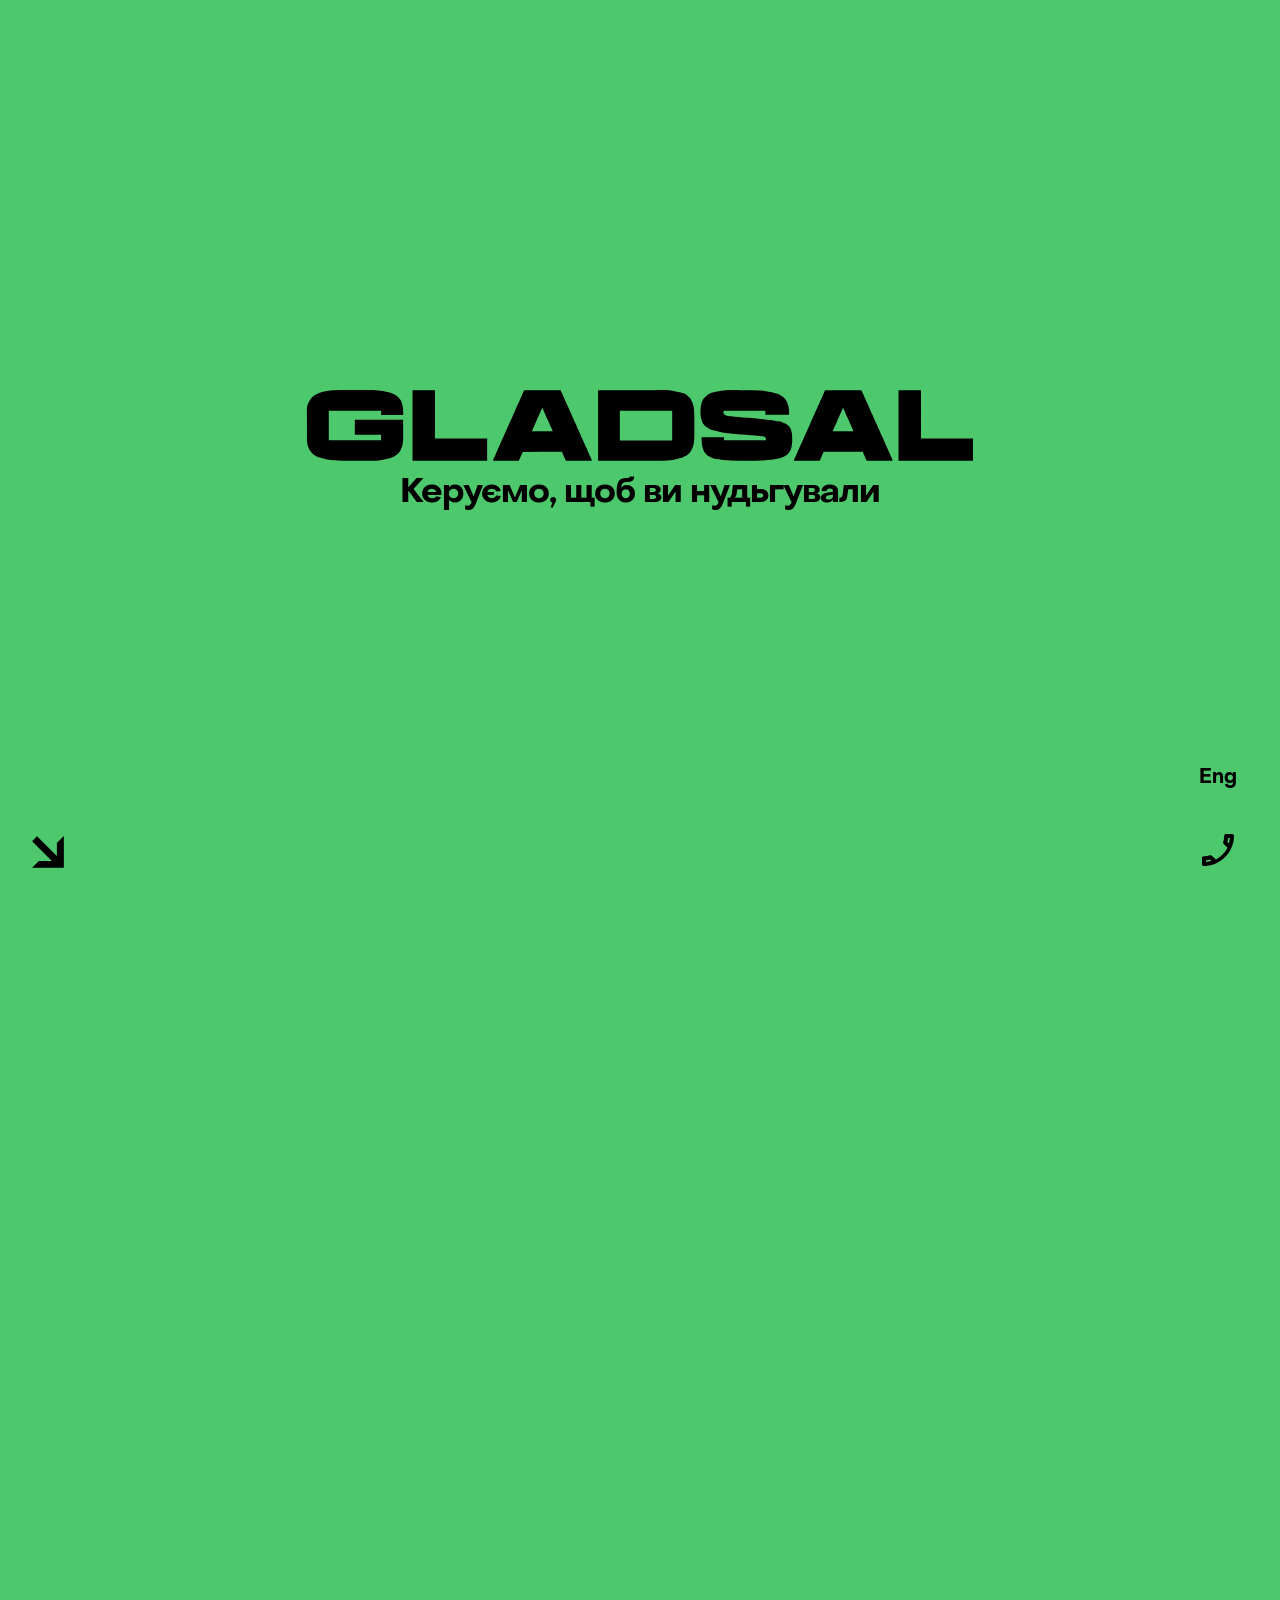
==== index.html @ cec61766 "v6.1" ====
<!doctype html>
<html lang="uk">
  <head>
    <meta charset="UTF-8" />
    <meta name="viewport" content="width=device-width, initial-scale=1.0" />
    <meta name="theme-color" content="#000000"/>
    <meta name="robots" content="noindex, nofollow"/>
    <meta name="description" content="Gladsal - керування комерційною нерухомістю в Україні та Європі" />
    <title>Gladsal</title>
    <link rel="icon" type="image/png" href="./img/logo_g.png" />
    <link rel="stylesheet" crossorigin href="./assets/main-2026-07-04T21-58-16-794Z.C0QSvIaP.css">
    <script type="module" crossorigin src="./assets/main-2026-07-04T21-58-16-794Z.CesvQ8OG.js"></script>
  </head>
  <body class="wrapper">
    <header class="header z-5">
  <nav class="header__nav">
    <ul class="header__list font-secondary f fdc" id="nav-list">
      <li class="header__list-item"><a class="header__list-link f jcfe" href="#who"><span><span class="header__list-link-text">Хто</span></span><span class="line"><i></i></span></a></li>
      <li class="header__list-item"><a class="header__list-link f jcfe" href="#what"><span><span class="header__list-link-text">Що</span></span><span class="line"><i></i></span></a></li>
      <li class="header__list-item"><a class="header__list-link f jcfe" href="#how"><span><span class="header__list-link-text">Як</span></span><span class="line"><i></i></span></a></li>
      <li class="header__list-item"><a class="header__list-link f jcfe" href="#why"><span><span class="header__list-link-text">Чому</span></span><span class="line"><i></i></span></a></li>
      <li class="header__list-item header__list-item--image">
        <a class="header__list-link f jcfe header__list-link--image header__list-link--fill header__list-link--stroke" href="#video">
          <span>
            <span class="header__list-link-image">
              <svg width="32" height="32" viewBox="0 0 32 32" fill="none" xmlns="http://www.w3.org/2000/svg">
                <path d="M11.8197 28.6663H20.1797C27.1464 28.6663 29.9331 26.133 29.9331 19.7997V12.1997C29.9331 5.86634 27.1464 3.33301 20.1797 3.33301H11.8197C4.85307 3.33301 2.06641 5.86634 2.06641 12.1997V19.7997C2.06641 26.133 4.85307 28.6663 11.8197 28.6663Z" stroke="black" stroke-width="3.2" stroke-linecap="round" stroke-linejoin="round"/>
                <path d="M12.2002 15.9991V14.1244C12.2002 11.7051 13.9102 10.7298 16.0002 11.9331L17.6215 12.8704L19.2429 13.8078C21.3329 15.0111 21.3329 16.9871 19.2429 18.1904L17.6215 19.1278L16.0002 20.0651C13.9102 21.2684 12.2002 20.2804 12.2002 17.8738V15.9991Z" fill="black"/>
              </svg>
            </span>
            <span class="header__list-link-text">Відео галерея</span>
          </span>
          <span class="line"><i></i></span>
        </a>
      </li>
      <li class="header__list-item header__list-item--image">
        <a class="header__list-link f jcfe header__list-link--image header__list-link--stroke" href="#contacts">
          <span>
            <span class="header__list-link-image">
              <svg width="32" height="29" viewBox="0 0 32 29" fill="none" xmlns="http://www.w3.org/2000/svg">
                <path d="M15.5331 19.866C18.6628 19.866 21.2 17.3288 21.2 14.1991C21.2 11.0694 18.6628 8.53223 15.5331 8.53223C12.4034 8.53223 9.86621 11.0694 9.86621 14.1991C9.86621 17.3288 12.4034 19.866 15.5331 19.866Z" stroke="black" stroke-width="3.2" stroke-linecap="round" stroke-linejoin="round"/>
                <path d="M19.7129 26.9329H11.3529C4.38628 26.9329 1.59961 24.3996 1.59961 18.0663V10.4663C1.59961 4.13294 4.38628 1.59961 11.3529 1.59961H19.7129C26.6796 1.59961 29.4663 4.13294 29.4663 10.4663V14.1271M29.4663 14.294V15.7322C29.4663 18.015 27.6157 19.8655 25.3329 19.8655C23.0501 19.8655 21.1995 18.015 21.1995 15.7322V14.294" stroke="black" stroke-width="3.2" stroke-linecap="round" stroke-linejoin="round"/>
              </svg>
            </span>
            <span class="header__list-link-text">Де</span>
          </span>
          <span class="line"><i></i></span>
        </a>
      </li>
    </ul>
  </nav>
  
</header>

    <div class="preloader container fix xyc fc fdc z-5" style="opacity: 0">
  <svg class="preloader-logo" width="666" height="71" viewBox="0 0 4096 434" fill="none" xmlns="http://www.w3.org/2000/svg">
    <path
      class="g"
      d="M214.801 -0.572923C219.864 -0.566466 224.927 -0.567798 229.99 -0.574162C231.084 -0.575515 231.084 -0.575515 232.2 -0.576895C233.682 -0.578746 235.165 -0.580609 236.647 -0.582482C250.458 -0.598949 264.269 -0.590438 278.081 -0.573496C290.618 -0.558826 303.156 -0.573411 315.693 -0.602267C328.675 -0.631914 341.656 -0.642559 354.638 -0.633084C356.116 -0.632062 357.595 -0.631068 359.073 -0.630101C359.8 -0.629625 360.526 -0.629148 361.275 -0.628657C366.308 -0.626525 371.34 -0.636219 376.372 -0.650872C416.705 -0.7604 454.704 1.54722 494 11C495.558 11.3655 495.558 11.3655 497.147 11.7383C524.824 18.2784 549.465 28.656 568 51C568.66 51.7425 569.32 52.485 570 53.25C591.221 82.4287 592 117.408 592 152C547.12 152 502.24 152 456 152C456 143.75 456 135.5 456 127C349.74 127 243.48 127 134 127C134 186.4 134 245.8 134 307C239.93 307 345.86 307 455 307C455 296.11 455 285.22 455 274C401.87 274 348.74 274 294 274C294 243.31 294 212.62 294 181C331.692 180.978 369.383 180.96 407.075 180.949C411.52 180.948 415.965 180.946 420.41 180.945C421.295 180.945 422.18 180.945 423.092 180.944C437.44 180.94 451.789 180.932 466.137 180.923C480.849 180.914 495.561 180.908 510.272 180.906C519.358 180.905 528.443 180.9 537.528 180.892C543.75 180.887 549.971 180.885 556.193 180.887C559.788 180.887 563.383 180.886 566.978 180.881C570.866 180.875 574.754 180.877 578.642 180.88C580.366 180.875 580.366 180.875 582.124 180.871C583.157 180.873 584.19 180.875 585.254 180.877C586.153 180.877 587.052 180.876 587.978 180.876C590 181 590 181 591 182C591.105 183.709 591.14 185.423 591.147 187.135C591.158 188.806 591.158 188.806 591.169 190.511C591.173 192.361 591.173 192.361 591.177 194.249C591.187 196.186 591.187 196.186 591.197 198.162C591.218 202.466 591.228 206.77 591.238 211.074C591.242 212.561 591.246 214.048 591.251 215.535C591.27 222.54 591.284 229.546 591.292 236.551C591.302 244.592 591.328 252.632 591.369 260.673C591.399 266.909 591.414 273.146 591.417 279.382C591.419 283.094 591.428 286.806 591.453 290.518C591.612 314.848 589.42 336.413 580 359C579.505 360.205 579.01 361.411 578.5 362.652C577.025 365.944 575.386 369.014 573.562 372.125C572.986 373.118 572.41 374.11 571.816 375.133C570.039 377.938 568.124 380.45 566 383C565.435 383.692 564.871 384.384 564.289 385.098C560.827 389.186 557.564 392.122 553 395C552.278 395.763 551.556 396.526 550.812 397.313C544.782 403.075 537.574 407.103 529.777 409.973C527.058 410.979 524.392 412.087 521.718 413.209C513.644 416.559 505.506 418.953 497 421C495.613 421.342 494.227 421.685 492.84 422.027C484.563 424.045 476.263 425.778 467.879 427.289C465.122 427.794 462.391 428.338 459.65 428.913C432.766 434.266 405.889 434.582 378.585 434.471C373.194 434.454 367.802 434.457 362.41 434.458C353.36 434.456 344.309 434.439 335.259 434.412C324.914 434.38 314.57 434.37 304.225 434.371C293.05 434.372 281.874 434.358 270.699 434.34C267.553 434.336 264.406 434.335 261.26 434.334C235.837 434.321 210.531 433.744 185.151 432.242C180.062 431.942 174.972 431.683 169.881 431.426C139.236 429.7 107.032 423.976 78 414C77.0564 413.684 76.1128 413.368 75.1406 413.043C50.1841 404.367 50.1841 404.367 41 396C41 395.34 41 394.68 41 394C40.2781 393.773 39.5562 393.546 38.8125 393.313C35.4513 391.744 33.4466 389.695 31 387C30.3284 386.309 29.6568 385.618 28.9648 384.906C14.415 369.533 6.00444 349.616 1.99997 329C1.83373 328.232 1.66748 327.464 1.49619 326.673C-0.40428 316.931 -0.303971 307.282 -0.306422 297.4C-0.314057 295.439 -0.322486 293.477 -0.331645 291.516C-0.353479 286.216 -0.362376 280.915 -0.367472 275.615C-0.371132 272.291 -0.377377 268.966 -0.384471 265.642C-0.408935 254.007 -0.422011 242.372 -0.425563 230.737C-0.429187 219.955 -0.459017 209.173 -0.500972 198.39C-0.535883 189.086 -0.55112 179.782 -0.551814 170.478C-0.5526 164.942 -0.56103 159.407 -0.589808 153.871C-0.858011 98.9224 -0.858009 98.9224 9.99997 76C10.4391 75.0441 10.4391 75.0441 10.8872 74.0689C14.7946 65.6044 18.9426 58.1386 25 51C26.1261 49.4592 27.2511 47.9175 28.375 46.375C31.9891 41.7109 36.2564 38.4446 41 35C41.7631 34.3542 42.5262 33.7084 43.3125 33.043C46.4772 30.6373 49.8196 28.8652 53.375 27.125C54.0754 26.7799 54.7759 26.4347 55.4975 26.0791C105.059 2.01632 160.796 -0.64361 214.801 -0.572923Z"
      fill="black"
    />
    <path
      class="l"
      d="M649 0C694.54 0 740.08 0 787 0C787 98.01 787 196.02 787 297C892.93 297 998.86 297 1108 297C1108 342.21 1108 387.42 1108 434C956.53 434 805.06 434 649 434C649 290.78 649 147.56 649 0Z"
      fill="black"
    />
    <path
      class="a"
      d="M1341.99 -0.129028C1342.86 -0.126115 1343.73 -0.123203 1344.62 -0.120202C1346 -0.121483 1346 -0.121483 1347.4 -0.122791C1350.49 -0.124448 1353.58 -0.11892 1356.68 -0.113472C1358.88 -0.113191 1361.09 -0.113348 1363.3 -0.113915C1369.31 -0.114203 1375.32 -0.108304 1381.33 -0.101341C1387.61 -0.0951096 1393.88 -0.0945038 1400.16 -0.0933155C1410.7 -0.0905559 1421.24 -0.0843003 1431.78 -0.0753865C1442.64 -0.066213 1453.49 -0.0591319 1464.35 -0.0548787C1465.36 -0.0544846 1465.36 -0.0544846 1466.38 -0.0540825C1469.73 -0.0527775 1473.09 -0.0515138 1476.44 -0.0502706C1504.3 -0.0398047 1532.15 -0.022204 1560 5.29885e-05C1560.27 0.685735 1560.54 1.37142 1560.83 2.07788C1561.18 2.97785 1561.54 3.87783 1561.91 4.80508C1562.27 5.69701 1562.62 6.58894 1562.99 7.5079C1564.12 10.3011 1565.37 13.0182 1566.69 15.7266C1567.16 16.696 1567.63 17.6654 1568.12 18.6641C1569.08 20.6459 1570.05 22.6277 1571.02 24.6094C1573.32 29.3514 1575.47 34.0466 1577.25 39.0069C1578.76 43.0251 1580.6 46.9079 1582.38 50.8126C1582.77 51.6948 1583.17 52.577 1583.58 53.4859C1585.65 58.0388 1587.73 62.5831 1589.81 67.1251C1591.27 70.3211 1592.61 73.533 1593.88 76.8126C1595.76 81.6362 1598.08 86.2117 1600.43 90.8187C1602.55 95.0123 1604.36 99.2426 1606.04 103.629C1607.44 107.087 1609.15 110.376 1610.84 113.699C1612.71 117.416 1614.31 121.228 1615.82 125.101C1618.49 131.915 1621.48 138.551 1624.56 145.188C1627.45 151.43 1630.31 157.669 1633 164C1634.28 166.9 1635.58 169.793 1636.88 172.688C1639.17 177.829 1641.43 182.975 1643.56 188.188C1647.05 196.652 1650.89 205.007 1655.12 213.125C1656.76 216.333 1658 219.622 1659.25 223C1661.18 228.148 1663.43 232.995 1665.94 237.875C1668.59 243.039 1670.98 248.204 1673.06 253.625C1675.02 258.706 1677.19 263.543 1679.69 268.375C1681.92 272.724 1683.72 276.859 1685.13 281.523C1687.73 288.907 1691.45 296.067 1695.06 303C1697.22 307.228 1698.86 311.668 1700.58 316.088C1702.35 320.557 1704.35 324.793 1706.56 329.063C1709.56 334.884 1711.76 340.614 1713.76 346.844C1714.86 349.642 1716.15 351.696 1717.86 354.133C1720.55 358.542 1722.29 363.489 1724.25 368.25C1725.23 370.598 1726.21 372.946 1727.19 375.293C1727.67 376.439 1728.15 377.586 1728.64 378.767C1733.25 389.724 1738.19 400.53 1743.3 411.258C1746.87 418.768 1749.59 425.95 1752 434C1699.2 434 1646.4 434 1592 434C1590.35 430.04 1588.7 426.08 1587 422C1585.86 419.693 1584.7 417.398 1583.5 415.125C1581.12 410.469 1579.17 405.89 1577.5 400.938C1575.39 394.694 1572.61 389.243 1569.36 383.547C1568 381 1568 381 1568 379C1488.47 379.33 1408.94 379.66 1327 380C1324.17 384.959 1322.02 389.279 1320.19 394.563C1318.27 399.873 1316.15 404.909 1313.56 409.938C1309.62 417.758 1306.34 425.9 1303 434C1250.53 434 1198.06 434 1144 434C1144.73 429.629 1145.29 426.852 1146.96 422.961C1147.35 422.051 1147.74 421.141 1148.14 420.203C1148.75 418.803 1148.75 418.803 1149.38 417.375C1149.77 416.434 1150.17 415.493 1150.59 414.523C1152.42 410.274 1154.22 406.704 1157 403C1157.98 400.381 1158.89 397.784 1159.75 395.125C1162.07 388.255 1164.86 382.026 1168.21 375.594C1170.22 371.661 1171.86 367.598 1173.5 363.5C1175.64 358.155 1177.93 352.998 1180.56 347.875C1183.66 341.845 1186.2 335.719 1188.66 329.414C1190.8 323.965 1193.14 318.678 1195.8 313.465C1198.43 308.241 1200.7 302.872 1203 297.5C1205.57 291.492 1208.17 285.542 1211.14 279.721C1212.33 277.343 1213.33 274.904 1214.31 272.438C1216.18 267.872 1218.2 263.393 1220.31 258.938C1223.04 253.189 1225.56 247.375 1228 241.5C1230.7 234.992 1233.54 228.577 1236.57 222.211C1238.32 218.512 1239.95 214.788 1241.5 211C1243.6 205.871 1245.91 200.857 1248.27 195.848C1250.43 191.265 1252.49 186.647 1254.5 182C1257.07 176.07 1259.75 170.208 1262.52 164.366C1264.29 160.595 1265.94 156.797 1267.5 152.938C1269.27 148.583 1271.28 144.428 1273.44 140.25C1275.92 135.422 1277.99 130.557 1279.81 125.438C1282.51 117.877 1285.89 110.724 1289.39 103.507C1292.03 98.0734 1294.47 92.6172 1296.73 87.0157C1298.37 83.1214 1300.18 79.3159 1302 75.5001C1304.69 69.8457 1307.22 64.1682 1309.59 58.3672C1312.55 51.3166 1315.76 44.3743 1318.91 37.4085C1320.32 34.2845 1321.72 31.1534 1323.1 28.0206C1324 25.9915 1324.91 23.9643 1325.81 21.9376C1327.15 18.9358 1328.47 15.9258 1329.77 12.9102C1330.09 12.1852 1330.4 11.4602 1330.73 10.7132C1331.36 9.24969 1332 7.78535 1332.63 6.32012C1335.42 -0.112301 1335.42 -0.112301 1341.99 -0.129028ZM1446 110C1443.29 115.881 1440.65 121.787 1438.12 127.75C1435.99 132.759 1433.76 137.703 1431.44 142.625C1428.86 148.077 1426.47 153.58 1424.18 159.16C1422.24 163.826 1420.11 168.406 1418 173C1415.81 177.84 1413.7 182.707 1411.69 187.625C1409.79 192.209 1407.75 196.708 1405.62 201.188C1402.71 207.33 1400.1 213.562 1397.56 219.867C1395.84 224.083 1393.98 228.145 1391.88 232.188C1388.72 238.558 1386.39 245.307 1384 252C1425.58 252 1467.16 252 1510 252C1509.31 246.075 1509.31 246.075 1507.29 241.098C1506.78 240.103 1506.78 240.103 1506.26 239.088C1505.91 238.42 1505.55 237.751 1505.19 237.063C1504.49 235.72 1503.8 234.378 1503.11 233.035C1502.04 230.998 1500.98 228.962 1499.92 226.925C1499.57 226.247 1499.22 225.57 1498.86 224.871C1498.55 224.271 1498.24 223.671 1497.92 223.053C1497 221 1497 221 1496.06 218.166C1494.94 214.823 1493.59 211.687 1492.13 208.477C1491.85 207.862 1491.57 207.247 1491.29 206.613C1490.38 204.616 1489.47 202.62 1488.56 200.625C1487.93 199.237 1487.3 197.849 1486.67 196.46C1483.72 189.956 1480.76 183.46 1477.77 176.973C1477.28 175.905 1476.79 174.838 1476.28 173.738C1475.37 171.771 1474.47 169.805 1473.55 167.84C1471.58 163.566 1469.69 159.288 1467.97 154.906C1466.07 150.092 1463.89 145.461 1461.62 140.813C1458.2 133.716 1455.14 126.58 1452.39 119.199C1450.89 115.748 1449.22 113.026 1447 110C1446.67 110 1446.34 110 1446 110Z"
      fill="black"
    />
    <path
      class="d"
      d="M1790 -5.96046e-07C1895.59 -0.154688 1895.59 -0.154688 2003.31 -0.312501C2036.59 -0.380781 2036.59 -0.380781 2070.53 -0.45044C2097.73 -0.473023 2097.73 -0.473023 2110.49 -0.477219C2119.35 -0.481856 2128.21 -0.500084 2137.07 -0.527878C2147.32 -0.559978 2157.57 -0.574117 2167.82 -0.567225C2173.05 -0.564247 2178.28 -0.568562 2183.5 -0.596076C2212.24 -0.739774 2240.08 0.636782 2268 8C2270.23 8.49487 2272.45 8.97715 2274.69 9.4375C2325.1 20.1643 2325.1 20.1643 2343 37C2343.33 37.99 2343.66 38.98 2344 40C2344.74 40.2759 2345.48 40.5517 2346.25 40.8359C2353.18 43.7664 2359.11 53.0897 2362 59.9006C2363.11 62.2384 2364.45 64.3205 2365.85 66.4961C2369.21 72.0675 2371.27 77.7366 2373.19 83.9375C2373.53 85.0336 2373.87 86.1297 2374.23 87.259C2377.11 96.7958 2378.85 106.128 2380 116C2380.09 116.737 2380.18 117.474 2380.27 118.233C2382.38 135.94 2382.3 153.644 2382.27 171.444C2382.26 175.747 2382.27 180.051 2382.27 184.355C2382.28 191.573 2382.27 198.792 2382.26 206.011C2382.25 214.298 2382.25 222.584 2382.26 230.871C2382.27 238.051 2382.27 245.231 2382.27 252.412C2382.27 256.672 2382.27 260.931 2382.27 265.191C2382.3 282.558 2382.2 299.741 2380 317C2379.8 318.682 2379.6 320.365 2379.4 322.047C2377.3 339.524 2371.92 357.361 2362 372C2361.42 372.959 2360.85 373.918 2360.25 374.906C2356.85 380.549 2353.27 385.924 2348 390C2347.34 390 2346.68 390 2346 390C2345.67 390.99 2345.34 391.98 2345 393C2343.01 394.747 2341.05 396.353 2338.94 397.938C2338.35 398.386 2337.76 398.834 2337.15 399.295C2331.94 403.175 2326.75 405.825 2320.77 408.383C2318.23 409.465 2315.71 410.569 2313.2 411.684C2303.92 415.719 2294.87 418.459 2284.99 420.553C2282 421.226 2279.07 422.091 2276.12 422.938C2258.06 427.727 2239.77 430.376 2221.19 432.128C2220.26 432.216 2219.34 432.303 2218.38 432.394C2198.41 434.236 2178.57 434.554 2158.53 434.464C2153.49 434.446 2148.44 434.453 2143.39 434.456C2133.67 434.458 2123.95 434.439 2114.23 434.414C2102.95 434.384 2091.66 434.382 2080.38 434.378C2050.69 434.358 2021 434.302 1991.31 434.25C1924.88 434.167 1858.45 434.085 1790 434C1790 290.78 1790 147.56 1790 -5.96046e-07ZM1924 127C1924 187.06 1924 247.12 1924 309C2030.26 309 2136.52 309 2246 309C2246 248.94 2246 188.88 2246 127C2139.74 127 2033.48 127 1924 127Z"
      fill="black"
    />
    <path
      class="s"
      d="M2659.35 -0.514334C2665.56 -0.499341 2671.77 -0.504615 2677.97 -0.521542C2713.08 -0.614654 2748.12 -0.508608 2783.16 1.78119C2784.39 1.85885 2785.61 1.93651 2786.87 2.01653C2801.68 2.98771 2816.13 4.78058 2830.71 7.57479C2833.8 8.14808 2836.89 8.61444 2840 9.06244C2847.05 10.1276 2854.03 11.4935 2861 12.9999C2861.81 13.174 2862.62 13.348 2863.46 13.5273C2875.4 16.1263 2886.71 19.3179 2898 23.9999C2898.69 24.276 2899.38 24.552 2900.09 24.8364C2908.64 28.2588 2915.97 31.9418 2923 37.9999C2924.27 38.8804 2925.54 39.7553 2926.81 40.6249C2939.32 50.0678 2949.08 63.4707 2954.35 78.194C2955.12 80.3381 2956.03 82.4106 2956.94 84.4999C2965.54 106.047 2965 127.849 2965 151C2916.82 151 2868.64 151 2819 151C2819 142.75 2819 134.5 2819 126C2734.19 126 2649.38 126 2562 126C2562 132.6 2562 139.2 2562 146C2562.99 146.33 2563.98 146.66 2565 147C2565.74 147.784 2566.48 148.567 2567.25 149.375C2578.23 159.859 2599 159.187 2613.16 160.688C2615.43 160.937 2617.7 161.228 2619.96 161.531C2625.74 162.271 2631.56 162.515 2637.37 162.875C2647.15 163.507 2656.85 164.364 2666.56 165.562C2673.78 166.45 2680.92 167.189 2688.19 167.437C2697.82 167.787 2707.36 168.797 2716.94 169.812C2731.78 171.385 2746.63 172.818 2761.5 174.125C2762.46 174.21 2763.42 174.295 2764.41 174.382C2773.1 175.147 2781.78 175.902 2790.46 176.625C2799.17 177.352 2807.79 178.161 2816.43 179.504C2820.88 180.122 2825.34 180.525 2829.81 180.937C2836.92 181.604 2843.89 182.576 2850.9 183.892C2856.8 184.995 2862.7 185.778 2868.65 186.535C2871.47 186.927 2874.22 187.409 2877 188C2881.25 188.892 2885.52 189.577 2889.81 190.187C2891.06 190.367 2892.3 190.546 2893.58 190.73C2896.86 191.174 2896.86 191.174 2899.39 190.387C2903.56 189.77 2907.06 191.294 2911 192.625C2911.84 192.902 2912.69 193.179 2913.56 193.465C2926.31 197.702 2938.93 202.201 2950 210C2951.05 210.681 2952.1 211.361 2953.19 212.062C2955.47 213.633 2957.15 214.989 2959 217C2959.72 217.681 2960.44 218.361 2961.19 219.062C2973.24 231.193 2978.03 243.792 2981.12 260.312C2981.29 261.16 2981.46 262.008 2981.64 262.881C2984.01 275.37 2984.21 287.953 2984.19 300.625C2984.19 301.748 2984.19 301.748 2984.19 302.894C2984.16 314.369 2983.83 325.654 2982 337C2981.87 337.864 2981.73 338.728 2981.59 339.618C2979.2 354.624 2975.35 367.163 2967 380C2966.48 380.846 2965.95 381.691 2965.41 382.562C2961.18 389.082 2956.25 393.447 2950 398C2949.43 398.459 2948.85 398.919 2948.26 399.393C2943.11 403.454 2937.79 406.326 2931.81 409C2930.86 409.429 2929.9 409.859 2928.92 410.301C2914.48 416.601 2899.54 420.264 2884.01 422.66C2881.88 423.02 2879.78 423.468 2877.67 423.922C2869.66 425.543 2861.54 426.484 2853.44 427.5C2852.56 427.611 2851.68 427.722 2850.77 427.836C2836.39 429.626 2822.06 430.874 2807.59 431.56C2802.24 431.819 2796.89 432.132 2791.55 432.508C2765.51 434.274 2739.5 434.308 2713.42 434.261C2707.12 434.249 2700.82 434.256 2694.53 434.268C2663.18 434.316 2631.93 433.663 2600.61 432.126C2595.43 431.876 2590.25 431.652 2585.07 431.426C2569.67 430.748 2554.66 429.222 2539.48 426.433C2536.12 425.847 2532.76 425.451 2529.37 425.062C2514.98 423.195 2500.05 420.556 2487 414C2486.15 413.587 2485.3 413.175 2484.42 412.75C2482.75 411.929 2481.08 411.092 2479.43 410.238C2477.81 409.411 2476.16 408.616 2474.51 407.855C2462.13 402.09 2453.01 392.871 2445 382C2444.54 381.395 2444.09 380.791 2443.62 380.168C2439.57 374.33 2437.61 367.671 2435.58 360.931C2435.05 359.175 2434.5 357.427 2433.94 355.68C2431.5 347.469 2430.06 339.142 2428.75 330.687C2428.57 329.629 2428.4 328.57 2428.22 327.48C2426.38 314.791 2427 303.205 2427 290C2472.54 290 2518.08 290 2565 290C2565 295.61 2565 301.22 2565 307C2649.81 307 2734.62 307 2822 307C2822 302.38 2822 297.76 2822 293C2821.01 292.67 2820.02 292.34 2819 292C2818.73 291.381 2818.46 290.762 2818.19 290.125C2816.41 286.944 2814.36 286.402 2811 285C2807.64 284.122 2804.25 283.581 2800.81 283.062C2799.72 282.897 2798.64 282.731 2797.52 282.561C2769.6 278.639 2741.2 277.285 2713.07 275.828C2702.08 275.255 2691.16 274.287 2680.22 273.105C2670.82 272.114 2661.43 271.507 2652 271C2640.91 270.4 2630 269.365 2619.02 267.715C2614.02 266.973 2609.03 266.496 2604 266.062C2584.58 264.341 2565.14 261.738 2546 258C2545.26 257.863 2544.51 257.727 2543.74 257.586C2537.12 256.335 2530.72 254.569 2524.25 252.687C2515.94 250.301 2507.64 248.186 2499.19 246.375C2487.03 243.715 2475.94 239.77 2466 232C2466 231.34 2466 230.68 2466 230C2465.27 229.907 2464.54 229.814 2463.79 229.719C2460.54 228.881 2458.93 227.656 2456.37 225.5C2455.52 224.783 2454.66 224.067 2453.78 223.328C2452.86 222.56 2451.94 221.792 2451 221C2449.99 220.211 2448.98 219.422 2447.94 218.609C2446.95 217.831 2445.96 217.052 2444.94 216.25C2444.02 215.533 2443.1 214.817 2442.15 214.078C2439.96 211.966 2439.33 210.97 2439 208C2438.34 208 2437.68 208 2437 208C2425.02 184.638 2419.57 162.279 2419.69 135.937C2419.69 135.124 2419.69 134.31 2419.69 133.472C2419.73 120.745 2420.51 108.504 2423 95.9999C2423.29 94.3492 2423.59 92.6981 2423.88 91.0468C2427.73 70.1967 2435.47 52.7732 2452 38.9999C2452.8 38.1956 2453.61 37.3912 2454.44 36.5624C2467.26 23.737 2482.5 17.0899 2500 12.9999C2501 12.7663 2501.99 12.5327 2503.02 12.2919C2506.45 11.4961 2509.88 10.7139 2513.31 9.93744C2514.39 9.69196 2515.47 9.44647 2516.58 9.19355C2563.63 -1.24495 2611.44 -0.643455 2659.35 -0.514334Z"
      fill="black"
    />
    <path
      class="a"
      d="M3193.07 -0.258179C3193.93 -0.252353 3194.78 -0.246527 3195.67 -0.240525C3196.58 -0.242234 3197.48 -0.243943 3198.42 -0.245703C3201.48 -0.249014 3204.54 -0.23797 3207.61 -0.227067C3209.79 -0.226503 3211.98 -0.226819 3214.17 -0.227952C3220.12 -0.228528 3226.08 -0.216737 3232.03 -0.202804C3238.25 -0.190334 3244.46 -0.189129 3250.68 -0.186753C3261.12 -0.181235 3271.56 -0.168728 3282 -0.150895C3292.75 -0.132544 3303.51 -0.118384 3314.26 -0.109879C3315.26 -0.109091 3315.26 -0.109091 3316.27 -0.108287C3319.59 -0.105677 3322.92 -0.103154 3326.24 -0.100663C3353.83 -0.0797363 3381.41 -0.044539 3409 -1.60933e-05C3410.27 2.53183 3411.55 5.06459 3412.82 7.59788C3413.35 8.66171 3413.35 8.66171 3413.9 9.74703C3416.98 15.8882 3419.79 22.126 3422.5 28.4375C3426.02 36.5337 3429.6 44.581 3433.45 52.5232C3434.92 55.5808 3436.26 58.6354 3437.41 61.8242C3439.23 66.7941 3441.56 71.4967 3443.88 76.25C3447.03 82.7917 3450.08 89.33 3452.8 96.0625C3456.68 105.569 3460.93 114.918 3465.3 124.208C3469.94 134.099 3474.42 144.077 3478.56 154.187C3480.63 159.204 3482.89 164.114 3485.21 169.019C3488.57 176.179 3491.77 183.416 3494.96 190.653C3496.03 193.07 3497.1 195.484 3498.18 197.898C3498.54 198.7 3498.89 199.502 3499.26 200.329C3499.94 201.853 3500.62 203.376 3501.3 204.9C3502.73 208.114 3504.14 211.333 3505.52 214.57C3507.06 218.147 3508.71 221.668 3510.38 225.187C3513.03 230.838 3515.52 236.535 3517.89 242.312C3520.51 248.661 3523.39 254.816 3526.5 260.937C3528.87 265.606 3530.97 270.287 3532.84 275.176C3534.42 279.019 3536.21 282.751 3538 286.5C3540.13 290.958 3542.23 295.386 3544 300C3545.73 304.511 3547.79 308.833 3549.88 313.187C3552.47 318.621 3554.89 324.069 3557.06 329.687C3559.02 334.711 3561.17 339.521 3563.62 344.312C3565.55 348.062 3567.38 351.751 3568.88 355.687C3570.77 360.656 3573.07 365.4 3575.38 370.187C3578.23 376.117 3580.92 382.056 3583.31 388.187C3585 392.507 3586.73 396.682 3588.87 400.789C3594.36 411.538 3599.18 422.549 3603 434C3550.2 434 3497.4 434 3443 434C3436.33 421.775 3436.33 421.775 3434.06 415.187C3431.72 408.613 3428.88 402.551 3425.68 396.344C3419 383.046 3419 383.046 3419 379C3339.14 379 3259.28 379 3177 379C3176.01 382.3 3175.02 385.6 3174 389C3173.01 390.32 3172.02 391.64 3171 393C3170.17 394.956 3169.41 396.939 3168.69 398.937C3166.52 404.759 3164.06 410.368 3161.41 415.988C3159.87 419.27 3158.4 422.578 3156.96 425.902C3155.71 428.636 3154.34 431.313 3153 434C3100.2 434 3047.4 434 2993 434C2998.53 420.732 2998.53 420.732 3001 416.062C3003.69 410.804 3005.79 405.439 3007.84 399.906C3008.8 397.507 3009.8 395.393 3011.12 393.187C3012.84 390.271 3014.03 387.434 3015.18 384.258C3018.46 375.252 3022.57 366.628 3026.7 357.991C3029.18 352.792 3031.47 347.556 3033.62 342.215C3035.46 337.935 3037.48 333.757 3039.5 329.562C3042.07 324.209 3044.51 318.895 3046.56 313.312C3048.61 307.737 3051.18 302.582 3053.91 297.319C3056.94 291.355 3059.37 285.222 3061.65 278.939C3063.07 275.113 3064.52 272.255 3067 269C3067.89 266.751 3068.71 264.475 3069.5 262.187C3072.45 253.919 3076.2 246.107 3080.04 238.22C3082.78 232.568 3085.36 226.91 3087.7 221.074C3089.49 216.837 3091.5 212.709 3093.5 208.562C3096.52 202.271 3099.22 195.984 3101.63 189.43C3103.71 184.22 3106.19 179.209 3108.63 174.159C3110.99 169.233 3113.16 164.286 3115.12 159.187C3117.51 153.041 3120.34 147.251 3123.35 141.391C3124.91 138.177 3126.21 134.977 3127.44 131.625C3129.29 126.593 3131.49 121.885 3133.94 117.125C3136.59 111.961 3138.98 106.796 3141.06 101.375C3143.46 95.161 3146.31 89.3129 3149.35 83.3906C3150.91 80.1772 3152.21 76.9773 3153.44 73.625C3155.6 67.7616 3158.28 62.2978 3161.12 56.7441C3163.74 51.6023 3165.98 46.4061 3168 41C3170.49 34.4787 3173.29 28.1445 3176.28 21.8384C3178.94 16.2049 3181.36 10.4888 3183.74 4.73045C3186.02 -0.201292 3187.85 -0.231449 3193.07 -0.258179ZM3296 109C3295.77 109.606 3295.54 110.212 3295.3 110.836C3293.55 115.334 3291.7 119.704 3289.5 124C3287.84 127.244 3286.37 130.474 3285.06 133.875C3283.63 137.593 3281.96 141.089 3280.12 144.625C3277.74 149.285 3275.83 153.961 3274.06 158.875C3271.7 165.429 3268.85 171.463 3265.64 177.656C3264.1 180.794 3262.83 183.908 3261.62 187.187C3259.22 193.718 3256.25 199.919 3253.24 206.184C3250.93 210.986 3248.79 215.793 3246.88 220.766C3244.61 226.538 3241.96 232.155 3239.12 237.668C3238.64 238.606 3238.64 238.606 3238.15 239.563C3237.23 241.358 3236.29 243.146 3235.36 244.934C3233.73 248.051 3233.73 248.051 3234 252C3275.58 252 3317.16 252 3360 252C3357.18 240.715 3352.16 229.937 3346.85 219.627C3344.37 214.812 3342.23 209.928 3340.2 204.906C3338.93 201.83 3337.54 198.826 3336.12 195.812C3333.79 190.827 3331.68 185.791 3329.62 180.687C3327.34 175.028 3324.85 169.552 3322.06 164.125C3318.68 157.548 3315.76 150.846 3312.94 144.012C3310.34 137.736 3307.52 131.598 3304.6 125.465C3302.59 121.104 3300.79 116.67 3299.04 112.195C3298.2 109.845 3298.2 109.845 3296 109Z"
      fill="black"
    />
    <path
      class="l"
      d="M3638 0C3683.54 0 3729.08 0 3776 0C3776 98.01 3776 196.02 3776 297C3881.6 297 3987.2 297 4096 297C4096 342.21 4096 387.42 4096 434C3944.86 434 3793.72 434 3638 434C3638 290.78 3638 147.56 3638 0Z"
      fill="black"
    />
  </svg>
  <h1 class="visually-hidden">GLADSALL</h1>
  <div class="preloader-subtitle-wrap ov-clip"><p class="preloader-subtitle font-secondary fwb ls-3 tac" data-text-in-span>Керуємо, щоб ви нудьгували</p></div>
</div>
<button type="button" id="arrow-down" class="arrow-down fc" aria-label="Скролити вниз">
  <span>
    <svg width="32" height="32" viewBox="0 0 32 32" fill="none" xmlns="http://www.w3.org/2000/svg" data-target-color="#ffffff">
      <path d="M31.8447 31.8447L31.8447 -1.39198e-06L24.9014 6.94238L24.9014 20.0635L5.05469 0.216797L0.112305 5.16016L19.8516 24.8994L6.94336 24.8994L1.39193e-06 31.8438L31.8447 31.8447Z" fill="#000000" />
    </svg>
  </span>
</button>
<div class="phone-lang f fdc aife gg10">
  <a href="#" id="lang-switch" class="lang-switch fc font-secondary fwb" aria-label="Змінити мову"><span>Eng</span></a>
  
  <a href="tel:+380636391040" id="phone-call" class="phone-call fc" aria-label="Зателефонувати нам">
    <svg width="40" height="40" viewBox="0 0 40 40" fill="none" xmlns="http://www.w3.org/2000/svg">
      <path fill-rule="evenodd" clip-rule="evenodd" d="M34.2227 4C35.2001 4.00024 35.9998 4.79991 36 5.77734C36 22.2099 22.8904 35.5767 6.55762 35.9902L5.77734 36C4.86086 35.9998 4.10023 35.2968 4.00879 34.4033L4 34.2227V28.0176C4.00011 27.04 4.79983 26.2405 5.77734 26.2402C7.98166 26.2402 10.133 25.8843 12.124 25.2266C12.3018 25.1555 12.498 25.1377 12.6758 25.1377C13.1379 25.1378 13.582 25.3157 13.9375 25.6533L17.8486 29.5645C22.8797 26.9867 27.0045 22.8797 29.5645 17.8486L25.6533 13.9375C25.1557 13.4397 25.0134 12.7462 25.209 12.124C25.8667 10.133 26.2227 7.99941 26.2227 5.77734C26.2229 4.79976 27.0224 4 28 4H34.2227ZM12.0498 29.4209C10.7385 29.7706 9.38228 30.0108 8 30.1367V31.9053C9.8905 31.7467 11.7235 31.3878 13.4785 30.8496L12.0498 29.4209ZM30.1211 8C29.9958 9.3808 29.7561 10.7295 29.4082 12.0352L30.8506 13.4775C31.3886 11.7229 31.7467 9.89008 31.9053 8H30.1211Z" fill="black"/>
    </svg>
    <span class="phone-call__number">+38 063 639 10 40</span>
  </a>
</div>

    <div class="spacer spacer-100"></div>

    <main id="main-content" class="main-content">
      <section class="section min-h-100 fc" data-section="who" data-animation="titles-pin" data-snap-enter-back="0.35">
        <div class="container h100 rel">
          <div class="section__content f fdc aifs gg50-a rel h100">
            <h2 class="section-title stk left-0 mx-r yc wto" data-animated-title>Управляємо комерційною <br />нерухомістю в Україні та Європі.</h2>
            <h2 class="section-title stk left-0 mx-r yc wto" data-animated-title data-phone-hide-range-start="true">Збільшуємо дохід, зменшуємо вакантність, <br />беремо операційку на себе.</h2>
            <h2 class="section-title stk left-0 mx-r yc wto" data-animated-title data-br-hide='"desktop:0"'>
              Наші клієнти —<br />
              власники нерухомості <br />та їхні довірені особи, керуючі.
            </h2>
            <h2 class="section-title stk right-0 mx-l yc wto tar" data-animated-title data-phone-hide-range-end>
              Ми керуємо комерційною<br />
              нерухомістю краще, ніж ваша команда.
            </h2>
            <h2 class="section-title stk right-0 mx-l yc wto tar" data-animated-title>А може навіть краще, ніж ви.</h2>
            <h2 class="section-title stk right-0 mx-l yc wto tar" data-animated-title data-animated-title-last="center-zoom" data-move-to-next-section="2">Тому що ми робимо це щодня.</h2>
          </div>
        </div>
      </section>

      <section class="section screens min-h-100 fc" data-section="what" data-section-id="2" data-animation="screens" data-pin-section="false" data-phone-hide-overlap>
        <div class="container h-100 rel">
          <div class="section__content screens__content f fdc fdr-d aifs" data-screen-content data-active-screen-type="">
            <div class="section-screens-nav rel z-3">
              <div class="ov-clip rel z-2 max-w-85-n">
                <h2 class="section-title wt-in fs-18-36" data-text-in-span>Щодня ми робимо всю роботу, щоб ваш об’єкт працював на максимумі та приносив вам дійсно пасивний дохід.</h2>
              </div>
              <div class="section-nav-wrap f fdc gg24">
                <ul class="section-nav-progress rel f aic" data-section-progress>
                  <li class="section-nav-progress__item" data-progress-item>
                    <a href="#1" class="section-nav-progress__link f aic" data-progress-link>
                      <span class="section-nav-progress__num">1</span>
                      <span class="section-nav-progress__line" data-progress-line><i></i></span>
                    </a>
                  </li>
                  <li class="section-nav-progress__item" data-progress-item>
                    <a href="#2" class="section-nav-progress__link f aic" data-progress-link>
                      <span class="section-nav-progress__num">2</span>
                      <span class="section-nav-progress__line" data-progress-line><i></i></span>
                    </a>
                  </li>
                  <li class="section-nav-progress__item" data-progress-item>
                    <a href="#3" class="section-nav-progress__link f aic" data-progress-link>
                      <span class="section-nav-progress__num">3</span>
                      <span class="section-nav-progress__line" data-progress-line><i></i></span>
                    </a>
                  </li>
                  <li class="section-nav-progress__item" data-progress-item>
                    <a href="#4" class="section-nav-progress__link f aic" data-progress-link>
                      <span class="section-nav-progress__num">4</span>
                      <span class="section-nav-progress__line" data-progress-line><i></i></span>
                    </a>
                  </li>
                  <li class="section-nav-progress__item" data-progress-item>
                    <a href="#5" class="section-nav-progress__link f aic" data-progress-link>
                      <span class="section-nav-progress__num">5</span>
                      <span class="section-nav-progress__line" data-progress-line><i></i></span>
                    </a>
                  </li>
                  <li class="section-nav-progress__item" data-progress-item>
                    <a href="#6" class="section-nav-progress__link f aic" data-progress-link>
                      <span class="section-nav-progress__num">6</span>
                      <span class="section-nav-progress__line" data-progress-line><i></i></span>
                    </a>
                  </li>
                  <li class="section-nav-progress__item" data-progress-item>
                    <a href="#7" class="section-nav-progress__link f aic" data-progress-link>
                      <span class="section-nav-progress__num">7</span>
                      <span class="section-nav-progress__line" data-progress-line><i></i></span>
                    </a>
                  </li>
                </ul>
                <ul class="section-nav rel f fdc lsn" data-section-accordion>
                  <li class="section-nav__item wt-in ov-clip" data-animate="fade-up" data-section-accordion-item>
                    <h3 class="section-nav__item-header">
                      <a href="#1" class="section-nav__item-link f fs-20-24 ls-3 font-secondary fwb" data-section-accordion-link><span class="num">1.</span><span class="f-1">Формуємо попит.</span></a>
                    </h3>
                    <div class="section-nav__item-content fs-14-22 ov-clip ls-3 lh-12" data-section-accordion-content>
                      <p class="section-nav__item-text">Аналізуємо і визначаємо потенціал нерухомості, формуємо вигідні орендні ставки, проводимо перегляди та відбираємо орендарів.</p>
                    </div>
                  </li>
                  <li class="section-nav__item wt-in ov-clip" data-animate="fade-up" data-section-accordion-item>
                    <h3 class="section-nav__item-header">
                      <a href="#2" class="section-nav__item-link f fs-20-24 ls-3 font-secondary fwb" data-section-accordion-link
                        ><span class="num">2.</span><span class="f-1">Заселяємо та супроводжуємо орендарів.</span></a
                      >
                    </h3>
                    <div class="section-nav__item-content fs-14-22 ov-clip ls-3 lh-12" data-section-accordion-content>
                      <p class="section-nav__item-text">Координуємо заселення кожного орендаря та адмініструємо їхнє життя на території: рахунки, комунальні платежі, вирішення поточних питань.</p>
                    </div>
                  </li>
                  <li class="section-nav__item wt-in ov-clip" data-animate="fade-up" data-section-accordion-item>
                    <h3 class="section-nav__item-header">
                      <a href="#3" class="section-nav__item-link f fs-20-24 ls-3 font-secondary fwb" data-section-accordion-link
                        ><span class="num">3.</span><span class="f-1">Захищаємо інтереси власника.</span></a
                      >
                    </h3>
                    <div class="section-nav__item-content fs-14-22 ov-clip ls-3 lh-12" data-section-accordion-content>
                      <p class="section-nav__item-text">Узгоджуємо умови, готуємо усі договори та захищаємо інтереси власника в різних інстанціях.</p>
                    </div>
                  </li>
                  <li class="section-nav__item wt-in ov-clip" data-animate="fade-up" data-section-accordion-item>
                    <h3 class="section-nav__item-header">
                      <a href="#4" class="section-nav__item-link f fs-20-24 ls-3 font-secondary fwb" data-section-accordion-link
                        ><span class="num">4.</span><span class="f-1">Ведемо бухгалтерський облік.</span></a
                      >
                    </h3>
                    <div class="section-nav__item-content fs-14-22 ov-clip ls-3 lh-12" data-section-accordion-content>
                      <p class="section-nav__item-text">Виставляємо орендні та комунальні рахунки, ведемо облік витрат та формуємо прозору звітність.</p>
                    </div>
                  </li>
                  <li class="section-nav__item wt-in ov-clip" data-animate="fade-up" data-section-accordion-item>
                    <h3 class="section-nav__item-header">
                      <a href="#5" class="section-nav__item-link f fs-20-24 ls-3 font-secondary fwb" data-section-accordion-link
                        ><span class="num">5.</span><span class="f-1">Контролюємо платежі.</span></a
                      >
                    </h3>
                    <div class="section-nav__item-content fs-14-22 ov-clip ls-3 lh-12" data-section-accordion-content>
                      <p class="section-nav__item-text">Стежимо за своєчасністю виплат, комплексно працюємо із дебіторською заборгованістю.</p>
                    </div>
                  </li>
                  <li class="section-nav__item wt-in ov-clip" data-animate="fade-up" data-section-accordion-item>
                    <h3 class="section-nav__item-header">
                      <a href="#6" class="section-nav__item-link f fs-20-24 ls-3 font-secondary fwb" data-section-accordion-link
                        ><span class="num">6.</span><span class="f-1">Дбаємо про технічний стан об’єкта.</span></a
                      >
                    </h3>
                    <div class="section-nav__item-content fs-14-22 ov-clip ls-3 lh-12" data-section-accordion-content>
                      <p class="section-nav__item-text">Керуємо інженерними системами, ведемо сезонні регламенти та ремонти. Оптимізуємо експлуатаційні витрати. Відновлюємо після обстрілів.</p>
                    </div>
                  </li>
                  <li class="section-nav__item wt-in ov-clip" data-animate="fade-up" data-section-accordion-item>
                    <h3 class="section-nav__item-header">
                      <a href="#7" class="section-nav__item-link f fs-20-24 ls-3 font-secondary fwb" data-section-accordion-link
                        ><span class="num">7.</span><span class="f-1">Збільшуємо дохід власника.</span></a
                      >
                    </h3>
                    <div class="section-nav__item-content fs-14-22 ov-clip ls-3 lh-12" data-section-accordion-content>
                      <p class="section-nav__item-text">Завдяки досвіду та знанню ринку змушуємо кожен ваш квадратний метр працювати на вас.</p>
                    </div>
                  </li>
                </ul>
              </div>
            </div>
            <div class="section-screens rel" data-animate="screens">
              <div class="section-screens__inner rel">
                <div class="section-screens__screen section-screens__screen--1 rel fc-d" data-screen-type="table" data-screen="1">
  <div class="section-screens--table rel lh-12">
    <div class="section-screens--table__header f aic fs-10-14 font-secondary fwb ls-3" data-table-header>
      <div class="section-screens--table__header-cell fb-50">Орендна ставка, ₴</div>
      <div class="section-screens--table__header-cell fb-50 tar">Вакантність, %</div>
    </div>
    <div class="section-screens--table__body">
      <div class="section-screens--table__body-inner">
        <div class="section-screens--table__row f aic fs-9-12 ls-3">
          <div class="section-screens--table__row-left f jcsb fb-50">
            <div class="section-screens--table__body-cell font-secondary fwb f-1">Склад МТ</div>
            <div class="section-screens--table__body-cell f"><span>1 200 м²</span><span>₴304</span></div>
          </div>
          <div class="section-screens--table__row-right fb-50">
            <div class="section-screens--table__body-cell cell-progress" data-progress="3"><i></i></div>
          </div>
        </div>
        <div class="section-screens--table__row f aic fs-9-12 ls-3">
          <div class="section-screens--table__row-left f jcsb fb-50">
            <div class="section-screens--table__body-cell font-secondary fwb f-1">Склад А1</div>
            <div class="section-screens--table__body-cell f"><span>15 200 м²</span><span>₴300</span></div>
          </div>
          <div class="section-screens--table__row-right fb-50">
            <div class="section-screens--table__body-cell cell-progress" data-progress="5"><i></i></div>
          </div>
        </div>
        <div class="section-screens--table__row f aic fs-9-12 ls-3">
          <div class="section-screens--table__row-left f jcsb fb-50">
            <div class="section-screens--table__body-cell font-secondary fwb f-1">Офіс G1</div>
            <div class="section-screens--table__body-cell f"><span>824 м²</span><span>₴312</span></div>
          </div>
          <div class="section-screens--table__row-right fb-50">
            <div class="section-screens--table__body-cell cell-progress" data-progress="34"><i></i></div>
          </div>
        </div>
        <div class="section-screens--table__row f aic fs-9-12 ls-3">
          <div class="section-screens--table__row-left f jcsb fb-50">
            <div class="section-screens--table__body-cell font-secondary fwb f-1">Офіс G2</div>
            <div class="section-screens--table__body-cell f"><span>250 м²</span><span>₴250</span></div>
          </div>
          <div class="section-screens--table__row-right fb-50">
            <div class="section-screens--table__body-cell cell-progress" data-progress="22"><i></i></div>
          </div>
        </div>
        <div class="section-screens--table__row f aic fs-9-12 ls-3">
          <div class="section-screens--table__row-left f jcsb fb-50">
            <div class="section-screens--table__body-cell font-secondary fwb f-1">Склад BХ</div>
            <div class="section-screens--table__body-cell f"><span>5100 м²</span><span>₴200</span></div>
          </div>
          <div class="section-screens--table__row-right fb-50">
            <div class="section-screens--table__body-cell cell-progress" data-progress="7"><i></i></div>
          </div>
        </div>
        <div class="section-screens--table__row f aic fs-9-12 ls-3">
          <div class="section-screens--table__row-left f jcsb fb-50">
            <div class="section-screens--table__body-cell font-secondary fwb f-1">Склад CХ</div>
            <div class="section-screens--table__body-cell f"><span>1504 м²</span><span>₴195</span></div>
          </div>
          <div class="section-screens--table__row-right fb-50">
            <div class="section-screens--table__body-cell cell-progress" data-progress="1"><i></i></div>
          </div>
        </div>
        <div class="section-screens--table__row f aic fs-9-12 ls-3">
          <div class="section-screens--table__row-left f jcsb fb-50">
            <div class="section-screens--table__body-cell font-secondary fwb f-1">Офіс TM1</div>
            <div class="section-screens--table__body-cell f"><span>870 м²</span><span>₴250</span></div>
          </div>
          <div class="section-screens--table__row-right fb-50">
            <div class="section-screens--table__body-cell cell-progress" data-progress="28"><i></i></div>
          </div>
        </div>
        <div class="section-screens--table__row f aic fs-9-12 ls-3">
          <div class="section-screens--table__row-left f jcsb fb-50">
            <div class="section-screens--table__body-cell font-secondary fwb f-1">Склад S1</div>
            <div class="section-screens--table__body-cell f"><span>654 м²</span><span>₴204</span></div>
          </div>
          <div class="section-screens--table__row-right fb-50">
            <div class="section-screens--table__body-cell cell-progress" data-progress="0"><i></i></div>
          </div>
        </div>
        <div class="section-screens--table__row f aic fs-9-12 ls-3">
          <div class="section-screens--table__row-left f jcsb fb-50">
            <div class="section-screens--table__body-cell font-secondary fwb f-1">Склад BT4</div>
            <div class="section-screens--table__body-cell f"><span>1100 м²</span><span>₴140</span></div>
          </div>
          <div class="section-screens--table__row-right fb-50">
            <div class="section-screens--table__body-cell cell-progress" data-progress="0"><i></i></div>
          </div>
        </div>
        <div class="section-screens--table__row f aic fs-9-12 ls-3">
          <div class="section-screens--table__row-left f jcsb fb-50">
            <div class="section-screens--table__body-cell font-secondary fwb f-1">Склад XC</div>
            <div class="section-screens--table__body-cell f"><span>3142 м²</span><span>₴234</span></div>
          </div>
          <div class="section-screens--table__row-right fb-50">
            <div class="section-screens--table__body-cell cell-progress" data-progress="12"><i></i></div>
          </div>
        </div>
        <div class="section-screens--table__row f aic fs-9-12 ls-3">
          <div class="section-screens--table__row-left f jcsb fb-50">
            <div class="section-screens--table__body-cell font-secondary fwb f-1">Офіс G2</div>
            <div class="section-screens--table__body-cell f"><span>250 м²</span><span>₴250</span></div>
          </div>
          <div class="section-screens--table__row-right fb-50">
            <div class="section-screens--table__body-cell cell-progress" data-progress="0"><i></i></div>
          </div>
        </div>
        <div class="section-screens--table__row f aic fs-9-12 ls-3">
          <div class="section-screens--table__row-left f jcsb fb-50">
            <div class="section-screens--table__body-cell font-secondary fwb f-1">Склад S1</div>
            <div class="section-screens--table__body-cell f"><span>1404 м²</span><span>₴200</span></div>
          </div>
          <div class="section-screens--table__row-right fb-50">
            <div class="section-screens--table__body-cell cell-progress" data-progress="5"><i></i></div>
          </div>
        </div>
        <div class="section-screens--table__row f aic fs-9-12 ls-3">
          <div class="section-screens--table__row-left f jcsb fb-50">
            <div class="section-screens--table__body-cell font-secondary fwb f-1">Склад XXT</div>
            <div class="section-screens--table__body-cell f"><span>12 400 м²</span><span>₴150</span></div>
          </div>
          <div class="section-screens--table__row-right fb-50">
            <div class="section-screens--table__body-cell cell-progress" data-progress="3"><i></i></div>
          </div>
        </div>
        <div class="section-screens--table__row f aic fs-9-12 ls-3">
          <div class="section-screens--table__row-left f jcsb fb-50">
            <div class="section-screens--table__body-cell font-secondary fwb f-1">Офіс G1</div>
            <div class="section-screens--table__body-cell f"><span>300 м²</span><span>₴300</span></div>
          </div>
          <div class="section-screens--table__row-right fb-50">
            <div class="section-screens--table__body-cell cell-progress" data-progress="28"><i></i></div>
          </div>
        </div>
        <div class="section-screens--table__row f aic fs-9-12 ls-3">
          <div class="section-screens--table__row-left f jcsb fb-50">
            <div class="section-screens--table__body-cell font-secondary fwb f-1">Склад BH</div>
            <div class="section-screens--table__body-cell f"><span>3246 м²</span><span>₴227</span></div>
          </div>
          <div class="section-screens--table__row-right fb-50">
            <div class="section-screens--table__body-cell cell-progress" data-progress="7"><i></i></div>
          </div>
        </div>
        <div class="section-screens--table__row f aic fs-9-12 ls-3">
          <div class="section-screens--table__row-left f jcsb fb-50">
            <div class="section-screens--table__body-cell font-secondary fwb f-1">Склад CH</div>
            <div class="section-screens--table__body-cell f"><span>500 м²</span><span>₴170</span></div>
          </div>
          <div class="section-screens--table__row-right fb-50">
            <div class="section-screens--table__body-cell cell-progress" data-progress="20"><i></i></div>
          </div>
        </div>
        <div class="section-screens--table__row f aic fs-9-12 ls-3">
          <div class="section-screens--table__row-left f jcsb fb-50">
            <div class="section-screens--table__body-cell font-secondary fwb f-1">Офіс G2</div>
            <div class="section-screens--table__body-cell f"><span>250 м²</span><span>₴250</span></div>
          </div>
          <div class="section-screens--table__row-right fb-50">
            <div class="section-screens--table__body-cell cell-progress" data-progress="22"><i></i></div>
          </div>
        </div>
        <div class="section-screens--table__row f aic fs-9-12 ls-3">
          <div class="section-screens--table__row-left f jcsb fb-50">
            <div class="section-screens--table__body-cell font-secondary fwb f-1">Склад S1</div>
            <div class="section-screens--table__body-cell f"><span>729 м²</span><span>₴190</span></div>
          </div>
          <div class="section-screens--table__row-right fb-50">
            <div class="section-screens--table__body-cell cell-progress" data-progress="0"><i></i></div>
          </div>
        </div>
      </div>
    </div>
    <span class="table-3d xyc">
      <span class="table-3d-line line-top"></span>
      <span class="table-3d-line line-right"></span>
      <span class="table-3d-line line-bottom"></span>
      <span class="table-3d-line line-left"></span>
    </span>
  </div>
</div>
                <div class="section-screens__screen section-screens__screen--2 rel fc-d" data-screen-type="table-blocks" data-screen="2">
  <div class="section-screens--tableblocks rel w100 f aifs gg-8-16">
    <div class="section-screens--tableblocks-inner rel f-1 lh-12">
      <div class="section-screens--tableblocks__head f aic gg10 font-secondary fwb ls-3">
        <div class="section-screens--tableblocks__head-cell fb-50 fs-15-20">Вер.25</div>
        <div class="section-screens--tableblocks__head-cell fb-50 fs-10-14 tar">площа, м²</div>
      </div>

      <div data-smooth-ignore="y" data-auto-scroll="true" class="section-screens--tableblocks__body f-1 ovh">
        <div class="section-screens--tableblocks__body-inner f fdc gg-6-8 ls-3">
          <div class="section-screens--tableblocks-item" data-animation="percent" data-percent-from="88" data-percent-to="100">
            <div class="section-screens--tableblocks__header f aic gg10 font-secondary fwb">
              <div class="section-screens--tableblocks__header-cell f-1 fs-15-20">Склад ХТ , клас А</div>
              <div class="section-screens--tableblocks__header-cell fs-10-14 tar">10 242,2</div>
            </div>

            <div class="section-screens--tableblocks__body fs-10-14">
              <div class="section-screens--tableblocks__row f aic jcsb gg10">
                <div class="section-screens--tableblocks__body-cell">Орендар 1</div>
                <div class="section-screens--tableblocks__body-cell">1 128,50</div>
              </div>
              <div class="section-screens--tableblocks__row f aic jcsb gg10">
                <div class="section-screens--tableblocks__body-cell">Орендар 2</div>
                <div class="section-screens--tableblocks__body-cell">1 016,92</div>
              </div>
              <div class="section-screens--tableblocks__row f aic jcsb gg10">
                <div class="section-screens--tableblocks__body-cell">Орендар 3</div>
                <div class="section-screens--tableblocks__body-cell">1 078,60</div>
              </div>
              <div class="section-screens--tableblocks__row f aic jcsb gg10">
                <div class="section-screens--tableblocks__body-cell">Орендар 4</div>
                <div class="section-screens--tableblocks__body-cell">3 801,50</div>
              </div>
              <div class="section-screens--tableblocks__row f aic jcsb gg10">
                <div class="section-screens--tableblocks__body-cell">Орендар 5</div>
                <div class="section-screens--tableblocks__body-cell">608,50</div>
              </div>
              <div class="section-screens--tableblocks__row f aic jcsb gg10">
                <div class="section-screens--tableblocks__body-cell">Орендар 6</div>
                <div class="section-screens--tableblocks__body-cell">2 608,18</div>
              </div>
              <div class="section-screens--tableblocks__row f aic jcsb gg10 section-screens--tableblocks__row--subtotal font-secondary fwb">
                <div class="section-screens--tableblocks__body-cell">ВСЬОГО ЗДАНО</div>
                <div class="section-screens--tableblocks__body-cell">10 242,20</div>
              </div>
              <div class="section-screens--tableblocks__row f aic jcsb gg10 section-screens--tableblocks__row--vacant font-secondary fwb">
                <div class="section-screens--tableblocks__body-cell">ВАКАНТНО</div>
                <div class="section-screens--tableblocks__body-cell">0</div>
              </div>
            </div>
          </div>
          <div class="section-screens--tableblocks-item" data-animation="percent" data-percent-from="70" data-percent-to="82">
            <div class="section-screens--tableblocks__header f aic gg10 font-secondary fwb">
              <div class="section-screens--tableblocks__header-cell f-1 fs-15-20">Офіс ХТ-736</div>
              <div class="section-screens--tableblocks__header-cell fs-10-14 tar">4 964,1</div>
            </div>

            <div class="section-screens--tableblocks__body fs-10-14">
              <div class="section-screens--tableblocks__row f aic jcsb gg10">
                <div class="section-screens--tableblocks__body-cell">Орендар 1</div>
                <div class="section-screens--tableblocks__body-cell">121,0</div>
              </div>
              <div class="section-screens--tableblocks__row f aic jcsb gg10">
                <div class="section-screens--tableblocks__body-cell">Орендар 2</div>
                <div class="section-screens--tableblocks__body-cell">89,0</div>
              </div>
              <div class="section-screens--tableblocks__row f aic jcsb gg10">
                <div class="section-screens--tableblocks__body-cell">Орендар 3</div>
                <div class="section-screens--tableblocks__body-cell">2,0</div>
              </div>
              <div class="section-screens--tableblocks__row f aic jcsb gg10">
                <div class="section-screens--tableblocks__body-cell">Орендар 4</div>
                <div class="section-screens--tableblocks__body-cell font-secondary fwb">2 878,3</div>
              </div>
              <div class="section-screens--tableblocks__row f aic jcsb gg10">
                <div class="section-screens--tableblocks__body-cell">Орендар 5</div>
                <div class="section-screens--tableblocks__body-cell">67,1</div>
              </div>
              <div class="section-screens--tableblocks__row f aic jcsb gg10">
                <div class="section-screens--tableblocks__body-cell">Орендар 6</div>
                <div class="section-screens--tableblocks__body-cell">150,3</div>
              </div>
              <div class="section-screens--tableblocks__row f aic jcsb gg10">
                <div class="section-screens--tableblocks__body-cell">Орендар 7</div>
                <div class="section-screens--tableblocks__body-cell">19,2</div>
              </div>
              <div class="section-screens--tableblocks__row f aic jcsb gg10">
                <div class="section-screens--tableblocks__body-cell">Орендар 8</div>
                <div class="section-screens--tableblocks__body-cell">58,3</div>
              </div>
              <div class="section-screens--tableblocks__row f aic jcsb gg10">
                <div class="section-screens--tableblocks__body-cell">Орендар 9</div>
                <div class="section-screens--tableblocks__body-cell">201,4</div>
              </div>
              <div class="section-screens--tableblocks__row f aic jcsb gg10">
                <div class="section-screens--tableblocks__body-cell">Орендар 10</div>
                <div class="section-screens--tableblocks__body-cell">154,6</div>
              </div>
              <div class="section-screens--tableblocks__row f aic jcsb gg10">
                <div class="section-screens--tableblocks__body-cell">Орендар 11</div>
                <div class="section-screens--tableblocks__body-cell">156,0</div>
              </div>
              <div class="section-screens--tableblocks__row f aic jcsb gg10">
                <div class="section-screens--tableblocks__body-cell">Орендар 12</div>
                <div class="section-screens--tableblocks__body-cell">70,72</div>
              </div>
              <div class="section-screens--tableblocks__row f aic jcsb gg10">
                <div class="section-screens--tableblocks__body-cell">Орендар 13</div>
                <div class="section-screens--tableblocks__body-cell">2,00</div>
              </div>
              <div class="section-screens--tableblocks__row f aic jcsb gg10">
                <div class="section-screens--tableblocks__body-cell">Орендар 14</div>
                <div class="section-screens--tableblocks__body-cell">90,98</div>
              </div>
              <div class="section-screens--tableblocks__row f aic jcsb gg10">
                <div class="section-screens--tableblocks__body-cell">Орендар 15</div>
                <div class="section-screens--tableblocks__body-cell">242,02</div>
              </div>
              <div class="section-screens--tableblocks__row f aic jcsb gg10 section-screens--tableblocks__row--subtotal font-secondary fwb">
                <div class="section-screens--tableblocks__body-cell">ВСЬОГО ЗДАНО</div>
                <div class="section-screens--tableblocks__body-cell">4 060,90</div>
              </div>
              <div class="section-screens--tableblocks__row f aic jcsb gg10 section-screens--tableblocks__row--vacant font-secondary fwb">
                <div class="section-screens--tableblocks__body-cell">ВАКАНТНО</div>
                <div class="section-screens--tableblocks__body-cell">903,2</div>
              </div>
            </div>
          </div>
        </div>
      </div>
      <span class="table-3d-line line-right op-05"></span>
    </div>
    <div class="section-screens--tableblocks-percent fc fdc font-secondary fwb">
      <span class="fs-30-40" data-percent-value>10%</span>
      <span class="fs-9-12">здано</span>
    </div>
    <span class="table-3d xyc">
      <span class="table-3d-line line-top"></span>
      <span class="table-3d-line line-right"></span>
      <span class="table-3d-line line-bottom"></span>
      <span class="table-3d-line line-left"></span>
    </span>
  </div>
</div>
                <div class="section-screens__screen section-screens__screen--3 rel fc" data-screen-type="text" data-screen="3">
  <div class="perspective-distant">
    <div class="section-screens--text w100 f aifs select-none">
      <div class="section-screens--text__inner desc-text fs-12-16 lh-12 ls-3 transform-3d" data-mouse-parallax='{"speed":0.03}' data-mouse-use="false">
        <h4>5. RENT</h4>
        <p>
          5.1. За користування Об’єктом, починаючи з Дати початку оренди,
          <span class="crossed-out" data-text-in-span='{"background":true,"y":5,"z":30}'
            >Орендар сплачує Орендодавцю річну орендну плату в розмірі EUR [...] (словами: [...] євро [...] центів) без ПДВ.</span
          >
        </p>
        <p>
          <span class="highlighted" data-text-in-span='{"background":true,"y":5,"z":40}'
            >За умови укладення Договору купівлі-продажу (Додаткова земельна ділянка), починаючи з дати його укладення, Орендар сплачує Орендодавцю річну орендну плату в розмірі EUR 1,130,227.00
            (словами: один мільйон сто тридцять тисяч двісті двадцять сім євро 00 центів) без ПДВ. Орендна плата сплачується щомісячно в розмірі EUR [...] (словами: [...] євро [...] центів) без
            ПДВ.</span
          >
        </p>
        <p>
          5.2. Орендна плата сплачується щомісячно не пізніше ніж протягом 5 (п’яти) робочих днів місяця, за який вона нараховується, за умови отримання Орендарем рахунку-фактури з ПДВ, виставленого
          Орендодавцем.
        </p>
        <p><span class="highlighted" data-text-in-span='{"background":true,"y":5,"z":40}'>Оплата здійснюється на банківський рахунок Орендодавця, зазначений у відповідному рахунку-фактурі.</span></p>
        <p>Орендодавець зобов’язаний виставляти та передавати Орендарю щомісячні рахунки-фактури з ПДВ у період з 15-го по 25-те число місяця, що передує місяцю нарахування орендної плати.</p>
        <span class="table-3d xyc">
          <span class="table-3d-line line-top"></span>
          <span class="table-3d-line line-right"></span>
          <span class="table-3d-line line-bottom"></span>
          <span class="table-3d-line line-left"></span>
        </span>
      </div>
    </div>
  </div>
</div>
                <div class="section-screens__screen section-screens__screen--4 rel fc" data-screen-type="invoice" data-screen="4">
  <div class="section-screens--invoice perspective-distant w100 fc transform-3d">
    <ul class="section-screens--invoice__inner lsn lh-12 ls-3 transform-3d" data-smooth-ignore="x">
      <li class="invoice-card fs-7-14">
        <div class="invoice-card__inner">
          <div class="invoice-card__header f aic jcsb gg10">
            <h3 class="invoice-card__title fs-11-20">Рахунок на оплату № <span class="invoice-card__number">7250</span></h3>
            <div class="invoice-card__badge btn-square">Орендні платежі</div>
          </div>
          <div class="invoice-card__meta">
            <p class="invoice-card__meta-item">
              <span class="invoice-card__meta-label">Постачальник:</span>
              <strong class="invoice-card__meta-value">ТОВ "ГЛАДСАР"</strong>
            </p>
            <p class="invoice-card__meta-item">
              <span class="invoice-card__meta-label">Покупець:</span>
              <strong class="invoice-card__meta-value">ТОВ "БІЗНЕС УКРАЇНА"</strong>
            </p>
            <p class="invoice-card__meta-item">
              <span class="invoice-card__meta-label">Договір:</span>
              <span class="invoice-card__meta-value">№ 2024-12-55</span>
            </p>
          </div>
          <div class="invoice-card__table">
            <div class="invoice-card__table-head f jcsb gg-6-8 fwb">
              <span class="invoice-card__col invoice-card__col--num">№</span>
              <span class="invoice-card__col invoice-card__col--title">Роботи, послуги</span>
              <span class="invoice-card__col invoice-card__col--sum">Сума</span>
            </div>
            <div class="invoice-card__table-body">
              <div class="invoice-card__row f jcsb gg-6-8">
                <span class="invoice-card__cell invoice-card__cell--num">1</span>
                <span class="invoice-card__cell invoice-card__cell--title f-1"> Компенсація вартості електроенергії за листопад 2025р. </span>
                <span class="invoice-card__cell invoice-card__cell--sum">18 156,12</span>
              </div>
              <div class="invoice-card__row f jcsb gg-6-8">
                <span class="invoice-card__cell invoice-card__cell--num">2</span>
                <span class="invoice-card__cell invoice-card__cell--title f-1"> Компенсація за експлуатацію електромереж за листопад 2025р. </span>
                <span class="invoice-card__cell invoice-card__cell--sum">3 631,22</span>
              </div>
              <div class="invoice-card__row f jcsb gg-6-8">
                <span class="invoice-card__cell invoice-card__cell--num">3</span>
                <span class="invoice-card__cell invoice-card__cell--title f-1"> Компенсація за використану воду за листопад 2025р. </span>
                <span class="invoice-card__cell invoice-card__cell--sum">956,65</span>
              </div>
              <div class="invoice-card__row f jcsb gg-6-8">
                <span class="invoice-card__cell invoice-card__cell--num">4</span>
                <span class="invoice-card__cell invoice-card__cell--title f-1"> Компенсація за експлуатацію мереж водопроводу за листопад 2025р. </span>
                <span class="invoice-card__cell invoice-card__cell--sum">191,33</span>
              </div>
              <div class="invoice-card__row f jcsb gg-6-8">
                <span class="invoice-card__cell invoice-card__cell--num">5</span>
                <span class="invoice-card__cell invoice-card__cell--title f-1"> Компенсація послуг з вивозу твердих побутових відходів за листопад 2025р. </span>
                <span class="invoice-card__cell invoice-card__cell--sum">525,00</span>
              </div>
            </div>
            <div class="invoice-card__total f jcfe gg-8-16">
              <strong class="invoice-card__total-label">Разом:</strong>
              <strong class="invoice-card__total-value">23 460,32</strong>
            </div>
          </div>
          <div class="invoice-card__summary f fdc gg-6-8">
            <p class="invoice-card__summary-text">Всього найменувань 5, на суму 28 152,38 грн.</p>
            <p class="invoice-card__summary-text invoice-card__summary-text--bold"><b>Двадцять вісім тисяч сто п’ятдесят дві гривні 38 копійок</b></p>
            <p class="invoice-card__summary-text invoice-card__summary-text--accent"><b>у т.ч. ПДВ: Чотири тисячі шістсот дев’яносто дві гривні 06 копійок</b></p>
          </div>
        </div>
      </li>
      <li class="invoice-card fs-7-14">
        <div class="invoice-card__inner">
          <div class="invoice-card__header f aic jcsb gg10">
            <h3 class="invoice-card__title fs-11-20">Рахунок на оплату № <span class="invoice-card__number">7234</span></h3>
            <div class="invoice-card__badge btn-square">Орендні платежі</div>
          </div>
          <div class="invoice-card__meta">
            <p class="invoice-card__meta-item">
              <span class="invoice-card__meta-label">Постачальник:</span>
              <strong class="invoice-card__meta-value">ТОВ "ГЛАДСАР"</strong>
            </p>
            <p class="invoice-card__meta-item">
              <span class="invoice-card__meta-label">Покупець:</span>
              <strong class="invoice-card__meta-value">ТОВ "БІЗНЕС УКРАЇНА"</strong>
            </p>
            <p class="invoice-card__meta-item">
              <span class="invoice-card__meta-label">Договір:</span>
              <span class="invoice-card__meta-value">№ 2024-12-55</span>
            </p>
          </div>
          <div class="invoice-card__table">
            <div class="invoice-card__table-head f jcsb gg-6-8 fwb">
              <span class="invoice-card__col invoice-card__col--num">№</span>
              <span class="invoice-card__col invoice-card__col--title">Роботи, послуги</span>
              <span class="invoice-card__col invoice-card__col--sum">Сума</span>
            </div>
            <div class="invoice-card__table-body">
              <div class="invoice-card__row f jcsb gg-6-8">
                <span class="invoice-card__cell invoice-card__cell--num">1</span>
                <span class="invoice-card__cell invoice-card__cell--title f-1"> Компенсація вартості електроенергії за листопад 2025р. </span>
                <span class="invoice-card__cell invoice-card__cell--sum">18 156,12</span>
              </div>
              <div class="invoice-card__row f jcsb gg-6-8">
                <span class="invoice-card__cell invoice-card__cell--num">2</span>
                <span class="invoice-card__cell invoice-card__cell--title f-1"> Компенсація за експлуатацію електромереж за листопад 2025р. </span>
                <span class="invoice-card__cell invoice-card__cell--sum">3 631,22</span>
              </div>
              <div class="invoice-card__row f jcsb gg-6-8">
                <span class="invoice-card__cell invoice-card__cell--num">3</span>
                <span class="invoice-card__cell invoice-card__cell--title f-1"> Компенсація за використану воду за листопад 2025р. </span>
                <span class="invoice-card__cell invoice-card__cell--sum">956,65</span>
              </div>
              <div class="invoice-card__row f jcsb gg-6-8">
                <span class="invoice-card__cell invoice-card__cell--num">4</span>
                <span class="invoice-card__cell invoice-card__cell--title f-1"> Компенсація за експлуатацію мереж водопроводу за листопад 2025р. </span>
                <span class="invoice-card__cell invoice-card__cell--sum">191,33</span>
              </div>
              <div class="invoice-card__row f jcsb gg-6-8">
                <span class="invoice-card__cell invoice-card__cell--num">5</span>
                <span class="invoice-card__cell invoice-card__cell--title f-1"> Компенсація послуг з вивозу твердих побутових відходів за листопад 2025р. </span>
                <span class="invoice-card__cell invoice-card__cell--sum">525,00</span>
              </div>
            </div>
            <div class="invoice-card__total f jcfe gg-8-16">
              <strong class="invoice-card__total-label">Разом:</strong>
              <strong class="invoice-card__total-value">23 460,32</strong>
            </div>
          </div>
          <div class="invoice-card__summary f fdc gg-6-8">
            <p class="invoice-card__summary-text">Всього найменувань 5, на суму 28 152,38 грн.</p>
            <p class="invoice-card__summary-text invoice-card__summary-text--bold"><b>Двадцять вісім тисяч сто п’ятдесят дві гривні 38 копійок</b></p>
            <p class="invoice-card__summary-text invoice-card__summary-text--accent"><b>у т.ч. ПДВ: Чотири тисячі шістсот дев’яносто дві гривні 06 копійок</b></p>
          </div>
        </div>
      </li>
      <li class="invoice-card fs-7-14">
        <div class="invoice-card__inner">
          <div class="invoice-card__header f aic jcsb gg10">
            <h3 class="invoice-card__title fs-11-20">Рахунок на оплату № <span class="invoice-card__number">7225</span></h3>
            <div class="invoice-card__badge btn-square">Орендні платежі</div>
          </div>
          <div class="invoice-card__meta">
            <p class="invoice-card__meta-item">
              <span class="invoice-card__meta-label">Постачальник:</span>
              <strong class="invoice-card__meta-value">ТОВ "ГЛАДСАР"</strong>
            </p>
            <p class="invoice-card__meta-item">
              <span class="invoice-card__meta-label">Покупець:</span>
              <strong class="invoice-card__meta-value">ТОВ "БІЗНЕС УКРАЇНА"</strong>
            </p>
            <p class="invoice-card__meta-item">
              <span class="invoice-card__meta-label">Договір:</span>
              <span class="invoice-card__meta-value">№ 2024-12-55</span>
            </p>
          </div>
          <div class="invoice-card__table">
            <div class="invoice-card__table-head f jcsb gg-6-8 fwb">
              <span class="invoice-card__col invoice-card__col--num">№</span>
              <span class="invoice-card__col invoice-card__col--title">Роботи, послуги</span>
              <span class="invoice-card__col invoice-card__col--sum">Сума</span>
            </div>
            <div class="invoice-card__table-body">
              <div class="invoice-card__row f jcsb gg-6-8">
                <span class="invoice-card__cell invoice-card__cell--num">1</span>
                <span class="invoice-card__cell invoice-card__cell--title f-1"> Компенсація вартості електроенергії за листопад 2025р. </span>
                <span class="invoice-card__cell invoice-card__cell--sum">18 156,12</span>
              </div>
              <div class="invoice-card__row f jcsb gg-6-8">
                <span class="invoice-card__cell invoice-card__cell--num">2</span>
                <span class="invoice-card__cell invoice-card__cell--title f-1"> Компенсація за експлуатацію електромереж за листопад 2025р. </span>
                <span class="invoice-card__cell invoice-card__cell--sum">3 631,22</span>
              </div>
              <div class="invoice-card__row f jcsb gg-6-8">
                <span class="invoice-card__cell invoice-card__cell--num">3</span>
                <span class="invoice-card__cell invoice-card__cell--title f-1"> Компенсація за використану воду за листопад 2025р. </span>
                <span class="invoice-card__cell invoice-card__cell--sum">956,65</span>
              </div>
              <div class="invoice-card__row f jcsb gg-6-8">
                <span class="invoice-card__cell invoice-card__cell--num">4</span>
                <span class="invoice-card__cell invoice-card__cell--title f-1"> Компенсація за експлуатацію мереж водопроводу за листопад 2025р. </span>
                <span class="invoice-card__cell invoice-card__cell--sum">191,33</span>
              </div>
              <div class="invoice-card__row f jcsb gg-6-8">
                <span class="invoice-card__cell invoice-card__cell--num">5</span>
                <span class="invoice-card__cell invoice-card__cell--title f-1"> Компенсація послуг з вивозу твердих побутових відходів за листопад 2025р. </span>
                <span class="invoice-card__cell invoice-card__cell--sum">525,00</span>
              </div>
            </div>
            <div class="invoice-card__total f jcfe gg-8-16">
              <strong class="invoice-card__total-label">Разом:</strong>
              <strong class="invoice-card__total-value">23 460,32</strong>
            </div>
          </div>
          <div class="invoice-card__summary f fdc gg-6-8">
            <p class="invoice-card__summary-text">Всього найменувань 5, на суму 28 152,38 грн.</p>
            <p class="invoice-card__summary-text invoice-card__summary-text--bold"><b>Двадцять вісім тисяч сто п’ятдесят дві гривні 38 копійок</b></p>
            <p class="invoice-card__summary-text invoice-card__summary-text--accent"><b>у т.ч. ПДВ: Чотири тисячі шістсот дев’яносто дві гривні 06 копійок</b></p>
          </div>
        </div>
      </li>
      <li class="invoice-card fs-7-14">
        <div class="invoice-card__inner">
          <div class="invoice-card__header f aic jcsb gg10">
            <h3 class="invoice-card__title fs-11-20">Рахунок на оплату № <span class="invoice-card__number">7256</span></h3>
            <div class="invoice-card__badge btn-square">Орендні платежі</div>
          </div>
          <div class="invoice-card__meta">
            <p class="invoice-card__meta-item">
              <span class="invoice-card__meta-label">Постачальник:</span>
              <strong class="invoice-card__meta-value">ТОВ "ГЛАДСАР"</strong>
            </p>
            <p class="invoice-card__meta-item">
              <span class="invoice-card__meta-label">Покупець:</span>
              <strong class="invoice-card__meta-value">ТОВ "БІЗНЕС УКРАЇНА"</strong>
            </p>
            <p class="invoice-card__meta-item">
              <span class="invoice-card__meta-label">Договір:</span>
              <span class="invoice-card__meta-value">№ 2024-12-55</span>
            </p>
          </div>
          <div class="invoice-card__table">
            <div class="invoice-card__table-head f jcsb gg-6-8 fwb">
              <span class="invoice-card__col invoice-card__col--num">№</span>
              <span class="invoice-card__col invoice-card__col--title">Роботи, послуги</span>
              <span class="invoice-card__col invoice-card__col--sum">Сума</span>
            </div>
            <div class="invoice-card__table-body">
              <div class="invoice-card__row f jcsb gg-6-8">
                <span class="invoice-card__cell invoice-card__cell--num">1</span>
                <span class="invoice-card__cell invoice-card__cell--title f-1"> Компенсація вартості електроенергії за листопад 2025р. </span>
                <span class="invoice-card__cell invoice-card__cell--sum">18 156,12</span>
              </div>
              <div class="invoice-card__row f jcsb gg-6-8">
                <span class="invoice-card__cell invoice-card__cell--num">2</span>
                <span class="invoice-card__cell invoice-card__cell--title f-1"> Компенсація за експлуатацію електромереж за листопад 2025р. </span>
                <span class="invoice-card__cell invoice-card__cell--sum">3 631,22</span>
              </div>
              <div class="invoice-card__row f jcsb gg-6-8">
                <span class="invoice-card__cell invoice-card__cell--num">3</span>
                <span class="invoice-card__cell invoice-card__cell--title f-1"> Компенсація за використану воду за листопад 2025р. </span>
                <span class="invoice-card__cell invoice-card__cell--sum">956,65</span>
              </div>
              <div class="invoice-card__row f jcsb gg-6-8">
                <span class="invoice-card__cell invoice-card__cell--num">4</span>
                <span class="invoice-card__cell invoice-card__cell--title f-1"> Компенсація за експлуатацію мереж водопроводу за листопад 2025р. </span>
                <span class="invoice-card__cell invoice-card__cell--sum">191,33</span>
              </div>
              <div class="invoice-card__row f jcsb gg-6-8">
                <span class="invoice-card__cell invoice-card__cell--num">5</span>
                <span class="invoice-card__cell invoice-card__cell--title f-1"> Компенсація послуг з вивозу твердих побутових відходів за листопад 2025р. </span>
                <span class="invoice-card__cell invoice-card__cell--sum">525,00</span>
              </div>
            </div>
            <div class="invoice-card__total f jcfe gg-8-16">
              <strong class="invoice-card__total-label">Разом:</strong>
              <strong class="invoice-card__total-value">23 460,32</strong>
            </div>
          </div>
          <div class="invoice-card__summary f fdc gg-6-8">
            <p class="invoice-card__summary-text">Всього найменувань 5, на суму 28 152,38 грн.</p>
            <p class="invoice-card__summary-text invoice-card__summary-text--bold"><b>Двадцять вісім тисяч сто п’ятдесят дві гривні 38 копійок</b></p>
            <p class="invoice-card__summary-text invoice-card__summary-text--accent"><b>у т.ч. ПДВ: Чотири тисячі шістсот дев’яносто дві гривні 06 копійок</b></p>
          </div>
        </div>
      </li>
      <li class="invoice-card fs-7-14">
        <div class="invoice-card__inner">
          <div class="invoice-card__header f aic jcsb gg10">
            <h3 class="invoice-card__title fs-11-20">Рахунок на оплату № <span class="invoice-card__number">7267</span></h3>
            <div class="invoice-card__badge btn-square">Орендні платежі</div>
          </div>
          <div class="invoice-card__meta">
            <p class="invoice-card__meta-item">
              <span class="invoice-card__meta-label">Постачальник:</span>
              <strong class="invoice-card__meta-value">ТОВ "ГЛАДСАР"</strong>
            </p>
            <p class="invoice-card__meta-item">
              <span class="invoice-card__meta-label">Покупець:</span>
              <strong class="invoice-card__meta-value">ТОВ "БІЗНЕС УКРАЇНА"</strong>
            </p>
            <p class="invoice-card__meta-item">
              <span class="invoice-card__meta-label">Договір:</span>
              <span class="invoice-card__meta-value">№ 2024-12-55</span>
            </p>
          </div>
          <div class="invoice-card__table">
            <div class="invoice-card__table-head f jcsb gg-6-8 fwb">
              <span class="invoice-card__col invoice-card__col--num">№</span>
              <span class="invoice-card__col invoice-card__col--title">Роботи, послуги</span>
              <span class="invoice-card__col invoice-card__col--sum">Сума</span>
            </div>
            <div class="invoice-card__table-body">
              <div class="invoice-card__row f jcsb gg-6-8">
                <span class="invoice-card__cell invoice-card__cell--num">1</span>
                <span class="invoice-card__cell invoice-card__cell--title f-1"> Компенсація вартості електроенергії за листопад 2025р. </span>
                <span class="invoice-card__cell invoice-card__cell--sum">18 156,12</span>
              </div>
              <div class="invoice-card__row f jcsb gg-6-8">
                <span class="invoice-card__cell invoice-card__cell--num">2</span>
                <span class="invoice-card__cell invoice-card__cell--title f-1"> Компенсація за експлуатацію електромереж за листопад 2025р. </span>
                <span class="invoice-card__cell invoice-card__cell--sum">3 631,22</span>
              </div>
              <div class="invoice-card__row f jcsb gg-6-8">
                <span class="invoice-card__cell invoice-card__cell--num">3</span>
                <span class="invoice-card__cell invoice-card__cell--title f-1"> Компенсація за використану воду за листопад 2025р. </span>
                <span class="invoice-card__cell invoice-card__cell--sum">956,65</span>
              </div>
              <div class="invoice-card__row f jcsb gg-6-8">
                <span class="invoice-card__cell invoice-card__cell--num">4</span>
                <span class="invoice-card__cell invoice-card__cell--title f-1"> Компенсація за експлуатацію мереж водопроводу за листопад 2025р. </span>
                <span class="invoice-card__cell invoice-card__cell--sum">191,33</span>
              </div>
              <div class="invoice-card__row f jcsb gg-6-8">
                <span class="invoice-card__cell invoice-card__cell--num">5</span>
                <span class="invoice-card__cell invoice-card__cell--title f-1"> Компенсація послуг з вивозу твердих побутових відходів за листопад 2025р. </span>
                <span class="invoice-card__cell invoice-card__cell--sum">525,00</span>
              </div>
            </div>
            <div class="invoice-card__total f jcfe gg-8-16">
              <strong class="invoice-card__total-label">Разом:</strong>
              <strong class="invoice-card__total-value">23 460,32</strong>
            </div>
          </div>
          <div class="invoice-card__summary f fdc gg-6-8">
            <p class="invoice-card__summary-text">Всього найменувань 5, на суму 28 152,38 грн.</p>
            <p class="invoice-card__summary-text invoice-card__summary-text--bold"><b>Двадцять вісім тисяч сто п’ятдесят дві гривні 38 копійок</b></p>
            <p class="invoice-card__summary-text invoice-card__summary-text--accent"><b>у т.ч. ПДВ: Чотири тисячі шістсот дев’яносто дві гривні 06 копійок</b></p>
          </div>
        </div>
      </li>
    </ul>
  </div>
</div>
                <div class="section-screens__screen section-screens__screen--5 rel fc-d" data-screen-type="table-slide" data-screen="5">
  <div class="section-screens--table-slide rel">
    <div class="section-screens__screen-container lh-12 ov-clip swiper" data-ls-slider='{"gap":"50", "direction": "vertical"}'>
      <div class="section-screens--table-slide__nav f aic jcc gg-12-16">
        <button type="button" class="section-screens--table-slide__nav-cell f aic gg-9-12 fs-9-13 font-secondary fwb ls-3" data-table-nav-btn="prev">
          <svg width="17" height="15" viewBox="0 0 17 15" fill="none" xmlns="http://www.w3.org/2000/svg">
            <path
              d="M0.292893 6.65715C-0.0976314 7.04767 -0.0976315 7.68084 0.292892 8.07136L6.65685 14.4353C7.04738 14.8258 7.68054 14.8258 8.07107 14.4353C8.46159 14.0448 8.46159 13.4116 8.07107 13.0211L2.41421 7.36426L8.07107 1.7074C8.46159 1.31688 8.46159 0.683714 8.07107 0.293189C7.68054 -0.0973352 7.04738 -0.0973353 6.65686 0.293189L0.292893 6.65715ZM17 7.36426L17 6.36426L1 6.36426L1 7.36426L1 8.36426L17 8.36426L17 7.36426Z"
            />
          </svg>
          <span>Січень</span>
        </button>
        <button type="button" class="section-screens--table-slide__nav-cell f aic gg-9-12 fs-9-13 font-secondary fwb ls-3" data-table-nav-btn="next">
          <span>Березень</span>
          <svg width="17" height="15" viewBox="0 0 17 15" fill="none" xmlns="http://www.w3.org/2000/svg">
            <path
              d="M16.7071 6.65715C17.0976 7.04767 17.0976 7.68084 16.7071 8.07136L10.3431 14.4353C9.95262 14.8258 9.31946 14.8258 8.92893 14.4353C8.53841 14.0448 8.53841 13.4116 8.92893 13.0211L14.5858 7.36426L8.92893 1.7074C8.53841 1.31688 8.53841 0.683714 8.92893 0.293189C9.31946 -0.0973352 9.95262 -0.0973353 10.3431 0.293189L16.7071 6.65715ZM0 7.36426L-8.74227e-08 6.36426L16 6.36426L16 7.36426L16 8.36426L8.74227e-08 8.36426L0 7.36426Z"
            />
          </svg>
        </button>
      </div>
      <div class="section-screens--table-slides rel f swiper-wrapper" data-slider-inner="">
        <div class="section-screens--table-slide__slide swiper-slide" data-smooth-ignore="y" data-slide="0" data-nav-title="Січень">
          <div class="section-screens--table-slide__inner">
            <div class="section-screens--table-slide__header f aic fs-13-18 font-secondary fwb ls-3">
              <div class="section-screens--table-slide__header-cell">Оплата оренди</div>
            </div>
            <div class="section-screens--table-slide__row f aic jcsb gg10 fs-9-12 ls-3">
              <div class="section-screens--table-slide__body-cell f-1">Рахунок № 23090, Контрагент 4</div>
              <div class="section-screens--table-slide__body-cell f aic gg-12-16 font-secondary fwb fs-10-14">
                <svg class="check" width="14" height="9" viewBox="0 0 14 9" fill="none" xmlns="http://www.w3.org/2000/svg">
                  <path
                    d="M4.98632 8.6279C4.83987 8.77435 4.60244 8.77435 4.45599 8.6279L0.110587 4.2825C-0.12565 4.04626 0.0416626 3.64233 0.375752 3.64233H2.49673C2.59619 3.64233 2.69157 3.68184 2.7619 3.75217L4.45599 5.44626C4.60244 5.59271 4.83987 5.59271 4.98632 5.44626L10.3227 0.109835C10.3931 0.0395087 10.4885 0 10.5879 0H12.7089C13.043 0 13.2103 0.403928 12.9741 0.640165L4.98632 8.6279Z"
                    fill="black"
                  ></path>
                </svg>
                <span>Сплачено</span>
              </div>
            </div>
            <div class="section-screens--table-slide__row f aic jcsb gg10 fs-9-12 ls-3">
              <div class="section-screens--table-slide__body-cell f-1">Рахунок № 23094, Контрагент 3</div>
              <div class="section-screens--table-slide__body-cell f aic gg-12-16 font-secondary fwb fs-10-14">
                <svg class="check" width="14" height="9" viewBox="0 0 14 9" fill="none" xmlns="http://www.w3.org/2000/svg">
                  <path
                    d="M4.98632 8.6279C4.83987 8.77435 4.60244 8.77435 4.45599 8.6279L0.110587 4.2825C-0.12565 4.04626 0.0416626 3.64233 0.375752 3.64233H2.49673C2.59619 3.64233 2.69157 3.68184 2.7619 3.75217L4.45599 5.44626C4.60244 5.59271 4.83987 5.59271 4.98632 5.44626L10.3227 0.109835C10.3931 0.0395087 10.4885 0 10.5879 0H12.7089C13.043 0 13.2103 0.403928 12.9741 0.640165L4.98632 8.6279Z"
                    fill="black"
                  ></path>
                </svg>
                <span>Сплачено</span>
              </div>
            </div>
            <div class="section-screens--table-slide__row f aic jcsb gg10 fs-9-12 ls-3">
              <div class="section-screens--table-slide__body-cell f-1">Рахунок № 23097, Контрагент 2</div>
              <div class="section-screens--table-slide__body-cell f aic gg-12-16 font-secondary fwb fs-10-14">
                <svg class="check" width="14" height="9" viewBox="0 0 14 9" fill="none" xmlns="http://www.w3.org/2000/svg">
                  <path
                    d="M4.98632 8.6279C4.83987 8.77435 4.60244 8.77435 4.45599 8.6279L0.110587 4.2825C-0.12565 4.04626 0.0416626 3.64233 0.375752 3.64233H2.49673C2.59619 3.64233 2.69157 3.68184 2.7619 3.75217L4.45599 5.44626C4.60244 5.59271 4.83987 5.59271 4.98632 5.44626L10.3227 0.109835C10.3931 0.0395087 10.4885 0 10.5879 0H12.7089C13.043 0 13.2103 0.403928 12.9741 0.640165L4.98632 8.6279Z"
                    fill="black"
                  ></path>
                </svg>
                <span>Сплачено</span>
              </div>
            </div>
            <div class="section-screens--table-slide__row f aic jcsb gg10 fs-9-12 ls-3">
              <div class="section-screens--table-slide__body-cell f-1">Рахунок № 23102, Контрагент 1</div>
              <div class="section-screens--table-slide__body-cell f aic gg-12-16 font-secondary fwb fs-10-14">
                <svg class="check" width="14" height="9" viewBox="0 0 14 9" fill="none" xmlns="http://www.w3.org/2000/svg">
                  <path
                    d="M4.98632 8.6279C4.83987 8.77435 4.60244 8.77435 4.45599 8.6279L0.110587 4.2825C-0.12565 4.04626 0.0416626 3.64233 0.375752 3.64233H2.49673C2.59619 3.64233 2.69157 3.68184 2.7619 3.75217L4.45599 5.44626C4.60244 5.59271 4.83987 5.59271 4.98632 5.44626L10.3227 0.109835C10.3931 0.0395087 10.4885 0 10.5879 0H12.7089C13.043 0 13.2103 0.403928 12.9741 0.640165L4.98632 8.6279Z"
                    fill="black"
                  ></path>
                </svg>
                <span>Сплачено</span>
              </div>
            </div>
            <div class="section-screens--table-slide__header f aic fs-13-18 font-secondary fwb ls-3">
              <div class="section-screens--table-slide__header-cell">Комунальні платежі</div>
            </div>
            <div class="section-screens--table-slide__row f aic jcsb gg10 fs-9-12 ls-3">
              <div class="section-screens--table-slide__body-cell f-1">Рахунок № 23105, Водоканал</div>
              <div class="section-screens--table-slide__body-cell f aic gg-12-16 font-secondary fwb fs-10-14">
                <svg class="check" width="14" height="9" viewBox="0 0 14 9" fill="none" xmlns="http://www.w3.org/2000/svg">
                  <path
                    d="M4.98632 8.6279C4.83987 8.77435 4.60244 8.77435 4.45599 8.6279L0.110587 4.2825C-0.12565 4.04626 0.0416626 3.64233 0.375752 3.64233H2.49673C2.59619 3.64233 2.69157 3.68184 2.7619 3.75217L4.45599 5.44626C4.60244 5.59271 4.83987 5.59271 4.98632 5.44626L10.3227 0.109835C10.3931 0.0395087 10.4885 0 10.5879 0H12.7089C13.043 0 13.2103 0.403928 12.9741 0.640165L4.98632 8.6279Z"
                    fill="black"
                  ></path>
                </svg>
                <span>Сплачено</span>
              </div>
            </div>
            <div class="section-screens--table-slide__row f aic jcsb gg10 fs-9-12 ls-3">
              <div class="section-screens--table-slide__body-cell f-1">Рахунок № 23109, Обленерго</div>
              <div class="section-screens--table-slide__body-cell f aic gg-12-16 font-secondary fwb fs-10-14">
                <svg class="check" width="14" height="9" viewBox="0 0 14 9" fill="none" xmlns="http://www.w3.org/2000/svg">
                  <path
                    d="M4.98632 8.6279C4.83987 8.77435 4.60244 8.77435 4.45599 8.6279L0.110587 4.2825C-0.12565 4.04626 0.0416626 3.64233 0.375752 3.64233H2.49673C2.59619 3.64233 2.69157 3.68184 2.7619 3.75217L4.45599 5.44626C4.60244 5.59271 4.83987 5.59271 4.98632 5.44626L10.3227 0.109835C10.3931 0.0395087 10.4885 0 10.5879 0H12.7089C13.043 0 13.2103 0.403928 12.9741 0.640165L4.98632 8.6279Z"
                    fill="black"
                  ></path>
                </svg>
                <span>Сплачено</span>
              </div>
            </div>
            <div class="section-screens--table-slide__row f aic jcsb gg10 fs-9-12 ls-3">
              <div class="section-screens--table-slide__body-cell f-1">Рахунок № 23114, Теплопостач</div>
              <div class="section-screens--table-slide__body-cell f aic gg-12-16 font-secondary fwb fs-10-14">
                <svg class="check" width="14" height="9" viewBox="0 0 14 9" fill="none" xmlns="http://www.w3.org/2000/svg">
                  <path
                    d="M4.98632 8.6279C4.83987 8.77435 4.60244 8.77435 4.45599 8.6279L0.110587 4.2825C-0.12565 4.04626 0.0416626 3.64233 0.375752 3.64233H2.49673C2.59619 3.64233 2.69157 3.68184 2.7619 3.75217L4.45599 5.44626C4.60244 5.59271 4.83987 5.59271 4.98632 5.44626L10.3227 0.109835C10.3931 0.0395087 10.4885 0 10.5879 0H12.7089C13.043 0 13.2103 0.403928 12.9741 0.640165L4.98632 8.6279Z"
                    fill="black"
                  ></path>
                </svg>
                <span>Сплачено</span>
              </div>
            </div>
            <div class="section-screens--table-slide__row f aic jcsb gg10 fs-9-12 ls-3">
              <div class="section-screens--table-slide__body-cell f-1">Рахунок № 23118, Газзбут</div>
              <div class="section-screens--table-slide__body-cell f aic gg-12-16 font-secondary fwb fs-10-14">
                <svg class="check" width="14" height="9" viewBox="0 0 14 9" fill="none" xmlns="http://www.w3.org/2000/svg">
                  <path
                    d="M4.98632 8.6279C4.83987 8.77435 4.60244 8.77435 4.45599 8.6279L0.110587 4.2825C-0.12565 4.04626 0.0416626 3.64233 0.375752 3.64233H2.49673C2.59619 3.64233 2.69157 3.68184 2.7619 3.75217L4.45599 5.44626C4.60244 5.59271 4.83987 5.59271 4.98632 5.44626L10.3227 0.109835C10.3931 0.0395087 10.4885 0 10.5879 0H12.7089C13.043 0 13.2103 0.403928 12.9741 0.640165L4.98632 8.6279Z"
                    fill="black"
                  ></path>
                </svg>
                <span>Сплачено</span>
              </div>
            </div>
          </div>
        </div>
        <div class="section-screens--table-slide__slide swiper-slide" data-smooth-ignore="y" data-slide="1" data-nav-title="Лютий">
          <div class="section-screens--table-slide__inner">
            <div class="section-screens--table-slide__header f aic fs-13-18 font-secondary fwb ls-3">
              <div class="section-screens--table-slide__header-cell">Оплата оренди</div>
            </div>
            <div class="section-screens--table-slide__row f aic jcsb gg10 fs-9-12 ls-3">
              <div class="section-screens--table-slide__body-cell f-1">Рахунок № 23140, Контрагент 4</div>
              <div class="section-screens--table-slide__body-cell f aic gg-12-16 font-secondary fwb fs-10-14">
                <svg class="check" width="14" height="9" viewBox="0 0 14 9" fill="none" xmlns="http://www.w3.org/2000/svg">
                  <path
                    d="M4.98632 8.6279C4.83987 8.77435 4.60244 8.77435 4.45599 8.6279L0.110587 4.2825C-0.12565 4.04626 0.0416626 3.64233 0.375752 3.64233H2.49673C2.59619 3.64233 2.69157 3.68184 2.7619 3.75217L4.45599 5.44626C4.60244 5.59271 4.83987 5.59271 4.98632 5.44626L10.3227 0.109835C10.3931 0.0395087 10.4885 0 10.5879 0H12.7089C13.043 0 13.2103 0.403928 12.9741 0.640165L4.98632 8.6279Z"
                    fill="black"
                  ></path>
                </svg>
                <span>Сплачено</span>
              </div>
            </div>
            <div class="section-screens--table-slide__row f aic jcsb gg10 fs-9-12 ls-3">
              <div class="section-screens--table-slide__body-cell f-1">Рахунок № 23146, Контрагент 2</div>
              <div class="section-screens--table-slide__body-cell f aic gg-12-16 font-secondary fwb fs-10-14">
                <svg class="check" width="14" height="9" viewBox="0 0 14 9" fill="none" xmlns="http://www.w3.org/2000/svg">
                  <path
                    d="M4.98632 8.6279C4.83987 8.77435 4.60244 8.77435 4.45599 8.6279L0.110587 4.2825C-0.12565 4.04626 0.0416626 3.64233 0.375752 3.64233H2.49673C2.59619 3.64233 2.69157 3.68184 2.7619 3.75217L4.45599 5.44626C4.60244 5.59271 4.83987 5.59271 4.98632 5.44626L10.3227 0.109835C10.3931 0.0395087 10.4885 0 10.5879 0H12.7089C13.043 0 13.2103 0.403928 12.9741 0.640165L4.98632 8.6279Z"
                    fill="black"
                  ></path>
                </svg>
                <span>Сплачено</span>
              </div>
            </div>
            <div class="section-screens--table-slide__row f aic jcsb gg10 fs-9-12 ls-3">
              <div class="section-screens--table-slide__body-cell f-1">Рахунок № 23152, Контрагент 3</div>
              <div class="section-screens--table-slide__body-cell f aic gg-12-16 font-secondary fwb fs-10-14">
                <svg class="check" width="14" height="9" viewBox="0 0 14 9" fill="none" xmlns="http://www.w3.org/2000/svg">
                  <path
                    d="M4.98632 8.6279C4.83987 8.77435 4.60244 8.77435 4.45599 8.6279L0.110587 4.2825C-0.12565 4.04626 0.0416626 3.64233 0.375752 3.64233H2.49673C2.59619 3.64233 2.69157 3.68184 2.7619 3.75217L4.45599 5.44626C4.60244 5.59271 4.83987 5.59271 4.98632 5.44626L10.3227 0.109835C10.3931 0.0395087 10.4885 0 10.5879 0H12.7089C13.043 0 13.2103 0.403928 12.9741 0.640165L4.98632 8.6279Z"
                    fill="black"
                  ></path>
                </svg>
                <span>Сплачено</span>
              </div>
            </div>
            <div class="section-screens--table-slide__row f aic jcsb gg10 fs-9-12 ls-3">
              <div class="section-screens--table-slide__body-cell f-1">Рахунок № 23160, Контрагент 1</div>
              <div class="section-screens--table-slide__body-cell f aic gg-12-16 font-secondary fwb fs-10-14">
                <svg class="check" width="14" height="9" viewBox="0 0 14 9" fill="none" xmlns="http://www.w3.org/2000/svg">
                  <path
                    d="M4.98632 8.6279C4.83987 8.77435 4.60244 8.77435 4.45599 8.6279L0.110587 4.2825C-0.12565 4.04626 0.0416626 3.64233 0.375752 3.64233H2.49673C2.59619 3.64233 2.69157 3.68184 2.7619 3.75217L4.45599 5.44626C4.60244 5.59271 4.83987 5.59271 4.98632 5.44626L10.3227 0.109835C10.3931 0.0395087 10.4885 0 10.5879 0H12.7089C13.043 0 13.2103 0.403928 12.9741 0.640165L4.98632 8.6279Z"
                    fill="black"
                  ></path>
                </svg>
                <span>Сплачено</span>
              </div>
            </div>
            <div class="section-screens--table-slide__header f aic fs-13-18 font-secondary fwb ls-3">
              <div class="section-screens--table-slide__header-cell">Комунальні платежі</div>
            </div>
            <div class="section-screens--table-slide__row f aic jcsb gg10 fs-9-12 ls-3">
              <div class="section-screens--table-slide__body-cell f-1">Рахунок № 23168, Водоканал</div>
              <div class="section-screens--table-slide__body-cell f aic gg-12-16 font-secondary fwb fs-10-14">
                <svg class="check" width="14" height="9" viewBox="0 0 14 9" fill="none" xmlns="http://www.w3.org/2000/svg">
                  <path
                    d="M4.98632 8.6279C4.83987 8.77435 4.60244 8.77435 4.45599 8.6279L0.110587 4.2825C-0.12565 4.04626 0.0416626 3.64233 0.375752 3.64233H2.49673C2.59619 3.64233 2.69157 3.68184 2.7619 3.75217L4.45599 5.44626C4.60244 5.59271 4.83987 5.59271 4.98632 5.44626L10.3227 0.109835C10.3931 0.0395087 10.4885 0 10.5879 0H12.7089C13.043 0 13.2103 0.403928 12.9741 0.640165L4.98632 8.6279Z"
                    fill="black"
                  ></path>
                </svg>
                <span>Сплачено</span>
              </div>
            </div>
            <div class="section-screens--table-slide__row f aic jcsb gg10 fs-9-12 ls-3">
              <div class="section-screens--table-slide__body-cell f-1">Рахунок № 23175, Обленерго</div>
              <div class="section-screens--table-slide__body-cell f aic gg-12-16 font-secondary fwb fs-10-14">
                <svg class="check" width="14" height="9" viewBox="0 0 14 9" fill="none" xmlns="http://www.w3.org/2000/svg">
                  <path
                    d="M4.98632 8.6279C4.83987 8.77435 4.60244 8.77435 4.45599 8.6279L0.110587 4.2825C-0.12565 4.04626 0.0416626 3.64233 0.375752 3.64233H2.49673C2.59619 3.64233 2.69157 3.68184 2.7619 3.75217L4.45599 5.44626C4.60244 5.59271 4.83987 5.59271 4.98632 5.44626L10.3227 0.109835C10.3931 0.0395087 10.4885 0 10.5879 0H12.7089C13.043 0 13.2103 0.403928 12.9741 0.640165L4.98632 8.6279Z"
                    fill="black"
                  ></path>
                </svg>
                <span>Сплачено</span>
              </div>
            </div>
            <div class="section-screens--table-slide__row f aic jcsb gg10 fs-9-12 ls-3">
              <div class="section-screens--table-slide__body-cell f-1">Рахунок № 23183, Теплопостач</div>
              <div class="section-screens--table-slide__body-cell f aic gg-12-16 font-secondary fwb fs-10-14">
                <svg class="check" width="14" height="9" viewBox="0 0 14 9" fill="none" xmlns="http://www.w3.org/2000/svg">
                  <path
                    d="M4.98632 8.6279C4.83987 8.77435 4.60244 8.77435 4.45599 8.6279L0.110587 4.2825C-0.12565 4.04626 0.0416626 3.64233 0.375752 3.64233H2.49673C2.59619 3.64233 2.69157 3.68184 2.7619 3.75217L4.45599 5.44626C4.60244 5.59271 4.83987 5.59271 4.98632 5.44626L10.3227 0.109835C10.3931 0.0395087 10.4885 0 10.5879 0H12.7089C13.043 0 13.2103 0.403928 12.9741 0.640165L4.98632 8.6279Z"
                    fill="black"
                  ></path>
                </svg>
                <span>Сплачено</span>
              </div>
            </div>
            <div class="section-screens--table-slide__row f aic jcsb gg10 fs-9-12 ls-3">
              <div class="section-screens--table-slide__body-cell f-1">Рахунок № 23191, Газзбут</div>
              <div class="section-screens--table-slide__body-cell f aic gg-12-16 font-secondary fwb fs-10-14">
                <svg class="check" width="14" height="9" viewBox="0 0 14 9" fill="none" xmlns="http://www.w3.org/2000/svg">
                  <path
                    d="M4.98632 8.6279C4.83987 8.77435 4.60244 8.77435 4.45599 8.6279L0.110587 4.2825C-0.12565 4.04626 0.0416626 3.64233 0.375752 3.64233H2.49673C2.59619 3.64233 2.69157 3.68184 2.7619 3.75217L4.45599 5.44626C4.60244 5.59271 4.83987 5.59271 4.98632 5.44626L10.3227 0.109835C10.3931 0.0395087 10.4885 0 10.5879 0H12.7089C13.043 0 13.2103 0.403928 12.9741 0.640165L4.98632 8.6279Z"
                    fill="black"
                  ></path>
                </svg>
                <span>Сплачено</span>
              </div>
            </div>
          </div>
        </div>
        <div class="section-screens--table-slide__slide swiper-slide" data-smooth-ignore="y" data-slide="2" data-nav-title="Березень">
          <div class="section-screens--table-slide__inner">
            <div class="section-screens--table-slide__header f aic fs-13-18 font-secondary fwb ls-3">
              <div class="section-screens--table-slide__header-cell">Оплата оренди</div>
            </div>
            <div class="section-screens--table-slide__row f aic jcsb gg10 fs-9-12 ls-3">
              <div class="section-screens--table-slide__body-cell f-1">Рахунок № 23205, Контрагент 2</div>
              <div class="section-screens--table-slide__body-cell f aic gg-12-16 font-secondary fwb fs-10-14">
                <svg class="check" width="14" height="9" viewBox="0 0 14 9" fill="none" xmlns="http://www.w3.org/2000/svg">
                  <path
                    d="M4.98632 8.6279C4.83987 8.77435 4.60244 8.77435 4.45599 8.6279L0.110587 4.2825C-0.12565 4.04626 0.0416626 3.64233 0.375752 3.64233H2.49673C2.59619 3.64233 2.69157 3.68184 2.7619 3.75217L4.45599 5.44626C4.60244 5.59271 4.83987 5.59271 4.98632 5.44626L10.3227 0.109835C10.3931 0.0395087 10.4885 0 10.5879 0H12.7089C13.043 0 13.2103 0.403928 12.9741 0.640165L4.98632 8.6279Z"
                    fill="black"
                  ></path>
                </svg>
                <span>Сплачено</span>
              </div>
            </div>
            <div class="section-screens--table-slide__row f aic jcsb gg10 fs-9-12 ls-3">
              <div class="section-screens--table-slide__body-cell f-1">Рахунок № 23209, Контрагент 3</div>
              <div class="section-screens--table-slide__body-cell f aic gg-12-16 font-secondary fwb fs-10-14">
                <svg class="check" width="14" height="9" viewBox="0 0 14 9" fill="none" xmlns="http://www.w3.org/2000/svg">
                  <path
                    d="M4.98632 8.6279C4.83987 8.77435 4.60244 8.77435 4.45599 8.6279L0.110587 4.2825C-0.12565 4.04626 0.0416626 3.64233 0.375752 3.64233H2.49673C2.59619 3.64233 2.69157 3.68184 2.7619 3.75217L4.45599 5.44626C4.60244 5.59271 4.83987 5.59271 4.98632 5.44626L10.3227 0.109835C10.3931 0.0395087 10.4885 0 10.5879 0H12.7089C13.043 0 13.2103 0.403928 12.9741 0.640165L4.98632 8.6279Z"
                    fill="black"
                  ></path>
                </svg>
                <span>Сплачено</span>
              </div>
            </div>
            <div class="section-screens--table-slide__row f aic jcsb gg10 fs-9-12 ls-3">
              <div class="section-screens--table-slide__body-cell f-1">Рахунок № 23214, Контрагент 4</div>
              <div class="section-screens--table-slide__body-cell f aic gg-12-16 font-secondary fwb fs-10-14">
                <svg class="check" width="14" height="9" viewBox="0 0 14 9" fill="none" xmlns="http://www.w3.org/2000/svg">
                  <path
                    d="M4.98632 8.6279C4.83987 8.77435 4.60244 8.77435 4.45599 8.6279L0.110587 4.2825C-0.12565 4.04626 0.0416626 3.64233 0.375752 3.64233H2.49673C2.59619 3.64233 2.69157 3.68184 2.7619 3.75217L4.45599 5.44626C4.60244 5.59271 4.83987 5.59271 4.98632 5.44626L10.3227 0.109835C10.3931 0.0395087 10.4885 0 10.5879 0H12.7089C13.043 0 13.2103 0.403928 12.9741 0.640165L4.98632 8.6279Z"
                    fill="black"
                  ></path>
                </svg>
                <span>Сплачено</span>
              </div>
            </div>
            <div class="section-screens--table-slide__row f aic jcsb gg10 fs-9-12 ls-3">
              <div class="section-screens--table-slide__body-cell f-1">Рахунок № 23220, Контрагент 1</div>
              <div class="section-screens--table-slide__body-cell f aic gg-12-16 font-secondary fwb fs-10-14 unpaid">
                <span>Не сплачено</span>
              </div>
            </div>
            <div class="section-screens--table-slide__header f aic fs-13-18 font-secondary fwb ls-3">
              <div class="section-screens--table-slide__header-cell">Комунальні платежі</div>
            </div>
            <div class="section-screens--table-slide__row f aic jcsb gg10 fs-9-12 ls-3">
              <div class="section-screens--table-slide__body-cell f-1">Рахунок № 23226, Водоканал</div>
              <div class="section-screens--table-slide__body-cell f aic gg-12-16 font-secondary fwb fs-10-14">
                <svg class="check" width="14" height="9" viewBox="0 0 14 9" fill="none" xmlns="http://www.w3.org/2000/svg">
                  <path
                    d="M4.98632 8.6279C4.83987 8.77435 4.60244 8.77435 4.45599 8.6279L0.110587 4.2825C-0.12565 4.04626 0.0416626 3.64233 0.375752 3.64233H2.49673C2.59619 3.64233 2.69157 3.68184 2.7619 3.75217L4.45599 5.44626C4.60244 5.59271 4.83987 5.59271 4.98632 5.44626L10.3227 0.109835C10.3931 0.0395087 10.4885 0 10.5879 0H12.7089C13.043 0 13.2103 0.403928 12.9741 0.640165L4.98632 8.6279Z"
                    fill="black"
                  ></path>
                </svg>
                <span>Сплачено</span>
              </div>
            </div>
            <div class="section-screens--table-slide__row f aic jcsb gg10 fs-9-12 ls-3">
              <div class="section-screens--table-slide__body-cell f-1">Рахунок № 23231, Обленерго</div>
              <div class="section-screens--table-slide__body-cell f aic gg-12-16 font-secondary fwb fs-10-14">
                <svg class="check" width="14" height="9" viewBox="0 0 14 9" fill="none" xmlns="http://www.w3.org/2000/svg">
                  <path
                    d="M4.98632 8.6279C4.83987 8.77435 4.60244 8.77435 4.45599 8.6279L0.110587 4.2825C-0.12565 4.04626 0.0416626 3.64233 0.375752 3.64233H2.49673C2.59619 3.64233 2.69157 3.68184 2.7619 3.75217L4.45599 5.44626C4.60244 5.59271 4.83987 5.59271 4.98632 5.44626L10.3227 0.109835C10.3931 0.0395087 10.4885 0 10.5879 0H12.7089C13.043 0 13.2103 0.403928 12.9741 0.640165L4.98632 8.6279Z"
                    fill="black"
                  ></path>
                </svg>
                <span>Сплачено</span>
              </div>
            </div>
            <div class="section-screens--table-slide__row f aic jcsb gg10 fs-9-12 ls-3">
              <div class="section-screens--table-slide__body-cell f-1">Рахунок № 23238, Теплопостач</div>
              <div class="section-screens--table-slide__body-cell f aic gg-12-16 font-secondary fwb fs-10-14 unpaid">
                <span>Не сплачено</span>
              </div>
            </div>
            <div class="section-screens--table-slide__row f aic jcsb gg10 fs-9-12 ls-3">
              <div class="section-screens--table-slide__body-cell f-1">Рахунок № 23244, Газзбут</div>
              <div class="section-screens--table-slide__body-cell f aic gg-12-16 font-secondary fwb fs-10-14">
                <svg class="check" width="14" height="9" viewBox="0 0 14 9" fill="none" xmlns="http://www.w3.org/2000/svg">
                  <path
                    d="M4.98632 8.6279C4.83987 8.77435 4.60244 8.77435 4.45599 8.6279L0.110587 4.2825C-0.12565 4.04626 0.0416626 3.64233 0.375752 3.64233H2.49673C2.59619 3.64233 2.69157 3.68184 2.7619 3.75217L4.45599 5.44626C4.60244 5.59271 4.83987 5.59271 4.98632 5.44626L10.3227 0.109835C10.3931 0.0395087 10.4885 0 10.5879 0H12.7089C13.043 0 13.2103 0.403928 12.9741 0.640165L4.98632 8.6279Z"
                    fill="black"
                  ></path>
                </svg>
                <span>Сплачено</span>
              </div>
            </div>
          </div>
        </div>
        <div class="section-screens--table-slide__slide swiper-slide" data-smooth-ignore="y" data-slide="3" data-nav-title="Квітень">
          <div class="section-screens--table-slide__inner">
            <div class="section-screens--table-slide__header f aic fs-13-18 font-secondary fwb ls-3">
              <div class="section-screens--table-slide__header-cell">Оплата оренди</div>
            </div>
            <div class="section-screens--table-slide__row f aic jcsb gg10 fs-9-12 ls-3">
              <div class="section-screens--table-slide__body-cell f-1">Рахунок № 23260, Контрагент 2</div>
              <div class="section-screens--table-slide__body-cell f aic gg-12-16 font-secondary fwb fs-10-14">
                <svg class="check" width="14" height="9" viewBox="0 0 14 9" fill="none" xmlns="http://www.w3.org/2000/svg">
                  <path
                    d="M4.98632 8.6279C4.83987 8.77435 4.60244 8.77435 4.45599 8.6279L0.110587 4.2825C-0.12565 4.04626 0.0416626 3.64233 0.375752 3.64233H2.49673C2.59619 3.64233 2.69157 3.68184 2.7619 3.75217L4.45599 5.44626C4.60244 5.59271 4.83987 5.59271 4.98632 5.44626L10.3227 0.109835C10.3931 0.0395087 10.4885 0 10.5879 0H12.7089C13.043 0 13.2103 0.403928 12.9741 0.640165L4.98632 8.6279Z"
                    fill="black"
                  ></path>
                </svg>
                <span>Сплачено</span>
              </div>
            </div>
            <div class="section-screens--table-slide__row f aic jcsb gg10 fs-9-12 ls-3">
              <div class="section-screens--table-slide__body-cell f-1">Рахунок № 23266, Контрагент 3</div>
              <div class="section-screens--table-slide__body-cell f aic gg-12-16 font-secondary fwb fs-10-14">
                <svg class="check" width="14" height="9" viewBox="0 0 14 9" fill="none" xmlns="http://www.w3.org/2000/svg">
                  <path
                    d="M4.98632 8.6279C4.83987 8.77435 4.60244 8.77435 4.45599 8.6279L0.110587 4.2825C-0.12565 4.04626 0.0416626 3.64233 0.375752 3.64233H2.49673C2.59619 3.64233 2.69157 3.68184 2.7619 3.75217L4.45599 5.44626C4.60244 5.59271 4.83987 5.59271 4.98632 5.44626L10.3227 0.109835C10.3931 0.0395087 10.4885 0 10.5879 0H12.7089C13.043 0 13.2103 0.403928 12.9741 0.640165L4.98632 8.6279Z"
                    fill="black"
                  ></path>
                </svg>
                <span>Сплачено</span>
              </div>
            </div>
            <div class="section-screens--table-slide__row f aic jcsb gg10 fs-9-12 ls-3">
              <div class="section-screens--table-slide__body-cell f-1">Рахунок № 23273, Контрагент 4</div>
              <div class="section-screens--table-slide__body-cell f aic gg-12-16 font-secondary fwb fs-10-14">
                <svg class="check" width="14" height="9" viewBox="0 0 14 9" fill="none" xmlns="http://www.w3.org/2000/svg">
                  <path
                    d="M4.98632 8.6279C4.83987 8.77435 4.60244 8.77435 4.45599 8.6279L0.110587 4.2825C-0.12565 4.04626 0.0416626 3.64233 0.375752 3.64233H2.49673C2.59619 3.64233 2.69157 3.68184 2.7619 3.75217L4.45599 5.44626C4.60244 5.59271 4.83987 5.59271 4.98632 5.44626L10.3227 0.109835C10.3931 0.0395087 10.4885 0 10.5879 0H12.7089C13.043 0 13.2103 0.403928 12.9741 0.640165L4.98632 8.6279Z"
                    fill="black"
                  ></path>
                </svg>
                <span>Сплачено</span>
              </div>
            </div>
            <div class="section-screens--table-slide__row f aic jcsb gg10 fs-9-12 ls-3">
              <div class="section-screens--table-slide__body-cell f-1">Рахунок № 23281, Контрагент 1</div>
              <div class="section-screens--table-slide__body-cell f aic gg-12-16 font-secondary fwb fs-10-14">
                <svg class="check" width="14" height="9" viewBox="0 0 14 9" fill="none" xmlns="http://www.w3.org/2000/svg">
                  <path
                    d="M4.98632 8.6279C4.83987 8.77435 4.60244 8.77435 4.45599 8.6279L0.110587 4.2825C-0.12565 4.04626 0.0416626 3.64233 0.375752 3.64233H2.49673C2.59619 3.64233 2.69157 3.68184 2.7619 3.75217L4.45599 5.44626C4.60244 5.59271 4.83987 5.59271 4.98632 5.44626L10.3227 0.109835C10.3931 0.0395087 10.4885 0 10.5879 0H12.7089C13.043 0 13.2103 0.403928 12.9741 0.640165L4.98632 8.6279Z"
                    fill="black"
                  ></path>
                </svg>
                <span>Сплачено</span>
              </div>
            </div>
            <div class="section-screens--table-slide__header f aic fs-13-18 font-secondary fwb ls-3">
              <div class="section-screens--table-slide__header-cell">Комунальні платежі</div>
            </div>
            <div class="section-screens--table-slide__row f aic jcsb gg10 fs-9-12 ls-3">
              <div class="section-screens--table-slide__body-cell f-1">Рахунок № 23288, Водоканал</div>
              <div class="section-screens--table-slide__body-cell f aic gg-12-16 font-secondary fwb fs-10-14">
                <svg class="check" width="14" height="9" viewBox="0 0 14 9" fill="none" xmlns="http://www.w3.org/2000/svg">
                  <path
                    d="M4.98632 8.6279C4.83987 8.77435 4.60244 8.77435 4.45599 8.6279L0.110587 4.2825C-0.12565 4.04626 0.0416626 3.64233 0.375752 3.64233H2.49673C2.59619 3.64233 2.69157 3.68184 2.7619 3.75217L4.45599 5.44626C4.60244 5.59271 4.83987 5.59271 4.98632 5.44626L10.3227 0.109835C10.3931 0.0395087 10.4885 0 10.5879 0H12.7089C13.043 0 13.2103 0.403928 12.9741 0.640165L4.98632 8.6279Z"
                    fill="black"
                  ></path>
                </svg>
                <span>Сплачено</span>
              </div>
            </div>
            <div class="section-screens--table-slide__row f aic jcsb gg10 fs-9-12 ls-3">
              <div class="section-screens--table-slide__body-cell f-1">Рахунок № 23294, Обленерго</div>
              <div class="section-screens--table-slide__body-cell f aic gg-12-16 font-secondary fwb fs-10-14 unpaid">
                <span>Не сплачено</span>
              </div>
            </div>
            <div class="section-screens--table-slide__row f aic jcsb gg10 fs-9-12 ls-3">
              <div class="section-screens--table-slide__body-cell f-1">Рахунок № 23302, Теплопостач</div>
              <div class="section-screens--table-slide__body-cell f aic gg-12-16 font-secondary fwb fs-10-14">
                <svg class="check" width="14" height="9" viewBox="0 0 14 9" fill="none" xmlns="http://www.w3.org/2000/svg">
                  <path
                    d="M4.98632 8.6279C4.83987 8.77435 4.60244 8.77435 4.45599 8.6279L0.110587 4.2825C-0.12565 4.04626 0.0416626 3.64233 0.375752 3.64233H2.49673C2.59619 3.64233 2.69157 3.68184 2.7619 3.75217L4.45599 5.44626C4.60244 5.59271 4.83987 5.59271 4.98632 5.44626L10.3227 0.109835C10.3931 0.0395087 10.4885 0 10.5879 0H12.7089C13.043 0 13.2103 0.403928 12.9741 0.640165L4.98632 8.6279Z"
                    fill="black"
                  ></path>
                </svg>
                <span>Сплачено</span>
              </div>
            </div>
            <div class="section-screens--table-slide__row f aic jcsb gg10 fs-9-12 ls-3">
              <div class="section-screens--table-slide__body-cell f-1">Рахунок № 23309, Газзбут</div>
              <div class="section-screens--table-slide__body-cell f aic gg-12-16 font-secondary fwb fs-10-14">
                <svg class="check" width="14" height="9" viewBox="0 0 14 9" fill="none" xmlns="http://www.w3.org/2000/svg">
                  <path
                    d="M4.98632 8.6279C4.83987 8.77435 4.60244 8.77435 4.45599 8.6279L0.110587 4.2825C-0.12565 4.04626 0.0416626 3.64233 0.375752 3.64233H2.49673C2.59619 3.64233 2.69157 3.68184 2.7619 3.75217L4.45599 5.44626C4.60244 5.59271 4.83987 5.59271 4.98632 5.44626L10.3227 0.109835C10.3931 0.0395087 10.4885 0 10.5879 0H12.7089C13.043 0 13.2103 0.403928 12.9741 0.640165L4.98632 8.6279Z"
                    fill="black"
                  ></path>
                </svg>
                <span>Сплачено</span>
              </div>
            </div>
          </div>
        </div>
        <div class="section-screens--table-slide__slide swiper-slide" data-smooth-ignore="y" data-slide="4" data-nav-title="Травень">
          <div class="section-screens--table-slide__inner">
            <div class="section-screens--table-slide__header f aic fs-13-18 font-secondary fwb ls-3">
              <div class="section-screens--table-slide__header-cell">Оплата оренди</div>
            </div>
            <div class="section-screens--table-slide__row f aic jcsb gg10 fs-9-12 ls-3">
              <div class="section-screens--table-slide__body-cell f-1">Рахунок № 23320, Контрагент 1</div>
              <div class="section-screens--table-slide__body-cell f aic gg-12-16 font-secondary fwb fs-10-14">
                <svg class="check" width="14" height="9" viewBox="0 0 14 9" fill="none" xmlns="http://www.w3.org/2000/svg">
                  <path
                    d="M4.98632 8.6279C4.83987 8.77435 4.60244 8.77435 4.45599 8.6279L0.110587 4.2825C-0.12565 4.04626 0.0416626 3.64233 0.375752 3.64233H2.49673C2.59619 3.64233 2.69157 3.68184 2.7619 3.75217L4.45599 5.44626C4.60244 5.59271 4.83987 5.59271 4.98632 5.44626L10.3227 0.109835C10.3931 0.0395087 10.4885 0 10.5879 0H12.7089C13.043 0 13.2103 0.403928 12.9741 0.640165L4.98632 8.6279Z"
                    fill="black"
                  ></path>
                </svg>
                <span>Сплачено</span>
              </div>
            </div>
            <div class="section-screens--table-slide__row f aic jcsb gg10 fs-9-12 ls-3">
              <div class="section-screens--table-slide__body-cell f-1">Рахунок № 23326, Контрагент 2</div>
              <div class="section-screens--table-slide__body-cell f aic gg-12-16 font-secondary fwb fs-10-14">
                <svg class="check" width="14" height="9" viewBox="0 0 14 9" fill="none" xmlns="http://www.w3.org/2000/svg">
                  <path
                    d="M4.98632 8.6279C4.83987 8.77435 4.60244 8.77435 4.45599 8.6279L0.110587 4.2825C-0.12565 4.04626 0.0416626 3.64233 0.375752 3.64233H2.49673C2.59619 3.64233 2.69157 3.68184 2.7619 3.75217L4.45599 5.44626C4.60244 5.59271 4.83987 5.59271 4.98632 5.44626L10.3227 0.109835C10.3931 0.0395087 10.4885 0 10.5879 0H12.7089C13.043 0 13.2103 0.403928 12.9741 0.640165L4.98632 8.6279Z"
                    fill="black"
                  ></path>
                </svg>
                <span>Сплачено</span>
              </div>
            </div>
            <div class="section-screens--table-slide__row f aic jcsb gg10 fs-9-12 ls-3">
              <div class="section-screens--table-slide__body-cell f-1">Рахунок № 23333, Контрагент 3</div>
              <div class="section-screens--table-slide__body-cell f aic gg-12-16 font-secondary fwb fs-10-14 unpaid">
                <span>Не сплачено</span>
              </div>
            </div>
            <div class="section-screens--table-slide__row f aic jcsb gg10 fs-9-12 ls-3">
              <div class="section-screens--table-slide__body-cell f-1">Рахунок № 23341, Контрагент 4</div>
              <div class="section-screens--table-slide__body-cell f aic gg-12-16 font-secondary fwb fs-10-14">
                <svg class="check" width="14" height="9" viewBox="0 0 14 9" fill="none" xmlns="http://www.w3.org/2000/svg">
                  <path
                    d="M4.98632 8.6279C4.83987 8.77435 4.60244 8.77435 4.45599 8.6279L0.110587 4.2825C-0.12565 4.04626 0.0416626 3.64233 0.375752 3.64233H2.49673C2.59619 3.64233 2.69157 3.68184 2.7619 3.75217L4.45599 5.44626C4.60244 5.59271 4.83987 5.59271 4.98632 5.44626L10.3227 0.109835C10.3931 0.0395087 10.4885 0 10.5879 0H12.7089C13.043 0 13.2103 0.403928 12.9741 0.640165L4.98632 8.6279Z"
                    fill="black"
                  ></path>
                </svg>
                <span>Сплачено</span>
              </div>
            </div>
            <div class="section-screens--table-slide__header f aic fs-13-18 font-secondary fwb ls-3">
              <div class="section-screens--table-slide__header-cell">Комунальні платежі</div>
            </div>
            <div class="section-screens--table-slide__row f aic jcsb gg10 fs-9-12 ls-3">
              <div class="section-screens--table-slide__body-cell f-1">Рахунок № 23349, Водоканал</div>
              <div class="section-screens--table-slide__body-cell f aic gg-12-16 font-secondary fwb fs-10-14">
                <svg class="check" width="14" height="9" viewBox="0 0 14 9" fill="none" xmlns="http://www.w3.org/2000/svg">
                  <path
                    d="M4.98632 8.6279C4.83987 8.77435 4.60244 8.77435 4.45599 8.6279L0.110587 4.2825C-0.12565 4.04626 0.0416626 3.64233 0.375752 3.64233H2.49673C2.59619 3.64233 2.69157 3.68184 2.7619 3.75217L4.45599 5.44626C4.60244 5.59271 4.83987 5.59271 4.98632 5.44626L10.3227 0.109835C10.3931 0.0395087 10.4885 0 10.5879 0H12.7089C13.043 0 13.2103 0.403928 12.9741 0.640165L4.98632 8.6279Z"
                    fill="black"
                  ></path>
                </svg>
                <span>Сплачено</span>
              </div>
            </div>
            <div class="section-screens--table-slide__row f aic jcsb gg10 fs-9-12 ls-3">
              <div class="section-screens--table-slide__body-cell f-1">Рахунок № 23356, Обленерго</div>
              <div class="section-screens--table-slide__body-cell f aic gg-12-16 font-secondary fwb fs-10-14">
                <svg class="check" width="14" height="9" viewBox="0 0 14 9" fill="none" xmlns="http://www.w3.org/2000/svg">
                  <path
                    d="M4.98632 8.6279C4.83987 8.77435 4.60244 8.77435 4.45599 8.6279L0.110587 4.2825C-0.12565 4.04626 0.0416626 3.64233 0.375752 3.64233H2.49673C2.59619 3.64233 2.69157 3.68184 2.7619 3.75217L4.45599 5.44626C4.60244 5.59271 4.83987 5.59271 4.98632 5.44626L10.3227 0.109835C10.3931 0.0395087 10.4885 0 10.5879 0H12.7089C13.043 0 13.2103 0.403928 12.9741 0.640165L4.98632 8.6279Z"
                    fill="black"
                  ></path>
                </svg>
                <span>Сплачено</span>
              </div>
            </div>
            <div class="section-screens--table-slide__row f aic jcsb gg10 fs-9-12 ls-3">
              <div class="section-screens--table-slide__body-cell f-1">Рахунок № 23364, Теплопостач</div>
              <div class="section-screens--table-slide__body-cell f aic gg-12-16 font-secondary fwb fs-10-14">
                <svg class="check" width="14" height="9" viewBox="0 0 14 9" fill="none" xmlns="http://www.w3.org/2000/svg">
                  <path
                    d="M4.98632 8.6279C4.83987 8.77435 4.60244 8.77435 4.45599 8.6279L0.110587 4.2825C-0.12565 4.04626 0.0416626 3.64233 0.375752 3.64233H2.49673C2.59619 3.64233 2.69157 3.68184 2.7619 3.75217L4.45599 5.44626C4.60244 5.59271 4.83987 5.59271 4.98632 5.44626L10.3227 0.109835C10.3931 0.0395087 10.4885 0 10.5879 0H12.7089C13.043 0 13.2103 0.403928 12.9741 0.640165L4.98632 8.6279Z"
                    fill="black"
                  ></path>
                </svg>
                <span>Сплачено</span>
              </div>
            </div>
            <div class="section-screens--table-slide__row f aic jcsb gg10 fs-9-12 ls-3">
              <div class="section-screens--table-slide__body-cell f-1">Рахунок № 23372, Газзбут</div>
              <div class="section-screens--table-slide__body-cell f aic gg-12-16 font-secondary fwb fs-10-14">
                <svg class="check" width="14" height="9" viewBox="0 0 14 9" fill="none" xmlns="http://www.w3.org/2000/svg">
                  <path
                    d="M4.98632 8.6279C4.83987 8.77435 4.60244 8.77435 4.45599 8.6279L0.110587 4.2825C-0.12565 4.04626 0.0416626 3.64233 0.375752 3.64233H2.49673C2.59619 3.64233 2.69157 3.68184 2.7619 3.75217L4.45599 5.44626C4.60244 5.59271 4.83987 5.59271 4.98632 5.44626L10.3227 0.109835C10.3931 0.0395087 10.4885 0 10.5879 0H12.7089C13.043 0 13.2103 0.403928 12.9741 0.640165L4.98632 8.6279Z"
                    fill="black"
                  ></path>
                </svg>
                <span>Сплачено</span>
              </div>
            </div>
          </div>
        </div>
        <div class="section-screens--table-slide__slide swiper-slide" data-smooth-ignore="y" data-slide="5" data-nav-title="Червень">
          <div class="section-screens--table-slide__inner">
            <div class="section-screens--table-slide__header f aic fs-13-18 font-secondary fwb ls-3">
              <div class="section-screens--table-slide__header-cell">Оплата оренди</div>
            </div>
            <div class="section-screens--table-slide__row f aic jcsb gg10 fs-9-12 ls-3">
              <div class="section-screens--table-slide__body-cell f-1">Рахунок № 23385, Контрагент 4</div>
              <div class="section-screens--table-slide__body-cell f aic gg-12-16 font-secondary fwb fs-10-14">
                <svg class="check" width="14" height="9" viewBox="0 0 14 9" fill="none" xmlns="http://www.w3.org/2000/svg">
                  <path
                    d="M4.98632 8.6279C4.83987 8.77435 4.60244 8.77435 4.45599 8.6279L0.110587 4.2825C-0.12565 4.04626 0.0416626 3.64233 0.375752 3.64233H2.49673C2.59619 3.64233 2.69157 3.68184 2.7619 3.75217L4.45599 5.44626C4.60244 5.59271 4.83987 5.59271 4.98632 5.44626L10.3227 0.109835C10.3931 0.0395087 10.4885 0 10.5879 0H12.7089C13.043 0 13.2103 0.403928 12.9741 0.640165L4.98632 8.6279Z"
                    fill="black"
                  ></path>
                </svg>
                <span>Сплачено</span>
              </div>
            </div>
            <div class="section-screens--table-slide__row f aic jcsb gg10 fs-9-12 ls-3">
              <div class="section-screens--table-slide__body-cell f-1">Рахунок № 23393, Контрагент 3</div>
              <div class="section-screens--table-slide__body-cell f aic gg-12-16 font-secondary fwb fs-10-14">
                <svg class="check" width="14" height="9" viewBox="0 0 14 9" fill="none" xmlns="http://www.w3.org/2000/svg">
                  <path
                    d="M4.98632 8.6279C4.83987 8.77435 4.60244 8.77435 4.45599 8.6279L0.110587 4.2825C-0.12565 4.04626 0.0416626 3.64233 0.375752 3.64233H2.49673C2.59619 3.64233 2.69157 3.68184 2.7619 3.75217L4.45599 5.44626C4.60244 5.59271 4.83987 5.59271 4.98632 5.44626L10.3227 0.109835C10.3931 0.0395087 10.4885 0 10.5879 0H12.7089C13.043 0 13.2103 0.403928 12.9741 0.640165L4.98632 8.6279Z"
                    fill="black"
                  ></path>
                </svg>
                <span>Сплачено</span>
              </div>
            </div>
            <div class="section-screens--table-slide__row f aic jcsb gg10 fs-9-12 ls-3">
              <div class="section-screens--table-slide__body-cell f-1">Рахунок № 23402, Контрагент 2</div>
              <div class="section-screens--table-slide__body-cell f aic gg-12-16 font-secondary fwb fs-10-14">
                <svg class="check" width="14" height="9" viewBox="0 0 14 9" fill="none" xmlns="http://www.w3.org/2000/svg">
                  <path
                    d="M4.98632 8.6279C4.83987 8.77435 4.60244 8.77435 4.45599 8.6279L0.110587 4.2825C-0.12565 4.04626 0.0416626 3.64233 0.375752 3.64233H2.49673C2.59619 3.64233 2.69157 3.68184 2.7619 3.75217L4.45599 5.44626C4.60244 5.59271 4.83987 5.59271 4.98632 5.44626L10.3227 0.109835C10.3931 0.0395087 10.4885 0 10.5879 0H12.7089C13.043 0 13.2103 0.403928 12.9741 0.640165L4.98632 8.6279Z"
                    fill="black"
                  ></path>
                </svg>
                <span>Сплачено</span>
              </div>
            </div>
            <div class="section-screens--table-slide__row f aic jcsb gg10 fs-9-12 ls-3">
              <div class="section-screens--table-slide__body-cell f-1">Рахунок № 23411, Контрагент 1</div>
              <div class="section-screens--table-slide__body-cell f aic gg-12-16 font-secondary fwb fs-10-14">
                <svg class="check" width="14" height="9" viewBox="0 0 14 9" fill="none" xmlns="http://www.w3.org/2000/svg">
                  <path
                    d="M4.98632 8.6279C4.83987 8.77435 4.60244 8.77435 4.45599 8.6279L0.110587 4.2825C-0.12565 4.04626 0.0416626 3.64233 0.375752 3.64233H2.49673C2.59619 3.64233 2.69157 3.68184 2.7619 3.75217L4.45599 5.44626C4.60244 5.59271 4.83987 5.59271 4.98632 5.44626L10.3227 0.109835C10.3931 0.0395087 10.4885 0 10.5879 0H12.7089C13.043 0 13.2103 0.403928 12.9741 0.640165L4.98632 8.6279Z"
                    fill="black"
                  ></path>
                </svg>
                <span>Сплачено</span>
              </div>
            </div>
            <div class="section-screens--table-slide__header f aic fs-13-18 font-secondary fwb ls-3">
              <div class="section-screens--table-slide__header-cell">Комунальні платежі</div>
            </div>
            <div class="section-screens--table-slide__row f aic jcsb gg10 fs-9-12 ls-3">
              <div class="section-screens--table-slide__body-cell f-1">Рахунок № 23418, Водоканал</div>
              <div class="section-screens--table-slide__body-cell f aic gg-12-16 font-secondary fwb fs-10-14">
                <svg class="check" width="14" height="9" viewBox="0 0 14 9" fill="none" xmlns="http://www.w3.org/2000/svg">
                  <path
                    d="M4.98632 8.6279C4.83987 8.77435 4.60244 8.77435 4.45599 8.6279L0.110587 4.2825C-0.12565 4.04626 0.0416626 3.64233 0.375752 3.64233H2.49673C2.59619 3.64233 2.69157 3.68184 2.7619 3.75217L4.45599 5.44626C4.60244 5.59271 4.83987 5.59271 4.98632 5.44626L10.3227 0.109835C10.3931 0.0395087 10.4885 0 10.5879 0H12.7089C13.043 0 13.2103 0.403928 12.9741 0.640165L4.98632 8.6279Z"
                    fill="black"
                  ></path>
                </svg>
                <span>Сплачено</span>
              </div>
            </div>
            <div class="section-screens--table-slide__row f aic jcsb gg10 fs-9-12 ls-3">
              <div class="section-screens--table-slide__body-cell f-1">Рахунок № 23425, Обленерго</div>
              <div class="section-screens--table-slide__body-cell f aic gg-12-16 font-secondary fwb fs-10-14">
                <svg class="check" width="14" height="9" viewBox="0 0 14 9" fill="none" xmlns="http://www.w3.org/2000/svg">
                  <path
                    d="M4.98632 8.6279C4.83987 8.77435 4.60244 8.77435 4.45599 8.6279L0.110587 4.2825C-0.12565 4.04626 0.0416626 3.64233 0.375752 3.64233H2.49673C2.59619 3.64233 2.69157 3.68184 2.7619 3.75217L4.45599 5.44626C4.60244 5.59271 4.83987 5.59271 4.98632 5.44626L10.3227 0.109835C10.3931 0.0395087 10.4885 0 10.5879 0H12.7089C13.043 0 13.2103 0.403928 12.9741 0.640165L4.98632 8.6279Z"
                    fill="black"
                  ></path>
                </svg>
                <span>Сплачено</span>
              </div>
            </div>
            <div class="section-screens--table-slide__row f aic jcsb gg10 fs-9-12 ls-3">
              <div class="section-screens--table-slide__body-cell f-1">Рахунок № 23433, Теплопостач</div>
              <div class="section-screens--table-slide__body-cell f aic gg-12-16 font-secondary fwb fs-10-14">
                <svg class="check" width="14" height="9" viewBox="0 0 14 9" fill="none" xmlns="http://www.w3.org/2000/svg">
                  <path
                    d="M4.98632 8.6279C4.83987 8.77435 4.60244 8.77435 4.45599 8.6279L0.110587 4.2825C-0.12565 4.04626 0.0416626 3.64233 0.375752 3.64233H2.49673C2.59619 3.64233 2.69157 3.68184 2.7619 3.75217L4.45599 5.44626C4.60244 5.59271 4.83987 5.59271 4.98632 5.44626L10.3227 0.109835C10.3931 0.0395087 10.4885 0 10.5879 0H12.7089C13.043 0 13.2103 0.403928 12.9741 0.640165L4.98632 8.6279Z"
                    fill="black"
                  ></path>
                </svg>
                <span>Сплачено</span>
              </div>
            </div>
            <div class="section-screens--table-slide__row f aic jcsb gg10 fs-9-12 ls-3">
              <div class="section-screens--table-slide__body-cell f-1">Рахунок № 23441, Газзбут</div>
              <div class="section-screens--table-slide__body-cell f aic gg-12-16 font-secondary fwb fs-10-14 unpaid">
                <span>Не сплачено</span>
              </div>
            </div>
          </div>
        </div>
        <div class="section-screens--table-slide__slide swiper-slide" data-smooth-ignore="y" data-slide="6" data-nav-title="Липень">
          <div class="section-screens--table-slide__inner">
            <div class="section-screens--table-slide__header f aic fs-13-18 font-secondary fwb ls-3">
              <div class="section-screens--table-slide__header-cell">Оплата оренди</div>
            </div>
            <div class="section-screens--table-slide__row f aic jcsb gg10 fs-9-12 ls-3">
              <div class="section-screens--table-slide__body-cell f-1">Рахунок № 23455, Контрагент 1</div>
              <div class="section-screens--table-slide__body-cell f aic gg-12-16 font-secondary fwb fs-10-14">
                <svg class="check" width="14" height="9" viewBox="0 0 14 9" fill="none" xmlns="http://www.w3.org/2000/svg">
                  <path
                    d="M4.98632 8.6279C4.83987 8.77435 4.60244 8.77435 4.45599 8.6279L0.110587 4.2825C-0.12565 4.04626 0.0416626 3.64233 0.375752 3.64233H2.49673C2.59619 3.64233 2.69157 3.68184 2.7619 3.75217L4.45599 5.44626C4.60244 5.59271 4.83987 5.59271 4.98632 5.44626L10.3227 0.109835C10.3931 0.0395087 10.4885 0 10.5879 0H12.7089C13.043 0 13.2103 0.403928 12.9741 0.640165L4.98632 8.6279Z"
                    fill="black"
                  ></path>
                </svg>
                <span>Сплачено</span>
              </div>
            </div>
            <div class="section-screens--table-slide__row f aic jcsb gg10 fs-9-12 ls-3">
              <div class="section-screens--table-slide__body-cell f-1">Рахунок № 23462, Контрагент 2</div>
              <div class="section-screens--table-slide__body-cell f aic gg-12-16 font-secondary fwb fs-10-14 unpaid">
                <span>Не сплачено</span>
              </div>
            </div>
            <div class="section-screens--table-slide__row f aic jcsb gg10 fs-9-12 ls-3">
              <div class="section-screens--table-slide__body-cell f-1">Рахунок № 23470, Контрагент 3</div>
              <div class="section-screens--table-slide__body-cell f aic gg-12-16 font-secondary fwb fs-10-14">
                <svg class="check" width="14" height="9" viewBox="0 0 14 9" fill="none" xmlns="http://www.w3.org/2000/svg">
                  <path
                    d="M4.98632 8.6279C4.83987 8.77435 4.60244 8.77435 4.45599 8.6279L0.110587 4.2825C-0.12565 4.04626 0.0416626 3.64233 0.375752 3.64233H2.49673C2.59619 3.64233 2.69157 3.68184 2.7619 3.75217L4.45599 5.44626C4.60244 5.59271 4.83987 5.59271 4.98632 5.44626L10.3227 0.109835C10.3931 0.0395087 10.4885 0 10.5879 0H12.7089C13.043 0 13.2103 0.403928 12.9741 0.640165L4.98632 8.6279Z"
                    fill="black"
                  ></path>
                </svg>
                <span>Сплачено</span>
              </div>
            </div>
            <div class="section-screens--table-slide__row f aic jcsb gg10 fs-9-12 ls-3">
              <div class="section-screens--table-slide__body-cell f-1">Рахунок № 23479, Контрагент 4</div>
              <div class="section-screens--table-slide__body-cell f aic gg-12-16 font-secondary fwb fs-10-14">
                <svg class="check" width="14" height="9" viewBox="0 0 14 9" fill="none" xmlns="http://www.w3.org/2000/svg">
                  <path
                    d="M4.98632 8.6279C4.83987 8.77435 4.60244 8.77435 4.45599 8.6279L0.110587 4.2825C-0.12565 4.04626 0.0416626 3.64233 0.375752 3.64233H2.49673C2.59619 3.64233 2.69157 3.68184 2.7619 3.75217L4.45599 5.44626C4.60244 5.59271 4.83987 5.59271 4.98632 5.44626L10.3227 0.109835C10.3931 0.0395087 10.4885 0 10.5879 0H12.7089C13.043 0 13.2103 0.403928 12.9741 0.640165L4.98632 8.6279Z"
                    fill="black"
                  ></path>
                </svg>
                <span>Сплачено</span>
              </div>
            </div>
            <div class="section-screens--table-slide__header f aic fs-13-18 font-secondary fwb ls-3">
              <div class="section-screens--table-slide__header-cell">Комунальні платежі</div>
            </div>
            <div class="section-screens--table-slide__row f aic jcsb gg10 fs-9-12 ls-3">
              <div class="section-screens--table-slide__body-cell f-1">Рахунок № 23487, Водоканал</div>
              <div class="section-screens--table-slide__body-cell f aic gg-12-16 font-secondary fwb fs-10-14">
                <svg class="check" width="14" height="9" viewBox="0 0 14 9" fill="none" xmlns="http://www.w3.org/2000/svg">
                  <path
                    d="M4.98632 8.6279C4.83987 8.77435 4.60244 8.77435 4.45599 8.6279L0.110587 4.2825C-0.12565 4.04626 0.0416626 3.64233 0.375752 3.64233H2.49673C2.59619 3.64233 2.69157 3.68184 2.7619 3.75217L4.45599 5.44626C4.60244 5.59271 4.83987 5.59271 4.98632 5.44626L10.3227 0.109835C10.3931 0.0395087 10.4885 0 10.5879 0H12.7089C13.043 0 13.2103 0.403928 12.9741 0.640165L4.98632 8.6279Z"
                    fill="black"
                  ></path>
                </svg>
                <span>Сплачено</span>
              </div>
            </div>
            <div class="section-screens--table-slide__row f aic jcsb gg10 fs-9-12 ls-3">
              <div class="section-screens--table-slide__body-cell f-1">Рахунок № 23494, Обленерго</div>
              <div class="section-screens--table-slide__body-cell f aic gg-12-16 font-secondary fwb fs-10-14">
                <svg class="check" width="14" height="9" viewBox="0 0 14 9" fill="none" xmlns="http://www.w3.org/2000/svg">
                  <path
                    d="M4.98632 8.6279C4.83987 8.77435 4.60244 8.77435 4.45599 8.6279L0.110587 4.2825C-0.12565 4.04626 0.0416626 3.64233 0.375752 3.64233H2.49673C2.59619 3.64233 2.69157 3.68184 2.7619 3.75217L4.45599 5.44626C4.60244 5.59271 4.83987 5.59271 4.98632 5.44626L10.3227 0.109835C10.3931 0.0395087 10.4885 0 10.5879 0H12.7089C13.043 0 13.2103 0.403928 12.9741 0.640165L4.98632 8.6279Z"
                    fill="black"
                  ></path>
                </svg>
                <span>Сплачено</span>
              </div>
            </div>
            <div class="section-screens--table-slide__row f aic jcsb gg10 fs-9-12 ls-3">
              <div class="section-screens--table-slide__body-cell f-1">Рахунок № 23502, Теплопостач</div>
              <div class="section-screens--table-slide__body-cell f aic gg-12-16 font-secondary fwb fs-10-14 unpaid">
                <span>Не сплачено</span>
              </div>
            </div>
            <div class="section-screens--table-slide__row f aic jcsb gg10 fs-9-12 ls-3">
              <div class="section-screens--table-slide__body-cell f-1">Рахунок № 23510, Газзбут</div>
              <div class="section-screens--table-slide__body-cell f aic gg-12-16 font-secondary fwb fs-10-14">
                <svg class="check" width="14" height="9" viewBox="0 0 14 9" fill="none" xmlns="http://www.w3.org/2000/svg">
                  <path
                    d="M4.98632 8.6279C4.83987 8.77435 4.60244 8.77435 4.45599 8.6279L0.110587 4.2825C-0.12565 4.04626 0.0416626 3.64233 0.375752 3.64233H2.49673C2.59619 3.64233 2.69157 3.68184 2.7619 3.75217L4.45599 5.44626C4.60244 5.59271 4.83987 5.59271 4.98632 5.44626L10.3227 0.109835C10.3931 0.0395087 10.4885 0 10.5879 0H12.7089C13.043 0 13.2103 0.403928 12.9741 0.640165L4.98632 8.6279Z"
                    fill="black"
                  ></path>
                </svg>
                <span>Сплачено</span>
              </div>
            </div>
          </div>
        </div>
        <div class="section-screens--table-slide__slide swiper-slide" data-smooth-ignore="y" data-slide="7" data-nav-title="Серпень">
          <div class="section-screens--table-slide__inner">
            <div class="section-screens--table-slide__header f aic fs-13-18 font-secondary fwb ls-3">
              <div class="section-screens--table-slide__header-cell">Оплата оренди</div>
            </div>
            <div class="section-screens--table-slide__row f aic jcsb gg10 fs-9-12 ls-3">
              <div class="section-screens--table-slide__body-cell f-1">Рахунок № 23525, Контрагент 1</div>
              <div class="section-screens--table-slide__body-cell f aic gg-12-16 font-secondary fwb fs-10-14">
                <svg class="check" width="14" height="9" viewBox="0 0 14 9" fill="none" xmlns="http://www.w3.org/2000/svg">
                  <path
                    d="M4.98632 8.6279C4.83987 8.77435 4.60244 8.77435 4.45599 8.6279L0.110587 4.2825C-0.12565 4.04626 0.0416626 3.64233 0.375752 3.64233H2.49673C2.59619 3.64233 2.69157 3.68184 2.7619 3.75217L4.45599 5.44626C4.60244 5.59271 4.83987 5.59271 4.98632 5.44626L10.3227 0.109835C10.3931 0.0395087 10.4885 0 10.5879 0H12.7089C13.043 0 13.2103 0.403928 12.9741 0.640165L4.98632 8.6279Z"
                    fill="black"
                  ></path>
                </svg>
                <span>Сплачено</span>
              </div>
            </div>
            <div class="section-screens--table-slide__row f aic jcsb gg10 fs-9-12 ls-3">
              <div class="section-screens--table-slide__body-cell f-1">Рахунок № 23533, Контрагент 2</div>
              <div class="section-screens--table-slide__body-cell f aic gg-12-16 font-secondary fwb fs-10-14">
                <svg class="check" width="14" height="9" viewBox="0 0 14 9" fill="none" xmlns="http://www.w3.org/2000/svg">
                  <path
                    d="M4.98632 8.6279C4.83987 8.77435 4.60244 8.77435 4.45599 8.6279L0.110587 4.2825C-0.12565 4.04626 0.0416626 3.64233 0.375752 3.64233H2.49673C2.59619 3.64233 2.69157 3.68184 2.7619 3.75217L4.45599 5.44626C4.60244 5.59271 4.83987 5.59271 4.98632 5.44626L10.3227 0.109835C10.3931 0.0395087 10.4885 0 10.5879 0H12.7089C13.043 0 13.2103 0.403928 12.9741 0.640165L4.98632 8.6279Z"
                    fill="black"
                  ></path>
                </svg>
                <span>Сплачено</span>
              </div>
            </div>
            <div class="section-screens--table-slide__row f aic jcsb gg10 fs-9-12 ls-3">
              <div class="section-screens--table-slide__body-cell f-1">Рахунок № 23540, Контрагент 3</div>
              <div class="section-screens--table-slide__body-cell f aic gg-12-16 font-secondary fwb fs-10-14">
                <svg class="check" width="14" height="9" viewBox="0 0 14 9" fill="none" xmlns="http://www.w3.org/2000/svg">
                  <path
                    d="M4.98632 8.6279C4.83987 8.77435 4.60244 8.77435 4.45599 8.6279L0.110587 4.2825C-0.12565 4.04626 0.0416626 3.64233 0.375752 3.64233H2.49673C2.59619 3.64233 2.69157 3.68184 2.7619 3.75217L4.45599 5.44626C4.60244 5.59271 4.83987 5.59271 4.98632 5.44626L10.3227 0.109835C10.3931 0.0395087 10.4885 0 10.5879 0H12.7089C13.043 0 13.2103 0.403928 12.9741 0.640165L4.98632 8.6279Z"
                    fill="black"
                  ></path>
                </svg>
                <span>Сплачено</span>
              </div>
            </div>
            <div class="section-screens--table-slide__row f aic jcsb gg10 fs-9-12 ls-3">
              <div class="section-screens--table-slide__body-cell f-1">Рахунок № 23548, Контрагент 4</div>
              <div class="section-screens--table-slide__body-cell f aic gg-12-16 font-secondary fwb fs-10-14">
                <svg class="check" width="14" height="9" viewBox="0 0 14 9" fill="none" xmlns="http://www.w3.org/2000/svg">
                  <path
                    d="M4.98632 8.6279C4.83987 8.77435 4.60244 8.77435 4.45599 8.6279L0.110587 4.2825C-0.12565 4.04626 0.0416626 3.64233 0.375752 3.64233H2.49673C2.59619 3.64233 2.69157 3.68184 2.7619 3.75217L4.45599 5.44626C4.60244 5.59271 4.83987 5.59271 4.98632 5.44626L10.3227 0.109835C10.3931 0.0395087 10.4885 0 10.5879 0H12.7089C13.043 0 13.2103 0.403928 12.9741 0.640165L4.98632 8.6279Z"
                    fill="black"
                  ></path>
                </svg>
                <span>Сплачено</span>
              </div>
            </div>
            <div class="section-screens--table-slide__header f aic fs-13-18 font-secondary fwb ls-3">
              <div class="section-screens--table-slide__header-cell">Комунальні платежі</div>
            </div>
            <div class="section-screens--table-slide__row f aic jcsb gg10 fs-9-12 ls-3">
              <div class="section-screens--table-slide__body-cell f-1">Рахунок № 23555, Водоканал</div>
              <div class="section-screens--table-slide__body-cell f aic gg-12-16 font-secondary fwb fs-10-14 unpaid">
                <span>Не сплачено</span>
              </div>
            </div>
            <div class="section-screens--table-slide__row f aic jcsb gg10 fs-9-12 ls-3">
              <div class="section-screens--table-slide__body-cell f-1">Рахунок № 23563, Обленерго</div>
              <div class="section-screens--table-slide__body-cell f aic gg-12-16 font-secondary fwb fs-10-14">
                <svg class="check" width="14" height="9" viewBox="0 0 14 9" fill="none" xmlns="http://www.w3.org/2000/svg">
                  <path
                    d="M4.98632 8.6279C4.83987 8.77435 4.60244 8.77435 4.45599 8.6279L0.110587 4.2825C-0.12565 4.04626 0.0416626 3.64233 0.375752 3.64233H2.49673C2.59619 3.64233 2.69157 3.68184 2.7619 3.75217L4.45599 5.44626C4.60244 5.59271 4.83987 5.59271 4.98632 5.44626L10.3227 0.109835C10.3931 0.0395087 10.4885 0 10.5879 0H12.7089C13.043 0 13.2103 0.403928 12.9741 0.640165L4.98632 8.6279Z"
                    fill="black"
                  ></path>
                </svg>
                <span>Сплачено</span>
              </div>
            </div>
            <div class="section-screens--table-slide__row f aic jcsb gg10 fs-9-12 ls-3">
              <div class="section-screens--table-slide__body-cell f-1">Рахунок № 23570, Теплопостач</div>
              <div class="section-screens--table-slide__body-cell f aic gg-12-16 font-secondary fwb fs-10-14">
                <svg class="check" width="14" height="9" viewBox="0 0 14 9" fill="none" xmlns="http://www.w3.org/2000/svg">
                  <path
                    d="M4.98632 8.6279C4.83987 8.77435 4.60244 8.77435 4.45599 8.6279L0.110587 4.2825C-0.12565 4.04626 0.0416626 3.64233 0.375752 3.64233H2.49673C2.59619 3.64233 2.69157 3.68184 2.7619 3.75217L4.45599 5.44626C4.60244 5.59271 4.83987 5.59271 4.98632 5.44626L10.3227 0.109835C10.3931 0.0395087 10.4885 0 10.5879 0H12.7089C13.043 0 13.2103 0.403928 12.9741 0.640165L4.98632 8.6279Z"
                    fill="black"
                  ></path>
                </svg>
                <span>Сплачено</span>
              </div>
            </div>
            <div class="section-screens--table-slide__row f aic jcsb gg10 fs-9-12 ls-3">
              <div class="section-screens--table-slide__body-cell f-1">Рахунок № 23578, Газзбут</div>
              <div class="section-screens--table-slide__body-cell f aic gg-12-16 font-secondary fwb fs-10-14">
                <svg class="check" width="14" height="9" viewBox="0 0 14 9" fill="none" xmlns="http://www.w3.org/2000/svg">
                  <path
                    d="M4.98632 8.6279C4.83987 8.77435 4.60244 8.77435 4.45599 8.6279L0.110587 4.2825C-0.12565 4.04626 0.0416626 3.64233 0.375752 3.64233H2.49673C2.59619 3.64233 2.69157 3.68184 2.7619 3.75217L4.45599 5.44626C4.60244 5.59271 4.83987 5.59271 4.98632 5.44626L10.3227 0.109835C10.3931 0.0395087 10.4885 0 10.5879 0H12.7089C13.043 0 13.2103 0.403928 12.9741 0.640165L4.98632 8.6279Z"
                    fill="black"
                  ></path>
                </svg>
                <span>Сплачено</span>
              </div>
            </div>
          </div>
        </div>
        <div class="section-screens--table-slide__slide swiper-slide" data-smooth-ignore="y" data-slide="8" data-nav-title="Вересень">
          <div class="section-screens--table-slide__inner">
            <div class="section-screens--table-slide__header f aic fs-13-18 font-secondary fwb ls-3">
              <div class="section-screens--table-slide__header-cell">Оплата оренди</div>
            </div>
            <div class="section-screens--table-slide__row f aic jcsb gg10 fs-9-12 ls-3">
              <div class="section-screens--table-slide__body-cell f-1">Рахунок № 23590, Контрагент 1</div>
              <div class="section-screens--table-slide__body-cell f aic gg-12-16 font-secondary fwb fs-10-14">
                <svg class="check" width="14" height="9" viewBox="0 0 14 9" fill="none" xmlns="http://www.w3.org/2000/svg">
                  <path
                    d="M4.98632 8.6279C4.83987 8.77435 4.60244 8.77435 4.45599 8.6279L0.110587 4.2825C-0.12565 4.04626 0.0416626 3.64233 0.375752 3.64233H2.49673C2.59619 3.64233 2.69157 3.68184 2.7619 3.75217L4.45599 5.44626C4.60244 5.59271 4.83987 5.59271 4.98632 5.44626L10.3227 0.109835C10.3931 0.0395087 10.4885 0 10.5879 0H12.7089C13.043 0 13.2103 0.403928 12.9741 0.640165L4.98632 8.6279Z"
                    fill="black"
                  ></path>
                </svg>
                <span>Сплачено</span>
              </div>
            </div>
            <div class="section-screens--table-slide__row f aic jcsb gg10 fs-9-12 ls-3">
              <div class="section-screens--table-slide__body-cell f-1">Рахунок № 23597, Контрагент 2</div>
              <div class="section-screens--table-slide__body-cell f aic gg-12-16 font-secondary fwb fs-10-14">
                <svg class="check" width="14" height="9" viewBox="0 0 14 9" fill="none" xmlns="http://www.w3.org/2000/svg">
                  <path
                    d="M4.98632 8.6279C4.83987 8.77435 4.60244 8.77435 4.45599 8.6279L0.110587 4.2825C-0.12565 4.04626 0.0416626 3.64233 0.375752 3.64233H2.49673C2.59619 3.64233 2.69157 3.68184 2.7619 3.75217L4.45599 5.44626C4.60244 5.59271 4.83987 5.59271 4.98632 5.44626L10.3227 0.109835C10.3931 0.0395087 10.4885 0 10.5879 0H12.7089C13.043 0 13.2103 0.403928 12.9741 0.640165L4.98632 8.6279Z"
                    fill="black"
                  ></path>
                </svg>
                <span>Сплачено</span>
              </div>
            </div>
            <div class="section-screens--table-slide__row f aic jcsb gg10 fs-9-12 ls-3">
              <div class="section-screens--table-slide__body-cell f-1">Рахунок № 23605, Контрагент 3</div>
              <div class="section-screens--table-slide__body-cell f aic gg-12-16 font-secondary fwb fs-10-14 unpaid">
                <span>Не сплачено</span>
              </div>
            </div>
            <div class="section-screens--table-slide__row f aic jcsb gg10 fs-9-12 ls-3">
              <div class="section-screens--table-slide__body-cell f-1">Рахунок № 23612, Контрагент 4</div>
              <div class="section-screens--table-slide__body-cell f aic gg-12-16 font-secondary fwb fs-10-14">
                <svg class="check" width="14" height="9" viewBox="0 0 14 9" fill="none" xmlns="http://www.w3.org/2000/svg">
                  <path
                    d="M4.98632 8.6279C4.83987 8.77435 4.60244 8.77435 4.45599 8.6279L0.110587 4.2825C-0.12565 4.04626 0.0416626 3.64233 0.375752 3.64233H2.49673C2.59619 3.64233 2.69157 3.68184 2.7619 3.75217L4.45599 5.44626C4.60244 5.59271 4.83987 5.59271 4.98632 5.44626L10.3227 0.109835C10.3931 0.0395087 10.4885 0 10.5879 0H12.7089C13.043 0 13.2103 0.403928 12.9741 0.640165L4.98632 8.6279Z"
                    fill="black"
                  ></path>
                </svg>
                <span>Сплачено</span>
              </div>
            </div>
            <div class="section-screens--table-slide__header f aic fs-13-18 font-secondary fwb ls-3">
              <div class="section-screens--table-slide__header-cell">Комунальні платежі</div>
            </div>
            <div class="section-screens--table-slide__row f aic jcsb gg10 fs-9-12 ls-3">
              <div class="section-screens--table-slide__body-cell f-1">Рахунок № 23620, Водоканал</div>
              <div class="section-screens--table-slide__body-cell f aic gg-12-16 font-secondary fwb fs-10-14">
                <svg class="check" width="14" height="9" viewBox="0 0 14 9" fill="none" xmlns="http://www.w3.org/2000/svg">
                  <path
                    d="M4.98632 8.6279C4.83987 8.77435 4.60244 8.77435 4.45599 8.6279L0.110587 4.2825C-0.12565 4.04626 0.0416626 3.64233 0.375752 3.64233H2.49673C2.59619 3.64233 2.69157 3.68184 2.7619 3.75217L4.45599 5.44626C4.60244 5.59271 4.83987 5.59271 4.98632 5.44626L10.3227 0.109835C10.3931 0.0395087 10.4885 0 10.5879 0H12.7089C13.043 0 13.2103 0.403928 12.9741 0.640165L4.98632 8.6279Z"
                    fill="black"
                  ></path>
                </svg>
                <span>Сплачено</span>
              </div>
            </div>
            <div class="section-screens--table-slide__row f aic jcsb gg10 fs-9-12 ls-3">
              <div class="section-screens--table-slide__body-cell f-1">Рахунок № 23627, Обленерго</div>
              <div class="section-screens--table-slide__body-cell f aic gg-12-16 font-secondary fwb fs-10-14 unpaid">
                <span>Не сплачено</span>
              </div>
            </div>
            <div class="section-screens--table-slide__row f aic jcsb gg10 fs-9-12 ls-3">
              <div class="section-screens--table-slide__body-cell f-1">Рахунок № 23635, Теплопостач</div>
              <div class="section-screens--table-slide__body-cell f aic gg-12-16 font-secondary fwb fs-10-14">
                <svg class="check" width="14" height="9" viewBox="0 0 14 9" fill="none" xmlns="http://www.w3.org/2000/svg">
                  <path
                    d="M4.98632 8.6279C4.83987 8.77435 4.60244 8.77435 4.45599 8.6279L0.110587 4.2825C-0.12565 4.04626 0.0416626 3.64233 0.375752 3.64233H2.49673C2.59619 3.64233 2.69157 3.68184 2.7619 3.75217L4.45599 5.44626C4.60244 5.59271 4.83987 5.59271 4.98632 5.44626L10.3227 0.109835C10.3931 0.0395087 10.4885 0 10.5879 0H12.7089C13.043 0 13.2103 0.403928 12.9741 0.640165L4.98632 8.6279Z"
                    fill="black"
                  ></path>
                </svg>
                <span>Сплачено</span>
              </div>
            </div>
            <div class="section-screens--table-slide__row f aic jcsb gg10 fs-9-12 ls-3">
              <div class="section-screens--table-slide__body-cell f-1">Рахунок № 23642, Газзбут</div>
              <div class="section-screens--table-slide__body-cell f aic gg-12-16 font-secondary fwb fs-10-14">
                <svg class="check" width="14" height="9" viewBox="0 0 14 9" fill="none" xmlns="http://www.w3.org/2000/svg">
                  <path
                    d="M4.98632 8.6279C4.83987 8.77435 4.60244 8.77435 4.45599 8.6279L0.110587 4.2825C-0.12565 4.04626 0.0416626 3.64233 0.375752 3.64233H2.49673C2.59619 3.64233 2.69157 3.68184 2.7619 3.75217L4.45599 5.44626C4.60244 5.59271 4.83987 5.59271 4.98632 5.44626L10.3227 0.109835C10.3931 0.0395087 10.4885 0 10.5879 0H12.7089C13.043 0 13.2103 0.403928 12.9741 0.640165L4.98632 8.6279Z"
                    fill="black"
                  ></path>
                </svg>
                <span>Сплачено</span>
              </div>
            </div>
          </div>
        </div>
        <div class="section-screens--table-slide__slide swiper-slide" data-smooth-ignore="y" data-slide="9" data-nav-title="Жовтень">
          <div class="section-screens--table-slide__inner">
            <div class="section-screens--table-slide__header f aic fs-13-18 font-secondary fwb ls-3">
              <div class="section-screens--table-slide__header-cell">Оплата оренди</div>
            </div>
            <div class="section-screens--table-slide__row f aic jcsb gg10 fs-9-12 ls-3">
              <div class="section-screens--table-slide__body-cell f-1">Рахунок № 23655, Контрагент 1</div>
              <div class="section-screens--table-slide__body-cell f aic gg-12-16 font-secondary fwb fs-10-14">
                <svg class="check" width="14" height="9" viewBox="0 0 14 9" fill="none" xmlns="http://www.w3.org/2000/svg">
                  <path
                    d="M4.98632 8.6279C4.83987 8.77435 4.60244 8.77435 4.45599 8.6279L0.110587 4.2825C-0.12565 4.04626 0.0416626 3.64233 0.375752 3.64233H2.49673C2.59619 3.64233 2.69157 3.68184 2.7619 3.75217L4.45599 5.44626C4.60244 5.59271 4.83987 5.59271 4.98632 5.44626L10.3227 0.109835C10.3931 0.0395087 10.4885 0 10.5879 0H12.7089C13.043 0 13.2103 0.403928 12.9741 0.640165L4.98632 8.6279Z"
                    fill="black"
                  ></path>
                </svg>
                <span>Сплачено</span>
              </div>
            </div>
            <div class="section-screens--table-slide__row f aic jcsb gg10 fs-9-12 ls-3">
              <div class="section-screens--table-slide__body-cell f-1">Рахунок № 23663, Контрагент 2</div>
              <div class="section-screens--table-slide__body-cell f aic gg-12-16 font-secondary fwb fs-10-14">
                <svg class="check" width="14" height="9" viewBox="0 0 14 9" fill="none" xmlns="http://www.w3.org/2000/svg">
                  <path
                    d="M4.98632 8.6279C4.83987 8.77435 4.60244 8.77435 4.45599 8.6279L0.110587 4.2825C-0.12565 4.04626 0.0416626 3.64233 0.375752 3.64233H2.49673C2.59619 3.64233 2.69157 3.68184 2.7619 3.75217L4.45599 5.44626C4.60244 5.59271 4.83987 5.59271 4.98632 5.44626L10.3227 0.109835C10.3931 0.0395087 10.4885 0 10.5879 0H12.7089C13.043 0 13.2103 0.403928 12.9741 0.640165L4.98632 8.6279Z"
                    fill="black"
                  ></path>
                </svg>
                <span>Сплачено</span>
              </div>
            </div>
            <div class="section-screens--table-slide__row f aic jcsb gg10 fs-9-12 ls-3">
              <div class="section-screens--table-slide__body-cell f-1">Рахунок № 23670, Контрагент 3</div>
              <div class="section-screens--table-slide__body-cell f aic gg-12-16 font-secondary fwb fs-10-14">
                <svg class="check" width="14" height="9" viewBox="0 0 14 9" fill="none" xmlns="http://www.w3.org/2000/svg">
                  <path
                    d="M4.98632 8.6279C4.83987 8.77435 4.60244 8.77435 4.45599 8.6279L0.110587 4.2825C-0.12565 4.04626 0.0416626 3.64233 0.375752 3.64233H2.49673C2.59619 3.64233 2.69157 3.68184 2.7619 3.75217L4.45599 5.44626C4.60244 5.59271 4.83987 5.59271 4.98632 5.44626L10.3227 0.109835C10.3931 0.0395087 10.4885 0 10.5879 0H12.7089C13.043 0 13.2103 0.403928 12.9741 0.640165L4.98632 8.6279Z"
                    fill="black"
                  ></path>
                </svg>
                <span>Сплачено</span>
              </div>
            </div>
            <div class="section-screens--table-slide__row f aic jcsb gg10 fs-9-12 ls-3">
              <div class="section-screens--table-slide__body-cell f-1">Рахунок № 23678, Контрагент 4</div>
              <div class="section-screens--table-slide__body-cell f aic gg-12-16 font-secondary fwb fs-10-14">
                <svg class="check" width="14" height="9" viewBox="0 0 14 9" fill="none" xmlns="http://www.w3.org/2000/svg">
                  <path
                    d="M4.98632 8.6279C4.83987 8.77435 4.60244 8.77435 4.45599 8.6279L0.110587 4.2825C-0.12565 4.04626 0.0416626 3.64233 0.375752 3.64233H2.49673C2.59619 3.64233 2.69157 3.68184 2.7619 3.75217L4.45599 5.44626C4.60244 5.59271 4.83987 5.59271 4.98632 5.44626L10.3227 0.109835C10.3931 0.0395087 10.4885 0 10.5879 0H12.7089C13.043 0 13.2103 0.403928 12.9741 0.640165L4.98632 8.6279Z"
                    fill="black"
                  ></path>
                </svg>
                <span>Сплачено</span>
              </div>
            </div>
            <div class="section-screens--table-slide__header f aic fs-13-18 font-secondary fwb ls-3">
              <div class="section-screens--table-slide__header-cell">Комунальні платежі</div>
            </div>
            <div class="section-screens--table-slide__row f aic jcsb gg10 fs-9-12 ls-3">
              <div class="section-screens--table-slide__body-cell f-1">Рахунок № 23685, Водоканал</div>
              <div class="section-screens--table-slide__body-cell f aic gg-12-16 font-secondary fwb fs-10-14">
                <svg class="check" width="14" height="9" viewBox="0 0 14 9" fill="none" xmlns="http://www.w3.org/2000/svg">
                  <path
                    d="M4.98632 8.6279C4.83987 8.77435 4.60244 8.77435 4.45599 8.6279L0.110587 4.2825C-0.12565 4.04626 0.0416626 3.64233 0.375752 3.64233H2.49673C2.59619 3.64233 2.69157 3.68184 2.7619 3.75217L4.45599 5.44626C4.60244 5.59271 4.83987 5.59271 4.98632 5.44626L10.3227 0.109835C10.3931 0.0395087 10.4885 0 10.5879 0H12.7089C13.043 0 13.2103 0.403928 12.9741 0.640165L4.98632 8.6279Z"
                    fill="black"
                  ></path>
                </svg>
                <span>Сплачено</span>
              </div>
            </div>
            <div class="section-screens--table-slide__row f aic jcsb gg10 fs-9-12 ls-3">
              <div class="section-screens--table-slide__body-cell f-1">Рахунок № 23693, Обленерго</div>
              <div class="section-screens--table-slide__body-cell f aic gg-12-16 font-secondary fwb fs-10-14">
                <svg class="check" width="14" height="9" viewBox="0 0 14 9" fill="none" xmlns="http://www.w3.org/2000/svg">
                  <path
                    d="M4.98632 8.6279C4.83987 8.77435 4.60244 8.77435 4.45599 8.6279L0.110587 4.2825C-0.12565 4.04626 0.0416626 3.64233 0.375752 3.64233H2.49673C2.59619 3.64233 2.69157 3.68184 2.7619 3.75217L4.45599 5.44626C4.60244 5.59271 4.83987 5.59271 4.98632 5.44626L10.3227 0.109835C10.3931 0.0395087 10.4885 0 10.5879 0H12.7089C13.043 0 13.2103 0.403928 12.9741 0.640165L4.98632 8.6279Z"
                    fill="black"
                  ></path>
                </svg>
                <span>Сплачено</span>
              </div>
            </div>
            <div class="section-screens--table-slide__row f aic jcsb gg10 fs-9-12 ls-3">
              <div class="section-screens--table-slide__body-cell f-1">Рахунок № 23700, Теплопостач</div>
              <div class="section-screens--table-slide__body-cell f aic gg-12-16 font-secondary fwb fs-10-14 unpaid">
                <span>Не сплачено</span>
              </div>
            </div>
            <div class="section-screens--table-slide__row f aic jcsb gg10 fs-9-12 ls-3">
              <div class="section-screens--table-slide__body-cell f-1">Рахунок № 23708, Газзбут</div>
              <div class="section-screens--table-slide__body-cell f aic gg-12-16 font-secondary fwb fs-10-14">
                <svg class="check" width="14" height="9" viewBox="0 0 14 9" fill="none" xmlns="http://www.w3.org/2000/svg">
                  <path
                    d="M4.98632 8.6279C4.83987 8.77435 4.60244 8.77435 4.45599 8.6279L0.110587 4.2825C-0.12565 4.04626 0.0416626 3.64233 0.375752 3.64233H2.49673C2.59619 3.64233 2.69157 3.68184 2.7619 3.75217L4.45599 5.44626C4.60244 5.59271 4.83987 5.59271 4.98632 5.44626L10.3227 0.109835C10.3931 0.0395087 10.4885 0 10.5879 0H12.7089C13.043 0 13.2103 0.403928 12.9741 0.640165L4.98632 8.6279Z"
                    fill="black"
                  ></path>
                </svg>
                <span>Сплачено</span>
              </div>
            </div>
          </div>
        </div>
        <div class="section-screens--table-slide__slide swiper-slide" data-smooth-ignore="y" data-slide="10" data-nav-title="Листопад">
          <div class="section-screens--table-slide__inner">
            <div class="section-screens--table-slide__header f aic fs-13-18 font-secondary fwb ls-3">
              <div class="section-screens--table-slide__header-cell">Оплата оренди</div>
            </div>
            <div class="section-screens--table-slide__row f aic jcsb gg10 fs-9-12 ls-3">
              <div class="section-screens--table-slide__body-cell f-1">Рахунок № 23720, Контрагент 1</div>
              <div class="section-screens--table-slide__body-cell f aic gg-12-16 font-secondary fwb fs-10-14">
                <svg class="check" width="14" height="9" viewBox="0 0 14 9" fill="none" xmlns="http://www.w3.org/2000/svg">
                  <path
                    d="M4.98632 8.6279C4.83987 8.77435 4.60244 8.77435 4.45599 8.6279L0.110587 4.2825C-0.12565 4.04626 0.0416626 3.64233 0.375752 3.64233H2.49673C2.59619 3.64233 2.69157 3.68184 2.7619 3.75217L4.45599 5.44626C4.60244 5.59271 4.83987 5.59271 4.98632 5.44626L10.3227 0.109835C10.3931 0.0395087 10.4885 0 10.5879 0H12.7089C13.043 0 13.2103 0.403928 12.9741 0.640165L4.98632 8.6279Z"
                    fill="black"
                  ></path>
                </svg>
                <span>Сплачено</span>
              </div>
            </div>
            <div class="section-screens--table-slide__row f aic jcsb gg10 fs-9-12 ls-3">
              <div class="section-screens--table-slide__body-cell f-1">Рахунок № 23728, Контрагент 2</div>
              <div class="section-screens--table-slide__body-cell f aic gg-12-16 font-secondary fwb fs-10-14 unpaid">
                <span>Не сплачено</span>
              </div>
            </div>
            <div class="section-screens--table-slide__row f aic jcsb gg10 fs-9-12 ls-3">
              <div class="section-screens--table-slide__body-cell f-1">Рахунок № 23735, Контрагент 3</div>
              <div class="section-screens--table-slide__body-cell f aic gg-12-16 font-secondary fwb fs-10-14">
                <svg class="check" width="14" height="9" viewBox="0 0 14 9" fill="none" xmlns="http://www.w3.org/2000/svg">
                  <path
                    d="M4.98632 8.6279C4.83987 8.77435 4.60244 8.77435 4.45599 8.6279L0.110587 4.2825C-0.12565 4.04626 0.0416626 3.64233 0.375752 3.64233H2.49673C2.59619 3.64233 2.69157 3.68184 2.7619 3.75217L4.45599 5.44626C4.60244 5.59271 4.83987 5.59271 4.98632 5.44626L10.3227 0.109835C10.3931 0.0395087 10.4885 0 10.5879 0H12.7089C13.043 0 13.2103 0.403928 12.9741 0.640165L4.98632 8.6279Z"
                    fill="black"
                  ></path>
                </svg>
                <span>Сплачено</span>
              </div>
            </div>
            <div class="section-screens--table-slide__row f aic jcsb gg10 fs-9-12 ls-3">
              <div class="section-screens--table-slide__body-cell f-1">Рахунок № 23743, Контрагент 4</div>
              <div class="section-screens--table-slide__body-cell f aic gg-12-16 font-secondary fwb fs-10-14">
                <svg class="check" width="14" height="9" viewBox="0 0 14 9" fill="none" xmlns="http://www.w3.org/2000/svg">
                  <path
                    d="M4.98632 8.6279C4.83987 8.77435 4.60244 8.77435 4.45599 8.6279L0.110587 4.2825C-0.12565 4.04626 0.0416626 3.64233 0.375752 3.64233H2.49673C2.59619 3.64233 2.69157 3.68184 2.7619 3.75217L4.45599 5.44626C4.60244 5.59271 4.83987 5.59271 4.98632 5.44626L10.3227 0.109835C10.3931 0.0395087 10.4885 0 10.5879 0H12.7089C13.043 0 13.2103 0.403928 12.9741 0.640165L4.98632 8.6279Z"
                    fill="black"
                  ></path>
                </svg>
                <span>Сплачено</span>
              </div>
            </div>
            <div class="section-screens--table-slide__header f aic fs-13-18 font-secondary fwb ls-3">
              <div class="section-screens--table-slide__header-cell">Комунальні платежі</div>
            </div>
            <div class="section-screens--table-slide__row f aic jcsb gg10 fs-9-12 ls-3">
              <div class="section-screens--table-slide__body-cell f-1">Рахунок № 23750, Водоканал</div>
              <div class="section-screens--table-slide__body-cell f aic gg-12-16 font-secondary fwb fs-10-14">
                <svg class="check" width="14" height="9" viewBox="0 0 14 9" fill="none" xmlns="http://www.w3.org/2000/svg">
                  <path
                    d="M4.98632 8.6279C4.83987 8.77435 4.60244 8.77435 4.45599 8.6279L0.110587 4.2825C-0.12565 4.04626 0.0416626 3.64233 0.375752 3.64233H2.49673C2.59619 3.64233 2.69157 3.68184 2.7619 3.75217L4.45599 5.44626C4.60244 5.59271 4.83987 5.59271 4.98632 5.44626L10.3227 0.109835C10.3931 0.0395087 10.4885 0 10.5879 0H12.7089C13.043 0 13.2103 0.403928 12.9741 0.640165L4.98632 8.6279Z"
                    fill="black"
                  ></path>
                </svg>
                <span>Сплачено</span>
              </div>
            </div>
            <div class="section-screens--table-slide__row f aic jcsb gg10 fs-9-12 ls-3">
              <div class="section-screens--table-slide__body-cell f-1">Рахунок № 23758, Обленерго</div>
              <div class="section-screens--table-slide__body-cell f aic gg-12-16 font-secondary fwb fs-10-14">
                <svg class="check" width="14" height="9" viewBox="0 0 14 9" fill="none" xmlns="http://www.w3.org/2000/svg">
                  <path
                    d="M4.98632 8.6279C4.83987 8.77435 4.60244 8.77435 4.45599 8.6279L0.110587 4.2825C-0.12565 4.04626 0.0416626 3.64233 0.375752 3.64233H2.49673C2.59619 3.64233 2.69157 3.68184 2.7619 3.75217L4.45599 5.44626C4.60244 5.59271 4.83987 5.59271 4.98632 5.44626L10.3227 0.109835C10.3931 0.0395087 10.4885 0 10.5879 0H12.7089C13.043 0 13.2103 0.403928 12.9741 0.640165L4.98632 8.6279Z"
                    fill="black"
                  ></path>
                </svg>
                <span>Сплачено</span>
              </div>
            </div>
            <div class="section-screens--table-slide__row f aic jcsb gg10 fs-9-12 ls-3">
              <div class="section-screens--table-slide__body-cell f-1">Рахунок № 23765, Теплопостач</div>
              <div class="section-screens--table-slide__body-cell f aic gg-12-16 font-secondary fwb fs-10-14">
                <svg class="check" width="14" height="9" viewBox="0 0 14 9" fill="none" xmlns="http://www.w3.org/2000/svg">
                  <path
                    d="M4.98632 8.6279C4.83987 8.77435 4.60244 8.77435 4.45599 8.6279L0.110587 4.2825C-0.12565 4.04626 0.0416626 3.64233 0.375752 3.64233H2.49673C2.59619 3.64233 2.69157 3.68184 2.7619 3.75217L4.45599 5.44626C4.60244 5.59271 4.83987 5.59271 4.98632 5.44626L10.3227 0.109835C10.3931 0.0395087 10.4885 0 10.5879 0H12.7089C13.043 0 13.2103 0.403928 12.9741 0.640165L4.98632 8.6279Z"
                    fill="black"
                  ></path>
                </svg>
                <span>Сплачено</span>
              </div>
            </div>
            <div class="section-screens--table-slide__row f aic jcsb gg10 fs-9-12 ls-3">
              <div class="section-screens--table-slide__body-cell f-1">Рахунок № 23773, Газзбут</div>
              <div class="section-screens--table-slide__body-cell f aic gg-12-16 font-secondary fwb fs-10-14 unpaid">
                <span>Не сплачено</span>
              </div>
            </div>
          </div>
        </div>
        <div class="section-screens--table-slide__slide swiper-slide" data-smooth-ignore="y" data-slide="11" data-nav-title="Грудень">
          <div class="section-screens--table-slide__inner">
            <div class="section-screens--table-slide__header f aic fs-13-18 font-secondary fwb ls-3">
              <div class="section-screens--table-slide__header-cell">Оплата оренди</div>
            </div>
            <div class="section-screens--table-slide__row f aic jcsb gg10 fs-9-12 ls-3">
              <div class="section-screens--table-slide__body-cell f-1">Рахунок № 23785, Контрагент 1</div>
              <div class="section-screens--table-slide__body-cell f aic gg-12-16 font-secondary fwb fs-10-14">
                <svg class="check" width="14" height="9" viewBox="0 0 14 9" fill="none" xmlns="http://www.w3.org/2000/svg">
                  <path
                    d="M4.98632 8.6279C4.83987 8.77435 4.60244 8.77435 4.45599 8.6279L0.110587 4.2825C-0.12565 4.04626 0.0416626 3.64233 0.375752 3.64233H2.49673C2.59619 3.64233 2.69157 3.68184 2.7619 3.75217L4.45599 5.44626C4.60244 5.59271 4.83987 5.59271 4.98632 5.44626L10.3227 0.109835C10.3931 0.0395087 10.4885 0 10.5879 0H12.7089C13.043 0 13.2103 0.403928 12.9741 0.640165L4.98632 8.6279Z"
                    fill="black"
                  ></path>
                </svg>
                <span>Сплачено</span>
              </div>
            </div>
            <div class="section-screens--table-slide__row f aic jcsb gg10 fs-9-12 ls-3">
              <div class="section-screens--table-slide__body-cell f-1">Рахунок № 23793, Контрагент 2</div>
              <div class="section-screens--table-slide__body-cell f aic gg-12-16 font-secondary fwb fs-10-14">
                <svg class="check" width="14" height="9" viewBox="0 0 14 9" fill="none" xmlns="http://www.w3.org/2000/svg">
                  <path
                    d="M4.98632 8.6279C4.83987 8.77435 4.60244 8.77435 4.45599 8.6279L0.110587 4.2825C-0.12565 4.04626 0.0416626 3.64233 0.375752 3.64233H2.49673C2.59619 3.64233 2.69157 3.68184 2.7619 3.75217L4.45599 5.44626C4.60244 5.59271 4.83987 5.59271 4.98632 5.44626L10.3227 0.109835C10.3931 0.0395087 10.4885 0 10.5879 0H12.7089C13.043 0 13.2103 0.403928 12.9741 0.640165L4.98632 8.6279Z"
                    fill="black"
                  ></path>
                </svg>
                <span>Сплачено</span>
              </div>
            </div>
            <div class="section-screens--table-slide__row f aic jcsb gg10 fs-9-12 ls-3">
              <div class="section-screens--table-slide__body-cell f-1">Рахунок № 23800, Контрагент 3</div>
              <div class="section-screens--table-slide__body-cell f aic gg-12-16 font-secondary fwb fs-10-14">
                <svg class="check" width="14" height="9" viewBox="0 0 14 9" fill="none" xmlns="http://www.w3.org/2000/svg">
                  <path
                    d="M4.98632 8.6279C4.83987 8.77435 4.60244 8.77435 4.45599 8.6279L0.110587 4.2825C-0.12565 4.04626 0.0416626 3.64233 0.375752 3.64233H2.49673C2.59619 3.64233 2.69157 3.68184 2.7619 3.75217L4.45599 5.44626C4.60244 5.59271 4.83987 5.59271 4.98632 5.44626L10.3227 0.109835C10.3931 0.0395087 10.4885 0 10.5879 0H12.7089C13.043 0 13.2103 0.403928 12.9741 0.640165L4.98632 8.6279Z"
                    fill="black"
                  ></path>
                </svg>
                <span>Сплачено</span>
              </div>
            </div>
            <div class="section-screens--table-slide__row f aic jcsb gg10 fs-9-12 ls-3">
              <div class="section-screens--table-slide__body-cell f-1">Рахунок № 23808, Контрагент 4</div>
              <div class="section-screens--table-slide__body-cell f aic gg-12-16 font-secondary fwb fs-10-14">
                <svg class="check" width="14" height="9" viewBox="0 0 14 9" fill="none" xmlns="http://www.w3.org/2000/svg">
                  <path
                    d="M4.98632 8.6279C4.83987 8.77435 4.60244 8.77435 4.45599 8.6279L0.110587 4.2825C-0.12565 4.04626 0.0416626 3.64233 0.375752 3.64233H2.49673C2.59619 3.64233 2.69157 3.68184 2.7619 3.75217L4.45599 5.44626C4.60244 5.59271 4.83987 5.59271 4.98632 5.44626L10.3227 0.109835C10.3931 0.0395087 10.4885 0 10.5879 0H12.7089C13.043 0 13.2103 0.403928 12.9741 0.640165L4.98632 8.6279Z"
                    fill="black"
                  ></path>
                </svg>
                <span>Сплачено</span>
              </div>
            </div>
            <div class="section-screens--table-slide__header f aic fs-13-18 font-secondary fwb ls-3">
              <div class="section-screens--table-slide__header-cell">Комунальні платежі</div>
            </div>
            <div class="section-screens--table-slide__row f aic jcsb gg10 fs-9-12 ls-3">
              <div class="section-screens--table-slide__body-cell f-1">Рахунок № 23815, Водоканал</div>
              <div class="section-screens--table-slide__body-cell f aic gg-12-16 font-secondary fwb fs-10-14">
                <svg class="check" width="14" height="9" viewBox="0 0 14 9" fill="none" xmlns="http://www.w3.org/2000/svg">
                  <path
                    d="M4.98632 8.6279C4.83987 8.77435 4.60244 8.77435 4.45599 8.6279L0.110587 4.2825C-0.12565 4.04626 0.0416626 3.64233 0.375752 3.64233H2.49673C2.59619 3.64233 2.69157 3.68184 2.7619 3.75217L4.45599 5.44626C4.60244 5.59271 4.83987 5.59271 4.98632 5.44626L10.3227 0.109835C10.3931 0.0395087 10.4885 0 10.5879 0H12.7089C13.043 0 13.2103 0.403928 12.9741 0.640165L4.98632 8.6279Z"
                    fill="black"
                  ></path>
                </svg>
                <span>Сплачено</span>
              </div>
            </div>
            <div class="section-screens--table-slide__row f aic jcsb gg10 fs-9-12 ls-3">
              <div class="section-screens--table-slide__body-cell f-1">Рахунок № 23823, Обленерго</div>
              <div class="section-screens--table-slide__body-cell f aic gg-12-16 font-secondary fwb fs-10-14">
                <svg class="check" width="14" height="9" viewBox="0 0 14 9" fill="none" xmlns="http://www.w3.org/2000/svg">
                  <path
                    d="M4.98632 8.6279C4.83987 8.77435 4.60244 8.77435 4.45599 8.6279L0.110587 4.2825C-0.12565 4.04626 0.0416626 3.64233 0.375752 3.64233H2.49673C2.59619 3.64233 2.69157 3.68184 2.7619 3.75217L4.45599 5.44626C4.60244 5.59271 4.83987 5.59271 4.98632 5.44626L10.3227 0.109835C10.3931 0.0395087 10.4885 0 10.5879 0H12.7089C13.043 0 13.2103 0.403928 12.9741 0.640165L4.98632 8.6279Z"
                    fill="black"
                  ></path>
                </svg>
                <span>Сплачено</span>
              </div>
            </div>
            <div class="section-screens--table-slide__row f aic jcsb gg10 fs-9-12 ls-3">
              <div class="section-screens--table-slide__body-cell f-1">Рахунок № 23830, Теплопостач</div>
              <div class="section-screens--table-slide__body-cell f aic gg-12-16 font-secondary fwb fs-10-14">
                <svg class="check" width="14" height="9" viewBox="0 0 14 9" fill="none" xmlns="http://www.w3.org/2000/svg">
                  <path
                    d="M4.98632 8.6279C4.83987 8.77435 4.60244 8.77435 4.45599 8.6279L0.110587 4.2825C-0.12565 4.04626 0.0416626 3.64233 0.375752 3.64233H2.49673C2.59619 3.64233 2.69157 3.68184 2.7619 3.75217L4.45599 5.44626C4.60244 5.59271 4.83987 5.59271 4.98632 5.44626L10.3227 0.109835C10.3931 0.0395087 10.4885 0 10.5879 0H12.7089C13.043 0 13.2103 0.403928 12.9741 0.640165L4.98632 8.6279Z"
                    fill="black"
                  ></path>
                </svg>
                <span>Сплачено</span>
              </div>
            </div>
            <div class="section-screens--table-slide__row f aic jcsb gg10 fs-9-12 ls-3">
              <div class="section-screens--table-slide__body-cell f-1">Рахунок № 23838, Газзбут</div>
              <div class="section-screens--table-slide__body-cell f aic gg-12-16 font-secondary fwb fs-10-14">
                <svg class="check" width="14" height="9" viewBox="0 0 14 9" fill="none" xmlns="http://www.w3.org/2000/svg">
                  <path
                    d="M4.98632 8.6279C4.83987 8.77435 4.60244 8.77435 4.45599 8.6279L0.110587 4.2825C-0.12565 4.04626 0.0416626 3.64233 0.375752 3.64233H2.49673C2.59619 3.64233 2.69157 3.68184 2.7619 3.75217L4.45599 5.44626C4.60244 5.59271 4.83987 5.59271 4.98632 5.44626L10.3227 0.109835C10.3931 0.0395087 10.4885 0 10.5879 0H12.7089C13.043 0 13.2103 0.403928 12.9741 0.640165L4.98632 8.6279Z"
                    fill="black"
                  ></path>
                </svg>
                <span>Сплачено</span>
              </div>
            </div>
          </div>
        </div>
      </div>
    </div>
    <span class="table-3d xyc">
      <span class="table-3d-line line-top"></span>
      <span class="table-3d-line line-right"></span>
      <span class="table-3d-line line-bottom"></span>
      <span class="table-3d-line line-left"></span>
    </span>
  </div>
</div>
                <div class="section-screens__screen section-screens__screen--6 rel fc-d" data-screen-type="infinite-image-zoom" data-screen="6">
  <div class="section-screens--image-infinite image-infinite perspective-distant rel">
    <div data-mouse-parallax='{"speed":0.03,"gyroscopeOnly":true}' data-mouse-use="false" class="rel w100 h100 transform-3d">
      <figure class="ov-hide abs inset-0 w100 h100 transform-3d">
        <img src="./img/screens/infinite-image.jpg" class="image-infinite-zoom" width="1536" height="1024" loading="lazy" alt="Infinite Zoom" />
      </figure>
      <span class="table-3d xyc transform-3d">
        <span class="table-3d-line line-top"></span>
        <span class="table-3d-line line-right"></span>
        <span class="table-3d-line line-bottom"></span>
        <span class="table-3d-line line-left"></span>
      </span>
    </div>
  </div>
</div>
                <div class="section-screens__screen section-screens__screen--7 rel" data-screen-type="chart-3d" data-screen="7">
  <div class="section-screens--chart fc fdc h100 w100">
    <canvas id="chart-3d"></canvas>
    <span class="chart-percent" data-percent-from="2" data-percent-to="12" data-percent-speed="0.006">2%</span>
  </div>
</div>
              </div>
            </div>
            
            
            <div class="bg-svg-circle-wrap"><div class="bg-svg-circle"></div></div>
          </div>
        </div>
      </section>

      
      
      <section class="section min-h-100 fc section-device" data-section="how" data-animation="device" data-pin-section="false">
  <div class="container">
    <div class="section__content stk f fdc fdr-d ais-d jcsb-d device-block gg56-a">
      <div class="device-block__text f f-1 fdc jcsb-d gg56-a">
        <div class="ov-clip"><h2 class="section-title wt" data-animate="fade">Як ми це робимо?</h2></div>
        <div class="ov-clip f fdc gg40-a section-device__subtitle">
          <p class="fs-24-40 fwb ls-3 font-secondary" data-animate="fade">Ми — ваші очі, руки та мозок на об’єкті.</p>
          <p class="fs-24-40 fwb ls-3 font-secondary" data-animate="fade">Поки команда наших експертів професійно вирішує усі задачі, ви контролюєте результати зі смартфона.</p>
          <p class="fs-24-40 fwb ls-3 font-secondary" data-animate="fade">Ми напряму зацікавлені у збільшенні ваших доходів, бо наша винагорода — до 15% орендних платежів на вашому об’єкті.</p>
        </div>
      </div>
      <div class="device-block__inner f f-1 ov-hide" data-animate="clip-left" data-animate-out="clip-down">
        <button type="button" class="device-block__button abs z-2" aria-label="Перемкнути тему пристрою" aria-pressed="false">
          <svg class="icon-night" width="24" height="24" viewBox="0 0 24 24" fill="none" xmlns="http://www.w3.org/2000/svg">
            <path
              d="M2.03009 12.42C2.39009 17.57 6.76009 21.76 11.9901 21.99C15.6801 22.15 18.9801 20.43 20.9601 17.72C21.7801 16.61 21.3401 15.87 19.9701 16.12C19.3001 16.24 18.6101 16.29 17.8901 16.26C13.0001 16.06 9.00009 11.97 8.98009 7.13996C8.97009 5.83996 9.24009 4.60996 9.73009 3.48996C10.2701 2.24996 9.62009 1.65996 8.37009 2.18996C4.41009 3.85996 1.70009 7.84996 2.03009 12.42Z"
              fill="#4EC86C"
            />
          </svg>
          <svg class="icon-day" width="24" height="24" viewBox="0 0 24 24" fill="none" xmlns="http://www.w3.org/2000/svg">
            <path d="M12 18.5C15.5899 18.5 18.5 15.5899 18.5 12C18.5 8.41015 15.5899 5.5 12 5.5C8.41015 5.5 5.5 8.41015 5.5 12C5.5 15.5899 8.41015 18.5 12 18.5Z" fill="black" />
            <path
              d="M19.14 19.14L19.01 19.01M19.01 4.99L19.14 4.86L19.01 4.99ZM4.86 19.14L4.99 19.01L4.86 19.14ZM12 2.08V2V2.08ZM12 22V21.92V22ZM2.08 12H2H2.08ZM22 12H21.92H22ZM4.99 4.99L4.86 4.86L4.99 4.99Z"
              stroke="black"
              stroke-width="2"
              stroke-linecap="round"
              stroke-linejoin="round"
            />
          </svg>
        </button>
        <div class="device-block__image rel z-1" data-hover-split="true">
          <img src="./img/device_white.webp" alt="пристрій" class="device-block__image-light abs" loading="lazy" />
          <img src="./img/device_black.webp" alt="пристрій" class="device-block__image-dark abs" loading="lazy" />
        </div>
      </div>
    </div>
  </div>
</section>

      

      <section class="section min-h-100 fc" data-section="why" data-animation="titles-pin" data-snap-enter-back="0.35">
        <div class="container">
          <div class="section__content f fdc aifs gg50-a rel h100">
            <h2 class="section-title stk right-0 mx-l yc wto tar" data-animated-title data-br-hide='"desktop:0"' data-phone-hide-range-start="true">Навіщо це вам?</h2>
            <h2 class="section-title stk right-0 mx-l yc wto tar" data-animated-title data-br-hide='"mobile:0"' data-animated-title-last="zoom">
              Це нова якість життя власника, коли <span style="color: #ffffff">ваш актив працює, а ви — ні.</span>
            </h2>
            <h2 class="section-title stk right-0 mx-l yc wto tar" data-animated-title data-br-hide='"mobile:0"' data-phone-hide-range-end>
              Вам залишається контроль, <br />
              впевненість і свобода.
            </h2>
          </div>
        </div>
      </section>

      <section class="section min-h-100 section-accordion" data-section="why" data-animation="accordion" data-pin-section="false">
  <div class="container">
    <div class="section__content stk f fdc">
      <div class="ov-clip mb-44-60 max-w-85-n max-w-60-d">
        <h2 class="section-title wt fs-18-36" data-text-in-span>Створюємо умови, за яких ваші активи працюють на вас, а не ви на них. Наші послуги:</h2>
      </div>
      <div class="accordion-wrap rel">
        <ul class="accordion" data-accordion data-move-bg="false" data-accordion-multi="false" data-prevent-close-current="false" data-open-in-viewport="false" data-open-on-scroll="true" data-active-accordion-index="0">
          <li class="accordion__item f fdc fdr-d wt-in" data-accordion-item>
            <h2 class="accordion__header f aic" aria-expanded="false" data-accordion-header>
              <span class="accordion__title font-primary fs-18-30 fwd">Довірче управління комерційною нерухомістю</span>
            </h2>
            <div class="accordion__content f-1" data-accordion-content>
              <p class="accordion__text fs-16-20">
                Gladsal керує складською та індустріальною нерухомістю: складами, виробничими приміщеннями, ангарами, складськими базами, АБК, офісними та торговими об'єктами. Власники довіряють нам
                управління, щоб не займатись операційною рутиною та отримувати результат: заповнені площі, платоспроможних орендарів і стабільний грошовий потік.
              </p>
              <span class="accordion__content-bg"></span>
            </div>
          </li>
          <li class="accordion__item f fdc fdr-d wt-in" data-accordion-item>
            <h2 class="accordion__header f aic" aria-expanded="false" data-accordion-header>
              <span class="accordion__title font-primary fs-18-30 fwd"
                >Інвестування в<br />
                комерційні об'єкти</span
              >
            </h2>
            <div class="accordion__content f-1" data-accordion-content>
              <p class="accordion__text fs-16-20">
                Інвестиція в нерухомість починається з вибору керуючої компанії. Ми знаємо, які активи працюють на цьому ринку. Підбираємо об'єкт під ваш інвестиційний запит і далі керуємо ним, щоб
                ваш дохід залишався стабільним і справді пасивним.
              </p>
              <span class="accordion__content-bg"></span>
            </div>
          </li>
          <li class="accordion__item f fdc fdr-d wt-in" data-accordion-item>
            <h2 class="accordion__header f aic" aria-expanded="false" data-accordion-header>
              <span class="accordion__title font-primary fs-18-30 fwd">Девелопмент комерційної нерухомості</span>
            </h2>
            <div class="accordion__content f-1" data-accordion-content>
              <p class="accordion__text fs-16-20">
                Якщо готового рішення немає, ми його створюємо. Реалізуємо комерційні об'єкти від вибору земельної ділянки до зданого в оренду активу, який приносить дохід. Будуємо і потім керуємо,
                щоб кожен квадратний метр працював на власника.
              </p>
              <span class="accordion__content-bg"></span>
            </div>
          </li>
          <li class="accordion__item f fdc fdr-d wt-in" data-accordion-item>
            <h2 class="accordion__header f aic" aria-expanded="false" data-accordion-header>
              <span class="accordion__title font-primary fs-18-30 fwd"
                >Брокерські послуги та<br />
                заповнення вакантності</span
              >
            </h2>
            <div class="accordion__content f-1" data-accordion-content>
              <p class="accordion__text fs-16-20">
                Gladsal закриває питання оренди комерційної нерухомості під ключ. Ми оцінюємо потенціал об'єкта, формуємо правильну орендну ставку, проводимо перегляди, залучаємо орендарів та
                супроводжуємо угоду до підписання договору. Ви отримуєте заповнені площі без простоїв та зайвих зусиль.
              </p>
              <span class="accordion__content-bg"></span>
            </div>
          </li>
          <li class="accordion__item f fdc fdr-d wt-in" data-accordion-item>
            <h2 class="accordion__header f aic" aria-expanded="false" data-accordion-header>
              <span class="accordion__title font-primary fs-18-30 fwd"
                >Експертний аудит<br />
                і консалтинг</span
              >
            </h2>
            <div class="accordion__content f-1" data-accordion-content>
              <p class="accordion__text fs-16-20">
                Наша команда допомагає власнику зрозуміти, скільки насправді має заробляти його об'єкт. Ми оцінюємо поточну модель управління, виявляємо слабкі місця та формуємо план дій для зростання
                доходу. Надаємо як комплексний супровід, так і консультації з окремих питань.
              </p>
              <span class="accordion__content-bg"></span>
            </div>
          </li>
        </ul>
        <span class="accordion-background" data-animate="fade">
          <span class="accordion-background__lines abs right-0 top-0 h100 w100">
            <span class="accordion-background__line _top"></span>
            <span class="accordion-background__line _left"></span>
            <span class="accordion-background__line _bottom"></span>
          </span>
        </span>
      </div>
    </div>
  </div>
</section>
      <section class="section min-h-100 video-slider" data-section="video" data-animation="video-slider" data-pin-section="false">
  <div class="container container-full video-slider__container">
    <div class="video-slider__content f fdc aic stk">
      
      <div class="video-slider__slider swiper">
        <div class="video-slider__wrapper swiper-wrapper">
          <div class="video-slider__slide swiper-slide is-double" data-slide-settings='{"navColor":"#ffffff", "navProgressBgColor": "#ffffff", "navProgressColor": "#000000"}'>
            <div class="video-slider__slide-inner">
              <video class="video-slider__video js-lazy" playsinline autobuffer preload="metadata" data-load-delay="2200">
                <source data-src="./video/5.mp4" type="video/mp4" />
              </video>
              <span class="video-slider__slide-progress"><i></i></span>
            </div>
            <div class="video-slider__slide-inner">
              <video class="video-slider__video js-lazy" playsinline autobuffer preload="metadata" data-load-delay="2400">
                <source data-src="./video/2.mp4" type="video/mp4" />
              </video>
              <span class="video-slider__slide-progress"><i></i></span>
            </div>
          </div>
          <div class="video-slider__slide swiper-slide" data-slide-settings='{"navColor":"#ffffff", "navProgressBgColor": "#ffffff", "navProgressColor": "#000000"}'>
            <div class="video-slider__slide-inner">
              <video class="video-slider__video js-lazy" playsinline autobuffer preload="metadata" data-load-delay="2600">
                <source data-src="./video/3.mp4" type="video/mp4" />
              </video>
              <span class="video-slider__slide-progress"><i></i></span>
            </div>
          </div>
          <div class="video-slider__slide swiper-slide is-double" data-slide-settings='{"navColor":"#ffffff", "navProgressBgColor": "#ffffff", "navProgressColor": "#000000"}'>
            <div class="video-slider__slide-inner">
              <video class="video-slider__video js-lazy" playsinline autobuffer preload="metadata" data-load-delay="2800">
                <source data-src="./video/4.mp4" type="video/mp4" />
              </video>
              <span class="video-slider__slide-progress"><i></i></span>
            </div>
            <div class="video-slider__slide-inner">
              <video class="video-slider__video js-lazy" playsinline autobuffer preload="metadata" data-load-delay="3000">
                <source data-src="./video/1.mp4" type="video/mp4" />
              </video>
              <span class="video-slider__slide-progress"><i></i></span>
            </div>
          </div>
        </div>
      </div>
      
      <div class="video-slider__nav abs f aic jcsb gg16">
        <button type="button" class="video-slider__nav-btn btn-prev" aria-label="Минулий слайд">
          <svg width="32" height="32" viewBox="0 0 32 32" fill="none" xmlns="http://www.w3.org/2000/svg">
            <path d="M0 31.8447L0 0L6.94336 6.94238L6.94336 20.0635L26.79 0.216797L31.7324 5.16016L11.9932 24.8994L24.9014 24.8994L31.8447 31.8438L0 31.8447Z" fill="#ECECEC" />
          </svg>
        </button>
        <button type="button" class="video-slider__nav-btn btn-next" aria-label="Наступний слайд">
          <svg width="32" height="32" viewBox="0 0 32 32" fill="none" xmlns="http://www.w3.org/2000/svg">
            <path d="M31.8447 31.8447H0L6.94238 24.9014H20.0635L0.216797 5.05469L5.16016 0.112305L24.8994 19.8516V6.94336L31.8438 0L31.8447 31.8447Z" fill="#ECECEC" />
          </svg>
        </button>
      </div>
    </div>
  </div>
</section>
      <section class="section min-h-100 f contacts" data-section="contacts" data-animation="contacts" data-pin-section="false" data-phone-hide-overlap>
  <div class="container">
    <div class="section__content f fdc jcfe jcc-d gg50-a h-100">
      <div class="f fdc jcc f-1 gg40-a">
        <div class="contacts-logo" data-animate="fade">
          <svg class="section-logo wt" width="154" height="98" viewBox="0 0 154 98" fill="none" xmlns="http://www.w3.org/2000/svg">
            <path d="M153.255 13.125V29.75H29.6905V68.25H123.565V64.3125H76.4093V33.6875H153.255V84.875L140.157 98H13.0987L0 84.875V13.125L13.0987 0H140.157L153.255 13.125Z" fill="black" />
            <g clip-path="url(#clip0_48_292)">
              <path
                d="M112.415 77.6387C113.446 77.6387 114.478 77.6387 115.541 77.6387C115.541 79.8586 115.541 82.0785 115.541 84.3657C117.933 84.3657 120.325 84.3657 122.79 84.3657C122.79 85.3896 122.79 86.4136 122.79 87.4687C119.366 87.4687 115.942 87.4687 112.415 87.4687C112.415 84.2248 112.415 80.9809 112.415 77.6387Z"
                fill="#4EC86C"
              />
              <path
                d="M102.335 77.6328C102.354 77.6329 102.374 77.6331 102.394 77.6332C102.415 77.6332 102.435 77.6331 102.456 77.6331C102.526 77.633 102.595 77.6333 102.664 77.6335C102.714 77.6335 102.763 77.6335 102.813 77.6335C102.948 77.6335 103.083 77.6338 103.218 77.6341C103.359 77.6343 103.499 77.6344 103.64 77.6344C103.877 77.6346 104.113 77.6348 104.35 77.6352C104.593 77.6357 104.837 77.636 105.081 77.6362C105.103 77.6362 105.103 77.6362 105.126 77.6362C105.201 77.6363 105.277 77.6363 105.352 77.6364C105.977 77.6369 106.602 77.6377 107.227 77.6387C107.256 77.696 107.284 77.7534 107.313 77.8108C107.325 77.8348 107.325 77.8348 107.338 77.8594C107.407 77.9985 107.471 78.1398 107.533 78.2828C107.612 78.4661 107.693 78.6484 107.781 78.8283C107.814 78.8976 107.844 78.9667 107.87 79.039C107.912 79.1515 107.964 79.258 108.017 79.3657C108.088 79.5139 108.157 79.662 108.219 79.8145C108.307 80.0298 108.403 80.2415 108.502 80.4519C108.607 80.676 108.709 80.902 108.803 81.131C108.849 81.2446 108.901 81.3558 108.953 81.4669C109.029 81.6291 109.102 81.793 109.174 81.9569C109.198 82.0117 109.223 82.0663 109.247 82.121C109.255 82.1392 109.263 82.1573 109.271 82.1761C109.287 82.2106 109.302 82.2451 109.318 82.2796C109.35 82.3524 109.382 82.4253 109.413 82.4986C109.448 82.5796 109.485 82.6594 109.523 82.7391C109.583 82.8671 109.64 82.9961 109.694 83.127C109.753 83.2708 109.818 83.4102 109.889 83.5488C109.942 83.6546 109.99 83.7606 110.032 83.8713C110.068 83.9584 110.109 84.0429 110.149 84.1278C110.197 84.2288 110.245 84.3291 110.285 84.4336C110.324 84.5358 110.371 84.6336 110.418 84.7323C110.477 84.8553 110.532 84.9787 110.581 85.106C110.625 85.2198 110.674 85.3287 110.73 85.4373C110.773 85.5222 110.815 85.6057 110.848 85.6949C110.891 85.8074 110.944 85.9149 110.996 86.0233C111.06 86.1576 111.121 86.2921 111.176 86.431C111.214 86.5288 111.253 86.6234 111.301 86.7164C111.426 86.9599 111.535 87.2093 111.622 87.4687C110.425 87.4687 109.229 87.4687 107.997 87.4687C107.846 87.1918 107.846 87.1918 107.794 87.0426C107.741 86.8937 107.677 86.7563 107.605 86.6158C107.453 86.3146 107.453 86.3146 107.453 86.2229C105.644 86.2229 103.835 86.2229 101.971 86.2229C101.949 86.2977 101.926 86.3724 101.903 86.4494C101.881 86.4793 101.858 86.5092 101.835 86.54C101.816 86.5843 101.799 86.6292 101.783 86.6745C101.734 86.8064 101.678 86.9334 101.618 87.0607C101.583 87.135 101.55 87.21 101.517 87.2853C101.489 87.3472 101.458 87.4078 101.427 87.4687C100.231 87.4687 99.0351 87.4687 97.8027 87.4687C97.928 87.1681 97.928 87.1681 97.984 87.0624C98.0449 86.9433 98.0924 86.8218 98.139 86.6964C98.1606 86.6421 98.1834 86.5942 98.2133 86.5443C98.2522 86.4782 98.2792 86.4139 98.3051 86.342C98.3796 86.138 98.4725 85.9427 98.5662 85.7471C98.6224 85.6293 98.6742 85.5107 98.723 85.3897C98.7645 85.2928 98.8104 85.1982 98.8561 85.1032C98.9145 84.9819 98.9697 84.8616 99.0161 84.7351C99.0625 84.6088 99.1208 84.4921 99.1825 84.3729C99.2512 84.2378 99.3062 84.0989 99.358 83.9566C99.39 83.8699 99.4229 83.8052 99.4791 83.7314C99.4993 83.6805 99.518 83.629 99.5358 83.5771C99.6026 83.3899 99.6875 83.2129 99.7744 83.0343C99.8367 82.9063 99.8951 82.7781 99.9479 82.6459C99.9887 82.55 100.034 82.4565 100.079 82.3626C100.148 82.2201 100.209 82.0777 100.264 81.9292C100.311 81.8112 100.367 81.6977 100.422 81.5833C100.476 81.4717 100.525 81.3597 100.569 81.2442C100.623 81.105 100.688 80.9739 100.756 80.8411C100.791 80.7683 100.82 80.6959 100.848 80.6199C100.89 80.506 100.94 80.3993 100.996 80.2915C101.056 80.1746 101.11 80.0576 101.157 79.9348C101.211 79.794 101.276 79.6616 101.345 79.5274C101.38 79.4547 101.409 79.3822 101.437 79.3062C101.486 79.1734 101.547 79.0497 101.611 78.9239C101.671 78.8074 101.721 78.6897 101.767 78.5673C101.824 78.4196 101.887 78.2761 101.955 78.1333C102.015 78.0057 102.07 77.8762 102.124 77.7458C102.175 77.6341 102.217 77.6334 102.335 77.6328ZM104.667 80.1075C104.662 80.1212 104.656 80.1349 104.651 80.1491C104.611 80.2509 104.569 80.3499 104.52 80.4472C104.482 80.5207 104.449 80.5939 104.419 80.6709C104.386 80.7551 104.349 80.8343 104.307 80.9144C104.253 81.0199 104.21 81.1258 104.17 81.2371C104.116 81.3856 104.052 81.5223 103.979 81.6625C103.944 81.7336 103.915 81.8041 103.888 81.8784C103.834 82.0263 103.766 82.1668 103.698 82.3087C103.646 82.4174 103.597 82.5263 103.554 82.639C103.503 82.7697 103.443 82.8969 103.378 83.0218C103.368 83.043 103.368 83.043 103.356 83.0647C103.335 83.1054 103.314 83.1459 103.293 83.1864C103.256 83.257 103.256 83.257 103.262 83.3464C104.204 83.3464 105.146 83.3464 106.117 83.3464C106.053 83.0908 105.939 82.8467 105.819 82.6132C105.763 82.5041 105.714 82.3935 105.668 82.2797C105.639 82.2101 105.608 82.142 105.576 82.0738C105.523 81.9609 105.475 81.8468 105.429 81.7312C105.377 81.603 105.32 81.479 105.257 81.3561C105.181 81.2071 105.114 81.0553 105.051 80.9005C104.992 80.7583 104.928 80.6193 104.862 80.4804C104.816 80.3816 104.775 80.2812 104.736 80.1799C104.717 80.1266 104.717 80.1266 104.667 80.1075Z"
                fill="#4EC86C"
              />
              <path
                d="M90.2446 77.6262C90.3852 77.6265 90.5258 77.6264 90.6664 77.626C91.4617 77.6239 92.2555 77.6263 93.0494 77.6782C93.0771 77.6799 93.1048 77.6817 93.1333 77.6835C93.4689 77.7055 93.7962 77.7461 94.1265 77.8094C94.1964 77.8224 94.2665 77.8329 94.3369 77.8431C94.4967 77.8672 94.6547 77.8981 94.8126 77.9323C94.831 77.9362 94.8494 77.9401 94.8683 77.9442C95.1388 78.0031 95.3952 78.0754 95.6508 78.1814C95.6665 78.1877 95.6821 78.1939 95.6982 78.2003C95.8919 78.2779 96.058 78.3613 96.2172 78.4985C96.2459 78.5184 96.2747 78.5383 96.3035 78.558C96.5869 78.7718 96.808 79.0754 96.9274 79.4089C96.9449 79.4574 96.9654 79.5044 96.986 79.5517C97.1808 80.0397 97.1686 80.5336 97.1686 81.0579C96.0772 81.0579 94.9857 81.0579 93.8612 81.0579C93.8612 80.8711 93.8612 80.6842 93.8612 80.4917C91.9399 80.4917 90.0186 80.4917 88.0391 80.4917C88.0391 80.6412 88.0391 80.7907 88.0391 80.9447C88.0616 80.9521 88.084 80.9596 88.1071 80.9673C88.1239 80.9851 88.1408 81.0028 88.1581 81.0211C88.4069 81.2586 88.8773 81.2434 89.1982 81.2774C89.2496 81.283 89.3009 81.2896 89.3521 81.2965C89.483 81.3132 89.615 81.3187 89.7467 81.3269C89.968 81.3412 90.1878 81.3606 90.4079 81.3878C90.5714 81.4079 90.7331 81.4246 90.8978 81.4302C91.1159 81.4382 91.3322 81.461 91.5491 81.484C91.8853 81.5196 92.2217 81.5521 92.5586 81.5817C92.5804 81.5836 92.6022 81.5855 92.6246 81.5875C92.8213 81.6048 93.018 81.622 93.2147 81.6383C93.412 81.6548 93.6073 81.6731 93.803 81.7035C93.9038 81.7175 94.0048 81.7267 94.1061 81.736C94.2671 81.7511 94.425 81.7731 94.5839 81.8029C94.7175 81.8279 94.8512 81.8456 94.986 81.8628C95.0498 81.8717 95.1121 81.8826 95.1751 81.896C95.2713 81.9162 95.368 81.9317 95.4654 81.9455C95.4935 81.9496 95.5217 81.9536 95.5507 81.9578C95.6249 81.9679 95.6249 81.9679 95.6822 81.95C95.7767 81.936 95.8562 81.9706 95.9453 82.0007C95.9644 82.007 95.9836 82.0133 96.0032 82.0197C96.2922 82.1157 96.5781 82.2176 96.8288 82.3943C96.8527 82.4097 96.8765 82.4251 96.901 82.441C96.9527 82.4766 96.9908 82.5073 97.0327 82.5528C97.0491 82.5682 97.0654 82.5836 97.0823 82.5995C97.3554 82.8743 97.4637 83.1596 97.5339 83.5338C97.5378 83.553 97.5416 83.5722 97.5455 83.592C97.5993 83.8749 97.6037 84.1599 97.6033 84.4469C97.6033 84.4723 97.6033 84.4723 97.6033 84.4983C97.6027 84.7582 97.5951 85.0138 97.5537 85.2708C97.5507 85.2903 97.5477 85.3099 97.5445 85.3301C97.4903 85.67 97.4031 85.954 97.2139 86.2447C97.2021 86.2639 97.1902 86.283 97.178 86.3028C97.0821 86.4504 96.9703 86.5493 96.8288 86.6524C96.8158 86.6628 96.8028 86.6732 96.7894 86.684C96.6727 86.776 96.5522 86.841 96.4168 86.9016C96.3952 86.9113 96.3735 86.921 96.3512 86.931C96.0241 87.0737 95.6856 87.1567 95.3339 87.211C95.2856 87.2191 95.2381 87.2293 95.1903 87.2395C95.0089 87.2763 94.8249 87.2976 94.6413 87.3206C94.6214 87.3231 94.6014 87.3256 94.5808 87.3282C94.255 87.3687 93.9306 87.397 93.6026 87.4125C93.4814 87.4184 93.3604 87.4255 93.2393 87.434C92.6495 87.474 92.0602 87.4748 91.4693 87.4737C91.3267 87.4735 91.184 87.4736 91.0414 87.4739C90.3312 87.475 89.6233 87.4602 88.9139 87.4254C88.7965 87.4197 88.6791 87.4146 88.5617 87.4095C88.2129 87.3941 87.8729 87.3596 87.5291 87.2964C87.4529 87.2831 87.3768 87.2742 87.3001 87.2654C86.9739 87.2231 86.6357 87.1633 86.3401 87.0148C86.3208 87.0055 86.3015 86.9961 86.2816 86.9865C86.2438 86.9679 86.2061 86.9489 86.1686 86.9296C86.1318 86.9109 86.0946 86.8929 86.0571 86.8756C85.7767 86.7451 85.5701 86.5363 85.3887 86.29C85.3783 86.2763 85.368 86.2626 85.3573 86.2485C85.2657 86.1163 85.2212 85.9655 85.1753 85.8128C85.1633 85.773 85.1507 85.7334 85.138 85.6939C85.0828 85.5079 85.0502 85.3193 85.0205 85.1278C85.0166 85.1038 85.0126 85.0799 85.0085 85.0551C84.9669 84.7678 84.9809 84.5053 84.9809 84.2062C86.0125 84.2062 87.0442 84.2062 88.1071 84.2062C88.1071 84.3333 88.1071 84.4604 88.1071 84.5913C90.0284 84.5913 91.9496 84.5913 93.9291 84.5913C93.9291 84.4866 93.9291 84.382 93.9291 84.2742C93.9067 84.2667 93.8843 84.2592 93.8612 84.2515C93.8551 84.2375 93.849 84.2235 93.8428 84.2091C93.8025 84.137 93.756 84.1248 93.6799 84.093C93.6038 84.0731 93.527 84.0609 93.4492 84.0491C93.4245 84.0454 93.3999 84.0416 93.3745 84.0378C92.742 83.9489 92.0988 83.9183 91.4614 83.8852C91.2124 83.8723 90.9651 83.8503 90.7173 83.8236C90.5043 83.8011 90.2917 83.7874 90.078 83.7759C89.8268 83.7623 89.5796 83.7389 89.3308 83.7015C89.2177 83.6847 89.1045 83.6739 88.9906 83.6641C88.5506 83.6251 88.1103 83.5661 87.6767 83.4814C87.6598 83.4784 87.6429 83.4753 87.6256 83.4721C87.4756 83.4437 87.3304 83.4037 87.184 83.3611C86.9958 83.3071 86.8077 83.2592 86.6162 83.2181C86.3408 83.1579 86.0896 83.0685 85.8644 82.8926C85.8644 82.8776 85.8644 82.8627 85.8644 82.8473C85.8479 82.8452 85.8313 82.8431 85.8143 82.8409C85.7406 82.8219 85.7043 82.7942 85.6463 82.7453C85.6269 82.7291 85.6075 82.7129 85.5875 82.6961C85.5667 82.6787 85.546 82.6613 85.5246 82.6434C85.5017 82.6255 85.4788 82.6077 85.4553 82.5893C85.4328 82.5716 85.4104 82.554 85.3872 82.5358C85.3664 82.5196 85.3456 82.5034 85.3241 82.4866C85.2746 82.4388 85.2602 82.4162 85.2527 82.349C85.2378 82.349 85.2228 82.349 85.2074 82.349C84.9359 81.8198 84.8125 81.3134 84.8152 80.7168C84.8153 80.6983 84.8153 80.6799 84.8153 80.6609C84.8163 80.3727 84.8339 80.0954 84.8903 79.8122C84.8969 79.7748 84.9036 79.7374 84.9102 79.7C84.9973 79.2277 85.1728 78.8331 85.5472 78.5211C85.5655 78.5029 85.5837 78.4847 85.6024 78.4659C85.893 78.1754 86.2382 78.0249 86.6346 77.9323C86.6572 77.927 86.6798 77.9217 86.7031 77.9162C86.7807 77.8982 86.8584 77.8805 86.9362 77.8629C86.9606 77.8573 86.985 77.8518 87.0102 77.846C88.0762 77.6096 89.1591 77.6232 90.2446 77.6262Z"
                fill="#4EC86C"
              />
              <path
                d="M70.5503 77.6387C72.9423 77.6352 72.9423 77.6352 75.3826 77.6316C76.1364 77.6301 76.1364 77.6301 76.9054 77.6285C77.5216 77.628 77.5216 77.628 77.8106 77.6279C78.0113 77.6278 78.212 77.6274 78.4128 77.6268C78.6449 77.626 78.8771 77.6257 79.1093 77.6259C79.2278 77.6259 79.3462 77.6258 79.4647 77.6252C80.1156 77.622 80.7463 77.6531 81.3788 77.8199C81.4292 77.8311 81.4797 77.8421 81.5303 77.8525C82.6723 78.0954 82.6723 78.0954 83.0779 78.4768C83.0853 78.4992 83.0928 78.5216 83.1005 78.5447C83.1173 78.551 83.1341 78.5572 83.1514 78.5636C83.3084 78.63 83.4428 78.8412 83.5084 78.9955C83.5335 79.0484 83.5637 79.0956 83.5954 79.1448C83.6717 79.271 83.7184 79.3994 83.7617 79.5399C83.7695 79.5647 83.7772 79.5895 83.7852 79.6151C83.8506 79.8311 83.8899 80.0425 83.916 80.2661C83.9181 80.2828 83.9201 80.2995 83.9222 80.3167C83.97 80.7177 83.9681 81.1187 83.9674 81.5219C83.9673 81.6194 83.9674 81.7168 83.9675 81.8143C83.9676 81.9778 83.9675 82.1413 83.9673 82.3048C83.967 82.4925 83.9671 82.6802 83.9673 82.8679C83.9675 83.0305 83.9676 83.1932 83.9675 83.3558C83.9674 83.4523 83.9674 83.5488 83.9675 83.6452C83.9681 84.0386 83.966 84.4278 83.916 84.8187C83.9115 84.8568 83.9069 84.8949 83.9024 84.933C83.8549 85.3289 83.7329 85.7329 83.5083 86.0644C83.4952 86.0862 83.4822 86.1079 83.4687 86.1303C83.3916 86.2581 83.3106 86.3798 83.1911 86.4721C83.1762 86.4721 83.1612 86.4721 83.1458 86.4721C83.1383 86.4946 83.1309 86.517 83.1232 86.5401C83.0782 86.5797 83.0336 86.616 82.9858 86.6519C82.9724 86.6621 82.9591 86.6722 82.9453 86.6827C82.8273 86.7706 82.7097 86.8306 82.5742 86.8885C82.5168 86.913 82.4597 86.938 82.4027 86.9633C82.1925 87.0547 81.9875 87.1167 81.7636 87.1641C81.6959 87.1794 81.6296 87.199 81.5629 87.2182C81.1535 87.3266 80.7394 87.3866 80.3185 87.4263C80.2974 87.4283 80.2764 87.4303 80.2547 87.4323C79.8024 87.4741 79.3529 87.4813 78.899 87.4792C78.7847 87.4788 78.6703 87.479 78.556 87.479C78.3358 87.4791 78.1156 87.4787 77.8954 87.4781C77.6397 87.4774 77.3841 87.4774 77.1284 87.4773C76.4559 87.4768 75.7833 87.4756 75.1108 87.4744C73.6058 87.4725 72.1009 87.4706 70.5503 87.4687C70.5503 84.2248 70.5503 80.9809 70.5503 77.6387ZM73.5859 80.5152C73.5859 81.8756 73.5859 83.2359 73.5859 84.6375C75.9931 84.6375 78.4003 84.6375 80.8804 84.6375C80.8804 83.2772 80.8804 81.9168 80.8804 80.5152C78.4732 80.5152 76.066 80.5152 73.5859 80.5152Z"
                fill="#4EC86C"
              />
              <path
                d="M60.4013 77.6367C60.421 77.6368 60.4406 77.6369 60.4609 77.6369C60.492 77.6369 60.492 77.6369 60.5238 77.6369C60.5938 77.6368 60.6639 77.6369 60.7339 77.6371C60.7839 77.6371 60.8339 77.6371 60.8839 77.6371C61.0201 77.6371 61.1563 77.6372 61.2925 77.6373C61.4347 77.6375 61.5768 77.6375 61.719 77.6375C61.9578 77.6376 62.1965 77.6377 62.4353 77.6379C62.6813 77.6381 62.9272 77.6383 63.1732 77.6384C63.1959 77.6384 63.1959 77.6384 63.2191 77.6384C63.2951 77.6384 63.3711 77.6385 63.4471 77.6385C64.0781 77.6387 64.709 77.6391 65.34 77.6396C65.3462 77.6552 65.3523 77.6707 65.3587 77.6867C65.3668 77.7071 65.3749 77.7275 65.3833 77.7485C65.3913 77.7687 65.3994 77.7889 65.4077 77.8097C65.4334 77.873 65.4616 77.9345 65.4916 77.9958C65.5022 78.0178 65.5129 78.0398 65.5238 78.0624C65.5458 78.1073 65.5677 78.1522 65.5897 78.197C65.6417 78.3044 65.6905 78.4108 65.7308 78.5231C65.765 78.6142 65.8066 78.7021 65.8469 78.7905C65.8559 78.8105 65.865 78.8305 65.8743 78.8511C65.921 78.9542 65.9681 79.0571 66.0154 79.16C66.0485 79.2324 66.0788 79.3051 66.1074 79.3794C66.1501 79.4887 66.2026 79.5923 66.2559 79.6967C66.304 79.7916 66.3449 79.8875 66.3829 79.9868C66.4147 80.0651 66.4534 80.1396 66.4918 80.2149C66.5341 80.2991 66.5703 80.3854 66.6045 80.4731C66.665 80.6275 66.7328 80.7778 66.8026 80.9281C66.868 81.0695 66.9329 81.2108 66.9937 81.3542C67.0228 81.4199 67.0522 81.4854 67.0815 81.551C67.1335 81.6674 67.1847 81.784 67.233 81.902C67.3119 82.0938 67.3991 82.283 67.4949 82.4669C67.5321 82.5395 67.5601 82.614 67.5884 82.6905C67.6322 82.8071 67.683 82.9169 67.7399 83.0275C67.8001 83.1444 67.8541 83.2614 67.9013 83.3842C67.9457 83.4993 67.9949 83.6088 68.0514 83.7183C68.1019 83.8168 68.1428 83.9104 68.1746 84.0161C68.2335 84.1833 68.3179 84.3455 68.3997 84.5025C68.4486 84.5983 68.4856 84.6989 68.5246 84.799C68.5647 84.9002 68.6102 84.9961 68.6602 85.0928C68.7282 85.2247 68.7779 85.3545 68.8233 85.4956C68.8482 85.559 68.8775 85.6055 68.9162 85.6607C68.977 85.7605 69.0166 85.8726 69.0609 85.9804C69.0831 86.0336 69.1053 86.0868 69.1275 86.1399C69.1384 86.1659 69.1492 86.1919 69.1604 86.2186C69.2647 86.4668 69.3766 86.7116 69.4924 86.9545C69.5734 87.1246 69.6348 87.2873 69.6895 87.4696C68.4934 87.4696 67.2973 87.4696 66.0649 87.4696C66.0275 87.3799 65.9902 87.2903 65.9517 87.1978C65.9259 87.1456 65.8996 87.0936 65.8724 87.0421C65.8185 86.9367 65.7743 86.833 65.7364 86.7208C65.6887 86.5794 65.6257 86.4559 65.5519 86.3269C65.5212 86.2692 65.5212 86.2692 65.5212 86.2239C63.7196 86.2314 61.9179 86.2389 60.0617 86.2466C59.9975 86.3589 59.9489 86.4567 59.9073 86.5764C59.864 86.6967 59.8159 86.8107 59.7573 86.9246C59.6679 87.1018 59.5935 87.2862 59.518 87.4696C58.3293 87.4696 57.1407 87.4696 55.916 87.4696C55.9325 87.3706 55.9453 87.3077 55.9831 87.2196C55.9919 87.199 56.0007 87.1784 56.0098 87.1571C56.0237 87.1254 56.0237 87.1254 56.0378 87.0931C56.0468 87.0718 56.0559 87.0505 56.0652 87.0285C56.1068 86.9323 56.1476 86.8514 56.2105 86.7675C56.2328 86.7082 56.2533 86.6494 56.2728 86.5891C56.3253 86.4335 56.3885 86.2924 56.4646 86.1468C56.5101 86.0577 56.5472 85.9657 56.5843 85.8728C56.6328 85.7518 56.6847 85.635 56.7443 85.5189C56.8144 85.3823 56.8721 85.2436 56.9277 85.1008C56.9762 84.9774 57.0293 84.8576 57.0896 84.7395C57.149 84.6212 57.2005 84.4996 57.2526 84.3779C57.3108 84.2419 57.3697 84.1071 57.437 83.9753C57.4639 83.9214 57.4865 83.8662 57.5089 83.8103C57.5513 83.7069 57.5968 83.6054 57.6448 83.5045C57.7065 83.3743 57.7636 83.2426 57.8189 83.1096C57.8802 82.9622 57.9445 82.8169 58.013 82.6727C58.0526 82.5889 58.0897 82.5045 58.1248 82.4187C58.1723 82.3026 58.2246 82.189 58.2782 82.0755C58.3271 81.9718 58.3737 81.8672 58.4193 81.7619C58.4774 81.6276 58.5383 81.4948 58.6008 81.3625C58.641 81.2771 58.6783 81.1911 58.7138 81.1036C58.7539 81.005 58.7994 80.9109 58.8483 80.8163C58.9046 80.7069 58.9514 80.5967 58.9927 80.4808C59.0538 80.3095 59.1304 80.1475 59.2097 79.984C59.2694 79.861 59.3247 79.7374 59.3759 79.6105C59.4131 79.5223 59.4541 79.4361 59.4953 79.3497C59.5563 79.2216 59.6137 79.093 59.6672 78.9616C59.7342 78.802 59.807 78.6447 59.8785 78.4869C59.9104 78.4162 59.9419 78.3453 59.9734 78.2743C59.9938 78.2283 60.0143 78.1824 60.0348 78.1365C60.0651 78.0685 60.0949 78.0004 60.1245 77.9321C60.1316 77.9156 60.1388 77.8992 60.1461 77.8823C60.1605 77.8491 60.1748 77.816 60.1891 77.7828C60.2524 77.6371 60.2524 77.6371 60.4013 77.6367ZM62.7575 80.1311C62.696 80.2643 62.6363 80.3981 62.5791 80.5332C62.5308 80.6466 62.4802 80.7586 62.4276 80.8701C62.3692 80.9936 62.315 81.1182 62.2632 81.2446C62.2192 81.3503 62.1709 81.454 62.1232 81.5581C62.0734 81.6677 62.0258 81.7779 61.9802 81.8893C61.9372 81.9931 61.891 82.095 61.8428 82.1965C61.7768 82.3356 61.7176 82.4768 61.6601 82.6196C61.6212 82.7151 61.5789 82.8071 61.5313 82.8986C61.46 83.0429 61.4071 83.1958 61.3529 83.3474C62.2949 83.3474 63.2368 83.3474 64.2073 83.3474C64.1916 83.2132 64.1916 83.2132 64.146 83.1004C64.1344 83.0779 64.1344 83.0779 64.1227 83.0549C64.1146 83.0398 64.1066 83.0247 64.0983 83.0091C64.0826 82.9786 64.0668 82.9482 64.0511 82.9178C64.027 82.8717 64.003 82.8256 63.9789 82.7794C63.971 82.7641 63.9631 82.7487 63.955 82.7329C63.948 82.7193 63.941 82.7057 63.9337 82.6917C63.9128 82.6452 63.9128 82.6452 63.8916 82.581C63.8662 82.5053 63.8355 82.4343 63.8025 82.3616C63.7962 82.3477 63.7899 82.3337 63.7834 82.3194C63.7629 82.2741 63.7423 82.2289 63.7217 82.1838C63.7074 82.1523 63.6931 82.1209 63.6789 82.0894C63.6121 81.9421 63.5448 81.795 63.4772 81.648C63.466 81.6239 63.4549 81.5997 63.4434 81.5748C63.4229 81.5302 63.4023 81.4857 63.3816 81.4412C63.3369 81.3444 63.2941 81.2475 63.2551 81.1482C63.2122 81.0392 63.1628 80.9343 63.1114 80.829C63.0339 80.6683 62.9645 80.5067 62.9021 80.3395C62.8683 80.2613 62.8304 80.1997 62.7801 80.1311C62.7726 80.1311 62.7652 80.1311 62.7575 80.1311Z"
                fill="#4EC86C"
              />
              <path
                d="M44.7024 77.6387C45.734 77.6387 46.7657 77.6387 47.8286 77.6387C47.8286 79.8586 47.8286 82.0785 47.8286 84.3657C50.2283 84.3657 52.6281 84.3657 55.1005 84.3657C55.1005 85.3896 55.1005 86.4136 55.1005 87.4687C51.6691 87.4687 48.2377 87.4687 44.7024 87.4687C44.7024 84.2248 44.7024 80.9809 44.7024 77.6387Z"
                fill="#4EC86C"
              />
              <path
                d="M34.8661 77.6249C34.9808 77.625 35.0955 77.625 35.2102 77.6249C35.2349 77.6248 35.2349 77.6248 35.2602 77.6248C35.2938 77.6248 35.3274 77.6247 35.361 77.6247C35.6738 77.6243 35.9867 77.6245 36.2996 77.6249C36.5836 77.6252 36.8676 77.6249 37.1517 77.6242C37.4457 77.6236 37.7398 77.6233 38.0339 77.6235C38.0674 77.6236 38.1009 77.6236 38.1344 77.6236C38.1508 77.6236 38.1673 77.6236 38.1843 77.6236C38.2983 77.6237 38.4123 77.6235 38.5263 77.6231C39.44 77.6206 40.3008 77.6729 41.191 77.887C41.2263 77.8953 41.2263 77.8953 41.2623 77.9037C41.8893 78.0519 42.4475 78.2869 42.8674 78.793C42.8823 78.8098 42.8973 78.8266 42.9127 78.844C43.3934 79.5049 43.4111 80.2971 43.4111 81.0806C42.3944 81.0806 41.3777 81.0806 40.3301 81.0806C40.3301 80.8938 40.3301 80.7069 40.3301 80.5144C37.923 80.5144 35.5158 80.5144 33.0356 80.5144C33.0356 81.8598 33.0356 83.2052 33.0356 84.5914C35.4353 84.5914 37.8351 84.5914 40.3075 84.5914C40.3075 84.3447 40.3075 84.098 40.3075 83.8439C39.1039 83.8439 37.9003 83.8439 36.6602 83.8439C36.6602 83.1488 36.6602 82.4537 36.6602 81.7375C37.5141 81.737 38.3679 81.7366 39.2218 81.7363C39.3225 81.7363 39.4232 81.7363 39.5239 81.7362C39.5439 81.7362 39.564 81.7362 39.5846 81.7362C39.9097 81.7361 40.2347 81.7359 40.5598 81.7357C40.8931 81.7355 41.2263 81.7354 41.5596 81.7353C41.7654 81.7353 41.9713 81.7352 42.1771 81.735C42.318 81.7349 42.459 81.7349 42.5999 81.7349C42.6813 81.7349 42.7628 81.7349 42.8442 81.7348C42.9323 81.7347 43.0204 81.7347 43.1085 81.7348C43.1475 81.7347 43.1475 81.7347 43.1873 81.7346C43.2107 81.7346 43.2341 81.7346 43.2582 81.7347C43.2786 81.7347 43.299 81.7347 43.3199 81.7347C43.3658 81.7375 43.3658 81.7375 43.3884 81.7601C43.3908 81.7988 43.3916 81.8377 43.3917 81.8764C43.392 81.9143 43.392 81.9143 43.3922 81.9529C43.3923 81.9948 43.3923 81.9948 43.3924 82.0376C43.3926 82.0814 43.3926 82.0814 43.3929 82.1262C43.3933 82.2237 43.3936 82.3212 43.3938 82.4187C43.3939 82.4523 43.394 82.486 43.3941 82.5197C43.3945 82.6784 43.3948 82.837 43.395 82.9957C43.3952 83.1778 43.3958 83.3599 43.3968 83.5421C43.3975 83.6833 43.3978 83.8246 43.3979 83.9658C43.3979 84.0499 43.3981 84.134 43.3987 84.218C43.4023 84.7691 43.3526 85.2575 43.1392 85.7691C43.128 85.7964 43.1168 85.8237 43.1052 85.8519C43.0718 85.9264 43.0347 85.996 42.9934 86.0664C42.9803 86.0889 42.9673 86.1114 42.9538 86.1345C42.9136 86.1981 42.8702 86.255 42.8221 86.3127C42.8093 86.3284 42.7965 86.3441 42.7833 86.3602C42.7049 86.4528 42.631 86.5194 42.5276 86.5845C42.5112 86.6018 42.4949 86.6191 42.478 86.6369C42.3414 86.7674 42.1781 86.8587 42.0015 86.9237C41.9399 86.9464 41.8795 86.9716 41.8189 86.997C41.636 87.0728 41.4516 87.1271 41.259 87.1734C41.2275 87.1812 41.1961 87.1889 41.1647 87.1967C40.9772 87.2424 40.7892 87.2816 40.5992 87.3159C40.5368 87.3273 40.4749 87.3396 40.4128 87.3527C39.8038 87.4739 39.1949 87.4811 38.5764 87.4785C38.4543 87.4781 38.3321 87.4782 38.21 87.4782C38.005 87.4782 37.7999 87.4778 37.5949 87.4772C37.3605 87.4765 37.1262 87.4762 36.8919 87.4763C36.6387 87.4763 36.3855 87.476 36.1324 87.4756C36.0611 87.4755 35.9898 87.4754 35.9185 87.4754C35.3426 87.4751 34.7693 87.4621 34.1944 87.4281C34.0791 87.4212 33.9638 87.4154 33.8485 87.4096C33.1542 87.3705 32.4247 87.2408 31.767 87.0149C31.7456 87.0077 31.7243 87.0006 31.7022 86.9932C31.1369 86.7967 31.1369 86.7967 30.9288 86.6072C30.9288 86.5922 30.9288 86.5773 30.9288 86.5619C30.9125 86.5567 30.8961 86.5516 30.8793 86.5463C30.8031 86.5108 30.7577 86.4644 30.7023 86.4033C30.6871 86.3877 30.6718 86.372 30.6562 86.3559C30.3266 86.0077 30.136 85.5566 30.0453 85.0896C30.0415 85.0723 30.0378 85.0549 30.0339 85.0369C29.9908 84.8163 29.9931 84.5977 29.9931 84.3739C29.9929 84.3295 29.9927 84.2851 29.9925 84.2406C29.992 84.1206 29.9918 84.0005 29.9917 83.8805C29.9916 83.8052 29.9915 83.7299 29.9913 83.6546C29.9907 83.3911 29.9904 83.1275 29.9904 82.864C29.9903 82.6198 29.9896 82.3756 29.9887 82.1314C29.9879 81.9206 29.9875 81.7099 29.9875 81.4992C29.9875 81.3738 29.9873 81.2484 29.9866 81.123C29.9806 79.8784 29.9806 79.8784 30.2265 79.3593C30.2365 79.3376 30.2365 79.3376 30.2466 79.3155C30.3352 79.1238 30.4291 78.9547 30.5664 78.793C30.5919 78.7581 30.6173 78.7232 30.6428 78.6883C30.7247 78.5826 30.8214 78.5086 30.9288 78.4306C30.9461 78.416 30.9634 78.4014 30.9812 78.3863C31.0529 78.3318 31.1286 78.2917 31.2092 78.2522C31.225 78.2444 31.2409 78.2366 31.2572 78.2286C32.38 77.6835 33.6427 77.6233 34.8661 77.6249Z"
                fill="#4EC86C"
              />
              <mask id="mask0_48_292" style="mask-type: alpha" maskUnits="userSpaceOnUse" x="30" y="77" width="93" height="11">
                <g clip-path="url(#clip1_48_292)">
                  <path
                    d="M112.415 77.6387C113.446 77.6387 114.478 77.6387 115.541 77.6387C115.541 79.8586 115.541 82.0785 115.541 84.3657C117.933 84.3657 120.325 84.3657 122.79 84.3657C122.79 85.3896 122.79 86.4136 122.79 87.4687C119.366 87.4687 115.942 87.4687 112.415 87.4687C112.415 84.2248 112.415 80.9809 112.415 77.6387Z"
                    fill="black"
                  />
                  <path
                    d="M102.335 77.6328C102.354 77.6329 102.374 77.6331 102.394 77.6332C102.415 77.6332 102.435 77.6331 102.456 77.6331C102.526 77.633 102.595 77.6333 102.664 77.6335C102.714 77.6335 102.763 77.6335 102.813 77.6335C102.948 77.6335 103.083 77.6338 103.218 77.6341C103.359 77.6343 103.499 77.6344 103.64 77.6344C103.877 77.6346 104.113 77.6348 104.35 77.6352C104.593 77.6357 104.837 77.636 105.081 77.6362C105.103 77.6362 105.103 77.6362 105.126 77.6362C105.201 77.6363 105.277 77.6363 105.352 77.6364C105.977 77.6369 106.602 77.6377 107.227 77.6387C107.256 77.696 107.284 77.7534 107.313 77.8108C107.325 77.8348 107.325 77.8348 107.338 77.8594C107.407 77.9985 107.471 78.1398 107.533 78.2828C107.612 78.4661 107.693 78.6484 107.781 78.8283C107.814 78.8976 107.844 78.9667 107.87 79.039C107.912 79.1515 107.964 79.258 108.017 79.3657C108.088 79.5139 108.157 79.662 108.219 79.8145C108.307 80.0298 108.403 80.2415 108.502 80.4519C108.607 80.676 108.709 80.902 108.803 81.131C108.849 81.2446 108.901 81.3558 108.953 81.4669C109.029 81.6291 109.102 81.793 109.174 81.9569C109.198 82.0117 109.223 82.0663 109.247 82.121C109.255 82.1392 109.263 82.1573 109.271 82.1761C109.287 82.2106 109.302 82.2451 109.318 82.2796C109.35 82.3524 109.382 82.4253 109.413 82.4986C109.448 82.5796 109.485 82.6594 109.523 82.7391C109.583 82.8671 109.64 82.9961 109.694 83.127C109.753 83.2708 109.818 83.4102 109.889 83.5488C109.942 83.6546 109.99 83.7606 110.032 83.8713C110.068 83.9584 110.109 84.0429 110.149 84.1278C110.197 84.2288 110.245 84.3291 110.285 84.4336C110.324 84.5358 110.371 84.6336 110.418 84.7323C110.477 84.8553 110.532 84.9787 110.581 85.106C110.625 85.2198 110.674 85.3287 110.73 85.4373C110.773 85.5222 110.815 85.6057 110.848 85.6949C110.891 85.8074 110.944 85.9149 110.996 86.0233C111.06 86.1576 111.121 86.2921 111.176 86.431C111.214 86.5288 111.253 86.6234 111.301 86.7164C111.426 86.9599 111.535 87.2093 111.622 87.4687C110.425 87.4687 109.229 87.4687 107.997 87.4687C107.846 87.1918 107.846 87.1918 107.794 87.0426C107.741 86.8937 107.677 86.7563 107.605 86.6158C107.453 86.3146 107.453 86.3146 107.453 86.2229C105.644 86.2229 103.835 86.2229 101.971 86.2229C101.949 86.2977 101.926 86.3724 101.903 86.4494C101.881 86.4793 101.858 86.5092 101.835 86.54C101.816 86.5843 101.799 86.6292 101.783 86.6745C101.734 86.8064 101.678 86.9334 101.618 87.0607C101.583 87.135 101.55 87.21 101.517 87.2853C101.489 87.3472 101.458 87.4078 101.427 87.4687C100.231 87.4687 99.0351 87.4687 97.8027 87.4687C97.928 87.1681 97.928 87.1681 97.984 87.0624C98.0449 86.9433 98.0924 86.8218 98.139 86.6964C98.1606 86.6421 98.1834 86.5942 98.2133 86.5443C98.2522 86.4782 98.2792 86.4139 98.3051 86.342C98.3796 86.138 98.4725 85.9427 98.5662 85.7471C98.6224 85.6293 98.6742 85.5107 98.723 85.3897C98.7645 85.2928 98.8104 85.1982 98.8561 85.1032C98.9145 84.9819 98.9697 84.8616 99.0161 84.7351C99.0625 84.6088 99.1208 84.4921 99.1825 84.3729C99.2512 84.2378 99.3062 84.0989 99.358 83.9566C99.39 83.8699 99.4229 83.8052 99.4791 83.7314C99.4993 83.6805 99.518 83.629 99.5358 83.5771C99.6026 83.3899 99.6875 83.2129 99.7744 83.0343C99.8367 82.9063 99.8951 82.7781 99.9479 82.6459C99.9887 82.55 100.034 82.4565 100.079 82.3626C100.148 82.2201 100.209 82.0777 100.264 81.9292C100.311 81.8112 100.367 81.6977 100.422 81.5833C100.476 81.4717 100.525 81.3597 100.569 81.2442C100.623 81.105 100.688 80.9739 100.756 80.8411C100.791 80.7683 100.82 80.6959 100.848 80.6199C100.89 80.506 100.94 80.3993 100.996 80.2915C101.056 80.1746 101.11 80.0576 101.157 79.9348C101.211 79.794 101.276 79.6616 101.345 79.5274C101.38 79.4547 101.409 79.3822 101.437 79.3062C101.486 79.1734 101.547 79.0497 101.611 78.9239C101.671 78.8074 101.721 78.6897 101.767 78.5673C101.824 78.4196 101.887 78.2761 101.955 78.1333C102.015 78.0057 102.07 77.8762 102.124 77.7458C102.175 77.6341 102.217 77.6334 102.335 77.6328ZM104.667 80.1075C104.662 80.1212 104.656 80.1349 104.651 80.1491C104.611 80.2509 104.569 80.3499 104.52 80.4472C104.482 80.5207 104.449 80.5939 104.419 80.6709C104.386 80.7551 104.349 80.8343 104.307 80.9144C104.253 81.0199 104.21 81.1258 104.17 81.2371C104.116 81.3856 104.052 81.5223 103.979 81.6625C103.944 81.7336 103.915 81.8041 103.888 81.8784C103.834 82.0263 103.766 82.1668 103.698 82.3087C103.646 82.4174 103.597 82.5263 103.554 82.639C103.503 82.7697 103.443 82.8969 103.378 83.0218C103.368 83.043 103.368 83.043 103.356 83.0647C103.335 83.1054 103.314 83.1459 103.293 83.1864C103.256 83.257 103.256 83.257 103.262 83.3464C104.204 83.3464 105.146 83.3464 106.117 83.3464C106.053 83.0908 105.939 82.8467 105.819 82.6132C105.763 82.5041 105.714 82.3935 105.668 82.2797C105.639 82.2101 105.608 82.142 105.576 82.0738C105.523 81.9609 105.475 81.8468 105.429 81.7312C105.377 81.603 105.32 81.479 105.257 81.3561C105.181 81.2071 105.114 81.0553 105.051 80.9005C104.992 80.7583 104.928 80.6193 104.862 80.4804C104.816 80.3816 104.775 80.2812 104.736 80.1799C104.717 80.1266 104.717 80.1266 104.667 80.1075Z"
                    fill="black"
                  />
                  <path
                    d="M90.2446 77.6262C90.3852 77.6265 90.5258 77.6264 90.6664 77.626C91.4617 77.6239 92.2555 77.6263 93.0494 77.6782C93.0771 77.6799 93.1048 77.6817 93.1333 77.6835C93.4689 77.7055 93.7962 77.7461 94.1265 77.8094C94.1964 77.8224 94.2665 77.8329 94.3369 77.8431C94.4967 77.8672 94.6547 77.8981 94.8126 77.9323C94.831 77.9362 94.8494 77.9401 94.8683 77.9442C95.1388 78.0031 95.3952 78.0754 95.6508 78.1814C95.6665 78.1877 95.6821 78.1939 95.6982 78.2003C95.8919 78.2779 96.058 78.3613 96.2172 78.4985C96.2459 78.5184 96.2747 78.5383 96.3035 78.558C96.5869 78.7718 96.808 79.0754 96.9274 79.4089C96.9449 79.4574 96.9654 79.5044 96.986 79.5517C97.1808 80.0397 97.1686 80.5336 97.1686 81.0579C96.0772 81.0579 94.9857 81.0579 93.8612 81.0579C93.8612 80.8711 93.8612 80.6842 93.8612 80.4917C91.9399 80.4917 90.0186 80.4917 88.0391 80.4917C88.0391 80.6412 88.0391 80.7907 88.0391 80.9447C88.0616 80.9521 88.084 80.9596 88.1071 80.9673C88.1239 80.9851 88.1408 81.0028 88.1581 81.0211C88.4069 81.2586 88.8773 81.2434 89.1982 81.2774C89.2496 81.283 89.3009 81.2896 89.3521 81.2965C89.483 81.3132 89.615 81.3187 89.7467 81.3269C89.968 81.3412 90.1878 81.3606 90.4079 81.3878C90.5714 81.4079 90.7331 81.4246 90.8978 81.4302C91.1159 81.4382 91.3322 81.461 91.5491 81.484C91.8853 81.5196 92.2217 81.5521 92.5586 81.5817C92.5804 81.5836 92.6022 81.5855 92.6246 81.5875C92.8213 81.6048 93.018 81.622 93.2147 81.6383C93.412 81.6548 93.6073 81.6731 93.803 81.7035C93.9038 81.7175 94.0048 81.7267 94.1061 81.736C94.2671 81.7511 94.425 81.7731 94.5839 81.8029C94.7175 81.8279 94.8512 81.8456 94.986 81.8628C95.0498 81.8717 95.1121 81.8826 95.1751 81.896C95.2713 81.9162 95.368 81.9317 95.4654 81.9455C95.4935 81.9496 95.5217 81.9536 95.5507 81.9578C95.6249 81.9679 95.6249 81.9679 95.6822 81.95C95.7767 81.936 95.8562 81.9706 95.9453 82.0007C95.9644 82.007 95.9836 82.0133 96.0032 82.0197C96.2922 82.1157 96.5781 82.2176 96.8288 82.3943C96.8527 82.4097 96.8765 82.4251 96.901 82.441C96.9527 82.4766 96.9908 82.5073 97.0327 82.5528C97.0491 82.5682 97.0654 82.5836 97.0823 82.5995C97.3554 82.8743 97.4637 83.1596 97.5339 83.5338C97.5378 83.553 97.5416 83.5722 97.5455 83.592C97.5993 83.8749 97.6037 84.1599 97.6033 84.4469C97.6033 84.4723 97.6033 84.4723 97.6033 84.4983C97.6027 84.7582 97.5951 85.0138 97.5537 85.2708C97.5507 85.2903 97.5477 85.3099 97.5445 85.3301C97.4903 85.67 97.4031 85.954 97.2139 86.2447C97.2021 86.2639 97.1902 86.283 97.178 86.3028C97.0821 86.4504 96.9703 86.5493 96.8288 86.6524C96.8158 86.6628 96.8028 86.6732 96.7894 86.684C96.6727 86.776 96.5522 86.841 96.4168 86.9016C96.3952 86.9113 96.3735 86.921 96.3512 86.931C96.0241 87.0737 95.6856 87.1567 95.3339 87.211C95.2856 87.2191 95.2381 87.2293 95.1903 87.2395C95.0089 87.2763 94.8249 87.2976 94.6413 87.3206C94.6214 87.3231 94.6014 87.3256 94.5808 87.3282C94.255 87.3687 93.9306 87.397 93.6026 87.4125C93.4814 87.4184 93.3604 87.4255 93.2393 87.434C92.6495 87.474 92.0602 87.4748 91.4693 87.4737C91.3267 87.4735 91.184 87.4736 91.0414 87.4739C90.3312 87.475 89.6233 87.4602 88.9139 87.4254C88.7965 87.4197 88.6791 87.4146 88.5617 87.4095C88.2129 87.3941 87.8729 87.3596 87.5291 87.2964C87.4529 87.2831 87.3768 87.2742 87.3001 87.2654C86.9739 87.2231 86.6357 87.1633 86.3401 87.0148C86.3208 87.0055 86.3015 86.9961 86.2816 86.9865C86.2438 86.9679 86.2061 86.9489 86.1686 86.9296C86.1318 86.9109 86.0946 86.8929 86.0571 86.8756C85.7767 86.7451 85.5701 86.5363 85.3887 86.29C85.3783 86.2763 85.368 86.2626 85.3573 86.2485C85.2657 86.1163 85.2212 85.9655 85.1753 85.8128C85.1633 85.773 85.1507 85.7334 85.138 85.6939C85.0828 85.5079 85.0502 85.3193 85.0205 85.1278C85.0166 85.1038 85.0126 85.0799 85.0085 85.0551C84.9669 84.7678 84.9809 84.5053 84.9809 84.2062C86.0125 84.2062 87.0442 84.2062 88.1071 84.2062C88.1071 84.3333 88.1071 84.4604 88.1071 84.5913C90.0284 84.5913 91.9496 84.5913 93.9291 84.5913C93.9291 84.4866 93.9291 84.382 93.9291 84.2742C93.9067 84.2667 93.8843 84.2592 93.8612 84.2515C93.8551 84.2375 93.849 84.2235 93.8428 84.2091C93.8025 84.137 93.756 84.1248 93.6799 84.093C93.6038 84.0731 93.527 84.0609 93.4492 84.0491C93.4245 84.0454 93.3999 84.0416 93.3745 84.0378C92.742 83.9489 92.0988 83.9183 91.4614 83.8852C91.2124 83.8723 90.9651 83.8503 90.7173 83.8236C90.5043 83.8011 90.2917 83.7874 90.078 83.7759C89.8268 83.7623 89.5796 83.7389 89.3308 83.7015C89.2177 83.6847 89.1045 83.6739 88.9906 83.6641C88.5506 83.6251 88.1103 83.5661 87.6767 83.4814C87.6598 83.4784 87.6429 83.4753 87.6256 83.4721C87.4756 83.4437 87.3304 83.4037 87.184 83.3611C86.9958 83.3071 86.8077 83.2592 86.6162 83.2181C86.3408 83.1579 86.0896 83.0685 85.8644 82.8926C85.8644 82.8776 85.8644 82.8627 85.8644 82.8473C85.8479 82.8452 85.8313 82.8431 85.8143 82.8409C85.7406 82.8219 85.7043 82.7942 85.6463 82.7453C85.6269 82.7291 85.6075 82.7129 85.5875 82.6961C85.5667 82.6787 85.546 82.6613 85.5246 82.6434C85.5017 82.6255 85.4788 82.6077 85.4553 82.5893C85.4328 82.5716 85.4104 82.554 85.3872 82.5358C85.3664 82.5196 85.3456 82.5034 85.3241 82.4866C85.2746 82.4388 85.2602 82.4162 85.2527 82.349C85.2378 82.349 85.2228 82.349 85.2074 82.349C84.9359 81.8198 84.8125 81.3134 84.8152 80.7168C84.8153 80.6983 84.8153 80.6799 84.8153 80.6609C84.8163 80.3727 84.8339 80.0954 84.8903 79.8122C84.8969 79.7748 84.9036 79.7374 84.9102 79.7C84.9973 79.2277 85.1728 78.8331 85.5472 78.5211C85.5655 78.5029 85.5837 78.4847 85.6024 78.4659C85.893 78.1754 86.2382 78.0249 86.6346 77.9323C86.6572 77.927 86.6798 77.9217 86.7031 77.9162C86.7807 77.8982 86.8584 77.8805 86.9362 77.8629C86.9606 77.8573 86.985 77.8518 87.0102 77.846C88.0762 77.6096 89.1591 77.6232 90.2446 77.6262Z"
                    fill="black"
                  />
                  <path
                    d="M70.5503 77.6387C72.9423 77.6352 72.9423 77.6352 75.3826 77.6316C76.1364 77.6301 76.1364 77.6301 76.9054 77.6285C77.5216 77.628 77.5216 77.628 77.8106 77.6279C78.0113 77.6278 78.212 77.6274 78.4128 77.6268C78.6449 77.626 78.8771 77.6257 79.1093 77.6259C79.2278 77.6259 79.3462 77.6258 79.4647 77.6252C80.1156 77.622 80.7463 77.6531 81.3788 77.8199C81.4292 77.8311 81.4797 77.8421 81.5303 77.8525C82.6723 78.0954 82.6723 78.0954 83.0779 78.4768C83.0853 78.4992 83.0928 78.5216 83.1005 78.5447C83.1173 78.551 83.1341 78.5572 83.1514 78.5636C83.3084 78.63 83.4428 78.8412 83.5084 78.9955C83.5335 79.0484 83.5637 79.0956 83.5954 79.1448C83.6717 79.271 83.7184 79.3994 83.7617 79.5399C83.7695 79.5647 83.7772 79.5895 83.7852 79.6151C83.8506 79.8311 83.8899 80.0425 83.916 80.2661C83.9181 80.2828 83.9201 80.2995 83.9222 80.3167C83.97 80.7177 83.9681 81.1187 83.9674 81.5219C83.9673 81.6194 83.9674 81.7168 83.9675 81.8143C83.9676 81.9778 83.9675 82.1413 83.9673 82.3048C83.967 82.4925 83.9671 82.6802 83.9673 82.8679C83.9675 83.0305 83.9676 83.1932 83.9675 83.3558C83.9674 83.4523 83.9674 83.5488 83.9675 83.6452C83.9681 84.0386 83.966 84.4278 83.916 84.8187C83.9115 84.8568 83.9069 84.8949 83.9024 84.933C83.8549 85.3289 83.7329 85.7329 83.5083 86.0644C83.4952 86.0862 83.4822 86.1079 83.4687 86.1303C83.3916 86.2581 83.3106 86.3798 83.1911 86.4721C83.1762 86.4721 83.1612 86.4721 83.1458 86.4721C83.1383 86.4946 83.1309 86.517 83.1232 86.5401C83.0782 86.5797 83.0336 86.616 82.9858 86.6519C82.9724 86.6621 82.9591 86.6722 82.9453 86.6827C82.8273 86.7706 82.7097 86.8306 82.5742 86.8885C82.5168 86.913 82.4597 86.938 82.4027 86.9633C82.1925 87.0547 81.9875 87.1167 81.7636 87.1641C81.6959 87.1794 81.6296 87.199 81.5629 87.2182C81.1535 87.3266 80.7394 87.3866 80.3185 87.4263C80.2974 87.4283 80.2764 87.4303 80.2547 87.4323C79.8024 87.4741 79.3529 87.4813 78.899 87.4792C78.7847 87.4788 78.6703 87.479 78.556 87.479C78.3358 87.4791 78.1156 87.4787 77.8954 87.4781C77.6397 87.4774 77.3841 87.4774 77.1284 87.4773C76.4559 87.4768 75.7833 87.4756 75.1108 87.4744C73.6058 87.4725 72.1009 87.4706 70.5503 87.4687C70.5503 84.2248 70.5503 80.9809 70.5503 77.6387ZM73.5859 80.5152C73.5859 81.8756 73.5859 83.2359 73.5859 84.6375C75.9931 84.6375 78.4003 84.6375 80.8804 84.6375C80.8804 83.2772 80.8804 81.9168 80.8804 80.5152C78.4732 80.5152 76.066 80.5152 73.5859 80.5152Z"
                    fill="black"
                  />
                  <path
                    d="M60.4013 77.6367C60.421 77.6368 60.4406 77.6369 60.4609 77.6369C60.492 77.6369 60.492 77.6369 60.5238 77.6369C60.5938 77.6368 60.6639 77.6369 60.7339 77.6371C60.7839 77.6371 60.8339 77.6371 60.8839 77.6371C61.0201 77.6371 61.1563 77.6372 61.2925 77.6373C61.4347 77.6375 61.5768 77.6375 61.719 77.6375C61.9578 77.6376 62.1965 77.6377 62.4353 77.6379C62.6813 77.6381 62.9272 77.6383 63.1732 77.6384C63.1959 77.6384 63.1959 77.6384 63.2191 77.6384C63.2951 77.6384 63.3711 77.6385 63.4471 77.6385C64.0781 77.6387 64.709 77.6391 65.34 77.6396C65.3462 77.6552 65.3523 77.6707 65.3587 77.6867C65.3668 77.7071 65.3749 77.7275 65.3833 77.7485C65.3913 77.7687 65.3994 77.7889 65.4077 77.8097C65.4334 77.873 65.4616 77.9345 65.4916 77.9958C65.5022 78.0178 65.5129 78.0398 65.5238 78.0624C65.5458 78.1073 65.5677 78.1522 65.5897 78.197C65.6417 78.3044 65.6905 78.4108 65.7308 78.5231C65.765 78.6142 65.8066 78.7021 65.8469 78.7905C65.8559 78.8105 65.865 78.8305 65.8743 78.8511C65.921 78.9542 65.9681 79.0571 66.0154 79.16C66.0485 79.2324 66.0788 79.3051 66.1074 79.3794C66.1501 79.4887 66.2026 79.5923 66.2559 79.6967C66.304 79.7916 66.3449 79.8875 66.3829 79.9868C66.4147 80.0651 66.4534 80.1396 66.4918 80.2149C66.5341 80.2991 66.5703 80.3854 66.6045 80.4731C66.665 80.6275 66.7328 80.7778 66.8026 80.9281C66.868 81.0695 66.9329 81.2108 66.9937 81.3542C67.0228 81.4199 67.0522 81.4854 67.0815 81.551C67.1335 81.6674 67.1847 81.784 67.233 81.902C67.3119 82.0938 67.3991 82.283 67.4949 82.4669C67.5321 82.5395 67.5601 82.614 67.5884 82.6905C67.6322 82.8071 67.683 82.9169 67.7399 83.0275C67.8001 83.1444 67.8541 83.2614 67.9013 83.3842C67.9457 83.4993 67.9949 83.6088 68.0514 83.7183C68.1019 83.8168 68.1428 83.9104 68.1746 84.0161C68.2335 84.1833 68.3179 84.3455 68.3997 84.5025C68.4486 84.5983 68.4856 84.6989 68.5246 84.799C68.5647 84.9002 68.6102 84.9961 68.6602 85.0928C68.7282 85.2247 68.7779 85.3545 68.8233 85.4956C68.8482 85.559 68.8775 85.6055 68.9162 85.6607C68.977 85.7605 69.0166 85.8726 69.0609 85.9804C69.0831 86.0336 69.1053 86.0868 69.1275 86.1399C69.1384 86.1659 69.1492 86.1919 69.1604 86.2186C69.2647 86.4668 69.3766 86.7116 69.4924 86.9545C69.5734 87.1246 69.6348 87.2873 69.6895 87.4696C68.4934 87.4696 67.2973 87.4696 66.0649 87.4696C66.0275 87.3799 65.9902 87.2903 65.9517 87.1978C65.9259 87.1456 65.8996 87.0936 65.8724 87.0421C65.8185 86.9367 65.7743 86.833 65.7364 86.7208C65.6887 86.5794 65.6257 86.4559 65.5519 86.3269C65.5212 86.2692 65.5212 86.2692 65.5212 86.2239C63.7196 86.2314 61.9179 86.2389 60.0617 86.2466C59.9975 86.3589 59.9489 86.4567 59.9073 86.5764C59.864 86.6967 59.8159 86.8107 59.7573 86.9246C59.6679 87.1018 59.5935 87.2862 59.518 87.4696C58.3293 87.4696 57.1407 87.4696 55.916 87.4696C55.9325 87.3706 55.9453 87.3077 55.9831 87.2196C55.9919 87.199 56.0007 87.1784 56.0098 87.1571C56.0237 87.1254 56.0237 87.1254 56.0378 87.0931C56.0468 87.0718 56.0559 87.0505 56.0652 87.0285C56.1068 86.9323 56.1476 86.8514 56.2105 86.7675C56.2328 86.7082 56.2533 86.6494 56.2728 86.5891C56.3253 86.4335 56.3885 86.2924 56.4646 86.1468C56.5101 86.0577 56.5472 85.9657 56.5843 85.8728C56.6328 85.7518 56.6847 85.635 56.7443 85.5189C56.8144 85.3823 56.8721 85.2436 56.9277 85.1008C56.9762 84.9774 57.0293 84.8576 57.0896 84.7395C57.149 84.6212 57.2005 84.4996 57.2526 84.3779C57.3108 84.2419 57.3697 84.1071 57.437 83.9753C57.4639 83.9214 57.4865 83.8662 57.5089 83.8103C57.5513 83.7069 57.5968 83.6054 57.6448 83.5045C57.7065 83.3743 57.7636 83.2426 57.8189 83.1096C57.8802 82.9622 57.9445 82.8169 58.013 82.6727C58.0526 82.5889 58.0897 82.5045 58.1248 82.4187C58.1723 82.3026 58.2246 82.189 58.2782 82.0755C58.3271 81.9718 58.3737 81.8672 58.4193 81.7619C58.4774 81.6276 58.5383 81.4948 58.6008 81.3625C58.641 81.2771 58.6783 81.1911 58.7138 81.1036C58.7539 81.005 58.7994 80.9109 58.8483 80.8163C58.9046 80.7069 58.9514 80.5967 58.9927 80.4808C59.0538 80.3095 59.1304 80.1475 59.2097 79.984C59.2694 79.861 59.3247 79.7374 59.3759 79.6105C59.4131 79.5223 59.4541 79.4361 59.4953 79.3497C59.5563 79.2216 59.6137 79.093 59.6672 78.9616C59.7342 78.802 59.807 78.6447 59.8785 78.4869C59.9104 78.4162 59.9419 78.3453 59.9734 78.2743C59.9938 78.2283 60.0143 78.1824 60.0348 78.1365C60.0651 78.0685 60.0949 78.0004 60.1245 77.9321C60.1316 77.9156 60.1388 77.8992 60.1461 77.8823C60.1605 77.8491 60.1748 77.816 60.1891 77.7828C60.2524 77.6371 60.2524 77.6371 60.4013 77.6367ZM62.7575 80.1311C62.696 80.2643 62.6363 80.3981 62.5791 80.5332C62.5308 80.6466 62.4802 80.7586 62.4276 80.8701C62.3692 80.9936 62.315 81.1182 62.2632 81.2446C62.2192 81.3503 62.1709 81.454 62.1232 81.5581C62.0734 81.6677 62.0258 81.7779 61.9802 81.8893C61.9372 81.9931 61.891 82.095 61.8428 82.1965C61.7768 82.3356 61.7176 82.4768 61.6601 82.6196C61.6212 82.7151 61.5789 82.8071 61.5313 82.8986C61.46 83.0429 61.4071 83.1958 61.3529 83.3474C62.2949 83.3474 63.2368 83.3474 64.2073 83.3474C64.1916 83.2132 64.1916 83.2132 64.146 83.1004C64.1344 83.0779 64.1344 83.0779 64.1227 83.0549C64.1146 83.0398 64.1066 83.0247 64.0983 83.0091C64.0826 82.9786 64.0668 82.9482 64.0511 82.9178C64.027 82.8717 64.003 82.8256 63.9789 82.7794C63.971 82.7641 63.9631 82.7487 63.955 82.7329C63.948 82.7193 63.941 82.7057 63.9337 82.6917C63.9128 82.6452 63.9128 82.6452 63.8916 82.581C63.8662 82.5053 63.8355 82.4343 63.8025 82.3616C63.7962 82.3477 63.7899 82.3337 63.7834 82.3194C63.7629 82.2741 63.7423 82.2289 63.7217 82.1838C63.7074 82.1523 63.6931 82.1209 63.6789 82.0894C63.6121 81.9421 63.5448 81.795 63.4772 81.648C63.466 81.6239 63.4549 81.5997 63.4434 81.5748C63.4229 81.5302 63.4023 81.4857 63.3816 81.4412C63.3369 81.3444 63.2941 81.2475 63.2551 81.1482C63.2122 81.0392 63.1628 80.9343 63.1114 80.829C63.0339 80.6683 62.9645 80.5067 62.9021 80.3395C62.8683 80.2613 62.8304 80.1997 62.7801 80.1311C62.7726 80.1311 62.7652 80.1311 62.7575 80.1311Z"
                    fill="black"
                  />
                  <path
                    d="M44.7024 77.6387C45.734 77.6387 46.7657 77.6387 47.8286 77.6387C47.8286 79.8586 47.8286 82.0785 47.8286 84.3657C50.2283 84.3657 52.6281 84.3657 55.1005 84.3657C55.1005 85.3896 55.1005 86.4136 55.1005 87.4687C51.6691 87.4687 48.2377 87.4687 44.7024 87.4687C44.7024 84.2248 44.7024 80.9809 44.7024 77.6387Z"
                    fill="black"
                  />
                  <path
                    d="M34.8661 77.6249C34.9808 77.625 35.0955 77.625 35.2102 77.6249C35.2349 77.6248 35.2349 77.6248 35.2602 77.6248C35.2938 77.6248 35.3274 77.6247 35.361 77.6247C35.6738 77.6243 35.9867 77.6245 36.2996 77.6249C36.5836 77.6252 36.8676 77.6249 37.1517 77.6242C37.4457 77.6236 37.7398 77.6233 38.0339 77.6235C38.0674 77.6236 38.1009 77.6236 38.1344 77.6236C38.1508 77.6236 38.1673 77.6236 38.1843 77.6236C38.2983 77.6237 38.4123 77.6235 38.5263 77.6231C39.44 77.6206 40.3008 77.6729 41.191 77.887C41.2263 77.8953 41.2263 77.8953 41.2623 77.9037C41.8893 78.0519 42.4475 78.2869 42.8674 78.793C42.8823 78.8098 42.8973 78.8266 42.9127 78.844C43.3934 79.5049 43.4111 80.2971 43.4111 81.0806C42.3944 81.0806 41.3777 81.0806 40.3301 81.0806C40.3301 80.8938 40.3301 80.7069 40.3301 80.5144C37.923 80.5144 35.5158 80.5144 33.0356 80.5144C33.0356 81.8598 33.0356 83.2052 33.0356 84.5914C35.4353 84.5914 37.8351 84.5914 40.3075 84.5914C40.3075 84.3447 40.3075 84.098 40.3075 83.8439C39.1039 83.8439 37.9003 83.8439 36.6602 83.8439C36.6602 83.1488 36.6602 82.4537 36.6602 81.7375C37.5141 81.737 38.3679 81.7366 39.2218 81.7363C39.3225 81.7363 39.4232 81.7363 39.5239 81.7362C39.5439 81.7362 39.564 81.7362 39.5846 81.7362C39.9097 81.7361 40.2347 81.7359 40.5598 81.7357C40.8931 81.7355 41.2263 81.7354 41.5596 81.7353C41.7654 81.7353 41.9713 81.7352 42.1771 81.735C42.318 81.7349 42.459 81.7349 42.5999 81.7349C42.6813 81.7349 42.7628 81.7349 42.8442 81.7348C42.9323 81.7347 43.0204 81.7347 43.1085 81.7348C43.1475 81.7347 43.1475 81.7347 43.1873 81.7346C43.2107 81.7346 43.2341 81.7346 43.2582 81.7347C43.2786 81.7347 43.299 81.7347 43.3199 81.7347C43.3658 81.7375 43.3658 81.7375 43.3884 81.7601C43.3908 81.7988 43.3916 81.8377 43.3917 81.8764C43.392 81.9143 43.392 81.9143 43.3922 81.9529C43.3923 81.9948 43.3923 81.9948 43.3924 82.0376C43.3926 82.0814 43.3926 82.0814 43.3929 82.1262C43.3933 82.2237 43.3936 82.3212 43.3938 82.4187C43.3939 82.4523 43.394 82.486 43.3941 82.5197C43.3945 82.6784 43.3948 82.837 43.395 82.9957C43.3952 83.1778 43.3958 83.3599 43.3968 83.5421C43.3975 83.6833 43.3978 83.8246 43.3979 83.9658C43.3979 84.0499 43.3981 84.134 43.3987 84.218C43.4023 84.7691 43.3526 85.2575 43.1392 85.7691C43.128 85.7964 43.1168 85.8237 43.1052 85.8519C43.0718 85.9264 43.0347 85.996 42.9934 86.0664C42.9803 86.0889 42.9673 86.1114 42.9538 86.1345C42.9136 86.1981 42.8702 86.255 42.8221 86.3127C42.8093 86.3284 42.7965 86.3441 42.7833 86.3602C42.7049 86.4528 42.631 86.5194 42.5276 86.5845C42.5112 86.6018 42.4949 86.6191 42.478 86.6369C42.3414 86.7674 42.1781 86.8587 42.0015 86.9237C41.9399 86.9464 41.8795 86.9716 41.8189 86.997C41.636 87.0728 41.4516 87.1271 41.259 87.1734C41.2275 87.1812 41.1961 87.1889 41.1647 87.1967C40.9772 87.2424 40.7892 87.2816 40.5992 87.3159C40.5368 87.3273 40.4749 87.3396 40.4128 87.3527C39.8038 87.4739 39.1949 87.4811 38.5764 87.4785C38.4543 87.4781 38.3321 87.4782 38.21 87.4782C38.005 87.4782 37.7999 87.4778 37.5949 87.4772C37.3605 87.4765 37.1262 87.4762 36.8919 87.4763C36.6387 87.4763 36.3855 87.476 36.1324 87.4756C36.0611 87.4755 35.9898 87.4754 35.9185 87.4754C35.3426 87.4751 34.7693 87.4621 34.1944 87.4281C34.0791 87.4212 33.9638 87.4154 33.8485 87.4096C33.1542 87.3705 32.4247 87.2408 31.767 87.0149C31.7456 87.0077 31.7243 87.0006 31.7022 86.9932C31.1369 86.7967 31.1369 86.7967 30.9288 86.6072C30.9288 86.5922 30.9288 86.5773 30.9288 86.5619C30.9125 86.5567 30.8961 86.5516 30.8793 86.5463C30.8031 86.5108 30.7577 86.4644 30.7023 86.4033C30.6871 86.3877 30.6718 86.372 30.6562 86.3559C30.3266 86.0077 30.136 85.5566 30.0453 85.0896C30.0415 85.0723 30.0378 85.0549 30.0339 85.0369C29.9908 84.8163 29.9931 84.5977 29.9931 84.3739C29.9929 84.3295 29.9927 84.2851 29.9925 84.2406C29.992 84.1206 29.9918 84.0005 29.9917 83.8805C29.9916 83.8052 29.9915 83.7299 29.9913 83.6546C29.9907 83.3911 29.9904 83.1275 29.9904 82.864C29.9903 82.6198 29.9896 82.3756 29.9887 82.1314C29.9879 81.9206 29.9875 81.7099 29.9875 81.4992C29.9875 81.3738 29.9873 81.2484 29.9866 81.123C29.9806 79.8784 29.9806 79.8784 30.2265 79.3593C30.2365 79.3376 30.2365 79.3376 30.2466 79.3155C30.3352 79.1238 30.4291 78.9547 30.5664 78.793C30.5919 78.7581 30.6173 78.7232 30.6428 78.6883C30.7247 78.5826 30.8214 78.5086 30.9288 78.4306C30.9461 78.416 30.9634 78.4014 30.9812 78.3863C31.0529 78.3318 31.1286 78.2917 31.2092 78.2522C31.225 78.2444 31.2409 78.2366 31.2572 78.2286C32.38 77.6835 33.6427 77.6233 34.8661 77.6249Z"
                    fill="black"
                  />
                </g>
              </mask>
              <g mask="url(#mask0_48_292)"></g>
            </g>
            <defs>
              <clipPath id="clip0_48_292">
                <rect width="92.79" height="9.83" fill="white" transform="translate(30 77.6387)" />
              </clipPath>
              <clipPath id="clip1_48_292">
                <rect width="92.79" height="9.83" fill="white" transform="translate(30 77.6387)" />
              </clipPath>
            </defs>
          </svg>
        </div>
        <h2 class="section-title wt fs-32-48 max-w-80-d has-popup" data-popup-id="c558d2f-contacts-popup" data-text-in-span>Зробимо вашу нерухомість дорожчою та прибутковішою. <span class="c-white">Зв’яжіться з нами.</span></h2>
      </div>
      <div class="contacts-inner contacts-inner--trans-x f fdc gg16-a">
        <ul class="contacts-phones contacts-list f fdc aife gg10-a" data-animate="fade">
          <li class="contacts-phones__item ov-clip">
            <a href="mailto:office@gladsal.com" class="contacts-phones__link wt fs-24-32 fwb">office@gladsal.com</a>
          </li>
          <li class="contacts-phones__item ov-clip">
            <a href="tel:+380636391040" class="contacts-phones__link wt fs-26-36 fwb">+38 063 639 10 40</a>
          </li>
        </ul>
        <ul class="contacts-list contacts-socials contacts-socials--text-icons f fw jcsb gg24 font-secondary fs-20-24" data-animate="fade">
  <li class="contacts-socials__item ov-clip">
    <a href="#" target="_blank" rel="noopener" class="contacts-socials__link fc" aria-label="instagram">
      <span>instagram</span>
      <svg width="32" height="32" viewBox="0 0 32 32" fill="none" xmlns="http://www.w3.org/2000/svg">
        <path
          d="M22.7604 3.19922H9.40933C5.72087 3.19922 2.72021 6.20076 2.72021 9.89031V22.1081C2.72021 25.7977 5.72087 28.7992 9.40933 28.7992H22.7604C26.4488 28.7992 29.4495 25.7977 29.4495 22.1081V9.89031C29.4495 6.20076 26.4488 3.19922 22.7604 3.19922ZM5.07993 9.89031C5.07993 7.50269 7.02241 5.5596 9.40933 5.5596H22.7604C25.1473 5.5596 27.0898 7.50269 27.0898 9.89031V22.1081C27.0898 24.4958 25.1473 26.4388 22.7604 26.4388H9.40933C7.02241 26.4388 5.07993 24.4958 5.07993 22.1081V9.89031Z"
          fill="black"
          stroke="black"
          stroke-width="0.8"
        />
        <path
          d="M16.0848 22.2211C19.5148 22.2211 22.3068 19.4298 22.3068 15.9973C22.3068 12.5648 19.5163 9.77344 16.0848 9.77344C12.6533 9.77344 9.86279 12.5648 9.86279 15.9973C9.86279 19.4298 12.6533 22.2211 16.0848 22.2211ZM16.0848 12.1353C18.2147 12.1353 19.9471 13.8682 19.9471 15.9988C19.9471 18.1293 18.2147 19.8622 16.0848 19.8622C13.9549 19.8622 12.2225 18.1293 12.2225 15.9988C12.2225 13.8682 13.9549 12.1353 16.0848 12.1353Z"
          fill="black"
          stroke="black"
          stroke-width="0.8"
        />
        <path
          d="M22.8825 10.7796C23.8061 10.7796 24.5589 10.0281 24.5589 9.10272C24.5589 8.17731 23.8076 7.42578 22.8825 7.42578C21.9573 7.42578 21.2061 8.17731 21.2061 9.10272C21.2061 10.0281 21.9573 10.7796 22.8825 10.7796Z"
          fill="black"
          stroke="black"
          stroke-width="0.8"
        />
      </svg>
    </a>
  </li>
  <li class="contacts-socials__item ov-clip">
    <a href="#" target="_blank" rel="noopener" class="contacts-socials__link fc" aria-label="youtube">
      <span>youtube</span>
      <svg width="32" height="32" viewBox="0 0 32 32" fill="none" xmlns="http://www.w3.org/2000/svg">
        <path
          d="M8.86567 5.87825C13.6147 5.50673 18.3855 5.50673 23.1345 5.87825L26.3246 6.12782C28.1015 6.26683 29.5552 7.5985 29.8489 9.35637C30.5838 13.7547 30.5838 18.2445 29.8489 22.6428C29.5552 24.4007 28.1015 25.7324 26.3246 25.8714L23.1345 26.121C18.3855 26.4925 13.6147 26.4925 8.86567 26.121L5.67556 25.8714C3.89866 25.7324 2.44502 24.4007 2.15129 22.6428C1.41637 18.2445 1.41637 13.7547 2.15129 9.35637C2.44502 7.5985 3.89866 6.26683 5.67556 6.12782L8.86567 5.87825Z"
          stroke="black"
          stroke-width="3.2"
          stroke-linejoin="round"
        />
        <path
          d="M12.6782 11.9428V20.058C12.6782 20.4411 13.1008 20.6777 13.4329 20.4806L20.2711 16.423C20.5936 16.2316 20.5936 15.7692 20.2711 15.5778L13.4329 11.5202C13.1008 11.3231 12.6782 11.5597 12.6782 11.9428Z"
          fill="black"
        />
      </svg>
    </a>
  </li>
  <li class="contacts-socials__item ov-clip">
    <a href="#" target="_blank" rel="noopener" class="contacts-socials__link fc" aria-label="linkedin">
      <span>linkedin</span>
      <svg width="32" height="32" viewBox="0 0 32 32" fill="none" xmlns="http://www.w3.org/2000/svg">
        <path
          d="M4.53266 8.74969C3.96299 8.22077 3.67969 7.56607 3.67969 6.78709C3.67969 6.0081 3.96451 5.32457 4.53266 4.79414C5.10234 4.26522 5.83564 4 6.73409 4C7.63254 4 8.33706 4.26522 8.90522 4.79414C9.47489 5.32306 9.7582 5.9884 9.7582 6.78709C9.7582 7.58577 9.47338 8.22077 8.90522 8.74969C8.33555 9.27862 7.61284 9.54383 6.73409 9.54383C5.85534 9.54383 5.10234 9.27862 4.53266 8.74969ZM9.27944 11.7838V28H4.15693V11.7838H9.27944Z"
          fill="black"
        />
        <path
          d="M26.332 13.385C27.4486 14.5975 28.0062 16.2616 28.0062 18.3803V27.7129H23.1412V19.038C23.1412 17.9695 22.864 17.139 22.311 16.548C21.758 15.9569 21.0126 15.6599 20.0793 15.6599C19.146 15.6599 18.4005 15.9554 17.8475 16.548C17.2945 17.139 17.0172 17.9695 17.0172 19.038V27.7129H12.1235V11.7377H17.0172V13.8564C17.5127 13.1502 18.1809 12.5924 19.0202 12.1817C19.8596 11.771 20.8035 11.5664 21.8534 11.5664C23.723 11.5664 25.2169 12.1726 26.332 13.385Z"
          fill="black"
        />
      </svg>
    </a>
  </li>
  <li class="contacts-socials__item ov-clip">
    <a href="#" target="_blank" rel="noopener" class="contacts-socials__link fc" aria-label="facebook">
      <span>facebook</span>
      <svg width="32" height="32" viewBox="0 0 32 32" fill="none" xmlns="http://www.w3.org/2000/svg">
        <path
          d="M18.9337 3.83398C17.2982 3.83398 15.7296 4.48369 14.5732 5.64016C13.4167 6.79663 12.767 8.36515 12.767 10.0007V13.434H9.46699C9.30131 13.434 9.16699 13.5683 9.16699 13.734V18.2673C9.16699 18.433 9.30131 18.5673 9.46699 18.5673H12.767V27.8673C12.767 28.033 12.9013 28.1673 13.067 28.1673H17.6003C17.766 28.1673 17.9003 28.033 17.9003 27.8673V18.5673H21.2296C21.3672 18.5673 21.4872 18.4736 21.5206 18.3401L22.6539 13.8067C22.7013 13.6174 22.5581 13.434 22.3629 13.434H17.9003V10.0007C17.9003 9.72659 18.0092 9.46376 18.203 9.26997C18.3968 9.07619 18.6596 8.96732 18.9337 8.96732H22.4003C22.566 8.96732 22.7003 8.833 22.7003 8.66732V4.13398C22.7003 3.9683 22.566 3.83398 22.4003 3.83398H18.9337Z"
          fill="black"
        />
      </svg>
    </a>
  </li>
</ul>
      </div>
    </div>
  </div>
</section>
    </main>
    <div id="c558d2f-contacts-popup" class="popup popup--contacts">
  <div class="popup__body">
    <div class="popup__content" style="translate: none; rotate: none; scale: none; opacity: 0; visibility: hidden; transform: translate3d(0px, 40px, 0px)">
      <button class="popup__close" type="button" aria-label="Закрити"></button>
      <div class="popup__content-inner">
        <p class="popup__title fs-32-48 fwb">Зв’яжіться з нами.</p>
        <div class="wpcf7 no-js" id="wpcf7-f5-o1" lang="uk" dir="ltr" data-wpcf7-id="5">
          <div class="screen-reader-response">
            <p role="status" aria-live="polite" aria-atomic="true"></p>
            <ul></ul>
          </div>
          <form action="/#wpcf7-f5-o1" method="post" class="wpcf7-form init demo" aria-label="Контактна форма" novalidate="novalidate" data-status="init">
            <fieldset class="hidden-fields-container">
              <input type="hidden" name="_wpcf7" value="5" /><input type="hidden" name="_wpcf7_version" value="6.1.5" /><input type="hidden" name="_wpcf7_locale" value="uk" /><input
                type="hidden"
                name="_wpcf7_unit_tag"
                value="wpcf7-f5-o1"
              /><input type="hidden" name="_wpcf7_container_post" value="0" /><input type="hidden" name="_wpcf7_posted_data_hash" value="" />
            </fieldset>
            <div class="form-inner">
              <div class="form-row">
                <span>Ім'я</span>
                <span class="wpcf7-form-control-wrap" data-name="your-name">
                  <label>
                    <input
                      size="40"
                      class="wpcf7-form-control wpcf7-text wpcf7-validates-as-required"
                      autocomplete="name"
                      aria-required="true"
                      aria-invalid="false"
                      value=""
                      type="text"
                      name="your-name"
                  /></label>
                </span>
              </div>

              <div class="form-row">
                <span>Електронна пошта</span>
                <span class="wpcf7-form-control-wrap" data-name="your-email">
                  <label>
                    <input
                      size="40"
                      class="wpcf7-form-control wpcf7-email wpcf7-validates-as-required wpcf7-text wpcf7-validates-as-email"
                      autocomplete="email"
                      aria-required="true"
                      aria-invalid="false"
                      value=""
                      type="email"
                      name="your-email"
                    />
                  </label>
                </span>
              </div>

              <div class="form-row">
                <span>Коментар</span>
                <span class="wpcf7-form-control-wrap" data-name="your-message">
                  <label>
                    <textarea cols="40" rows="10" class="wpcf7-form-control wpcf7-textarea" aria-invalid="false" name="your-message"></textarea>
                  </label>
                </span>
              </div>

              <div class="form-submit">
                <div class="form-submit-inner">
                  <button type="submit" class="wpcf7-form-control wpcf7-submit" style="pointer-events: none;">Відправити</button>
                </div>
              </div>
            </div>
            <div class="wpcf7-response-output" aria-hidden="true"></div>
          </form>
        </div>
      </div>
    </div>
  </div>
</div>

  </body>
</html>
---- assets/main-2026-07-04T21-58-16-794Z.C0QSvIaP.css ----
.header__list-link--image .header__list-link-text,.visually-hidden{position:absolute;width:1px;height:1px;margin:-1px;border:0;padding:0;white-space:nowrap;clip-path:inset(100%);clip:rect(0 0 0 0);overflow:hidden}.hide{display:none!important;visibility:hidden!important}.section-nav__item-content,.accordion__text,.ov-hide{overflow:hidden}.ov-clip{overflow:clip}.section.screens:not(.in-view.ready-to-view)>.container,.section.screens .bg-svg-circle-wrap,.section-screens-nav:before,.section-screens--table-slide__row:after,.invoice-card__inner,.table-3d,.table-3d-line,.accordion__title,.accordion-background,.arrow-down,.header__list-item.active,.preloader,.bg-svg-mesh,.bg-svg-circle{pointer-events:none}.section.screens:not(.in-view.ready-to-view)>.container,.section-nav__item-header,.section-nav__item-text,.invoice-card__inner,.select-none{-webkit-user-select:none;-moz-user-select:none;user-select:none}@font-face{font-family:PP Object Sans;font-display:swap;src:url(../fonts/PPObjectSans-Bold.woff2) format("woff2"),url(../fonts/PPObjectSans-Bold.woff) format("woff");font-weight:700;font-style:normal}@font-face{font-family:Montserrat;font-display:swap;src:url(../fonts/Montserrat-Regular.woff2) format("woff2"),url(../fonts/Montserrat-Regular.woff) format("woff");font-weight:400;font-style:normal}@font-face{font-family:Montserrat;font-display:swap;src:url(../fonts/Montserrat-Italic.woff2) format("woff2"),url(../fonts/Montserrat-Italic.woff) format("woff");font-weight:400;font-style:italic}@font-face{font-family:Montserrat;font-display:swap;src:url(../fonts/Montserrat-SemiBold.woff2) format("woff2"),url(../fonts/Montserrat-SemiBold.woff) format("woff");font-weight:600;font-style:normal}@font-face{font-family:Montserrat;font-display:swap;src:url(../fonts/Montserrat-SemiBoldItalic.woff2) format("woff2"),url(../fonts/Montserrat-SemiBoldItalic.woff) format("woff");font-weight:600;font-style:italic}@font-face{font-family:Montserrat;font-display:swap;src:url(../fonts/Montserrat-Bold.woff2) format("woff2"),url(../fonts/Montserrat-Bold.woff) format("woff");font-weight:700;font-style:normal}@font-face{font-family:Montserrat;font-display:swap;src:url(../fonts/Montserrat-BoldItalic.woff2) format("woff2"),url(../fonts/Montserrat-BoldItalic.woff) format("woff");font-weight:700;font-style:italic}.font-primary{font-family:Montserrat,-apple-system,BlinkMacSystemFont,Segoe UI,Roboto,Helvetica Neue,Arial,sans-serif}.font-secondary{font-family:PP Object Sans,-apple-system,BlinkMacSystemFont,Segoe UI,Roboto,Helvetica Neue,Arial,sans-serif}.fix{position:fixed}.abs{position:absolute}.stk{position:sticky}.left-0{left:0}.right-0{right:0}.top-0{top:0}.bottom-0{bottom:0}.rel{position:relative}.b{display:block}.ib{display:inline-block}.f{display:flex}.f-1,.f-1-not-desktop{flex:1}@media screen and (min-width:1100px){.f-1-not-desktop{flex:none}}.if{display:inline-flex}.aic{align-items:center}@media screen and (min-width:1100px){.aic-d{align-items:center}}.ais{align-items:stretch}@media screen and (min-width:1100px){.ais-d{align-items:stretch}}.aib{align-items:baseline}.aifs{align-items:flex-start}@media screen and (min-width:1100px){.aifs-d{align-items:flex-start}}.aife{align-items:flex-end}.jcc{justify-content:center}@media screen and (min-width:1100px){.jcc-d.jcfe,.jcc-d.jcfs{justify-content:center}}.jcsb{justify-content:space-between}@media screen and (min-width:1100px){.jcsb-d{justify-content:space-between}}.jcfe{justify-content:flex-end}.fdc{flex-direction:column}@media screen and (min-width:1100px){.fdc-d{flex-direction:column}}@media screen and (max-width:1100px){.fdc-m{flex-direction:column}}.fw{flex-wrap:wrap}.fdr{flex-direction:row}@media screen and (min-width:1100px){.fdr-d{flex-direction:row}}@media screen and (min-width:768px){.fdr-t{flex-direction:row}}@media screen and (max-width:1100px){.fdr-m{flex-direction:row}}.fdrr{flex-direction:row-reverse}@media screen and (min-width:768px){.fdrr-t{flex-direction:row-reverse}}@media screen and (min-width:1100px){.fdrr-d{flex-direction:row-reverse}}@media screen and (max-width:1100px){.fdrr-m{flex-direction:row-reverse}}.fdcr{flex-direction:column-reverse}@media screen and (min-width:1100px){.fdcr-d{flex-direction:column-reverse}}@media screen and (min-width:768px){.fdcr-t{flex-direction:column-reverse}}@media screen and (max-width:1100px){.fdcr-m{flex-direction:column-reverse}}.fs{align-items:flex-start}.fc{display:flex;align-items:center;justify-content:center}@media screen and (min-width:1100px){.fc-d{display:flex;align-items:center;justify-content:center}}.fb-50{flex-basis:50%}.gr{display:grid}.mx-auto{margin-left:auto;margin-right:auto}.mx-r{margin-right:auto}.mx-l{margin-left:auto}.grid-auto{display:grid;grid-template-columns:repeat(auto-fit,minmax(min(11.25rem,100%),1fr));grid-gap:1rem}.gg80{gap:5rem}.gg80-a{gap:8.3333333333vh 5.5555555556vw}.gg60{gap:3.75rem}.gg60-a{gap:6.25vh 4.1666666667vw}.gg56{gap:3.5rem}.gg56-a{gap:5.8333333333vh 3.8888888889vw}.gg50{gap:3.125rem}.gg50-a{gap:5.2083333333vh 3.4722222222vw}.gg40{gap:2.5rem}.gg40-a{gap:4.1666666667vh 2.7777777778vw}.gg27{gap:1.6875rem}.gg27-a{gap:2.8125vh 1.875vw}.gg24{gap:1.5rem}.gg24-a{gap:2.5vh 1.6666666667vw}.gg20{gap:1.25rem}.gg20-a{gap:2.0833333333vh 1.3888888889vw}.gg16{gap:1rem}.gg16-a{gap:1.6666666667vh 1.1111111111vw}.gg16-24{gap:1rem}@media screen and (min-width:1100px){.gg16-24{gap:1.5rem}}.gg16-24-a{gap:1rem}@media screen and (min-width:1100px){.gg16-24-a{gap:2.5vh 1.6666666667vw}}.gg10{gap:.625rem}.gg10-a{gap:1.0416666667vh .6944444444vw}.gg-12-16{gap:.75rem}@media screen and (min-width:1100px){.gg-12-16{gap:1rem}}.gg-12-16-a{gap:1.25vh .8333333333vw}@media screen and (min-width:1100px){.gg-12-16-a{gap:1.6666666667vh 1.1111111111vw}}.gg-9-12{gap:.5625rem}@media screen and (min-width:1100px){.gg-9-12{gap:.75rem}}.gg-9-12-a{gap:.9375vh .625vw}@media screen and (min-width:1100px){.gg-9-12-a{gap:1.25vh .8333333333vw}}.gg-8-16{gap:.5rem}@media screen and (min-width:1100px){.gg-8-16{gap:1rem}}.gg-8-16-a{gap:.8333333333vh .5555555556vw}@media screen and (min-width:1100px){.gg-8-16-a{gap:1.6666666667vh 1.1111111111vw}}.gg-6-8{gap:.375rem}@media screen and (min-width:1100px){.gg-6-8{gap:.5rem}}.gg-6-8-a{gap:.625vh .4166666667vw}@media screen and (min-width:1100px){.gg-6-8-a{gap:.8333333333vh .5555555556vw}}.w100{width:100%}.h100{height:100%}.yc{top:50%;transform:translateY(-50%)}.yx{left:50%;transform:translate(-50%)}.xyc{top:50%;left:50%;transform:translate(-50%,-50%)}.tr4{transition:cubic-bezier(.4,0,.2,1) .4s}.tr6{transition:cubic-bezier(.4,0,.2,1) .6s}.transform-3d{transform-style:preserve-3d}.perspective-distant{perspective:1200px;perspective-origin:50% 50%}.lsn{list-style:none}.mt-10{margin-top:.625rem}.mb-10{margin-bottom:.625rem}.mb-22-60{margin-bottom:clamp(1.375rem,4vw,6.25vh)}.mb-44-60{margin-bottom:clamp(2.75rem,7vw,6.25vh)}.max-w-100{max-width:100%}.max-w-85{max-width:85%}@media screen and (min-width:1100px){.max-w-85-d{max-width:85%}}@media screen and (max-width:1100px){.max-w-85-n{max-width:85%}}.max-w-80{max-width:80%}@media screen and (min-width:1100px){.max-w-80-d{max-width:80%}}.max-w-60{max-width:60%}@media screen and (min-width:1100px){.max-w-60-d{max-width:60%}}.z-1{z-index:1}.z-2{z-index:2}.z-3{z-index:3}.z-4{z-index:4}.z-5{z-index:5}.tac{text-align:center}.tar{text-align:right}.fwb{font-weight:700}.fwd{font-weight:600}.fwm{font-weight:500}.fwn{font-weight:400}.fwl{font-weight:300}.fs-7-14{font-size:clamp(7px,7px + 7 * (100vw - 375px) / 1545,14px)}.fs-9-12{font-size:clamp(9px,9px + 3 * (100vw - 375px) / 1545,12px)}.fs-9-13{font-size:clamp(9px,9px + 4 * (100vw - 375px) / 1545,13px)}.fs-10-14{font-size:clamp(10px,10px + 4 * (100vw - 375px) / 1545,14px)}.fs-11-20{font-size:clamp(11px,11px + 9 * (100vw - 375px) / 1545,20px)}.fs-12-16{font-size:clamp(12px,12px + 4 * (100vw - 375px) / 1545,16px)}.fs-13-18{font-size:clamp(13px,13px + 5 * (100vw - 375px) / 1545,18px)}.fs-15-20{font-size:clamp(15px,15px + 5 * (100vw - 375px) / 1545,20px)}.fs-14-22{font-size:clamp(14px,14px + 8 * (100vw - 375px) / 1545,22px)}.fs-16-18{font-size:clamp(16px,16px + 2 * (100vw - 375px) / 1545,18px)}.fs-16-20{font-size:clamp(16px,16px + 4 * (100vw - 375px) / 1545,20px)}.fs-16-22{font-size:clamp(16px,16px + 6 * (100vw - 375px) / 1545,22px)}.fs-18-30{font-size:clamp(18px,18px + 12 * (100vw - 375px) / 1545,30px)}.fs-18-36{font-size:clamp(18px,18px + 18 * (100vw - 375px) / 1545,36px)}.fs-18-40{font-size:clamp(18px,18px + 22 * (100vw - 375px) / 1545,40px)}.fs-20-24{font-size:clamp(20px,20px + 4 * (100vw - 375px) / 1545,24px)}.fs-24{font-size:clamp(24px,24px + 0 * (100vw - 375px) / 1545,24px)}.fs-24-30{font-size:clamp(24px,24px + 6 * (100vw - 375px) / 1545,30px)}.fs-24-32{font-size:clamp(24px,24px + 8 * (100vw - 375px) / 1545,32px)}.fs-24-40{font-size:clamp(24px,24px + 16 * (100vw - 375px) / 1545,40px)}.fs-26-34{font-size:clamp(26px,26px + 8 * (100vw - 375px) / 1545,34px)}.fs-26-36{font-size:clamp(26px,26px + 10 * (100vw - 375px) / 1545,36px)}.fs-30-40{font-size:clamp(30px,30px + 10 * (100vw - 375px) / 1545,40px)}.fs-32-48{font-size:clamp(32px,32px + 16 * (100vw - 375px) / 1545,48px)}.ls-1{letter-spacing:-.01em}.ls-3{letter-spacing:-.03em}.ls-5{letter-spacing:-.05em}.lh-1{line-height:1.1}.lh-12{line-height:1.2}.lh-16{line-height:1.6}.y-80{transform:translateY(80%)}.op-0{opacity:0}.op-05{opacity:.5}.op-1{opacity:1}.wt,.in-view .wt-in{will-change:transform}.in-view .wto,.wto.in-view{will-change:opacity,transform}.section-title.first{opacity:1!important}.spacer{pointer-events:none;-webkit-user-select:none;-moz-user-select:none;user-select:none}.spacer-120{height:120vh;height:120lvh}.spacer-100{height:100vh;height:100lvh}.spacer-50{height:50vh;height:50lvh}.spacer-33{height:33vh;height:33lvh}.spacer-25{height:25vh;height:25lvh}.min-h-80{min-height:80vh;min-height:80dvh}.min-h-100{min-height:100vh;min-height:100dvh}.min-h-120{min-height:120vh;min-height:120dvh}.min-h-140{min-height:140vh;min-height:140dvh}.h-100{height:100%}.c-primary{color:#06f}.c-secondary{color:#6c757d}.c-dark{color:#212529}.c-light{color:#f8f9fa}.c-white{color:#fff}.c-black{color:#000}.c-cyan{color:#4be0fe}.c-pink{color:#f0a1ff}.c-purple{color:#8553e8}.c-gray{color:#ececec}.c-green{color:#4ec86c}.c-green-dark{color:#07855b}.c-green-darker{color:#023825}.bg-primary{background-color:#06f}.bg-secondary{background-color:#6c757d}.bg-dark{background-color:#212529}.bg-light{background-color:#f8f9fa}.bg-white{background-color:#fff}.bg-black{background-color:#000}.bg-pink{background-color:#f0a1ff}.bg-purple{background-color:#8553e8}.bg-gray{background-color:#ececec}.bg-green{background-color:#4ec86c}.bg-green-dark{background-color:#07855b}.bg-green-darker{background-color:#023825}.bc-primary{border-color:#06f}.bc-secondary{border-color:#6c757d}.bc-dark{border-color:#212529}.bc-light{border-color:#f8f9fa}.bc-white{border-color:#fff}.bc-black{border-color:#000}.bc-cyan{border-color:#4be0fe}.bc-pink{border-color:#f0a1ff}.bc-purple{border-color:#8553e8}.bc-gray{border-color:#ececec}.bc-green{border-color:#4ec86c}.bc-green-dark{border-color:#07855b}.bc-green-darker{border-color:#023825}*,*:before,*:after{margin:0;padding:0;box-sizing:border-box}html{scrollbar-width:none;scrollbar-color:#07855b #023825;scroll-behavior:auto}body{font-family:Montserrat,-apple-system,BlinkMacSystemFont,Segoe UI,Roboto,Helvetica Neue,Arial,sans-serif;font-size:1rem;line-height:1.1;color:#000;background:#4ec86c;overflow-x:hidden;-webkit-font-smoothing:antialiased;-moz-osx-font-smoothing:grayscale}body.no-scroll{overflow:hidden;pointer-events:none}::-webkit-scrollbar{width:10px;background:#023825}::-webkit-scrollbar-track{background:#023825}::-webkit-scrollbar-thumb{background:#07855b;border-radius:5px}img,svg,video{max-width:100%;height:auto;display:block}a{text-decoration:none;color:inherit;transition:.3s ease}button{border:none;background:none;cursor:pointer;font-family:inherit;outline:none;color:inherit}a svg,a span,button svg,button span{pointer-events:none}ul,ol{list-style:none}h1,h2,h3,h4,h5,h6{font-family:PP Object Sans,-apple-system,BlinkMacSystemFont,Segoe UI,Roboto,Helvetica Neue,Arial,sans-serif;font-weight:700;line-height:1.2}[hidden]{display:none}strong,b{font-family:PP Object Sans,-apple-system,BlinkMacSystemFont,Segoe UI,Roboto,Helvetica Neue,Arial,sans-serif}html.lenis,html.lenis body{height:auto}.lenis [data-lenis-prevent],.lenis [data-lenis-prevent-wheel],.lenis [data-lenis-prevent-touch]{overscroll-behavior:contain}.lenis.lenis-smooth iframe{pointer-events:none}.lenis.lenis-autoToggle{transition-property:overflow;transition-duration:1ms;transition-behavior:allow-discrete}.container{width:100%;margin-left:auto;margin-right:auto;padding-left:24px;padding-right:24px}@media screen and (min-width:768px){.container{padding-left:10.4166666667vw;padding-right:10.4166666667vw}}.container-fix{max-width:1200px}.container-full{padding-left:0;padding-right:0}.section{padding:1.25rem 0}@media screen and (min-width:768px){.section{padding:4.1666666667vh 0}}.section-title{font-weight:700;line-height:1.1;letter-spacing:-.01em}.section-title:not([class*=fs-]){font-size:clamp(28px,28px + 20 * (100vw - 375px) / 1545,48px)}.section-title span{display:inline-block}.title-transition-clone{width:-moz-fit-content;width:fit-content}[data-text-in-span] .word{position:relative;display:inline-block}[data-text-in-span] .word.p-3d{transform-style:preserve-3d}[data-text-in-span] .word:empty{display:none}[data-text-in-span] .word span{display:inline-block}[data-text-in-span] .word span.word-bg{display:inline-block;position:absolute;top:.25rem;right:.25rem;bottom:.25rem;left:.25rem;width:100%;height:100%;background-image:repeating-linear-gradient(45deg,rgb(153,153,153) 0px,rgb(153,153,153) 1px,transparent 1px,transparent 5px);opacity:.5;z-index:-1}@media screen and (max-width:768px){[data-br-hide] br[data-hide-mobile]{display:none}}@media screen and (min-width:768px){[data-br-hide] br[data-hide-desktop]{display:none}}[data-smooth-ignore]{position:relative;overflow:hidden}.is-current [data-mouse-parallax]{will-change:transform}.bg-svg-mesh{position:absolute;top:50%;left:50%;transform:translate(-50%,-50%);z-index:0;max-width:none;opacity:.5;width:calc(var(--current-screen-width, 34.7222222222vw) + var(--current-screen-width, 34.7222222222vw) / 2.5);height:calc(var(--current-screen-width, 34.7222222222vw) + var(--current-screen-width, 34.7222222222vw) / 2.5)}.bg-svg-circle{position:absolute;z-index:2;max-width:none;opacity:1;width:calc(var(--current-screen-width, 34.7222222222vw) + var(--current-screen-width, 34.7222222222vw) / 1.3);height:calc(var(--current-screen-height, 52.0833333333vh) + var(--current-screen-height, 52.0833333333vh) / 1.3);transition:transform .3s ease,opacity .3s ease}@media screen and (min-width:1100px){.bg-svg-circle{width:calc(var(--current-screen-width, 34.7222222222vw) + var(--current-screen-width, 34.7222222222vw) / 1.5);height:calc(var(--current-screen-width, 34.7222222222vw) + var(--current-screen-width, 34.7222222222vw) / 1.5)}}.performance-overlay{position:fixed;bottom:0;left:0;background-color:#000000b3;width:100%;height:auto;color:#fff;display:flex;align-items:center;justify-content:center;padding:.5rem;font-size:.875rem;z-index:9999}.btn-square{display:inline-flex;align-items:center;justify-content:center;padding:.5rem .9375rem .40625rem;background-color:#07855b;font-weight:700;line-height:1.2;font-family:PP Object Sans,-apple-system,BlinkMacSystemFont,Segoe UI,Roboto,Helvetica Neue,Arial,sans-serif;color:#fff;position:relative}.btn-square:before,.btn-square:after{content:"";position:absolute;width:0;height:0}.btn-square:before{top:0;left:0;border-top:.5rem solid #4ec86c;border-right:.5rem solid transparent}.btn-square:after{bottom:0;right:0;border-bottom:.5rem solid #4ec86c;border-left:.5rem solid transparent}[data-animation=titles-pin] .section-title,[data-animation=titles-no-pin] .section-title{-webkit-backface-visibility:hidden;backface-visibility:hidden;width:-moz-fit-content;width:fit-content}[data-animation=titles-pin]{padding:3.125rem 0}[data-animation=titles-pin] .container,[data-animation=titles-pin] .section__content{height:auto;min-height:0}[data-animation=titles-pin] .section__content{display:block}[data-animation=titles-pin] .sticky-statement{min-height:100vh;min-height:100dvh;position:relative;padding:2.6041666667vh 0}[data-animation=titles-pin] .sticky-statement>.section-title{min-height:3.4375rem}@media screen and (min-width:480px){[data-animation=titles-pin] .sticky-statement>.section-title{min-height:7.2916666667vh}}[data-animation=titles-pin] .sticky-statement>.section-title.prev,[data-animation=titles-pin] .sticky-statement>.section-title.next{opacity:.34}[data-animation=titles-pin] .sticky-statement>.section-title.current{opacity:1}[data-animation=titles-pin] .sticky-statement.in-view>.section-title{will-change:transform,opacity}[data-animation=titles-pin] .section-title{z-index:3}[data-animation=accordion]{overflow-y:clip}.section.in-view{position:relative;z-index:2}.preloader{width:100%;max-width:70%;transform:translateZ(0);transform-style:preserve-3d;-webkit-backface-visibility:hidden;backface-visibility:hidden}@media screen and (min-width:768px){.preloader{max-width:100%}}.preloader-logo{height:auto;transform:translateZ(0);-webkit-backface-visibility:hidden;backface-visibility:hidden;overflow:visible;max-width:100%}.preloader-subtitle{font-size:clamp(17px,17px + 30 * (100vw - 375px) / 1545,47px);margin-top:.4166666667vh;transition:opacity .3s ease}.preloader-subtitle.hidden{opacity:0}@media screen and (min-width:768px){.preloader-subtitle{width:auto;transform:none;margin-top:1.25vh}}.preloader-subtitle-wrap{width:calc(48px + 100%)}@media screen and (min-width:768px){.preloader-subtitle-wrap{width:auto}}@media screen and (max-width:1100px){.preloader:after{content:"";position:absolute;top:10%;left:50%;transform:translate(-50%,-50%);width:130vw;height:150%;background-color:#4ec86c;z-index:-1}}.header{position:fixed;right:0;top:0;padding:1.5rem;z-index:10}@media screen and (min-width:1100px){.header{top:4.1666666667vh;right:1.3888888889vw}}.no-scroll .header{right:var(--scrollbar-width, 0px)}.header__list{gap:.375rem;transition:gap .3s ease}@media screen and (min-width:1100px){.header__list{gap:.5rem}}.header__list.is-expanded{gap:0}.header__list-item{position:relative;display:block}.header__list-item:not(.expanded){pointer-events:none}.header__list-item:not(.show-progress) .line i{opacity:0}.header__list-item--image .line{display:none}.header__list-item--image .header__list-link>span:not(.line){opacity:1}.header__list-item--image:not(.expanded){opacity:0;visibility:hidden}.header__list-item--image{margin:.1875rem 0}@media screen and (min-width:1100px){.header__list-item--image{margin:.375rem 0}}.header__list-item--image:first-child{margin-top:1rem}@media screen and (min-width:1100px){.header__list-item:not(.header__list-item--image)+.header__list-item--image{margin-top:1rem}}.header__list-link{font-size:clamp(14px,14px + 10 * (100vw - 375px) / 1545,24px);text-align:right;font-weight:700;text-decoration:none;transition:color .3s ease;align-items:center;line-height:1.1;width:100%;min-width:2.625rem;min-height:.3125rem}@media screen and (min-width:1100px){.header__list-link{min-width:3.75rem}}.header__list-link span{display:block;overflow:hidden}.header__list-link--image .header__list-link-image{display:flex;justify-content:flex-end}.header__list-link--image .header__list-link-image svg{transition:stroke .3s ease,fill .3s ease}.header__list-link--image.header__list-link--fill .header__list-link-image svg [fill]:not([fill=none]){fill:currentColor}.header__list-link--image.header__list-link--stroke .header__list-link-image svg [stroke]:not([stroke=none]){stroke:currentColor}.header__list-link .line{width:100%;min-width:2.625rem;height:52%;min-height:.375rem;background-color:#000;opacity:0;outline:none;border:none;position:absolute;right:0;top:50%;transform:translateY(-50%);transform-origin:right center}.custom-nav-color .header__list-link .line{background-color:var(--nav-progress-bg-color, #07855b)}@media screen and (min-width:1100px){.header__list-link .line{min-height:.4375rem}}.header__list-link .line i{display:block;width:100%;height:100%;background-color:#07855b;position:absolute;right:0;top:0;transform-origin:right center}.custom-nav-color .header__list-link .line i{background-color:var(--nav-progress-color, #07855b)}.header__list-link span:not(.line,.header__list-link-image,.header__list-link-text){opacity:0;font-size:0;width:100%;line-height:inherit;color:inherit}.custom-nav-color .header__list-link span:not(.line,.header__list-link-image,.header__list-link-text){color:var(--nav-color, inherit)}@media(any-hover:hover){.header__list-link:hover{color:#fff}}.header__list-link:focus{color:#fff}.header__list-link:focus-visible{color:#fff;outline:none}.header .log-in{margin-top:1.875rem;opacity:0}@media screen and (min-width:1100px){.header .log-in{margin-top:2.5rem}}@media(any-hover:hover){.header .log-in:hover{color:#fff}.header .log-in:hover svg path{fill:#fff}.header .log-in:hover svg circle{stroke:#fff}}.header .log-in:focus{color:#fff}.header .log-in:focus svg path{fill:#fff}.header .log-in:focus svg circle{stroke:#fff}.header .log-in:focus-visible{color:#fff}.header .log-in:focus-visible svg path{fill:#fff}.header .log-in:focus-visible svg circle{stroke:#fff}.header .log-in:focus-visible{outline:none}.header .log-in svg{max-width:2.25rem}.header .log-in svg path,.header .log-in svg circle{transition:fill .3s ease,stroke .3s ease}@media screen and (min-width:1100px){.header .log-in svg{max-width:2.5rem}}.footer{padding:3rem 0}.footer p{margin:0;opacity:.7}.arrow-down{position:fixed;bottom:0;left:0;width:4.5625rem;height:4rem;background:transparent;border:none;cursor:pointer;z-index:10;opacity:0}@media screen and (min-width:768px){.arrow-down{width:6rem;height:6rem}}.arrow-down span{display:block}.arrow-down svg,.arrow-down img{max-width:1.5625rem;max-height:1.5625rem;transition:transform .3s cubic-bezier(.4,0,.2,1);transform:rotate(0);transform-origin:center}@media screen and (min-width:768px){.arrow-down svg,.arrow-down img{max-width:2rem;max-height:2rem}}.arrow-down path{transition:fill .2s ease}.arrow-down.arrow-up svg{transform:rotate(-90deg)}.arrow-down:not(.is-hidden){pointer-events:all}.arrow-down:not(.is-hidden) span{animation:MoveUpDown 3s ease-in-out infinite}.arrow-down.is-hidden{pointer-events:none}.arrow-down.is-hidden span{animation:none}.phone-lang{position:fixed;bottom:0;right:0;z-index:10}@media screen and (min-width:768px){.phone-lang{right:.9722222222vw;width:7.625rem}}.phone-call{position:relative;width:5rem;height:4.375rem;background:transparent;border:none;opacity:0}@media screen and (min-width:768px){.phone-call{height:6.25rem;width:6.25rem}}.phone-call:not(.is-hidden){pointer-events:all}.phone-call svg{fill:#000;transition:fill .3s ease;transform-origin:center;animation:iconZoomInOut 3.5s ease-in-out infinite;animation-play-state:paused;z-index:2}.phone-call:before{position:absolute;z-index:1;content:"";right:0;bottom:0;width:130%;height:100%}.phone-call.is-visible svg{animation-play-state:running}.phone-call__number{position:absolute;display:block;right:5rem;top:50%;transform:translateY(-50%) scale(1);color:#000;font-size:clamp(20px,20px + 14 * (100vw - 375px) / 1545,34px);white-space:nowrap;font-weight:700;letter-spacing:-.03em;clip-path:polygon(100% 0,100% 0,100% 100%,100% 100%);transition:clip-path .8s ease-in-out,opacity .8s ease-in-out,color .3s ease}.phone-call__number.hidden{opacity:0}@media screen and (min-width:768px){.phone-call__number{right:6.875rem}}@media(any-hover:hover){.phone-call:hover svg{fill:#fff}.phone-call:hover .phone-call__number{pointer-events:auto;clip-path:polygon(0 0,100% 0,100% 100%,0% 100%)}}.phone-call:focus svg{fill:#fff}.phone-call:focus .phone-call__number{pointer-events:auto;clip-path:polygon(0 0,100% 0,100% 100%,0% 100%)}.phone-call:focus-visible svg{fill:#fff}.phone-call:focus-visible .phone-call__number{pointer-events:auto;clip-path:polygon(0 0,100% 0,100% 100%,0% 100%)}.phone-call:focus-visible{outline:none}.phone-call.is-visible.is-show-number .phone-call__number{pointer-events:auto;clip-path:polygon(0 0,100% 0,100% 100%,0% 100%)}.phone-call.is-phone-hidden-by-overlap .phone-call__number{opacity:0;pointer-events:none}.phone-call.is-visible.is-show-number.is-phone-shown-in-range .phone-call__number{animation:phoneNumberRangeScalePulse 1.8s ease-in-out .8s 1 both;transition-delay:0s,0s,2.6s;color:#fff}.lang-switch{font-size:clamp(14px,14px + 10 * (100vw - 375px) / 1545,24px);text-align:right;min-width:5rem;min-height:1.5rem;opacity:0;z-index:2}@media screen and (min-width:768px){.lang-switch{min-width:6.25rem}}.lang-switch:not(.is-hidden){pointer-events:all}@media(any-hover:hover){.lang-switch:hover{color:#fff}}.lang-switch:focus{color:#fff}.lang-switch:focus-visible{color:#fff;outline:none}.lang-switch>span{display:inline-block;transition:opacity .3s ease}.accordion{display:flex;flex-direction:column}.accordion__item{padding:.5rem 0;transform-origin:0% 50%;transition:padding .3s ease}@media screen and (min-width:1100px){.accordion__item{padding:1.0416666667vh 0}}@media screen and (min-width:1100px){.accordion__item.is-open .accordion__header{padding-top:.5208333333vh}}@media screen and (max-width:1100px){.accordion__item.is-open .accordion__text{padding:.5rem 0 0;margin-top:.5rem}}.accordion:not([data-open-on-scroll=true]) .accordion__item.is-open .accordion__title,.accordion:not([data-open-on-scroll=true]) .accordion__item.is-openning .accordion__title{color:#4ec86c}@media(any-hover:hover){.accordion:not([data-open-on-scroll=true]) .accordion__item.is-open .accordion__title:hover,.accordion:not([data-open-on-scroll=true]) .accordion__item.is-openning .accordion__title:hover{color:#4ec86c}}.accordion:not([data-open-on-scroll=true]) .accordion__item.is-open .accordion__title:focus,.accordion:not([data-open-on-scroll=true]) .accordion__item.is-openning .accordion__title:focus{color:#4ec86c}.accordion:not([data-open-on-scroll=true]) .accordion__item.is-open .accordion__title:focus-visible,.accordion:not([data-open-on-scroll=true]) .accordion__item.is-openning .accordion__title:focus-visible{color:#4ec86c;outline:none}.accordion[data-open-on-scroll=true].bg-in-place .accordion__item.is-open .accordion__title,.accordion[data-open-on-scroll=true].bg-in-place .accordion__item.is-openning .accordion__title{color:#4ec86c}@media(any-hover:hover){.accordion[data-open-on-scroll=true].bg-in-place .accordion__item.is-open .accordion__title:hover,.accordion[data-open-on-scroll=true].bg-in-place .accordion__item.is-openning .accordion__title:hover{color:#4ec86c}}.accordion[data-open-on-scroll=true].bg-in-place .accordion__item.is-open .accordion__title:focus,.accordion[data-open-on-scroll=true].bg-in-place .accordion__item.is-openning .accordion__title:focus{color:#4ec86c}.accordion[data-open-on-scroll=true].bg-in-place .accordion__item.is-open .accordion__title:focus-visible,.accordion[data-open-on-scroll=true].bg-in-place .accordion__item.is-openning .accordion__title:focus-visible{color:#4ec86c;outline:none}@media(any-hover:hover){.accordion[data-move-bg=false] .accordion__header:hover .accordion__title{color:#fff}}.accordion[data-move-bg=false] .accordion__header:focus .accordion__title{color:#fff}.accordion[data-move-bg=false] .accordion__header:focus-visible .accordion__title{color:#fff}.accordion[data-move-bg=false] .accordion__header:focus-visible{outline:none}.accordion__header{cursor:pointer;padding:0 0 0 1.5rem}@media screen and (min-width:1100px){.accordion__header{padding:0 min(1.25rem,1.3888888889vw) 0 0;flex-basis:40%}}.accordion__title{display:inline-block;transition:color .3s ease}@media screen and (min-width:1200px){.accordion__title{max-width:34.7222222222vw}}.accordion__content{position:relative;padding:0 0 0 1.5rem;z-index:2;opacity:0}@media screen and (min-width:1100px){.accordion__content{padding:0}}.accordion__content-bg{position:absolute;bottom:-.5rem;left:.78125vh;width:calc(100% + var(--padding, 24px) - .375rem);height:100%;display:block;background-color:#4ec86c;transform-origin:bottom center}@media screen and (min-width:1100px){.accordion__content-bg{display:none}}.accordion__text{position:relative;z-index:2}@media screen and (min-width:1100px){.accordion__text{margin-top:0;padding:1.5625vh 0 1.5625vh 3.8194444444vw}}.accordion-background{z-index:-2;position:absolute;top:0;left:0;width:calc(100% + var(--padding, 24px));height:18vh;height:18dvh;z-index:-1;display:block;transform-origin:left center}@media screen and (min-width:1100px){.accordion-background{background-color:transparent;left:-3.3333333333vw;width:calc(100% + 13.75vw)}.accordion-background:before{position:absolute;content:"";left:0;top:0;height:100%;width:34.375vw;background-color:#000}}@media screen and (min-width:1100px){.accordion-background__lines{display:block;width:calc(100% - 34.375vw)}}.accordion-background__line{display:block;position:absolute;background-color:#000}.accordion-background__line._top{top:0;right:0;width:100%;height:.78125vh}.accordion-background__line._left{top:0;left:0;width:.78125vh;height:100%}.accordion-background__line._bottom{bottom:0;left:0;width:100%;height:.78125vh}.section-accordion>.container{min-height:calc(100vh + var(--accordion-sticky-tail, 0px));position:relative;padding-top:4.625rem}@media screen and (min-width:1100px){.section-accordion>.container{padding-top:7.7083333333vh}}.section-accordion>.container .section__content{top:4.625rem;min-height:calc(100vh - 4.625rem)}@media screen and (min-width:1100px){.section-accordion>.container .section__content{top:7.7083333333vh}}.contacts-phones__link{display:inline-block;padding:.125rem 0;transition:color .3s ease}@media(any-hover:hover){.contacts-phones__link:hover{color:#fff}}.contacts-phones__link:focus{color:#fff}.contacts-phones__link:focus-visible{color:#fff;outline:none}@media screen and (min-width:480px){.contacts-socials{justify-content:flex-end}}.contacts-socials__link{width:3.625rem;height:3.625rem}.contacts-socials__link svg,.contacts-socials__link img{max-width:100%;-o-object-fit:contain;object-fit:contain;transition:fill .3s ease}.contacts-socials__link svg{fill:#000}@media(any-hover:hover){.contacts-socials__link:hover svg,.contacts-socials__link:hover img{fill:#fff}}.contacts-socials__link:focus svg,.contacts-socials__link:focus img{fill:#fff}.contacts-socials__link:focus-visible svg,.contacts-socials__link:focus-visible img{fill:#fff}.contacts-socials__link:focus-visible{outline:none}@media screen and (max-width:1100px){.contacts-socials--text{row-gap:.4375rem;justify-content:end}}.contacts-socials--text .contacts-socials__link,.contacts-socials--text-icons .contacts-socials__link{width:auto;height:auto;letter-spacing:-.01em;line-height:1.3}@media(any-hover:hover){.contacts-socials--text .contacts-socials__link:hover,.contacts-socials--text-icons .contacts-socials__link:hover{color:#fff}}.contacts-socials--text .contacts-socials__link:focus,.contacts-socials--text-icons .contacts-socials__link:focus{color:#fff}.contacts-socials--text .contacts-socials__link:focus-visible,.contacts-socials--text-icons .contacts-socials__link:focus-visible{color:#fff;outline:none}.contacts-socials--text .contacts-socials__link svg,.contacts-socials--text .contacts-socials__link img,.contacts-socials--text-icons .contacts-socials__link svg,.contacts-socials--text-icons .contacts-socials__link img{max-width:4rem}.contacts-socials--text-icons{justify-content:flex-end}.contacts-socials--text-icons .contacts-socials__link svg{fill:transparent}@media screen and (min-width:1100px){.contacts-socials--text-icons .contacts-socials__link img,.contacts-socials--text-icons .contacts-socials__link svg{display:none}}@media screen and (max-width:1100px){.contacts-socials--text-icons .contacts-socials__link span{display:none}}.contacts-logo{max-width:12.5rem;width:100%}@media screen and (min-width:1100px){.contacts-logo{max-width:21.25rem}.contacts-logo svg,.contacts-logo img{width:100%;-o-object-fit:contain;object-fit:contain}}@media screen and (min-width:1100px){.contacts-inner--trans-x{transform:translate(calc(var(--padding, 10.4166666667vw) / 4))}}.video-block__inner{position:absolute;top:50%;-webkit-backface-visibility:hidden;backface-visibility:hidden;width:calc(100% + var(--padding, 24px) * 2);left:calc(0px - var(--padding, 24px));transform:translateY(-50%);padding:12.5rem 2.5rem 9.375rem}@media screen and (min-width:1100px){.video-block__inner{right:0;left:auto;width:100%;max-width:33%;padding:2.0833333333vh 2.5rem;height:73vh;overflow:hidden}}@media screen and (min-width:1100px){.video-block__text{flex-basis:47.0833333333vw;min-height:66.6666666667vh}}.video-block__video{position:absolute;top:10%;left:0;width:100%;max-width:calc(100% + var(--padding, 24px) * 2);height:90%;-o-object-fit:cover;object-fit:cover;-o-object-position:100% 40%;object-position:100% 40%}@media screen and (min-width:1100px){.video-block__video{top:0;left:auto;right:0;max-width:100%;width:100%;height:100%}}.video-block__button{width:-moz-fit-content;width:fit-content}.video-block__button svg{overflow:visible;transition:transform .3s ease}.video-block__button-pulse{transform-origin:33% 50%;animation:pulse-triangle 3s linear infinite;animation-play-state:paused;will-change:transform,opacity}.video-block__button-pulse--1{animation-delay:0s}.video-block__button-pulse--2{display:none;animation:none}.video-block__button.is-visible .video-block__button-pulse{animation-play-state:running}@media(any-hover:hover){.video-block__button:hover svg{transform:scale(1.08)}}.video-block__button:focus svg{transform:scale(1.08)}.video-block__button:focus-visible svg{transform:scale(1.08)}.video-block__button:focus-visible{outline:none}@keyframes pulse-triangle{0%{opacity:.5;transform:scale(1)}50%{opacity:.3;transform:scale(1.5)}to{opacity:0;transform:scale(1.7)}}.video-slider{position:relative;overflow:clip}.video-slider.section{padding:0}.video-slider__container{position:relative;min-height:calc(100vh + var(--section-sticky-duration, 0px));min-height:calc(100dvh + var(--section-sticky-duration, 0px))}.video-slider__content{top:0;min-height:100vh;min-height:100dvh}.video-slider__slider{width:100%;height:100%;opacity:1;transform:translateY(-20px)}.in-view .video-slider__slider{will-change:transform,opacity}.video-slider__wrapper{align-items:stretch}.video-slider__slide{align-items:stretch;min-height:0}.video-slider__slide.swiper-slide{display:flex}@media screen and (min-width:1100px){.video-slider__slide.is-double .video-slider__slide-inner.is-played{flex:0 1 52%}}.video-slider__slide.swiper-slide{height:100vh;height:100dvh;height:100svh}.video-slider__slide-inner{position:relative;overflow:hidden;min-width:0;min-height:0;background:#ffffff0a;flex:1;transition:flex .6s ease}.video-slider__slide-progress{position:absolute;left:1rem;right:1rem;bottom:1.0625rem;height:.25rem;border-radius:62.4375rem;overflow:hidden;background:var(--video-slider-progress-bg-color, rgba(255, 255, 255, .3));z-index:3}@media screen and (min-width:480px){.video-slider__slide-progress{left:3.125rem;right:3.125rem}}.video-slider__slide-progress i{display:block;width:100%;height:100%;border-radius:inherit;background:var(--video-slider-progress-color, #07855b);transform-origin:left center;transform:scaleX(0)}.video-slider__video{position:absolute;top:0;right:0;bottom:0;left:0;width:100%;height:100%;-o-object-fit:cover;object-fit:cover}.video-slider__pagination{--pagination-count: 1;--pagination-gap: .5rem;--pagination-max-size: 3.375rem;--pagination-min-size: 1.5rem;--pagination-padding-inline: 1rem;--pagination-button-size: clamp( var(--pagination-min-size), calc((100% - (2 * var(--pagination-padding-inline)) - ((var(--pagination-count) - 1) * var(--pagination-gap))) / var(--pagination-count)), var(--pagination-max-size) );position:absolute;top:50%;z-index:3;height:100%;width:calc(var(--pagination-button-size) + 1rem);padding:5.125rem 1rem;gap:var(--pagination-gap);flex-wrap:wrap;transition:left .5s cubic-bezier(.4,0,.2,1),transform .5s cubic-bezier(.4,0,.2,1)}@media screen and (min-width:480px){.video-slider__pagination{--pagination-gap: 4rem;--pagination-max-size: 6.75rem;--pagination-min-size: 2rem;--pagination-padding-inline: 3.125rem}}@media screen and (min-width:1100px){.video-slider__pagination{width:auto;padding:0 calc(var(--pagination-padding-inline) + 2rem)}}.video-slider__pagination button{opacity:0;transform:translateY(20px) rotate(0);transform-origin:center center;min-width:var(--pagination-button-size);max-width:15.625vh;max-height:15.625vh;min-height:var(--pagination-button-size);flex:0 0 var(--pagination-button-size)}.video-slider__pagination button svg{width:100%;height:100%}.video-slider__pagination button path{transition:fill .3s ease}.video-slider__pagination button.is-current path{fill:#fff}.in-view .video-slider__pagination button{will-change:transform,opacity}@media(any-hover:hover){.video-slider__pagination button:hover path{fill:#fff}}.current-double .video-slider__pagination{left:50%;transform:translate(-50%,-50%)}.current-single .video-slider__pagination{left:0;transform:translateY(-50%)}.video-slider__nav{bottom:2.9375rem;left:50%;transform:translate(-50%);width:100%;z-index:4;pointer-events:none;padding:0 1rem}.video-slider__nav-btn{width:2rem;height:2rem;pointer-events:auto;transform-origin:center center;transition:transform .3s ease,opacity .3s ease}.in-view .video-slider__nav-btn{will-change:transform,opacity}.video-slider__nav-btn.swiper-button-disabled{opacity:.3;pointer-events:none}@media(any-hover:hover){.video-slider__nav-btn:hover{transform:scale(1.1)}}.video-slider__nav-btn:focus{transform:scale(1.1)}.video-slider__nav-btn:focus-visible{transform:scale(1.1);outline:none}@media screen and (min-width:480px){.video-slider__nav{padding:0 3.125rem}}.section-device>.container{min-height:calc(100vh + var(--section-sticky-duration, 0px));min-height:calc(100dvh + var(--section-sticky-duration, 0px))}.device-block{top:4.625rem}@media screen and (min-width:1100px){.device-block{top:12.5vh}}@media screen and (min-width:1100px){.device-block__text{min-height:66.6666666667vh}}@media screen and (max-width:1100px){.device-block .section-title,.device-block .section-device__subtitle{max-width:85%}}.device-block__inner{width:100%;-webkit-backface-visibility:hidden;backface-visibility:hidden}@media screen and (max-width:1100px){.device-block__inner{position:relative;align-items:center;gap:1.5rem}}@media screen and (min-width:1100px){.device-block__inner{height:73vh;min-height:35rem;align-items:flex-end;justify-content:flex-end}}.device-block__button{top:50%;left:0;display:inline-flex;align-items:center;justify-content:center;width:2.5rem;height:2.5rem;border:.125rem solid #000000;border-radius:.375rem;background-color:#000;color:#000;cursor:pointer;transform:translateY(-50%);transition:background-color .3s ease,border-color .3s ease,transform .3s ease}@media screen and (min-width:1100px){.device-block__button{left:50%;transform:translate(-50%,-50%)}}.device-block__button svg{position:absolute;width:1.5rem;height:1.5rem;transition:opacity .3s ease}.device-block__button .icon-day{opacity:0}.device-block__button.is-dark{background-color:transparent}@media screen and (max-width:1100px){.device-block__button.is-dark{background-color:#fff;border-color:#fff}}.device-block__button.is-dark .icon-night{opacity:0}.device-block__button.is-dark .icon-day{opacity:1}@media screen and (min-width:1100px)and (any-hover:hover){.device-block__button:hover{transform:translate(-50%,-50%) scale(1.04)}}@media screen and (min-width:1100px){.device-block__button:focus{transform:translate(-50%,-50%) scale(1.04)}.device-block__button:focus-visible{transform:translate(-50%,-50%) scale(1.04);outline:none}}.in-view .device-block__button{will-change:transform,background-color,border-color}.device-block__image{width:100%;max-height:100%;max-width:33.1875rem;aspect-ratio:531/692}@media screen and (max-width:1100px){.device-block__image{margin:0 auto}}.device-block__image img{right:0;top:0;width:auto;height:100%;-o-object-fit:contain;object-fit:contain;transition:opacity .3s ease}.device-block__image-light{opacity:1}.device-block__image-dark{opacity:0}.section.screens{position:relative;overflow:clip}@media screen and (min-width:1100px){.section.screens:before,.section.screens:after{content:"";position:fixed;background-color:#4ec86c;pointer-events:none;left:0;opacity:0;transition:opacity .3s ease}.section.screens:before{top:0;height:20.8333333333vh;z-index:2;width:60vw}.section.screens:after{bottom:0;height:5.2083333333vh;z-index:1;width:100%}.section.screens.in-view.ready-to-view:before,.section.screens.in-view.ready-to-view:after{opacity:1}.section.screens.in-view.ready-to-view .bg-svg-circle{opacity:1;will-change:filter}}.section.screens>.container{padding-top:4.625rem}@media screen and (max-width:1100px){.section.screens>.container{padding-left:0;padding-right:0}}@media screen and (min-width:1100px){.section.screens>.container{padding-right:0;padding-top:7.7083333333vh;padding-top:7.7083333333dvh}}.section.screens .bg-svg-circle{position:sticky;top:0;right:0;left:auto;transform:translate(0) translateZ(0);opacity:0;display:none;background:radial-gradient(circle,#4ec86c00,#4ec86c00 28%,#4ec86c59 42%,#4ec86cbf,#4ec86cfc 54%)}@media screen and (min-width:1100px){.section.screens .bg-svg-circle{display:block;width:calc(var(--current-screen-width, 34.7222222222vw) + var(--current-screen-width, 34.7222222222vw) / 2);height:calc(var(--current-screen-width, 34.7222222222vw) + var(--current-screen-width, 34.7222222222vw) / 2)}}.section.screens .bg-svg-circle-wrap{position:absolute;top:0;right:0;width:100%;height:100%}@media screen and (min-width:1100px){.section.screens .bg-svg-circle-wrap{max-width:50vw;width:50vw}}.section.screens .section__content{position:relative;height:100%;padding-bottom:40dvh}@media screen and (min-width:1100px){.section.screens .section__content{align-items:stretch;position:initial}}@media screen and (min-width:1100px){.section.screens .section-title{max-width:100%}}.section.screens .section-screens{width:100%;flex:1}.section.screens .section-screens__inner{height:auto;display:flex;flex-direction:column;padding:1.875rem 0;z-index:1;padding:80vh 0 20vh}@media screen and (min-width:1100px){.section.screens .section-screens__inner{padding:50vh 0 4.1666666667vh}}.section.screens .section-screens__screen{position:relative;inset:auto;height:auto;min-height:80vh;width:100%;padding-top:4.625rem;padding-bottom:0}@media screen and (min-width:1100px){.section.screens .section-screens__screen{min-height:100vh;padding-top:7.7083333333vh;padding-bottom:4.625rem}}.section.screens .section-screens__screen:before,.section.screens .section-screens__screen:after{position:absolute;content:"";left:0;width:100%;height:.125rem;background-image:linear-gradient(to right,#07855b 60%,#fff0 20%);background-position:top;background-size:12px 2px;background-repeat:repeat-x;opacity:.5}.section.screens .section-screens__screen:before{top:0}.section.screens .section-screens__screen:after{bottom:0}.section.screens .section-screens__screen.is-current{-webkit-backface-visibility:hidden;backface-visibility:hidden}@media screen and (min-width:1100px){.section.screens [data-screen-type=table],.section.screens [data-screen-type=table-slide]{padding-right:10.4166666667vw}}@media screen and (min-width:1100px){.section.screens [data-screen-type=table-blocks]{padding-right:6.9444444444vw}}@media screen and (min-width:1100px){.section.screens [data-screen-type=text]{padding-right:6.9444444444vw}}@media screen and (min-width:1620px){.section.screens [data-screen-type=text]{padding-right:10.4166666667vw}}.section.screens [data-screen-type=text] .table-3d .line-right,.section.screens [data-screen-type=text] .table-3d .line-left{height:200%}.section.screens [data-screen-type=text] .table-3d .line-top,.section.screens [data-screen-type=text] .table-3d .line-bottom{width:200%}.section.screens [data-screen-type=table] .table-3d,.section.screens [data-screen-type=table-blocks] .table-3d,.section.screens [data-screen-type=table-slide] .table-3d{height:calc(100% + .625rem)}@media screen and (max-width:1100px){.section.screens [data-screen-type=table-slide] .table-3d{max-width:calc(100% - 3.25rem)}}@media screen and (min-width:1100px){.section.screens [data-screen-type=text]{overflow:initial}}.section.screens [data-screen-type=infinite-image-zoom] .table-3d{width:100%;height:100%}.section.screens [data-screen-type=text]:before,.section.screens [data-screen-type=text]:after,.section.screens [data-screen-type=infinite-image-zoom]:before,.section.screens [data-screen-type=infinite-image-zoom]:after{display:none}@media screen and (min-width:1100px){.section.screens [data-active-screen-type=text] .section-screens-nav{background-color:transparent}.section.screens [data-active-screen-type=text] .section-screens-nav:after{right:7%}}.section.screens [data-active-screen-type=text] .crossed-out .word-child,.section.screens [data-active-screen-type=text] .highlighted .word-child{will-change:transform,opacity}.section.screens [data-active-screen-type=table-slide] .bg-svg-circle{width:calc(var(--current-screen-width, 34.7222222222vw) + var(--current-screen-width, 34.7222222222vw) / 3)}.section.screens [data-active-screen-type=chart] .bg-svg-mesh{display:block}@media screen and (min-width:1100px){.section.screens [data-active-screen-type=chart-3d] .bg-svg-circle{width:calc(var(--current-screen-width, 34.7222222222vw) + var(--current-screen-width, 34.7222222222vw) / 4)}}@media screen and (min-width:1100px){.section.screens [data-active-screen-type=invoice] .bg-svg-circle{width:calc(var(--current-screen-width, 34.7222222222vw) + var(--current-screen-width, 34.7222222222vw) / 8)}}@media screen and (min-width:1100px){.section.screens [data-active-screen-type=infinite-image-zoom] .bg-svg-circle{width:calc(var(--current-screen-width, 34.7222222222vw) + var(--current-screen-width, 34.7222222222vw) / 4)}}@media screen and (min-width:1100px){.section.screens [data-active-screen-type=table] .bg-svg-circle,.section.screens [data-active-screen-type=table-blocks] .bg-svg-circle,.section.screens [data-active-screen-type=text] .bg-svg-circle,.section.screens [data-active-screen-type=invoice] .bg-svg-circle,.section.screens [data-active-screen-type=table-slide] .bg-svg-circle,.section.screens [data-active-screen-type=infinite-image-zoom] .bg-svg-circle,.section.screens [data-active-screen-type=chart-3d] .bg-svg-circle{height:100vh;height:100dvh;max-height:100vh;max-height:100dvh;width:50vw;max-width:50vw}}.section-nav-progress{pointer-events:none;gap:.25rem}@media screen and (min-width:1100px){.section-nav-progress{pointer-events:auto;gap:.2777777778vw}}@media screen and (min-width:1100px){.section-nav-progress:before{content:"";position:absolute;background-color:#4ec86c;z-index:-1;pointer-events:none;top:50%;right:0;width:60vw;height:50vh;transform:translateY(-50%)}}.section-nav-progress__item:last-child .section-nav-progress__line{display:none}.section-nav-progress__item.is-current .section-nav-progress__num{color:#fff}.section-nav-progress__item.is-current .section-nav-progress__line i{background-color:#fff}.section-nav-progress__link{position:relative;gap:.25rem;font-weight:700;font-size:clamp(16px,16px + 0 * (100vw - 375px) / 1545,16px)}@media screen and (min-width:1100px){.section-nav-progress__link{gap:.2777777778vw}}@media(any-hover:hover){.section-nav-progress__link:hover{color:#fff}}.section-nav-progress__link:focus{color:#fff}.section-nav-progress__link:focus-visible{color:#fff;outline:none}.section-nav-progress__num{transition:color .3s ease}.section-nav-progress__line{width:1.75rem;height:.125rem;background-color:#000}@media screen and (min-width:1100px){.section-nav-progress__line{width:1.9444444444vw}}.section-nav-progress__line i{display:block;width:100%;height:100%;background-color:#000;transform-origin:left center}.section-screens-nav{width:100%;position:sticky;top:4.625rem;align-self:flex-start;background-color:#4ec86c}@media screen and (max-width:1100px){.section-screens-nav{padding-left:24px;padding-right:24px}}@media screen and (min-width:1100px){.section-screens-nav{top:7.7083333333vh}}@media screen and (min-width:1100px){.section-screens-nav{max-width:44.4444444444vw}}@media screen and (min-width:1440px){.section-screens-nav{max-width:50vw;background-color:transparent}}.section-screens-nav:before{content:"";position:absolute;top:0;left:0;width:100%;height:60%;background-color:#4ec86c;transform:translateY(-50%)}@media screen and (min-width:1100px){.section-screens-nav:before{z-index:-1;right:6.9444444444vw;top:auto;left:auto;width:calc(100% + 6.9444444444vw);height:100vh;transform:translateY(33%)}}.section-nav{background-color:#4ec86c;min-height:5.75rem}@media screen and (min-width:1100px){.section-nav{gap:2.5vh}}@media screen and (min-width:1620px){.section-nav{padding-right:4.8611111111vw}}.section-nav-wrap{padding:1.5rem 0}@media screen and (min-width:1100px){.section-nav-wrap{padding-right:6.9444444444vw}}@media screen and (min-width:1440px){.section-nav-wrap{padding-right:9.7222222222vw}}@media screen and (min-width:1620px){.section-nav-wrap{padding-right:10.4166666667vw}}.section-nav__item{position:relative;z-index:2;background-color:#4ec86c}.section-nav__item.is-open{z-index:4}.section-nav__item-header{padding-bottom:.5rem}@media screen and (min-width:1100px){.section-nav__item-header{padding-bottom:0}}.section-nav__item-link{outline:none;pointer-events:none;gap:.5rem;transition:color .3s ease}@media screen and (min-width:1100px){.section-nav__item-link{pointer-events:auto;gap:1.6666666667vw}}.section-nav__item-link .num{min-width:1.25rem}@media screen and (min-width:1100px){.section-nav__item-link .num{text-align:center;min-width:2.2222222222vw}}.section-nav__item-text{padding:.5rem 0 0 1.75rem}@media screen and (min-width:1100px){.section-nav__item-text{padding:1.5rem 0 0 3.8888888889vw}}.section-nav__item.is-open .section-nav__item-link{color:#fff}.section-screens [data-smooth-ignore],.section-screens .section-screens__screen-container,.section-screens .section-screens--table__body{min-height:18.75rem;height:calc(70vh - 9.25rem);height:calc(70dvh - 9.25rem);max-height:100vh}@media screen and (min-width:1100px){.section-screens [data-smooth-ignore],.section-screens .section-screens__screen-container,.section-screens .section-screens--table__body{height:calc(var(--current-height, 80vh) - 46.25vh);height:calc(var(--current-height, 80dvh) - 46.25dvh)}.section-screens [data-smooth-ignore].section-screens--table-slide,.section-screens .section-screens__screen-container.section-screens--table-slide,.section-screens .section-screens--table__body.section-screens--table-slide{height:calc(var(--current-height, 80vh) - 15.4166666667vh);height:calc(var(--current-height, 80dvh) - 15.4166666667dvh)}}@media screen and (max-width:1100px){.section-screens [data-screen-type=table],.section-screens [data-screen-type=table-blocks],.section-screens [data-screen-type=invoice],.section-screens [data-screen-type=table-slide]{touch-action:pan-y}.section-screens [data-screen-type=table-blocks] .table-3d,.section-screens [data-screen-type=invoice] .section-screens--invoice__inner,.section-screens [data-screen-type=invoice] [data-smooth-ignore],.section-screens [data-screen-type=table-slide] .section-screens--table-slide__inner{overflow-y:auto;overflow-x:hidden;overscroll-behavior:contain;-webkit-overflow-scrolling:touch;touch-action:pan-y}.section-screens [data-screen-type=invoice] .section-screens--invoice__inner{overflow-y:initial;pointer-events:none}.section-screens [data-screen-type=invoice] .section-screens--invoice__inner,.section-screens [data-screen-type=invoice] [data-smooth-ignore]{overflow-y:initial;overflow-x:initial}}.section-screens[data-active-screen-type=infinite-image-zoom] .bg-svg-circle{top:50%}.section-screens[data-active-screen-type=infinite-image-zoom] .bg-svg-mesh{opacity:0}.section-screens--table{padding:0 2.3125rem;width:100%}@media screen and (min-width:1100px){.section-screens--table{padding:0}}.section-screens--table__header-cell{padding:.75rem}.section-screens--table__body{border:.0625rem solid #07855b;overflow-y:auto;overflow-x:hidden;scrollbar-width:none}.section-screens--table__body::-webkit-scrollbar{display:none}.section-screens--table__body .section-screens--table__row{padding:.75rem}.section-screens--table__body .section-screens--table__row:not(:first-child){border-top:.0625rem solid #07855b}.section-screens--table__body .section-screens--table__row-left{gap:.375rem}@media screen and (min-width:1100px){.section-screens--table__body .section-screens--table__row-left{gap:.5rem}}.section-screens--table__body .section-screens--table__row-right{padding-left:.375rem}.section-screens--table__body-cell{gap:.375rem}@media screen and (min-width:1100px){.section-screens--table__body-cell{gap:.5rem}}.section-screens--table .cell-progress{width:100%;height:.1875rem;border-radius:.25rem;overflow:hidden}.section-screens--table .cell-progress i{display:block;height:100%;width:0%;background-color:#000;transition:width .3s ease}.section-screens--tableblocks{padding:0 1.125rem}@media screen and (min-width:1100px){.section-screens--tableblocks{padding:0}}.section-screens--tableblocks-item{-webkit-backface-visibility:hidden;backface-visibility:hidden}.section-screens--tableblocks__row{padding:.375rem .75rem}@media screen and (min-width:1100px){.section-screens--tableblocks__row{padding:.5rem 1rem}}.section-screens--tableblocks__row{border-top:.0625rem solid #07855b;border-left:.09375rem solid #07855b;border-right:.09375rem solid #07855b}.section-screens--tableblocks__row:last-child{border-bottom:.09375rem solid #07855b}.section-screens--tableblocks__head{border-bottom:.09375rem solid #07855b;margin-bottom:.5rem}.section-screens--tableblocks__head,.section-screens--tableblocks__header{padding:.375rem .75rem;background-color:#4ec86c}@media screen and (min-width:1100px){.section-screens--tableblocks__head,.section-screens--tableblocks__header{padding:.5rem 1rem}}.section-screens--tableblocks__body-inner{padding-bottom:3.125rem}.section-screens--tableblocks-percent{flex-basis:6rem;padding-top:7.8125rem}@media screen and (min-width:1100px){.section-screens--tableblocks-percent{flex-basis:10.4166666667vw;padding-top:17.1875vh}}.section-screens--tableblocks .table-3d-line.line-right{right:-.375rem}@media screen and (min-width:1100px){.section-screens--tableblocks .table-3d-line.line-right{right:-.875rem}}.section-screens--text{transform-style:preserve-3d;transform:rotateX(5deg) rotateY(-20deg) rotate(2deg) scale(.85);padding:0 24px 5vh;-webkit-backface-visibility:hidden;backface-visibility:hidden}@media screen and (min-width:1100px){.section-screens--text{transform:rotateX(5deg) rotateY(-30deg) rotate(2deg);padding:0}}.section-screens--text [data-smooth-ignore]{overflow:initial}.section-screens--text__inner{overflow-wrap:break-word;transform:rotateX(5deg) rotateY(-10deg)}.section-screens--text__inner h4{margin:1.5rem 0 .75rem;font-weight:700}.section-screens--text__inner h4:first-child{margin-top:0}.section-screens--text__inner p:not(:last-child){margin-bottom:1rem}.section-screens--text__inner p>span{display:inline-block}.section-screens--text__inner .crossed-out{position:relative;color:#fffc}.section-screens--text__inner .crossed-out .word{text-decoration:line-through}.section-screens--text__inner .crossed-out .word span:not(.word-bg){text-decoration:line-through}.section-screens--text__inner .crossed-out .word-child{background-color:#0000001a}.section-screens--text__inner .crossed-out .word-child:after{background-color:#0000001a}.section-screens--text__inner .highlighted{position:relative;color:#fff}.section-screens--text__inner .highlighted .word-child{background-color:#07855b}.section-screens--text__inner .highlighted .word-child:after{background-color:#07855b}.section-screens--text__inner .crossed-out .word-child,.section-screens--text__inner .highlighted .word-child{position:relative}.section-screens--text__inner .crossed-out .word-child:after,.section-screens--text__inner .highlighted .word-child:after{content:"";position:absolute;left:50%;z-index:-1;transform:translate(-50%);height:100%;width:calc(100% + .375rem)}.section-screens--invoice{position:absolute;top:0;right:0;bottom:0;left:0;perspective:1400px;perspective-origin:50% 0%}.section-screens--invoice [data-smooth-ignore]{overflow:visible}.section-screens--invoice__inner{position:relative;width:100%;height:100%;transform-style:preserve-3d;cursor:grab}.section-screens--invoice__inner:active{cursor:grabbing}.section-screens--invoice .invoice-card{position:absolute;top:20%;left:0;opacity:0;min-width:16.875rem;max-width:65%;transform-origin:50% 50%}@media screen and (min-width:1100px){.section-screens--invoice .invoice-card{top:0;max-width:30rem}}.section-screens--table-slide{padding:0 2.3125rem;width:100%;max-width:88%}@media screen and (min-width:768px){.section-screens--table-slide{max-width:25rem}}@media screen and (min-width:1100px){.section-screens--table-slide{padding:0;max-width:27.7777777778vw}}@media screen and (min-width:1620px){.section-screens--table-slide{max-width:25vw}}.section-screens--table-slide__nav{padding:.75rem;min-width:12.5rem}@media screen and (min-width:1100px){.section-screens--table-slide__nav{padding:1rem 0}}.section-screens--table-slide__nav-cell{color:#000;transition:color .3s ease}@media(any-hover:hover){.section-screens--table-slide__nav-cell:hover{color:#fff}}.section-screens--table-slide__nav-cell:focus{color:#fff}.section-screens--table-slide__nav-cell:focus-visible{color:#fff;outline:none}.section-screens--table-slide__nav-cell svg{fill:currentColor}.section-screens--table-slide__inner{height:100%;overflow-y:auto;scrollbar-width:none}.section-screens--table-slide__inner::-webkit-scrollbar{display:none}.section-screens--table-slide__slide{background-color:#4ec86c;max-height:100dvh;height:auto}.section-screens--table-slide__row{position:relative}.section-screens--table-slide__row .check{opacity:0;transition:opacity .3s ease}.section-screens--table-slide__row:after{content:"";position:absolute;top:50%;left:50%;width:calc(100% + .125rem);height:calc(100% + .125rem);transform:translate(-50%,-50%);border:.0625rem solid #ececec;opacity:0;transition:opacity .3s ease}@media(any-hover:hover){.section-screens--table-slide__row:hover{z-index:2}.section-screens--table-slide__row:hover .check{opacity:1}.section-screens--table-slide__row:hover:after{opacity:1}}.section-screens--table-slide__row:focus{z-index:2}.section-screens--table-slide__row:focus .check{opacity:1}.section-screens--table-slide__row:focus:after{opacity:1}.section-screens--table-slide__row:focus-visible{z-index:2}.section-screens--table-slide__row:focus-visible .check{opacity:1}.section-screens--table-slide__row:focus-visible:after{opacity:1}.section-screens--table-slide__row:focus-visible{outline:none}.section-screens--table-slide__header,.section-screens--table-slide__row{padding:.75rem;border-left:.0625rem solid #07855b;border-right:.0625rem solid #07855b}@media screen and (min-width:1100px){.section-screens--table-slide__header,.section-screens--table-slide__row{padding:1rem}}.section-screens--table-slide__header{border-top:.0625rem solid #07855b}.section-screens--table-slide__row:not(:first-child){border-top:.0625rem solid #07855b}.section-screens--image-infinite{height:calc(var(--current-height, 60dvh) - 4.625rem)}@media screen and (min-width:1100px){.section-screens--image-infinite{position:absolute;right:10%;top:50%;transform:translateY(-50%);height:calc(var(--current-height, 80vh) - 15.4166666667vh);height:calc(var(--current-height, 80dvh) - 15.4166666667dvh);width:var(--current-screen-width, 100%)}}.section-screens--image-infinite img{position:absolute;left:0;top:0;width:100%;height:100%;-o-object-fit:cover;object-fit:cover;transform-style:preserve-3d}.section-screens--chart{position:absolute;top:0;right:0}@media screen and (min-width:1100px){.section-screens--chart{max-height:90vh}}.section-screens--chart canvas{position:absolute;right:0;top:0;width:100%;height:100%;display:block}@media screen and (min-width:1100px){.section-screens--chart canvas{right:8%}}.section-screens--chart .chart-percent{position:absolute;left:50%;bottom:0;transform:translate(-50%) translateY(-150%);font-size:clamp(80px,80px + 0 * (100vw - 375px) / 1545,80px);font-family:PP Object Sans,-apple-system,BlinkMacSystemFont,Segoe UI,Roboto,Helvetica Neue,Arial,sans-serif;font-weight:700;line-height:110%;letter-spacing:-.01em;opacity:0}.test-controls{position:fixed;top:1rem;left:1rem;z-index:20}.test-controls>div{position:absolute;top:10px;left:10px;background:#000000d6;padding:15px;border-radius:8px;color:#fff;font-size:12px;width:320px;z-index:1000;max-height:90vh;overflow-y:auto;box-sizing:border-box}.test-controls h3{margin:0 0 10px}.test-controls h4{margin:16px 0 8px;border-bottom:1px solid rgba(255,255,255,.3);padding-bottom:4px;text-align:center;font-size:13px}.invoice-card{border-radius:.25rem;padding:.5625rem;border:1px solid #07855b;background:#4ec86c;transition:transform .3s cubic-bezier(.16,1,.3,1),opacity .3s cubic-bezier(.16,1,.3,1);-webkit-backface-visibility:hidden;max-height:37.5rem;backface-visibility:hidden}@media screen and (min-width:1100px){.invoice-card{padding:1rem;min-height:25rem;min-height:58dvh}}.invoice-card__header{margin-bottom:.25rem}@media screen and (min-width:1100px){.invoice-card__header{margin-bottom:.5rem}}.invoice-card__meta{margin-bottom:.375rem}@media screen and (min-width:1100px){.invoice-card__meta{margin-bottom:.75rem}}.invoice-card__table{border-top:1px solid #07855b;margin-bottom:.5rem}@media screen and (min-width:1100px){.invoice-card__table{margin-bottom:1rem}}.invoice-card__table-head{padding:.25rem 0}@media screen and (min-width:1100px){.invoice-card__table-head{padding:.375rem 0}}.invoice-card__row{border-top:1px solid #07855b;padding:.25rem 0}@media screen and (min-width:1100px){.invoice-card__row{padding:.375rem 0}}.invoice-card__row:last-child{border-bottom:1px solid #07855b}.invoice-card__cell--num{width:.625rem}@media screen and (min-width:1100px){.invoice-card__cell--num{width:.875rem}}.invoice-card__total{padding:.25rem 0}@media screen and (min-width:1100px){.invoice-card__total{padding:.375rem 0}}.invoice-card__summary b{font-weight:400;font-family:Montserrat,-apple-system,BlinkMacSystemFont,Segoe UI,Roboto,Helvetica Neue,Arial,sans-serif}[data-screen-type=invoice].is-current .invoice-card{will-change:transform,opacity}[data-screen-type=text].is-current .section-screens--text__inner p{transform-style:preserve-3d}[data-screen-type=text].is-current .section-screens--text__inner p>span{transform-style:preserve-3d}.bg-svg-mesh{display:none}.table-3d{position:absolute;transform:translate3d(-50%,-50%,-.3125rem);width:calc(100% + 1.875rem);height:calc(100% + 1.875rem);opacity:.5}.table-3d-line{position:absolute}.table-3d-line.line-top{top:0}.table-3d-line.line-bottom{bottom:0}.table-3d-line.line-top,.table-3d-line.line-bottom{left:-50%;width:300%;height:.125rem;background-image:linear-gradient(to right,#07855b 60%,#fff0 20%);background-position:top;background-size:12px 2px;background-repeat:repeat-x}.table-3d-line.line-right{right:0}.table-3d-line.line-left{left:0}.table-3d-line.line-right,.table-3d-line.line-left{top:-50%;width:.125rem;height:300%;background-image:linear-gradient(to bottom,#07855b 60%,#fff0 20%);background-position:left;background-size:2px 12px;background-repeat:repeat-y}@media screen and (max-width:1100px){.table-3d-line.line-right,.table-3d-line.line-left{top:-20%;height:200%}}.popup{position:fixed;top:0;right:0;bottom:0;left:0;z-index:9999;display:flex;align-items:center;justify-content:center;visibility:hidden;opacity:0}.popup__body{position:relative;z-index:1;width:100%;height:100%;display:flex;justify-content:center;padding:0;background-color:#4ec86cf2}@media screen and (min-width:1100px){.popup__body{padding:0 2rem;align-items:center}}.popup__content{position:relative;width:100%;max-width:53.75rem;max-height:100lvh;overflow-y:auto;background-color:#4ec86c;color:#fff;padding:10vh 1.5rem 1.5rem;visibility:hidden;opacity:0}@media screen and (min-width:768px){.popup__content{border:4px solid #000000;padding:10vh 6.875rem 2.5rem}}.popup__close{position:absolute;top:1rem;right:1rem;width:2.5rem;height:2.5rem;background:none;border:none;cursor:pointer;padding:0;display:flex;align-items:center;justify-content:center;color:#000}@media screen and (min-width:1100px){.popup__close{top:1.5rem;right:1.5rem}}.popup__close:before,.popup__close:after{content:"";position:absolute;width:1.5rem;height:.1875rem;background-color:currentColor}@media screen and (min-width:1100px){.popup__close:before,.popup__close:after{width:2.5rem}}.popup__close:before{transform:rotate(45deg)}.popup__close:after{transform:rotate(-45deg)}.popup__title{margin-bottom:1.5rem;color:#000}@media screen and (min-width:1100px){.popup__title{margin-bottom:.5rem}}body.lock{overflow:hidden}body.lock .main-content{padding-right:var(--padding-right, 0)}@media screen and (min-width:1100px){body.popup-open .preloader,body.popup-open header.header,body.popup-open .phone-lang{z-index:10000}}body.popup-open .lang-switch>span{opacity:.05}.section-title.has-popup{cursor:pointer}.section-title.has-popup .c-white{position:relative;display:inline-block}.section-title.has-popup .c-white:after{content:"";position:absolute;left:0;bottom:0;width:100%;height:2px;background-color:#fff;transform:scaleX(0);transform-origin:left center;transition:transform .3s ease}@media(any-hover:hover){.in-view .section-title.has-popup .c-white:hover:after{transform:scaleX(1)}}.in-view .section-title.has-popup .c-white:focus:after{transform:scaleX(1)}.in-view .section-title.has-popup .c-white:focus-visible:after{transform:scaleX(1)}.in-view .section-title.has-popup .c-white:focus-visible{outline:none}.wpcf7 .screen-reader-response{position:absolute;overflow:hidden;clip:rect(1px,1px,1px,1px);clip-path:inset(50%);height:1px;width:1px;margin:-1px;padding:0;border:0;word-wrap:normal!important}.wpcf7 .hidden-fields-container{display:none}.wpcf7 form .wpcf7-response-output{margin:2em .5em 1em;padding:.2em 1em;border:2px solid #00a0d2}.wpcf7 form.init .wpcf7-response-output,.wpcf7 form.resetting .wpcf7-response-output,.wpcf7 form.submitting .wpcf7-response-output{display:none}.wpcf7 form.sent .wpcf7-response-output{border-color:#46b450}.wpcf7 form.failed .wpcf7-response-output,.wpcf7 form.aborted .wpcf7-response-output{border-color:#dc3232}.wpcf7 form.spam .wpcf7-response-output{border-color:#f56e28}.wpcf7 form.invalid .wpcf7-response-output,.wpcf7 form.unaccepted .wpcf7-response-output,.wpcf7 form.payment-required .wpcf7-response-output{border-color:#ffb900}.wpcf7-form-control-wrap{position:relative}.wpcf7-not-valid-tip{color:#dc3232;font-size:1em;font-weight:400;display:block}.use-floating-validation-tip .wpcf7-not-valid-tip{position:relative;top:-2ex;left:1em;z-index:100;border:1px solid #dc3232;background:#fff;padding:.2em .8em;width:24em}.wpcf7-list-item{display:inline-block;margin:0 0 0 1em}.wpcf7-list-item-label:before,.wpcf7-list-item-label:after{content:" "}.wpcf7-spinner{visibility:hidden;display:inline-block;background-color:#23282d;opacity:.75;width:24px;height:24px;border:none;border-radius:100%;padding:0;margin:0 24px;position:relative}form.submitting .wpcf7-spinner{visibility:visible}.wpcf7-spinner:before{content:"";position:absolute;background-color:#fbfbfc;top:4px;left:4px;width:6px;height:6px;border:none;border-radius:100%;transform-origin:8px 8px;animation-name:spin;animation-duration:1s;animation-timing-function:linear;animation-iteration-count:infinite}@media(prefers-reduced-motion:reduce){.wpcf7-spinner:before{animation-name:blink;animation-duration:2s}}@keyframes spin{0%{transform:rotate(0)}to{transform:rotate(360deg)}}@keyframes blink{0%{opacity:0}50%{opacity:1}to{opacity:0}}.wpcf7 [inert]{opacity:.5}.wpcf7 input[type=file]{cursor:pointer}.wpcf7 input[type=file]:disabled{cursor:default}.wpcf7 .wpcf7-submit:disabled{cursor:not-allowed}.wpcf7 input[type=url],.wpcf7 input[type=email],.wpcf7 input[type=tel]{direction:ltr}.wpcf7-reflection>output{display:list-item;list-style:none}.wpcf7-reflection>output[hidden]{display:none}.wpcf7 form.invalid .wpcf7-response-output,.wpcf7 form.unaccepted .wpcf7-response-output,.wpcf7 form.payment-required .wpcf7-response-output{border-color:#ff4b4b}form .form-inner{display:flex;flex-direction:column;gap:.5rem}form .wpcf7-form-control-wrap>label{display:block}form .form-row{position:relative;display:flex;flex-direction:column;gap:.5rem;color:#000;font-size:clamp(22px,22px + -6 * (100vw - 375px) / 1545,16px)}form .form-row>span:first-child{position:absolute;left:0;top:1.375rem;z-index:2;transform:translate(0) scale(1);transition:transform .4s ease;pointer-events:none}form .form-row .input-line{position:absolute;overflow:hidden;bottom:0;left:0;display:block;width:100%;height:.25rem;z-index:1;transform-origin:bottom;transition:transform .4s ease;pointer-events:none}form .form-row .input-line:after{content:"";position:absolute;bottom:0;left:0;width:100%;height:100%;background-color:#000;transform:translateY(50%);transition:transform .4s ease}form .form-row.is-focused .input-line:after{transform:translateY(0)}form .form-row.has-value>span:first-child{transform:translate(-12%,-115%) scale(.75)}form input[type=text],form input[type=url],form input[type=email],form input[type=tel],form textarea{padding:1.375rem 0;outline:none;border:none;width:100%;background:transparent;resize:none;font-size:inherit;font-family:inherit}form textarea{max-height:18.75rem;overflow-y:auto}@media screen and (min-width:768px){form textarea{max-height:7.5rem}}form .wpcf7-not-valid-tip{position:absolute;bottom:0;left:0;color:#fff;font-size:clamp(16px,16px + -1 * (100vw - 375px) / 1545,15px)}form .wpcf7-response-output{font-size:clamp(18px,18px + -2 * (100vw - 375px) / 1545,16px)}form .form-submit{position:relative;display:flex;justify-content:flex-end}form .form-submit-inner{position:relative;padding-top:1rem}form .form-submit [type=submit]{position:relative;background:#000;color:#fff;outline:none;border:none;font-weight:600;font-family:Montserrat,-apple-system,BlinkMacSystemFont,Segoe UI,Roboto,Helvetica Neue,Arial,sans-serif;font-size:clamp(16px,16px + 0 * (100vw - 375px) / 1545,16px);padding:.96875rem 2.25rem}form .form-submit [type=submit] .button-line:nth-child(2){display:none}form .form-submit .wpcf7-spinner{position:absolute;top:50%;left:50%;transform:translate(-50%,-50%);margin:0}form .form-submit .button-line{position:absolute;top:0;right:0;bottom:0;left:0;pointer-events:none}form .form-submit .button-line:before,form .form-submit .button-line:after{content:"";position:absolute;width:.75rem;height:.75rem;background-color:#4ec86c}form .form-submit .button-line:before{top:0;left:0;transform:translate(-2px,-1px);clip-path:polygon(0 0,100% 0,0 100%)}form .form-submit .button-line:after{bottom:0;right:0;transform:translate(1px,1px);clip-path:polygon(100% 0,0 100%,100% 100%)}form .form-submit .button-line+.button-line:before{top:0;right:0;left:auto;transform:translate(1px,-1px);clip-path:polygon(0 0,100% 0,100% 100%)}form .form-submit .button-line+.button-line:after{bottom:0;left:0;right:auto;transform:translate(-2px,1px);clip-path:polygon(0 0,0 100%,100% 100%)}form.submitting [type=submit]{opacity:.5}form input:-webkit-autofill{-webkit-box-shadow:0 0 0 1000px #4ec86c inset!important;-webkit-text-fill-color:#000000!important;-webkit-transition:background-color 5000s ease-in-out 0s;transition:background-color 5000s ease-in-out 0s}@keyframes MoveUpDown{0%,to{transform:translateY(0)}50%{transform:translateY(-10px)}}@keyframes iconZoomInOut{0%,to{transform:scale(1)}50%{transform:scale(1.1)}}@keyframes phoneNumberRangeScalePulse{0%{transform:translateY(-50%) scale(1)}50%{transform:translateY(-50%) scale(1.02)}to{transform:translateY(-50%) scale(1)}}body.elementor-editor-active .preloader{opacity:0!important;visibility:0!important;pointer-events:none 0!important}body.elementor-editor-active [data-animation=accordion] .accordion__content{opacity:1}body.elementor-editor-active [data-animation=screens] .bg-svg-circle{display:none}body .elementor-widget.elementor-widget-ls_section_title,body .elementor-widget.elementor-widget-ls_section_screens,body .elementor-widget.elementor-widget-ls_accordeon,body .elementor-widget.elementor-widget-ls_section_video,body .elementor-widget.elementor-widget-ls_section_contacts{position:initial}body.home .main-content>.elementor>.e-con{position:initial}:root{--swiper-theme-color: #007aff}:host{position:relative;display:block;margin-left:auto;margin-right:auto;z-index:1}.swiper{margin-left:auto;margin-right:auto;position:relative;overflow:hidden;list-style:none;padding:0;z-index:1;display:block}.swiper-vertical>.swiper-wrapper{flex-direction:column}.swiper-wrapper{position:relative;width:100%;height:100%;z-index:1;display:flex;transition-property:transform;transition-timing-function:var(--swiper-wrapper-transition-timing-function, initial);box-sizing:content-box}.swiper-android .swiper-slide,.swiper-ios .swiper-slide,.swiper-wrapper{transform:translateZ(0)}.swiper-horizontal{touch-action:pan-y}.swiper-vertical{touch-action:pan-x}.swiper-slide{flex-shrink:0;width:100%;height:100%;position:relative;transition-property:transform;display:block}.swiper-slide-invisible-blank{visibility:hidden}.swiper-autoheight,.swiper-autoheight .swiper-slide{height:auto}.swiper-autoheight .swiper-wrapper{align-items:flex-start;transition-property:transform,height}.swiper-backface-hidden .swiper-slide{transform:translateZ(0);-webkit-backface-visibility:hidden;backface-visibility:hidden}.swiper-3d.swiper-css-mode .swiper-wrapper{perspective:1200px}.swiper-3d .swiper-wrapper{transform-style:preserve-3d}.swiper-3d{perspective:1200px}.swiper-3d .swiper-slide,.swiper-3d .swiper-cube-shadow{transform-style:preserve-3d}.swiper-css-mode>.swiper-wrapper{overflow:auto;scrollbar-width:none;-ms-overflow-style:none}.swiper-css-mode>.swiper-wrapper::-webkit-scrollbar{display:none}.swiper-css-mode>.swiper-wrapper>.swiper-slide{scroll-snap-align:start start}.swiper-css-mode.swiper-horizontal>.swiper-wrapper{scroll-snap-type:x mandatory}.swiper-css-mode.swiper-vertical>.swiper-wrapper{scroll-snap-type:y mandatory}.swiper-css-mode.swiper-free-mode>.swiper-wrapper{scroll-snap-type:none}.swiper-css-mode.swiper-free-mode>.swiper-wrapper>.swiper-slide{scroll-snap-align:none}.swiper-css-mode.swiper-centered>.swiper-wrapper:before{content:"";flex-shrink:0;order:9999}.swiper-css-mode.swiper-centered>.swiper-wrapper>.swiper-slide{scroll-snap-align:center center;scroll-snap-stop:always}.swiper-css-mode.swiper-centered.swiper-horizontal>.swiper-wrapper>.swiper-slide:first-child{margin-inline-start:var(--swiper-centered-offset-before)}.swiper-css-mode.swiper-centered.swiper-horizontal>.swiper-wrapper:before{height:100%;min-height:1px;width:var(--swiper-centered-offset-after)}.swiper-css-mode.swiper-centered.swiper-vertical>.swiper-wrapper>.swiper-slide:first-child{margin-block-start:var(--swiper-centered-offset-before)}.swiper-css-mode.swiper-centered.swiper-vertical>.swiper-wrapper:before{width:100%;min-width:1px;height:var(--swiper-centered-offset-after)}.swiper-3d .swiper-slide-shadow,.swiper-3d .swiper-slide-shadow-left,.swiper-3d .swiper-slide-shadow-right,.swiper-3d .swiper-slide-shadow-top,.swiper-3d .swiper-slide-shadow-bottom{position:absolute;left:0;top:0;width:100%;height:100%;pointer-events:none;z-index:10}.swiper-3d .swiper-slide-shadow{background:#00000026}.swiper-3d .swiper-slide-shadow-left{background-image:linear-gradient(to left,#00000080,#0000)}.swiper-3d .swiper-slide-shadow-right{background-image:linear-gradient(to right,#00000080,#0000)}.swiper-3d .swiper-slide-shadow-top{background-image:linear-gradient(to top,#00000080,#0000)}.swiper-3d .swiper-slide-shadow-bottom{background-image:linear-gradient(to bottom,#00000080,#0000)}.swiper-lazy-preloader{width:42px;height:42px;position:absolute;left:50%;top:50%;margin-left:-21px;margin-top:-21px;z-index:10;transform-origin:50%;box-sizing:border-box;border:4px solid var(--swiper-preloader-color, var(--swiper-theme-color));border-radius:50%;border-top-color:transparent}.swiper:not(.swiper-watch-progress) .swiper-lazy-preloader,.swiper-watch-progress .swiper-slide-visible .swiper-lazy-preloader{animation:swiper-preloader-spin 1s infinite linear}.swiper-lazy-preloader-white{--swiper-preloader-color: #fff}.swiper-lazy-preloader-black{--swiper-preloader-color: #000}@keyframes swiper-preloader-spin{0%{transform:rotate(0)}to{transform:rotate(360deg)}}:root{--swiper-navigation-size: 44px}.swiper-button-prev,.swiper-button-next{position:absolute;width:var(--swiper-navigation-size);height:var(--swiper-navigation-size);z-index:10;cursor:pointer;display:flex;align-items:center;justify-content:center;color:var(--swiper-navigation-color, var(--swiper-theme-color))}.swiper-button-prev.swiper-button-disabled,.swiper-button-next.swiper-button-disabled{opacity:.35;cursor:auto;pointer-events:none}.swiper-button-prev.swiper-button-hidden,.swiper-button-next.swiper-button-hidden{opacity:0;cursor:auto;pointer-events:none}.swiper-navigation-disabled .swiper-button-prev,.swiper-navigation-disabled .swiper-button-next{display:none!important}.swiper-button-prev svg,.swiper-button-next svg{width:100%;height:100%;-o-object-fit:contain;object-fit:contain;transform-origin:center;fill:currentColor;pointer-events:none}.swiper-button-lock{display:none}.swiper-button-prev,.swiper-button-next{top:var(--swiper-navigation-top-offset, 50%);margin-top:calc(0px - (var(--swiper-navigation-size) / 2))}.swiper-button-prev{left:var(--swiper-navigation-sides-offset, 4px);right:auto}.swiper-button-prev .swiper-navigation-icon{transform:rotate(180deg)}.swiper-button-next{right:var(--swiper-navigation-sides-offset, 4px);left:auto}.swiper-horizontal .swiper-button-prev,.swiper-horizontal .swiper-button-next,.swiper-horizontal~.swiper-button-prev,.swiper-horizontal~.swiper-button-next{top:var(--swiper-navigation-top-offset, 50%);margin-top:calc(0px - (var(--swiper-navigation-size) / 2));margin-left:0}.swiper-horizontal .swiper-button-prev,.swiper-horizontal~.swiper-button-prev,.swiper-horizontal.swiper-rtl .swiper-button-next,.swiper-horizontal.swiper-rtl~.swiper-button-next{left:var(--swiper-navigation-sides-offset, 4px);right:auto}.swiper-horizontal .swiper-button-next,.swiper-horizontal~.swiper-button-next,.swiper-horizontal.swiper-rtl .swiper-button-prev,.swiper-horizontal.swiper-rtl~.swiper-button-prev{right:var(--swiper-navigation-sides-offset, 4px);left:auto}.swiper-horizontal .swiper-button-prev .swiper-navigation-icon,.swiper-horizontal~.swiper-button-prev .swiper-navigation-icon,.swiper-horizontal.swiper-rtl .swiper-button-next .swiper-navigation-icon,.swiper-horizontal.swiper-rtl~.swiper-button-next .swiper-navigation-icon{transform:rotate(180deg)}.swiper-horizontal.swiper-rtl .swiper-button-prev .swiper-navigation-icon,.swiper-horizontal.swiper-rtl~.swiper-button-prev .swiper-navigation-icon{transform:rotate(0)}.swiper-vertical .swiper-button-prev,.swiper-vertical .swiper-button-next,.swiper-vertical~.swiper-button-prev,.swiper-vertical~.swiper-button-next{left:var(--swiper-navigation-top-offset, 50%);right:auto;margin-left:calc(0px - (var(--swiper-navigation-size) / 2));margin-top:0}.swiper-vertical .swiper-button-prev,.swiper-vertical~.swiper-button-prev{top:var(--swiper-navigation-sides-offset, 4px);bottom:auto}.swiper-vertical .swiper-button-prev .swiper-navigation-icon,.swiper-vertical~.swiper-button-prev .swiper-navigation-icon{transform:rotate(-90deg)}.swiper-vertical .swiper-button-next,.swiper-vertical~.swiper-button-next{bottom:var(--swiper-navigation-sides-offset, 4px);top:auto}.swiper-vertical .swiper-button-next .swiper-navigation-icon,.swiper-vertical~.swiper-button-next .swiper-navigation-icon{transform:rotate(90deg)}.swiper-creative .swiper-slide{-webkit-backface-visibility:hidden;backface-visibility:hidden;overflow:hidden;transition-property:transform,opacity,height}
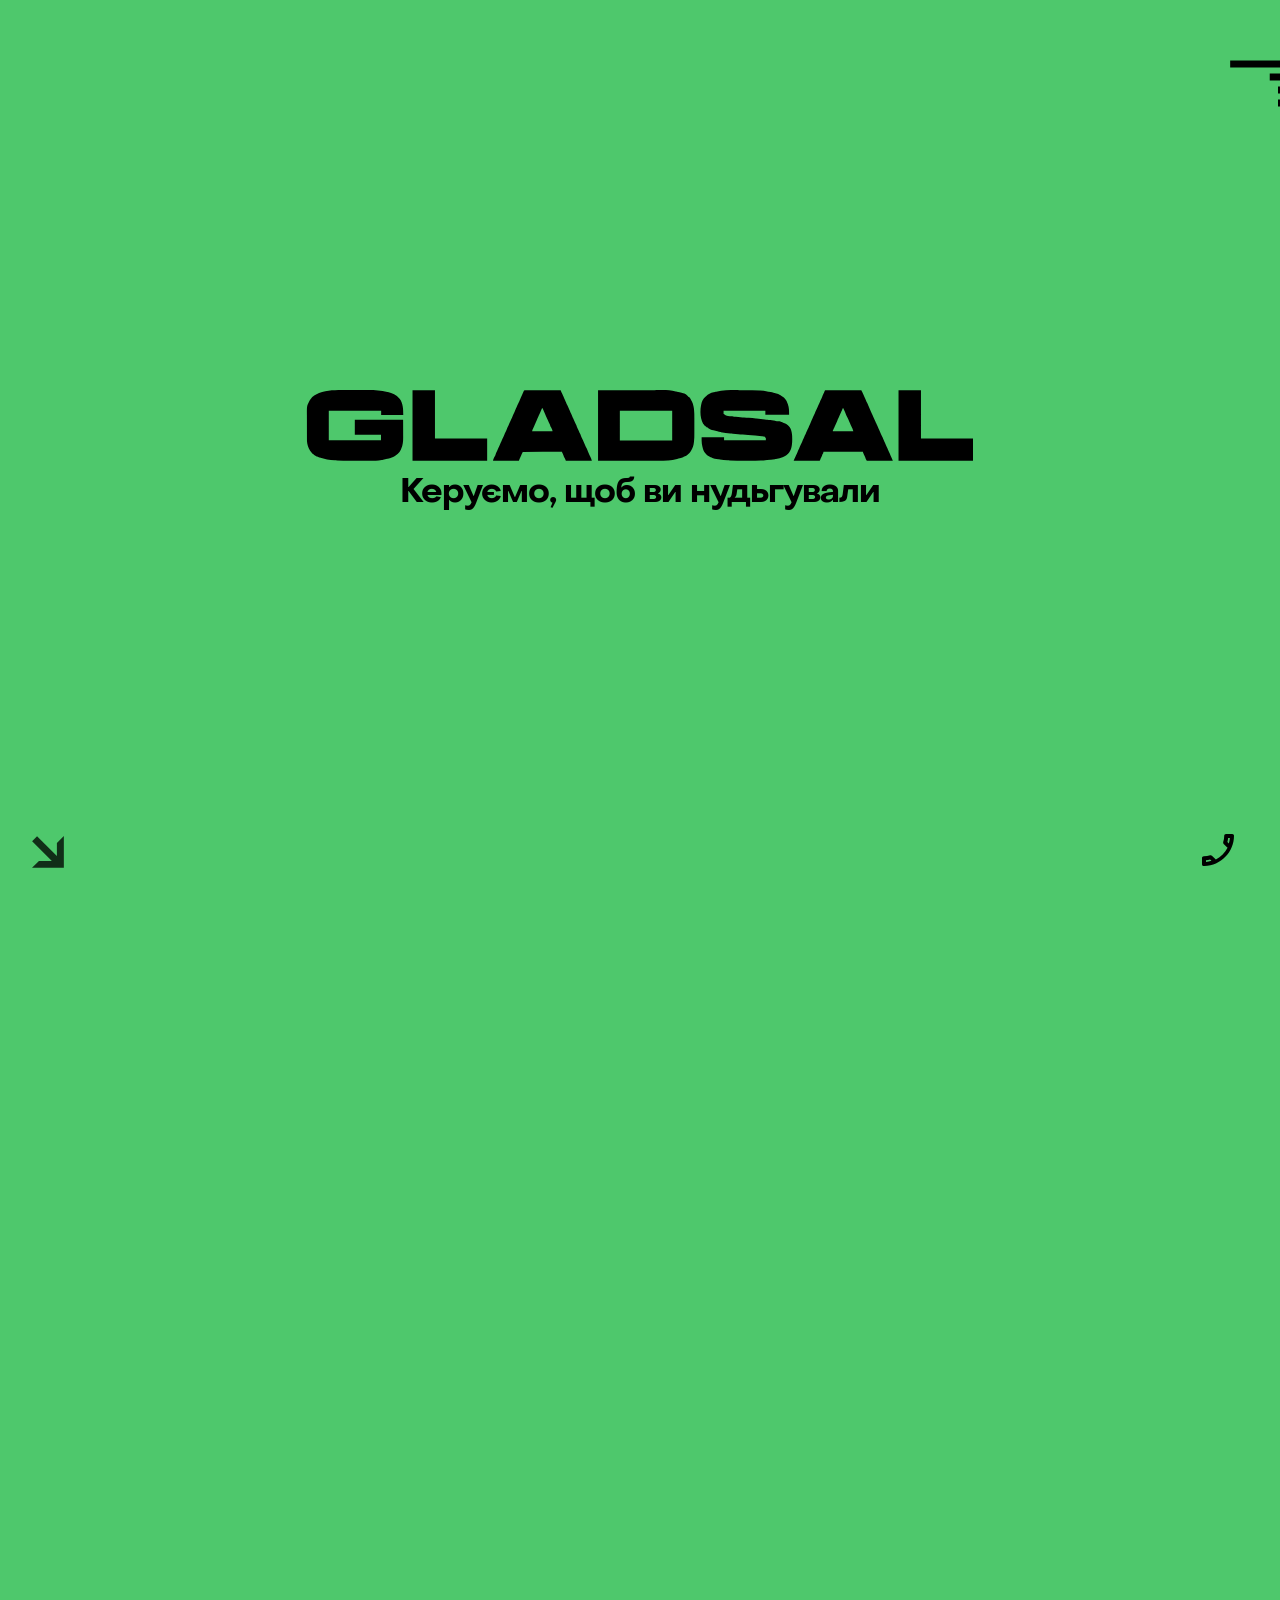
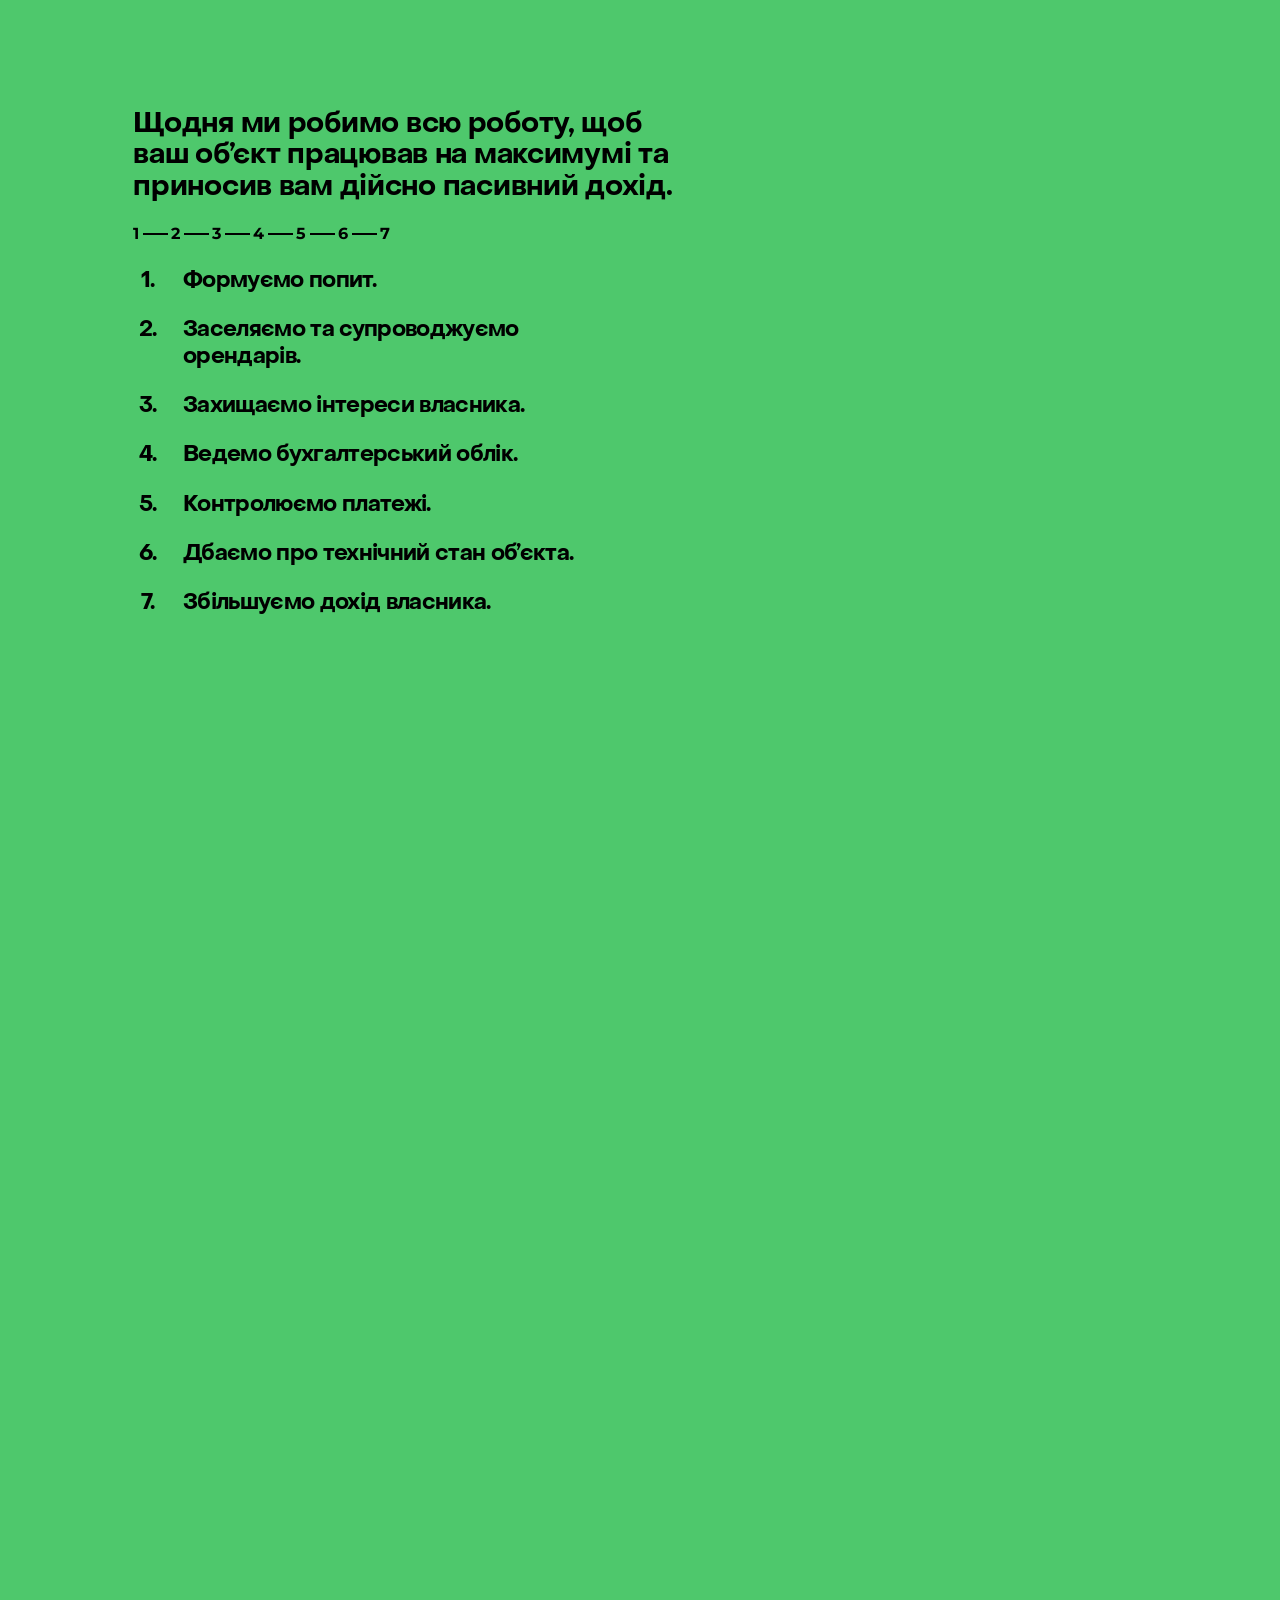
==== commit c822830f: "v6.2" ====
--- a/index.html
+++ b/index.html
@@ -1,2659 +1,2659 @@
-<!doctype html>
-<html lang="uk">
-  <head>
-    <meta charset="UTF-8" />
-    <meta name="viewport" content="width=device-width, initial-scale=1.0" />
-    <meta name="theme-color" content="#000000"/>
-    <meta name="robots" content="noindex, nofollow"/>
-    <meta name="description" content="Gladsal - керування комерційною нерухомістю в Україні та Європі" />
-    <title>Gladsal</title>
-    <link rel="icon" type="image/png" href="./img/logo_g.png" />
-    <link rel="stylesheet" crossorigin href="./assets/main-2026-07-04T21-58-16-794Z.C0QSvIaP.css">
-    <script type="module" crossorigin src="./assets/main-2026-07-04T21-58-16-794Z.CesvQ8OG.js"></script>
-  </head>
-  <body class="wrapper">
-    <header class="header z-5">
-  <nav class="header__nav">
-    <ul class="header__list font-secondary f fdc" id="nav-list">
-      <li class="header__list-item"><a class="header__list-link f jcfe" href="#who"><span><span class="header__list-link-text">Хто</span></span><span class="line"><i></i></span></a></li>
-      <li class="header__list-item"><a class="header__list-link f jcfe" href="#what"><span><span class="header__list-link-text">Що</span></span><span class="line"><i></i></span></a></li>
-      <li class="header__list-item"><a class="header__list-link f jcfe" href="#how"><span><span class="header__list-link-text">Як</span></span><span class="line"><i></i></span></a></li>
-      <li class="header__list-item"><a class="header__list-link f jcfe" href="#why"><span><span class="header__list-link-text">Чому</span></span><span class="line"><i></i></span></a></li>
-      <li class="header__list-item header__list-item--image">
-        <a class="header__list-link f jcfe header__list-link--image header__list-link--fill header__list-link--stroke" href="#video">
-          <span>
-            <span class="header__list-link-image">
-              <svg width="32" height="32" viewBox="0 0 32 32" fill="none" xmlns="http://www.w3.org/2000/svg">
-                <path d="M11.8197 28.6663H20.1797C27.1464 28.6663 29.9331 26.133 29.9331 19.7997V12.1997C29.9331 5.86634 27.1464 3.33301 20.1797 3.33301H11.8197C4.85307 3.33301 2.06641 5.86634 2.06641 12.1997V19.7997C2.06641 26.133 4.85307 28.6663 11.8197 28.6663Z" stroke="black" stroke-width="3.2" stroke-linecap="round" stroke-linejoin="round"/>
-                <path d="M12.2002 15.9991V14.1244C12.2002 11.7051 13.9102 10.7298 16.0002 11.9331L17.6215 12.8704L19.2429 13.8078C21.3329 15.0111 21.3329 16.9871 19.2429 18.1904L17.6215 19.1278L16.0002 20.0651C13.9102 21.2684 12.2002 20.2804 12.2002 17.8738V15.9991Z" fill="black"/>
-              </svg>
-            </span>
-            <span class="header__list-link-text">Відео галерея</span>
-          </span>
-          <span class="line"><i></i></span>
-        </a>
-      </li>
-      <li class="header__list-item header__list-item--image">
-        <a class="header__list-link f jcfe header__list-link--image header__list-link--stroke" href="#contacts">
-          <span>
-            <span class="header__list-link-image">
-              <svg width="32" height="29" viewBox="0 0 32 29" fill="none" xmlns="http://www.w3.org/2000/svg">
-                <path d="M15.5331 19.866C18.6628 19.866 21.2 17.3288 21.2 14.1991C21.2 11.0694 18.6628 8.53223 15.5331 8.53223C12.4034 8.53223 9.86621 11.0694 9.86621 14.1991C9.86621 17.3288 12.4034 19.866 15.5331 19.866Z" stroke="black" stroke-width="3.2" stroke-linecap="round" stroke-linejoin="round"/>
-                <path d="M19.7129 26.9329H11.3529C4.38628 26.9329 1.59961 24.3996 1.59961 18.0663V10.4663C1.59961 4.13294 4.38628 1.59961 11.3529 1.59961H19.7129C26.6796 1.59961 29.4663 4.13294 29.4663 10.4663V14.1271M29.4663 14.294V15.7322C29.4663 18.015 27.6157 19.8655 25.3329 19.8655C23.0501 19.8655 21.1995 18.015 21.1995 15.7322V14.294" stroke="black" stroke-width="3.2" stroke-linecap="round" stroke-linejoin="round"/>
-              </svg>
-            </span>
-            <span class="header__list-link-text">Де</span>
-          </span>
-          <span class="line"><i></i></span>
-        </a>
-      </li>
-    </ul>
-  </nav>
-  
-</header>
-
-    <div class="preloader container fix xyc fc fdc z-5" style="opacity: 0">
-  <svg class="preloader-logo" width="666" height="71" viewBox="0 0 4096 434" fill="none" xmlns="http://www.w3.org/2000/svg">
-    <path
-      class="g"
-      d="M214.801 -0.572923C219.864 -0.566466 224.927 -0.567798 229.99 -0.574162C231.084 -0.575515 231.084 -0.575515 232.2 -0.576895C233.682 -0.578746 235.165 -0.580609 236.647 -0.582482C250.458 -0.598949 264.269 -0.590438 278.081 -0.573496C290.618 -0.558826 303.156 -0.573411 315.693 -0.602267C328.675 -0.631914 341.656 -0.642559 354.638 -0.633084C356.116 -0.632062 357.595 -0.631068 359.073 -0.630101C359.8 -0.629625 360.526 -0.629148 361.275 -0.628657C366.308 -0.626525 371.34 -0.636219 376.372 -0.650872C416.705 -0.7604 454.704 1.54722 494 11C495.558 11.3655 495.558 11.3655 497.147 11.7383C524.824 18.2784 549.465 28.656 568 51C568.66 51.7425 569.32 52.485 570 53.25C591.221 82.4287 592 117.408 592 152C547.12 152 502.24 152 456 152C456 143.75 456 135.5 456 127C349.74 127 243.48 127 134 127C134 186.4 134 245.8 134 307C239.93 307 345.86 307 455 307C455 296.11 455 285.22 455 274C401.87 274 348.74 274 294 274C294 243.31 294 212.62 294 181C331.692 180.978 369.383 180.96 407.075 180.949C411.52 180.948 415.965 180.946 420.41 180.945C421.295 180.945 422.18 180.945 423.092 180.944C437.44 180.94 451.789 180.932 466.137 180.923C480.849 180.914 495.561 180.908 510.272 180.906C519.358 180.905 528.443 180.9 537.528 180.892C543.75 180.887 549.971 180.885 556.193 180.887C559.788 180.887 563.383 180.886 566.978 180.881C570.866 180.875 574.754 180.877 578.642 180.88C580.366 180.875 580.366 180.875 582.124 180.871C583.157 180.873 584.19 180.875 585.254 180.877C586.153 180.877 587.052 180.876 587.978 180.876C590 181 590 181 591 182C591.105 183.709 591.14 185.423 591.147 187.135C591.158 188.806 591.158 188.806 591.169 190.511C591.173 192.361 591.173 192.361 591.177 194.249C591.187 196.186 591.187 196.186 591.197 198.162C591.218 202.466 591.228 206.77 591.238 211.074C591.242 212.561 591.246 214.048 591.251 215.535C591.27 222.54 591.284 229.546 591.292 236.551C591.302 244.592 591.328 252.632 591.369 260.673C591.399 266.909 591.414 273.146 591.417 279.382C591.419 283.094 591.428 286.806 591.453 290.518C591.612 314.848 589.42 336.413 580 359C579.505 360.205 579.01 361.411 578.5 362.652C577.025 365.944 575.386 369.014 573.562 372.125C572.986 373.118 572.41 374.11 571.816 375.133C570.039 377.938 568.124 380.45 566 383C565.435 383.692 564.871 384.384 564.289 385.098C560.827 389.186 557.564 392.122 553 395C552.278 395.763 551.556 396.526 550.812 397.313C544.782 403.075 537.574 407.103 529.777 409.973C527.058 410.979 524.392 412.087 521.718 413.209C513.644 416.559 505.506 418.953 497 421C495.613 421.342 494.227 421.685 492.84 422.027C484.563 424.045 476.263 425.778 467.879 427.289C465.122 427.794 462.391 428.338 459.65 428.913C432.766 434.266 405.889 434.582 378.585 434.471C373.194 434.454 367.802 434.457 362.41 434.458C353.36 434.456 344.309 434.439 335.259 434.412C324.914 434.38 314.57 434.37 304.225 434.371C293.05 434.372 281.874 434.358 270.699 434.34C267.553 434.336 264.406 434.335 261.26 434.334C235.837 434.321 210.531 433.744 185.151 432.242C180.062 431.942 174.972 431.683 169.881 431.426C139.236 429.7 107.032 423.976 78 414C77.0564 413.684 76.1128 413.368 75.1406 413.043C50.1841 404.367 50.1841 404.367 41 396C41 395.34 41 394.68 41 394C40.2781 393.773 39.5562 393.546 38.8125 393.313C35.4513 391.744 33.4466 389.695 31 387C30.3284 386.309 29.6568 385.618 28.9648 384.906C14.415 369.533 6.00444 349.616 1.99997 329C1.83373 328.232 1.66748 327.464 1.49619 326.673C-0.40428 316.931 -0.303971 307.282 -0.306422 297.4C-0.314057 295.439 -0.322486 293.477 -0.331645 291.516C-0.353479 286.216 -0.362376 280.915 -0.367472 275.615C-0.371132 272.291 -0.377377 268.966 -0.384471 265.642C-0.408935 254.007 -0.422011 242.372 -0.425563 230.737C-0.429187 219.955 -0.459017 209.173 -0.500972 198.39C-0.535883 189.086 -0.55112 179.782 -0.551814 170.478C-0.5526 164.942 -0.56103 159.407 -0.589808 153.871C-0.858011 98.9224 -0.858009 98.9224 9.99997 76C10.4391 75.0441 10.4391 75.0441 10.8872 74.0689C14.7946 65.6044 18.9426 58.1386 25 51C26.1261 49.4592 27.2511 47.9175 28.375 46.375C31.9891 41.7109 36.2564 38.4446 41 35C41.7631 34.3542 42.5262 33.7084 43.3125 33.043C46.4772 30.6373 49.8196 28.8652 53.375 27.125C54.0754 26.7799 54.7759 26.4347 55.4975 26.0791C105.059 2.01632 160.796 -0.64361 214.801 -0.572923Z"
-      fill="black"
-    />
-    <path
-      class="l"
-      d="M649 0C694.54 0 740.08 0 787 0C787 98.01 787 196.02 787 297C892.93 297 998.86 297 1108 297C1108 342.21 1108 387.42 1108 434C956.53 434 805.06 434 649 434C649 290.78 649 147.56 649 0Z"
-      fill="black"
-    />
-    <path
-      class="a"
-      d="M1341.99 -0.129028C1342.86 -0.126115 1343.73 -0.123203 1344.62 -0.120202C1346 -0.121483 1346 -0.121483 1347.4 -0.122791C1350.49 -0.124448 1353.58 -0.11892 1356.68 -0.113472C1358.88 -0.113191 1361.09 -0.113348 1363.3 -0.113915C1369.31 -0.114203 1375.32 -0.108304 1381.33 -0.101341C1387.61 -0.0951096 1393.88 -0.0945038 1400.16 -0.0933155C1410.7 -0.0905559 1421.24 -0.0843003 1431.78 -0.0753865C1442.64 -0.066213 1453.49 -0.0591319 1464.35 -0.0548787C1465.36 -0.0544846 1465.36 -0.0544846 1466.38 -0.0540825C1469.73 -0.0527775 1473.09 -0.0515138 1476.44 -0.0502706C1504.3 -0.0398047 1532.15 -0.022204 1560 5.29885e-05C1560.27 0.685735 1560.54 1.37142 1560.83 2.07788C1561.18 2.97785 1561.54 3.87783 1561.91 4.80508C1562.27 5.69701 1562.62 6.58894 1562.99 7.5079C1564.12 10.3011 1565.37 13.0182 1566.69 15.7266C1567.16 16.696 1567.63 17.6654 1568.12 18.6641C1569.08 20.6459 1570.05 22.6277 1571.02 24.6094C1573.32 29.3514 1575.47 34.0466 1577.25 39.0069C1578.76 43.0251 1580.6 46.9079 1582.38 50.8126C1582.77 51.6948 1583.17 52.577 1583.58 53.4859C1585.65 58.0388 1587.73 62.5831 1589.81 67.1251C1591.27 70.3211 1592.61 73.533 1593.88 76.8126C1595.76 81.6362 1598.08 86.2117 1600.43 90.8187C1602.55 95.0123 1604.36 99.2426 1606.04 103.629C1607.44 107.087 1609.15 110.376 1610.84 113.699C1612.71 117.416 1614.31 121.228 1615.82 125.101C1618.49 131.915 1621.48 138.551 1624.56 145.188C1627.45 151.43 1630.31 157.669 1633 164C1634.28 166.9 1635.58 169.793 1636.88 172.688C1639.17 177.829 1641.43 182.975 1643.56 188.188C1647.05 196.652 1650.89 205.007 1655.12 213.125C1656.76 216.333 1658 219.622 1659.25 223C1661.18 228.148 1663.43 232.995 1665.94 237.875C1668.59 243.039 1670.98 248.204 1673.06 253.625C1675.02 258.706 1677.19 263.543 1679.69 268.375C1681.92 272.724 1683.72 276.859 1685.13 281.523C1687.73 288.907 1691.45 296.067 1695.06 303C1697.22 307.228 1698.86 311.668 1700.58 316.088C1702.35 320.557 1704.35 324.793 1706.56 329.063C1709.56 334.884 1711.76 340.614 1713.76 346.844C1714.86 349.642 1716.15 351.696 1717.86 354.133C1720.55 358.542 1722.29 363.489 1724.25 368.25C1725.23 370.598 1726.21 372.946 1727.19 375.293C1727.67 376.439 1728.15 377.586 1728.64 378.767C1733.25 389.724 1738.19 400.53 1743.3 411.258C1746.87 418.768 1749.59 425.95 1752 434C1699.2 434 1646.4 434 1592 434C1590.35 430.04 1588.7 426.08 1587 422C1585.86 419.693 1584.7 417.398 1583.5 415.125C1581.12 410.469 1579.17 405.89 1577.5 400.938C1575.39 394.694 1572.61 389.243 1569.36 383.547C1568 381 1568 381 1568 379C1488.47 379.33 1408.94 379.66 1327 380C1324.17 384.959 1322.02 389.279 1320.19 394.563C1318.27 399.873 1316.15 404.909 1313.56 409.938C1309.62 417.758 1306.34 425.9 1303 434C1250.53 434 1198.06 434 1144 434C1144.73 429.629 1145.29 426.852 1146.96 422.961C1147.35 422.051 1147.74 421.141 1148.14 420.203C1148.75 418.803 1148.75 418.803 1149.38 417.375C1149.77 416.434 1150.17 415.493 1150.59 414.523C1152.42 410.274 1154.22 406.704 1157 403C1157.98 400.381 1158.89 397.784 1159.75 395.125C1162.07 388.255 1164.86 382.026 1168.21 375.594C1170.22 371.661 1171.86 367.598 1173.5 363.5C1175.64 358.155 1177.93 352.998 1180.56 347.875C1183.66 341.845 1186.2 335.719 1188.66 329.414C1190.8 323.965 1193.14 318.678 1195.8 313.465C1198.43 308.241 1200.7 302.872 1203 297.5C1205.57 291.492 1208.17 285.542 1211.14 279.721C1212.33 277.343 1213.33 274.904 1214.31 272.438C1216.18 267.872 1218.2 263.393 1220.31 258.938C1223.04 253.189 1225.56 247.375 1228 241.5C1230.7 234.992 1233.54 228.577 1236.57 222.211C1238.32 218.512 1239.95 214.788 1241.5 211C1243.6 205.871 1245.91 200.857 1248.27 195.848C1250.43 191.265 1252.49 186.647 1254.5 182C1257.07 176.07 1259.75 170.208 1262.52 164.366C1264.29 160.595 1265.94 156.797 1267.5 152.938C1269.27 148.583 1271.28 144.428 1273.44 140.25C1275.92 135.422 1277.99 130.557 1279.81 125.438C1282.51 117.877 1285.89 110.724 1289.39 103.507C1292.03 98.0734 1294.47 92.6172 1296.73 87.0157C1298.37 83.1214 1300.18 79.3159 1302 75.5001C1304.69 69.8457 1307.22 64.1682 1309.59 58.3672C1312.55 51.3166 1315.76 44.3743 1318.91 37.4085C1320.32 34.2845 1321.72 31.1534 1323.1 28.0206C1324 25.9915 1324.91 23.9643 1325.81 21.9376C1327.15 18.9358 1328.47 15.9258 1329.77 12.9102C1330.09 12.1852 1330.4 11.4602 1330.73 10.7132C1331.36 9.24969 1332 7.78535 1332.63 6.32012C1335.42 -0.112301 1335.42 -0.112301 1341.99 -0.129028ZM1446 110C1443.29 115.881 1440.65 121.787 1438.12 127.75C1435.99 132.759 1433.76 137.703 1431.44 142.625C1428.86 148.077 1426.47 153.58 1424.18 159.16C1422.24 163.826 1420.11 168.406 1418 173C1415.81 177.84 1413.7 182.707 1411.69 187.625C1409.79 192.209 1407.75 196.708 1405.62 201.188C1402.71 207.33 1400.1 213.562 1397.56 219.867C1395.84 224.083 1393.98 228.145 1391.88 232.188C1388.72 238.558 1386.39 245.307 1384 252C1425.58 252 1467.16 252 1510 252C1509.31 246.075 1509.31 246.075 1507.29 241.098C1506.78 240.103 1506.78 240.103 1506.26 239.088C1505.91 238.42 1505.55 237.751 1505.19 237.063C1504.49 235.72 1503.8 234.378 1503.11 233.035C1502.04 230.998 1500.98 228.962 1499.92 226.925C1499.57 226.247 1499.22 225.57 1498.86 224.871C1498.55 224.271 1498.24 223.671 1497.92 223.053C1497 221 1497 221 1496.06 218.166C1494.94 214.823 1493.59 211.687 1492.13 208.477C1491.85 207.862 1491.57 207.247 1491.29 206.613C1490.38 204.616 1489.47 202.62 1488.56 200.625C1487.93 199.237 1487.3 197.849 1486.67 196.46C1483.72 189.956 1480.76 183.46 1477.77 176.973C1477.28 175.905 1476.79 174.838 1476.28 173.738C1475.37 171.771 1474.47 169.805 1473.55 167.84C1471.58 163.566 1469.69 159.288 1467.97 154.906C1466.07 150.092 1463.89 145.461 1461.62 140.813C1458.2 133.716 1455.14 126.58 1452.39 119.199C1450.89 115.748 1449.22 113.026 1447 110C1446.67 110 1446.34 110 1446 110Z"
-      fill="black"
-    />
-    <path
-      class="d"
-      d="M1790 -5.96046e-07C1895.59 -0.154688 1895.59 -0.154688 2003.31 -0.312501C2036.59 -0.380781 2036.59 -0.380781 2070.53 -0.45044C2097.73 -0.473023 2097.73 -0.473023 2110.49 -0.477219C2119.35 -0.481856 2128.21 -0.500084 2137.07 -0.527878C2147.32 -0.559978 2157.57 -0.574117 2167.82 -0.567225C2173.05 -0.564247 2178.28 -0.568562 2183.5 -0.596076C2212.24 -0.739774 2240.08 0.636782 2268 8C2270.23 8.49487 2272.45 8.97715 2274.69 9.4375C2325.1 20.1643 2325.1 20.1643 2343 37C2343.33 37.99 2343.66 38.98 2344 40C2344.74 40.2759 2345.48 40.5517 2346.25 40.8359C2353.18 43.7664 2359.11 53.0897 2362 59.9006C2363.11 62.2384 2364.45 64.3205 2365.85 66.4961C2369.21 72.0675 2371.27 77.7366 2373.19 83.9375C2373.53 85.0336 2373.87 86.1297 2374.23 87.259C2377.11 96.7958 2378.85 106.128 2380 116C2380.09 116.737 2380.18 117.474 2380.27 118.233C2382.38 135.94 2382.3 153.644 2382.27 171.444C2382.26 175.747 2382.27 180.051 2382.27 184.355C2382.28 191.573 2382.27 198.792 2382.26 206.011C2382.25 214.298 2382.25 222.584 2382.26 230.871C2382.27 238.051 2382.27 245.231 2382.27 252.412C2382.27 256.672 2382.27 260.931 2382.27 265.191C2382.3 282.558 2382.2 299.741 2380 317C2379.8 318.682 2379.6 320.365 2379.4 322.047C2377.3 339.524 2371.92 357.361 2362 372C2361.42 372.959 2360.85 373.918 2360.25 374.906C2356.85 380.549 2353.27 385.924 2348 390C2347.34 390 2346.68 390 2346 390C2345.67 390.99 2345.34 391.98 2345 393C2343.01 394.747 2341.05 396.353 2338.94 397.938C2338.35 398.386 2337.76 398.834 2337.15 399.295C2331.94 403.175 2326.75 405.825 2320.77 408.383C2318.23 409.465 2315.71 410.569 2313.2 411.684C2303.92 415.719 2294.87 418.459 2284.99 420.553C2282 421.226 2279.07 422.091 2276.12 422.938C2258.06 427.727 2239.77 430.376 2221.19 432.128C2220.26 432.216 2219.34 432.303 2218.38 432.394C2198.41 434.236 2178.57 434.554 2158.53 434.464C2153.49 434.446 2148.44 434.453 2143.39 434.456C2133.67 434.458 2123.95 434.439 2114.23 434.414C2102.95 434.384 2091.66 434.382 2080.38 434.378C2050.69 434.358 2021 434.302 1991.31 434.25C1924.88 434.167 1858.45 434.085 1790 434C1790 290.78 1790 147.56 1790 -5.96046e-07ZM1924 127C1924 187.06 1924 247.12 1924 309C2030.26 309 2136.52 309 2246 309C2246 248.94 2246 188.88 2246 127C2139.74 127 2033.48 127 1924 127Z"
-      fill="black"
-    />
-    <path
-      class="s"
-      d="M2659.35 -0.514334C2665.56 -0.499341 2671.77 -0.504615 2677.97 -0.521542C2713.08 -0.614654 2748.12 -0.508608 2783.16 1.78119C2784.39 1.85885 2785.61 1.93651 2786.87 2.01653C2801.68 2.98771 2816.13 4.78058 2830.71 7.57479C2833.8 8.14808 2836.89 8.61444 2840 9.06244C2847.05 10.1276 2854.03 11.4935 2861 12.9999C2861.81 13.174 2862.62 13.348 2863.46 13.5273C2875.4 16.1263 2886.71 19.3179 2898 23.9999C2898.69 24.276 2899.38 24.552 2900.09 24.8364C2908.64 28.2588 2915.97 31.9418 2923 37.9999C2924.27 38.8804 2925.54 39.7553 2926.81 40.6249C2939.32 50.0678 2949.08 63.4707 2954.35 78.194C2955.12 80.3381 2956.03 82.4106 2956.94 84.4999C2965.54 106.047 2965 127.849 2965 151C2916.82 151 2868.64 151 2819 151C2819 142.75 2819 134.5 2819 126C2734.19 126 2649.38 126 2562 126C2562 132.6 2562 139.2 2562 146C2562.99 146.33 2563.98 146.66 2565 147C2565.74 147.784 2566.48 148.567 2567.25 149.375C2578.23 159.859 2599 159.187 2613.16 160.688C2615.43 160.937 2617.7 161.228 2619.96 161.531C2625.74 162.271 2631.56 162.515 2637.37 162.875C2647.15 163.507 2656.85 164.364 2666.56 165.562C2673.78 166.45 2680.92 167.189 2688.19 167.437C2697.82 167.787 2707.36 168.797 2716.94 169.812C2731.78 171.385 2746.63 172.818 2761.5 174.125C2762.46 174.21 2763.42 174.295 2764.41 174.382C2773.1 175.147 2781.78 175.902 2790.46 176.625C2799.17 177.352 2807.79 178.161 2816.43 179.504C2820.88 180.122 2825.34 180.525 2829.81 180.937C2836.92 181.604 2843.89 182.576 2850.9 183.892C2856.8 184.995 2862.7 185.778 2868.65 186.535C2871.47 186.927 2874.22 187.409 2877 188C2881.25 188.892 2885.52 189.577 2889.81 190.187C2891.06 190.367 2892.3 190.546 2893.58 190.73C2896.86 191.174 2896.86 191.174 2899.39 190.387C2903.56 189.77 2907.06 191.294 2911 192.625C2911.84 192.902 2912.69 193.179 2913.56 193.465C2926.31 197.702 2938.93 202.201 2950 210C2951.05 210.681 2952.1 211.361 2953.19 212.062C2955.47 213.633 2957.15 214.989 2959 217C2959.72 217.681 2960.44 218.361 2961.19 219.062C2973.24 231.193 2978.03 243.792 2981.12 260.312C2981.29 261.16 2981.46 262.008 2981.64 262.881C2984.01 275.37 2984.21 287.953 2984.19 300.625C2984.19 301.748 2984.19 301.748 2984.19 302.894C2984.16 314.369 2983.83 325.654 2982 337C2981.87 337.864 2981.73 338.728 2981.59 339.618C2979.2 354.624 2975.35 367.163 2967 380C2966.48 380.846 2965.95 381.691 2965.41 382.562C2961.18 389.082 2956.25 393.447 2950 398C2949.43 398.459 2948.85 398.919 2948.26 399.393C2943.11 403.454 2937.79 406.326 2931.81 409C2930.86 409.429 2929.9 409.859 2928.92 410.301C2914.48 416.601 2899.54 420.264 2884.01 422.66C2881.88 423.02 2879.78 423.468 2877.67 423.922C2869.66 425.543 2861.54 426.484 2853.44 427.5C2852.56 427.611 2851.68 427.722 2850.77 427.836C2836.39 429.626 2822.06 430.874 2807.59 431.56C2802.24 431.819 2796.89 432.132 2791.55 432.508C2765.51 434.274 2739.5 434.308 2713.42 434.261C2707.12 434.249 2700.82 434.256 2694.53 434.268C2663.18 434.316 2631.93 433.663 2600.61 432.126C2595.43 431.876 2590.25 431.652 2585.07 431.426C2569.67 430.748 2554.66 429.222 2539.48 426.433C2536.12 425.847 2532.76 425.451 2529.37 425.062C2514.98 423.195 2500.05 420.556 2487 414C2486.15 413.587 2485.3 413.175 2484.42 412.75C2482.75 411.929 2481.08 411.092 2479.43 410.238C2477.81 409.411 2476.16 408.616 2474.51 407.855C2462.13 402.09 2453.01 392.871 2445 382C2444.54 381.395 2444.09 380.791 2443.62 380.168C2439.57 374.33 2437.61 367.671 2435.58 360.931C2435.05 359.175 2434.5 357.427 2433.94 355.68C2431.5 347.469 2430.06 339.142 2428.75 330.687C2428.57 329.629 2428.4 328.57 2428.22 327.48C2426.38 314.791 2427 303.205 2427 290C2472.54 290 2518.08 290 2565 290C2565 295.61 2565 301.22 2565 307C2649.81 307 2734.62 307 2822 307C2822 302.38 2822 297.76 2822 293C2821.01 292.67 2820.02 292.34 2819 292C2818.73 291.381 2818.46 290.762 2818.19 290.125C2816.41 286.944 2814.36 286.402 2811 285C2807.64 284.122 2804.25 283.581 2800.81 283.062C2799.72 282.897 2798.64 282.731 2797.52 282.561C2769.6 278.639 2741.2 277.285 2713.07 275.828C2702.08 275.255 2691.16 274.287 2680.22 273.105C2670.82 272.114 2661.43 271.507 2652 271C2640.91 270.4 2630 269.365 2619.02 267.715C2614.02 266.973 2609.03 266.496 2604 266.062C2584.58 264.341 2565.14 261.738 2546 258C2545.26 257.863 2544.51 257.727 2543.74 257.586C2537.12 256.335 2530.72 254.569 2524.25 252.687C2515.94 250.301 2507.64 248.186 2499.19 246.375C2487.03 243.715 2475.94 239.77 2466 232C2466 231.34 2466 230.68 2466 230C2465.27 229.907 2464.54 229.814 2463.79 229.719C2460.54 228.881 2458.93 227.656 2456.37 225.5C2455.52 224.783 2454.66 224.067 2453.78 223.328C2452.86 222.56 2451.94 221.792 2451 221C2449.99 220.211 2448.98 219.422 2447.94 218.609C2446.95 217.831 2445.96 217.052 2444.94 216.25C2444.02 215.533 2443.1 214.817 2442.15 214.078C2439.96 211.966 2439.33 210.97 2439 208C2438.34 208 2437.68 208 2437 208C2425.02 184.638 2419.57 162.279 2419.69 135.937C2419.69 135.124 2419.69 134.31 2419.69 133.472C2419.73 120.745 2420.51 108.504 2423 95.9999C2423.29 94.3492 2423.59 92.6981 2423.88 91.0468C2427.73 70.1967 2435.47 52.7732 2452 38.9999C2452.8 38.1956 2453.61 37.3912 2454.44 36.5624C2467.26 23.737 2482.5 17.0899 2500 12.9999C2501 12.7663 2501.99 12.5327 2503.02 12.2919C2506.45 11.4961 2509.88 10.7139 2513.31 9.93744C2514.39 9.69196 2515.47 9.44647 2516.58 9.19355C2563.63 -1.24495 2611.44 -0.643455 2659.35 -0.514334Z"
-      fill="black"
-    />
-    <path
-      class="a"
-      d="M3193.07 -0.258179C3193.93 -0.252353 3194.78 -0.246527 3195.67 -0.240525C3196.58 -0.242234 3197.48 -0.243943 3198.42 -0.245703C3201.48 -0.249014 3204.54 -0.23797 3207.61 -0.227067C3209.79 -0.226503 3211.98 -0.226819 3214.17 -0.227952C3220.12 -0.228528 3226.08 -0.216737 3232.03 -0.202804C3238.25 -0.190334 3244.46 -0.189129 3250.68 -0.186753C3261.12 -0.181235 3271.56 -0.168728 3282 -0.150895C3292.75 -0.132544 3303.51 -0.118384 3314.26 -0.109879C3315.26 -0.109091 3315.26 -0.109091 3316.27 -0.108287C3319.59 -0.105677 3322.92 -0.103154 3326.24 -0.100663C3353.83 -0.0797363 3381.41 -0.044539 3409 -1.60933e-05C3410.27 2.53183 3411.55 5.06459 3412.82 7.59788C3413.35 8.66171 3413.35 8.66171 3413.9 9.74703C3416.98 15.8882 3419.79 22.126 3422.5 28.4375C3426.02 36.5337 3429.6 44.581 3433.45 52.5232C3434.92 55.5808 3436.26 58.6354 3437.41 61.8242C3439.23 66.7941 3441.56 71.4967 3443.88 76.25C3447.03 82.7917 3450.08 89.33 3452.8 96.0625C3456.68 105.569 3460.93 114.918 3465.3 124.208C3469.94 134.099 3474.42 144.077 3478.56 154.187C3480.63 159.204 3482.89 164.114 3485.21 169.019C3488.57 176.179 3491.77 183.416 3494.96 190.653C3496.03 193.07 3497.1 195.484 3498.18 197.898C3498.54 198.7 3498.89 199.502 3499.26 200.329C3499.94 201.853 3500.62 203.376 3501.3 204.9C3502.73 208.114 3504.14 211.333 3505.52 214.57C3507.06 218.147 3508.71 221.668 3510.38 225.187C3513.03 230.838 3515.52 236.535 3517.89 242.312C3520.51 248.661 3523.39 254.816 3526.5 260.937C3528.87 265.606 3530.97 270.287 3532.84 275.176C3534.42 279.019 3536.21 282.751 3538 286.5C3540.13 290.958 3542.23 295.386 3544 300C3545.73 304.511 3547.79 308.833 3549.88 313.187C3552.47 318.621 3554.89 324.069 3557.06 329.687C3559.02 334.711 3561.17 339.521 3563.62 344.312C3565.55 348.062 3567.38 351.751 3568.88 355.687C3570.77 360.656 3573.07 365.4 3575.38 370.187C3578.23 376.117 3580.92 382.056 3583.31 388.187C3585 392.507 3586.73 396.682 3588.87 400.789C3594.36 411.538 3599.18 422.549 3603 434C3550.2 434 3497.4 434 3443 434C3436.33 421.775 3436.33 421.775 3434.06 415.187C3431.72 408.613 3428.88 402.551 3425.68 396.344C3419 383.046 3419 383.046 3419 379C3339.14 379 3259.28 379 3177 379C3176.01 382.3 3175.02 385.6 3174 389C3173.01 390.32 3172.02 391.64 3171 393C3170.17 394.956 3169.41 396.939 3168.69 398.937C3166.52 404.759 3164.06 410.368 3161.41 415.988C3159.87 419.27 3158.4 422.578 3156.96 425.902C3155.71 428.636 3154.34 431.313 3153 434C3100.2 434 3047.4 434 2993 434C2998.53 420.732 2998.53 420.732 3001 416.062C3003.69 410.804 3005.79 405.439 3007.84 399.906C3008.8 397.507 3009.8 395.393 3011.12 393.187C3012.84 390.271 3014.03 387.434 3015.18 384.258C3018.46 375.252 3022.57 366.628 3026.7 357.991C3029.18 352.792 3031.47 347.556 3033.62 342.215C3035.46 337.935 3037.48 333.757 3039.5 329.562C3042.07 324.209 3044.51 318.895 3046.56 313.312C3048.61 307.737 3051.18 302.582 3053.91 297.319C3056.94 291.355 3059.37 285.222 3061.65 278.939C3063.07 275.113 3064.52 272.255 3067 269C3067.89 266.751 3068.71 264.475 3069.5 262.187C3072.45 253.919 3076.2 246.107 3080.04 238.22C3082.78 232.568 3085.36 226.91 3087.7 221.074C3089.49 216.837 3091.5 212.709 3093.5 208.562C3096.52 202.271 3099.22 195.984 3101.63 189.43C3103.71 184.22 3106.19 179.209 3108.63 174.159C3110.99 169.233 3113.16 164.286 3115.12 159.187C3117.51 153.041 3120.34 147.251 3123.35 141.391C3124.91 138.177 3126.21 134.977 3127.44 131.625C3129.29 126.593 3131.49 121.885 3133.94 117.125C3136.59 111.961 3138.98 106.796 3141.06 101.375C3143.46 95.161 3146.31 89.3129 3149.35 83.3906C3150.91 80.1772 3152.21 76.9773 3153.44 73.625C3155.6 67.7616 3158.28 62.2978 3161.12 56.7441C3163.74 51.6023 3165.98 46.4061 3168 41C3170.49 34.4787 3173.29 28.1445 3176.28 21.8384C3178.94 16.2049 3181.36 10.4888 3183.74 4.73045C3186.02 -0.201292 3187.85 -0.231449 3193.07 -0.258179ZM3296 109C3295.77 109.606 3295.54 110.212 3295.3 110.836C3293.55 115.334 3291.7 119.704 3289.5 124C3287.84 127.244 3286.37 130.474 3285.06 133.875C3283.63 137.593 3281.96 141.089 3280.12 144.625C3277.74 149.285 3275.83 153.961 3274.06 158.875C3271.7 165.429 3268.85 171.463 3265.64 177.656C3264.1 180.794 3262.83 183.908 3261.62 187.187C3259.22 193.718 3256.25 199.919 3253.24 206.184C3250.93 210.986 3248.79 215.793 3246.88 220.766C3244.61 226.538 3241.96 232.155 3239.12 237.668C3238.64 238.606 3238.64 238.606 3238.15 239.563C3237.23 241.358 3236.29 243.146 3235.36 244.934C3233.73 248.051 3233.73 248.051 3234 252C3275.58 252 3317.16 252 3360 252C3357.18 240.715 3352.16 229.937 3346.85 219.627C3344.37 214.812 3342.23 209.928 3340.2 204.906C3338.93 201.83 3337.54 198.826 3336.12 195.812C3333.79 190.827 3331.68 185.791 3329.62 180.687C3327.34 175.028 3324.85 169.552 3322.06 164.125C3318.68 157.548 3315.76 150.846 3312.94 144.012C3310.34 137.736 3307.52 131.598 3304.6 125.465C3302.59 121.104 3300.79 116.67 3299.04 112.195C3298.2 109.845 3298.2 109.845 3296 109Z"
-      fill="black"
-    />
-    <path
-      class="l"
-      d="M3638 0C3683.54 0 3729.08 0 3776 0C3776 98.01 3776 196.02 3776 297C3881.6 297 3987.2 297 4096 297C4096 342.21 4096 387.42 4096 434C3944.86 434 3793.72 434 3638 434C3638 290.78 3638 147.56 3638 0Z"
-      fill="black"
-    />
-  </svg>
-  <h1 class="visually-hidden">GLADSALL</h1>
-  <div class="preloader-subtitle-wrap ov-clip"><p class="preloader-subtitle font-secondary fwb ls-3 tac" data-text-in-span>Керуємо, щоб ви нудьгували</p></div>
-</div>
-<button type="button" id="arrow-down" class="arrow-down fc" aria-label="Скролити вниз">
-  <span>
-    <svg width="32" height="32" viewBox="0 0 32 32" fill="none" xmlns="http://www.w3.org/2000/svg" data-target-color="#ffffff">
-      <path d="M31.8447 31.8447L31.8447 -1.39198e-06L24.9014 6.94238L24.9014 20.0635L5.05469 0.216797L0.112305 5.16016L19.8516 24.8994L6.94336 24.8994L1.39193e-06 31.8438L31.8447 31.8447Z" fill="#000000" />
-    </svg>
-  </span>
-</button>
-<div class="phone-lang f fdc aife gg10">
-  <a href="#" id="lang-switch" class="lang-switch fc font-secondary fwb" aria-label="Змінити мову"><span>Eng</span></a>
-  
-  <a href="tel:+380636391040" id="phone-call" class="phone-call fc" aria-label="Зателефонувати нам">
-    <svg width="40" height="40" viewBox="0 0 40 40" fill="none" xmlns="http://www.w3.org/2000/svg">
-      <path fill-rule="evenodd" clip-rule="evenodd" d="M34.2227 4C35.2001 4.00024 35.9998 4.79991 36 5.77734C36 22.2099 22.8904 35.5767 6.55762 35.9902L5.77734 36C4.86086 35.9998 4.10023 35.2968 4.00879 34.4033L4 34.2227V28.0176C4.00011 27.04 4.79983 26.2405 5.77734 26.2402C7.98166 26.2402 10.133 25.8843 12.124 25.2266C12.3018 25.1555 12.498 25.1377 12.6758 25.1377C13.1379 25.1378 13.582 25.3157 13.9375 25.6533L17.8486 29.5645C22.8797 26.9867 27.0045 22.8797 29.5645 17.8486L25.6533 13.9375C25.1557 13.4397 25.0134 12.7462 25.209 12.124C25.8667 10.133 26.2227 7.99941 26.2227 5.77734C26.2229 4.79976 27.0224 4 28 4H34.2227ZM12.0498 29.4209C10.7385 29.7706 9.38228 30.0108 8 30.1367V31.9053C9.8905 31.7467 11.7235 31.3878 13.4785 30.8496L12.0498 29.4209ZM30.1211 8C29.9958 9.3808 29.7561 10.7295 29.4082 12.0352L30.8506 13.4775C31.3886 11.7229 31.7467 9.89008 31.9053 8H30.1211Z" fill="black"/>
-    </svg>
-    <span class="phone-call__number">+38 063 639 10 40</span>
-  </a>
-</div>
-
-    <div class="spacer spacer-100"></div>
-
-    <main id="main-content" class="main-content">
-      <section class="section min-h-100 fc" data-section="who" data-animation="titles-pin" data-snap-enter-back="0.35">
-        <div class="container h100 rel">
-          <div class="section__content f fdc aifs gg50-a rel h100">
-            <h2 class="section-title stk left-0 mx-r yc wto" data-animated-title>Управляємо комерційною <br />нерухомістю в Україні та Європі.</h2>
-            <h2 class="section-title stk left-0 mx-r yc wto" data-animated-title data-phone-hide-range-start="true">Збільшуємо дохід, зменшуємо вакантність, <br />беремо операційку на себе.</h2>
-            <h2 class="section-title stk left-0 mx-r yc wto" data-animated-title data-br-hide='"desktop:0"'>
-              Наші клієнти —<br />
-              власники нерухомості <br />та їхні довірені особи, керуючі.
-            </h2>
-            <h2 class="section-title stk right-0 mx-l yc wto tar" data-animated-title data-phone-hide-range-end>
-              Ми керуємо комерційною<br />
-              нерухомістю краще, ніж ваша команда.
-            </h2>
-            <h2 class="section-title stk right-0 mx-l yc wto tar" data-animated-title>А може навіть краще, ніж ви.</h2>
-            <h2 class="section-title stk right-0 mx-l yc wto tar" data-animated-title data-animated-title-last="center-zoom" data-move-to-next-section="2">Тому що ми робимо це щодня.</h2>
-          </div>
-        </div>
-      </section>
-
-      <section class="section screens min-h-100 fc" data-section="what" data-section-id="2" data-animation="screens" data-pin-section="false" data-phone-hide-overlap>
-        <div class="container h-100 rel">
-          <div class="section__content screens__content f fdc fdr-d aifs" data-screen-content data-active-screen-type="">
-            <div class="section-screens-nav rel z-3">
-              <div class="ov-clip rel z-2 max-w-85-n">
-                <h2 class="section-title wt-in fs-18-36" data-text-in-span>Щодня ми робимо всю роботу, щоб ваш об’єкт працював на максимумі та приносив вам дійсно пасивний дохід.</h2>
-              </div>
-              <div class="section-nav-wrap f fdc gg24">
-                <ul class="section-nav-progress rel f aic" data-section-progress>
-                  <li class="section-nav-progress__item" data-progress-item>
-                    <a href="#1" class="section-nav-progress__link f aic" data-progress-link>
-                      <span class="section-nav-progress__num">1</span>
-                      <span class="section-nav-progress__line" data-progress-line><i></i></span>
-                    </a>
-                  </li>
-                  <li class="section-nav-progress__item" data-progress-item>
-                    <a href="#2" class="section-nav-progress__link f aic" data-progress-link>
-                      <span class="section-nav-progress__num">2</span>
-                      <span class="section-nav-progress__line" data-progress-line><i></i></span>
-                    </a>
-                  </li>
-                  <li class="section-nav-progress__item" data-progress-item>
-                    <a href="#3" class="section-nav-progress__link f aic" data-progress-link>
-                      <span class="section-nav-progress__num">3</span>
-                      <span class="section-nav-progress__line" data-progress-line><i></i></span>
-                    </a>
-                  </li>
-                  <li class="section-nav-progress__item" data-progress-item>
-                    <a href="#4" class="section-nav-progress__link f aic" data-progress-link>
-                      <span class="section-nav-progress__num">4</span>
-                      <span class="section-nav-progress__line" data-progress-line><i></i></span>
-                    </a>
-                  </li>
-                  <li class="section-nav-progress__item" data-progress-item>
-                    <a href="#5" class="section-nav-progress__link f aic" data-progress-link>
-                      <span class="section-nav-progress__num">5</span>
-                      <span class="section-nav-progress__line" data-progress-line><i></i></span>
-                    </a>
-                  </li>
-                  <li class="section-nav-progress__item" data-progress-item>
-                    <a href="#6" class="section-nav-progress__link f aic" data-progress-link>
-                      <span class="section-nav-progress__num">6</span>
-                      <span class="section-nav-progress__line" data-progress-line><i></i></span>
-                    </a>
-                  </li>
-                  <li class="section-nav-progress__item" data-progress-item>
-                    <a href="#7" class="section-nav-progress__link f aic" data-progress-link>
-                      <span class="section-nav-progress__num">7</span>
-                      <span class="section-nav-progress__line" data-progress-line><i></i></span>
-                    </a>
-                  </li>
-                </ul>
-                <ul class="section-nav rel f fdc lsn" data-section-accordion>
-                  <li class="section-nav__item wt-in ov-clip" data-animate="fade-up" data-section-accordion-item>
-                    <h3 class="section-nav__item-header">
-                      <a href="#1" class="section-nav__item-link f fs-20-24 ls-3 font-secondary fwb" data-section-accordion-link><span class="num">1.</span><span class="f-1">Формуємо попит.</span></a>
-                    </h3>
-                    <div class="section-nav__item-content fs-14-22 ov-clip ls-3 lh-12" data-section-accordion-content>
-                      <p class="section-nav__item-text">Аналізуємо і визначаємо потенціал нерухомості, формуємо вигідні орендні ставки, проводимо перегляди та відбираємо орендарів.</p>
-                    </div>
-                  </li>
-                  <li class="section-nav__item wt-in ov-clip" data-animate="fade-up" data-section-accordion-item>
-                    <h3 class="section-nav__item-header">
-                      <a href="#2" class="section-nav__item-link f fs-20-24 ls-3 font-secondary fwb" data-section-accordion-link
-                        ><span class="num">2.</span><span class="f-1">Заселяємо та супроводжуємо орендарів.</span></a
-                      >
-                    </h3>
-                    <div class="section-nav__item-content fs-14-22 ov-clip ls-3 lh-12" data-section-accordion-content>
-                      <p class="section-nav__item-text">Координуємо заселення кожного орендаря та адмініструємо їхнє життя на території: рахунки, комунальні платежі, вирішення поточних питань.</p>
-                    </div>
-                  </li>
-                  <li class="section-nav__item wt-in ov-clip" data-animate="fade-up" data-section-accordion-item>
-                    <h3 class="section-nav__item-header">
-                      <a href="#3" class="section-nav__item-link f fs-20-24 ls-3 font-secondary fwb" data-section-accordion-link
-                        ><span class="num">3.</span><span class="f-1">Захищаємо інтереси власника.</span></a
-                      >
-                    </h3>
-                    <div class="section-nav__item-content fs-14-22 ov-clip ls-3 lh-12" data-section-accordion-content>
-                      <p class="section-nav__item-text">Узгоджуємо умови, готуємо усі договори та захищаємо інтереси власника в різних інстанціях.</p>
-                    </div>
-                  </li>
-                  <li class="section-nav__item wt-in ov-clip" data-animate="fade-up" data-section-accordion-item>
-                    <h3 class="section-nav__item-header">
-                      <a href="#4" class="section-nav__item-link f fs-20-24 ls-3 font-secondary fwb" data-section-accordion-link
-                        ><span class="num">4.</span><span class="f-1">Ведемо бухгалтерський облік.</span></a
-                      >
-                    </h3>
-                    <div class="section-nav__item-content fs-14-22 ov-clip ls-3 lh-12" data-section-accordion-content>
-                      <p class="section-nav__item-text">Виставляємо орендні та комунальні рахунки, ведемо облік витрат та формуємо прозору звітність.</p>
-                    </div>
-                  </li>
-                  <li class="section-nav__item wt-in ov-clip" data-animate="fade-up" data-section-accordion-item>
-                    <h3 class="section-nav__item-header">
-                      <a href="#5" class="section-nav__item-link f fs-20-24 ls-3 font-secondary fwb" data-section-accordion-link
-                        ><span class="num">5.</span><span class="f-1">Контролюємо платежі.</span></a
-                      >
-                    </h3>
-                    <div class="section-nav__item-content fs-14-22 ov-clip ls-3 lh-12" data-section-accordion-content>
-                      <p class="section-nav__item-text">Стежимо за своєчасністю виплат, комплексно працюємо із дебіторською заборгованістю.</p>
-                    </div>
-                  </li>
-                  <li class="section-nav__item wt-in ov-clip" data-animate="fade-up" data-section-accordion-item>
-                    <h3 class="section-nav__item-header">
-                      <a href="#6" class="section-nav__item-link f fs-20-24 ls-3 font-secondary fwb" data-section-accordion-link
-                        ><span class="num">6.</span><span class="f-1">Дбаємо про технічний стан об’єкта.</span></a
-                      >
-                    </h3>
-                    <div class="section-nav__item-content fs-14-22 ov-clip ls-3 lh-12" data-section-accordion-content>
-                      <p class="section-nav__item-text">Керуємо інженерними системами, ведемо сезонні регламенти та ремонти. Оптимізуємо експлуатаційні витрати. Відновлюємо після обстрілів.</p>
-                    </div>
-                  </li>
-                  <li class="section-nav__item wt-in ov-clip" data-animate="fade-up" data-section-accordion-item>
-                    <h3 class="section-nav__item-header">
-                      <a href="#7" class="section-nav__item-link f fs-20-24 ls-3 font-secondary fwb" data-section-accordion-link
-                        ><span class="num">7.</span><span class="f-1">Збільшуємо дохід власника.</span></a
-                      >
-                    </h3>
-                    <div class="section-nav__item-content fs-14-22 ov-clip ls-3 lh-12" data-section-accordion-content>
-                      <p class="section-nav__item-text">Завдяки досвіду та знанню ринку змушуємо кожен ваш квадратний метр працювати на вас.</p>
-                    </div>
-                  </li>
-                </ul>
-              </div>
-            </div>
-            <div class="section-screens rel" data-animate="screens">
-              <div class="section-screens__inner rel">
-                <div class="section-screens__screen section-screens__screen--1 rel fc-d" data-screen-type="table" data-screen="1">
-  <div class="section-screens--table rel lh-12">
-    <div class="section-screens--table__header f aic fs-10-14 font-secondary fwb ls-3" data-table-header>
-      <div class="section-screens--table__header-cell fb-50">Орендна ставка, ₴</div>
-      <div class="section-screens--table__header-cell fb-50 tar">Вакантність, %</div>
-    </div>
-    <div class="section-screens--table__body">
-      <div class="section-screens--table__body-inner">
-        <div class="section-screens--table__row f aic fs-9-12 ls-3">
-          <div class="section-screens--table__row-left f jcsb fb-50">
-            <div class="section-screens--table__body-cell font-secondary fwb f-1">Склад МТ</div>
-            <div class="section-screens--table__body-cell f"><span>1 200 м²</span><span>₴304</span></div>
-          </div>
-          <div class="section-screens--table__row-right fb-50">
-            <div class="section-screens--table__body-cell cell-progress" data-progress="3"><i></i></div>
-          </div>
-        </div>
-        <div class="section-screens--table__row f aic fs-9-12 ls-3">
-          <div class="section-screens--table__row-left f jcsb fb-50">
-            <div class="section-screens--table__body-cell font-secondary fwb f-1">Склад А1</div>
-            <div class="section-screens--table__body-cell f"><span>15 200 м²</span><span>₴300</span></div>
-          </div>
-          <div class="section-screens--table__row-right fb-50">
-            <div class="section-screens--table__body-cell cell-progress" data-progress="5"><i></i></div>
-          </div>
-        </div>
-        <div class="section-screens--table__row f aic fs-9-12 ls-3">
-          <div class="section-screens--table__row-left f jcsb fb-50">
-            <div class="section-screens--table__body-cell font-secondary fwb f-1">Офіс G1</div>
-            <div class="section-screens--table__body-cell f"><span>824 м²</span><span>₴312</span></div>
-          </div>
-          <div class="section-screens--table__row-right fb-50">
-            <div class="section-screens--table__body-cell cell-progress" data-progress="34"><i></i></div>
-          </div>
-        </div>
-        <div class="section-screens--table__row f aic fs-9-12 ls-3">
-          <div class="section-screens--table__row-left f jcsb fb-50">
-            <div class="section-screens--table__body-cell font-secondary fwb f-1">Офіс G2</div>
-            <div class="section-screens--table__body-cell f"><span>250 м²</span><span>₴250</span></div>
-          </div>
-          <div class="section-screens--table__row-right fb-50">
-            <div class="section-screens--table__body-cell cell-progress" data-progress="22"><i></i></div>
-          </div>
-        </div>
-        <div class="section-screens--table__row f aic fs-9-12 ls-3">
-          <div class="section-screens--table__row-left f jcsb fb-50">
-            <div class="section-screens--table__body-cell font-secondary fwb f-1">Склад BХ</div>
-            <div class="section-screens--table__body-cell f"><span>5100 м²</span><span>₴200</span></div>
-          </div>
-          <div class="section-screens--table__row-right fb-50">
-            <div class="section-screens--table__body-cell cell-progress" data-progress="7"><i></i></div>
-          </div>
-        </div>
-        <div class="section-screens--table__row f aic fs-9-12 ls-3">
-          <div class="section-screens--table__row-left f jcsb fb-50">
-            <div class="section-screens--table__body-cell font-secondary fwb f-1">Склад CХ</div>
-            <div class="section-screens--table__body-cell f"><span>1504 м²</span><span>₴195</span></div>
-          </div>
-          <div class="section-screens--table__row-right fb-50">
-            <div class="section-screens--table__body-cell cell-progress" data-progress="1"><i></i></div>
-          </div>
-        </div>
-        <div class="section-screens--table__row f aic fs-9-12 ls-3">
-          <div class="section-screens--table__row-left f jcsb fb-50">
-            <div class="section-screens--table__body-cell font-secondary fwb f-1">Офіс TM1</div>
-            <div class="section-screens--table__body-cell f"><span>870 м²</span><span>₴250</span></div>
-          </div>
-          <div class="section-screens--table__row-right fb-50">
-            <div class="section-screens--table__body-cell cell-progress" data-progress="28"><i></i></div>
-          </div>
-        </div>
-        <div class="section-screens--table__row f aic fs-9-12 ls-3">
-          <div class="section-screens--table__row-left f jcsb fb-50">
-            <div class="section-screens--table__body-cell font-secondary fwb f-1">Склад S1</div>
-            <div class="section-screens--table__body-cell f"><span>654 м²</span><span>₴204</span></div>
-          </div>
-          <div class="section-screens--table__row-right fb-50">
-            <div class="section-screens--table__body-cell cell-progress" data-progress="0"><i></i></div>
-          </div>
-        </div>
-        <div class="section-screens--table__row f aic fs-9-12 ls-3">
-          <div class="section-screens--table__row-left f jcsb fb-50">
-            <div class="section-screens--table__body-cell font-secondary fwb f-1">Склад BT4</div>
-            <div class="section-screens--table__body-cell f"><span>1100 м²</span><span>₴140</span></div>
-          </div>
-          <div class="section-screens--table__row-right fb-50">
-            <div class="section-screens--table__body-cell cell-progress" data-progress="0"><i></i></div>
-          </div>
-        </div>
-        <div class="section-screens--table__row f aic fs-9-12 ls-3">
-          <div class="section-screens--table__row-left f jcsb fb-50">
-            <div class="section-screens--table__body-cell font-secondary fwb f-1">Склад XC</div>
-            <div class="section-screens--table__body-cell f"><span>3142 м²</span><span>₴234</span></div>
-          </div>
-          <div class="section-screens--table__row-right fb-50">
-            <div class="section-screens--table__body-cell cell-progress" data-progress="12"><i></i></div>
-          </div>
-        </div>
-        <div class="section-screens--table__row f aic fs-9-12 ls-3">
-          <div class="section-screens--table__row-left f jcsb fb-50">
-            <div class="section-screens--table__body-cell font-secondary fwb f-1">Офіс G2</div>
-            <div class="section-screens--table__body-cell f"><span>250 м²</span><span>₴250</span></div>
-          </div>
-          <div class="section-screens--table__row-right fb-50">
-            <div class="section-screens--table__body-cell cell-progress" data-progress="0"><i></i></div>
-          </div>
-        </div>
-        <div class="section-screens--table__row f aic fs-9-12 ls-3">
-          <div class="section-screens--table__row-left f jcsb fb-50">
-            <div class="section-screens--table__body-cell font-secondary fwb f-1">Склад S1</div>
-            <div class="section-screens--table__body-cell f"><span>1404 м²</span><span>₴200</span></div>
-          </div>
-          <div class="section-screens--table__row-right fb-50">
-            <div class="section-screens--table__body-cell cell-progress" data-progress="5"><i></i></div>
-          </div>
-        </div>
-        <div class="section-screens--table__row f aic fs-9-12 ls-3">
-          <div class="section-screens--table__row-left f jcsb fb-50">
-            <div class="section-screens--table__body-cell font-secondary fwb f-1">Склад XXT</div>
-            <div class="section-screens--table__body-cell f"><span>12 400 м²</span><span>₴150</span></div>
-          </div>
-          <div class="section-screens--table__row-right fb-50">
-            <div class="section-screens--table__body-cell cell-progress" data-progress="3"><i></i></div>
-          </div>
-        </div>
-        <div class="section-screens--table__row f aic fs-9-12 ls-3">
-          <div class="section-screens--table__row-left f jcsb fb-50">
-            <div class="section-screens--table__body-cell font-secondary fwb f-1">Офіс G1</div>
-            <div class="section-screens--table__body-cell f"><span>300 м²</span><span>₴300</span></div>
-          </div>
-          <div class="section-screens--table__row-right fb-50">
-            <div class="section-screens--table__body-cell cell-progress" data-progress="28"><i></i></div>
-          </div>
-        </div>
-        <div class="section-screens--table__row f aic fs-9-12 ls-3">
-          <div class="section-screens--table__row-left f jcsb fb-50">
-            <div class="section-screens--table__body-cell font-secondary fwb f-1">Склад BH</div>
-            <div class="section-screens--table__body-cell f"><span>3246 м²</span><span>₴227</span></div>
-          </div>
-          <div class="section-screens--table__row-right fb-50">
-            <div class="section-screens--table__body-cell cell-progress" data-progress="7"><i></i></div>
-          </div>
-        </div>
-        <div class="section-screens--table__row f aic fs-9-12 ls-3">
-          <div class="section-screens--table__row-left f jcsb fb-50">
-            <div class="section-screens--table__body-cell font-secondary fwb f-1">Склад CH</div>
-            <div class="section-screens--table__body-cell f"><span>500 м²</span><span>₴170</span></div>
-          </div>
-          <div class="section-screens--table__row-right fb-50">
-            <div class="section-screens--table__body-cell cell-progress" data-progress="20"><i></i></div>
-          </div>
-        </div>
-        <div class="section-screens--table__row f aic fs-9-12 ls-3">
-          <div class="section-screens--table__row-left f jcsb fb-50">
-            <div class="section-screens--table__body-cell font-secondary fwb f-1">Офіс G2</div>
-            <div class="section-screens--table__body-cell f"><span>250 м²</span><span>₴250</span></div>
-          </div>
-          <div class="section-screens--table__row-right fb-50">
-            <div class="section-screens--table__body-cell cell-progress" data-progress="22"><i></i></div>
-          </div>
-        </div>
-        <div class="section-screens--table__row f aic fs-9-12 ls-3">
-          <div class="section-screens--table__row-left f jcsb fb-50">
-            <div class="section-screens--table__body-cell font-secondary fwb f-1">Склад S1</div>
-            <div class="section-screens--table__body-cell f"><span>729 м²</span><span>₴190</span></div>
-          </div>
-          <div class="section-screens--table__row-right fb-50">
-            <div class="section-screens--table__body-cell cell-progress" data-progress="0"><i></i></div>
-          </div>
-        </div>
-      </div>
-    </div>
-    <span class="table-3d xyc">
-      <span class="table-3d-line line-top"></span>
-      <span class="table-3d-line line-right"></span>
-      <span class="table-3d-line line-bottom"></span>
-      <span class="table-3d-line line-left"></span>
-    </span>
-  </div>
-</div>
-                <div class="section-screens__screen section-screens__screen--2 rel fc-d" data-screen-type="table-blocks" data-screen="2">
-  <div class="section-screens--tableblocks rel w100 f aifs gg-8-16">
-    <div class="section-screens--tableblocks-inner rel f-1 lh-12">
-      <div class="section-screens--tableblocks__head f aic gg10 font-secondary fwb ls-3">
-        <div class="section-screens--tableblocks__head-cell fb-50 fs-15-20">Вер.25</div>
-        <div class="section-screens--tableblocks__head-cell fb-50 fs-10-14 tar">площа, м²</div>
-      </div>
-
-      <div data-smooth-ignore="y" data-auto-scroll="true" class="section-screens--tableblocks__body f-1 ovh">
-        <div class="section-screens--tableblocks__body-inner f fdc gg-6-8 ls-3">
-          <div class="section-screens--tableblocks-item" data-animation="percent" data-percent-from="88" data-percent-to="100">
-            <div class="section-screens--tableblocks__header f aic gg10 font-secondary fwb">
-              <div class="section-screens--tableblocks__header-cell f-1 fs-15-20">Склад ХТ , клас А</div>
-              <div class="section-screens--tableblocks__header-cell fs-10-14 tar">10 242,2</div>
-            </div>
-
-            <div class="section-screens--tableblocks__body fs-10-14">
-              <div class="section-screens--tableblocks__row f aic jcsb gg10">
-                <div class="section-screens--tableblocks__body-cell">Орендар 1</div>
-                <div class="section-screens--tableblocks__body-cell">1 128,50</div>
-              </div>
-              <div class="section-screens--tableblocks__row f aic jcsb gg10">
-                <div class="section-screens--tableblocks__body-cell">Орендар 2</div>
-                <div class="section-screens--tableblocks__body-cell">1 016,92</div>
-              </div>
-              <div class="section-screens--tableblocks__row f aic jcsb gg10">
-                <div class="section-screens--tableblocks__body-cell">Орендар 3</div>
-                <div class="section-screens--tableblocks__body-cell">1 078,60</div>
-              </div>
-              <div class="section-screens--tableblocks__row f aic jcsb gg10">
-                <div class="section-screens--tableblocks__body-cell">Орендар 4</div>
-                <div class="section-screens--tableblocks__body-cell">3 801,50</div>
-              </div>
-              <div class="section-screens--tableblocks__row f aic jcsb gg10">
-                <div class="section-screens--tableblocks__body-cell">Орендар 5</div>
-                <div class="section-screens--tableblocks__body-cell">608,50</div>
-              </div>
-              <div class="section-screens--tableblocks__row f aic jcsb gg10">
-                <div class="section-screens--tableblocks__body-cell">Орендар 6</div>
-                <div class="section-screens--tableblocks__body-cell">2 608,18</div>
-              </div>
-              <div class="section-screens--tableblocks__row f aic jcsb gg10 section-screens--tableblocks__row--subtotal font-secondary fwb">
-                <div class="section-screens--tableblocks__body-cell">ВСЬОГО ЗДАНО</div>
-                <div class="section-screens--tableblocks__body-cell">10 242,20</div>
-              </div>
-              <div class="section-screens--tableblocks__row f aic jcsb gg10 section-screens--tableblocks__row--vacant font-secondary fwb">
-                <div class="section-screens--tableblocks__body-cell">ВАКАНТНО</div>
-                <div class="section-screens--tableblocks__body-cell">0</div>
-              </div>
-            </div>
-          </div>
-          <div class="section-screens--tableblocks-item" data-animation="percent" data-percent-from="70" data-percent-to="82">
-            <div class="section-screens--tableblocks__header f aic gg10 font-secondary fwb">
-              <div class="section-screens--tableblocks__header-cell f-1 fs-15-20">Офіс ХТ-736</div>
-              <div class="section-screens--tableblocks__header-cell fs-10-14 tar">4 964,1</div>
-            </div>
-
-            <div class="section-screens--tableblocks__body fs-10-14">
-              <div class="section-screens--tableblocks__row f aic jcsb gg10">
-                <div class="section-screens--tableblocks__body-cell">Орендар 1</div>
-                <div class="section-screens--tableblocks__body-cell">121,0</div>
-              </div>
-              <div class="section-screens--tableblocks__row f aic jcsb gg10">
-                <div class="section-screens--tableblocks__body-cell">Орендар 2</div>
-                <div class="section-screens--tableblocks__body-cell">89,0</div>
-              </div>
-              <div class="section-screens--tableblocks__row f aic jcsb gg10">
-                <div class="section-screens--tableblocks__body-cell">Орендар 3</div>
-                <div class="section-screens--tableblocks__body-cell">2,0</div>
-              </div>
-              <div class="section-screens--tableblocks__row f aic jcsb gg10">
-                <div class="section-screens--tableblocks__body-cell">Орендар 4</div>
-                <div class="section-screens--tableblocks__body-cell font-secondary fwb">2 878,3</div>
-              </div>
-              <div class="section-screens--tableblocks__row f aic jcsb gg10">
-                <div class="section-screens--tableblocks__body-cell">Орендар 5</div>
-                <div class="section-screens--tableblocks__body-cell">67,1</div>
-              </div>
-              <div class="section-screens--tableblocks__row f aic jcsb gg10">
-                <div class="section-screens--tableblocks__body-cell">Орендар 6</div>
-                <div class="section-screens--tableblocks__body-cell">150,3</div>
-              </div>
-              <div class="section-screens--tableblocks__row f aic jcsb gg10">
-                <div class="section-screens--tableblocks__body-cell">Орендар 7</div>
-                <div class="section-screens--tableblocks__body-cell">19,2</div>
-              </div>
-              <div class="section-screens--tableblocks__row f aic jcsb gg10">
-                <div class="section-screens--tableblocks__body-cell">Орендар 8</div>
-                <div class="section-screens--tableblocks__body-cell">58,3</div>
-              </div>
-              <div class="section-screens--tableblocks__row f aic jcsb gg10">
-                <div class="section-screens--tableblocks__body-cell">Орендар 9</div>
-                <div class="section-screens--tableblocks__body-cell">201,4</div>
-              </div>
-              <div class="section-screens--tableblocks__row f aic jcsb gg10">
-                <div class="section-screens--tableblocks__body-cell">Орендар 10</div>
-                <div class="section-screens--tableblocks__body-cell">154,6</div>
-              </div>
-              <div class="section-screens--tableblocks__row f aic jcsb gg10">
-                <div class="section-screens--tableblocks__body-cell">Орендар 11</div>
-                <div class="section-screens--tableblocks__body-cell">156,0</div>
-              </div>
-              <div class="section-screens--tableblocks__row f aic jcsb gg10">
-                <div class="section-screens--tableblocks__body-cell">Орендар 12</div>
-                <div class="section-screens--tableblocks__body-cell">70,72</div>
-              </div>
-              <div class="section-screens--tableblocks__row f aic jcsb gg10">
-                <div class="section-screens--tableblocks__body-cell">Орендар 13</div>
-                <div class="section-screens--tableblocks__body-cell">2,00</div>
-              </div>
-              <div class="section-screens--tableblocks__row f aic jcsb gg10">
-                <div class="section-screens--tableblocks__body-cell">Орендар 14</div>
-                <div class="section-screens--tableblocks__body-cell">90,98</div>
-              </div>
-              <div class="section-screens--tableblocks__row f aic jcsb gg10">
-                <div class="section-screens--tableblocks__body-cell">Орендар 15</div>
-                <div class="section-screens--tableblocks__body-cell">242,02</div>
-              </div>
-              <div class="section-screens--tableblocks__row f aic jcsb gg10 section-screens--tableblocks__row--subtotal font-secondary fwb">
-                <div class="section-screens--tableblocks__body-cell">ВСЬОГО ЗДАНО</div>
-                <div class="section-screens--tableblocks__body-cell">4 060,90</div>
-              </div>
-              <div class="section-screens--tableblocks__row f aic jcsb gg10 section-screens--tableblocks__row--vacant font-secondary fwb">
-                <div class="section-screens--tableblocks__body-cell">ВАКАНТНО</div>
-                <div class="section-screens--tableblocks__body-cell">903,2</div>
-              </div>
-            </div>
-          </div>
-        </div>
-      </div>
-      <span class="table-3d-line line-right op-05"></span>
-    </div>
-    <div class="section-screens--tableblocks-percent fc fdc font-secondary fwb">
-      <span class="fs-30-40" data-percent-value>10%</span>
-      <span class="fs-9-12">здано</span>
-    </div>
-    <span class="table-3d xyc">
-      <span class="table-3d-line line-top"></span>
-      <span class="table-3d-line line-right"></span>
-      <span class="table-3d-line line-bottom"></span>
-      <span class="table-3d-line line-left"></span>
-    </span>
-  </div>
-</div>
-                <div class="section-screens__screen section-screens__screen--3 rel fc" data-screen-type="text" data-screen="3">
-  <div class="perspective-distant">
-    <div class="section-screens--text w100 f aifs select-none">
-      <div class="section-screens--text__inner desc-text fs-12-16 lh-12 ls-3 transform-3d" data-mouse-parallax='{"speed":0.03}' data-mouse-use="false">
-        <h4>5. RENT</h4>
-        <p>
-          5.1. За користування Об’єктом, починаючи з Дати початку оренди,
-          <span class="crossed-out" data-text-in-span='{"background":true,"y":5,"z":30}'
-            >Орендар сплачує Орендодавцю річну орендну плату в розмірі EUR [...] (словами: [...] євро [...] центів) без ПДВ.</span
-          >
-        </p>
-        <p>
-          <span class="highlighted" data-text-in-span='{"background":true,"y":5,"z":40}'
-            >За умови укладення Договору купівлі-продажу (Додаткова земельна ділянка), починаючи з дати його укладення, Орендар сплачує Орендодавцю річну орендну плату в розмірі EUR 1,130,227.00
-            (словами: один мільйон сто тридцять тисяч двісті двадцять сім євро 00 центів) без ПДВ. Орендна плата сплачується щомісячно в розмірі EUR [...] (словами: [...] євро [...] центів) без
-            ПДВ.</span
-          >
-        </p>
-        <p>
-          5.2. Орендна плата сплачується щомісячно не пізніше ніж протягом 5 (п’яти) робочих днів місяця, за який вона нараховується, за умови отримання Орендарем рахунку-фактури з ПДВ, виставленого
-          Орендодавцем.
-        </p>
-        <p><span class="highlighted" data-text-in-span='{"background":true,"y":5,"z":40}'>Оплата здійснюється на банківський рахунок Орендодавця, зазначений у відповідному рахунку-фактурі.</span></p>
-        <p>Орендодавець зобов’язаний виставляти та передавати Орендарю щомісячні рахунки-фактури з ПДВ у період з 15-го по 25-те число місяця, що передує місяцю нарахування орендної плати.</p>
-        <span class="table-3d xyc">
-          <span class="table-3d-line line-top"></span>
-          <span class="table-3d-line line-right"></span>
-          <span class="table-3d-line line-bottom"></span>
-          <span class="table-3d-line line-left"></span>
-        </span>
-      </div>
-    </div>
-  </div>
-</div>
-                <div class="section-screens__screen section-screens__screen--4 rel fc" data-screen-type="invoice" data-screen="4">
-  <div class="section-screens--invoice perspective-distant w100 fc transform-3d">
-    <ul class="section-screens--invoice__inner lsn lh-12 ls-3 transform-3d" data-smooth-ignore="x">
-      <li class="invoice-card fs-7-14">
-        <div class="invoice-card__inner">
-          <div class="invoice-card__header f aic jcsb gg10">
-            <h3 class="invoice-card__title fs-11-20">Рахунок на оплату № <span class="invoice-card__number">7250</span></h3>
-            <div class="invoice-card__badge btn-square">Орендні платежі</div>
-          </div>
-          <div class="invoice-card__meta">
-            <p class="invoice-card__meta-item">
-              <span class="invoice-card__meta-label">Постачальник:</span>
-              <strong class="invoice-card__meta-value">ТОВ "ГЛАДСАР"</strong>
-            </p>
-            <p class="invoice-card__meta-item">
-              <span class="invoice-card__meta-label">Покупець:</span>
-              <strong class="invoice-card__meta-value">ТОВ "БІЗНЕС УКРАЇНА"</strong>
-            </p>
-            <p class="invoice-card__meta-item">
-              <span class="invoice-card__meta-label">Договір:</span>
-              <span class="invoice-card__meta-value">№ 2024-12-55</span>
-            </p>
-          </div>
-          <div class="invoice-card__table">
-            <div class="invoice-card__table-head f jcsb gg-6-8 fwb">
-              <span class="invoice-card__col invoice-card__col--num">№</span>
-              <span class="invoice-card__col invoice-card__col--title">Роботи, послуги</span>
-              <span class="invoice-card__col invoice-card__col--sum">Сума</span>
-            </div>
-            <div class="invoice-card__table-body">
-              <div class="invoice-card__row f jcsb gg-6-8">
-                <span class="invoice-card__cell invoice-card__cell--num">1</span>
-                <span class="invoice-card__cell invoice-card__cell--title f-1"> Компенсація вартості електроенергії за листопад 2025р. </span>
-                <span class="invoice-card__cell invoice-card__cell--sum">18 156,12</span>
-              </div>
-              <div class="invoice-card__row f jcsb gg-6-8">
-                <span class="invoice-card__cell invoice-card__cell--num">2</span>
-                <span class="invoice-card__cell invoice-card__cell--title f-1"> Компенсація за експлуатацію електромереж за листопад 2025р. </span>
-                <span class="invoice-card__cell invoice-card__cell--sum">3 631,22</span>
-              </div>
-              <div class="invoice-card__row f jcsb gg-6-8">
-                <span class="invoice-card__cell invoice-card__cell--num">3</span>
-                <span class="invoice-card__cell invoice-card__cell--title f-1"> Компенсація за використану воду за листопад 2025р. </span>
-                <span class="invoice-card__cell invoice-card__cell--sum">956,65</span>
-              </div>
-              <div class="invoice-card__row f jcsb gg-6-8">
-                <span class="invoice-card__cell invoice-card__cell--num">4</span>
-                <span class="invoice-card__cell invoice-card__cell--title f-1"> Компенсація за експлуатацію мереж водопроводу за листопад 2025р. </span>
-                <span class="invoice-card__cell invoice-card__cell--sum">191,33</span>
-              </div>
-              <div class="invoice-card__row f jcsb gg-6-8">
-                <span class="invoice-card__cell invoice-card__cell--num">5</span>
-                <span class="invoice-card__cell invoice-card__cell--title f-1"> Компенсація послуг з вивозу твердих побутових відходів за листопад 2025р. </span>
-                <span class="invoice-card__cell invoice-card__cell--sum">525,00</span>
-              </div>
-            </div>
-            <div class="invoice-card__total f jcfe gg-8-16">
-              <strong class="invoice-card__total-label">Разом:</strong>
-              <strong class="invoice-card__total-value">23 460,32</strong>
-            </div>
-          </div>
-          <div class="invoice-card__summary f fdc gg-6-8">
-            <p class="invoice-card__summary-text">Всього найменувань 5, на суму 28 152,38 грн.</p>
-            <p class="invoice-card__summary-text invoice-card__summary-text--bold"><b>Двадцять вісім тисяч сто п’ятдесят дві гривні 38 копійок</b></p>
-            <p class="invoice-card__summary-text invoice-card__summary-text--accent"><b>у т.ч. ПДВ: Чотири тисячі шістсот дев’яносто дві гривні 06 копійок</b></p>
-          </div>
-        </div>
-      </li>
-      <li class="invoice-card fs-7-14">
-        <div class="invoice-card__inner">
-          <div class="invoice-card__header f aic jcsb gg10">
-            <h3 class="invoice-card__title fs-11-20">Рахунок на оплату № <span class="invoice-card__number">7234</span></h3>
-            <div class="invoice-card__badge btn-square">Орендні платежі</div>
-          </div>
-          <div class="invoice-card__meta">
-            <p class="invoice-card__meta-item">
-              <span class="invoice-card__meta-label">Постачальник:</span>
-              <strong class="invoice-card__meta-value">ТОВ "ГЛАДСАР"</strong>
-            </p>
-            <p class="invoice-card__meta-item">
-              <span class="invoice-card__meta-label">Покупець:</span>
-              <strong class="invoice-card__meta-value">ТОВ "БІЗНЕС УКРАЇНА"</strong>
-            </p>
-            <p class="invoice-card__meta-item">
-              <span class="invoice-card__meta-label">Договір:</span>
-              <span class="invoice-card__meta-value">№ 2024-12-55</span>
-            </p>
-          </div>
-          <div class="invoice-card__table">
-            <div class="invoice-card__table-head f jcsb gg-6-8 fwb">
-              <span class="invoice-card__col invoice-card__col--num">№</span>
-              <span class="invoice-card__col invoice-card__col--title">Роботи, послуги</span>
-              <span class="invoice-card__col invoice-card__col--sum">Сума</span>
-            </div>
-            <div class="invoice-card__table-body">
-              <div class="invoice-card__row f jcsb gg-6-8">
-                <span class="invoice-card__cell invoice-card__cell--num">1</span>
-                <span class="invoice-card__cell invoice-card__cell--title f-1"> Компенсація вартості електроенергії за листопад 2025р. </span>
-                <span class="invoice-card__cell invoice-card__cell--sum">18 156,12</span>
-              </div>
-              <div class="invoice-card__row f jcsb gg-6-8">
-                <span class="invoice-card__cell invoice-card__cell--num">2</span>
-                <span class="invoice-card__cell invoice-card__cell--title f-1"> Компенсація за експлуатацію електромереж за листопад 2025р. </span>
-                <span class="invoice-card__cell invoice-card__cell--sum">3 631,22</span>
-              </div>
-              <div class="invoice-card__row f jcsb gg-6-8">
-                <span class="invoice-card__cell invoice-card__cell--num">3</span>
-                <span class="invoice-card__cell invoice-card__cell--title f-1"> Компенсація за використану воду за листопад 2025р. </span>
-                <span class="invoice-card__cell invoice-card__cell--sum">956,65</span>
-              </div>
-              <div class="invoice-card__row f jcsb gg-6-8">
-                <span class="invoice-card__cell invoice-card__cell--num">4</span>
-                <span class="invoice-card__cell invoice-card__cell--title f-1"> Компенсація за експлуатацію мереж водопроводу за листопад 2025р. </span>
-                <span class="invoice-card__cell invoice-card__cell--sum">191,33</span>
-              </div>
-              <div class="invoice-card__row f jcsb gg-6-8">
-                <span class="invoice-card__cell invoice-card__cell--num">5</span>
-                <span class="invoice-card__cell invoice-card__cell--title f-1"> Компенсація послуг з вивозу твердих побутових відходів за листопад 2025р. </span>
-                <span class="invoice-card__cell invoice-card__cell--sum">525,00</span>
-              </div>
-            </div>
-            <div class="invoice-card__total f jcfe gg-8-16">
-              <strong class="invoice-card__total-label">Разом:</strong>
-              <strong class="invoice-card__total-value">23 460,32</strong>
-            </div>
-          </div>
-          <div class="invoice-card__summary f fdc gg-6-8">
-            <p class="invoice-card__summary-text">Всього найменувань 5, на суму 28 152,38 грн.</p>
-            <p class="invoice-card__summary-text invoice-card__summary-text--bold"><b>Двадцять вісім тисяч сто п’ятдесят дві гривні 38 копійок</b></p>
-            <p class="invoice-card__summary-text invoice-card__summary-text--accent"><b>у т.ч. ПДВ: Чотири тисячі шістсот дев’яносто дві гривні 06 копійок</b></p>
-          </div>
-        </div>
-      </li>
-      <li class="invoice-card fs-7-14">
-        <div class="invoice-card__inner">
-          <div class="invoice-card__header f aic jcsb gg10">
-            <h3 class="invoice-card__title fs-11-20">Рахунок на оплату № <span class="invoice-card__number">7225</span></h3>
-            <div class="invoice-card__badge btn-square">Орендні платежі</div>
-          </div>
-          <div class="invoice-card__meta">
-            <p class="invoice-card__meta-item">
-              <span class="invoice-card__meta-label">Постачальник:</span>
-              <strong class="invoice-card__meta-value">ТОВ "ГЛАДСАР"</strong>
-            </p>
-            <p class="invoice-card__meta-item">
-              <span class="invoice-card__meta-label">Покупець:</span>
-              <strong class="invoice-card__meta-value">ТОВ "БІЗНЕС УКРАЇНА"</strong>
-            </p>
-            <p class="invoice-card__meta-item">
-              <span class="invoice-card__meta-label">Договір:</span>
-              <span class="invoice-card__meta-value">№ 2024-12-55</span>
-            </p>
-          </div>
-          <div class="invoice-card__table">
-            <div class="invoice-card__table-head f jcsb gg-6-8 fwb">
-              <span class="invoice-card__col invoice-card__col--num">№</span>
-              <span class="invoice-card__col invoice-card__col--title">Роботи, послуги</span>
-              <span class="invoice-card__col invoice-card__col--sum">Сума</span>
-            </div>
-            <div class="invoice-card__table-body">
-              <div class="invoice-card__row f jcsb gg-6-8">
-                <span class="invoice-card__cell invoice-card__cell--num">1</span>
-                <span class="invoice-card__cell invoice-card__cell--title f-1"> Компенсація вартості електроенергії за листопад 2025р. </span>
-                <span class="invoice-card__cell invoice-card__cell--sum">18 156,12</span>
-              </div>
-              <div class="invoice-card__row f jcsb gg-6-8">
-                <span class="invoice-card__cell invoice-card__cell--num">2</span>
-                <span class="invoice-card__cell invoice-card__cell--title f-1"> Компенсація за експлуатацію електромереж за листопад 2025р. </span>
-                <span class="invoice-card__cell invoice-card__cell--sum">3 631,22</span>
-              </div>
-              <div class="invoice-card__row f jcsb gg-6-8">
-                <span class="invoice-card__cell invoice-card__cell--num">3</span>
-                <span class="invoice-card__cell invoice-card__cell--title f-1"> Компенсація за використану воду за листопад 2025р. </span>
-                <span class="invoice-card__cell invoice-card__cell--sum">956,65</span>
-              </div>
-              <div class="invoice-card__row f jcsb gg-6-8">
-                <span class="invoice-card__cell invoice-card__cell--num">4</span>
-                <span class="invoice-card__cell invoice-card__cell--title f-1"> Компенсація за експлуатацію мереж водопроводу за листопад 2025р. </span>
-                <span class="invoice-card__cell invoice-card__cell--sum">191,33</span>
-              </div>
-              <div class="invoice-card__row f jcsb gg-6-8">
-                <span class="invoice-card__cell invoice-card__cell--num">5</span>
-                <span class="invoice-card__cell invoice-card__cell--title f-1"> Компенсація послуг з вивозу твердих побутових відходів за листопад 2025р. </span>
-                <span class="invoice-card__cell invoice-card__cell--sum">525,00</span>
-              </div>
-            </div>
-            <div class="invoice-card__total f jcfe gg-8-16">
-              <strong class="invoice-card__total-label">Разом:</strong>
-              <strong class="invoice-card__total-value">23 460,32</strong>
-            </div>
-          </div>
-          <div class="invoice-card__summary f fdc gg-6-8">
-            <p class="invoice-card__summary-text">Всього найменувань 5, на суму 28 152,38 грн.</p>
-            <p class="invoice-card__summary-text invoice-card__summary-text--bold"><b>Двадцять вісім тисяч сто п’ятдесят дві гривні 38 копійок</b></p>
-            <p class="invoice-card__summary-text invoice-card__summary-text--accent"><b>у т.ч. ПДВ: Чотири тисячі шістсот дев’яносто дві гривні 06 копійок</b></p>
-          </div>
-        </div>
-      </li>
-      <li class="invoice-card fs-7-14">
-        <div class="invoice-card__inner">
-          <div class="invoice-card__header f aic jcsb gg10">
-            <h3 class="invoice-card__title fs-11-20">Рахунок на оплату № <span class="invoice-card__number">7256</span></h3>
-            <div class="invoice-card__badge btn-square">Орендні платежі</div>
-          </div>
-          <div class="invoice-card__meta">
-            <p class="invoice-card__meta-item">
-              <span class="invoice-card__meta-label">Постачальник:</span>
-              <strong class="invoice-card__meta-value">ТОВ "ГЛАДСАР"</strong>
-            </p>
-            <p class="invoice-card__meta-item">
-              <span class="invoice-card__meta-label">Покупець:</span>
-              <strong class="invoice-card__meta-value">ТОВ "БІЗНЕС УКРАЇНА"</strong>
-            </p>
-            <p class="invoice-card__meta-item">
-              <span class="invoice-card__meta-label">Договір:</span>
-              <span class="invoice-card__meta-value">№ 2024-12-55</span>
-            </p>
-          </div>
-          <div class="invoice-card__table">
-            <div class="invoice-card__table-head f jcsb gg-6-8 fwb">
-              <span class="invoice-card__col invoice-card__col--num">№</span>
-              <span class="invoice-card__col invoice-card__col--title">Роботи, послуги</span>
-              <span class="invoice-card__col invoice-card__col--sum">Сума</span>
-            </div>
-            <div class="invoice-card__table-body">
-              <div class="invoice-card__row f jcsb gg-6-8">
-                <span class="invoice-card__cell invoice-card__cell--num">1</span>
-                <span class="invoice-card__cell invoice-card__cell--title f-1"> Компенсація вартості електроенергії за листопад 2025р. </span>
-                <span class="invoice-card__cell invoice-card__cell--sum">18 156,12</span>
-              </div>
-              <div class="invoice-card__row f jcsb gg-6-8">
-                <span class="invoice-card__cell invoice-card__cell--num">2</span>
-                <span class="invoice-card__cell invoice-card__cell--title f-1"> Компенсація за експлуатацію електромереж за листопад 2025р. </span>
-                <span class="invoice-card__cell invoice-card__cell--sum">3 631,22</span>
-              </div>
-              <div class="invoice-card__row f jcsb gg-6-8">
-                <span class="invoice-card__cell invoice-card__cell--num">3</span>
-                <span class="invoice-card__cell invoice-card__cell--title f-1"> Компенсація за використану воду за листопад 2025р. </span>
-                <span class="invoice-card__cell invoice-card__cell--sum">956,65</span>
-              </div>
-              <div class="invoice-card__row f jcsb gg-6-8">
-                <span class="invoice-card__cell invoice-card__cell--num">4</span>
-                <span class="invoice-card__cell invoice-card__cell--title f-1"> Компенсація за експлуатацію мереж водопроводу за листопад 2025р. </span>
-                <span class="invoice-card__cell invoice-card__cell--sum">191,33</span>
-              </div>
-              <div class="invoice-card__row f jcsb gg-6-8">
-                <span class="invoice-card__cell invoice-card__cell--num">5</span>
-                <span class="invoice-card__cell invoice-card__cell--title f-1"> Компенсація послуг з вивозу твердих побутових відходів за листопад 2025р. </span>
-                <span class="invoice-card__cell invoice-card__cell--sum">525,00</span>
-              </div>
-            </div>
-            <div class="invoice-card__total f jcfe gg-8-16">
-              <strong class="invoice-card__total-label">Разом:</strong>
-              <strong class="invoice-card__total-value">23 460,32</strong>
-            </div>
-          </div>
-          <div class="invoice-card__summary f fdc gg-6-8">
-            <p class="invoice-card__summary-text">Всього найменувань 5, на суму 28 152,38 грн.</p>
-            <p class="invoice-card__summary-text invoice-card__summary-text--bold"><b>Двадцять вісім тисяч сто п’ятдесят дві гривні 38 копійок</b></p>
-            <p class="invoice-card__summary-text invoice-card__summary-text--accent"><b>у т.ч. ПДВ: Чотири тисячі шістсот дев’яносто дві гривні 06 копійок</b></p>
-          </div>
-        </div>
-      </li>
-      <li class="invoice-card fs-7-14">
-        <div class="invoice-card__inner">
-          <div class="invoice-card__header f aic jcsb gg10">
-            <h3 class="invoice-card__title fs-11-20">Рахунок на оплату № <span class="invoice-card__number">7267</span></h3>
-            <div class="invoice-card__badge btn-square">Орендні платежі</div>
-          </div>
-          <div class="invoice-card__meta">
-            <p class="invoice-card__meta-item">
-              <span class="invoice-card__meta-label">Постачальник:</span>
-              <strong class="invoice-card__meta-value">ТОВ "ГЛАДСАР"</strong>
-            </p>
-            <p class="invoice-card__meta-item">
-              <span class="invoice-card__meta-label">Покупець:</span>
-              <strong class="invoice-card__meta-value">ТОВ "БІЗНЕС УКРАЇНА"</strong>
-            </p>
-            <p class="invoice-card__meta-item">
-              <span class="invoice-card__meta-label">Договір:</span>
-              <span class="invoice-card__meta-value">№ 2024-12-55</span>
-            </p>
-          </div>
-          <div class="invoice-card__table">
-            <div class="invoice-card__table-head f jcsb gg-6-8 fwb">
-              <span class="invoice-card__col invoice-card__col--num">№</span>
-              <span class="invoice-card__col invoice-card__col--title">Роботи, послуги</span>
-              <span class="invoice-card__col invoice-card__col--sum">Сума</span>
-            </div>
-            <div class="invoice-card__table-body">
-              <div class="invoice-card__row f jcsb gg-6-8">
-                <span class="invoice-card__cell invoice-card__cell--num">1</span>
-                <span class="invoice-card__cell invoice-card__cell--title f-1"> Компенсація вартості електроенергії за листопад 2025р. </span>
-                <span class="invoice-card__cell invoice-card__cell--sum">18 156,12</span>
-              </div>
-              <div class="invoice-card__row f jcsb gg-6-8">
-                <span class="invoice-card__cell invoice-card__cell--num">2</span>
-                <span class="invoice-card__cell invoice-card__cell--title f-1"> Компенсація за експлуатацію електромереж за листопад 2025р. </span>
-                <span class="invoice-card__cell invoice-card__cell--sum">3 631,22</span>
-              </div>
-              <div class="invoice-card__row f jcsb gg-6-8">
-                <span class="invoice-card__cell invoice-card__cell--num">3</span>
-                <span class="invoice-card__cell invoice-card__cell--title f-1"> Компенсація за використану воду за листопад 2025р. </span>
-                <span class="invoice-card__cell invoice-card__cell--sum">956,65</span>
-              </div>
-              <div class="invoice-card__row f jcsb gg-6-8">
-                <span class="invoice-card__cell invoice-card__cell--num">4</span>
-                <span class="invoice-card__cell invoice-card__cell--title f-1"> Компенсація за експлуатацію мереж водопроводу за листопад 2025р. </span>
-                <span class="invoice-card__cell invoice-card__cell--sum">191,33</span>
-              </div>
-              <div class="invoice-card__row f jcsb gg-6-8">
-                <span class="invoice-card__cell invoice-card__cell--num">5</span>
-                <span class="invoice-card__cell invoice-card__cell--title f-1"> Компенсація послуг з вивозу твердих побутових відходів за листопад 2025р. </span>
-                <span class="invoice-card__cell invoice-card__cell--sum">525,00</span>
-              </div>
-            </div>
-            <div class="invoice-card__total f jcfe gg-8-16">
-              <strong class="invoice-card__total-label">Разом:</strong>
-              <strong class="invoice-card__total-value">23 460,32</strong>
-            </div>
-          </div>
-          <div class="invoice-card__summary f fdc gg-6-8">
-            <p class="invoice-card__summary-text">Всього найменувань 5, на суму 28 152,38 грн.</p>
-            <p class="invoice-card__summary-text invoice-card__summary-text--bold"><b>Двадцять вісім тисяч сто п’ятдесят дві гривні 38 копійок</b></p>
-            <p class="invoice-card__summary-text invoice-card__summary-text--accent"><b>у т.ч. ПДВ: Чотири тисячі шістсот дев’яносто дві гривні 06 копійок</b></p>
-          </div>
-        </div>
-      </li>
-    </ul>
-  </div>
-</div>
-                <div class="section-screens__screen section-screens__screen--5 rel fc-d" data-screen-type="table-slide" data-screen="5">
-  <div class="section-screens--table-slide rel">
+<!doctype html>
+<html lang="uk">
+  <head>
+    <meta charset="UTF-8" />
+    <meta name="viewport" content="width=device-width, initial-scale=1.0" />
+    <meta name="theme-color" content="#000000" />
+    <meta name="robots" content="noindex, nofollow" />
+    <meta name="description" content="Gladsal - керування комерційною нерухомістю в Україні та Європі" />
+    <title>Gladsal</title>
+    <link rel="icon" type="image/png" href="./img/logo_g.png" />
+    <link rel="stylesheet" crossorigin href="./assets/main-2026-07-05T09-06-00-329Z.DJ96APJX.css">
+    <script type="module" crossorigin src="./assets/main-2026-07-05T09-06-00-329Z.CumVHR_p.js"></script>
+  </head>
+  <body class="wrapper">
+    <header class="header z-5">
+  <nav class="header__nav">
+    <ul class="header__list font-secondary f fdc" id="nav-list">
+      <li class="header__list-item"><a class="header__list-link f jcfe" href="#who"><span><span class="header__list-link-text">Хто</span></span><span class="line"><i></i></span></a></li>
+      <li class="header__list-item"><a class="header__list-link f jcfe" href="#what"><span><span class="header__list-link-text">Що</span></span><span class="line"><i></i></span></a></li>
+      <li class="header__list-item"><a class="header__list-link f jcfe" href="#how"><span><span class="header__list-link-text">Як</span></span><span class="line"><i></i></span></a></li>
+      <li class="header__list-item"><a class="header__list-link f jcfe" href="#why"><span><span class="header__list-link-text">Чому</span></span><span class="line"><i></i></span></a></li>
+      <li class="header__list-item header__list-item--image">
+        <a class="header__list-link f jcfe header__list-link--image header__list-link--fill header__list-link--stroke" href="#video">
+          <span>
+            <span class="header__list-link-image">
+              <svg width="32" height="32" viewBox="0 0 32 32" fill="none" xmlns="http://www.w3.org/2000/svg">
+                <path d="M11.8197 28.6663H20.1797C27.1464 28.6663 29.9331 26.133 29.9331 19.7997V12.1997C29.9331 5.86634 27.1464 3.33301 20.1797 3.33301H11.8197C4.85307 3.33301 2.06641 5.86634 2.06641 12.1997V19.7997C2.06641 26.133 4.85307 28.6663 11.8197 28.6663Z" stroke="black" stroke-width="3.2" stroke-linecap="round" stroke-linejoin="round"/>
+                <path d="M12.2002 15.9991V14.1244C12.2002 11.7051 13.9102 10.7298 16.0002 11.9331L17.6215 12.8704L19.2429 13.8078C21.3329 15.0111 21.3329 16.9871 19.2429 18.1904L17.6215 19.1278L16.0002 20.0651C13.9102 21.2684 12.2002 20.2804 12.2002 17.8738V15.9991Z" fill="black"/>
+              </svg>
+            </span>
+            <span class="header__list-link-text">Відео галерея</span>
+          </span>
+          <span class="line"><i></i></span>
+        </a>
+      </li>
+      <li class="header__list-item header__list-item--image">
+        <a class="header__list-link f jcfe header__list-link--image header__list-link--stroke" href="#contacts">
+          <span>
+            <span class="header__list-link-image">
+              <svg width="32" height="29" viewBox="0 0 32 29" fill="none" xmlns="http://www.w3.org/2000/svg">
+                <path d="M15.5331 19.866C18.6628 19.866 21.2 17.3288 21.2 14.1991C21.2 11.0694 18.6628 8.53223 15.5331 8.53223C12.4034 8.53223 9.86621 11.0694 9.86621 14.1991C9.86621 17.3288 12.4034 19.866 15.5331 19.866Z" stroke="black" stroke-width="3.2" stroke-linecap="round" stroke-linejoin="round"/>
+                <path d="M19.7129 26.9329H11.3529C4.38628 26.9329 1.59961 24.3996 1.59961 18.0663V10.4663C1.59961 4.13294 4.38628 1.59961 11.3529 1.59961H19.7129C26.6796 1.59961 29.4663 4.13294 29.4663 10.4663V14.1271M29.4663 14.294V15.7322C29.4663 18.015 27.6157 19.8655 25.3329 19.8655C23.0501 19.8655 21.1995 18.015 21.1995 15.7322V14.294" stroke="black" stroke-width="3.2" stroke-linecap="round" stroke-linejoin="round"/>
+              </svg>
+            </span>
+            <span class="header__list-link-text">Де</span>
+          </span>
+          <span class="line"><i></i></span>
+        </a>
+      </li>
+    </ul>
+  </nav>
+  
+</header>
+
+    <div class="preloader container fix xyc fc fdc z-5" style="opacity: 0">
+  <svg class="preloader-logo" width="666" height="71" viewBox="0 0 4096 434" fill="none" xmlns="http://www.w3.org/2000/svg">
+    <path
+      class="g"
+      d="M214.801 -0.572923C219.864 -0.566466 224.927 -0.567798 229.99 -0.574162C231.084 -0.575515 231.084 -0.575515 232.2 -0.576895C233.682 -0.578746 235.165 -0.580609 236.647 -0.582482C250.458 -0.598949 264.269 -0.590438 278.081 -0.573496C290.618 -0.558826 303.156 -0.573411 315.693 -0.602267C328.675 -0.631914 341.656 -0.642559 354.638 -0.633084C356.116 -0.632062 357.595 -0.631068 359.073 -0.630101C359.8 -0.629625 360.526 -0.629148 361.275 -0.628657C366.308 -0.626525 371.34 -0.636219 376.372 -0.650872C416.705 -0.7604 454.704 1.54722 494 11C495.558 11.3655 495.558 11.3655 497.147 11.7383C524.824 18.2784 549.465 28.656 568 51C568.66 51.7425 569.32 52.485 570 53.25C591.221 82.4287 592 117.408 592 152C547.12 152 502.24 152 456 152C456 143.75 456 135.5 456 127C349.74 127 243.48 127 134 127C134 186.4 134 245.8 134 307C239.93 307 345.86 307 455 307C455 296.11 455 285.22 455 274C401.87 274 348.74 274 294 274C294 243.31 294 212.62 294 181C331.692 180.978 369.383 180.96 407.075 180.949C411.52 180.948 415.965 180.946 420.41 180.945C421.295 180.945 422.18 180.945 423.092 180.944C437.44 180.94 451.789 180.932 466.137 180.923C480.849 180.914 495.561 180.908 510.272 180.906C519.358 180.905 528.443 180.9 537.528 180.892C543.75 180.887 549.971 180.885 556.193 180.887C559.788 180.887 563.383 180.886 566.978 180.881C570.866 180.875 574.754 180.877 578.642 180.88C580.366 180.875 580.366 180.875 582.124 180.871C583.157 180.873 584.19 180.875 585.254 180.877C586.153 180.877 587.052 180.876 587.978 180.876C590 181 590 181 591 182C591.105 183.709 591.14 185.423 591.147 187.135C591.158 188.806 591.158 188.806 591.169 190.511C591.173 192.361 591.173 192.361 591.177 194.249C591.187 196.186 591.187 196.186 591.197 198.162C591.218 202.466 591.228 206.77 591.238 211.074C591.242 212.561 591.246 214.048 591.251 215.535C591.27 222.54 591.284 229.546 591.292 236.551C591.302 244.592 591.328 252.632 591.369 260.673C591.399 266.909 591.414 273.146 591.417 279.382C591.419 283.094 591.428 286.806 591.453 290.518C591.612 314.848 589.42 336.413 580 359C579.505 360.205 579.01 361.411 578.5 362.652C577.025 365.944 575.386 369.014 573.562 372.125C572.986 373.118 572.41 374.11 571.816 375.133C570.039 377.938 568.124 380.45 566 383C565.435 383.692 564.871 384.384 564.289 385.098C560.827 389.186 557.564 392.122 553 395C552.278 395.763 551.556 396.526 550.812 397.313C544.782 403.075 537.574 407.103 529.777 409.973C527.058 410.979 524.392 412.087 521.718 413.209C513.644 416.559 505.506 418.953 497 421C495.613 421.342 494.227 421.685 492.84 422.027C484.563 424.045 476.263 425.778 467.879 427.289C465.122 427.794 462.391 428.338 459.65 428.913C432.766 434.266 405.889 434.582 378.585 434.471C373.194 434.454 367.802 434.457 362.41 434.458C353.36 434.456 344.309 434.439 335.259 434.412C324.914 434.38 314.57 434.37 304.225 434.371C293.05 434.372 281.874 434.358 270.699 434.34C267.553 434.336 264.406 434.335 261.26 434.334C235.837 434.321 210.531 433.744 185.151 432.242C180.062 431.942 174.972 431.683 169.881 431.426C139.236 429.7 107.032 423.976 78 414C77.0564 413.684 76.1128 413.368 75.1406 413.043C50.1841 404.367 50.1841 404.367 41 396C41 395.34 41 394.68 41 394C40.2781 393.773 39.5562 393.546 38.8125 393.313C35.4513 391.744 33.4466 389.695 31 387C30.3284 386.309 29.6568 385.618 28.9648 384.906C14.415 369.533 6.00444 349.616 1.99997 329C1.83373 328.232 1.66748 327.464 1.49619 326.673C-0.40428 316.931 -0.303971 307.282 -0.306422 297.4C-0.314057 295.439 -0.322486 293.477 -0.331645 291.516C-0.353479 286.216 -0.362376 280.915 -0.367472 275.615C-0.371132 272.291 -0.377377 268.966 -0.384471 265.642C-0.408935 254.007 -0.422011 242.372 -0.425563 230.737C-0.429187 219.955 -0.459017 209.173 -0.500972 198.39C-0.535883 189.086 -0.55112 179.782 -0.551814 170.478C-0.5526 164.942 -0.56103 159.407 -0.589808 153.871C-0.858011 98.9224 -0.858009 98.9224 9.99997 76C10.4391 75.0441 10.4391 75.0441 10.8872 74.0689C14.7946 65.6044 18.9426 58.1386 25 51C26.1261 49.4592 27.2511 47.9175 28.375 46.375C31.9891 41.7109 36.2564 38.4446 41 35C41.7631 34.3542 42.5262 33.7084 43.3125 33.043C46.4772 30.6373 49.8196 28.8652 53.375 27.125C54.0754 26.7799 54.7759 26.4347 55.4975 26.0791C105.059 2.01632 160.796 -0.64361 214.801 -0.572923Z"
+      fill="black"
+    />
+    <path
+      class="l"
+      d="M649 0C694.54 0 740.08 0 787 0C787 98.01 787 196.02 787 297C892.93 297 998.86 297 1108 297C1108 342.21 1108 387.42 1108 434C956.53 434 805.06 434 649 434C649 290.78 649 147.56 649 0Z"
+      fill="black"
+    />
+    <path
+      class="a"
+      d="M1341.99 -0.129028C1342.86 -0.126115 1343.73 -0.123203 1344.62 -0.120202C1346 -0.121483 1346 -0.121483 1347.4 -0.122791C1350.49 -0.124448 1353.58 -0.11892 1356.68 -0.113472C1358.88 -0.113191 1361.09 -0.113348 1363.3 -0.113915C1369.31 -0.114203 1375.32 -0.108304 1381.33 -0.101341C1387.61 -0.0951096 1393.88 -0.0945038 1400.16 -0.0933155C1410.7 -0.0905559 1421.24 -0.0843003 1431.78 -0.0753865C1442.64 -0.066213 1453.49 -0.0591319 1464.35 -0.0548787C1465.36 -0.0544846 1465.36 -0.0544846 1466.38 -0.0540825C1469.73 -0.0527775 1473.09 -0.0515138 1476.44 -0.0502706C1504.3 -0.0398047 1532.15 -0.022204 1560 5.29885e-05C1560.27 0.685735 1560.54 1.37142 1560.83 2.07788C1561.18 2.97785 1561.54 3.87783 1561.91 4.80508C1562.27 5.69701 1562.62 6.58894 1562.99 7.5079C1564.12 10.3011 1565.37 13.0182 1566.69 15.7266C1567.16 16.696 1567.63 17.6654 1568.12 18.6641C1569.08 20.6459 1570.05 22.6277 1571.02 24.6094C1573.32 29.3514 1575.47 34.0466 1577.25 39.0069C1578.76 43.0251 1580.6 46.9079 1582.38 50.8126C1582.77 51.6948 1583.17 52.577 1583.58 53.4859C1585.65 58.0388 1587.73 62.5831 1589.81 67.1251C1591.27 70.3211 1592.61 73.533 1593.88 76.8126C1595.76 81.6362 1598.08 86.2117 1600.43 90.8187C1602.55 95.0123 1604.36 99.2426 1606.04 103.629C1607.44 107.087 1609.15 110.376 1610.84 113.699C1612.71 117.416 1614.31 121.228 1615.82 125.101C1618.49 131.915 1621.48 138.551 1624.56 145.188C1627.45 151.43 1630.31 157.669 1633 164C1634.28 166.9 1635.58 169.793 1636.88 172.688C1639.17 177.829 1641.43 182.975 1643.56 188.188C1647.05 196.652 1650.89 205.007 1655.12 213.125C1656.76 216.333 1658 219.622 1659.25 223C1661.18 228.148 1663.43 232.995 1665.94 237.875C1668.59 243.039 1670.98 248.204 1673.06 253.625C1675.02 258.706 1677.19 263.543 1679.69 268.375C1681.92 272.724 1683.72 276.859 1685.13 281.523C1687.73 288.907 1691.45 296.067 1695.06 303C1697.22 307.228 1698.86 311.668 1700.58 316.088C1702.35 320.557 1704.35 324.793 1706.56 329.063C1709.56 334.884 1711.76 340.614 1713.76 346.844C1714.86 349.642 1716.15 351.696 1717.86 354.133C1720.55 358.542 1722.29 363.489 1724.25 368.25C1725.23 370.598 1726.21 372.946 1727.19 375.293C1727.67 376.439 1728.15 377.586 1728.64 378.767C1733.25 389.724 1738.19 400.53 1743.3 411.258C1746.87 418.768 1749.59 425.95 1752 434C1699.2 434 1646.4 434 1592 434C1590.35 430.04 1588.7 426.08 1587 422C1585.86 419.693 1584.7 417.398 1583.5 415.125C1581.12 410.469 1579.17 405.89 1577.5 400.938C1575.39 394.694 1572.61 389.243 1569.36 383.547C1568 381 1568 381 1568 379C1488.47 379.33 1408.94 379.66 1327 380C1324.17 384.959 1322.02 389.279 1320.19 394.563C1318.27 399.873 1316.15 404.909 1313.56 409.938C1309.62 417.758 1306.34 425.9 1303 434C1250.53 434 1198.06 434 1144 434C1144.73 429.629 1145.29 426.852 1146.96 422.961C1147.35 422.051 1147.74 421.141 1148.14 420.203C1148.75 418.803 1148.75 418.803 1149.38 417.375C1149.77 416.434 1150.17 415.493 1150.59 414.523C1152.42 410.274 1154.22 406.704 1157 403C1157.98 400.381 1158.89 397.784 1159.75 395.125C1162.07 388.255 1164.86 382.026 1168.21 375.594C1170.22 371.661 1171.86 367.598 1173.5 363.5C1175.64 358.155 1177.93 352.998 1180.56 347.875C1183.66 341.845 1186.2 335.719 1188.66 329.414C1190.8 323.965 1193.14 318.678 1195.8 313.465C1198.43 308.241 1200.7 302.872 1203 297.5C1205.57 291.492 1208.17 285.542 1211.14 279.721C1212.33 277.343 1213.33 274.904 1214.31 272.438C1216.18 267.872 1218.2 263.393 1220.31 258.938C1223.04 253.189 1225.56 247.375 1228 241.5C1230.7 234.992 1233.54 228.577 1236.57 222.211C1238.32 218.512 1239.95 214.788 1241.5 211C1243.6 205.871 1245.91 200.857 1248.27 195.848C1250.43 191.265 1252.49 186.647 1254.5 182C1257.07 176.07 1259.75 170.208 1262.52 164.366C1264.29 160.595 1265.94 156.797 1267.5 152.938C1269.27 148.583 1271.28 144.428 1273.44 140.25C1275.92 135.422 1277.99 130.557 1279.81 125.438C1282.51 117.877 1285.89 110.724 1289.39 103.507C1292.03 98.0734 1294.47 92.6172 1296.73 87.0157C1298.37 83.1214 1300.18 79.3159 1302 75.5001C1304.69 69.8457 1307.22 64.1682 1309.59 58.3672C1312.55 51.3166 1315.76 44.3743 1318.91 37.4085C1320.32 34.2845 1321.72 31.1534 1323.1 28.0206C1324 25.9915 1324.91 23.9643 1325.81 21.9376C1327.15 18.9358 1328.47 15.9258 1329.77 12.9102C1330.09 12.1852 1330.4 11.4602 1330.73 10.7132C1331.36 9.24969 1332 7.78535 1332.63 6.32012C1335.42 -0.112301 1335.42 -0.112301 1341.99 -0.129028ZM1446 110C1443.29 115.881 1440.65 121.787 1438.12 127.75C1435.99 132.759 1433.76 137.703 1431.44 142.625C1428.86 148.077 1426.47 153.58 1424.18 159.16C1422.24 163.826 1420.11 168.406 1418 173C1415.81 177.84 1413.7 182.707 1411.69 187.625C1409.79 192.209 1407.75 196.708 1405.62 201.188C1402.71 207.33 1400.1 213.562 1397.56 219.867C1395.84 224.083 1393.98 228.145 1391.88 232.188C1388.72 238.558 1386.39 245.307 1384 252C1425.58 252 1467.16 252 1510 252C1509.31 246.075 1509.31 246.075 1507.29 241.098C1506.78 240.103 1506.78 240.103 1506.26 239.088C1505.91 238.42 1505.55 237.751 1505.19 237.063C1504.49 235.72 1503.8 234.378 1503.11 233.035C1502.04 230.998 1500.98 228.962 1499.92 226.925C1499.57 226.247 1499.22 225.57 1498.86 224.871C1498.55 224.271 1498.24 223.671 1497.92 223.053C1497 221 1497 221 1496.06 218.166C1494.94 214.823 1493.59 211.687 1492.13 208.477C1491.85 207.862 1491.57 207.247 1491.29 206.613C1490.38 204.616 1489.47 202.62 1488.56 200.625C1487.93 199.237 1487.3 197.849 1486.67 196.46C1483.72 189.956 1480.76 183.46 1477.77 176.973C1477.28 175.905 1476.79 174.838 1476.28 173.738C1475.37 171.771 1474.47 169.805 1473.55 167.84C1471.58 163.566 1469.69 159.288 1467.97 154.906C1466.07 150.092 1463.89 145.461 1461.62 140.813C1458.2 133.716 1455.14 126.58 1452.39 119.199C1450.89 115.748 1449.22 113.026 1447 110C1446.67 110 1446.34 110 1446 110Z"
+      fill="black"
+    />
+    <path
+      class="d"
+      d="M1790 -5.96046e-07C1895.59 -0.154688 1895.59 -0.154688 2003.31 -0.312501C2036.59 -0.380781 2036.59 -0.380781 2070.53 -0.45044C2097.73 -0.473023 2097.73 -0.473023 2110.49 -0.477219C2119.35 -0.481856 2128.21 -0.500084 2137.07 -0.527878C2147.32 -0.559978 2157.57 -0.574117 2167.82 -0.567225C2173.05 -0.564247 2178.28 -0.568562 2183.5 -0.596076C2212.24 -0.739774 2240.08 0.636782 2268 8C2270.23 8.49487 2272.45 8.97715 2274.69 9.4375C2325.1 20.1643 2325.1 20.1643 2343 37C2343.33 37.99 2343.66 38.98 2344 40C2344.74 40.2759 2345.48 40.5517 2346.25 40.8359C2353.18 43.7664 2359.11 53.0897 2362 59.9006C2363.11 62.2384 2364.45 64.3205 2365.85 66.4961C2369.21 72.0675 2371.27 77.7366 2373.19 83.9375C2373.53 85.0336 2373.87 86.1297 2374.23 87.259C2377.11 96.7958 2378.85 106.128 2380 116C2380.09 116.737 2380.18 117.474 2380.27 118.233C2382.38 135.94 2382.3 153.644 2382.27 171.444C2382.26 175.747 2382.27 180.051 2382.27 184.355C2382.28 191.573 2382.27 198.792 2382.26 206.011C2382.25 214.298 2382.25 222.584 2382.26 230.871C2382.27 238.051 2382.27 245.231 2382.27 252.412C2382.27 256.672 2382.27 260.931 2382.27 265.191C2382.3 282.558 2382.2 299.741 2380 317C2379.8 318.682 2379.6 320.365 2379.4 322.047C2377.3 339.524 2371.92 357.361 2362 372C2361.42 372.959 2360.85 373.918 2360.25 374.906C2356.85 380.549 2353.27 385.924 2348 390C2347.34 390 2346.68 390 2346 390C2345.67 390.99 2345.34 391.98 2345 393C2343.01 394.747 2341.05 396.353 2338.94 397.938C2338.35 398.386 2337.76 398.834 2337.15 399.295C2331.94 403.175 2326.75 405.825 2320.77 408.383C2318.23 409.465 2315.71 410.569 2313.2 411.684C2303.92 415.719 2294.87 418.459 2284.99 420.553C2282 421.226 2279.07 422.091 2276.12 422.938C2258.06 427.727 2239.77 430.376 2221.19 432.128C2220.26 432.216 2219.34 432.303 2218.38 432.394C2198.41 434.236 2178.57 434.554 2158.53 434.464C2153.49 434.446 2148.44 434.453 2143.39 434.456C2133.67 434.458 2123.95 434.439 2114.23 434.414C2102.95 434.384 2091.66 434.382 2080.38 434.378C2050.69 434.358 2021 434.302 1991.31 434.25C1924.88 434.167 1858.45 434.085 1790 434C1790 290.78 1790 147.56 1790 -5.96046e-07ZM1924 127C1924 187.06 1924 247.12 1924 309C2030.26 309 2136.52 309 2246 309C2246 248.94 2246 188.88 2246 127C2139.74 127 2033.48 127 1924 127Z"
+      fill="black"
+    />
+    <path
+      class="s"
+      d="M2659.35 -0.514334C2665.56 -0.499341 2671.77 -0.504615 2677.97 -0.521542C2713.08 -0.614654 2748.12 -0.508608 2783.16 1.78119C2784.39 1.85885 2785.61 1.93651 2786.87 2.01653C2801.68 2.98771 2816.13 4.78058 2830.71 7.57479C2833.8 8.14808 2836.89 8.61444 2840 9.06244C2847.05 10.1276 2854.03 11.4935 2861 12.9999C2861.81 13.174 2862.62 13.348 2863.46 13.5273C2875.4 16.1263 2886.71 19.3179 2898 23.9999C2898.69 24.276 2899.38 24.552 2900.09 24.8364C2908.64 28.2588 2915.97 31.9418 2923 37.9999C2924.27 38.8804 2925.54 39.7553 2926.81 40.6249C2939.32 50.0678 2949.08 63.4707 2954.35 78.194C2955.12 80.3381 2956.03 82.4106 2956.94 84.4999C2965.54 106.047 2965 127.849 2965 151C2916.82 151 2868.64 151 2819 151C2819 142.75 2819 134.5 2819 126C2734.19 126 2649.38 126 2562 126C2562 132.6 2562 139.2 2562 146C2562.99 146.33 2563.98 146.66 2565 147C2565.74 147.784 2566.48 148.567 2567.25 149.375C2578.23 159.859 2599 159.187 2613.16 160.688C2615.43 160.937 2617.7 161.228 2619.96 161.531C2625.74 162.271 2631.56 162.515 2637.37 162.875C2647.15 163.507 2656.85 164.364 2666.56 165.562C2673.78 166.45 2680.92 167.189 2688.19 167.437C2697.82 167.787 2707.36 168.797 2716.94 169.812C2731.78 171.385 2746.63 172.818 2761.5 174.125C2762.46 174.21 2763.42 174.295 2764.41 174.382C2773.1 175.147 2781.78 175.902 2790.46 176.625C2799.17 177.352 2807.79 178.161 2816.43 179.504C2820.88 180.122 2825.34 180.525 2829.81 180.937C2836.92 181.604 2843.89 182.576 2850.9 183.892C2856.8 184.995 2862.7 185.778 2868.65 186.535C2871.47 186.927 2874.22 187.409 2877 188C2881.25 188.892 2885.52 189.577 2889.81 190.187C2891.06 190.367 2892.3 190.546 2893.58 190.73C2896.86 191.174 2896.86 191.174 2899.39 190.387C2903.56 189.77 2907.06 191.294 2911 192.625C2911.84 192.902 2912.69 193.179 2913.56 193.465C2926.31 197.702 2938.93 202.201 2950 210C2951.05 210.681 2952.1 211.361 2953.19 212.062C2955.47 213.633 2957.15 214.989 2959 217C2959.72 217.681 2960.44 218.361 2961.19 219.062C2973.24 231.193 2978.03 243.792 2981.12 260.312C2981.29 261.16 2981.46 262.008 2981.64 262.881C2984.01 275.37 2984.21 287.953 2984.19 300.625C2984.19 301.748 2984.19 301.748 2984.19 302.894C2984.16 314.369 2983.83 325.654 2982 337C2981.87 337.864 2981.73 338.728 2981.59 339.618C2979.2 354.624 2975.35 367.163 2967 380C2966.48 380.846 2965.95 381.691 2965.41 382.562C2961.18 389.082 2956.25 393.447 2950 398C2949.43 398.459 2948.85 398.919 2948.26 399.393C2943.11 403.454 2937.79 406.326 2931.81 409C2930.86 409.429 2929.9 409.859 2928.92 410.301C2914.48 416.601 2899.54 420.264 2884.01 422.66C2881.88 423.02 2879.78 423.468 2877.67 423.922C2869.66 425.543 2861.54 426.484 2853.44 427.5C2852.56 427.611 2851.68 427.722 2850.77 427.836C2836.39 429.626 2822.06 430.874 2807.59 431.56C2802.24 431.819 2796.89 432.132 2791.55 432.508C2765.51 434.274 2739.5 434.308 2713.42 434.261C2707.12 434.249 2700.82 434.256 2694.53 434.268C2663.18 434.316 2631.93 433.663 2600.61 432.126C2595.43 431.876 2590.25 431.652 2585.07 431.426C2569.67 430.748 2554.66 429.222 2539.48 426.433C2536.12 425.847 2532.76 425.451 2529.37 425.062C2514.98 423.195 2500.05 420.556 2487 414C2486.15 413.587 2485.3 413.175 2484.42 412.75C2482.75 411.929 2481.08 411.092 2479.43 410.238C2477.81 409.411 2476.16 408.616 2474.51 407.855C2462.13 402.09 2453.01 392.871 2445 382C2444.54 381.395 2444.09 380.791 2443.62 380.168C2439.57 374.33 2437.61 367.671 2435.58 360.931C2435.05 359.175 2434.5 357.427 2433.94 355.68C2431.5 347.469 2430.06 339.142 2428.75 330.687C2428.57 329.629 2428.4 328.57 2428.22 327.48C2426.38 314.791 2427 303.205 2427 290C2472.54 290 2518.08 290 2565 290C2565 295.61 2565 301.22 2565 307C2649.81 307 2734.62 307 2822 307C2822 302.38 2822 297.76 2822 293C2821.01 292.67 2820.02 292.34 2819 292C2818.73 291.381 2818.46 290.762 2818.19 290.125C2816.41 286.944 2814.36 286.402 2811 285C2807.64 284.122 2804.25 283.581 2800.81 283.062C2799.72 282.897 2798.64 282.731 2797.52 282.561C2769.6 278.639 2741.2 277.285 2713.07 275.828C2702.08 275.255 2691.16 274.287 2680.22 273.105C2670.82 272.114 2661.43 271.507 2652 271C2640.91 270.4 2630 269.365 2619.02 267.715C2614.02 266.973 2609.03 266.496 2604 266.062C2584.58 264.341 2565.14 261.738 2546 258C2545.26 257.863 2544.51 257.727 2543.74 257.586C2537.12 256.335 2530.72 254.569 2524.25 252.687C2515.94 250.301 2507.64 248.186 2499.19 246.375C2487.03 243.715 2475.94 239.77 2466 232C2466 231.34 2466 230.68 2466 230C2465.27 229.907 2464.54 229.814 2463.79 229.719C2460.54 228.881 2458.93 227.656 2456.37 225.5C2455.52 224.783 2454.66 224.067 2453.78 223.328C2452.86 222.56 2451.94 221.792 2451 221C2449.99 220.211 2448.98 219.422 2447.94 218.609C2446.95 217.831 2445.96 217.052 2444.94 216.25C2444.02 215.533 2443.1 214.817 2442.15 214.078C2439.96 211.966 2439.33 210.97 2439 208C2438.34 208 2437.68 208 2437 208C2425.02 184.638 2419.57 162.279 2419.69 135.937C2419.69 135.124 2419.69 134.31 2419.69 133.472C2419.73 120.745 2420.51 108.504 2423 95.9999C2423.29 94.3492 2423.59 92.6981 2423.88 91.0468C2427.73 70.1967 2435.47 52.7732 2452 38.9999C2452.8 38.1956 2453.61 37.3912 2454.44 36.5624C2467.26 23.737 2482.5 17.0899 2500 12.9999C2501 12.7663 2501.99 12.5327 2503.02 12.2919C2506.45 11.4961 2509.88 10.7139 2513.31 9.93744C2514.39 9.69196 2515.47 9.44647 2516.58 9.19355C2563.63 -1.24495 2611.44 -0.643455 2659.35 -0.514334Z"
+      fill="black"
+    />
+    <path
+      class="a"
+      d="M3193.07 -0.258179C3193.93 -0.252353 3194.78 -0.246527 3195.67 -0.240525C3196.58 -0.242234 3197.48 -0.243943 3198.42 -0.245703C3201.48 -0.249014 3204.54 -0.23797 3207.61 -0.227067C3209.79 -0.226503 3211.98 -0.226819 3214.17 -0.227952C3220.12 -0.228528 3226.08 -0.216737 3232.03 -0.202804C3238.25 -0.190334 3244.46 -0.189129 3250.68 -0.186753C3261.12 -0.181235 3271.56 -0.168728 3282 -0.150895C3292.75 -0.132544 3303.51 -0.118384 3314.26 -0.109879C3315.26 -0.109091 3315.26 -0.109091 3316.27 -0.108287C3319.59 -0.105677 3322.92 -0.103154 3326.24 -0.100663C3353.83 -0.0797363 3381.41 -0.044539 3409 -1.60933e-05C3410.27 2.53183 3411.55 5.06459 3412.82 7.59788C3413.35 8.66171 3413.35 8.66171 3413.9 9.74703C3416.98 15.8882 3419.79 22.126 3422.5 28.4375C3426.02 36.5337 3429.6 44.581 3433.45 52.5232C3434.92 55.5808 3436.26 58.6354 3437.41 61.8242C3439.23 66.7941 3441.56 71.4967 3443.88 76.25C3447.03 82.7917 3450.08 89.33 3452.8 96.0625C3456.68 105.569 3460.93 114.918 3465.3 124.208C3469.94 134.099 3474.42 144.077 3478.56 154.187C3480.63 159.204 3482.89 164.114 3485.21 169.019C3488.57 176.179 3491.77 183.416 3494.96 190.653C3496.03 193.07 3497.1 195.484 3498.18 197.898C3498.54 198.7 3498.89 199.502 3499.26 200.329C3499.94 201.853 3500.62 203.376 3501.3 204.9C3502.73 208.114 3504.14 211.333 3505.52 214.57C3507.06 218.147 3508.71 221.668 3510.38 225.187C3513.03 230.838 3515.52 236.535 3517.89 242.312C3520.51 248.661 3523.39 254.816 3526.5 260.937C3528.87 265.606 3530.97 270.287 3532.84 275.176C3534.42 279.019 3536.21 282.751 3538 286.5C3540.13 290.958 3542.23 295.386 3544 300C3545.73 304.511 3547.79 308.833 3549.88 313.187C3552.47 318.621 3554.89 324.069 3557.06 329.687C3559.02 334.711 3561.17 339.521 3563.62 344.312C3565.55 348.062 3567.38 351.751 3568.88 355.687C3570.77 360.656 3573.07 365.4 3575.38 370.187C3578.23 376.117 3580.92 382.056 3583.31 388.187C3585 392.507 3586.73 396.682 3588.87 400.789C3594.36 411.538 3599.18 422.549 3603 434C3550.2 434 3497.4 434 3443 434C3436.33 421.775 3436.33 421.775 3434.06 415.187C3431.72 408.613 3428.88 402.551 3425.68 396.344C3419 383.046 3419 383.046 3419 379C3339.14 379 3259.28 379 3177 379C3176.01 382.3 3175.02 385.6 3174 389C3173.01 390.32 3172.02 391.64 3171 393C3170.17 394.956 3169.41 396.939 3168.69 398.937C3166.52 404.759 3164.06 410.368 3161.41 415.988C3159.87 419.27 3158.4 422.578 3156.96 425.902C3155.71 428.636 3154.34 431.313 3153 434C3100.2 434 3047.4 434 2993 434C2998.53 420.732 2998.53 420.732 3001 416.062C3003.69 410.804 3005.79 405.439 3007.84 399.906C3008.8 397.507 3009.8 395.393 3011.12 393.187C3012.84 390.271 3014.03 387.434 3015.18 384.258C3018.46 375.252 3022.57 366.628 3026.7 357.991C3029.18 352.792 3031.47 347.556 3033.62 342.215C3035.46 337.935 3037.48 333.757 3039.5 329.562C3042.07 324.209 3044.51 318.895 3046.56 313.312C3048.61 307.737 3051.18 302.582 3053.91 297.319C3056.94 291.355 3059.37 285.222 3061.65 278.939C3063.07 275.113 3064.52 272.255 3067 269C3067.89 266.751 3068.71 264.475 3069.5 262.187C3072.45 253.919 3076.2 246.107 3080.04 238.22C3082.78 232.568 3085.36 226.91 3087.7 221.074C3089.49 216.837 3091.5 212.709 3093.5 208.562C3096.52 202.271 3099.22 195.984 3101.63 189.43C3103.71 184.22 3106.19 179.209 3108.63 174.159C3110.99 169.233 3113.16 164.286 3115.12 159.187C3117.51 153.041 3120.34 147.251 3123.35 141.391C3124.91 138.177 3126.21 134.977 3127.44 131.625C3129.29 126.593 3131.49 121.885 3133.94 117.125C3136.59 111.961 3138.98 106.796 3141.06 101.375C3143.46 95.161 3146.31 89.3129 3149.35 83.3906C3150.91 80.1772 3152.21 76.9773 3153.44 73.625C3155.6 67.7616 3158.28 62.2978 3161.12 56.7441C3163.74 51.6023 3165.98 46.4061 3168 41C3170.49 34.4787 3173.29 28.1445 3176.28 21.8384C3178.94 16.2049 3181.36 10.4888 3183.74 4.73045C3186.02 -0.201292 3187.85 -0.231449 3193.07 -0.258179ZM3296 109C3295.77 109.606 3295.54 110.212 3295.3 110.836C3293.55 115.334 3291.7 119.704 3289.5 124C3287.84 127.244 3286.37 130.474 3285.06 133.875C3283.63 137.593 3281.96 141.089 3280.12 144.625C3277.74 149.285 3275.83 153.961 3274.06 158.875C3271.7 165.429 3268.85 171.463 3265.64 177.656C3264.1 180.794 3262.83 183.908 3261.62 187.187C3259.22 193.718 3256.25 199.919 3253.24 206.184C3250.93 210.986 3248.79 215.793 3246.88 220.766C3244.61 226.538 3241.96 232.155 3239.12 237.668C3238.64 238.606 3238.64 238.606 3238.15 239.563C3237.23 241.358 3236.29 243.146 3235.36 244.934C3233.73 248.051 3233.73 248.051 3234 252C3275.58 252 3317.16 252 3360 252C3357.18 240.715 3352.16 229.937 3346.85 219.627C3344.37 214.812 3342.23 209.928 3340.2 204.906C3338.93 201.83 3337.54 198.826 3336.12 195.812C3333.79 190.827 3331.68 185.791 3329.62 180.687C3327.34 175.028 3324.85 169.552 3322.06 164.125C3318.68 157.548 3315.76 150.846 3312.94 144.012C3310.34 137.736 3307.52 131.598 3304.6 125.465C3302.59 121.104 3300.79 116.67 3299.04 112.195C3298.2 109.845 3298.2 109.845 3296 109Z"
+      fill="black"
+    />
+    <path
+      class="l"
+      d="M3638 0C3683.54 0 3729.08 0 3776 0C3776 98.01 3776 196.02 3776 297C3881.6 297 3987.2 297 4096 297C4096 342.21 4096 387.42 4096 434C3944.86 434 3793.72 434 3638 434C3638 290.78 3638 147.56 3638 0Z"
+      fill="black"
+    />
+  </svg>
+  <h1 class="visually-hidden">GLADSALL</h1>
+  <div class="preloader-subtitle-wrap ov-clip"><p class="preloader-subtitle font-secondary fwb ls-3 tac" data-text-in-span>Керуємо, щоб ви нудьгували</p></div>
+</div>
+<button type="button" id="arrow-down" class="arrow-down fc" aria-label="Скролити вниз">
+  <span>
+    <svg width="32" height="32" viewBox="0 0 32 32" fill="none" xmlns="http://www.w3.org/2000/svg" data-target-color="#ffffff">
+      <path d="M31.8447 31.8447L31.8447 -1.39198e-06L24.9014 6.94238L24.9014 20.0635L5.05469 0.216797L0.112305 5.16016L19.8516 24.8994L6.94336 24.8994L1.39193e-06 31.8438L31.8447 31.8447Z" fill="#000000" />
+    </svg>
+  </span>
+</button>
+<div class="phone-lang f fdc aife gg10">
+  <a href="#" id="lang-switch" class="lang-switch fc font-secondary fwb" aria-label="Змінити мову"><span>Eng</span></a>
+  
+  <a href="tel:+380636391040" id="phone-call" class="phone-call fc" aria-label="Зателефонувати нам">
+    <svg width="40" height="40" viewBox="0 0 40 40" fill="none" xmlns="http://www.w3.org/2000/svg">
+      <path fill-rule="evenodd" clip-rule="evenodd" d="M34.2227 4C35.2001 4.00024 35.9998 4.79991 36 5.77734C36 22.2099 22.8904 35.5767 6.55762 35.9902L5.77734 36C4.86086 35.9998 4.10023 35.2968 4.00879 34.4033L4 34.2227V28.0176C4.00011 27.04 4.79983 26.2405 5.77734 26.2402C7.98166 26.2402 10.133 25.8843 12.124 25.2266C12.3018 25.1555 12.498 25.1377 12.6758 25.1377C13.1379 25.1378 13.582 25.3157 13.9375 25.6533L17.8486 29.5645C22.8797 26.9867 27.0045 22.8797 29.5645 17.8486L25.6533 13.9375C25.1557 13.4397 25.0134 12.7462 25.209 12.124C25.8667 10.133 26.2227 7.99941 26.2227 5.77734C26.2229 4.79976 27.0224 4 28 4H34.2227ZM12.0498 29.4209C10.7385 29.7706 9.38228 30.0108 8 30.1367V31.9053C9.8905 31.7467 11.7235 31.3878 13.4785 30.8496L12.0498 29.4209ZM30.1211 8C29.9958 9.3808 29.7561 10.7295 29.4082 12.0352L30.8506 13.4775C31.3886 11.7229 31.7467 9.89008 31.9053 8H30.1211Z" fill="black"/>
+    </svg>
+    <span class="phone-call__number">+38 063 639 10 40</span>
+  </a>
+</div>
+
+    <div class="spacer spacer-100"></div>
+
+    <main id="main-content" class="main-content">
+      <section class="section min-h-100 fc" data-section="who" data-animation="titles-pin" data-snap-enter-back="0.35">
+        <div class="container h100 rel">
+          <div class="section__content f fdc aifs gg50-a rel h100">
+            <h2 class="section-title stk left-0 mx-r yc wto" data-animated-title>Управляємо комерційною <br />нерухомістю в Україні та Європі.</h2>
+            <h2 class="section-title stk left-0 mx-r yc wto" data-animated-title data-phone-hide-range-start="true">Збільшуємо дохід, зменшуємо вакантність, <br />беремо операційку на себе.</h2>
+            <h2 class="section-title stk left-0 mx-r yc wto" data-animated-title data-br-hide='"desktop:0"'>
+              Наші клієнти —<br />
+              власники нерухомості <br />та їхні довірені особи, керуючі.
+            </h2>
+            <h2 class="section-title stk right-0 mx-l yc wto tar" data-animated-title data-phone-hide-range-end>
+              Ми керуємо комерційною<br />
+              нерухомістю краще, ніж ваша команда.
+            </h2>
+            <h2 class="section-title stk right-0 mx-l yc wto tar" data-animated-title>А може навіть краще, ніж ви.</h2>
+            <h2 class="section-title stk right-0 mx-l yc wto tar" data-animated-title data-animated-title-last="center-zoom" data-move-to-next-section="2">Тому що ми робимо це щодня.</h2>
+          </div>
+        </div>
+      </section>
+
+      <section class="section screens min-h-100 fc" data-section="what" data-section-id="2" data-animation="screens" data-pin-section="false" data-phone-hide-overlap>
+        <div class="container h-100 rel">
+          <div class="section__content screens__content f fdc fdr-d aifs" data-screen-content data-active-screen-type="">
+            <div class="section-screens-nav rel z-3">
+              <div class="ov-clip rel z-2 max-w-85-n">
+                <h2 class="section-title wt-in fs-18-36" data-text-in-span>Щодня ми робимо всю роботу, щоб ваш об’єкт працював на максимумі та приносив вам дійсно пасивний дохід.</h2>
+              </div>
+              <div class="section-nav-wrap f fdc gg24">
+                <ul class="section-nav-progress rel f aic" data-section-progress>
+                  <li class="section-nav-progress__item" data-progress-item>
+                    <a href="#1" class="section-nav-progress__link f aic" data-progress-link>
+                      <span class="section-nav-progress__num">1</span>
+                      <span class="section-nav-progress__line" data-progress-line><i></i></span>
+                    </a>
+                  </li>
+                  <li class="section-nav-progress__item" data-progress-item>
+                    <a href="#2" class="section-nav-progress__link f aic" data-progress-link>
+                      <span class="section-nav-progress__num">2</span>
+                      <span class="section-nav-progress__line" data-progress-line><i></i></span>
+                    </a>
+                  </li>
+                  <li class="section-nav-progress__item" data-progress-item>
+                    <a href="#3" class="section-nav-progress__link f aic" data-progress-link>
+                      <span class="section-nav-progress__num">3</span>
+                      <span class="section-nav-progress__line" data-progress-line><i></i></span>
+                    </a>
+                  </li>
+                  <li class="section-nav-progress__item" data-progress-item>
+                    <a href="#4" class="section-nav-progress__link f aic" data-progress-link>
+                      <span class="section-nav-progress__num">4</span>
+                      <span class="section-nav-progress__line" data-progress-line><i></i></span>
+                    </a>
+                  </li>
+                  <li class="section-nav-progress__item" data-progress-item>
+                    <a href="#5" class="section-nav-progress__link f aic" data-progress-link>
+                      <span class="section-nav-progress__num">5</span>
+                      <span class="section-nav-progress__line" data-progress-line><i></i></span>
+                    </a>
+                  </li>
+                  <li class="section-nav-progress__item" data-progress-item>
+                    <a href="#6" class="section-nav-progress__link f aic" data-progress-link>
+                      <span class="section-nav-progress__num">6</span>
+                      <span class="section-nav-progress__line" data-progress-line><i></i></span>
+                    </a>
+                  </li>
+                  <li class="section-nav-progress__item" data-progress-item>
+                    <a href="#7" class="section-nav-progress__link f aic" data-progress-link>
+                      <span class="section-nav-progress__num">7</span>
+                      <span class="section-nav-progress__line" data-progress-line><i></i></span>
+                    </a>
+                  </li>
+                </ul>
+                <ul class="section-nav rel f fdc lsn" data-section-accordion>
+                  <li class="section-nav__item wt-in ov-clip" data-animate="fade-up" data-section-accordion-item>
+                    <h3 class="section-nav__item-header">
+                      <a href="#1" class="section-nav__item-link f fs-20-24 ls-3 font-secondary fwb" data-section-accordion-link><span class="num">1.</span><span class="f-1">Формуємо попит.</span></a>
+                    </h3>
+                    <div class="section-nav__item-content fs-14-22 ov-clip ls-3 lh-12" data-section-accordion-content>
+                      <p class="section-nav__item-text">Аналізуємо і визначаємо потенціал нерухомості, формуємо вигідні орендні ставки, проводимо перегляди та відбираємо орендарів.</p>
+                    </div>
+                  </li>
+                  <li class="section-nav__item wt-in ov-clip" data-animate="fade-up" data-section-accordion-item>
+                    <h3 class="section-nav__item-header">
+                      <a href="#2" class="section-nav__item-link f fs-20-24 ls-3 font-secondary fwb" data-section-accordion-link
+                        ><span class="num">2.</span><span class="f-1">Заселяємо та супроводжуємо орендарів.</span></a
+                      >
+                    </h3>
+                    <div class="section-nav__item-content fs-14-22 ov-clip ls-3 lh-12" data-section-accordion-content>
+                      <p class="section-nav__item-text">Координуємо заселення кожного орендаря та адмініструємо їхнє життя на території: рахунки, комунальні платежі, вирішення поточних питань.</p>
+                    </div>
+                  </li>
+                  <li class="section-nav__item wt-in ov-clip" data-animate="fade-up" data-section-accordion-item>
+                    <h3 class="section-nav__item-header">
+                      <a href="#3" class="section-nav__item-link f fs-20-24 ls-3 font-secondary fwb" data-section-accordion-link
+                        ><span class="num">3.</span><span class="f-1">Захищаємо інтереси власника.</span></a
+                      >
+                    </h3>
+                    <div class="section-nav__item-content fs-14-22 ov-clip ls-3 lh-12" data-section-accordion-content>
+                      <p class="section-nav__item-text">Узгоджуємо умови, готуємо усі договори та захищаємо інтереси власника в різних інстанціях.</p>
+                    </div>
+                  </li>
+                  <li class="section-nav__item wt-in ov-clip" data-animate="fade-up" data-section-accordion-item>
+                    <h3 class="section-nav__item-header">
+                      <a href="#4" class="section-nav__item-link f fs-20-24 ls-3 font-secondary fwb" data-section-accordion-link
+                        ><span class="num">4.</span><span class="f-1">Ведемо бухгалтерський облік.</span></a
+                      >
+                    </h3>
+                    <div class="section-nav__item-content fs-14-22 ov-clip ls-3 lh-12" data-section-accordion-content>
+                      <p class="section-nav__item-text">Виставляємо орендні та комунальні рахунки, ведемо облік витрат та формуємо прозору звітність.</p>
+                    </div>
+                  </li>
+                  <li class="section-nav__item wt-in ov-clip" data-animate="fade-up" data-section-accordion-item>
+                    <h3 class="section-nav__item-header">
+                      <a href="#5" class="section-nav__item-link f fs-20-24 ls-3 font-secondary fwb" data-section-accordion-link
+                        ><span class="num">5.</span><span class="f-1">Контролюємо платежі.</span></a
+                      >
+                    </h3>
+                    <div class="section-nav__item-content fs-14-22 ov-clip ls-3 lh-12" data-section-accordion-content>
+                      <p class="section-nav__item-text">Стежимо за своєчасністю виплат, комплексно працюємо із дебіторською заборгованістю.</p>
+                    </div>
+                  </li>
+                  <li class="section-nav__item wt-in ov-clip" data-animate="fade-up" data-section-accordion-item>
+                    <h3 class="section-nav__item-header">
+                      <a href="#6" class="section-nav__item-link f fs-20-24 ls-3 font-secondary fwb" data-section-accordion-link
+                        ><span class="num">6.</span><span class="f-1">Дбаємо про технічний стан об’єкта.</span></a
+                      >
+                    </h3>
+                    <div class="section-nav__item-content fs-14-22 ov-clip ls-3 lh-12" data-section-accordion-content>
+                      <p class="section-nav__item-text">Керуємо інженерними системами, ведемо сезонні регламенти та ремонти. Оптимізуємо експлуатаційні витрати. Відновлюємо після обстрілів.</p>
+                    </div>
+                  </li>
+                  <li class="section-nav__item wt-in ov-clip" data-animate="fade-up" data-section-accordion-item>
+                    <h3 class="section-nav__item-header">
+                      <a href="#7" class="section-nav__item-link f fs-20-24 ls-3 font-secondary fwb" data-section-accordion-link
+                        ><span class="num">7.</span><span class="f-1">Збільшуємо дохід власника.</span></a
+                      >
+                    </h3>
+                    <div class="section-nav__item-content fs-14-22 ov-clip ls-3 lh-12" data-section-accordion-content>
+                      <p class="section-nav__item-text">Завдяки досвіду та знанню ринку змушуємо кожен ваш квадратний метр працювати на вас.</p>
+                    </div>
+                  </li>
+                </ul>
+              </div>
+            </div>
+            <div class="section-screens rel" data-animate="screens">
+              <div class="section-screens__inner rel">
+                <div class="section-screens__screen section-screens__screen--1 rel fc-d" data-screen-type="table" data-screen="1">
+  <div class="section-screens--table rel lh-12">
+    <div class="section-screens--table__header f aic fs-10-14 font-secondary fwb ls-3" data-table-header>
+      <div class="section-screens--table__header-cell fb-50">Орендна ставка, ₴</div>
+      <div class="section-screens--table__header-cell fb-50 tar">Вакантність, %</div>
+    </div>
+    <div class="section-screens--table__body">
+      <div class="section-screens--table__body-inner">
+        <div class="section-screens--table__row f aic fs-9-12 ls-3">
+          <div class="section-screens--table__row-left f jcsb fb-50">
+            <div class="section-screens--table__body-cell font-secondary fwb f-1">Склад МТ</div>
+            <div class="section-screens--table__body-cell f"><span>1 200 м²</span><span>₴304</span></div>
+          </div>
+          <div class="section-screens--table__row-right fb-50">
+            <div class="section-screens--table__body-cell cell-progress" data-progress="3"><i></i></div>
+          </div>
+        </div>
+        <div class="section-screens--table__row f aic fs-9-12 ls-3">
+          <div class="section-screens--table__row-left f jcsb fb-50">
+            <div class="section-screens--table__body-cell font-secondary fwb f-1">Склад А1</div>
+            <div class="section-screens--table__body-cell f"><span>15 200 м²</span><span>₴300</span></div>
+          </div>
+          <div class="section-screens--table__row-right fb-50">
+            <div class="section-screens--table__body-cell cell-progress" data-progress="5"><i></i></div>
+          </div>
+        </div>
+        <div class="section-screens--table__row f aic fs-9-12 ls-3">
+          <div class="section-screens--table__row-left f jcsb fb-50">
+            <div class="section-screens--table__body-cell font-secondary fwb f-1">Офіс G1</div>
+            <div class="section-screens--table__body-cell f"><span>824 м²</span><span>₴312</span></div>
+          </div>
+          <div class="section-screens--table__row-right fb-50">
+            <div class="section-screens--table__body-cell cell-progress" data-progress="34"><i></i></div>
+          </div>
+        </div>
+        <div class="section-screens--table__row f aic fs-9-12 ls-3">
+          <div class="section-screens--table__row-left f jcsb fb-50">
+            <div class="section-screens--table__body-cell font-secondary fwb f-1">Офіс G2</div>
+            <div class="section-screens--table__body-cell f"><span>250 м²</span><span>₴250</span></div>
+          </div>
+          <div class="section-screens--table__row-right fb-50">
+            <div class="section-screens--table__body-cell cell-progress" data-progress="22"><i></i></div>
+          </div>
+        </div>
+        <div class="section-screens--table__row f aic fs-9-12 ls-3">
+          <div class="section-screens--table__row-left f jcsb fb-50">
+            <div class="section-screens--table__body-cell font-secondary fwb f-1">Склад BХ</div>
+            <div class="section-screens--table__body-cell f"><span>5100 м²</span><span>₴200</span></div>
+          </div>
+          <div class="section-screens--table__row-right fb-50">
+            <div class="section-screens--table__body-cell cell-progress" data-progress="7"><i></i></div>
+          </div>
+        </div>
+        <div class="section-screens--table__row f aic fs-9-12 ls-3">
+          <div class="section-screens--table__row-left f jcsb fb-50">
+            <div class="section-screens--table__body-cell font-secondary fwb f-1">Склад CХ</div>
+            <div class="section-screens--table__body-cell f"><span>1504 м²</span><span>₴195</span></div>
+          </div>
+          <div class="section-screens--table__row-right fb-50">
+            <div class="section-screens--table__body-cell cell-progress" data-progress="1"><i></i></div>
+          </div>
+        </div>
+        <div class="section-screens--table__row f aic fs-9-12 ls-3">
+          <div class="section-screens--table__row-left f jcsb fb-50">
+            <div class="section-screens--table__body-cell font-secondary fwb f-1">Офіс TM1</div>
+            <div class="section-screens--table__body-cell f"><span>870 м²</span><span>₴250</span></div>
+          </div>
+          <div class="section-screens--table__row-right fb-50">
+            <div class="section-screens--table__body-cell cell-progress" data-progress="28"><i></i></div>
+          </div>
+        </div>
+        <div class="section-screens--table__row f aic fs-9-12 ls-3">
+          <div class="section-screens--table__row-left f jcsb fb-50">
+            <div class="section-screens--table__body-cell font-secondary fwb f-1">Склад S1</div>
+            <div class="section-screens--table__body-cell f"><span>654 м²</span><span>₴204</span></div>
+          </div>
+          <div class="section-screens--table__row-right fb-50">
+            <div class="section-screens--table__body-cell cell-progress" data-progress="0"><i></i></div>
+          </div>
+        </div>
+        <div class="section-screens--table__row f aic fs-9-12 ls-3">
+          <div class="section-screens--table__row-left f jcsb fb-50">
+            <div class="section-screens--table__body-cell font-secondary fwb f-1">Склад BT4</div>
+            <div class="section-screens--table__body-cell f"><span>1100 м²</span><span>₴140</span></div>
+          </div>
+          <div class="section-screens--table__row-right fb-50">
+            <div class="section-screens--table__body-cell cell-progress" data-progress="0"><i></i></div>
+          </div>
+        </div>
+        <div class="section-screens--table__row f aic fs-9-12 ls-3">
+          <div class="section-screens--table__row-left f jcsb fb-50">
+            <div class="section-screens--table__body-cell font-secondary fwb f-1">Склад XC</div>
+            <div class="section-screens--table__body-cell f"><span>3142 м²</span><span>₴234</span></div>
+          </div>
+          <div class="section-screens--table__row-right fb-50">
+            <div class="section-screens--table__body-cell cell-progress" data-progress="12"><i></i></div>
+          </div>
+        </div>
+        <div class="section-screens--table__row f aic fs-9-12 ls-3">
+          <div class="section-screens--table__row-left f jcsb fb-50">
+            <div class="section-screens--table__body-cell font-secondary fwb f-1">Офіс G2</div>
+            <div class="section-screens--table__body-cell f"><span>250 м²</span><span>₴250</span></div>
+          </div>
+          <div class="section-screens--table__row-right fb-50">
+            <div class="section-screens--table__body-cell cell-progress" data-progress="0"><i></i></div>
+          </div>
+        </div>
+        <div class="section-screens--table__row f aic fs-9-12 ls-3">
+          <div class="section-screens--table__row-left f jcsb fb-50">
+            <div class="section-screens--table__body-cell font-secondary fwb f-1">Склад S1</div>
+            <div class="section-screens--table__body-cell f"><span>1404 м²</span><span>₴200</span></div>
+          </div>
+          <div class="section-screens--table__row-right fb-50">
+            <div class="section-screens--table__body-cell cell-progress" data-progress="5"><i></i></div>
+          </div>
+        </div>
+        <div class="section-screens--table__row f aic fs-9-12 ls-3">
+          <div class="section-screens--table__row-left f jcsb fb-50">
+            <div class="section-screens--table__body-cell font-secondary fwb f-1">Склад XXT</div>
+            <div class="section-screens--table__body-cell f"><span>12 400 м²</span><span>₴150</span></div>
+          </div>
+          <div class="section-screens--table__row-right fb-50">
+            <div class="section-screens--table__body-cell cell-progress" data-progress="3"><i></i></div>
+          </div>
+        </div>
+        <div class="section-screens--table__row f aic fs-9-12 ls-3">
+          <div class="section-screens--table__row-left f jcsb fb-50">
+            <div class="section-screens--table__body-cell font-secondary fwb f-1">Офіс G1</div>
+            <div class="section-screens--table__body-cell f"><span>300 м²</span><span>₴300</span></div>
+          </div>
+          <div class="section-screens--table__row-right fb-50">
+            <div class="section-screens--table__body-cell cell-progress" data-progress="28"><i></i></div>
+          </div>
+        </div>
+        <div class="section-screens--table__row f aic fs-9-12 ls-3">
+          <div class="section-screens--table__row-left f jcsb fb-50">
+            <div class="section-screens--table__body-cell font-secondary fwb f-1">Склад BH</div>
+            <div class="section-screens--table__body-cell f"><span>3246 м²</span><span>₴227</span></div>
+          </div>
+          <div class="section-screens--table__row-right fb-50">
+            <div class="section-screens--table__body-cell cell-progress" data-progress="7"><i></i></div>
+          </div>
+        </div>
+        <div class="section-screens--table__row f aic fs-9-12 ls-3">
+          <div class="section-screens--table__row-left f jcsb fb-50">
+            <div class="section-screens--table__body-cell font-secondary fwb f-1">Склад CH</div>
+            <div class="section-screens--table__body-cell f"><span>500 м²</span><span>₴170</span></div>
+          </div>
+          <div class="section-screens--table__row-right fb-50">
+            <div class="section-screens--table__body-cell cell-progress" data-progress="20"><i></i></div>
+          </div>
+        </div>
+        <div class="section-screens--table__row f aic fs-9-12 ls-3">
+          <div class="section-screens--table__row-left f jcsb fb-50">
+            <div class="section-screens--table__body-cell font-secondary fwb f-1">Офіс G2</div>
+            <div class="section-screens--table__body-cell f"><span>250 м²</span><span>₴250</span></div>
+          </div>
+          <div class="section-screens--table__row-right fb-50">
+            <div class="section-screens--table__body-cell cell-progress" data-progress="22"><i></i></div>
+          </div>
+        </div>
+        <div class="section-screens--table__row f aic fs-9-12 ls-3">
+          <div class="section-screens--table__row-left f jcsb fb-50">
+            <div class="section-screens--table__body-cell font-secondary fwb f-1">Склад S1</div>
+            <div class="section-screens--table__body-cell f"><span>729 м²</span><span>₴190</span></div>
+          </div>
+          <div class="section-screens--table__row-right fb-50">
+            <div class="section-screens--table__body-cell cell-progress" data-progress="0"><i></i></div>
+          </div>
+        </div>
+      </div>
+    </div>
+    <span class="table-3d xyc">
+      <span class="table-3d-line line-top"></span>
+      <span class="table-3d-line line-right"></span>
+      <span class="table-3d-line line-bottom"></span>
+      <span class="table-3d-line line-left"></span>
+    </span>
+  </div>
+</div>
+                <div class="section-screens__screen section-screens__screen--2 rel fc-d" data-screen-type="table-blocks" data-screen="2">
+  <div class="section-screens--tableblocks rel w100 f aifs gg-8-16">
+    <div class="section-screens--tableblocks-inner rel f-1 lh-12">
+      <div class="section-screens--tableblocks__head f aic gg10 font-secondary fwb ls-3">
+        <div class="section-screens--tableblocks__head-cell fb-50 fs-15-20">Вер.25</div>
+        <div class="section-screens--tableblocks__head-cell fb-50 fs-10-14 tar">площа, м²</div>
+      </div>
+
+      <div data-smooth-ignore="y" data-auto-scroll="true" class="section-screens--tableblocks__body f-1 ovh">
+        <div class="section-screens--tableblocks__body-inner f fdc gg-6-8 ls-3">
+          <div class="section-screens--tableblocks-item" data-animation="percent" data-percent-from="88" data-percent-to="100">
+            <div class="section-screens--tableblocks__header f aic gg10 font-secondary fwb">
+              <div class="section-screens--tableblocks__header-cell f-1 fs-15-20">Склад ХТ , клас А</div>
+              <div class="section-screens--tableblocks__header-cell fs-10-14 tar">10 242,2</div>
+            </div>
+
+            <div class="section-screens--tableblocks__body fs-10-14">
+              <div class="section-screens--tableblocks__row f aic jcsb gg10">
+                <div class="section-screens--tableblocks__body-cell">Орендар 1</div>
+                <div class="section-screens--tableblocks__body-cell">1 128,50</div>
+              </div>
+              <div class="section-screens--tableblocks__row f aic jcsb gg10">
+                <div class="section-screens--tableblocks__body-cell">Орендар 2</div>
+                <div class="section-screens--tableblocks__body-cell">1 016,92</div>
+              </div>
+              <div class="section-screens--tableblocks__row f aic jcsb gg10">
+                <div class="section-screens--tableblocks__body-cell">Орендар 3</div>
+                <div class="section-screens--tableblocks__body-cell">1 078,60</div>
+              </div>
+              <div class="section-screens--tableblocks__row f aic jcsb gg10">
+                <div class="section-screens--tableblocks__body-cell">Орендар 4</div>
+                <div class="section-screens--tableblocks__body-cell">3 801,50</div>
+              </div>
+              <div class="section-screens--tableblocks__row f aic jcsb gg10">
+                <div class="section-screens--tableblocks__body-cell">Орендар 5</div>
+                <div class="section-screens--tableblocks__body-cell">608,50</div>
+              </div>
+              <div class="section-screens--tableblocks__row f aic jcsb gg10">
+                <div class="section-screens--tableblocks__body-cell">Орендар 6</div>
+                <div class="section-screens--tableblocks__body-cell">2 608,18</div>
+              </div>
+              <div class="section-screens--tableblocks__row f aic jcsb gg10 section-screens--tableblocks__row--subtotal font-secondary fwb">
+                <div class="section-screens--tableblocks__body-cell">ВСЬОГО ЗДАНО</div>
+                <div class="section-screens--tableblocks__body-cell">10 242,20</div>
+              </div>
+              <div class="section-screens--tableblocks__row f aic jcsb gg10 section-screens--tableblocks__row--vacant font-secondary fwb">
+                <div class="section-screens--tableblocks__body-cell">ВАКАНТНО</div>
+                <div class="section-screens--tableblocks__body-cell">0</div>
+              </div>
+            </div>
+          </div>
+          <div class="section-screens--tableblocks-item" data-animation="percent" data-percent-from="70" data-percent-to="82">
+            <div class="section-screens--tableblocks__header f aic gg10 font-secondary fwb">
+              <div class="section-screens--tableblocks__header-cell f-1 fs-15-20">Офіс ХТ-736</div>
+              <div class="section-screens--tableblocks__header-cell fs-10-14 tar">4 964,1</div>
+            </div>
+
+            <div class="section-screens--tableblocks__body fs-10-14">
+              <div class="section-screens--tableblocks__row f aic jcsb gg10">
+                <div class="section-screens--tableblocks__body-cell">Орендар 1</div>
+                <div class="section-screens--tableblocks__body-cell">121,0</div>
+              </div>
+              <div class="section-screens--tableblocks__row f aic jcsb gg10">
+                <div class="section-screens--tableblocks__body-cell">Орендар 2</div>
+                <div class="section-screens--tableblocks__body-cell">89,0</div>
+              </div>
+              <div class="section-screens--tableblocks__row f aic jcsb gg10">
+                <div class="section-screens--tableblocks__body-cell">Орендар 3</div>
+                <div class="section-screens--tableblocks__body-cell">2,0</div>
+              </div>
+              <div class="section-screens--tableblocks__row f aic jcsb gg10">
+                <div class="section-screens--tableblocks__body-cell">Орендар 4</div>
+                <div class="section-screens--tableblocks__body-cell font-secondary fwb">2 878,3</div>
+              </div>
+              <div class="section-screens--tableblocks__row f aic jcsb gg10">
+                <div class="section-screens--tableblocks__body-cell">Орендар 5</div>
+                <div class="section-screens--tableblocks__body-cell">67,1</div>
+              </div>
+              <div class="section-screens--tableblocks__row f aic jcsb gg10">
+                <div class="section-screens--tableblocks__body-cell">Орендар 6</div>
+                <div class="section-screens--tableblocks__body-cell">150,3</div>
+              </div>
+              <div class="section-screens--tableblocks__row f aic jcsb gg10">
+                <div class="section-screens--tableblocks__body-cell">Орендар 7</div>
+                <div class="section-screens--tableblocks__body-cell">19,2</div>
+              </div>
+              <div class="section-screens--tableblocks__row f aic jcsb gg10">
+                <div class="section-screens--tableblocks__body-cell">Орендар 8</div>
+                <div class="section-screens--tableblocks__body-cell">58,3</div>
+              </div>
+              <div class="section-screens--tableblocks__row f aic jcsb gg10">
+                <div class="section-screens--tableblocks__body-cell">Орендар 9</div>
+                <div class="section-screens--tableblocks__body-cell">201,4</div>
+              </div>
+              <div class="section-screens--tableblocks__row f aic jcsb gg10">
+                <div class="section-screens--tableblocks__body-cell">Орендар 10</div>
+                <div class="section-screens--tableblocks__body-cell">154,6</div>
+              </div>
+              <div class="section-screens--tableblocks__row f aic jcsb gg10">
+                <div class="section-screens--tableblocks__body-cell">Орендар 11</div>
+                <div class="section-screens--tableblocks__body-cell">156,0</div>
+              </div>
+              <div class="section-screens--tableblocks__row f aic jcsb gg10">
+                <div class="section-screens--tableblocks__body-cell">Орендар 12</div>
+                <div class="section-screens--tableblocks__body-cell">70,72</div>
+              </div>
+              <div class="section-screens--tableblocks__row f aic jcsb gg10">
+                <div class="section-screens--tableblocks__body-cell">Орендар 13</div>
+                <div class="section-screens--tableblocks__body-cell">2,00</div>
+              </div>
+              <div class="section-screens--tableblocks__row f aic jcsb gg10">
+                <div class="section-screens--tableblocks__body-cell">Орендар 14</div>
+                <div class="section-screens--tableblocks__body-cell">90,98</div>
+              </div>
+              <div class="section-screens--tableblocks__row f aic jcsb gg10">
+                <div class="section-screens--tableblocks__body-cell">Орендар 15</div>
+                <div class="section-screens--tableblocks__body-cell">242,02</div>
+              </div>
+              <div class="section-screens--tableblocks__row f aic jcsb gg10 section-screens--tableblocks__row--subtotal font-secondary fwb">
+                <div class="section-screens--tableblocks__body-cell">ВСЬОГО ЗДАНО</div>
+                <div class="section-screens--tableblocks__body-cell">4 060,90</div>
+              </div>
+              <div class="section-screens--tableblocks__row f aic jcsb gg10 section-screens--tableblocks__row--vacant font-secondary fwb">
+                <div class="section-screens--tableblocks__body-cell">ВАКАНТНО</div>
+                <div class="section-screens--tableblocks__body-cell">903,2</div>
+              </div>
+            </div>
+          </div>
+        </div>
+      </div>
+      <span class="table-3d-line line-right op-05"></span>
+    </div>
+    <div class="section-screens--tableblocks-percent fc fdc font-secondary fwb">
+      <span class="fs-30-40" data-percent-value>10%</span>
+      <span class="fs-9-12">здано</span>
+    </div>
+    <span class="table-3d xyc">
+      <span class="table-3d-line line-top"></span>
+      <span class="table-3d-line line-right"></span>
+      <span class="table-3d-line line-bottom"></span>
+      <span class="table-3d-line line-left"></span>
+    </span>
+  </div>
+</div>
+                <div class="section-screens__screen section-screens__screen--3 rel fc" data-screen-type="text" data-screen="3">
+  <div class="perspective-distant">
+    <div class="section-screens--text w100 f aifs select-none">
+      <div class="section-screens--text__inner desc-text fs-12-16 lh-12 ls-3 transform-3d" data-mouse-parallax='{"speed":0.03}' data-mouse-use="false">
+        <h4>5. RENT</h4>
+        <p>
+          5.1. За користування Об’єктом, починаючи з Дати початку оренди,
+          <span class="crossed-out" data-text-in-span='{"background":true,"y":5,"z":30}'
+            >Орендар сплачує Орендодавцю річну орендну плату в розмірі EUR [...] (словами: [...] євро [...] центів) без ПДВ.</span
+          >
+        </p>
+        <p>
+          <span class="highlighted" data-text-in-span='{"background":true,"y":5,"z":40}'
+            >За умови укладення Договору купівлі-продажу (Додаткова земельна ділянка), починаючи з дати його укладення, Орендар сплачує Орендодавцю річну орендну плату в розмірі EUR 1,130,227.00
+            (словами: один мільйон сто тридцять тисяч двісті двадцять сім євро 00 центів) без ПДВ. Орендна плата сплачується щомісячно в розмірі EUR [...] (словами: [...] євро [...] центів) без
+            ПДВ.</span
+          >
+        </p>
+        <p>
+          5.2. Орендна плата сплачується щомісячно не пізніше ніж протягом 5 (п’яти) робочих днів місяця, за який вона нараховується, за умови отримання Орендарем рахунку-фактури з ПДВ, виставленого
+          Орендодавцем.
+        </p>
+        <p><span class="highlighted" data-text-in-span='{"background":true,"y":5,"z":40}'>Оплата здійснюється на банківський рахунок Орендодавця, зазначений у відповідному рахунку-фактурі.</span></p>
+        <p>Орендодавець зобов’язаний виставляти та передавати Орендарю щомісячні рахунки-фактури з ПДВ у період з 15-го по 25-те число місяця, що передує місяцю нарахування орендної плати.</p>
+        <span class="table-3d xyc">
+          <span class="table-3d-line line-top"></span>
+          <span class="table-3d-line line-right"></span>
+          <span class="table-3d-line line-bottom"></span>
+          <span class="table-3d-line line-left"></span>
+        </span>
+      </div>
+    </div>
+  </div>
+</div>
+                <div class="section-screens__screen section-screens__screen--4 rel fc" data-screen-type="invoice" data-screen="4">
+  <div class="section-screens--invoice perspective-distant w100 fc transform-3d">
+    <ul class="section-screens--invoice__inner lsn lh-12 ls-3 transform-3d" data-smooth-ignore="x">
+      <li class="invoice-card fs-7-14">
+        <div class="invoice-card__inner">
+          <div class="invoice-card__header f aic jcsb gg10">
+            <h3 class="invoice-card__title fs-11-20">Рахунок на оплату № <span class="invoice-card__number">7250</span></h3>
+            <div class="invoice-card__badge btn-square">Орендні платежі</div>
+          </div>
+          <div class="invoice-card__meta">
+            <p class="invoice-card__meta-item">
+              <span class="invoice-card__meta-label">Постачальник:</span>
+              <strong class="invoice-card__meta-value">ТОВ "ГЛАДСАР"</strong>
+            </p>
+            <p class="invoice-card__meta-item">
+              <span class="invoice-card__meta-label">Покупець:</span>
+              <strong class="invoice-card__meta-value">ТОВ "БІЗНЕС УКРАЇНА"</strong>
+            </p>
+            <p class="invoice-card__meta-item">
+              <span class="invoice-card__meta-label">Договір:</span>
+              <span class="invoice-card__meta-value">№ 2024-12-55</span>
+            </p>
+          </div>
+          <div class="invoice-card__table">
+            <div class="invoice-card__table-head f jcsb gg-6-8 fwb">
+              <span class="invoice-card__col invoice-card__col--num">№</span>
+              <span class="invoice-card__col invoice-card__col--title">Роботи, послуги</span>
+              <span class="invoice-card__col invoice-card__col--sum">Сума</span>
+            </div>
+            <div class="invoice-card__table-body">
+              <div class="invoice-card__row f jcsb gg-6-8">
+                <span class="invoice-card__cell invoice-card__cell--num">1</span>
+                <span class="invoice-card__cell invoice-card__cell--title f-1"> Компенсація вартості електроенергії за листопад 2025р. </span>
+                <span class="invoice-card__cell invoice-card__cell--sum">18 156,12</span>
+              </div>
+              <div class="invoice-card__row f jcsb gg-6-8">
+                <span class="invoice-card__cell invoice-card__cell--num">2</span>
+                <span class="invoice-card__cell invoice-card__cell--title f-1"> Компенсація за експлуатацію електромереж за листопад 2025р. </span>
+                <span class="invoice-card__cell invoice-card__cell--sum">3 631,22</span>
+              </div>
+              <div class="invoice-card__row f jcsb gg-6-8">
+                <span class="invoice-card__cell invoice-card__cell--num">3</span>
+                <span class="invoice-card__cell invoice-card__cell--title f-1"> Компенсація за використану воду за листопад 2025р. </span>
+                <span class="invoice-card__cell invoice-card__cell--sum">956,65</span>
+              </div>
+              <div class="invoice-card__row f jcsb gg-6-8">
+                <span class="invoice-card__cell invoice-card__cell--num">4</span>
+                <span class="invoice-card__cell invoice-card__cell--title f-1"> Компенсація за експлуатацію мереж водопроводу за листопад 2025р. </span>
+                <span class="invoice-card__cell invoice-card__cell--sum">191,33</span>
+              </div>
+              <div class="invoice-card__row f jcsb gg-6-8">
+                <span class="invoice-card__cell invoice-card__cell--num">5</span>
+                <span class="invoice-card__cell invoice-card__cell--title f-1"> Компенсація послуг з вивозу твердих побутових відходів за листопад 2025р. </span>
+                <span class="invoice-card__cell invoice-card__cell--sum">525,00</span>
+              </div>
+            </div>
+            <div class="invoice-card__total f jcfe gg-8-16">
+              <strong class="invoice-card__total-label">Разом:</strong>
+              <strong class="invoice-card__total-value">23 460,32</strong>
+            </div>
+          </div>
+          <div class="invoice-card__summary f fdc gg-6-8">
+            <p class="invoice-card__summary-text">Всього найменувань 5, на суму 28 152,38 грн.</p>
+            <p class="invoice-card__summary-text invoice-card__summary-text--bold"><b>Двадцять вісім тисяч сто п’ятдесят дві гривні 38 копійок</b></p>
+            <p class="invoice-card__summary-text invoice-card__summary-text--accent"><b>у т.ч. ПДВ: Чотири тисячі шістсот дев’яносто дві гривні 06 копійок</b></p>
+          </div>
+        </div>
+      </li>
+      <li class="invoice-card fs-7-14">
+        <div class="invoice-card__inner">
+          <div class="invoice-card__header f aic jcsb gg10">
+            <h3 class="invoice-card__title fs-11-20">Рахунок на оплату № <span class="invoice-card__number">7234</span></h3>
+            <div class="invoice-card__badge btn-square">Орендні платежі</div>
+          </div>
+          <div class="invoice-card__meta">
+            <p class="invoice-card__meta-item">
+              <span class="invoice-card__meta-label">Постачальник:</span>
+              <strong class="invoice-card__meta-value">ТОВ "ГЛАДСАР"</strong>
+            </p>
+            <p class="invoice-card__meta-item">
+              <span class="invoice-card__meta-label">Покупець:</span>
+              <strong class="invoice-card__meta-value">ТОВ "БІЗНЕС УКРАЇНА"</strong>
+            </p>
+            <p class="invoice-card__meta-item">
+              <span class="invoice-card__meta-label">Договір:</span>
+              <span class="invoice-card__meta-value">№ 2024-12-55</span>
+            </p>
+          </div>
+          <div class="invoice-card__table">
+            <div class="invoice-card__table-head f jcsb gg-6-8 fwb">
+              <span class="invoice-card__col invoice-card__col--num">№</span>
+              <span class="invoice-card__col invoice-card__col--title">Роботи, послуги</span>
+              <span class="invoice-card__col invoice-card__col--sum">Сума</span>
+            </div>
+            <div class="invoice-card__table-body">
+              <div class="invoice-card__row f jcsb gg-6-8">
+                <span class="invoice-card__cell invoice-card__cell--num">1</span>
+                <span class="invoice-card__cell invoice-card__cell--title f-1"> Компенсація вартості електроенергії за листопад 2025р. </span>
+                <span class="invoice-card__cell invoice-card__cell--sum">18 156,12</span>
+              </div>
+              <div class="invoice-card__row f jcsb gg-6-8">
+                <span class="invoice-card__cell invoice-card__cell--num">2</span>
+                <span class="invoice-card__cell invoice-card__cell--title f-1"> Компенсація за експлуатацію електромереж за листопад 2025р. </span>
+                <span class="invoice-card__cell invoice-card__cell--sum">3 631,22</span>
+              </div>
+              <div class="invoice-card__row f jcsb gg-6-8">
+                <span class="invoice-card__cell invoice-card__cell--num">3</span>
+                <span class="invoice-card__cell invoice-card__cell--title f-1"> Компенсація за використану воду за листопад 2025р. </span>
+                <span class="invoice-card__cell invoice-card__cell--sum">956,65</span>
+              </div>
+              <div class="invoice-card__row f jcsb gg-6-8">
+                <span class="invoice-card__cell invoice-card__cell--num">4</span>
+                <span class="invoice-card__cell invoice-card__cell--title f-1"> Компенсація за експлуатацію мереж водопроводу за листопад 2025р. </span>
+                <span class="invoice-card__cell invoice-card__cell--sum">191,33</span>
+              </div>
+              <div class="invoice-card__row f jcsb gg-6-8">
+                <span class="invoice-card__cell invoice-card__cell--num">5</span>
+                <span class="invoice-card__cell invoice-card__cell--title f-1"> Компенсація послуг з вивозу твердих побутових відходів за листопад 2025р. </span>
+                <span class="invoice-card__cell invoice-card__cell--sum">525,00</span>
+              </div>
+            </div>
+            <div class="invoice-card__total f jcfe gg-8-16">
+              <strong class="invoice-card__total-label">Разом:</strong>
+              <strong class="invoice-card__total-value">23 460,32</strong>
+            </div>
+          </div>
+          <div class="invoice-card__summary f fdc gg-6-8">
+            <p class="invoice-card__summary-text">Всього найменувань 5, на суму 28 152,38 грн.</p>
+            <p class="invoice-card__summary-text invoice-card__summary-text--bold"><b>Двадцять вісім тисяч сто п’ятдесят дві гривні 38 копійок</b></p>
+            <p class="invoice-card__summary-text invoice-card__summary-text--accent"><b>у т.ч. ПДВ: Чотири тисячі шістсот дев’яносто дві гривні 06 копійок</b></p>
+          </div>
+        </div>
+      </li>
+      <li class="invoice-card fs-7-14">
+        <div class="invoice-card__inner">
+          <div class="invoice-card__header f aic jcsb gg10">
+            <h3 class="invoice-card__title fs-11-20">Рахунок на оплату № <span class="invoice-card__number">7225</span></h3>
+            <div class="invoice-card__badge btn-square">Орендні платежі</div>
+          </div>
+          <div class="invoice-card__meta">
+            <p class="invoice-card__meta-item">
+              <span class="invoice-card__meta-label">Постачальник:</span>
+              <strong class="invoice-card__meta-value">ТОВ "ГЛАДСАР"</strong>
+            </p>
+            <p class="invoice-card__meta-item">
+              <span class="invoice-card__meta-label">Покупець:</span>
+              <strong class="invoice-card__meta-value">ТОВ "БІЗНЕС УКРАЇНА"</strong>
+            </p>
+            <p class="invoice-card__meta-item">
+              <span class="invoice-card__meta-label">Договір:</span>
+              <span class="invoice-card__meta-value">№ 2024-12-55</span>
+            </p>
+          </div>
+          <div class="invoice-card__table">
+            <div class="invoice-card__table-head f jcsb gg-6-8 fwb">
+              <span class="invoice-card__col invoice-card__col--num">№</span>
+              <span class="invoice-card__col invoice-card__col--title">Роботи, послуги</span>
+              <span class="invoice-card__col invoice-card__col--sum">Сума</span>
+            </div>
+            <div class="invoice-card__table-body">
+              <div class="invoice-card__row f jcsb gg-6-8">
+                <span class="invoice-card__cell invoice-card__cell--num">1</span>
+                <span class="invoice-card__cell invoice-card__cell--title f-1"> Компенсація вартості електроенергії за листопад 2025р. </span>
+                <span class="invoice-card__cell invoice-card__cell--sum">18 156,12</span>
+              </div>
+              <div class="invoice-card__row f jcsb gg-6-8">
+                <span class="invoice-card__cell invoice-card__cell--num">2</span>
+                <span class="invoice-card__cell invoice-card__cell--title f-1"> Компенсація за експлуатацію електромереж за листопад 2025р. </span>
+                <span class="invoice-card__cell invoice-card__cell--sum">3 631,22</span>
+              </div>
+              <div class="invoice-card__row f jcsb gg-6-8">
+                <span class="invoice-card__cell invoice-card__cell--num">3</span>
+                <span class="invoice-card__cell invoice-card__cell--title f-1"> Компенсація за використану воду за листопад 2025р. </span>
+                <span class="invoice-card__cell invoice-card__cell--sum">956,65</span>
+              </div>
+              <div class="invoice-card__row f jcsb gg-6-8">
+                <span class="invoice-card__cell invoice-card__cell--num">4</span>
+                <span class="invoice-card__cell invoice-card__cell--title f-1"> Компенсація за експлуатацію мереж водопроводу за листопад 2025р. </span>
+                <span class="invoice-card__cell invoice-card__cell--sum">191,33</span>
+              </div>
+              <div class="invoice-card__row f jcsb gg-6-8">
+                <span class="invoice-card__cell invoice-card__cell--num">5</span>
+                <span class="invoice-card__cell invoice-card__cell--title f-1"> Компенсація послуг з вивозу твердих побутових відходів за листопад 2025р. </span>
+                <span class="invoice-card__cell invoice-card__cell--sum">525,00</span>
+              </div>
+            </div>
+            <div class="invoice-card__total f jcfe gg-8-16">
+              <strong class="invoice-card__total-label">Разом:</strong>
+              <strong class="invoice-card__total-value">23 460,32</strong>
+            </div>
+          </div>
+          <div class="invoice-card__summary f fdc gg-6-8">
+            <p class="invoice-card__summary-text">Всього найменувань 5, на суму 28 152,38 грн.</p>
+            <p class="invoice-card__summary-text invoice-card__summary-text--bold"><b>Двадцять вісім тисяч сто п’ятдесят дві гривні 38 копійок</b></p>
+            <p class="invoice-card__summary-text invoice-card__summary-text--accent"><b>у т.ч. ПДВ: Чотири тисячі шістсот дев’яносто дві гривні 06 копійок</b></p>
+          </div>
+        </div>
+      </li>
+      <li class="invoice-card fs-7-14">
+        <div class="invoice-card__inner">
+          <div class="invoice-card__header f aic jcsb gg10">
+            <h3 class="invoice-card__title fs-11-20">Рахунок на оплату № <span class="invoice-card__number">7256</span></h3>
+            <div class="invoice-card__badge btn-square">Орендні платежі</div>
+          </div>
+          <div class="invoice-card__meta">
+            <p class="invoice-card__meta-item">
+              <span class="invoice-card__meta-label">Постачальник:</span>
+              <strong class="invoice-card__meta-value">ТОВ "ГЛАДСАР"</strong>
+            </p>
+            <p class="invoice-card__meta-item">
+              <span class="invoice-card__meta-label">Покупець:</span>
+              <strong class="invoice-card__meta-value">ТОВ "БІЗНЕС УКРАЇНА"</strong>
+            </p>
+            <p class="invoice-card__meta-item">
+              <span class="invoice-card__meta-label">Договір:</span>
+              <span class="invoice-card__meta-value">№ 2024-12-55</span>
+            </p>
+          </div>
+          <div class="invoice-card__table">
+            <div class="invoice-card__table-head f jcsb gg-6-8 fwb">
+              <span class="invoice-card__col invoice-card__col--num">№</span>
+              <span class="invoice-card__col invoice-card__col--title">Роботи, послуги</span>
+              <span class="invoice-card__col invoice-card__col--sum">Сума</span>
+            </div>
+            <div class="invoice-card__table-body">
+              <div class="invoice-card__row f jcsb gg-6-8">
+                <span class="invoice-card__cell invoice-card__cell--num">1</span>
+                <span class="invoice-card__cell invoice-card__cell--title f-1"> Компенсація вартості електроенергії за листопад 2025р. </span>
+                <span class="invoice-card__cell invoice-card__cell--sum">18 156,12</span>
+              </div>
+              <div class="invoice-card__row f jcsb gg-6-8">
+                <span class="invoice-card__cell invoice-card__cell--num">2</span>
+                <span class="invoice-card__cell invoice-card__cell--title f-1"> Компенсація за експлуатацію електромереж за листопад 2025р. </span>
+                <span class="invoice-card__cell invoice-card__cell--sum">3 631,22</span>
+              </div>
+              <div class="invoice-card__row f jcsb gg-6-8">
+                <span class="invoice-card__cell invoice-card__cell--num">3</span>
+                <span class="invoice-card__cell invoice-card__cell--title f-1"> Компенсація за використану воду за листопад 2025р. </span>
+                <span class="invoice-card__cell invoice-card__cell--sum">956,65</span>
+              </div>
+              <div class="invoice-card__row f jcsb gg-6-8">
+                <span class="invoice-card__cell invoice-card__cell--num">4</span>
+                <span class="invoice-card__cell invoice-card__cell--title f-1"> Компенсація за експлуатацію мереж водопроводу за листопад 2025р. </span>
+                <span class="invoice-card__cell invoice-card__cell--sum">191,33</span>
+              </div>
+              <div class="invoice-card__row f jcsb gg-6-8">
+                <span class="invoice-card__cell invoice-card__cell--num">5</span>
+                <span class="invoice-card__cell invoice-card__cell--title f-1"> Компенсація послуг з вивозу твердих побутових відходів за листопад 2025р. </span>
+                <span class="invoice-card__cell invoice-card__cell--sum">525,00</span>
+              </div>
+            </div>
+            <div class="invoice-card__total f jcfe gg-8-16">
+              <strong class="invoice-card__total-label">Разом:</strong>
+              <strong class="invoice-card__total-value">23 460,32</strong>
+            </div>
+          </div>
+          <div class="invoice-card__summary f fdc gg-6-8">
+            <p class="invoice-card__summary-text">Всього найменувань 5, на суму 28 152,38 грн.</p>
+            <p class="invoice-card__summary-text invoice-card__summary-text--bold"><b>Двадцять вісім тисяч сто п’ятдесят дві гривні 38 копійок</b></p>
+            <p class="invoice-card__summary-text invoice-card__summary-text--accent"><b>у т.ч. ПДВ: Чотири тисячі шістсот дев’яносто дві гривні 06 копійок</b></p>
+          </div>
+        </div>
+      </li>
+      <li class="invoice-card fs-7-14">
+        <div class="invoice-card__inner">
+          <div class="invoice-card__header f aic jcsb gg10">
+            <h3 class="invoice-card__title fs-11-20">Рахунок на оплату № <span class="invoice-card__number">7267</span></h3>
+            <div class="invoice-card__badge btn-square">Орендні платежі</div>
+          </div>
+          <div class="invoice-card__meta">
+            <p class="invoice-card__meta-item">
+              <span class="invoice-card__meta-label">Постачальник:</span>
+              <strong class="invoice-card__meta-value">ТОВ "ГЛАДСАР"</strong>
+            </p>
+            <p class="invoice-card__meta-item">
+              <span class="invoice-card__meta-label">Покупець:</span>
+              <strong class="invoice-card__meta-value">ТОВ "БІЗНЕС УКРАЇНА"</strong>
+            </p>
+            <p class="invoice-card__meta-item">
+              <span class="invoice-card__meta-label">Договір:</span>
+              <span class="invoice-card__meta-value">№ 2024-12-55</span>
+            </p>
+          </div>
+          <div class="invoice-card__table">
+            <div class="invoice-card__table-head f jcsb gg-6-8 fwb">
+              <span class="invoice-card__col invoice-card__col--num">№</span>
+              <span class="invoice-card__col invoice-card__col--title">Роботи, послуги</span>
+              <span class="invoice-card__col invoice-card__col--sum">Сума</span>
+            </div>
+            <div class="invoice-card__table-body">
+              <div class="invoice-card__row f jcsb gg-6-8">
+                <span class="invoice-card__cell invoice-card__cell--num">1</span>
+                <span class="invoice-card__cell invoice-card__cell--title f-1"> Компенсація вартості електроенергії за листопад 2025р. </span>
+                <span class="invoice-card__cell invoice-card__cell--sum">18 156,12</span>
+              </div>
+              <div class="invoice-card__row f jcsb gg-6-8">
+                <span class="invoice-card__cell invoice-card__cell--num">2</span>
+                <span class="invoice-card__cell invoice-card__cell--title f-1"> Компенсація за експлуатацію електромереж за листопад 2025р. </span>
+                <span class="invoice-card__cell invoice-card__cell--sum">3 631,22</span>
+              </div>
+              <div class="invoice-card__row f jcsb gg-6-8">
+                <span class="invoice-card__cell invoice-card__cell--num">3</span>
+                <span class="invoice-card__cell invoice-card__cell--title f-1"> Компенсація за використану воду за листопад 2025р. </span>
+                <span class="invoice-card__cell invoice-card__cell--sum">956,65</span>
+              </div>
+              <div class="invoice-card__row f jcsb gg-6-8">
+                <span class="invoice-card__cell invoice-card__cell--num">4</span>
+                <span class="invoice-card__cell invoice-card__cell--title f-1"> Компенсація за експлуатацію мереж водопроводу за листопад 2025р. </span>
+                <span class="invoice-card__cell invoice-card__cell--sum">191,33</span>
+              </div>
+              <div class="invoice-card__row f jcsb gg-6-8">
+                <span class="invoice-card__cell invoice-card__cell--num">5</span>
+                <span class="invoice-card__cell invoice-card__cell--title f-1"> Компенсація послуг з вивозу твердих побутових відходів за листопад 2025р. </span>
+                <span class="invoice-card__cell invoice-card__cell--sum">525,00</span>
+              </div>
+            </div>
+            <div class="invoice-card__total f jcfe gg-8-16">
+              <strong class="invoice-card__total-label">Разом:</strong>
+              <strong class="invoice-card__total-value">23 460,32</strong>
+            </div>
+          </div>
+          <div class="invoice-card__summary f fdc gg-6-8">
+            <p class="invoice-card__summary-text">Всього найменувань 5, на суму 28 152,38 грн.</p>
+            <p class="invoice-card__summary-text invoice-card__summary-text--bold"><b>Двадцять вісім тисяч сто п’ятдесят дві гривні 38 копійок</b></p>
+            <p class="invoice-card__summary-text invoice-card__summary-text--accent"><b>у т.ч. ПДВ: Чотири тисячі шістсот дев’яносто дві гривні 06 копійок</b></p>
+          </div>
+        </div>
+      </li>
+    </ul>
+  </div>
+</div>
+                <div class="section-screens__screen section-screens__screen--5 rel fc-d" data-screen-type="table-slide" data-screen="5">
+  <div class="section-screens--table-slide rel">
     <div class="section-screens__screen-container lh-12 ov-clip swiper" data-ls-slider='{"gap":"50", "direction": "vertical"}'>
-      <div class="section-screens--table-slide__nav f aic jcc gg-12-16">
-        <button type="button" class="section-screens--table-slide__nav-cell f aic gg-9-12 fs-9-13 font-secondary fwb ls-3" data-table-nav-btn="prev">
-          <svg width="17" height="15" viewBox="0 0 17 15" fill="none" xmlns="http://www.w3.org/2000/svg">
-            <path
-              d="M0.292893 6.65715C-0.0976314 7.04767 -0.0976315 7.68084 0.292892 8.07136L6.65685 14.4353C7.04738 14.8258 7.68054 14.8258 8.07107 14.4353C8.46159 14.0448 8.46159 13.4116 8.07107 13.0211L2.41421 7.36426L8.07107 1.7074C8.46159 1.31688 8.46159 0.683714 8.07107 0.293189C7.68054 -0.0973352 7.04738 -0.0973353 6.65686 0.293189L0.292893 6.65715ZM17 7.36426L17 6.36426L1 6.36426L1 7.36426L1 8.36426L17 8.36426L17 7.36426Z"
-            />
-          </svg>
-          <span>Січень</span>
-        </button>
-        <button type="button" class="section-screens--table-slide__nav-cell f aic gg-9-12 fs-9-13 font-secondary fwb ls-3" data-table-nav-btn="next">
-          <span>Березень</span>
-          <svg width="17" height="15" viewBox="0 0 17 15" fill="none" xmlns="http://www.w3.org/2000/svg">
-            <path
-              d="M16.7071 6.65715C17.0976 7.04767 17.0976 7.68084 16.7071 8.07136L10.3431 14.4353C9.95262 14.8258 9.31946 14.8258 8.92893 14.4353C8.53841 14.0448 8.53841 13.4116 8.92893 13.0211L14.5858 7.36426L8.92893 1.7074C8.53841 1.31688 8.53841 0.683714 8.92893 0.293189C9.31946 -0.0973352 9.95262 -0.0973353 10.3431 0.293189L16.7071 6.65715ZM0 7.36426L-8.74227e-08 6.36426L16 6.36426L16 7.36426L16 8.36426L8.74227e-08 8.36426L0 7.36426Z"
-            />
-          </svg>
-        </button>
-      </div>
-      <div class="section-screens--table-slides rel f swiper-wrapper" data-slider-inner="">
+      <div class="section-screens--table-slide__nav f aic jcc gg-12-16">
+        <button type="button" class="section-screens--table-slide__nav-cell f aic gg-9-12 fs-9-13 font-secondary fwb ls-3" data-table-nav-btn="prev">
+          <svg width="17" height="15" viewBox="0 0 17 15" fill="none" xmlns="http://www.w3.org/2000/svg">
+            <path
+              d="M0.292893 6.65715C-0.0976314 7.04767 -0.0976315 7.68084 0.292892 8.07136L6.65685 14.4353C7.04738 14.8258 7.68054 14.8258 8.07107 14.4353C8.46159 14.0448 8.46159 13.4116 8.07107 13.0211L2.41421 7.36426L8.07107 1.7074C8.46159 1.31688 8.46159 0.683714 8.07107 0.293189C7.68054 -0.0973352 7.04738 -0.0973353 6.65686 0.293189L0.292893 6.65715ZM17 7.36426L17 6.36426L1 6.36426L1 7.36426L1 8.36426L17 8.36426L17 7.36426Z"
+            />
+          </svg>
+          <span>Січень</span>
+        </button>
+        <button type="button" class="section-screens--table-slide__nav-cell f aic gg-9-12 fs-9-13 font-secondary fwb ls-3" data-table-nav-btn="next">
+          <span>Березень</span>
+          <svg width="17" height="15" viewBox="0 0 17 15" fill="none" xmlns="http://www.w3.org/2000/svg">
+            <path
+              d="M16.7071 6.65715C17.0976 7.04767 17.0976 7.68084 16.7071 8.07136L10.3431 14.4353C9.95262 14.8258 9.31946 14.8258 8.92893 14.4353C8.53841 14.0448 8.53841 13.4116 8.92893 13.0211L14.5858 7.36426L8.92893 1.7074C8.53841 1.31688 8.53841 0.683714 8.92893 0.293189C9.31946 -0.0973352 9.95262 -0.0973353 10.3431 0.293189L16.7071 6.65715ZM0 7.36426L-8.74227e-08 6.36426L16 6.36426L16 7.36426L16 8.36426L8.74227e-08 8.36426L0 7.36426Z"
+            />
+          </svg>
+        </button>
+      </div>
+      <div class="section-screens--table-slides rel f swiper-wrapper" data-slider-inner="">
         <div class="section-screens--table-slide__slide swiper-slide" data-smooth-ignore="y" data-slide="0" data-nav-title="Січень">
-          <div class="section-screens--table-slide__inner">
-            <div class="section-screens--table-slide__header f aic fs-13-18 font-secondary fwb ls-3">
-              <div class="section-screens--table-slide__header-cell">Оплата оренди</div>
-            </div>
-            <div class="section-screens--table-slide__row f aic jcsb gg10 fs-9-12 ls-3">
-              <div class="section-screens--table-slide__body-cell f-1">Рахунок № 23090, Контрагент 4</div>
-              <div class="section-screens--table-slide__body-cell f aic gg-12-16 font-secondary fwb fs-10-14">
-                <svg class="check" width="14" height="9" viewBox="0 0 14 9" fill="none" xmlns="http://www.w3.org/2000/svg">
-                  <path
-                    d="M4.98632 8.6279C4.83987 8.77435 4.60244 8.77435 4.45599 8.6279L0.110587 4.2825C-0.12565 4.04626 0.0416626 3.64233 0.375752 3.64233H2.49673C2.59619 3.64233 2.69157 3.68184 2.7619 3.75217L4.45599 5.44626C4.60244 5.59271 4.83987 5.59271 4.98632 5.44626L10.3227 0.109835C10.3931 0.0395087 10.4885 0 10.5879 0H12.7089C13.043 0 13.2103 0.403928 12.9741 0.640165L4.98632 8.6279Z"
-                    fill="black"
-                  ></path>
-                </svg>
-                <span>Сплачено</span>
-              </div>
-            </div>
-            <div class="section-screens--table-slide__row f aic jcsb gg10 fs-9-12 ls-3">
-              <div class="section-screens--table-slide__body-cell f-1">Рахунок № 23094, Контрагент 3</div>
-              <div class="section-screens--table-slide__body-cell f aic gg-12-16 font-secondary fwb fs-10-14">
-                <svg class="check" width="14" height="9" viewBox="0 0 14 9" fill="none" xmlns="http://www.w3.org/2000/svg">
-                  <path
-                    d="M4.98632 8.6279C4.83987 8.77435 4.60244 8.77435 4.45599 8.6279L0.110587 4.2825C-0.12565 4.04626 0.0416626 3.64233 0.375752 3.64233H2.49673C2.59619 3.64233 2.69157 3.68184 2.7619 3.75217L4.45599 5.44626C4.60244 5.59271 4.83987 5.59271 4.98632 5.44626L10.3227 0.109835C10.3931 0.0395087 10.4885 0 10.5879 0H12.7089C13.043 0 13.2103 0.403928 12.9741 0.640165L4.98632 8.6279Z"
-                    fill="black"
-                  ></path>
-                </svg>
-                <span>Сплачено</span>
-              </div>
-            </div>
-            <div class="section-screens--table-slide__row f aic jcsb gg10 fs-9-12 ls-3">
-              <div class="section-screens--table-slide__body-cell f-1">Рахунок № 23097, Контрагент 2</div>
-              <div class="section-screens--table-slide__body-cell f aic gg-12-16 font-secondary fwb fs-10-14">
-                <svg class="check" width="14" height="9" viewBox="0 0 14 9" fill="none" xmlns="http://www.w3.org/2000/svg">
-                  <path
-                    d="M4.98632 8.6279C4.83987 8.77435 4.60244 8.77435 4.45599 8.6279L0.110587 4.2825C-0.12565 4.04626 0.0416626 3.64233 0.375752 3.64233H2.49673C2.59619 3.64233 2.69157 3.68184 2.7619 3.75217L4.45599 5.44626C4.60244 5.59271 4.83987 5.59271 4.98632 5.44626L10.3227 0.109835C10.3931 0.0395087 10.4885 0 10.5879 0H12.7089C13.043 0 13.2103 0.403928 12.9741 0.640165L4.98632 8.6279Z"
-                    fill="black"
-                  ></path>
-                </svg>
-                <span>Сплачено</span>
-              </div>
-            </div>
-            <div class="section-screens--table-slide__row f aic jcsb gg10 fs-9-12 ls-3">
-              <div class="section-screens--table-slide__body-cell f-1">Рахунок № 23102, Контрагент 1</div>
-              <div class="section-screens--table-slide__body-cell f aic gg-12-16 font-secondary fwb fs-10-14">
-                <svg class="check" width="14" height="9" viewBox="0 0 14 9" fill="none" xmlns="http://www.w3.org/2000/svg">
-                  <path
-                    d="M4.98632 8.6279C4.83987 8.77435 4.60244 8.77435 4.45599 8.6279L0.110587 4.2825C-0.12565 4.04626 0.0416626 3.64233 0.375752 3.64233H2.49673C2.59619 3.64233 2.69157 3.68184 2.7619 3.75217L4.45599 5.44626C4.60244 5.59271 4.83987 5.59271 4.98632 5.44626L10.3227 0.109835C10.3931 0.0395087 10.4885 0 10.5879 0H12.7089C13.043 0 13.2103 0.403928 12.9741 0.640165L4.98632 8.6279Z"
-                    fill="black"
-                  ></path>
-                </svg>
-                <span>Сплачено</span>
-              </div>
-            </div>
-            <div class="section-screens--table-slide__header f aic fs-13-18 font-secondary fwb ls-3">
-              <div class="section-screens--table-slide__header-cell">Комунальні платежі</div>
-            </div>
-            <div class="section-screens--table-slide__row f aic jcsb gg10 fs-9-12 ls-3">
-              <div class="section-screens--table-slide__body-cell f-1">Рахунок № 23105, Водоканал</div>
-              <div class="section-screens--table-slide__body-cell f aic gg-12-16 font-secondary fwb fs-10-14">
-                <svg class="check" width="14" height="9" viewBox="0 0 14 9" fill="none" xmlns="http://www.w3.org/2000/svg">
-                  <path
-                    d="M4.98632 8.6279C4.83987 8.77435 4.60244 8.77435 4.45599 8.6279L0.110587 4.2825C-0.12565 4.04626 0.0416626 3.64233 0.375752 3.64233H2.49673C2.59619 3.64233 2.69157 3.68184 2.7619 3.75217L4.45599 5.44626C4.60244 5.59271 4.83987 5.59271 4.98632 5.44626L10.3227 0.109835C10.3931 0.0395087 10.4885 0 10.5879 0H12.7089C13.043 0 13.2103 0.403928 12.9741 0.640165L4.98632 8.6279Z"
-                    fill="black"
-                  ></path>
-                </svg>
-                <span>Сплачено</span>
-              </div>
-            </div>
-            <div class="section-screens--table-slide__row f aic jcsb gg10 fs-9-12 ls-3">
-              <div class="section-screens--table-slide__body-cell f-1">Рахунок № 23109, Обленерго</div>
-              <div class="section-screens--table-slide__body-cell f aic gg-12-16 font-secondary fwb fs-10-14">
-                <svg class="check" width="14" height="9" viewBox="0 0 14 9" fill="none" xmlns="http://www.w3.org/2000/svg">
-                  <path
-                    d="M4.98632 8.6279C4.83987 8.77435 4.60244 8.77435 4.45599 8.6279L0.110587 4.2825C-0.12565 4.04626 0.0416626 3.64233 0.375752 3.64233H2.49673C2.59619 3.64233 2.69157 3.68184 2.7619 3.75217L4.45599 5.44626C4.60244 5.59271 4.83987 5.59271 4.98632 5.44626L10.3227 0.109835C10.3931 0.0395087 10.4885 0 10.5879 0H12.7089C13.043 0 13.2103 0.403928 12.9741 0.640165L4.98632 8.6279Z"
-                    fill="black"
-                  ></path>
-                </svg>
-                <span>Сплачено</span>
-              </div>
-            </div>
-            <div class="section-screens--table-slide__row f aic jcsb gg10 fs-9-12 ls-3">
-              <div class="section-screens--table-slide__body-cell f-1">Рахунок № 23114, Теплопостач</div>
-              <div class="section-screens--table-slide__body-cell f aic gg-12-16 font-secondary fwb fs-10-14">
-                <svg class="check" width="14" height="9" viewBox="0 0 14 9" fill="none" xmlns="http://www.w3.org/2000/svg">
-                  <path
-                    d="M4.98632 8.6279C4.83987 8.77435 4.60244 8.77435 4.45599 8.6279L0.110587 4.2825C-0.12565 4.04626 0.0416626 3.64233 0.375752 3.64233H2.49673C2.59619 3.64233 2.69157 3.68184 2.7619 3.75217L4.45599 5.44626C4.60244 5.59271 4.83987 5.59271 4.98632 5.44626L10.3227 0.109835C10.3931 0.0395087 10.4885 0 10.5879 0H12.7089C13.043 0 13.2103 0.403928 12.9741 0.640165L4.98632 8.6279Z"
-                    fill="black"
-                  ></path>
-                </svg>
-                <span>Сплачено</span>
-              </div>
-            </div>
-            <div class="section-screens--table-slide__row f aic jcsb gg10 fs-9-12 ls-3">
-              <div class="section-screens--table-slide__body-cell f-1">Рахунок № 23118, Газзбут</div>
-              <div class="section-screens--table-slide__body-cell f aic gg-12-16 font-secondary fwb fs-10-14">
-                <svg class="check" width="14" height="9" viewBox="0 0 14 9" fill="none" xmlns="http://www.w3.org/2000/svg">
-                  <path
-                    d="M4.98632 8.6279C4.83987 8.77435 4.60244 8.77435 4.45599 8.6279L0.110587 4.2825C-0.12565 4.04626 0.0416626 3.64233 0.375752 3.64233H2.49673C2.59619 3.64233 2.69157 3.68184 2.7619 3.75217L4.45599 5.44626C4.60244 5.59271 4.83987 5.59271 4.98632 5.44626L10.3227 0.109835C10.3931 0.0395087 10.4885 0 10.5879 0H12.7089C13.043 0 13.2103 0.403928 12.9741 0.640165L4.98632 8.6279Z"
-                    fill="black"
-                  ></path>
-                </svg>
-                <span>Сплачено</span>
-              </div>
-            </div>
-          </div>
-        </div>
+          <div class="section-screens--table-slide__inner">
+            <div class="section-screens--table-slide__header f aic fs-13-18 font-secondary fwb ls-3">
+              <div class="section-screens--table-slide__header-cell">Оплата оренди</div>
+            </div>
+            <div class="section-screens--table-slide__row f aic jcsb gg10 fs-9-12 ls-3">
+              <div class="section-screens--table-slide__body-cell f-1">Рахунок № 23090, Контрагент 4</div>
+              <div class="section-screens--table-slide__body-cell f aic gg-12-16 font-secondary fwb fs-10-14">
+                <svg class="check" width="14" height="9" viewBox="0 0 14 9" fill="none" xmlns="http://www.w3.org/2000/svg">
+                  <path
+                    d="M4.98632 8.6279C4.83987 8.77435 4.60244 8.77435 4.45599 8.6279L0.110587 4.2825C-0.12565 4.04626 0.0416626 3.64233 0.375752 3.64233H2.49673C2.59619 3.64233 2.69157 3.68184 2.7619 3.75217L4.45599 5.44626C4.60244 5.59271 4.83987 5.59271 4.98632 5.44626L10.3227 0.109835C10.3931 0.0395087 10.4885 0 10.5879 0H12.7089C13.043 0 13.2103 0.403928 12.9741 0.640165L4.98632 8.6279Z"
+                    fill="black"
+                  ></path>
+                </svg>
+                <span>Сплачено</span>
+              </div>
+            </div>
+            <div class="section-screens--table-slide__row f aic jcsb gg10 fs-9-12 ls-3">
+              <div class="section-screens--table-slide__body-cell f-1">Рахунок № 23094, Контрагент 3</div>
+              <div class="section-screens--table-slide__body-cell f aic gg-12-16 font-secondary fwb fs-10-14">
+                <svg class="check" width="14" height="9" viewBox="0 0 14 9" fill="none" xmlns="http://www.w3.org/2000/svg">
+                  <path
+                    d="M4.98632 8.6279C4.83987 8.77435 4.60244 8.77435 4.45599 8.6279L0.110587 4.2825C-0.12565 4.04626 0.0416626 3.64233 0.375752 3.64233H2.49673C2.59619 3.64233 2.69157 3.68184 2.7619 3.75217L4.45599 5.44626C4.60244 5.59271 4.83987 5.59271 4.98632 5.44626L10.3227 0.109835C10.3931 0.0395087 10.4885 0 10.5879 0H12.7089C13.043 0 13.2103 0.403928 12.9741 0.640165L4.98632 8.6279Z"
+                    fill="black"
+                  ></path>
+                </svg>
+                <span>Сплачено</span>
+              </div>
+            </div>
+            <div class="section-screens--table-slide__row f aic jcsb gg10 fs-9-12 ls-3">
+              <div class="section-screens--table-slide__body-cell f-1">Рахунок № 23097, Контрагент 2</div>
+              <div class="section-screens--table-slide__body-cell f aic gg-12-16 font-secondary fwb fs-10-14">
+                <svg class="check" width="14" height="9" viewBox="0 0 14 9" fill="none" xmlns="http://www.w3.org/2000/svg">
+                  <path
+                    d="M4.98632 8.6279C4.83987 8.77435 4.60244 8.77435 4.45599 8.6279L0.110587 4.2825C-0.12565 4.04626 0.0416626 3.64233 0.375752 3.64233H2.49673C2.59619 3.64233 2.69157 3.68184 2.7619 3.75217L4.45599 5.44626C4.60244 5.59271 4.83987 5.59271 4.98632 5.44626L10.3227 0.109835C10.3931 0.0395087 10.4885 0 10.5879 0H12.7089C13.043 0 13.2103 0.403928 12.9741 0.640165L4.98632 8.6279Z"
+                    fill="black"
+                  ></path>
+                </svg>
+                <span>Сплачено</span>
+              </div>
+            </div>
+            <div class="section-screens--table-slide__row f aic jcsb gg10 fs-9-12 ls-3">
+              <div class="section-screens--table-slide__body-cell f-1">Рахунок № 23102, Контрагент 1</div>
+              <div class="section-screens--table-slide__body-cell f aic gg-12-16 font-secondary fwb fs-10-14">
+                <svg class="check" width="14" height="9" viewBox="0 0 14 9" fill="none" xmlns="http://www.w3.org/2000/svg">
+                  <path
+                    d="M4.98632 8.6279C4.83987 8.77435 4.60244 8.77435 4.45599 8.6279L0.110587 4.2825C-0.12565 4.04626 0.0416626 3.64233 0.375752 3.64233H2.49673C2.59619 3.64233 2.69157 3.68184 2.7619 3.75217L4.45599 5.44626C4.60244 5.59271 4.83987 5.59271 4.98632 5.44626L10.3227 0.109835C10.3931 0.0395087 10.4885 0 10.5879 0H12.7089C13.043 0 13.2103 0.403928 12.9741 0.640165L4.98632 8.6279Z"
+                    fill="black"
+                  ></path>
+                </svg>
+                <span>Сплачено</span>
+              </div>
+            </div>
+            <div class="section-screens--table-slide__header f aic fs-13-18 font-secondary fwb ls-3">
+              <div class="section-screens--table-slide__header-cell">Комунальні платежі</div>
+            </div>
+            <div class="section-screens--table-slide__row f aic jcsb gg10 fs-9-12 ls-3">
+              <div class="section-screens--table-slide__body-cell f-1">Рахунок № 23105, Водоканал</div>
+              <div class="section-screens--table-slide__body-cell f aic gg-12-16 font-secondary fwb fs-10-14">
+                <svg class="check" width="14" height="9" viewBox="0 0 14 9" fill="none" xmlns="http://www.w3.org/2000/svg">
+                  <path
+                    d="M4.98632 8.6279C4.83987 8.77435 4.60244 8.77435 4.45599 8.6279L0.110587 4.2825C-0.12565 4.04626 0.0416626 3.64233 0.375752 3.64233H2.49673C2.59619 3.64233 2.69157 3.68184 2.7619 3.75217L4.45599 5.44626C4.60244 5.59271 4.83987 5.59271 4.98632 5.44626L10.3227 0.109835C10.3931 0.0395087 10.4885 0 10.5879 0H12.7089C13.043 0 13.2103 0.403928 12.9741 0.640165L4.98632 8.6279Z"
+                    fill="black"
+                  ></path>
+                </svg>
+                <span>Сплачено</span>
+              </div>
+            </div>
+            <div class="section-screens--table-slide__row f aic jcsb gg10 fs-9-12 ls-3">
+              <div class="section-screens--table-slide__body-cell f-1">Рахунок № 23109, Обленерго</div>
+              <div class="section-screens--table-slide__body-cell f aic gg-12-16 font-secondary fwb fs-10-14">
+                <svg class="check" width="14" height="9" viewBox="0 0 14 9" fill="none" xmlns="http://www.w3.org/2000/svg">
+                  <path
+                    d="M4.98632 8.6279C4.83987 8.77435 4.60244 8.77435 4.45599 8.6279L0.110587 4.2825C-0.12565 4.04626 0.0416626 3.64233 0.375752 3.64233H2.49673C2.59619 3.64233 2.69157 3.68184 2.7619 3.75217L4.45599 5.44626C4.60244 5.59271 4.83987 5.59271 4.98632 5.44626L10.3227 0.109835C10.3931 0.0395087 10.4885 0 10.5879 0H12.7089C13.043 0 13.2103 0.403928 12.9741 0.640165L4.98632 8.6279Z"
+                    fill="black"
+                  ></path>
+                </svg>
+                <span>Сплачено</span>
+              </div>
+            </div>
+            <div class="section-screens--table-slide__row f aic jcsb gg10 fs-9-12 ls-3">
+              <div class="section-screens--table-slide__body-cell f-1">Рахунок № 23114, Теплопостач</div>
+              <div class="section-screens--table-slide__body-cell f aic gg-12-16 font-secondary fwb fs-10-14">
+                <svg class="check" width="14" height="9" viewBox="0 0 14 9" fill="none" xmlns="http://www.w3.org/2000/svg">
+                  <path
+                    d="M4.98632 8.6279C4.83987 8.77435 4.60244 8.77435 4.45599 8.6279L0.110587 4.2825C-0.12565 4.04626 0.0416626 3.64233 0.375752 3.64233H2.49673C2.59619 3.64233 2.69157 3.68184 2.7619 3.75217L4.45599 5.44626C4.60244 5.59271 4.83987 5.59271 4.98632 5.44626L10.3227 0.109835C10.3931 0.0395087 10.4885 0 10.5879 0H12.7089C13.043 0 13.2103 0.403928 12.9741 0.640165L4.98632 8.6279Z"
+                    fill="black"
+                  ></path>
+                </svg>
+                <span>Сплачено</span>
+              </div>
+            </div>
+            <div class="section-screens--table-slide__row f aic jcsb gg10 fs-9-12 ls-3">
+              <div class="section-screens--table-slide__body-cell f-1">Рахунок № 23118, Газзбут</div>
+              <div class="section-screens--table-slide__body-cell f aic gg-12-16 font-secondary fwb fs-10-14">
+                <svg class="check" width="14" height="9" viewBox="0 0 14 9" fill="none" xmlns="http://www.w3.org/2000/svg">
+                  <path
+                    d="M4.98632 8.6279C4.83987 8.77435 4.60244 8.77435 4.45599 8.6279L0.110587 4.2825C-0.12565 4.04626 0.0416626 3.64233 0.375752 3.64233H2.49673C2.59619 3.64233 2.69157 3.68184 2.7619 3.75217L4.45599 5.44626C4.60244 5.59271 4.83987 5.59271 4.98632 5.44626L10.3227 0.109835C10.3931 0.0395087 10.4885 0 10.5879 0H12.7089C13.043 0 13.2103 0.403928 12.9741 0.640165L4.98632 8.6279Z"
+                    fill="black"
+                  ></path>
+                </svg>
+                <span>Сплачено</span>
+              </div>
+            </div>
+          </div>
+        </div>
         <div class="section-screens--table-slide__slide swiper-slide" data-smooth-ignore="y" data-slide="1" data-nav-title="Лютий">
-          <div class="section-screens--table-slide__inner">
-            <div class="section-screens--table-slide__header f aic fs-13-18 font-secondary fwb ls-3">
-              <div class="section-screens--table-slide__header-cell">Оплата оренди</div>
-            </div>
-            <div class="section-screens--table-slide__row f aic jcsb gg10 fs-9-12 ls-3">
-              <div class="section-screens--table-slide__body-cell f-1">Рахунок № 23140, Контрагент 4</div>
-              <div class="section-screens--table-slide__body-cell f aic gg-12-16 font-secondary fwb fs-10-14">
-                <svg class="check" width="14" height="9" viewBox="0 0 14 9" fill="none" xmlns="http://www.w3.org/2000/svg">
-                  <path
-                    d="M4.98632 8.6279C4.83987 8.77435 4.60244 8.77435 4.45599 8.6279L0.110587 4.2825C-0.12565 4.04626 0.0416626 3.64233 0.375752 3.64233H2.49673C2.59619 3.64233 2.69157 3.68184 2.7619 3.75217L4.45599 5.44626C4.60244 5.59271 4.83987 5.59271 4.98632 5.44626L10.3227 0.109835C10.3931 0.0395087 10.4885 0 10.5879 0H12.7089C13.043 0 13.2103 0.403928 12.9741 0.640165L4.98632 8.6279Z"
-                    fill="black"
-                  ></path>
-                </svg>
-                <span>Сплачено</span>
-              </div>
-            </div>
-            <div class="section-screens--table-slide__row f aic jcsb gg10 fs-9-12 ls-3">
-              <div class="section-screens--table-slide__body-cell f-1">Рахунок № 23146, Контрагент 2</div>
-              <div class="section-screens--table-slide__body-cell f aic gg-12-16 font-secondary fwb fs-10-14">
-                <svg class="check" width="14" height="9" viewBox="0 0 14 9" fill="none" xmlns="http://www.w3.org/2000/svg">
-                  <path
-                    d="M4.98632 8.6279C4.83987 8.77435 4.60244 8.77435 4.45599 8.6279L0.110587 4.2825C-0.12565 4.04626 0.0416626 3.64233 0.375752 3.64233H2.49673C2.59619 3.64233 2.69157 3.68184 2.7619 3.75217L4.45599 5.44626C4.60244 5.59271 4.83987 5.59271 4.98632 5.44626L10.3227 0.109835C10.3931 0.0395087 10.4885 0 10.5879 0H12.7089C13.043 0 13.2103 0.403928 12.9741 0.640165L4.98632 8.6279Z"
-                    fill="black"
-                  ></path>
-                </svg>
-                <span>Сплачено</span>
-              </div>
-            </div>
-            <div class="section-screens--table-slide__row f aic jcsb gg10 fs-9-12 ls-3">
-              <div class="section-screens--table-slide__body-cell f-1">Рахунок № 23152, Контрагент 3</div>
-              <div class="section-screens--table-slide__body-cell f aic gg-12-16 font-secondary fwb fs-10-14">
-                <svg class="check" width="14" height="9" viewBox="0 0 14 9" fill="none" xmlns="http://www.w3.org/2000/svg">
-                  <path
-                    d="M4.98632 8.6279C4.83987 8.77435 4.60244 8.77435 4.45599 8.6279L0.110587 4.2825C-0.12565 4.04626 0.0416626 3.64233 0.375752 3.64233H2.49673C2.59619 3.64233 2.69157 3.68184 2.7619 3.75217L4.45599 5.44626C4.60244 5.59271 4.83987 5.59271 4.98632 5.44626L10.3227 0.109835C10.3931 0.0395087 10.4885 0 10.5879 0H12.7089C13.043 0 13.2103 0.403928 12.9741 0.640165L4.98632 8.6279Z"
-                    fill="black"
-                  ></path>
-                </svg>
-                <span>Сплачено</span>
-              </div>
-            </div>
-            <div class="section-screens--table-slide__row f aic jcsb gg10 fs-9-12 ls-3">
-              <div class="section-screens--table-slide__body-cell f-1">Рахунок № 23160, Контрагент 1</div>
-              <div class="section-screens--table-slide__body-cell f aic gg-12-16 font-secondary fwb fs-10-14">
-                <svg class="check" width="14" height="9" viewBox="0 0 14 9" fill="none" xmlns="http://www.w3.org/2000/svg">
-                  <path
-                    d="M4.98632 8.6279C4.83987 8.77435 4.60244 8.77435 4.45599 8.6279L0.110587 4.2825C-0.12565 4.04626 0.0416626 3.64233 0.375752 3.64233H2.49673C2.59619 3.64233 2.69157 3.68184 2.7619 3.75217L4.45599 5.44626C4.60244 5.59271 4.83987 5.59271 4.98632 5.44626L10.3227 0.109835C10.3931 0.0395087 10.4885 0 10.5879 0H12.7089C13.043 0 13.2103 0.403928 12.9741 0.640165L4.98632 8.6279Z"
-                    fill="black"
-                  ></path>
-                </svg>
-                <span>Сплачено</span>
-              </div>
-            </div>
-            <div class="section-screens--table-slide__header f aic fs-13-18 font-secondary fwb ls-3">
-              <div class="section-screens--table-slide__header-cell">Комунальні платежі</div>
-            </div>
-            <div class="section-screens--table-slide__row f aic jcsb gg10 fs-9-12 ls-3">
-              <div class="section-screens--table-slide__body-cell f-1">Рахунок № 23168, Водоканал</div>
-              <div class="section-screens--table-slide__body-cell f aic gg-12-16 font-secondary fwb fs-10-14">
-                <svg class="check" width="14" height="9" viewBox="0 0 14 9" fill="none" xmlns="http://www.w3.org/2000/svg">
-                  <path
-                    d="M4.98632 8.6279C4.83987 8.77435 4.60244 8.77435 4.45599 8.6279L0.110587 4.2825C-0.12565 4.04626 0.0416626 3.64233 0.375752 3.64233H2.49673C2.59619 3.64233 2.69157 3.68184 2.7619 3.75217L4.45599 5.44626C4.60244 5.59271 4.83987 5.59271 4.98632 5.44626L10.3227 0.109835C10.3931 0.0395087 10.4885 0 10.5879 0H12.7089C13.043 0 13.2103 0.403928 12.9741 0.640165L4.98632 8.6279Z"
-                    fill="black"
-                  ></path>
-                </svg>
-                <span>Сплачено</span>
-              </div>
-            </div>
-            <div class="section-screens--table-slide__row f aic jcsb gg10 fs-9-12 ls-3">
-              <div class="section-screens--table-slide__body-cell f-1">Рахунок № 23175, Обленерго</div>
-              <div class="section-screens--table-slide__body-cell f aic gg-12-16 font-secondary fwb fs-10-14">
-                <svg class="check" width="14" height="9" viewBox="0 0 14 9" fill="none" xmlns="http://www.w3.org/2000/svg">
-                  <path
-                    d="M4.98632 8.6279C4.83987 8.77435 4.60244 8.77435 4.45599 8.6279L0.110587 4.2825C-0.12565 4.04626 0.0416626 3.64233 0.375752 3.64233H2.49673C2.59619 3.64233 2.69157 3.68184 2.7619 3.75217L4.45599 5.44626C4.60244 5.59271 4.83987 5.59271 4.98632 5.44626L10.3227 0.109835C10.3931 0.0395087 10.4885 0 10.5879 0H12.7089C13.043 0 13.2103 0.403928 12.9741 0.640165L4.98632 8.6279Z"
-                    fill="black"
-                  ></path>
-                </svg>
-                <span>Сплачено</span>
-              </div>
-            </div>
-            <div class="section-screens--table-slide__row f aic jcsb gg10 fs-9-12 ls-3">
-              <div class="section-screens--table-slide__body-cell f-1">Рахунок № 23183, Теплопостач</div>
-              <div class="section-screens--table-slide__body-cell f aic gg-12-16 font-secondary fwb fs-10-14">
-                <svg class="check" width="14" height="9" viewBox="0 0 14 9" fill="none" xmlns="http://www.w3.org/2000/svg">
-                  <path
-                    d="M4.98632 8.6279C4.83987 8.77435 4.60244 8.77435 4.45599 8.6279L0.110587 4.2825C-0.12565 4.04626 0.0416626 3.64233 0.375752 3.64233H2.49673C2.59619 3.64233 2.69157 3.68184 2.7619 3.75217L4.45599 5.44626C4.60244 5.59271 4.83987 5.59271 4.98632 5.44626L10.3227 0.109835C10.3931 0.0395087 10.4885 0 10.5879 0H12.7089C13.043 0 13.2103 0.403928 12.9741 0.640165L4.98632 8.6279Z"
-                    fill="black"
-                  ></path>
-                </svg>
-                <span>Сплачено</span>
-              </div>
-            </div>
-            <div class="section-screens--table-slide__row f aic jcsb gg10 fs-9-12 ls-3">
-              <div class="section-screens--table-slide__body-cell f-1">Рахунок № 23191, Газзбут</div>
-              <div class="section-screens--table-slide__body-cell f aic gg-12-16 font-secondary fwb fs-10-14">
-                <svg class="check" width="14" height="9" viewBox="0 0 14 9" fill="none" xmlns="http://www.w3.org/2000/svg">
-                  <path
-                    d="M4.98632 8.6279C4.83987 8.77435 4.60244 8.77435 4.45599 8.6279L0.110587 4.2825C-0.12565 4.04626 0.0416626 3.64233 0.375752 3.64233H2.49673C2.59619 3.64233 2.69157 3.68184 2.7619 3.75217L4.45599 5.44626C4.60244 5.59271 4.83987 5.59271 4.98632 5.44626L10.3227 0.109835C10.3931 0.0395087 10.4885 0 10.5879 0H12.7089C13.043 0 13.2103 0.403928 12.9741 0.640165L4.98632 8.6279Z"
-                    fill="black"
-                  ></path>
-                </svg>
-                <span>Сплачено</span>
-              </div>
-            </div>
-          </div>
-        </div>
-        <div class="section-screens--table-slide__slide swiper-slide" data-smooth-ignore="y" data-slide="2" data-nav-title="Березень">
-          <div class="section-screens--table-slide__inner">
-            <div class="section-screens--table-slide__header f aic fs-13-18 font-secondary fwb ls-3">
-              <div class="section-screens--table-slide__header-cell">Оплата оренди</div>
-            </div>
-            <div class="section-screens--table-slide__row f aic jcsb gg10 fs-9-12 ls-3">
-              <div class="section-screens--table-slide__body-cell f-1">Рахунок № 23205, Контрагент 2</div>
-              <div class="section-screens--table-slide__body-cell f aic gg-12-16 font-secondary fwb fs-10-14">
-                <svg class="check" width="14" height="9" viewBox="0 0 14 9" fill="none" xmlns="http://www.w3.org/2000/svg">
-                  <path
-                    d="M4.98632 8.6279C4.83987 8.77435 4.60244 8.77435 4.45599 8.6279L0.110587 4.2825C-0.12565 4.04626 0.0416626 3.64233 0.375752 3.64233H2.49673C2.59619 3.64233 2.69157 3.68184 2.7619 3.75217L4.45599 5.44626C4.60244 5.59271 4.83987 5.59271 4.98632 5.44626L10.3227 0.109835C10.3931 0.0395087 10.4885 0 10.5879 0H12.7089C13.043 0 13.2103 0.403928 12.9741 0.640165L4.98632 8.6279Z"
-                    fill="black"
-                  ></path>
-                </svg>
-                <span>Сплачено</span>
-              </div>
-            </div>
-            <div class="section-screens--table-slide__row f aic jcsb gg10 fs-9-12 ls-3">
-              <div class="section-screens--table-slide__body-cell f-1">Рахунок № 23209, Контрагент 3</div>
-              <div class="section-screens--table-slide__body-cell f aic gg-12-16 font-secondary fwb fs-10-14">
-                <svg class="check" width="14" height="9" viewBox="0 0 14 9" fill="none" xmlns="http://www.w3.org/2000/svg">
-                  <path
-                    d="M4.98632 8.6279C4.83987 8.77435 4.60244 8.77435 4.45599 8.6279L0.110587 4.2825C-0.12565 4.04626 0.0416626 3.64233 0.375752 3.64233H2.49673C2.59619 3.64233 2.69157 3.68184 2.7619 3.75217L4.45599 5.44626C4.60244 5.59271 4.83987 5.59271 4.98632 5.44626L10.3227 0.109835C10.3931 0.0395087 10.4885 0 10.5879 0H12.7089C13.043 0 13.2103 0.403928 12.9741 0.640165L4.98632 8.6279Z"
-                    fill="black"
-                  ></path>
-                </svg>
-                <span>Сплачено</span>
-              </div>
-            </div>
-            <div class="section-screens--table-slide__row f aic jcsb gg10 fs-9-12 ls-3">
-              <div class="section-screens--table-slide__body-cell f-1">Рахунок № 23214, Контрагент 4</div>
-              <div class="section-screens--table-slide__body-cell f aic gg-12-16 font-secondary fwb fs-10-14">
-                <svg class="check" width="14" height="9" viewBox="0 0 14 9" fill="none" xmlns="http://www.w3.org/2000/svg">
-                  <path
-                    d="M4.98632 8.6279C4.83987 8.77435 4.60244 8.77435 4.45599 8.6279L0.110587 4.2825C-0.12565 4.04626 0.0416626 3.64233 0.375752 3.64233H2.49673C2.59619 3.64233 2.69157 3.68184 2.7619 3.75217L4.45599 5.44626C4.60244 5.59271 4.83987 5.59271 4.98632 5.44626L10.3227 0.109835C10.3931 0.0395087 10.4885 0 10.5879 0H12.7089C13.043 0 13.2103 0.403928 12.9741 0.640165L4.98632 8.6279Z"
-                    fill="black"
-                  ></path>
-                </svg>
-                <span>Сплачено</span>
-              </div>
-            </div>
-            <div class="section-screens--table-slide__row f aic jcsb gg10 fs-9-12 ls-3">
-              <div class="section-screens--table-slide__body-cell f-1">Рахунок № 23220, Контрагент 1</div>
-              <div class="section-screens--table-slide__body-cell f aic gg-12-16 font-secondary fwb fs-10-14 unpaid">
-                <span>Не сплачено</span>
-              </div>
-            </div>
-            <div class="section-screens--table-slide__header f aic fs-13-18 font-secondary fwb ls-3">
-              <div class="section-screens--table-slide__header-cell">Комунальні платежі</div>
-            </div>
-            <div class="section-screens--table-slide__row f aic jcsb gg10 fs-9-12 ls-3">
-              <div class="section-screens--table-slide__body-cell f-1">Рахунок № 23226, Водоканал</div>
-              <div class="section-screens--table-slide__body-cell f aic gg-12-16 font-secondary fwb fs-10-14">
-                <svg class="check" width="14" height="9" viewBox="0 0 14 9" fill="none" xmlns="http://www.w3.org/2000/svg">
-                  <path
-                    d="M4.98632 8.6279C4.83987 8.77435 4.60244 8.77435 4.45599 8.6279L0.110587 4.2825C-0.12565 4.04626 0.0416626 3.64233 0.375752 3.64233H2.49673C2.59619 3.64233 2.69157 3.68184 2.7619 3.75217L4.45599 5.44626C4.60244 5.59271 4.83987 5.59271 4.98632 5.44626L10.3227 0.109835C10.3931 0.0395087 10.4885 0 10.5879 0H12.7089C13.043 0 13.2103 0.403928 12.9741 0.640165L4.98632 8.6279Z"
-                    fill="black"
-                  ></path>
-                </svg>
-                <span>Сплачено</span>
-              </div>
-            </div>
-            <div class="section-screens--table-slide__row f aic jcsb gg10 fs-9-12 ls-3">
-              <div class="section-screens--table-slide__body-cell f-1">Рахунок № 23231, Обленерго</div>
-              <div class="section-screens--table-slide__body-cell f aic gg-12-16 font-secondary fwb fs-10-14">
-                <svg class="check" width="14" height="9" viewBox="0 0 14 9" fill="none" xmlns="http://www.w3.org/2000/svg">
-                  <path
-                    d="M4.98632 8.6279C4.83987 8.77435 4.60244 8.77435 4.45599 8.6279L0.110587 4.2825C-0.12565 4.04626 0.0416626 3.64233 0.375752 3.64233H2.49673C2.59619 3.64233 2.69157 3.68184 2.7619 3.75217L4.45599 5.44626C4.60244 5.59271 4.83987 5.59271 4.98632 5.44626L10.3227 0.109835C10.3931 0.0395087 10.4885 0 10.5879 0H12.7089C13.043 0 13.2103 0.403928 12.9741 0.640165L4.98632 8.6279Z"
-                    fill="black"
-                  ></path>
-                </svg>
-                <span>Сплачено</span>
-              </div>
-            </div>
-            <div class="section-screens--table-slide__row f aic jcsb gg10 fs-9-12 ls-3">
-              <div class="section-screens--table-slide__body-cell f-1">Рахунок № 23238, Теплопостач</div>
-              <div class="section-screens--table-slide__body-cell f aic gg-12-16 font-secondary fwb fs-10-14 unpaid">
-                <span>Не сплачено</span>
-              </div>
-            </div>
-            <div class="section-screens--table-slide__row f aic jcsb gg10 fs-9-12 ls-3">
-              <div class="section-screens--table-slide__body-cell f-1">Рахунок № 23244, Газзбут</div>
-              <div class="section-screens--table-slide__body-cell f aic gg-12-16 font-secondary fwb fs-10-14">
-                <svg class="check" width="14" height="9" viewBox="0 0 14 9" fill="none" xmlns="http://www.w3.org/2000/svg">
-                  <path
-                    d="M4.98632 8.6279C4.83987 8.77435 4.60244 8.77435 4.45599 8.6279L0.110587 4.2825C-0.12565 4.04626 0.0416626 3.64233 0.375752 3.64233H2.49673C2.59619 3.64233 2.69157 3.68184 2.7619 3.75217L4.45599 5.44626C4.60244 5.59271 4.83987 5.59271 4.98632 5.44626L10.3227 0.109835C10.3931 0.0395087 10.4885 0 10.5879 0H12.7089C13.043 0 13.2103 0.403928 12.9741 0.640165L4.98632 8.6279Z"
-                    fill="black"
-                  ></path>
-                </svg>
-                <span>Сплачено</span>
-              </div>
-            </div>
-          </div>
-        </div>
-        <div class="section-screens--table-slide__slide swiper-slide" data-smooth-ignore="y" data-slide="3" data-nav-title="Квітень">
-          <div class="section-screens--table-slide__inner">
-            <div class="section-screens--table-slide__header f aic fs-13-18 font-secondary fwb ls-3">
-              <div class="section-screens--table-slide__header-cell">Оплата оренди</div>
-            </div>
-            <div class="section-screens--table-slide__row f aic jcsb gg10 fs-9-12 ls-3">
-              <div class="section-screens--table-slide__body-cell f-1">Рахунок № 23260, Контрагент 2</div>
-              <div class="section-screens--table-slide__body-cell f aic gg-12-16 font-secondary fwb fs-10-14">
-                <svg class="check" width="14" height="9" viewBox="0 0 14 9" fill="none" xmlns="http://www.w3.org/2000/svg">
-                  <path
-                    d="M4.98632 8.6279C4.83987 8.77435 4.60244 8.77435 4.45599 8.6279L0.110587 4.2825C-0.12565 4.04626 0.0416626 3.64233 0.375752 3.64233H2.49673C2.59619 3.64233 2.69157 3.68184 2.7619 3.75217L4.45599 5.44626C4.60244 5.59271 4.83987 5.59271 4.98632 5.44626L10.3227 0.109835C10.3931 0.0395087 10.4885 0 10.5879 0H12.7089C13.043 0 13.2103 0.403928 12.9741 0.640165L4.98632 8.6279Z"
-                    fill="black"
-                  ></path>
-                </svg>
-                <span>Сплачено</span>
-              </div>
-            </div>
-            <div class="section-screens--table-slide__row f aic jcsb gg10 fs-9-12 ls-3">
-              <div class="section-screens--table-slide__body-cell f-1">Рахунок № 23266, Контрагент 3</div>
-              <div class="section-screens--table-slide__body-cell f aic gg-12-16 font-secondary fwb fs-10-14">
-                <svg class="check" width="14" height="9" viewBox="0 0 14 9" fill="none" xmlns="http://www.w3.org/2000/svg">
-                  <path
-                    d="M4.98632 8.6279C4.83987 8.77435 4.60244 8.77435 4.45599 8.6279L0.110587 4.2825C-0.12565 4.04626 0.0416626 3.64233 0.375752 3.64233H2.49673C2.59619 3.64233 2.69157 3.68184 2.7619 3.75217L4.45599 5.44626C4.60244 5.59271 4.83987 5.59271 4.98632 5.44626L10.3227 0.109835C10.3931 0.0395087 10.4885 0 10.5879 0H12.7089C13.043 0 13.2103 0.403928 12.9741 0.640165L4.98632 8.6279Z"
-                    fill="black"
-                  ></path>
-                </svg>
-                <span>Сплачено</span>
-              </div>
-            </div>
-            <div class="section-screens--table-slide__row f aic jcsb gg10 fs-9-12 ls-3">
-              <div class="section-screens--table-slide__body-cell f-1">Рахунок № 23273, Контрагент 4</div>
-              <div class="section-screens--table-slide__body-cell f aic gg-12-16 font-secondary fwb fs-10-14">
-                <svg class="check" width="14" height="9" viewBox="0 0 14 9" fill="none" xmlns="http://www.w3.org/2000/svg">
-                  <path
-                    d="M4.98632 8.6279C4.83987 8.77435 4.60244 8.77435 4.45599 8.6279L0.110587 4.2825C-0.12565 4.04626 0.0416626 3.64233 0.375752 3.64233H2.49673C2.59619 3.64233 2.69157 3.68184 2.7619 3.75217L4.45599 5.44626C4.60244 5.59271 4.83987 5.59271 4.98632 5.44626L10.3227 0.109835C10.3931 0.0395087 10.4885 0 10.5879 0H12.7089C13.043 0 13.2103 0.403928 12.9741 0.640165L4.98632 8.6279Z"
-                    fill="black"
-                  ></path>
-                </svg>
-                <span>Сплачено</span>
-              </div>
-            </div>
-            <div class="section-screens--table-slide__row f aic jcsb gg10 fs-9-12 ls-3">
-              <div class="section-screens--table-slide__body-cell f-1">Рахунок № 23281, Контрагент 1</div>
-              <div class="section-screens--table-slide__body-cell f aic gg-12-16 font-secondary fwb fs-10-14">
-                <svg class="check" width="14" height="9" viewBox="0 0 14 9" fill="none" xmlns="http://www.w3.org/2000/svg">
-                  <path
-                    d="M4.98632 8.6279C4.83987 8.77435 4.60244 8.77435 4.45599 8.6279L0.110587 4.2825C-0.12565 4.04626 0.0416626 3.64233 0.375752 3.64233H2.49673C2.59619 3.64233 2.69157 3.68184 2.7619 3.75217L4.45599 5.44626C4.60244 5.59271 4.83987 5.59271 4.98632 5.44626L10.3227 0.109835C10.3931 0.0395087 10.4885 0 10.5879 0H12.7089C13.043 0 13.2103 0.403928 12.9741 0.640165L4.98632 8.6279Z"
-                    fill="black"
-                  ></path>
-                </svg>
-                <span>Сплачено</span>
-              </div>
-            </div>
-            <div class="section-screens--table-slide__header f aic fs-13-18 font-secondary fwb ls-3">
-              <div class="section-screens--table-slide__header-cell">Комунальні платежі</div>
-            </div>
-            <div class="section-screens--table-slide__row f aic jcsb gg10 fs-9-12 ls-3">
-              <div class="section-screens--table-slide__body-cell f-1">Рахунок № 23288, Водоканал</div>
-              <div class="section-screens--table-slide__body-cell f aic gg-12-16 font-secondary fwb fs-10-14">
-                <svg class="check" width="14" height="9" viewBox="0 0 14 9" fill="none" xmlns="http://www.w3.org/2000/svg">
-                  <path
-                    d="M4.98632 8.6279C4.83987 8.77435 4.60244 8.77435 4.45599 8.6279L0.110587 4.2825C-0.12565 4.04626 0.0416626 3.64233 0.375752 3.64233H2.49673C2.59619 3.64233 2.69157 3.68184 2.7619 3.75217L4.45599 5.44626C4.60244 5.59271 4.83987 5.59271 4.98632 5.44626L10.3227 0.109835C10.3931 0.0395087 10.4885 0 10.5879 0H12.7089C13.043 0 13.2103 0.403928 12.9741 0.640165L4.98632 8.6279Z"
-                    fill="black"
-                  ></path>
-                </svg>
-                <span>Сплачено</span>
-              </div>
-            </div>
-            <div class="section-screens--table-slide__row f aic jcsb gg10 fs-9-12 ls-3">
-              <div class="section-screens--table-slide__body-cell f-1">Рахунок № 23294, Обленерго</div>
-              <div class="section-screens--table-slide__body-cell f aic gg-12-16 font-secondary fwb fs-10-14 unpaid">
-                <span>Не сплачено</span>
-              </div>
-            </div>
-            <div class="section-screens--table-slide__row f aic jcsb gg10 fs-9-12 ls-3">
-              <div class="section-screens--table-slide__body-cell f-1">Рахунок № 23302, Теплопостач</div>
-              <div class="section-screens--table-slide__body-cell f aic gg-12-16 font-secondary fwb fs-10-14">
-                <svg class="check" width="14" height="9" viewBox="0 0 14 9" fill="none" xmlns="http://www.w3.org/2000/svg">
-                  <path
-                    d="M4.98632 8.6279C4.83987 8.77435 4.60244 8.77435 4.45599 8.6279L0.110587 4.2825C-0.12565 4.04626 0.0416626 3.64233 0.375752 3.64233H2.49673C2.59619 3.64233 2.69157 3.68184 2.7619 3.75217L4.45599 5.44626C4.60244 5.59271 4.83987 5.59271 4.98632 5.44626L10.3227 0.109835C10.3931 0.0395087 10.4885 0 10.5879 0H12.7089C13.043 0 13.2103 0.403928 12.9741 0.640165L4.98632 8.6279Z"
-                    fill="black"
-                  ></path>
-                </svg>
-                <span>Сплачено</span>
-              </div>
-            </div>
-            <div class="section-screens--table-slide__row f aic jcsb gg10 fs-9-12 ls-3">
-              <div class="section-screens--table-slide__body-cell f-1">Рахунок № 23309, Газзбут</div>
-              <div class="section-screens--table-slide__body-cell f aic gg-12-16 font-secondary fwb fs-10-14">
-                <svg class="check" width="14" height="9" viewBox="0 0 14 9" fill="none" xmlns="http://www.w3.org/2000/svg">
-                  <path
-                    d="M4.98632 8.6279C4.83987 8.77435 4.60244 8.77435 4.45599 8.6279L0.110587 4.2825C-0.12565 4.04626 0.0416626 3.64233 0.375752 3.64233H2.49673C2.59619 3.64233 2.69157 3.68184 2.7619 3.75217L4.45599 5.44626C4.60244 5.59271 4.83987 5.59271 4.98632 5.44626L10.3227 0.109835C10.3931 0.0395087 10.4885 0 10.5879 0H12.7089C13.043 0 13.2103 0.403928 12.9741 0.640165L4.98632 8.6279Z"
-                    fill="black"
-                  ></path>
-                </svg>
-                <span>Сплачено</span>
-              </div>
-            </div>
-          </div>
-        </div>
-        <div class="section-screens--table-slide__slide swiper-slide" data-smooth-ignore="y" data-slide="4" data-nav-title="Травень">
-          <div class="section-screens--table-slide__inner">
-            <div class="section-screens--table-slide__header f aic fs-13-18 font-secondary fwb ls-3">
-              <div class="section-screens--table-slide__header-cell">Оплата оренди</div>
-            </div>
-            <div class="section-screens--table-slide__row f aic jcsb gg10 fs-9-12 ls-3">
-              <div class="section-screens--table-slide__body-cell f-1">Рахунок № 23320, Контрагент 1</div>
-              <div class="section-screens--table-slide__body-cell f aic gg-12-16 font-secondary fwb fs-10-14">
-                <svg class="check" width="14" height="9" viewBox="0 0 14 9" fill="none" xmlns="http://www.w3.org/2000/svg">
-                  <path
-                    d="M4.98632 8.6279C4.83987 8.77435 4.60244 8.77435 4.45599 8.6279L0.110587 4.2825C-0.12565 4.04626 0.0416626 3.64233 0.375752 3.64233H2.49673C2.59619 3.64233 2.69157 3.68184 2.7619 3.75217L4.45599 5.44626C4.60244 5.59271 4.83987 5.59271 4.98632 5.44626L10.3227 0.109835C10.3931 0.0395087 10.4885 0 10.5879 0H12.7089C13.043 0 13.2103 0.403928 12.9741 0.640165L4.98632 8.6279Z"
-                    fill="black"
-                  ></path>
-                </svg>
-                <span>Сплачено</span>
-              </div>
-            </div>
-            <div class="section-screens--table-slide__row f aic jcsb gg10 fs-9-12 ls-3">
-              <div class="section-screens--table-slide__body-cell f-1">Рахунок № 23326, Контрагент 2</div>
-              <div class="section-screens--table-slide__body-cell f aic gg-12-16 font-secondary fwb fs-10-14">
-                <svg class="check" width="14" height="9" viewBox="0 0 14 9" fill="none" xmlns="http://www.w3.org/2000/svg">
-                  <path
-                    d="M4.98632 8.6279C4.83987 8.77435 4.60244 8.77435 4.45599 8.6279L0.110587 4.2825C-0.12565 4.04626 0.0416626 3.64233 0.375752 3.64233H2.49673C2.59619 3.64233 2.69157 3.68184 2.7619 3.75217L4.45599 5.44626C4.60244 5.59271 4.83987 5.59271 4.98632 5.44626L10.3227 0.109835C10.3931 0.0395087 10.4885 0 10.5879 0H12.7089C13.043 0 13.2103 0.403928 12.9741 0.640165L4.98632 8.6279Z"
-                    fill="black"
-                  ></path>
-                </svg>
-                <span>Сплачено</span>
-              </div>
-            </div>
-            <div class="section-screens--table-slide__row f aic jcsb gg10 fs-9-12 ls-3">
-              <div class="section-screens--table-slide__body-cell f-1">Рахунок № 23333, Контрагент 3</div>
-              <div class="section-screens--table-slide__body-cell f aic gg-12-16 font-secondary fwb fs-10-14 unpaid">
-                <span>Не сплачено</span>
-              </div>
-            </div>
-            <div class="section-screens--table-slide__row f aic jcsb gg10 fs-9-12 ls-3">
-              <div class="section-screens--table-slide__body-cell f-1">Рахунок № 23341, Контрагент 4</div>
-              <div class="section-screens--table-slide__body-cell f aic gg-12-16 font-secondary fwb fs-10-14">
-                <svg class="check" width="14" height="9" viewBox="0 0 14 9" fill="none" xmlns="http://www.w3.org/2000/svg">
-                  <path
-                    d="M4.98632 8.6279C4.83987 8.77435 4.60244 8.77435 4.45599 8.6279L0.110587 4.2825C-0.12565 4.04626 0.0416626 3.64233 0.375752 3.64233H2.49673C2.59619 3.64233 2.69157 3.68184 2.7619 3.75217L4.45599 5.44626C4.60244 5.59271 4.83987 5.59271 4.98632 5.44626L10.3227 0.109835C10.3931 0.0395087 10.4885 0 10.5879 0H12.7089C13.043 0 13.2103 0.403928 12.9741 0.640165L4.98632 8.6279Z"
-                    fill="black"
-                  ></path>
-                </svg>
-                <span>Сплачено</span>
-              </div>
-            </div>
-            <div class="section-screens--table-slide__header f aic fs-13-18 font-secondary fwb ls-3">
-              <div class="section-screens--table-slide__header-cell">Комунальні платежі</div>
-            </div>
-            <div class="section-screens--table-slide__row f aic jcsb gg10 fs-9-12 ls-3">
-              <div class="section-screens--table-slide__body-cell f-1">Рахунок № 23349, Водоканал</div>
-              <div class="section-screens--table-slide__body-cell f aic gg-12-16 font-secondary fwb fs-10-14">
-                <svg class="check" width="14" height="9" viewBox="0 0 14 9" fill="none" xmlns="http://www.w3.org/2000/svg">
-                  <path
-                    d="M4.98632 8.6279C4.83987 8.77435 4.60244 8.77435 4.45599 8.6279L0.110587 4.2825C-0.12565 4.04626 0.0416626 3.64233 0.375752 3.64233H2.49673C2.59619 3.64233 2.69157 3.68184 2.7619 3.75217L4.45599 5.44626C4.60244 5.59271 4.83987 5.59271 4.98632 5.44626L10.3227 0.109835C10.3931 0.0395087 10.4885 0 10.5879 0H12.7089C13.043 0 13.2103 0.403928 12.9741 0.640165L4.98632 8.6279Z"
-                    fill="black"
-                  ></path>
-                </svg>
-                <span>Сплачено</span>
-              </div>
-            </div>
-            <div class="section-screens--table-slide__row f aic jcsb gg10 fs-9-12 ls-3">
-              <div class="section-screens--table-slide__body-cell f-1">Рахунок № 23356, Обленерго</div>
-              <div class="section-screens--table-slide__body-cell f aic gg-12-16 font-secondary fwb fs-10-14">
-                <svg class="check" width="14" height="9" viewBox="0 0 14 9" fill="none" xmlns="http://www.w3.org/2000/svg">
-                  <path
-                    d="M4.98632 8.6279C4.83987 8.77435 4.60244 8.77435 4.45599 8.6279L0.110587 4.2825C-0.12565 4.04626 0.0416626 3.64233 0.375752 3.64233H2.49673C2.59619 3.64233 2.69157 3.68184 2.7619 3.75217L4.45599 5.44626C4.60244 5.59271 4.83987 5.59271 4.98632 5.44626L10.3227 0.109835C10.3931 0.0395087 10.4885 0 10.5879 0H12.7089C13.043 0 13.2103 0.403928 12.9741 0.640165L4.98632 8.6279Z"
-                    fill="black"
-                  ></path>
-                </svg>
-                <span>Сплачено</span>
-              </div>
-            </div>
-            <div class="section-screens--table-slide__row f aic jcsb gg10 fs-9-12 ls-3">
-              <div class="section-screens--table-slide__body-cell f-1">Рахунок № 23364, Теплопостач</div>
-              <div class="section-screens--table-slide__body-cell f aic gg-12-16 font-secondary fwb fs-10-14">
-                <svg class="check" width="14" height="9" viewBox="0 0 14 9" fill="none" xmlns="http://www.w3.org/2000/svg">
-                  <path
-                    d="M4.98632 8.6279C4.83987 8.77435 4.60244 8.77435 4.45599 8.6279L0.110587 4.2825C-0.12565 4.04626 0.0416626 3.64233 0.375752 3.64233H2.49673C2.59619 3.64233 2.69157 3.68184 2.7619 3.75217L4.45599 5.44626C4.60244 5.59271 4.83987 5.59271 4.98632 5.44626L10.3227 0.109835C10.3931 0.0395087 10.4885 0 10.5879 0H12.7089C13.043 0 13.2103 0.403928 12.9741 0.640165L4.98632 8.6279Z"
-                    fill="black"
-                  ></path>
-                </svg>
-                <span>Сплачено</span>
-              </div>
-            </div>
-            <div class="section-screens--table-slide__row f aic jcsb gg10 fs-9-12 ls-3">
-              <div class="section-screens--table-slide__body-cell f-1">Рахунок № 23372, Газзбут</div>
-              <div class="section-screens--table-slide__body-cell f aic gg-12-16 font-secondary fwb fs-10-14">
-                <svg class="check" width="14" height="9" viewBox="0 0 14 9" fill="none" xmlns="http://www.w3.org/2000/svg">
-                  <path
-                    d="M4.98632 8.6279C4.83987 8.77435 4.60244 8.77435 4.45599 8.6279L0.110587 4.2825C-0.12565 4.04626 0.0416626 3.64233 0.375752 3.64233H2.49673C2.59619 3.64233 2.69157 3.68184 2.7619 3.75217L4.45599 5.44626C4.60244 5.59271 4.83987 5.59271 4.98632 5.44626L10.3227 0.109835C10.3931 0.0395087 10.4885 0 10.5879 0H12.7089C13.043 0 13.2103 0.403928 12.9741 0.640165L4.98632 8.6279Z"
-                    fill="black"
-                  ></path>
-                </svg>
-                <span>Сплачено</span>
-              </div>
-            </div>
-          </div>
-        </div>
-        <div class="section-screens--table-slide__slide swiper-slide" data-smooth-ignore="y" data-slide="5" data-nav-title="Червень">
-          <div class="section-screens--table-slide__inner">
-            <div class="section-screens--table-slide__header f aic fs-13-18 font-secondary fwb ls-3">
-              <div class="section-screens--table-slide__header-cell">Оплата оренди</div>
-            </div>
-            <div class="section-screens--table-slide__row f aic jcsb gg10 fs-9-12 ls-3">
-              <div class="section-screens--table-slide__body-cell f-1">Рахунок № 23385, Контрагент 4</div>
-              <div class="section-screens--table-slide__body-cell f aic gg-12-16 font-secondary fwb fs-10-14">
-                <svg class="check" width="14" height="9" viewBox="0 0 14 9" fill="none" xmlns="http://www.w3.org/2000/svg">
-                  <path
-                    d="M4.98632 8.6279C4.83987 8.77435 4.60244 8.77435 4.45599 8.6279L0.110587 4.2825C-0.12565 4.04626 0.0416626 3.64233 0.375752 3.64233H2.49673C2.59619 3.64233 2.69157 3.68184 2.7619 3.75217L4.45599 5.44626C4.60244 5.59271 4.83987 5.59271 4.98632 5.44626L10.3227 0.109835C10.3931 0.0395087 10.4885 0 10.5879 0H12.7089C13.043 0 13.2103 0.403928 12.9741 0.640165L4.98632 8.6279Z"
-                    fill="black"
-                  ></path>
-                </svg>
-                <span>Сплачено</span>
-              </div>
-            </div>
-            <div class="section-screens--table-slide__row f aic jcsb gg10 fs-9-12 ls-3">
-              <div class="section-screens--table-slide__body-cell f-1">Рахунок № 23393, Контрагент 3</div>
-              <div class="section-screens--table-slide__body-cell f aic gg-12-16 font-secondary fwb fs-10-14">
-                <svg class="check" width="14" height="9" viewBox="0 0 14 9" fill="none" xmlns="http://www.w3.org/2000/svg">
-                  <path
-                    d="M4.98632 8.6279C4.83987 8.77435 4.60244 8.77435 4.45599 8.6279L0.110587 4.2825C-0.12565 4.04626 0.0416626 3.64233 0.375752 3.64233H2.49673C2.59619 3.64233 2.69157 3.68184 2.7619 3.75217L4.45599 5.44626C4.60244 5.59271 4.83987 5.59271 4.98632 5.44626L10.3227 0.109835C10.3931 0.0395087 10.4885 0 10.5879 0H12.7089C13.043 0 13.2103 0.403928 12.9741 0.640165L4.98632 8.6279Z"
-                    fill="black"
-                  ></path>
-                </svg>
-                <span>Сплачено</span>
-              </div>
-            </div>
-            <div class="section-screens--table-slide__row f aic jcsb gg10 fs-9-12 ls-3">
-              <div class="section-screens--table-slide__body-cell f-1">Рахунок № 23402, Контрагент 2</div>
-              <div class="section-screens--table-slide__body-cell f aic gg-12-16 font-secondary fwb fs-10-14">
-                <svg class="check" width="14" height="9" viewBox="0 0 14 9" fill="none" xmlns="http://www.w3.org/2000/svg">
-                  <path
-                    d="M4.98632 8.6279C4.83987 8.77435 4.60244 8.77435 4.45599 8.6279L0.110587 4.2825C-0.12565 4.04626 0.0416626 3.64233 0.375752 3.64233H2.49673C2.59619 3.64233 2.69157 3.68184 2.7619 3.75217L4.45599 5.44626C4.60244 5.59271 4.83987 5.59271 4.98632 5.44626L10.3227 0.109835C10.3931 0.0395087 10.4885 0 10.5879 0H12.7089C13.043 0 13.2103 0.403928 12.9741 0.640165L4.98632 8.6279Z"
-                    fill="black"
-                  ></path>
-                </svg>
-                <span>Сплачено</span>
-              </div>
-            </div>
-            <div class="section-screens--table-slide__row f aic jcsb gg10 fs-9-12 ls-3">
-              <div class="section-screens--table-slide__body-cell f-1">Рахунок № 23411, Контрагент 1</div>
-              <div class="section-screens--table-slide__body-cell f aic gg-12-16 font-secondary fwb fs-10-14">
-                <svg class="check" width="14" height="9" viewBox="0 0 14 9" fill="none" xmlns="http://www.w3.org/2000/svg">
-                  <path
-                    d="M4.98632 8.6279C4.83987 8.77435 4.60244 8.77435 4.45599 8.6279L0.110587 4.2825C-0.12565 4.04626 0.0416626 3.64233 0.375752 3.64233H2.49673C2.59619 3.64233 2.69157 3.68184 2.7619 3.75217L4.45599 5.44626C4.60244 5.59271 4.83987 5.59271 4.98632 5.44626L10.3227 0.109835C10.3931 0.0395087 10.4885 0 10.5879 0H12.7089C13.043 0 13.2103 0.403928 12.9741 0.640165L4.98632 8.6279Z"
-                    fill="black"
-                  ></path>
-                </svg>
-                <span>Сплачено</span>
-              </div>
-            </div>
-            <div class="section-screens--table-slide__header f aic fs-13-18 font-secondary fwb ls-3">
-              <div class="section-screens--table-slide__header-cell">Комунальні платежі</div>
-            </div>
-            <div class="section-screens--table-slide__row f aic jcsb gg10 fs-9-12 ls-3">
-              <div class="section-screens--table-slide__body-cell f-1">Рахунок № 23418, Водоканал</div>
-              <div class="section-screens--table-slide__body-cell f aic gg-12-16 font-secondary fwb fs-10-14">
-                <svg class="check" width="14" height="9" viewBox="0 0 14 9" fill="none" xmlns="http://www.w3.org/2000/svg">
-                  <path
-                    d="M4.98632 8.6279C4.83987 8.77435 4.60244 8.77435 4.45599 8.6279L0.110587 4.2825C-0.12565 4.04626 0.0416626 3.64233 0.375752 3.64233H2.49673C2.59619 3.64233 2.69157 3.68184 2.7619 3.75217L4.45599 5.44626C4.60244 5.59271 4.83987 5.59271 4.98632 5.44626L10.3227 0.109835C10.3931 0.0395087 10.4885 0 10.5879 0H12.7089C13.043 0 13.2103 0.403928 12.9741 0.640165L4.98632 8.6279Z"
-                    fill="black"
-                  ></path>
-                </svg>
-                <span>Сплачено</span>
-              </div>
-            </div>
-            <div class="section-screens--table-slide__row f aic jcsb gg10 fs-9-12 ls-3">
-              <div class="section-screens--table-slide__body-cell f-1">Рахунок № 23425, Обленерго</div>
-              <div class="section-screens--table-slide__body-cell f aic gg-12-16 font-secondary fwb fs-10-14">
-                <svg class="check" width="14" height="9" viewBox="0 0 14 9" fill="none" xmlns="http://www.w3.org/2000/svg">
-                  <path
-                    d="M4.98632 8.6279C4.83987 8.77435 4.60244 8.77435 4.45599 8.6279L0.110587 4.2825C-0.12565 4.04626 0.0416626 3.64233 0.375752 3.64233H2.49673C2.59619 3.64233 2.69157 3.68184 2.7619 3.75217L4.45599 5.44626C4.60244 5.59271 4.83987 5.59271 4.98632 5.44626L10.3227 0.109835C10.3931 0.0395087 10.4885 0 10.5879 0H12.7089C13.043 0 13.2103 0.403928 12.9741 0.640165L4.98632 8.6279Z"
-                    fill="black"
-                  ></path>
-                </svg>
-                <span>Сплачено</span>
-              </div>
-            </div>
-            <div class="section-screens--table-slide__row f aic jcsb gg10 fs-9-12 ls-3">
-              <div class="section-screens--table-slide__body-cell f-1">Рахунок № 23433, Теплопостач</div>
-              <div class="section-screens--table-slide__body-cell f aic gg-12-16 font-secondary fwb fs-10-14">
-                <svg class="check" width="14" height="9" viewBox="0 0 14 9" fill="none" xmlns="http://www.w3.org/2000/svg">
-                  <path
-                    d="M4.98632 8.6279C4.83987 8.77435 4.60244 8.77435 4.45599 8.6279L0.110587 4.2825C-0.12565 4.04626 0.0416626 3.64233 0.375752 3.64233H2.49673C2.59619 3.64233 2.69157 3.68184 2.7619 3.75217L4.45599 5.44626C4.60244 5.59271 4.83987 5.59271 4.98632 5.44626L10.3227 0.109835C10.3931 0.0395087 10.4885 0 10.5879 0H12.7089C13.043 0 13.2103 0.403928 12.9741 0.640165L4.98632 8.6279Z"
-                    fill="black"
-                  ></path>
-                </svg>
-                <span>Сплачено</span>
-              </div>
-            </div>
-            <div class="section-screens--table-slide__row f aic jcsb gg10 fs-9-12 ls-3">
-              <div class="section-screens--table-slide__body-cell f-1">Рахунок № 23441, Газзбут</div>
-              <div class="section-screens--table-slide__body-cell f aic gg-12-16 font-secondary fwb fs-10-14 unpaid">
-                <span>Не сплачено</span>
-              </div>
-            </div>
-          </div>
-        </div>
-        <div class="section-screens--table-slide__slide swiper-slide" data-smooth-ignore="y" data-slide="6" data-nav-title="Липень">
-          <div class="section-screens--table-slide__inner">
-            <div class="section-screens--table-slide__header f aic fs-13-18 font-secondary fwb ls-3">
-              <div class="section-screens--table-slide__header-cell">Оплата оренди</div>
-            </div>
-            <div class="section-screens--table-slide__row f aic jcsb gg10 fs-9-12 ls-3">
-              <div class="section-screens--table-slide__body-cell f-1">Рахунок № 23455, Контрагент 1</div>
-              <div class="section-screens--table-slide__body-cell f aic gg-12-16 font-secondary fwb fs-10-14">
-                <svg class="check" width="14" height="9" viewBox="0 0 14 9" fill="none" xmlns="http://www.w3.org/2000/svg">
-                  <path
-                    d="M4.98632 8.6279C4.83987 8.77435 4.60244 8.77435 4.45599 8.6279L0.110587 4.2825C-0.12565 4.04626 0.0416626 3.64233 0.375752 3.64233H2.49673C2.59619 3.64233 2.69157 3.68184 2.7619 3.75217L4.45599 5.44626C4.60244 5.59271 4.83987 5.59271 4.98632 5.44626L10.3227 0.109835C10.3931 0.0395087 10.4885 0 10.5879 0H12.7089C13.043 0 13.2103 0.403928 12.9741 0.640165L4.98632 8.6279Z"
-                    fill="black"
-                  ></path>
-                </svg>
-                <span>Сплачено</span>
-              </div>
-            </div>
-            <div class="section-screens--table-slide__row f aic jcsb gg10 fs-9-12 ls-3">
-              <div class="section-screens--table-slide__body-cell f-1">Рахунок № 23462, Контрагент 2</div>
-              <div class="section-screens--table-slide__body-cell f aic gg-12-16 font-secondary fwb fs-10-14 unpaid">
-                <span>Не сплачено</span>
-              </div>
-            </div>
-            <div class="section-screens--table-slide__row f aic jcsb gg10 fs-9-12 ls-3">
-              <div class="section-screens--table-slide__body-cell f-1">Рахунок № 23470, Контрагент 3</div>
-              <div class="section-screens--table-slide__body-cell f aic gg-12-16 font-secondary fwb fs-10-14">
-                <svg class="check" width="14" height="9" viewBox="0 0 14 9" fill="none" xmlns="http://www.w3.org/2000/svg">
-                  <path
-                    d="M4.98632 8.6279C4.83987 8.77435 4.60244 8.77435 4.45599 8.6279L0.110587 4.2825C-0.12565 4.04626 0.0416626 3.64233 0.375752 3.64233H2.49673C2.59619 3.64233 2.69157 3.68184 2.7619 3.75217L4.45599 5.44626C4.60244 5.59271 4.83987 5.59271 4.98632 5.44626L10.3227 0.109835C10.3931 0.0395087 10.4885 0 10.5879 0H12.7089C13.043 0 13.2103 0.403928 12.9741 0.640165L4.98632 8.6279Z"
-                    fill="black"
-                  ></path>
-                </svg>
-                <span>Сплачено</span>
-              </div>
-            </div>
-            <div class="section-screens--table-slide__row f aic jcsb gg10 fs-9-12 ls-3">
-              <div class="section-screens--table-slide__body-cell f-1">Рахунок № 23479, Контрагент 4</div>
-              <div class="section-screens--table-slide__body-cell f aic gg-12-16 font-secondary fwb fs-10-14">
-                <svg class="check" width="14" height="9" viewBox="0 0 14 9" fill="none" xmlns="http://www.w3.org/2000/svg">
-                  <path
-                    d="M4.98632 8.6279C4.83987 8.77435 4.60244 8.77435 4.45599 8.6279L0.110587 4.2825C-0.12565 4.04626 0.0416626 3.64233 0.375752 3.64233H2.49673C2.59619 3.64233 2.69157 3.68184 2.7619 3.75217L4.45599 5.44626C4.60244 5.59271 4.83987 5.59271 4.98632 5.44626L10.3227 0.109835C10.3931 0.0395087 10.4885 0 10.5879 0H12.7089C13.043 0 13.2103 0.403928 12.9741 0.640165L4.98632 8.6279Z"
-                    fill="black"
-                  ></path>
-                </svg>
-                <span>Сплачено</span>
-              </div>
-            </div>
-            <div class="section-screens--table-slide__header f aic fs-13-18 font-secondary fwb ls-3">
-              <div class="section-screens--table-slide__header-cell">Комунальні платежі</div>
-            </div>
-            <div class="section-screens--table-slide__row f aic jcsb gg10 fs-9-12 ls-3">
-              <div class="section-screens--table-slide__body-cell f-1">Рахунок № 23487, Водоканал</div>
-              <div class="section-screens--table-slide__body-cell f aic gg-12-16 font-secondary fwb fs-10-14">
-                <svg class="check" width="14" height="9" viewBox="0 0 14 9" fill="none" xmlns="http://www.w3.org/2000/svg">
-                  <path
-                    d="M4.98632 8.6279C4.83987 8.77435 4.60244 8.77435 4.45599 8.6279L0.110587 4.2825C-0.12565 4.04626 0.0416626 3.64233 0.375752 3.64233H2.49673C2.59619 3.64233 2.69157 3.68184 2.7619 3.75217L4.45599 5.44626C4.60244 5.59271 4.83987 5.59271 4.98632 5.44626L10.3227 0.109835C10.3931 0.0395087 10.4885 0 10.5879 0H12.7089C13.043 0 13.2103 0.403928 12.9741 0.640165L4.98632 8.6279Z"
-                    fill="black"
-                  ></path>
-                </svg>
-                <span>Сплачено</span>
-              </div>
-            </div>
-            <div class="section-screens--table-slide__row f aic jcsb gg10 fs-9-12 ls-3">
-              <div class="section-screens--table-slide__body-cell f-1">Рахунок № 23494, Обленерго</div>
-              <div class="section-screens--table-slide__body-cell f aic gg-12-16 font-secondary fwb fs-10-14">
-                <svg class="check" width="14" height="9" viewBox="0 0 14 9" fill="none" xmlns="http://www.w3.org/2000/svg">
-                  <path
-                    d="M4.98632 8.6279C4.83987 8.77435 4.60244 8.77435 4.45599 8.6279L0.110587 4.2825C-0.12565 4.04626 0.0416626 3.64233 0.375752 3.64233H2.49673C2.59619 3.64233 2.69157 3.68184 2.7619 3.75217L4.45599 5.44626C4.60244 5.59271 4.83987 5.59271 4.98632 5.44626L10.3227 0.109835C10.3931 0.0395087 10.4885 0 10.5879 0H12.7089C13.043 0 13.2103 0.403928 12.9741 0.640165L4.98632 8.6279Z"
-                    fill="black"
-                  ></path>
-                </svg>
-                <span>Сплачено</span>
-              </div>
-            </div>
-            <div class="section-screens--table-slide__row f aic jcsb gg10 fs-9-12 ls-3">
-              <div class="section-screens--table-slide__body-cell f-1">Рахунок № 23502, Теплопостач</div>
-              <div class="section-screens--table-slide__body-cell f aic gg-12-16 font-secondary fwb fs-10-14 unpaid">
-                <span>Не сплачено</span>
-              </div>
-            </div>
-            <div class="section-screens--table-slide__row f aic jcsb gg10 fs-9-12 ls-3">
-              <div class="section-screens--table-slide__body-cell f-1">Рахунок № 23510, Газзбут</div>
-              <div class="section-screens--table-slide__body-cell f aic gg-12-16 font-secondary fwb fs-10-14">
-                <svg class="check" width="14" height="9" viewBox="0 0 14 9" fill="none" xmlns="http://www.w3.org/2000/svg">
-                  <path
-                    d="M4.98632 8.6279C4.83987 8.77435 4.60244 8.77435 4.45599 8.6279L0.110587 4.2825C-0.12565 4.04626 0.0416626 3.64233 0.375752 3.64233H2.49673C2.59619 3.64233 2.69157 3.68184 2.7619 3.75217L4.45599 5.44626C4.60244 5.59271 4.83987 5.59271 4.98632 5.44626L10.3227 0.109835C10.3931 0.0395087 10.4885 0 10.5879 0H12.7089C13.043 0 13.2103 0.403928 12.9741 0.640165L4.98632 8.6279Z"
-                    fill="black"
-                  ></path>
-                </svg>
-                <span>Сплачено</span>
-              </div>
-            </div>
-          </div>
-        </div>
-        <div class="section-screens--table-slide__slide swiper-slide" data-smooth-ignore="y" data-slide="7" data-nav-title="Серпень">
-          <div class="section-screens--table-slide__inner">
-            <div class="section-screens--table-slide__header f aic fs-13-18 font-secondary fwb ls-3">
-              <div class="section-screens--table-slide__header-cell">Оплата оренди</div>
-            </div>
-            <div class="section-screens--table-slide__row f aic jcsb gg10 fs-9-12 ls-3">
-              <div class="section-screens--table-slide__body-cell f-1">Рахунок № 23525, Контрагент 1</div>
-              <div class="section-screens--table-slide__body-cell f aic gg-12-16 font-secondary fwb fs-10-14">
-                <svg class="check" width="14" height="9" viewBox="0 0 14 9" fill="none" xmlns="http://www.w3.org/2000/svg">
-                  <path
-                    d="M4.98632 8.6279C4.83987 8.77435 4.60244 8.77435 4.45599 8.6279L0.110587 4.2825C-0.12565 4.04626 0.0416626 3.64233 0.375752 3.64233H2.49673C2.59619 3.64233 2.69157 3.68184 2.7619 3.75217L4.45599 5.44626C4.60244 5.59271 4.83987 5.59271 4.98632 5.44626L10.3227 0.109835C10.3931 0.0395087 10.4885 0 10.5879 0H12.7089C13.043 0 13.2103 0.403928 12.9741 0.640165L4.98632 8.6279Z"
-                    fill="black"
-                  ></path>
-                </svg>
-                <span>Сплачено</span>
-              </div>
-            </div>
-            <div class="section-screens--table-slide__row f aic jcsb gg10 fs-9-12 ls-3">
-              <div class="section-screens--table-slide__body-cell f-1">Рахунок № 23533, Контрагент 2</div>
-              <div class="section-screens--table-slide__body-cell f aic gg-12-16 font-secondary fwb fs-10-14">
-                <svg class="check" width="14" height="9" viewBox="0 0 14 9" fill="none" xmlns="http://www.w3.org/2000/svg">
-                  <path
-                    d="M4.98632 8.6279C4.83987 8.77435 4.60244 8.77435 4.45599 8.6279L0.110587 4.2825C-0.12565 4.04626 0.0416626 3.64233 0.375752 3.64233H2.49673C2.59619 3.64233 2.69157 3.68184 2.7619 3.75217L4.45599 5.44626C4.60244 5.59271 4.83987 5.59271 4.98632 5.44626L10.3227 0.109835C10.3931 0.0395087 10.4885 0 10.5879 0H12.7089C13.043 0 13.2103 0.403928 12.9741 0.640165L4.98632 8.6279Z"
-                    fill="black"
-                  ></path>
-                </svg>
-                <span>Сплачено</span>
-              </div>
-            </div>
-            <div class="section-screens--table-slide__row f aic jcsb gg10 fs-9-12 ls-3">
-              <div class="section-screens--table-slide__body-cell f-1">Рахунок № 23540, Контрагент 3</div>
-              <div class="section-screens--table-slide__body-cell f aic gg-12-16 font-secondary fwb fs-10-14">
-                <svg class="check" width="14" height="9" viewBox="0 0 14 9" fill="none" xmlns="http://www.w3.org/2000/svg">
-                  <path
-                    d="M4.98632 8.6279C4.83987 8.77435 4.60244 8.77435 4.45599 8.6279L0.110587 4.2825C-0.12565 4.04626 0.0416626 3.64233 0.375752 3.64233H2.49673C2.59619 3.64233 2.69157 3.68184 2.7619 3.75217L4.45599 5.44626C4.60244 5.59271 4.83987 5.59271 4.98632 5.44626L10.3227 0.109835C10.3931 0.0395087 10.4885 0 10.5879 0H12.7089C13.043 0 13.2103 0.403928 12.9741 0.640165L4.98632 8.6279Z"
-                    fill="black"
-                  ></path>
-                </svg>
-                <span>Сплачено</span>
-              </div>
-            </div>
-            <div class="section-screens--table-slide__row f aic jcsb gg10 fs-9-12 ls-3">
-              <div class="section-screens--table-slide__body-cell f-1">Рахунок № 23548, Контрагент 4</div>
-              <div class="section-screens--table-slide__body-cell f aic gg-12-16 font-secondary fwb fs-10-14">
-                <svg class="check" width="14" height="9" viewBox="0 0 14 9" fill="none" xmlns="http://www.w3.org/2000/svg">
-                  <path
-                    d="M4.98632 8.6279C4.83987 8.77435 4.60244 8.77435 4.45599 8.6279L0.110587 4.2825C-0.12565 4.04626 0.0416626 3.64233 0.375752 3.64233H2.49673C2.59619 3.64233 2.69157 3.68184 2.7619 3.75217L4.45599 5.44626C4.60244 5.59271 4.83987 5.59271 4.98632 5.44626L10.3227 0.109835C10.3931 0.0395087 10.4885 0 10.5879 0H12.7089C13.043 0 13.2103 0.403928 12.9741 0.640165L4.98632 8.6279Z"
-                    fill="black"
-                  ></path>
-                </svg>
-                <span>Сплачено</span>
-              </div>
-            </div>
-            <div class="section-screens--table-slide__header f aic fs-13-18 font-secondary fwb ls-3">
-              <div class="section-screens--table-slide__header-cell">Комунальні платежі</div>
-            </div>
-            <div class="section-screens--table-slide__row f aic jcsb gg10 fs-9-12 ls-3">
-              <div class="section-screens--table-slide__body-cell f-1">Рахунок № 23555, Водоканал</div>
-              <div class="section-screens--table-slide__body-cell f aic gg-12-16 font-secondary fwb fs-10-14 unpaid">
-                <span>Не сплачено</span>
-              </div>
-            </div>
-            <div class="section-screens--table-slide__row f aic jcsb gg10 fs-9-12 ls-3">
-              <div class="section-screens--table-slide__body-cell f-1">Рахунок № 23563, Обленерго</div>
-              <div class="section-screens--table-slide__body-cell f aic gg-12-16 font-secondary fwb fs-10-14">
-                <svg class="check" width="14" height="9" viewBox="0 0 14 9" fill="none" xmlns="http://www.w3.org/2000/svg">
-                  <path
-                    d="M4.98632 8.6279C4.83987 8.77435 4.60244 8.77435 4.45599 8.6279L0.110587 4.2825C-0.12565 4.04626 0.0416626 3.64233 0.375752 3.64233H2.49673C2.59619 3.64233 2.69157 3.68184 2.7619 3.75217L4.45599 5.44626C4.60244 5.59271 4.83987 5.59271 4.98632 5.44626L10.3227 0.109835C10.3931 0.0395087 10.4885 0 10.5879 0H12.7089C13.043 0 13.2103 0.403928 12.9741 0.640165L4.98632 8.6279Z"
-                    fill="black"
-                  ></path>
-                </svg>
-                <span>Сплачено</span>
-              </div>
-            </div>
-            <div class="section-screens--table-slide__row f aic jcsb gg10 fs-9-12 ls-3">
-              <div class="section-screens--table-slide__body-cell f-1">Рахунок № 23570, Теплопостач</div>
-              <div class="section-screens--table-slide__body-cell f aic gg-12-16 font-secondary fwb fs-10-14">
-                <svg class="check" width="14" height="9" viewBox="0 0 14 9" fill="none" xmlns="http://www.w3.org/2000/svg">
-                  <path
-                    d="M4.98632 8.6279C4.83987 8.77435 4.60244 8.77435 4.45599 8.6279L0.110587 4.2825C-0.12565 4.04626 0.0416626 3.64233 0.375752 3.64233H2.49673C2.59619 3.64233 2.69157 3.68184 2.7619 3.75217L4.45599 5.44626C4.60244 5.59271 4.83987 5.59271 4.98632 5.44626L10.3227 0.109835C10.3931 0.0395087 10.4885 0 10.5879 0H12.7089C13.043 0 13.2103 0.403928 12.9741 0.640165L4.98632 8.6279Z"
-                    fill="black"
-                  ></path>
-                </svg>
-                <span>Сплачено</span>
-              </div>
-            </div>
-            <div class="section-screens--table-slide__row f aic jcsb gg10 fs-9-12 ls-3">
-              <div class="section-screens--table-slide__body-cell f-1">Рахунок № 23578, Газзбут</div>
-              <div class="section-screens--table-slide__body-cell f aic gg-12-16 font-secondary fwb fs-10-14">
-                <svg class="check" width="14" height="9" viewBox="0 0 14 9" fill="none" xmlns="http://www.w3.org/2000/svg">
-                  <path
-                    d="M4.98632 8.6279C4.83987 8.77435 4.60244 8.77435 4.45599 8.6279L0.110587 4.2825C-0.12565 4.04626 0.0416626 3.64233 0.375752 3.64233H2.49673C2.59619 3.64233 2.69157 3.68184 2.7619 3.75217L4.45599 5.44626C4.60244 5.59271 4.83987 5.59271 4.98632 5.44626L10.3227 0.109835C10.3931 0.0395087 10.4885 0 10.5879 0H12.7089C13.043 0 13.2103 0.403928 12.9741 0.640165L4.98632 8.6279Z"
-                    fill="black"
-                  ></path>
-                </svg>
-                <span>Сплачено</span>
-              </div>
-            </div>
-          </div>
-        </div>
-        <div class="section-screens--table-slide__slide swiper-slide" data-smooth-ignore="y" data-slide="8" data-nav-title="Вересень">
-          <div class="section-screens--table-slide__inner">
-            <div class="section-screens--table-slide__header f aic fs-13-18 font-secondary fwb ls-3">
-              <div class="section-screens--table-slide__header-cell">Оплата оренди</div>
-            </div>
-            <div class="section-screens--table-slide__row f aic jcsb gg10 fs-9-12 ls-3">
-              <div class="section-screens--table-slide__body-cell f-1">Рахунок № 23590, Контрагент 1</div>
-              <div class="section-screens--table-slide__body-cell f aic gg-12-16 font-secondary fwb fs-10-14">
-                <svg class="check" width="14" height="9" viewBox="0 0 14 9" fill="none" xmlns="http://www.w3.org/2000/svg">
-                  <path
-                    d="M4.98632 8.6279C4.83987 8.77435 4.60244 8.77435 4.45599 8.6279L0.110587 4.2825C-0.12565 4.04626 0.0416626 3.64233 0.375752 3.64233H2.49673C2.59619 3.64233 2.69157 3.68184 2.7619 3.75217L4.45599 5.44626C4.60244 5.59271 4.83987 5.59271 4.98632 5.44626L10.3227 0.109835C10.3931 0.0395087 10.4885 0 10.5879 0H12.7089C13.043 0 13.2103 0.403928 12.9741 0.640165L4.98632 8.6279Z"
-                    fill="black"
-                  ></path>
-                </svg>
-                <span>Сплачено</span>
-              </div>
-            </div>
-            <div class="section-screens--table-slide__row f aic jcsb gg10 fs-9-12 ls-3">
-              <div class="section-screens--table-slide__body-cell f-1">Рахунок № 23597, Контрагент 2</div>
-              <div class="section-screens--table-slide__body-cell f aic gg-12-16 font-secondary fwb fs-10-14">
-                <svg class="check" width="14" height="9" viewBox="0 0 14 9" fill="none" xmlns="http://www.w3.org/2000/svg">
-                  <path
-                    d="M4.98632 8.6279C4.83987 8.77435 4.60244 8.77435 4.45599 8.6279L0.110587 4.2825C-0.12565 4.04626 0.0416626 3.64233 0.375752 3.64233H2.49673C2.59619 3.64233 2.69157 3.68184 2.7619 3.75217L4.45599 5.44626C4.60244 5.59271 4.83987 5.59271 4.98632 5.44626L10.3227 0.109835C10.3931 0.0395087 10.4885 0 10.5879 0H12.7089C13.043 0 13.2103 0.403928 12.9741 0.640165L4.98632 8.6279Z"
-                    fill="black"
-                  ></path>
-                </svg>
-                <span>Сплачено</span>
-              </div>
-            </div>
-            <div class="section-screens--table-slide__row f aic jcsb gg10 fs-9-12 ls-3">
-              <div class="section-screens--table-slide__body-cell f-1">Рахунок № 23605, Контрагент 3</div>
-              <div class="section-screens--table-slide__body-cell f aic gg-12-16 font-secondary fwb fs-10-14 unpaid">
-                <span>Не сплачено</span>
-              </div>
-            </div>
-            <div class="section-screens--table-slide__row f aic jcsb gg10 fs-9-12 ls-3">
-              <div class="section-screens--table-slide__body-cell f-1">Рахунок № 23612, Контрагент 4</div>
-              <div class="section-screens--table-slide__body-cell f aic gg-12-16 font-secondary fwb fs-10-14">
-                <svg class="check" width="14" height="9" viewBox="0 0 14 9" fill="none" xmlns="http://www.w3.org/2000/svg">
-                  <path
-                    d="M4.98632 8.6279C4.83987 8.77435 4.60244 8.77435 4.45599 8.6279L0.110587 4.2825C-0.12565 4.04626 0.0416626 3.64233 0.375752 3.64233H2.49673C2.59619 3.64233 2.69157 3.68184 2.7619 3.75217L4.45599 5.44626C4.60244 5.59271 4.83987 5.59271 4.98632 5.44626L10.3227 0.109835C10.3931 0.0395087 10.4885 0 10.5879 0H12.7089C13.043 0 13.2103 0.403928 12.9741 0.640165L4.98632 8.6279Z"
-                    fill="black"
-                  ></path>
-                </svg>
-                <span>Сплачено</span>
-              </div>
-            </div>
-            <div class="section-screens--table-slide__header f aic fs-13-18 font-secondary fwb ls-3">
-              <div class="section-screens--table-slide__header-cell">Комунальні платежі</div>
-            </div>
-            <div class="section-screens--table-slide__row f aic jcsb gg10 fs-9-12 ls-3">
-              <div class="section-screens--table-slide__body-cell f-1">Рахунок № 23620, Водоканал</div>
-              <div class="section-screens--table-slide__body-cell f aic gg-12-16 font-secondary fwb fs-10-14">
-                <svg class="check" width="14" height="9" viewBox="0 0 14 9" fill="none" xmlns="http://www.w3.org/2000/svg">
-                  <path
-                    d="M4.98632 8.6279C4.83987 8.77435 4.60244 8.77435 4.45599 8.6279L0.110587 4.2825C-0.12565 4.04626 0.0416626 3.64233 0.375752 3.64233H2.49673C2.59619 3.64233 2.69157 3.68184 2.7619 3.75217L4.45599 5.44626C4.60244 5.59271 4.83987 5.59271 4.98632 5.44626L10.3227 0.109835C10.3931 0.0395087 10.4885 0 10.5879 0H12.7089C13.043 0 13.2103 0.403928 12.9741 0.640165L4.98632 8.6279Z"
-                    fill="black"
-                  ></path>
-                </svg>
-                <span>Сплачено</span>
-              </div>
-            </div>
-            <div class="section-screens--table-slide__row f aic jcsb gg10 fs-9-12 ls-3">
-              <div class="section-screens--table-slide__body-cell f-1">Рахунок № 23627, Обленерго</div>
-              <div class="section-screens--table-slide__body-cell f aic gg-12-16 font-secondary fwb fs-10-14 unpaid">
-                <span>Не сплачено</span>
-              </div>
-            </div>
-            <div class="section-screens--table-slide__row f aic jcsb gg10 fs-9-12 ls-3">
-              <div class="section-screens--table-slide__body-cell f-1">Рахунок № 23635, Теплопостач</div>
-              <div class="section-screens--table-slide__body-cell f aic gg-12-16 font-secondary fwb fs-10-14">
-                <svg class="check" width="14" height="9" viewBox="0 0 14 9" fill="none" xmlns="http://www.w3.org/2000/svg">
-                  <path
-                    d="M4.98632 8.6279C4.83987 8.77435 4.60244 8.77435 4.45599 8.6279L0.110587 4.2825C-0.12565 4.04626 0.0416626 3.64233 0.375752 3.64233H2.49673C2.59619 3.64233 2.69157 3.68184 2.7619 3.75217L4.45599 5.44626C4.60244 5.59271 4.83987 5.59271 4.98632 5.44626L10.3227 0.109835C10.3931 0.0395087 10.4885 0 10.5879 0H12.7089C13.043 0 13.2103 0.403928 12.9741 0.640165L4.98632 8.6279Z"
-                    fill="black"
-                  ></path>
-                </svg>
-                <span>Сплачено</span>
-              </div>
-            </div>
-            <div class="section-screens--table-slide__row f aic jcsb gg10 fs-9-12 ls-3">
-              <div class="section-screens--table-slide__body-cell f-1">Рахунок № 23642, Газзбут</div>
-              <div class="section-screens--table-slide__body-cell f aic gg-12-16 font-secondary fwb fs-10-14">
-                <svg class="check" width="14" height="9" viewBox="0 0 14 9" fill="none" xmlns="http://www.w3.org/2000/svg">
-                  <path
-                    d="M4.98632 8.6279C4.83987 8.77435 4.60244 8.77435 4.45599 8.6279L0.110587 4.2825C-0.12565 4.04626 0.0416626 3.64233 0.375752 3.64233H2.49673C2.59619 3.64233 2.69157 3.68184 2.7619 3.75217L4.45599 5.44626C4.60244 5.59271 4.83987 5.59271 4.98632 5.44626L10.3227 0.109835C10.3931 0.0395087 10.4885 0 10.5879 0H12.7089C13.043 0 13.2103 0.403928 12.9741 0.640165L4.98632 8.6279Z"
-                    fill="black"
-                  ></path>
-                </svg>
-                <span>Сплачено</span>
-              </div>
-            </div>
-          </div>
-        </div>
-        <div class="section-screens--table-slide__slide swiper-slide" data-smooth-ignore="y" data-slide="9" data-nav-title="Жовтень">
-          <div class="section-screens--table-slide__inner">
-            <div class="section-screens--table-slide__header f aic fs-13-18 font-secondary fwb ls-3">
-              <div class="section-screens--table-slide__header-cell">Оплата оренди</div>
-            </div>
-            <div class="section-screens--table-slide__row f aic jcsb gg10 fs-9-12 ls-3">
-              <div class="section-screens--table-slide__body-cell f-1">Рахунок № 23655, Контрагент 1</div>
-              <div class="section-screens--table-slide__body-cell f aic gg-12-16 font-secondary fwb fs-10-14">
-                <svg class="check" width="14" height="9" viewBox="0 0 14 9" fill="none" xmlns="http://www.w3.org/2000/svg">
-                  <path
-                    d="M4.98632 8.6279C4.83987 8.77435 4.60244 8.77435 4.45599 8.6279L0.110587 4.2825C-0.12565 4.04626 0.0416626 3.64233 0.375752 3.64233H2.49673C2.59619 3.64233 2.69157 3.68184 2.7619 3.75217L4.45599 5.44626C4.60244 5.59271 4.83987 5.59271 4.98632 5.44626L10.3227 0.109835C10.3931 0.0395087 10.4885 0 10.5879 0H12.7089C13.043 0 13.2103 0.403928 12.9741 0.640165L4.98632 8.6279Z"
-                    fill="black"
-                  ></path>
-                </svg>
-                <span>Сплачено</span>
-              </div>
-            </div>
-            <div class="section-screens--table-slide__row f aic jcsb gg10 fs-9-12 ls-3">
-              <div class="section-screens--table-slide__body-cell f-1">Рахунок № 23663, Контрагент 2</div>
-              <div class="section-screens--table-slide__body-cell f aic gg-12-16 font-secondary fwb fs-10-14">
-                <svg class="check" width="14" height="9" viewBox="0 0 14 9" fill="none" xmlns="http://www.w3.org/2000/svg">
-                  <path
-                    d="M4.98632 8.6279C4.83987 8.77435 4.60244 8.77435 4.45599 8.6279L0.110587 4.2825C-0.12565 4.04626 0.0416626 3.64233 0.375752 3.64233H2.49673C2.59619 3.64233 2.69157 3.68184 2.7619 3.75217L4.45599 5.44626C4.60244 5.59271 4.83987 5.59271 4.98632 5.44626L10.3227 0.109835C10.3931 0.0395087 10.4885 0 10.5879 0H12.7089C13.043 0 13.2103 0.403928 12.9741 0.640165L4.98632 8.6279Z"
-                    fill="black"
-                  ></path>
-                </svg>
-                <span>Сплачено</span>
-              </div>
-            </div>
-            <div class="section-screens--table-slide__row f aic jcsb gg10 fs-9-12 ls-3">
-              <div class="section-screens--table-slide__body-cell f-1">Рахунок № 23670, Контрагент 3</div>
-              <div class="section-screens--table-slide__body-cell f aic gg-12-16 font-secondary fwb fs-10-14">
-                <svg class="check" width="14" height="9" viewBox="0 0 14 9" fill="none" xmlns="http://www.w3.org/2000/svg">
-                  <path
-                    d="M4.98632 8.6279C4.83987 8.77435 4.60244 8.77435 4.45599 8.6279L0.110587 4.2825C-0.12565 4.04626 0.0416626 3.64233 0.375752 3.64233H2.49673C2.59619 3.64233 2.69157 3.68184 2.7619 3.75217L4.45599 5.44626C4.60244 5.59271 4.83987 5.59271 4.98632 5.44626L10.3227 0.109835C10.3931 0.0395087 10.4885 0 10.5879 0H12.7089C13.043 0 13.2103 0.403928 12.9741 0.640165L4.98632 8.6279Z"
-                    fill="black"
-                  ></path>
-                </svg>
-                <span>Сплачено</span>
-              </div>
-            </div>
-            <div class="section-screens--table-slide__row f aic jcsb gg10 fs-9-12 ls-3">
-              <div class="section-screens--table-slide__body-cell f-1">Рахунок № 23678, Контрагент 4</div>
-              <div class="section-screens--table-slide__body-cell f aic gg-12-16 font-secondary fwb fs-10-14">
-                <svg class="check" width="14" height="9" viewBox="0 0 14 9" fill="none" xmlns="http://www.w3.org/2000/svg">
-                  <path
-                    d="M4.98632 8.6279C4.83987 8.77435 4.60244 8.77435 4.45599 8.6279L0.110587 4.2825C-0.12565 4.04626 0.0416626 3.64233 0.375752 3.64233H2.49673C2.59619 3.64233 2.69157 3.68184 2.7619 3.75217L4.45599 5.44626C4.60244 5.59271 4.83987 5.59271 4.98632 5.44626L10.3227 0.109835C10.3931 0.0395087 10.4885 0 10.5879 0H12.7089C13.043 0 13.2103 0.403928 12.9741 0.640165L4.98632 8.6279Z"
-                    fill="black"
-                  ></path>
-                </svg>
-                <span>Сплачено</span>
-              </div>
-            </div>
-            <div class="section-screens--table-slide__header f aic fs-13-18 font-secondary fwb ls-3">
-              <div class="section-screens--table-slide__header-cell">Комунальні платежі</div>
-            </div>
-            <div class="section-screens--table-slide__row f aic jcsb gg10 fs-9-12 ls-3">
-              <div class="section-screens--table-slide__body-cell f-1">Рахунок № 23685, Водоканал</div>
-              <div class="section-screens--table-slide__body-cell f aic gg-12-16 font-secondary fwb fs-10-14">
-                <svg class="check" width="14" height="9" viewBox="0 0 14 9" fill="none" xmlns="http://www.w3.org/2000/svg">
-                  <path
-                    d="M4.98632 8.6279C4.83987 8.77435 4.60244 8.77435 4.45599 8.6279L0.110587 4.2825C-0.12565 4.04626 0.0416626 3.64233 0.375752 3.64233H2.49673C2.59619 3.64233 2.69157 3.68184 2.7619 3.75217L4.45599 5.44626C4.60244 5.59271 4.83987 5.59271 4.98632 5.44626L10.3227 0.109835C10.3931 0.0395087 10.4885 0 10.5879 0H12.7089C13.043 0 13.2103 0.403928 12.9741 0.640165L4.98632 8.6279Z"
-                    fill="black"
-                  ></path>
-                </svg>
-                <span>Сплачено</span>
-              </div>
-            </div>
-            <div class="section-screens--table-slide__row f aic jcsb gg10 fs-9-12 ls-3">
-              <div class="section-screens--table-slide__body-cell f-1">Рахунок № 23693, Обленерго</div>
-              <div class="section-screens--table-slide__body-cell f aic gg-12-16 font-secondary fwb fs-10-14">
-                <svg class="check" width="14" height="9" viewBox="0 0 14 9" fill="none" xmlns="http://www.w3.org/2000/svg">
-                  <path
-                    d="M4.98632 8.6279C4.83987 8.77435 4.60244 8.77435 4.45599 8.6279L0.110587 4.2825C-0.12565 4.04626 0.0416626 3.64233 0.375752 3.64233H2.49673C2.59619 3.64233 2.69157 3.68184 2.7619 3.75217L4.45599 5.44626C4.60244 5.59271 4.83987 5.59271 4.98632 5.44626L10.3227 0.109835C10.3931 0.0395087 10.4885 0 10.5879 0H12.7089C13.043 0 13.2103 0.403928 12.9741 0.640165L4.98632 8.6279Z"
-                    fill="black"
-                  ></path>
-                </svg>
-                <span>Сплачено</span>
-              </div>
-            </div>
-            <div class="section-screens--table-slide__row f aic jcsb gg10 fs-9-12 ls-3">
-              <div class="section-screens--table-slide__body-cell f-1">Рахунок № 23700, Теплопостач</div>
-              <div class="section-screens--table-slide__body-cell f aic gg-12-16 font-secondary fwb fs-10-14 unpaid">
-                <span>Не сплачено</span>
-              </div>
-            </div>
-            <div class="section-screens--table-slide__row f aic jcsb gg10 fs-9-12 ls-3">
-              <div class="section-screens--table-slide__body-cell f-1">Рахунок № 23708, Газзбут</div>
-              <div class="section-screens--table-slide__body-cell f aic gg-12-16 font-secondary fwb fs-10-14">
-                <svg class="check" width="14" height="9" viewBox="0 0 14 9" fill="none" xmlns="http://www.w3.org/2000/svg">
-                  <path
-                    d="M4.98632 8.6279C4.83987 8.77435 4.60244 8.77435 4.45599 8.6279L0.110587 4.2825C-0.12565 4.04626 0.0416626 3.64233 0.375752 3.64233H2.49673C2.59619 3.64233 2.69157 3.68184 2.7619 3.75217L4.45599 5.44626C4.60244 5.59271 4.83987 5.59271 4.98632 5.44626L10.3227 0.109835C10.3931 0.0395087 10.4885 0 10.5879 0H12.7089C13.043 0 13.2103 0.403928 12.9741 0.640165L4.98632 8.6279Z"
-                    fill="black"
-                  ></path>
-                </svg>
-                <span>Сплачено</span>
-              </div>
-            </div>
-          </div>
-        </div>
-        <div class="section-screens--table-slide__slide swiper-slide" data-smooth-ignore="y" data-slide="10" data-nav-title="Листопад">
-          <div class="section-screens--table-slide__inner">
-            <div class="section-screens--table-slide__header f aic fs-13-18 font-secondary fwb ls-3">
-              <div class="section-screens--table-slide__header-cell">Оплата оренди</div>
-            </div>
-            <div class="section-screens--table-slide__row f aic jcsb gg10 fs-9-12 ls-3">
-              <div class="section-screens--table-slide__body-cell f-1">Рахунок № 23720, Контрагент 1</div>
-              <div class="section-screens--table-slide__body-cell f aic gg-12-16 font-secondary fwb fs-10-14">
-                <svg class="check" width="14" height="9" viewBox="0 0 14 9" fill="none" xmlns="http://www.w3.org/2000/svg">
-                  <path
-                    d="M4.98632 8.6279C4.83987 8.77435 4.60244 8.77435 4.45599 8.6279L0.110587 4.2825C-0.12565 4.04626 0.0416626 3.64233 0.375752 3.64233H2.49673C2.59619 3.64233 2.69157 3.68184 2.7619 3.75217L4.45599 5.44626C4.60244 5.59271 4.83987 5.59271 4.98632 5.44626L10.3227 0.109835C10.3931 0.0395087 10.4885 0 10.5879 0H12.7089C13.043 0 13.2103 0.403928 12.9741 0.640165L4.98632 8.6279Z"
-                    fill="black"
-                  ></path>
-                </svg>
-                <span>Сплачено</span>
-              </div>
-            </div>
-            <div class="section-screens--table-slide__row f aic jcsb gg10 fs-9-12 ls-3">
-              <div class="section-screens--table-slide__body-cell f-1">Рахунок № 23728, Контрагент 2</div>
-              <div class="section-screens--table-slide__body-cell f aic gg-12-16 font-secondary fwb fs-10-14 unpaid">
-                <span>Не сплачено</span>
-              </div>
-            </div>
-            <div class="section-screens--table-slide__row f aic jcsb gg10 fs-9-12 ls-3">
-              <div class="section-screens--table-slide__body-cell f-1">Рахунок № 23735, Контрагент 3</div>
-              <div class="section-screens--table-slide__body-cell f aic gg-12-16 font-secondary fwb fs-10-14">
-                <svg class="check" width="14" height="9" viewBox="0 0 14 9" fill="none" xmlns="http://www.w3.org/2000/svg">
-                  <path
-                    d="M4.98632 8.6279C4.83987 8.77435 4.60244 8.77435 4.45599 8.6279L0.110587 4.2825C-0.12565 4.04626 0.0416626 3.64233 0.375752 3.64233H2.49673C2.59619 3.64233 2.69157 3.68184 2.7619 3.75217L4.45599 5.44626C4.60244 5.59271 4.83987 5.59271 4.98632 5.44626L10.3227 0.109835C10.3931 0.0395087 10.4885 0 10.5879 0H12.7089C13.043 0 13.2103 0.403928 12.9741 0.640165L4.98632 8.6279Z"
-                    fill="black"
-                  ></path>
-                </svg>
-                <span>Сплачено</span>
-              </div>
-            </div>
-            <div class="section-screens--table-slide__row f aic jcsb gg10 fs-9-12 ls-3">
-              <div class="section-screens--table-slide__body-cell f-1">Рахунок № 23743, Контрагент 4</div>
-              <div class="section-screens--table-slide__body-cell f aic gg-12-16 font-secondary fwb fs-10-14">
-                <svg class="check" width="14" height="9" viewBox="0 0 14 9" fill="none" xmlns="http://www.w3.org/2000/svg">
-                  <path
-                    d="M4.98632 8.6279C4.83987 8.77435 4.60244 8.77435 4.45599 8.6279L0.110587 4.2825C-0.12565 4.04626 0.0416626 3.64233 0.375752 3.64233H2.49673C2.59619 3.64233 2.69157 3.68184 2.7619 3.75217L4.45599 5.44626C4.60244 5.59271 4.83987 5.59271 4.98632 5.44626L10.3227 0.109835C10.3931 0.0395087 10.4885 0 10.5879 0H12.7089C13.043 0 13.2103 0.403928 12.9741 0.640165L4.98632 8.6279Z"
-                    fill="black"
-                  ></path>
-                </svg>
-                <span>Сплачено</span>
-              </div>
-            </div>
-            <div class="section-screens--table-slide__header f aic fs-13-18 font-secondary fwb ls-3">
-              <div class="section-screens--table-slide__header-cell">Комунальні платежі</div>
-            </div>
-            <div class="section-screens--table-slide__row f aic jcsb gg10 fs-9-12 ls-3">
-              <div class="section-screens--table-slide__body-cell f-1">Рахунок № 23750, Водоканал</div>
-              <div class="section-screens--table-slide__body-cell f aic gg-12-16 font-secondary fwb fs-10-14">
-                <svg class="check" width="14" height="9" viewBox="0 0 14 9" fill="none" xmlns="http://www.w3.org/2000/svg">
-                  <path
-                    d="M4.98632 8.6279C4.83987 8.77435 4.60244 8.77435 4.45599 8.6279L0.110587 4.2825C-0.12565 4.04626 0.0416626 3.64233 0.375752 3.64233H2.49673C2.59619 3.64233 2.69157 3.68184 2.7619 3.75217L4.45599 5.44626C4.60244 5.59271 4.83987 5.59271 4.98632 5.44626L10.3227 0.109835C10.3931 0.0395087 10.4885 0 10.5879 0H12.7089C13.043 0 13.2103 0.403928 12.9741 0.640165L4.98632 8.6279Z"
-                    fill="black"
-                  ></path>
-                </svg>
-                <span>Сплачено</span>
-              </div>
-            </div>
-            <div class="section-screens--table-slide__row f aic jcsb gg10 fs-9-12 ls-3">
-              <div class="section-screens--table-slide__body-cell f-1">Рахунок № 23758, Обленерго</div>
-              <div class="section-screens--table-slide__body-cell f aic gg-12-16 font-secondary fwb fs-10-14">
-                <svg class="check" width="14" height="9" viewBox="0 0 14 9" fill="none" xmlns="http://www.w3.org/2000/svg">
-                  <path
-                    d="M4.98632 8.6279C4.83987 8.77435 4.60244 8.77435 4.45599 8.6279L0.110587 4.2825C-0.12565 4.04626 0.0416626 3.64233 0.375752 3.64233H2.49673C2.59619 3.64233 2.69157 3.68184 2.7619 3.75217L4.45599 5.44626C4.60244 5.59271 4.83987 5.59271 4.98632 5.44626L10.3227 0.109835C10.3931 0.0395087 10.4885 0 10.5879 0H12.7089C13.043 0 13.2103 0.403928 12.9741 0.640165L4.98632 8.6279Z"
-                    fill="black"
-                  ></path>
-                </svg>
-                <span>Сплачено</span>
-              </div>
-            </div>
-            <div class="section-screens--table-slide__row f aic jcsb gg10 fs-9-12 ls-3">
-              <div class="section-screens--table-slide__body-cell f-1">Рахунок № 23765, Теплопостач</div>
-              <div class="section-screens--table-slide__body-cell f aic gg-12-16 font-secondary fwb fs-10-14">
-                <svg class="check" width="14" height="9" viewBox="0 0 14 9" fill="none" xmlns="http://www.w3.org/2000/svg">
-                  <path
-                    d="M4.98632 8.6279C4.83987 8.77435 4.60244 8.77435 4.45599 8.6279L0.110587 4.2825C-0.12565 4.04626 0.0416626 3.64233 0.375752 3.64233H2.49673C2.59619 3.64233 2.69157 3.68184 2.7619 3.75217L4.45599 5.44626C4.60244 5.59271 4.83987 5.59271 4.98632 5.44626L10.3227 0.109835C10.3931 0.0395087 10.4885 0 10.5879 0H12.7089C13.043 0 13.2103 0.403928 12.9741 0.640165L4.98632 8.6279Z"
-                    fill="black"
-                  ></path>
-                </svg>
-                <span>Сплачено</span>
-              </div>
-            </div>
-            <div class="section-screens--table-slide__row f aic jcsb gg10 fs-9-12 ls-3">
-              <div class="section-screens--table-slide__body-cell f-1">Рахунок № 23773, Газзбут</div>
-              <div class="section-screens--table-slide__body-cell f aic gg-12-16 font-secondary fwb fs-10-14 unpaid">
-                <span>Не сплачено</span>
-              </div>
-            </div>
-          </div>
-        </div>
-        <div class="section-screens--table-slide__slide swiper-slide" data-smooth-ignore="y" data-slide="11" data-nav-title="Грудень">
-          <div class="section-screens--table-slide__inner">
-            <div class="section-screens--table-slide__header f aic fs-13-18 font-secondary fwb ls-3">
-              <div class="section-screens--table-slide__header-cell">Оплата оренди</div>
-            </div>
-            <div class="section-screens--table-slide__row f aic jcsb gg10 fs-9-12 ls-3">
-              <div class="section-screens--table-slide__body-cell f-1">Рахунок № 23785, Контрагент 1</div>
-              <div class="section-screens--table-slide__body-cell f aic gg-12-16 font-secondary fwb fs-10-14">
-                <svg class="check" width="14" height="9" viewBox="0 0 14 9" fill="none" xmlns="http://www.w3.org/2000/svg">
-                  <path
-                    d="M4.98632 8.6279C4.83987 8.77435 4.60244 8.77435 4.45599 8.6279L0.110587 4.2825C-0.12565 4.04626 0.0416626 3.64233 0.375752 3.64233H2.49673C2.59619 3.64233 2.69157 3.68184 2.7619 3.75217L4.45599 5.44626C4.60244 5.59271 4.83987 5.59271 4.98632 5.44626L10.3227 0.109835C10.3931 0.0395087 10.4885 0 10.5879 0H12.7089C13.043 0 13.2103 0.403928 12.9741 0.640165L4.98632 8.6279Z"
-                    fill="black"
-                  ></path>
-                </svg>
-                <span>Сплачено</span>
-              </div>
-            </div>
-            <div class="section-screens--table-slide__row f aic jcsb gg10 fs-9-12 ls-3">
-              <div class="section-screens--table-slide__body-cell f-1">Рахунок № 23793, Контрагент 2</div>
-              <div class="section-screens--table-slide__body-cell f aic gg-12-16 font-secondary fwb fs-10-14">
-                <svg class="check" width="14" height="9" viewBox="0 0 14 9" fill="none" xmlns="http://www.w3.org/2000/svg">
-                  <path
-                    d="M4.98632 8.6279C4.83987 8.77435 4.60244 8.77435 4.45599 8.6279L0.110587 4.2825C-0.12565 4.04626 0.0416626 3.64233 0.375752 3.64233H2.49673C2.59619 3.64233 2.69157 3.68184 2.7619 3.75217L4.45599 5.44626C4.60244 5.59271 4.83987 5.59271 4.98632 5.44626L10.3227 0.109835C10.3931 0.0395087 10.4885 0 10.5879 0H12.7089C13.043 0 13.2103 0.403928 12.9741 0.640165L4.98632 8.6279Z"
-                    fill="black"
-                  ></path>
-                </svg>
-                <span>Сплачено</span>
-              </div>
-            </div>
-            <div class="section-screens--table-slide__row f aic jcsb gg10 fs-9-12 ls-3">
-              <div class="section-screens--table-slide__body-cell f-1">Рахунок № 23800, Контрагент 3</div>
-              <div class="section-screens--table-slide__body-cell f aic gg-12-16 font-secondary fwb fs-10-14">
-                <svg class="check" width="14" height="9" viewBox="0 0 14 9" fill="none" xmlns="http://www.w3.org/2000/svg">
-                  <path
-                    d="M4.98632 8.6279C4.83987 8.77435 4.60244 8.77435 4.45599 8.6279L0.110587 4.2825C-0.12565 4.04626 0.0416626 3.64233 0.375752 3.64233H2.49673C2.59619 3.64233 2.69157 3.68184 2.7619 3.75217L4.45599 5.44626C4.60244 5.59271 4.83987 5.59271 4.98632 5.44626L10.3227 0.109835C10.3931 0.0395087 10.4885 0 10.5879 0H12.7089C13.043 0 13.2103 0.403928 12.9741 0.640165L4.98632 8.6279Z"
-                    fill="black"
-                  ></path>
-                </svg>
-                <span>Сплачено</span>
-              </div>
-            </div>
-            <div class="section-screens--table-slide__row f aic jcsb gg10 fs-9-12 ls-3">
-              <div class="section-screens--table-slide__body-cell f-1">Рахунок № 23808, Контрагент 4</div>
-              <div class="section-screens--table-slide__body-cell f aic gg-12-16 font-secondary fwb fs-10-14">
-                <svg class="check" width="14" height="9" viewBox="0 0 14 9" fill="none" xmlns="http://www.w3.org/2000/svg">
-                  <path
-                    d="M4.98632 8.6279C4.83987 8.77435 4.60244 8.77435 4.45599 8.6279L0.110587 4.2825C-0.12565 4.04626 0.0416626 3.64233 0.375752 3.64233H2.49673C2.59619 3.64233 2.69157 3.68184 2.7619 3.75217L4.45599 5.44626C4.60244 5.59271 4.83987 5.59271 4.98632 5.44626L10.3227 0.109835C10.3931 0.0395087 10.4885 0 10.5879 0H12.7089C13.043 0 13.2103 0.403928 12.9741 0.640165L4.98632 8.6279Z"
-                    fill="black"
-                  ></path>
-                </svg>
-                <span>Сплачено</span>
-              </div>
-            </div>
-            <div class="section-screens--table-slide__header f aic fs-13-18 font-secondary fwb ls-3">
-              <div class="section-screens--table-slide__header-cell">Комунальні платежі</div>
-            </div>
-            <div class="section-screens--table-slide__row f aic jcsb gg10 fs-9-12 ls-3">
-              <div class="section-screens--table-slide__body-cell f-1">Рахунок № 23815, Водоканал</div>
-              <div class="section-screens--table-slide__body-cell f aic gg-12-16 font-secondary fwb fs-10-14">
-                <svg class="check" width="14" height="9" viewBox="0 0 14 9" fill="none" xmlns="http://www.w3.org/2000/svg">
-                  <path
-                    d="M4.98632 8.6279C4.83987 8.77435 4.60244 8.77435 4.45599 8.6279L0.110587 4.2825C-0.12565 4.04626 0.0416626 3.64233 0.375752 3.64233H2.49673C2.59619 3.64233 2.69157 3.68184 2.7619 3.75217L4.45599 5.44626C4.60244 5.59271 4.83987 5.59271 4.98632 5.44626L10.3227 0.109835C10.3931 0.0395087 10.4885 0 10.5879 0H12.7089C13.043 0 13.2103 0.403928 12.9741 0.640165L4.98632 8.6279Z"
-                    fill="black"
-                  ></path>
-                </svg>
-                <span>Сплачено</span>
-              </div>
-            </div>
-            <div class="section-screens--table-slide__row f aic jcsb gg10 fs-9-12 ls-3">
-              <div class="section-screens--table-slide__body-cell f-1">Рахунок № 23823, Обленерго</div>
-              <div class="section-screens--table-slide__body-cell f aic gg-12-16 font-secondary fwb fs-10-14">
-                <svg class="check" width="14" height="9" viewBox="0 0 14 9" fill="none" xmlns="http://www.w3.org/2000/svg">
-                  <path
-                    d="M4.98632 8.6279C4.83987 8.77435 4.60244 8.77435 4.45599 8.6279L0.110587 4.2825C-0.12565 4.04626 0.0416626 3.64233 0.375752 3.64233H2.49673C2.59619 3.64233 2.69157 3.68184 2.7619 3.75217L4.45599 5.44626C4.60244 5.59271 4.83987 5.59271 4.98632 5.44626L10.3227 0.109835C10.3931 0.0395087 10.4885 0 10.5879 0H12.7089C13.043 0 13.2103 0.403928 12.9741 0.640165L4.98632 8.6279Z"
-                    fill="black"
-                  ></path>
-                </svg>
-                <span>Сплачено</span>
-              </div>
-            </div>
-            <div class="section-screens--table-slide__row f aic jcsb gg10 fs-9-12 ls-3">
-              <div class="section-screens--table-slide__body-cell f-1">Рахунок № 23830, Теплопостач</div>
-              <div class="section-screens--table-slide__body-cell f aic gg-12-16 font-secondary fwb fs-10-14">
-                <svg class="check" width="14" height="9" viewBox="0 0 14 9" fill="none" xmlns="http://www.w3.org/2000/svg">
-                  <path
-                    d="M4.98632 8.6279C4.83987 8.77435 4.60244 8.77435 4.45599 8.6279L0.110587 4.2825C-0.12565 4.04626 0.0416626 3.64233 0.375752 3.64233H2.49673C2.59619 3.64233 2.69157 3.68184 2.7619 3.75217L4.45599 5.44626C4.60244 5.59271 4.83987 5.59271 4.98632 5.44626L10.3227 0.109835C10.3931 0.0395087 10.4885 0 10.5879 0H12.7089C13.043 0 13.2103 0.403928 12.9741 0.640165L4.98632 8.6279Z"
-                    fill="black"
-                  ></path>
-                </svg>
-                <span>Сплачено</span>
-              </div>
-            </div>
-            <div class="section-screens--table-slide__row f aic jcsb gg10 fs-9-12 ls-3">
-              <div class="section-screens--table-slide__body-cell f-1">Рахунок № 23838, Газзбут</div>
-              <div class="section-screens--table-slide__body-cell f aic gg-12-16 font-secondary fwb fs-10-14">
-                <svg class="check" width="14" height="9" viewBox="0 0 14 9" fill="none" xmlns="http://www.w3.org/2000/svg">
-                  <path
-                    d="M4.98632 8.6279C4.83987 8.77435 4.60244 8.77435 4.45599 8.6279L0.110587 4.2825C-0.12565 4.04626 0.0416626 3.64233 0.375752 3.64233H2.49673C2.59619 3.64233 2.69157 3.68184 2.7619 3.75217L4.45599 5.44626C4.60244 5.59271 4.83987 5.59271 4.98632 5.44626L10.3227 0.109835C10.3931 0.0395087 10.4885 0 10.5879 0H12.7089C13.043 0 13.2103 0.403928 12.9741 0.640165L4.98632 8.6279Z"
-                    fill="black"
-                  ></path>
-                </svg>
-                <span>Сплачено</span>
-              </div>
-            </div>
-          </div>
-        </div>
-      </div>
-    </div>
-    <span class="table-3d xyc">
-      <span class="table-3d-line line-top"></span>
-      <span class="table-3d-line line-right"></span>
-      <span class="table-3d-line line-bottom"></span>
-      <span class="table-3d-line line-left"></span>
-    </span>
-  </div>
-</div>
-                <div class="section-screens__screen section-screens__screen--6 rel fc-d" data-screen-type="infinite-image-zoom" data-screen="6">
-  <div class="section-screens--image-infinite image-infinite perspective-distant rel">
-    <div data-mouse-parallax='{"speed":0.03,"gyroscopeOnly":true}' data-mouse-use="false" class="rel w100 h100 transform-3d">
-      <figure class="ov-hide abs inset-0 w100 h100 transform-3d">
-        <img src="./img/screens/infinite-image.jpg" class="image-infinite-zoom" width="1536" height="1024" loading="lazy" alt="Infinite Zoom" />
-      </figure>
-      <span class="table-3d xyc transform-3d">
-        <span class="table-3d-line line-top"></span>
-        <span class="table-3d-line line-right"></span>
-        <span class="table-3d-line line-bottom"></span>
-        <span class="table-3d-line line-left"></span>
-      </span>
-    </div>
-  </div>
-</div>
-                <div class="section-screens__screen section-screens__screen--7 rel" data-screen-type="chart-3d" data-screen="7">
-  <div class="section-screens--chart fc fdc h100 w100">
-    <canvas id="chart-3d"></canvas>
-    <span class="chart-percent" data-percent-from="2" data-percent-to="12" data-percent-speed="0.006">2%</span>
-  </div>
-</div>
-              </div>
-            </div>
-            
-            
-            <div class="bg-svg-circle-wrap"><div class="bg-svg-circle"></div></div>
-          </div>
-        </div>
-      </section>
-
-      
-      
-      <section class="section min-h-100 fc section-device" data-section="how" data-animation="device" data-pin-section="false">
-  <div class="container">
-    <div class="section__content stk f fdc fdr-d ais-d jcsb-d device-block gg56-a">
-      <div class="device-block__text f f-1 fdc jcsb-d gg56-a">
-        <div class="ov-clip"><h2 class="section-title wt" data-animate="fade">Як ми це робимо?</h2></div>
-        <div class="ov-clip f fdc gg40-a section-device__subtitle">
-          <p class="fs-24-40 fwb ls-3 font-secondary" data-animate="fade">Ми — ваші очі, руки та мозок на об’єкті.</p>
-          <p class="fs-24-40 fwb ls-3 font-secondary" data-animate="fade">Поки команда наших експертів професійно вирішує усі задачі, ви контролюєте результати зі смартфона.</p>
-          <p class="fs-24-40 fwb ls-3 font-secondary" data-animate="fade">Ми напряму зацікавлені у збільшенні ваших доходів, бо наша винагорода — до 15% орендних платежів на вашому об’єкті.</p>
-        </div>
-      </div>
-      <div class="device-block__inner f f-1 ov-hide" data-animate="clip-left" data-animate-out="clip-down">
-        <button type="button" class="device-block__button abs z-2" aria-label="Перемкнути тему пристрою" aria-pressed="false">
-          <svg class="icon-night" width="24" height="24" viewBox="0 0 24 24" fill="none" xmlns="http://www.w3.org/2000/svg">
-            <path
-              d="M2.03009 12.42C2.39009 17.57 6.76009 21.76 11.9901 21.99C15.6801 22.15 18.9801 20.43 20.9601 17.72C21.7801 16.61 21.3401 15.87 19.9701 16.12C19.3001 16.24 18.6101 16.29 17.8901 16.26C13.0001 16.06 9.00009 11.97 8.98009 7.13996C8.97009 5.83996 9.24009 4.60996 9.73009 3.48996C10.2701 2.24996 9.62009 1.65996 8.37009 2.18996C4.41009 3.85996 1.70009 7.84996 2.03009 12.42Z"
-              fill="#4EC86C"
-            />
-          </svg>
-          <svg class="icon-day" width="24" height="24" viewBox="0 0 24 24" fill="none" xmlns="http://www.w3.org/2000/svg">
-            <path d="M12 18.5C15.5899 18.5 18.5 15.5899 18.5 12C18.5 8.41015 15.5899 5.5 12 5.5C8.41015 5.5 5.5 8.41015 5.5 12C5.5 15.5899 8.41015 18.5 12 18.5Z" fill="black" />
-            <path
-              d="M19.14 19.14L19.01 19.01M19.01 4.99L19.14 4.86L19.01 4.99ZM4.86 19.14L4.99 19.01L4.86 19.14ZM12 2.08V2V2.08ZM12 22V21.92V22ZM2.08 12H2H2.08ZM22 12H21.92H22ZM4.99 4.99L4.86 4.86L4.99 4.99Z"
-              stroke="black"
-              stroke-width="2"
-              stroke-linecap="round"
-              stroke-linejoin="round"
-            />
-          </svg>
-        </button>
-        <div class="device-block__image rel z-1" data-hover-split="true">
-          <img src="./img/device_white.webp" alt="пристрій" class="device-block__image-light abs" loading="lazy" />
-          <img src="./img/device_black.webp" alt="пристрій" class="device-block__image-dark abs" loading="lazy" />
-        </div>
-      </div>
-    </div>
-  </div>
-</section>
-
-      
-
-      <section class="section min-h-100 fc" data-section="why" data-animation="titles-pin" data-snap-enter-back="0.35">
-        <div class="container">
-          <div class="section__content f fdc aifs gg50-a rel h100">
-            <h2 class="section-title stk right-0 mx-l yc wto tar" data-animated-title data-br-hide='"desktop:0"' data-phone-hide-range-start="true">Навіщо це вам?</h2>
-            <h2 class="section-title stk right-0 mx-l yc wto tar" data-animated-title data-br-hide='"mobile:0"' data-animated-title-last="zoom">
-              Це нова якість життя власника, коли <span style="color: #ffffff">ваш актив працює, а ви — ні.</span>
-            </h2>
-            <h2 class="section-title stk right-0 mx-l yc wto tar" data-animated-title data-br-hide='"mobile:0"' data-phone-hide-range-end>
-              Вам залишається контроль, <br />
-              впевненість і свобода.
-            </h2>
-          </div>
-        </div>
-      </section>
-
-      <section class="section min-h-100 section-accordion" data-section="why" data-animation="accordion" data-pin-section="false">
-  <div class="container">
-    <div class="section__content stk f fdc">
-      <div class="ov-clip mb-44-60 max-w-85-n max-w-60-d">
-        <h2 class="section-title wt fs-18-36" data-text-in-span>Створюємо умови, за яких ваші активи працюють на вас, а не ви на них. Наші послуги:</h2>
-      </div>
-      <div class="accordion-wrap rel">
-        <ul class="accordion" data-accordion data-move-bg="false" data-accordion-multi="false" data-prevent-close-current="false" data-open-in-viewport="false" data-open-on-scroll="true" data-active-accordion-index="0">
-          <li class="accordion__item f fdc fdr-d wt-in" data-accordion-item>
-            <h2 class="accordion__header f aic" aria-expanded="false" data-accordion-header>
-              <span class="accordion__title font-primary fs-18-30 fwd">Довірче управління комерційною нерухомістю</span>
-            </h2>
-            <div class="accordion__content f-1" data-accordion-content>
-              <p class="accordion__text fs-16-20">
-                Gladsal керує складською та індустріальною нерухомістю: складами, виробничими приміщеннями, ангарами, складськими базами, АБК, офісними та торговими об'єктами. Власники довіряють нам
-                управління, щоб не займатись операційною рутиною та отримувати результат: заповнені площі, платоспроможних орендарів і стабільний грошовий потік.
-              </p>
-              <span class="accordion__content-bg"></span>
-            </div>
-          </li>
-          <li class="accordion__item f fdc fdr-d wt-in" data-accordion-item>
-            <h2 class="accordion__header f aic" aria-expanded="false" data-accordion-header>
-              <span class="accordion__title font-primary fs-18-30 fwd"
-                >Інвестування в<br />
-                комерційні об'єкти</span
-              >
-            </h2>
-            <div class="accordion__content f-1" data-accordion-content>
-              <p class="accordion__text fs-16-20">
-                Інвестиція в нерухомість починається з вибору керуючої компанії. Ми знаємо, які активи працюють на цьому ринку. Підбираємо об'єкт під ваш інвестиційний запит і далі керуємо ним, щоб
-                ваш дохід залишався стабільним і справді пасивним.
-              </p>
-              <span class="accordion__content-bg"></span>
-            </div>
-          </li>
-          <li class="accordion__item f fdc fdr-d wt-in" data-accordion-item>
-            <h2 class="accordion__header f aic" aria-expanded="false" data-accordion-header>
-              <span class="accordion__title font-primary fs-18-30 fwd">Девелопмент комерційної нерухомості</span>
-            </h2>
-            <div class="accordion__content f-1" data-accordion-content>
-              <p class="accordion__text fs-16-20">
-                Якщо готового рішення немає, ми його створюємо. Реалізуємо комерційні об'єкти від вибору земельної ділянки до зданого в оренду активу, який приносить дохід. Будуємо і потім керуємо,
-                щоб кожен квадратний метр працював на власника.
-              </p>
-              <span class="accordion__content-bg"></span>
-            </div>
-          </li>
-          <li class="accordion__item f fdc fdr-d wt-in" data-accordion-item>
-            <h2 class="accordion__header f aic" aria-expanded="false" data-accordion-header>
-              <span class="accordion__title font-primary fs-18-30 fwd"
-                >Брокерські послуги та<br />
-                заповнення вакантності</span
-              >
-            </h2>
-            <div class="accordion__content f-1" data-accordion-content>
-              <p class="accordion__text fs-16-20">
-                Gladsal закриває питання оренди комерційної нерухомості під ключ. Ми оцінюємо потенціал об'єкта, формуємо правильну орендну ставку, проводимо перегляди, залучаємо орендарів та
-                супроводжуємо угоду до підписання договору. Ви отримуєте заповнені площі без простоїв та зайвих зусиль.
-              </p>
-              <span class="accordion__content-bg"></span>
-            </div>
-          </li>
-          <li class="accordion__item f fdc fdr-d wt-in" data-accordion-item>
-            <h2 class="accordion__header f aic" aria-expanded="false" data-accordion-header>
-              <span class="accordion__title font-primary fs-18-30 fwd"
-                >Експертний аудит<br />
-                і консалтинг</span
-              >
-            </h2>
-            <div class="accordion__content f-1" data-accordion-content>
-              <p class="accordion__text fs-16-20">
-                Наша команда допомагає власнику зрозуміти, скільки насправді має заробляти його об'єкт. Ми оцінюємо поточну модель управління, виявляємо слабкі місця та формуємо план дій для зростання
-                доходу. Надаємо як комплексний супровід, так і консультації з окремих питань.
-              </p>
-              <span class="accordion__content-bg"></span>
-            </div>
-          </li>
-        </ul>
-        <span class="accordion-background" data-animate="fade">
-          <span class="accordion-background__lines abs right-0 top-0 h100 w100">
-            <span class="accordion-background__line _top"></span>
-            <span class="accordion-background__line _left"></span>
-            <span class="accordion-background__line _bottom"></span>
-          </span>
-        </span>
-      </div>
-    </div>
-  </div>
-</section>
-      <section class="section min-h-100 video-slider" data-section="video" data-animation="video-slider" data-pin-section="false">
-  <div class="container container-full video-slider__container">
-    <div class="video-slider__content f fdc aic stk">
-      
-      <div class="video-slider__slider swiper">
-        <div class="video-slider__wrapper swiper-wrapper">
-          <div class="video-slider__slide swiper-slide is-double" data-slide-settings='{"navColor":"#ffffff", "navProgressBgColor": "#ffffff", "navProgressColor": "#000000"}'>
-            <div class="video-slider__slide-inner">
-              <video class="video-slider__video js-lazy" playsinline autobuffer preload="metadata" data-load-delay="2200">
-                <source data-src="./video/5.mp4" type="video/mp4" />
-              </video>
-              <span class="video-slider__slide-progress"><i></i></span>
-            </div>
-            <div class="video-slider__slide-inner">
-              <video class="video-slider__video js-lazy" playsinline autobuffer preload="metadata" data-load-delay="2400">
-                <source data-src="./video/2.mp4" type="video/mp4" />
-              </video>
-              <span class="video-slider__slide-progress"><i></i></span>
-            </div>
-          </div>
-          <div class="video-slider__slide swiper-slide" data-slide-settings='{"navColor":"#ffffff", "navProgressBgColor": "#ffffff", "navProgressColor": "#000000"}'>
-            <div class="video-slider__slide-inner">
-              <video class="video-slider__video js-lazy" playsinline autobuffer preload="metadata" data-load-delay="2600">
-                <source data-src="./video/3.mp4" type="video/mp4" />
-              </video>
-              <span class="video-slider__slide-progress"><i></i></span>
-            </div>
-          </div>
-          <div class="video-slider__slide swiper-slide is-double" data-slide-settings='{"navColor":"#ffffff", "navProgressBgColor": "#ffffff", "navProgressColor": "#000000"}'>
-            <div class="video-slider__slide-inner">
-              <video class="video-slider__video js-lazy" playsinline autobuffer preload="metadata" data-load-delay="2800">
-                <source data-src="./video/4.mp4" type="video/mp4" />
-              </video>
-              <span class="video-slider__slide-progress"><i></i></span>
-            </div>
-            <div class="video-slider__slide-inner">
-              <video class="video-slider__video js-lazy" playsinline autobuffer preload="metadata" data-load-delay="3000">
-                <source data-src="./video/1.mp4" type="video/mp4" />
-              </video>
-              <span class="video-slider__slide-progress"><i></i></span>
-            </div>
-          </div>
-        </div>
-      </div>
-      
-      <div class="video-slider__nav abs f aic jcsb gg16">
-        <button type="button" class="video-slider__nav-btn btn-prev" aria-label="Минулий слайд">
-          <svg width="32" height="32" viewBox="0 0 32 32" fill="none" xmlns="http://www.w3.org/2000/svg">
-            <path d="M0 31.8447L0 0L6.94336 6.94238L6.94336 20.0635L26.79 0.216797L31.7324 5.16016L11.9932 24.8994L24.9014 24.8994L31.8447 31.8438L0 31.8447Z" fill="#ECECEC" />
-          </svg>
-        </button>
-        <button type="button" class="video-slider__nav-btn btn-next" aria-label="Наступний слайд">
-          <svg width="32" height="32" viewBox="0 0 32 32" fill="none" xmlns="http://www.w3.org/2000/svg">
-            <path d="M31.8447 31.8447H0L6.94238 24.9014H20.0635L0.216797 5.05469L5.16016 0.112305L24.8994 19.8516V6.94336L31.8438 0L31.8447 31.8447Z" fill="#ECECEC" />
-          </svg>
-        </button>
-      </div>
-    </div>
-  </div>
-</section>
-      <section class="section min-h-100 f contacts" data-section="contacts" data-animation="contacts" data-pin-section="false" data-phone-hide-overlap>
-  <div class="container">
-    <div class="section__content f fdc jcfe jcc-d gg50-a h-100">
-      <div class="f fdc jcc f-1 gg40-a">
-        <div class="contacts-logo" data-animate="fade">
-          <svg class="section-logo wt" width="154" height="98" viewBox="0 0 154 98" fill="none" xmlns="http://www.w3.org/2000/svg">
-            <path d="M153.255 13.125V29.75H29.6905V68.25H123.565V64.3125H76.4093V33.6875H153.255V84.875L140.157 98H13.0987L0 84.875V13.125L13.0987 0H140.157L153.255 13.125Z" fill="black" />
-            <g clip-path="url(#clip0_48_292)">
-              <path
-                d="M112.415 77.6387C113.446 77.6387 114.478 77.6387 115.541 77.6387C115.541 79.8586 115.541 82.0785 115.541 84.3657C117.933 84.3657 120.325 84.3657 122.79 84.3657C122.79 85.3896 122.79 86.4136 122.79 87.4687C119.366 87.4687 115.942 87.4687 112.415 87.4687C112.415 84.2248 112.415 80.9809 112.415 77.6387Z"
-                fill="#4EC86C"
-              />
-              <path
-                d="M102.335 77.6328C102.354 77.6329 102.374 77.6331 102.394 77.6332C102.415 77.6332 102.435 77.6331 102.456 77.6331C102.526 77.633 102.595 77.6333 102.664 77.6335C102.714 77.6335 102.763 77.6335 102.813 77.6335C102.948 77.6335 103.083 77.6338 103.218 77.6341C103.359 77.6343 103.499 77.6344 103.64 77.6344C103.877 77.6346 104.113 77.6348 104.35 77.6352C104.593 77.6357 104.837 77.636 105.081 77.6362C105.103 77.6362 105.103 77.6362 105.126 77.6362C105.201 77.6363 105.277 77.6363 105.352 77.6364C105.977 77.6369 106.602 77.6377 107.227 77.6387C107.256 77.696 107.284 77.7534 107.313 77.8108C107.325 77.8348 107.325 77.8348 107.338 77.8594C107.407 77.9985 107.471 78.1398 107.533 78.2828C107.612 78.4661 107.693 78.6484 107.781 78.8283C107.814 78.8976 107.844 78.9667 107.87 79.039C107.912 79.1515 107.964 79.258 108.017 79.3657C108.088 79.5139 108.157 79.662 108.219 79.8145C108.307 80.0298 108.403 80.2415 108.502 80.4519C108.607 80.676 108.709 80.902 108.803 81.131C108.849 81.2446 108.901 81.3558 108.953 81.4669C109.029 81.629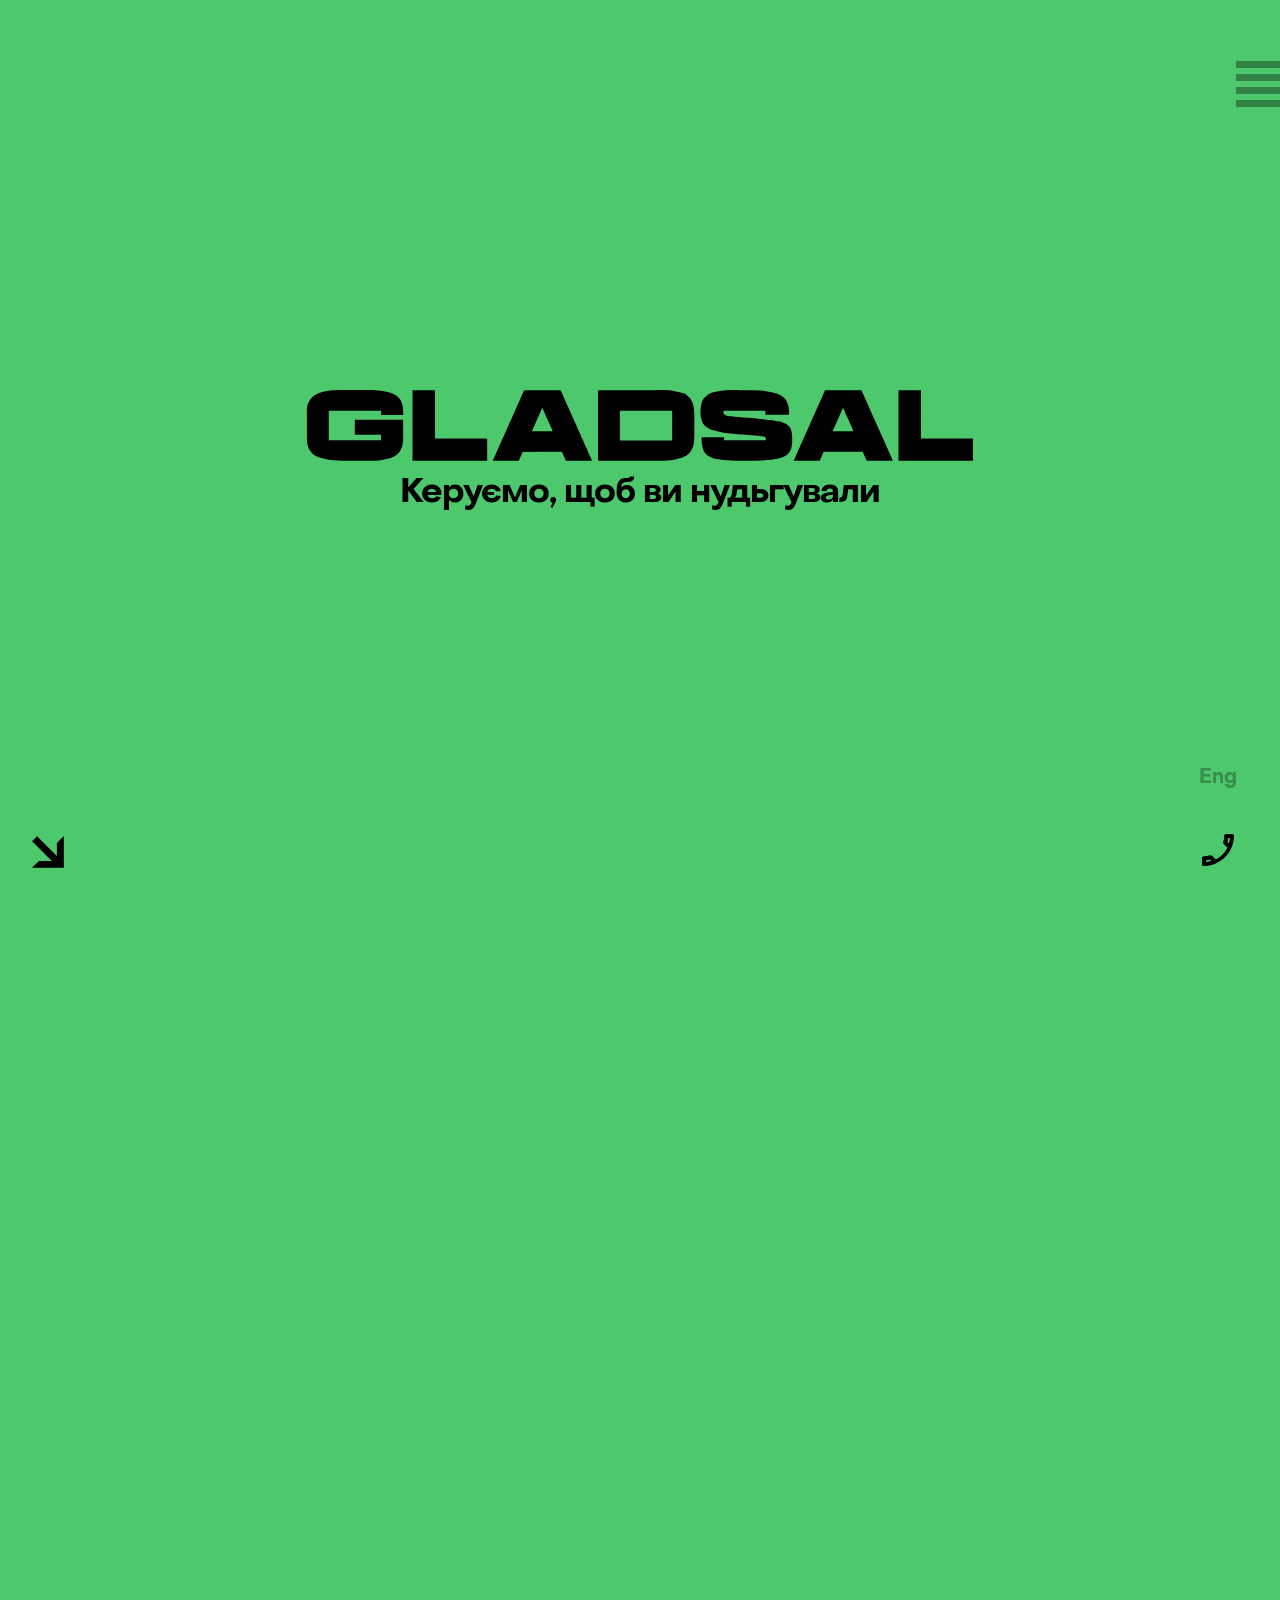
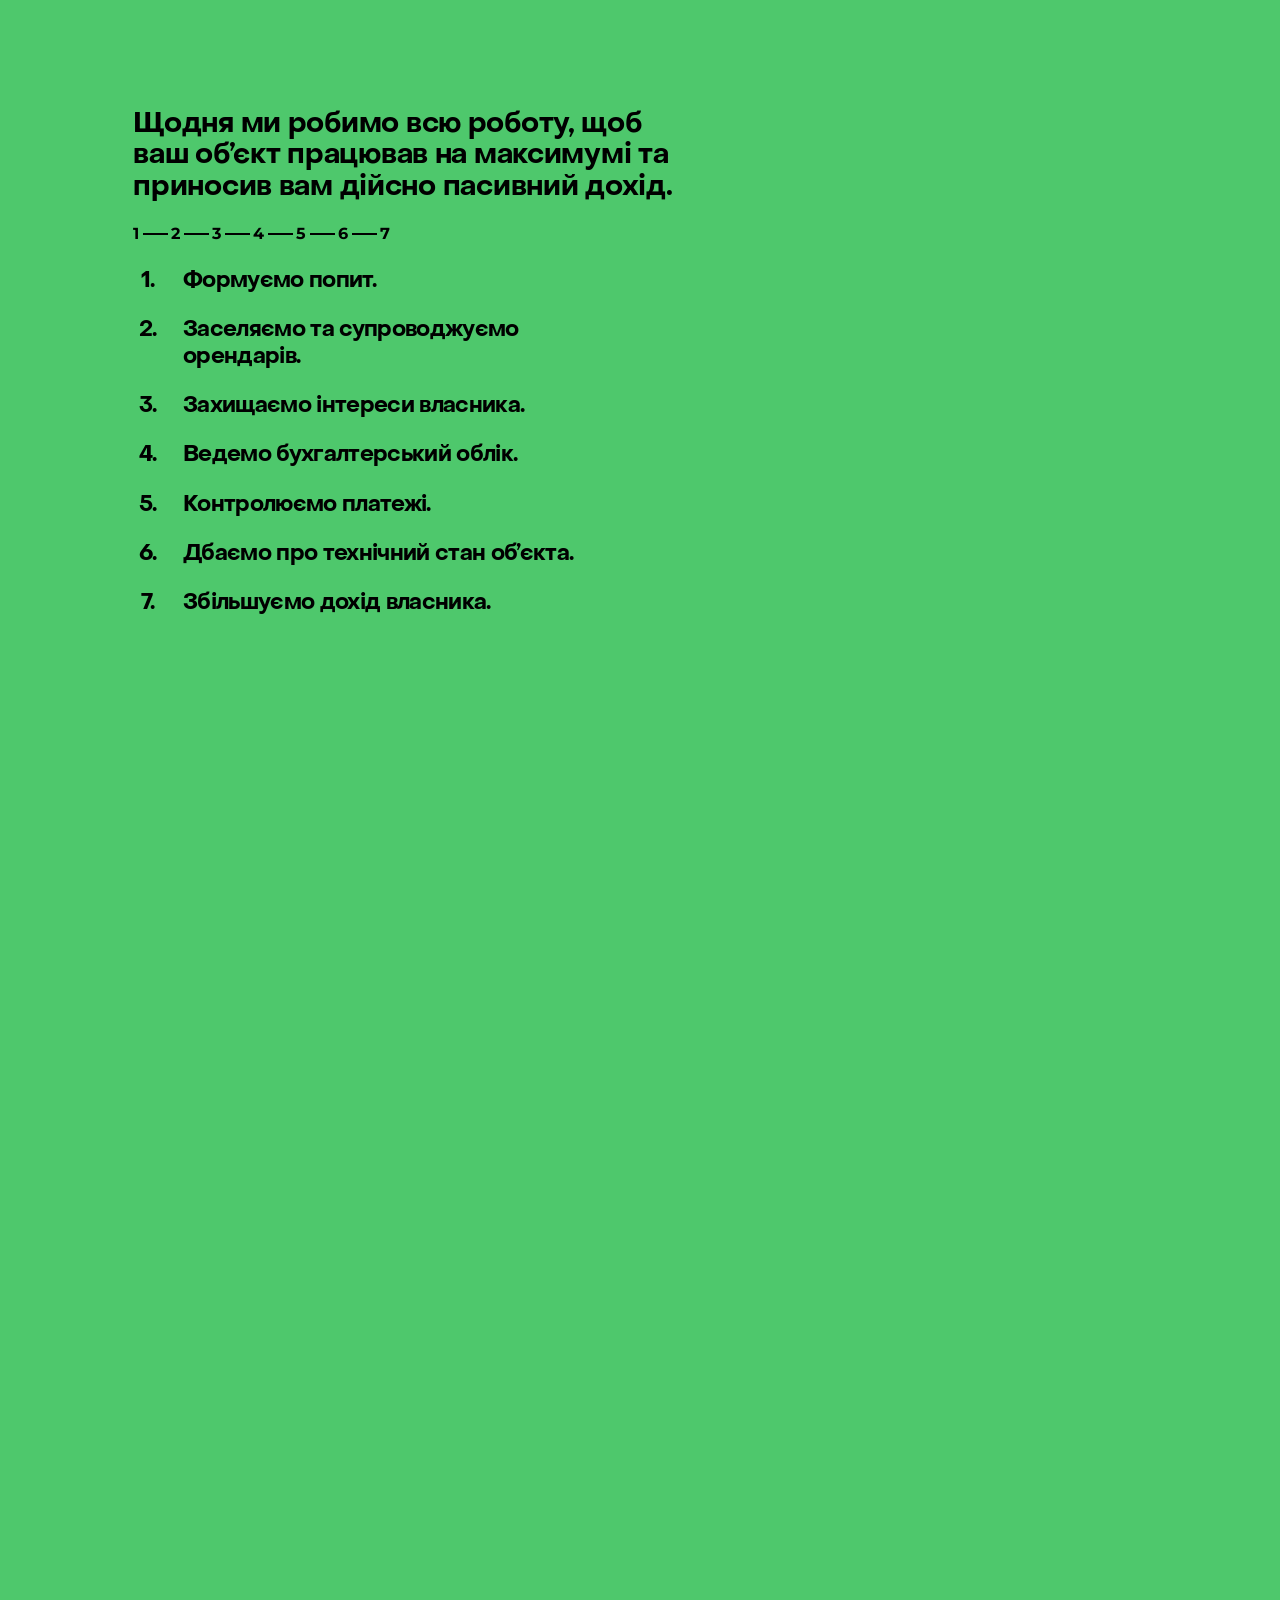
==== commit 4aca86ca: "v6.3" ====
--- a/index.html
+++ b/index.html
@@ -8,8 +8,8 @@
     <meta name="description" content="Gladsal - керування комерційною нерухомістю в Україні та Європі" />
     <title>Gladsal</title>
     <link rel="icon" type="image/png" href="./img/logo_g.png" />
-    <link rel="stylesheet" crossorigin href="./assets/main-2026-07-05T09-06-00-329Z.DJ96APJX.css">
-    <script type="module" crossorigin src="./assets/main-2026-07-05T09-06-00-329Z.CumVHR_p.js"></script>
+    <link rel="stylesheet" crossorigin href="./assets/main-2026-07-05T15-46-12-785Z.DySdFGcB.css">
+    <script type="module" crossorigin src="./assets/main-2026-07-05T15-46-12-785Z.h2fbqgtg.js"></script>
   </head>
   <body class="wrapper">
     <header class="header z-5">
@@ -950,8 +950,9 @@
 </div>
                 <div class="section-screens__screen section-screens__screen--5 rel fc-d" data-screen-type="table-slide" data-screen="5">
   <div class="section-screens--table-slide rel">
-    <div class="section-screens__screen-container lh-12 ov-clip swiper" data-ls-slider='{"gap":"50", "direction": "vertical"}'>
-      <div class="section-screens--table-slide__nav f aic jcc gg-12-16">
+    <div class="section-screens__screen-container lh-12 ov-clip swiper" data-ls-slider='{"gap":"50", "direction": "vertical"}'>
+      <div class="section-screens--table-slide__nav rel f aic jcc gg-12-16">
+        <button type="button" class="section-screens--table-slide__nav-cell f aic gg-9-12 fs-9-13 font-secondary fwb ls-3 to-current-month" data-table-nav-btn="to-current-month">Поточний</button>
         <button type="button" class="section-screens--table-slide__nav-cell f aic gg-9-12 fs-9-13 font-secondary fwb ls-3" data-table-nav-btn="prev">
           <svg width="17" height="15" viewBox="0 0 17 15" fill="none" xmlns="http://www.w3.org/2000/svg">
             <path
@@ -970,1196 +971,1220 @@
         </button>
       </div>
       <div class="section-screens--table-slides rel f swiper-wrapper" data-slider-inner="">
-        <div class="section-screens--table-slide__slide swiper-slide" data-smooth-ignore="y" data-slide="0" data-nav-title="Січень">
-          <div class="section-screens--table-slide__inner">
-            <div class="section-screens--table-slide__header f aic fs-13-18 font-secondary fwb ls-3">
-              <div class="section-screens--table-slide__header-cell">Оплата оренди</div>
-            </div>
-            <div class="section-screens--table-slide__row f aic jcsb gg10 fs-9-12 ls-3">
-              <div class="section-screens--table-slide__body-cell f-1">Рахунок № 23090, Контрагент 4</div>
-              <div class="section-screens--table-slide__body-cell f aic gg-12-16 font-secondary fwb fs-10-14">
-                <svg class="check" width="14" height="9" viewBox="0 0 14 9" fill="none" xmlns="http://www.w3.org/2000/svg">
-                  <path
-                    d="M4.98632 8.6279C4.83987 8.77435 4.60244 8.77435 4.45599 8.6279L0.110587 4.2825C-0.12565 4.04626 0.0416626 3.64233 0.375752 3.64233H2.49673C2.59619 3.64233 2.69157 3.68184 2.7619 3.75217L4.45599 5.44626C4.60244 5.59271 4.83987 5.59271 4.98632 5.44626L10.3227 0.109835C10.3931 0.0395087 10.4885 0 10.5879 0H12.7089C13.043 0 13.2103 0.403928 12.9741 0.640165L4.98632 8.6279Z"
-                    fill="black"
-                  ></path>
-                </svg>
-                <span>Сплачено</span>
-              </div>
-            </div>
-            <div class="section-screens--table-slide__row f aic jcsb gg10 fs-9-12 ls-3">
-              <div class="section-screens--table-slide__body-cell f-1">Рахунок № 23094, Контрагент 3</div>
-              <div class="section-screens--table-slide__body-cell f aic gg-12-16 font-secondary fwb fs-10-14">
-                <svg class="check" width="14" height="9" viewBox="0 0 14 9" fill="none" xmlns="http://www.w3.org/2000/svg">
-                  <path
-                    d="M4.98632 8.6279C4.83987 8.77435 4.60244 8.77435 4.45599 8.6279L0.110587 4.2825C-0.12565 4.04626 0.0416626 3.64233 0.375752 3.64233H2.49673C2.59619 3.64233 2.69157 3.68184 2.7619 3.75217L4.45599 5.44626C4.60244 5.59271 4.83987 5.59271 4.98632 5.44626L10.3227 0.109835C10.3931 0.0395087 10.4885 0 10.5879 0H12.7089C13.043 0 13.2103 0.403928 12.9741 0.640165L4.98632 8.6279Z"
-                    fill="black"
-                  ></path>
-                </svg>
-                <span>Сплачено</span>
-              </div>
-            </div>
-            <div class="section-screens--table-slide__row f aic jcsb gg10 fs-9-12 ls-3">
-              <div class="section-screens--table-slide__body-cell f-1">Рахунок № 23097, Контрагент 2</div>
-              <div class="section-screens--table-slide__body-cell f aic gg-12-16 font-secondary fwb fs-10-14">
-                <svg class="check" width="14" height="9" viewBox="0 0 14 9" fill="none" xmlns="http://www.w3.org/2000/svg">
-                  <path
-                    d="M4.98632 8.6279C4.83987 8.77435 4.60244 8.77435 4.45599 8.6279L0.110587 4.2825C-0.12565 4.04626 0.0416626 3.64233 0.375752 3.64233H2.49673C2.59619 3.64233 2.69157 3.68184 2.7619 3.75217L4.45599 5.44626C4.60244 5.59271 4.83987 5.59271 4.98632 5.44626L10.3227 0.109835C10.3931 0.0395087 10.4885 0 10.5879 0H12.7089C13.043 0 13.2103 0.403928 12.9741 0.640165L4.98632 8.6279Z"
-                    fill="black"
-                  ></path>
-                </svg>
-                <span>Сплачено</span>
-              </div>
-            </div>
-            <div class="section-screens--table-slide__row f aic jcsb gg10 fs-9-12 ls-3">
-              <div class="section-screens--table-slide__body-cell f-1">Рахунок № 23102, Контрагент 1</div>
-              <div class="section-screens--table-slide__body-cell f aic gg-12-16 font-secondary fwb fs-10-14">
-                <svg class="check" width="14" height="9" viewBox="0 0 14 9" fill="none" xmlns="http://www.w3.org/2000/svg">
-                  <path
-                    d="M4.98632 8.6279C4.83987 8.77435 4.60244 8.77435 4.45599 8.6279L0.110587 4.2825C-0.12565 4.04626 0.0416626 3.64233 0.375752 3.64233H2.49673C2.59619 3.64233 2.69157 3.68184 2.7619 3.75217L4.45599 5.44626C4.60244 5.59271 4.83987 5.59271 4.98632 5.44626L10.3227 0.109835C10.3931 0.0395087 10.4885 0 10.5879 0H12.7089C13.043 0 13.2103 0.403928 12.9741 0.640165L4.98632 8.6279Z"
-                    fill="black"
-                  ></path>
-                </svg>
-                <span>Сплачено</span>
-              </div>
-            </div>
-            <div class="section-screens--table-slide__header f aic fs-13-18 font-secondary fwb ls-3">
-              <div class="section-screens--table-slide__header-cell">Комунальні платежі</div>
-            </div>
-            <div class="section-screens--table-slide__row f aic jcsb gg10 fs-9-12 ls-3">
-              <div class="section-screens--table-slide__body-cell f-1">Рахунок № 23105, Водоканал</div>
-              <div class="section-screens--table-slide__body-cell f aic gg-12-16 font-secondary fwb fs-10-14">
-                <svg class="check" width="14" height="9" viewBox="0 0 14 9" fill="none" xmlns="http://www.w3.org/2000/svg">
-                  <path
-                    d="M4.98632 8.6279C4.83987 8.77435 4.60244 8.77435 4.45599 8.6279L0.110587 4.2825C-0.12565 4.04626 0.0416626 3.64233 0.375752 3.64233H2.49673C2.59619 3.64233 2.69157 3.68184 2.7619 3.75217L4.45599 5.44626C4.60244 5.59271 4.83987 5.59271 4.98632 5.44626L10.3227 0.109835C10.3931 0.0395087 10.4885 0 10.5879 0H12.7089C13.043 0 13.2103 0.403928 12.9741 0.640165L4.98632 8.6279Z"
-                    fill="black"
-                  ></path>
-                </svg>
-                <span>Сплачено</span>
-              </div>
-            </div>
-            <div class="section-screens--table-slide__row f aic jcsb gg10 fs-9-12 ls-3">
-              <div class="section-screens--table-slide__body-cell f-1">Рахунок № 23109, Обленерго</div>
-              <div class="section-screens--table-slide__body-cell f aic gg-12-16 font-secondary fwb fs-10-14">
-                <svg class="check" width="14" height="9" viewBox="0 0 14 9" fill="none" xmlns="http://www.w3.org/2000/svg">
-                  <path
-                    d="M4.98632 8.6279C4.83987 8.77435 4.60244 8.77435 4.45599 8.6279L0.110587 4.2825C-0.12565 4.04626 0.0416626 3.64233 0.375752 3.64233H2.49673C2.59619 3.64233 2.69157 3.68184 2.7619 3.75217L4.45599 5.44626C4.60244 5.59271 4.83987 5.59271 4.98632 5.44626L10.3227 0.109835C10.3931 0.0395087 10.4885 0 10.5879 0H12.7089C13.043 0 13.2103 0.403928 12.9741 0.640165L4.98632 8.6279Z"
-                    fill="black"
-                  ></path>
-                </svg>
-                <span>Сплачено</span>
-              </div>
-            </div>
-            <div class="section-screens--table-slide__row f aic jcsb gg10 fs-9-12 ls-3">
-              <div class="section-screens--table-slide__body-cell f-1">Рахунок № 23114, Теплопостач</div>
-              <div class="section-screens--table-slide__body-cell f aic gg-12-16 font-secondary fwb fs-10-14">
-                <svg class="check" width="14" height="9" viewBox="0 0 14 9" fill="none" xmlns="http://www.w3.org/2000/svg">
-                  <path
-                    d="M4.98632 8.6279C4.83987 8.77435 4.60244 8.77435 4.45599 8.6279L0.110587 4.2825C-0.12565 4.04626 0.0416626 3.64233 0.375752 3.64233H2.49673C2.59619 3.64233 2.69157 3.68184 2.7619 3.75217L4.45599 5.44626C4.60244 5.59271 4.83987 5.59271 4.98632 5.44626L10.3227 0.109835C10.3931 0.0395087 10.4885 0 10.5879 0H12.7089C13.043 0 13.2103 0.403928 12.9741 0.640165L4.98632 8.6279Z"
-                    fill="black"
-                  ></path>
-                </svg>
-                <span>Сплачено</span>
-              </div>
-            </div>
-            <div class="section-screens--table-slide__row f aic jcsb gg10 fs-9-12 ls-3">
-              <div class="section-screens--table-slide__body-cell f-1">Рахунок № 23118, Газзбут</div>
-              <div class="section-screens--table-slide__body-cell f aic gg-12-16 font-secondary fwb fs-10-14">
-                <svg class="check" width="14" height="9" viewBox="0 0 14 9" fill="none" xmlns="http://www.w3.org/2000/svg">
-                  <path
-                    d="M4.98632 8.6279C4.83987 8.77435 4.60244 8.77435 4.45599 8.6279L0.110587 4.2825C-0.12565 4.04626 0.0416626 3.64233 0.375752 3.64233H2.49673C2.59619 3.64233 2.69157 3.68184 2.7619 3.75217L4.45599 5.44626C4.60244 5.59271 4.83987 5.59271 4.98632 5.44626L10.3227 0.109835C10.3931 0.0395087 10.4885 0 10.5879 0H12.7089C13.043 0 13.2103 0.403928 12.9741 0.640165L4.98632 8.6279Z"
-                    fill="black"
-                  ></path>
-                </svg>
-                <span>Сплачено</span>
-              </div>
-            </div>
-          </div>
-        </div>
-        <div class="section-screens--table-slide__slide swiper-slide" data-smooth-ignore="y" data-slide="1" data-nav-title="Лютий">
-          <div class="section-screens--table-slide__inner">
-            <div class="section-screens--table-slide__header f aic fs-13-18 font-secondary fwb ls-3">
-              <div class="section-screens--table-slide__header-cell">Оплата оренди</div>
-            </div>
-            <div class="section-screens--table-slide__row f aic jcsb gg10 fs-9-12 ls-3">
-              <div class="section-screens--table-slide__body-cell f-1">Рахунок № 23140, Контрагент 4</div>
-              <div class="section-screens--table-slide__body-cell f aic gg-12-16 font-secondary fwb fs-10-14">
-                <svg class="check" width="14" height="9" viewBox="0 0 14 9" fill="none" xmlns="http://www.w3.org/2000/svg">
-                  <path
-                    d="M4.98632 8.6279C4.83987 8.77435 4.60244 8.77435 4.45599 8.6279L0.110587 4.2825C-0.12565 4.04626 0.0416626 3.64233 0.375752 3.64233H2.49673C2.59619 3.64233 2.69157 3.68184 2.7619 3.75217L4.45599 5.44626C4.60244 5.59271 4.83987 5.59271 4.98632 5.44626L10.3227 0.109835C10.3931 0.0395087 10.4885 0 10.5879 0H12.7089C13.043 0 13.2103 0.403928 12.9741 0.640165L4.98632 8.6279Z"
-                    fill="black"
-                  ></path>
-                </svg>
-                <span>Сплачено</span>
-              </div>
-            </div>
-            <div class="section-screens--table-slide__row f aic jcsb gg10 fs-9-12 ls-3">
-              <div class="section-screens--table-slide__body-cell f-1">Рахунок № 23146, Контрагент 2</div>
-              <div class="section-screens--table-slide__body-cell f aic gg-12-16 font-secondary fwb fs-10-14">
-                <svg class="check" width="14" height="9" viewBox="0 0 14 9" fill="none" xmlns="http://www.w3.org/2000/svg">
-                  <path
-                    d="M4.98632 8.6279C4.83987 8.77435 4.60244 8.77435 4.45599 8.6279L0.110587 4.2825C-0.12565 4.04626 0.0416626 3.64233 0.375752 3.64233H2.49673C2.59619 3.64233 2.69157 3.68184 2.7619 3.75217L4.45599 5.44626C4.60244 5.59271 4.83987 5.59271 4.98632 5.44626L10.3227 0.109835C10.3931 0.0395087 10.4885 0 10.5879 0H12.7089C13.043 0 13.2103 0.403928 12.9741 0.640165L4.98632 8.6279Z"
-                    fill="black"
-                  ></path>
-                </svg>
-                <span>Сплачено</span>
-              </div>
-            </div>
-            <div class="section-screens--table-slide__row f aic jcsb gg10 fs-9-12 ls-3">
-              <div class="section-screens--table-slide__body-cell f-1">Рахунок № 23152, Контрагент 3</div>
-              <div class="section-screens--table-slide__body-cell f aic gg-12-16 font-secondary fwb fs-10-14">
-                <svg class="check" width="14" height="9" viewBox="0 0 14 9" fill="none" xmlns="http://www.w3.org/2000/svg">
-                  <path
-                    d="M4.98632 8.6279C4.83987 8.77435 4.60244 8.77435 4.45599 8.6279L0.110587 4.2825C-0.12565 4.04626 0.0416626 3.64233 0.375752 3.64233H2.49673C2.59619 3.64233 2.69157 3.68184 2.7619 3.75217L4.45599 5.44626C4.60244 5.59271 4.83987 5.59271 4.98632 5.44626L10.3227 0.109835C10.3931 0.0395087 10.4885 0 10.5879 0H12.7089C13.043 0 13.2103 0.403928 12.9741 0.640165L4.98632 8.6279Z"
-                    fill="black"
-                  ></path>
-                </svg>
-                <span>Сплачено</span>
-              </div>
-            </div>
-            <div class="section-screens--table-slide__row f aic jcsb gg10 fs-9-12 ls-3">
-              <div class="section-screens--table-slide__body-cell f-1">Рахунок № 23160, Контрагент 1</div>
-              <div class="section-screens--table-slide__body-cell f aic gg-12-16 font-secondary fwb fs-10-14">
-                <svg class="check" width="14" height="9" viewBox="0 0 14 9" fill="none" xmlns="http://www.w3.org/2000/svg">
-                  <path
-                    d="M4.98632 8.6279C4.83987 8.77435 4.60244 8.77435 4.45599 8.6279L0.110587 4.2825C-0.12565 4.04626 0.0416626 3.64233 0.375752 3.64233H2.49673C2.59619 3.64233 2.69157 3.68184 2.7619 3.75217L4.45599 5.44626C4.60244 5.59271 4.83987 5.59271 4.98632 5.44626L10.3227 0.109835C10.3931 0.0395087 10.4885 0 10.5879 0H12.7089C13.043 0 13.2103 0.403928 12.9741 0.640165L4.98632 8.6279Z"
-                    fill="black"
-                  ></path>
-                </svg>
-                <span>Сплачено</span>
-              </div>
-            </div>
-            <div class="section-screens--table-slide__header f aic fs-13-18 font-secondary fwb ls-3">
-              <div class="section-screens--table-slide__header-cell">Комунальні платежі</div>
-            </div>
-            <div class="section-screens--table-slide__row f aic jcsb gg10 fs-9-12 ls-3">
-              <div class="section-screens--table-slide__body-cell f-1">Рахунок № 23168, Водоканал</div>
-              <div class="section-screens--table-slide__body-cell f aic gg-12-16 font-secondary fwb fs-10-14">
-                <svg class="check" width="14" height="9" viewBox="0 0 14 9" fill="none" xmlns="http://www.w3.org/2000/svg">
-                  <path
-                    d="M4.98632 8.6279C4.83987 8.77435 4.60244 8.77435 4.45599 8.6279L0.110587 4.2825C-0.12565 4.04626 0.0416626 3.64233 0.375752 3.64233H2.49673C2.59619 3.64233 2.69157 3.68184 2.7619 3.75217L4.45599 5.44626C4.60244 5.59271 4.83987 5.59271 4.98632 5.44626L10.3227 0.109835C10.3931 0.0395087 10.4885 0 10.5879 0H12.7089C13.043 0 13.2103 0.403928 12.9741 0.640165L4.98632 8.6279Z"
-                    fill="black"
-                  ></path>
-                </svg>
-                <span>Сплачено</span>
-              </div>
-            </div>
-            <div class="section-screens--table-slide__row f aic jcsb gg10 fs-9-12 ls-3">
-              <div class="section-screens--table-slide__body-cell f-1">Рахунок № 23175, Обленерго</div>
-              <div class="section-screens--table-slide__body-cell f aic gg-12-16 font-secondary fwb fs-10-14">
-                <svg class="check" width="14" height="9" viewBox="0 0 14 9" fill="none" xmlns="http://www.w3.org/2000/svg">
-                  <path
-                    d="M4.98632 8.6279C4.83987 8.77435 4.60244 8.77435 4.45599 8.6279L0.110587 4.2825C-0.12565 4.04626 0.0416626 3.64233 0.375752 3.64233H2.49673C2.59619 3.64233 2.69157 3.68184 2.7619 3.75217L4.45599 5.44626C4.60244 5.59271 4.83987 5.59271 4.98632 5.44626L10.3227 0.109835C10.3931 0.0395087 10.4885 0 10.5879 0H12.7089C13.043 0 13.2103 0.403928 12.9741 0.640165L4.98632 8.6279Z"
-                    fill="black"
-                  ></path>
-                </svg>
-                <span>Сплачено</span>
-              </div>
-            </div>
-            <div class="section-screens--table-slide__row f aic jcsb gg10 fs-9-12 ls-3">
-              <div class="section-screens--table-slide__body-cell f-1">Рахунок № 23183, Теплопостач</div>
-              <div class="section-screens--table-slide__body-cell f aic gg-12-16 font-secondary fwb fs-10-14">
-                <svg class="check" width="14" height="9" viewBox="0 0 14 9" fill="none" xmlns="http://www.w3.org/2000/svg">
-                  <path
-                    d="M4.98632 8.6279C4.83987 8.77435 4.60244 8.77435 4.45599 8.6279L0.110587 4.2825C-0.12565 4.04626 0.0416626 3.64233 0.375752 3.64233H2.49673C2.59619 3.64233 2.69157 3.68184 2.7619 3.75217L4.45599 5.44626C4.60244 5.59271 4.83987 5.59271 4.98632 5.44626L10.3227 0.109835C10.3931 0.0395087 10.4885 0 10.5879 0H12.7089C13.043 0 13.2103 0.403928 12.9741 0.640165L4.98632 8.6279Z"
-                    fill="black"
-                  ></path>
-                </svg>
-                <span>Сплачено</span>
-              </div>
-            </div>
-            <div class="section-screens--table-slide__row f aic jcsb gg10 fs-9-12 ls-3">
-              <div class="section-screens--table-slide__body-cell f-1">Рахунок № 23191, Газзбут</div>
-              <div class="section-screens--table-slide__body-cell f aic gg-12-16 font-secondary fwb fs-10-14">
-                <svg class="check" width="14" height="9" viewBox="0 0 14 9" fill="none" xmlns="http://www.w3.org/2000/svg">
-                  <path
-                    d="M4.98632 8.6279C4.83987 8.77435 4.60244 8.77435 4.45599 8.6279L0.110587 4.2825C-0.12565 4.04626 0.0416626 3.64233 0.375752 3.64233H2.49673C2.59619 3.64233 2.69157 3.68184 2.7619 3.75217L4.45599 5.44626C4.60244 5.59271 4.83987 5.59271 4.98632 5.44626L10.3227 0.109835C10.3931 0.0395087 10.4885 0 10.5879 0H12.7089C13.043 0 13.2103 0.403928 12.9741 0.640165L4.98632 8.6279Z"
-                    fill="black"
-                  ></path>
-                </svg>
-                <span>Сплачено</span>
-              </div>
-            </div>
-          </div>
-        </div>
-        <div class="section-screens--table-slide__slide swiper-slide" data-smooth-ignore="y" data-slide="2" data-nav-title="Березень">
-          <div class="section-screens--table-slide__inner">
-            <div class="section-screens--table-slide__header f aic fs-13-18 font-secondary fwb ls-3">
-              <div class="section-screens--table-slide__header-cell">Оплата оренди</div>
-            </div>
-            <div class="section-screens--table-slide__row f aic jcsb gg10 fs-9-12 ls-3">
-              <div class="section-screens--table-slide__body-cell f-1">Рахунок № 23205, Контрагент 2</div>
-              <div class="section-screens--table-slide__body-cell f aic gg-12-16 font-secondary fwb fs-10-14">
-                <svg class="check" width="14" height="9" viewBox="0 0 14 9" fill="none" xmlns="http://www.w3.org/2000/svg">
-                  <path
-                    d="M4.98632 8.6279C4.83987 8.77435 4.60244 8.77435 4.45599 8.6279L0.110587 4.2825C-0.12565 4.04626 0.0416626 3.64233 0.375752 3.64233H2.49673C2.59619 3.64233 2.69157 3.68184 2.7619 3.75217L4.45599 5.44626C4.60244 5.59271 4.83987 5.59271 4.98632 5.44626L10.3227 0.109835C10.3931 0.0395087 10.4885 0 10.5879 0H12.7089C13.043 0 13.2103 0.403928 12.9741 0.640165L4.98632 8.6279Z"
-                    fill="black"
-                  ></path>
-                </svg>
-                <span>Сплачено</span>
-              </div>
-            </div>
-            <div class="section-screens--table-slide__row f aic jcsb gg10 fs-9-12 ls-3">
-              <div class="section-screens--table-slide__body-cell f-1">Рахунок № 23209, Контрагент 3</div>
-              <div class="section-screens--table-slide__body-cell f aic gg-12-16 font-secondary fwb fs-10-14">
-                <svg class="check" width="14" height="9" viewBox="0 0 14 9" fill="none" xmlns="http://www.w3.org/2000/svg">
-                  <path
-                    d="M4.98632 8.6279C4.83987 8.77435 4.60244 8.77435 4.45599 8.6279L0.110587 4.2825C-0.12565 4.04626 0.0416626 3.64233 0.375752 3.64233H2.49673C2.59619 3.64233 2.69157 3.68184 2.7619 3.75217L4.45599 5.44626C4.60244 5.59271 4.83987 5.59271 4.98632 5.44626L10.3227 0.109835C10.3931 0.0395087 10.4885 0 10.5879 0H12.7089C13.043 0 13.2103 0.403928 12.9741 0.640165L4.98632 8.6279Z"
-                    fill="black"
-                  ></path>
-                </svg>
-                <span>Сплачено</span>
-              </div>
-            </div>
-            <div class="section-screens--table-slide__row f aic jcsb gg10 fs-9-12 ls-3">
-              <div class="section-screens--table-slide__body-cell f-1">Рахунок № 23214, Контрагент 4</div>
-              <div class="section-screens--table-slide__body-cell f aic gg-12-16 font-secondary fwb fs-10-14">
-                <svg class="check" width="14" height="9" viewBox="0 0 14 9" fill="none" xmlns="http://www.w3.org/2000/svg">
-                  <path
-                    d="M4.98632 8.6279C4.83987 8.77435 4.60244 8.77435 4.45599 8.6279L0.110587 4.2825C-0.12565 4.04626 0.0416626 3.64233 0.375752 3.64233H2.49673C2.59619 3.64233 2.69157 3.68184 2.7619 3.75217L4.45599 5.44626C4.60244 5.59271 4.83987 5.59271 4.98632 5.44626L10.3227 0.109835C10.3931 0.0395087 10.4885 0 10.5879 0H12.7089C13.043 0 13.2103 0.403928 12.9741 0.640165L4.98632 8.6279Z"
-                    fill="black"
-                  ></path>
-                </svg>
-                <span>Сплачено</span>
-              </div>
-            </div>
-            <div class="section-screens--table-slide__row f aic jcsb gg10 fs-9-12 ls-3">
-              <div class="section-screens--table-slide__body-cell f-1">Рахунок № 23220, Контрагент 1</div>
-              <div class="section-screens--table-slide__body-cell f aic gg-12-16 font-secondary fwb fs-10-14 unpaid">
-                <span>Не сплачено</span>
-              </div>
-            </div>
-            <div class="section-screens--table-slide__header f aic fs-13-18 font-secondary fwb ls-3">
-              <div class="section-screens--table-slide__header-cell">Комунальні платежі</div>
-            </div>
-            <div class="section-screens--table-slide__row f aic jcsb gg10 fs-9-12 ls-3">
-              <div class="section-screens--table-slide__body-cell f-1">Рахунок № 23226, Водоканал</div>
-              <div class="section-screens--table-slide__body-cell f aic gg-12-16 font-secondary fwb fs-10-14">
-                <svg class="check" width="14" height="9" viewBox="0 0 14 9" fill="none" xmlns="http://www.w3.org/2000/svg">
-                  <path
-                    d="M4.98632 8.6279C4.83987 8.77435 4.60244 8.77435 4.45599 8.6279L0.110587 4.2825C-0.12565 4.04626 0.0416626 3.64233 0.375752 3.64233H2.49673C2.59619 3.64233 2.69157 3.68184 2.7619 3.75217L4.45599 5.44626C4.60244 5.59271 4.83987 5.59271 4.98632 5.44626L10.3227 0.109835C10.3931 0.0395087 10.4885 0 10.5879 0H12.7089C13.043 0 13.2103 0.403928 12.9741 0.640165L4.98632 8.6279Z"
-                    fill="black"
-                  ></path>
-                </svg>
-                <span>Сплачено</span>
-              </div>
-            </div>
-            <div class="section-screens--table-slide__row f aic jcsb gg10 fs-9-12 ls-3">
-              <div class="section-screens--table-slide__body-cell f-1">Рахунок № 23231, Обленерго</div>
-              <div class="section-screens--table-slide__body-cell f aic gg-12-16 font-secondary fwb fs-10-14">
-                <svg class="check" width="14" height="9" viewBox="0 0 14 9" fill="none" xmlns="http://www.w3.org/2000/svg">
-                  <path
-                    d="M4.98632 8.6279C4.83987 8.77435 4.60244 8.77435 4.45599 8.6279L0.110587 4.2825C-0.12565 4.04626 0.0416626 3.64233 0.375752 3.64233H2.49673C2.59619 3.64233 2.69157 3.68184 2.7619 3.75217L4.45599 5.44626C4.60244 5.59271 4.83987 5.59271 4.98632 5.44626L10.3227 0.109835C10.3931 0.0395087 10.4885 0 10.5879 0H12.7089C13.043 0 13.2103 0.403928 12.9741 0.640165L4.98632 8.6279Z"
-                    fill="black"
-                  ></path>
-                </svg>
-                <span>Сплачено</span>
-              </div>
-            </div>
-            <div class="section-screens--table-slide__row f aic jcsb gg10 fs-9-12 ls-3">
-              <div class="section-screens--table-slide__body-cell f-1">Рахунок № 23238, Теплопостач</div>
-              <div class="section-screens--table-slide__body-cell f aic gg-12-16 font-secondary fwb fs-10-14 unpaid">
-                <span>Не сплачено</span>
-              </div>
-            </div>
-            <div class="section-screens--table-slide__row f aic jcsb gg10 fs-9-12 ls-3">
-              <div class="section-screens--table-slide__body-cell f-1">Рахунок № 23244, Газзбут</div>
-              <div class="section-screens--table-slide__body-cell f aic gg-12-16 font-secondary fwb fs-10-14">
-                <svg class="check" width="14" height="9" viewBox="0 0 14 9" fill="none" xmlns="http://www.w3.org/2000/svg">
-                  <path
-                    d="M4.98632 8.6279C4.83987 8.77435 4.60244 8.77435 4.45599 8.6279L0.110587 4.2825C-0.12565 4.04626 0.0416626 3.64233 0.375752 3.64233H2.49673C2.59619 3.64233 2.69157 3.68184 2.7619 3.75217L4.45599 5.44626C4.60244 5.59271 4.83987 5.59271 4.98632 5.44626L10.3227 0.109835C10.3931 0.0395087 10.4885 0 10.5879 0H12.7089C13.043 0 13.2103 0.403928 12.9741 0.640165L4.98632 8.6279Z"
-                    fill="black"
-                  ></path>
-                </svg>
-                <span>Сплачено</span>
-              </div>
-            </div>
-          </div>
-        </div>
-        <div class="section-screens--table-slide__slide swiper-slide" data-smooth-ignore="y" data-slide="3" data-nav-title="Квітень">
-          <div class="section-screens--table-slide__inner">
-            <div class="section-screens--table-slide__header f aic fs-13-18 font-secondary fwb ls-3">
-              <div class="section-screens--table-slide__header-cell">Оплата оренди</div>
-            </div>
-            <div class="section-screens--table-slide__row f aic jcsb gg10 fs-9-12 ls-3">
-              <div class="section-screens--table-slide__body-cell f-1">Рахунок № 23260, Контрагент 2</div>
-              <div class="section-screens--table-slide__body-cell f aic gg-12-16 font-secondary fwb fs-10-14">
-                <svg class="check" width="14" height="9" viewBox="0 0 14 9" fill="none" xmlns="http://www.w3.org/2000/svg">
-                  <path
-                    d="M4.98632 8.6279C4.83987 8.77435 4.60244 8.77435 4.45599 8.6279L0.110587 4.2825C-0.12565 4.04626 0.0416626 3.64233 0.375752 3.64233H2.49673C2.59619 3.64233 2.69157 3.68184 2.7619 3.75217L4.45599 5.44626C4.60244 5.59271 4.83987 5.59271 4.98632 5.44626L10.3227 0.109835C10.3931 0.0395087 10.4885 0 10.5879 0H12.7089C13.043 0 13.2103 0.403928 12.9741 0.640165L4.98632 8.6279Z"
-                    fill="black"
-                  ></path>
-                </svg>
-                <span>Сплачено</span>
-              </div>
-            </div>
-            <div class="section-screens--table-slide__row f aic jcsb gg10 fs-9-12 ls-3">
-              <div class="section-screens--table-slide__body-cell f-1">Рахунок № 23266, Контрагент 3</div>
-              <div class="section-screens--table-slide__body-cell f aic gg-12-16 font-secondary fwb fs-10-14">
-                <svg class="check" width="14" height="9" viewBox="0 0 14 9" fill="none" xmlns="http://www.w3.org/2000/svg">
-                  <path
-                    d="M4.98632 8.6279C4.83987 8.77435 4.60244 8.77435 4.45599 8.6279L0.110587 4.2825C-0.12565 4.04626 0.0416626 3.64233 0.375752 3.64233H2.49673C2.59619 3.64233 2.69157 3.68184 2.7619 3.75217L4.45599 5.44626C4.60244 5.59271 4.83987 5.59271 4.98632 5.44626L10.3227 0.109835C10.3931 0.0395087 10.4885 0 10.5879 0H12.7089C13.043 0 13.2103 0.403928 12.9741 0.640165L4.98632 8.6279Z"
-                    fill="black"
-                  ></path>
-                </svg>
-                <span>Сплачено</span>
-              </div>
-            </div>
-            <div class="section-screens--table-slide__row f aic jcsb gg10 fs-9-12 ls-3">
-              <div class="section-screens--table-slide__body-cell f-1">Рахунок № 23273, Контрагент 4</div>
-              <div class="section-screens--table-slide__body-cell f aic gg-12-16 font-secondary fwb fs-10-14">
-                <svg class="check" width="14" height="9" viewBox="0 0 14 9" fill="none" xmlns="http://www.w3.org/2000/svg">
-                  <path
-                    d="M4.98632 8.6279C4.83987 8.77435 4.60244 8.77435 4.45599 8.6279L0.110587 4.2825C-0.12565 4.04626 0.0416626 3.64233 0.375752 3.64233H2.49673C2.59619 3.64233 2.69157 3.68184 2.7619 3.75217L4.45599 5.44626C4.60244 5.59271 4.83987 5.59271 4.98632 5.44626L10.3227 0.109835C10.3931 0.0395087 10.4885 0 10.5879 0H12.7089C13.043 0 13.2103 0.403928 12.9741 0.640165L4.98632 8.6279Z"
-                    fill="black"
-                  ></path>
-                </svg>
-                <span>Сплачено</span>
-              </div>
-            </div>
-            <div class="section-screens--table-slide__row f aic jcsb gg10 fs-9-12 ls-3">
-              <div class="section-screens--table-slide__body-cell f-1">Рахунок № 23281, Контрагент 1</div>
-              <div class="section-screens--table-slide__body-cell f aic gg-12-16 font-secondary fwb fs-10-14">
-                <svg class="check" width="14" height="9" viewBox="0 0 14 9" fill="none" xmlns="http://www.w3.org/2000/svg">
-                  <path
-                    d="M4.98632 8.6279C4.83987 8.77435 4.60244 8.77435 4.45599 8.6279L0.110587 4.2825C-0.12565 4.04626 0.0416626 3.64233 0.375752 3.64233H2.49673C2.59619 3.64233 2.69157 3.68184 2.7619 3.75217L4.45599 5.44626C4.60244 5.59271 4.83987 5.59271 4.98632 5.44626L10.3227 0.109835C10.3931 0.0395087 10.4885 0 10.5879 0H12.7089C13.043 0 13.2103 0.403928 12.9741 0.640165L4.98632 8.6279Z"
-                    fill="black"
-                  ></path>
-                </svg>
-                <span>Сплачено</span>
-              </div>
-            </div>
-            <div class="section-screens--table-slide__header f aic fs-13-18 font-secondary fwb ls-3">
-              <div class="section-screens--table-slide__header-cell">Комунальні платежі</div>
-            </div>
-            <div class="section-screens--table-slide__row f aic jcsb gg10 fs-9-12 ls-3">
-              <div class="section-screens--table-slide__body-cell f-1">Рахунок № 23288, Водоканал</div>
-              <div class="section-screens--table-slide__body-cell f aic gg-12-16 font-secondary fwb fs-10-14">
-                <svg class="check" width="14" height="9" viewBox="0 0 14 9" fill="none" xmlns="http://www.w3.org/2000/svg">
-                  <path
-                    d="M4.98632 8.6279C4.83987 8.77435 4.60244 8.77435 4.45599 8.6279L0.110587 4.2825C-0.12565 4.04626 0.0416626 3.64233 0.375752 3.64233H2.49673C2.59619 3.64233 2.69157 3.68184 2.7619 3.75217L4.45599 5.44626C4.60244 5.59271 4.83987 5.59271 4.98632 5.44626L10.3227 0.109835C10.3931 0.0395087 10.4885 0 10.5879 0H12.7089C13.043 0 13.2103 0.403928 12.9741 0.640165L4.98632 8.6279Z"
-                    fill="black"
-                  ></path>
-                </svg>
-                <span>Сплачено</span>
-              </div>
-            </div>
-            <div class="section-screens--table-slide__row f aic jcsb gg10 fs-9-12 ls-3">
-              <div class="section-screens--table-slide__body-cell f-1">Рахунок № 23294, Обленерго</div>
-              <div class="section-screens--table-slide__body-cell f aic gg-12-16 font-secondary fwb fs-10-14 unpaid">
-                <span>Не сплачено</span>
-              </div>
-            </div>
-            <div class="section-screens--table-slide__row f aic jcsb gg10 fs-9-12 ls-3">
-              <div class="section-screens--table-slide__body-cell f-1">Рахунок № 23302, Теплопостач</div>
-              <div class="section-screens--table-slide__body-cell f aic gg-12-16 font-secondary fwb fs-10-14">
-                <svg class="check" width="14" height="9" viewBox="0 0 14 9" fill="none" xmlns="http://www.w3.org/2000/svg">
-                  <path
-                    d="M4.98632 8.6279C4.83987 8.77435 4.60244 8.77435 4.45599 8.6279L0.110587 4.2825C-0.12565 4.04626 0.0416626 3.64233 0.375752 3.64233H2.49673C2.59619 3.64233 2.69157 3.68184 2.7619 3.75217L4.45599 5.44626C4.60244 5.59271 4.83987 5.59271 4.98632 5.44626L10.3227 0.109835C10.3931 0.0395087 10.4885 0 10.5879 0H12.7089C13.043 0 13.2103 0.403928 12.9741 0.640165L4.98632 8.6279Z"
-                    fill="black"
-                  ></path>
-                </svg>
-                <span>Сплачено</span>
-              </div>
-            </div>
-            <div class="section-screens--table-slide__row f aic jcsb gg10 fs-9-12 ls-3">
-              <div class="section-screens--table-slide__body-cell f-1">Рахунок № 23309, Газзбут</div>
-              <div class="section-screens--table-slide__body-cell f aic gg-12-16 font-secondary fwb fs-10-14">
-                <svg class="check" width="14" height="9" viewBox="0 0 14 9" fill="none" xmlns="http://www.w3.org/2000/svg">
-                  <path
-                    d="M4.98632 8.6279C4.83987 8.77435 4.60244 8.77435 4.45599 8.6279L0.110587 4.2825C-0.12565 4.04626 0.0416626 3.64233 0.375752 3.64233H2.49673C2.59619 3.64233 2.69157 3.68184 2.7619 3.75217L4.45599 5.44626C4.60244 5.59271 4.83987 5.59271 4.98632 5.44626L10.3227 0.109835C10.3931 0.0395087 10.4885 0 10.5879 0H12.7089C13.043 0 13.2103 0.403928 12.9741 0.640165L4.98632 8.6279Z"
-                    fill="black"
-                  ></path>
-                </svg>
-                <span>Сплачено</span>
-              </div>
-            </div>
-          </div>
-        </div>
-        <div class="section-screens--table-slide__slide swiper-slide" data-smooth-ignore="y" data-slide="4" data-nav-title="Травень">
-          <div class="section-screens--table-slide__inner">
-            <div class="section-screens--table-slide__header f aic fs-13-18 font-secondary fwb ls-3">
-              <div class="section-screens--table-slide__header-cell">Оплата оренди</div>
-            </div>
-            <div class="section-screens--table-slide__row f aic jcsb gg10 fs-9-12 ls-3">
-              <div class="section-screens--table-slide__body-cell f-1">Рахунок № 23320, Контрагент 1</div>
-              <div class="section-screens--table-slide__body-cell f aic gg-12-16 font-secondary fwb fs-10-14">
-                <svg class="check" width="14" height="9" viewBox="0 0 14 9" fill="none" xmlns="http://www.w3.org/2000/svg">
-                  <path
-                    d="M4.98632 8.6279C4.83987 8.77435 4.60244 8.77435 4.45599 8.6279L0.110587 4.2825C-0.12565 4.04626 0.0416626 3.64233 0.375752 3.64233H2.49673C2.59619 3.64233 2.69157 3.68184 2.7619 3.75217L4.45599 5.44626C4.60244 5.59271 4.83987 5.59271 4.98632 5.44626L10.3227 0.109835C10.3931 0.0395087 10.4885 0 10.5879 0H12.7089C13.043 0 13.2103 0.403928 12.9741 0.640165L4.98632 8.6279Z"
-                    fill="black"
-                  ></path>
-                </svg>
-                <span>Сплачено</span>
-              </div>
-            </div>
-            <div class="section-screens--table-slide__row f aic jcsb gg10 fs-9-12 ls-3">
-              <div class="section-screens--table-slide__body-cell f-1">Рахунок № 23326, Контрагент 2</div>
-              <div class="section-screens--table-slide__body-cell f aic gg-12-16 font-secondary fwb fs-10-14">
-                <svg class="check" width="14" height="9" viewBox="0 0 14 9" fill="none" xmlns="http://www.w3.org/2000/svg">
-                  <path
-                    d="M4.98632 8.6279C4.83987 8.77435 4.60244 8.77435 4.45599 8.6279L0.110587 4.2825C-0.12565 4.04626 0.0416626 3.64233 0.375752 3.64233H2.49673C2.59619 3.64233 2.69157 3.68184 2.7619 3.75217L4.45599 5.44626C4.60244 5.59271 4.83987 5.59271 4.98632 5.44626L10.3227 0.109835C10.3931 0.0395087 10.4885 0 10.5879 0H12.7089C13.043 0 13.2103 0.403928 12.9741 0.640165L4.98632 8.6279Z"
-                    fill="black"
-                  ></path>
-                </svg>
-                <span>Сплачено</span>
-              </div>
-            </div>
-            <div class="section-screens--table-slide__row f aic jcsb gg10 fs-9-12 ls-3">
-              <div class="section-screens--table-slide__body-cell f-1">Рахунок № 23333, Контрагент 3</div>
-              <div class="section-screens--table-slide__body-cell f aic gg-12-16 font-secondary fwb fs-10-14 unpaid">
-                <span>Не сплачено</span>
-              </div>
-            </div>
-            <div class="section-screens--table-slide__row f aic jcsb gg10 fs-9-12 ls-3">
-              <div class="section-screens--table-slide__body-cell f-1">Рахунок № 23341, Контрагент 4</div>
-              <div class="section-screens--table-slide__body-cell f aic gg-12-16 font-secondary fwb fs-10-14">
-                <svg class="check" width="14" height="9" viewBox="0 0 14 9" fill="none" xmlns="http://www.w3.org/2000/svg">
-                  <path
-                    d="M4.98632 8.6279C4.83987 8.77435 4.60244 8.77435 4.45599 8.6279L0.110587 4.2825C-0.12565 4.04626 0.0416626 3.64233 0.375752 3.64233H2.49673C2.59619 3.64233 2.69157 3.68184 2.7619 3.75217L4.45599 5.44626C4.60244 5.59271 4.83987 5.59271 4.98632 5.44626L10.3227 0.109835C10.3931 0.0395087 10.4885 0 10.5879 0H12.7089C13.043 0 13.2103 0.403928 12.9741 0.640165L4.98632 8.6279Z"
-                    fill="black"
-                  ></path>
-                </svg>
-                <span>Сплачено</span>
-              </div>
-            </div>
-            <div class="section-screens--table-slide__header f aic fs-13-18 font-secondary fwb ls-3">
-              <div class="section-screens--table-slide__header-cell">Комунальні платежі</div>
-            </div>
-            <div class="section-screens--table-slide__row f aic jcsb gg10 fs-9-12 ls-3">
-              <div class="section-screens--table-slide__body-cell f-1">Рахунок № 23349, Водоканал</div>
-              <div class="section-screens--table-slide__body-cell f aic gg-12-16 font-secondary fwb fs-10-14">
-                <svg class="check" width="14" height="9" viewBox="0 0 14 9" fill="none" xmlns="http://www.w3.org/2000/svg">
-                  <path
-                    d="M4.98632 8.6279C4.83987 8.77435 4.60244 8.77435 4.45599 8.6279L0.110587 4.2825C-0.12565 4.04626 0.0416626 3.64233 0.375752 3.64233H2.49673C2.59619 3.64233 2.69157 3.68184 2.7619 3.75217L4.45599 5.44626C4.60244 5.59271 4.83987 5.59271 4.98632 5.44626L10.3227 0.109835C10.3931 0.0395087 10.4885 0 10.5879 0H12.7089C13.043 0 13.2103 0.403928 12.9741 0.640165L4.98632 8.6279Z"
-                    fill="black"
-                  ></path>
-                </svg>
-                <span>Сплачено</span>
-              </div>
-            </div>
-            <div class="section-screens--table-slide__row f aic jcsb gg10 fs-9-12 ls-3">
-              <div class="section-screens--table-slide__body-cell f-1">Рахунок № 23356, Обленерго</div>
-              <div class="section-screens--table-slide__body-cell f aic gg-12-16 font-secondary fwb fs-10-14">
-                <svg class="check" width="14" height="9" viewBox="0 0 14 9" fill="none" xmlns="http://www.w3.org/2000/svg">
-                  <path
-                    d="M4.98632 8.6279C4.83987 8.77435 4.60244 8.77435 4.45599 8.6279L0.110587 4.2825C-0.12565 4.04626 0.0416626 3.64233 0.375752 3.64233H2.49673C2.59619 3.64233 2.69157 3.68184 2.7619 3.75217L4.45599 5.44626C4.60244 5.59271 4.83987 5.59271 4.98632 5.44626L10.3227 0.109835C10.3931 0.0395087 10.4885 0 10.5879 0H12.7089C13.043 0 13.2103 0.403928 12.9741 0.640165L4.98632 8.6279Z"
-                    fill="black"
-                  ></path>
-                </svg>
-                <span>Сплачено</span>
-              </div>
-            </div>
-            <div class="section-screens--table-slide__row f aic jcsb gg10 fs-9-12 ls-3">
-              <div class="section-screens--table-slide__body-cell f-1">Рахунок № 23364, Теплопостач</div>
-              <div class="section-screens--table-slide__body-cell f aic gg-12-16 font-secondary fwb fs-10-14">
-                <svg class="check" width="14" height="9" viewBox="0 0 14 9" fill="none" xmlns="http://www.w3.org/2000/svg">
-                  <path
-                    d="M4.98632 8.6279C4.83987 8.77435 4.60244 8.77435 4.45599 8.6279L0.110587 4.2825C-0.12565 4.04626 0.0416626 3.64233 0.375752 3.64233H2.49673C2.59619 3.64233 2.69157 3.68184 2.7619 3.75217L4.45599 5.44626C4.60244 5.59271 4.83987 5.59271 4.98632 5.44626L10.3227 0.109835C10.3931 0.0395087 10.4885 0 10.5879 0H12.7089C13.043 0 13.2103 0.403928 12.9741 0.640165L4.98632 8.6279Z"
-                    fill="black"
-                  ></path>
-                </svg>
-                <span>Сплачено</span>
-              </div>
-            </div>
-            <div class="section-screens--table-slide__row f aic jcsb gg10 fs-9-12 ls-3">
-              <div class="section-screens--table-slide__body-cell f-1">Рахунок № 23372, Газзбут</div>
-              <div class="section-screens--table-slide__body-cell f aic gg-12-16 font-secondary fwb fs-10-14">
-                <svg class="check" width="14" height="9" viewBox="0 0 14 9" fill="none" xmlns="http://www.w3.org/2000/svg">
-                  <path
-                    d="M4.98632 8.6279C4.83987 8.77435 4.60244 8.77435 4.45599 8.6279L0.110587 4.2825C-0.12565 4.04626 0.0416626 3.64233 0.375752 3.64233H2.49673C2.59619 3.64233 2.69157 3.68184 2.7619 3.75217L4.45599 5.44626C4.60244 5.59271 4.83987 5.59271 4.98632 5.44626L10.3227 0.109835C10.3931 0.0395087 10.4885 0 10.5879 0H12.7089C13.043 0 13.2103 0.403928 12.9741 0.640165L4.98632 8.6279Z"
-                    fill="black"
-                  ></path>
-                </svg>
-                <span>Сплачено</span>
-              </div>
-            </div>
-          </div>
-        </div>
-        <div class="section-screens--table-slide__slide swiper-slide" data-smooth-ignore="y" data-slide="5" data-nav-title="Червень">
-          <div class="section-screens--table-slide__inner">
-            <div class="section-screens--table-slide__header f aic fs-13-18 font-secondary fwb ls-3">
-              <div class="section-screens--table-slide__header-cell">Оплата оренди</div>
-            </div>
-            <div class="section-screens--table-slide__row f aic jcsb gg10 fs-9-12 ls-3">
-              <div class="section-screens--table-slide__body-cell f-1">Рахунок № 23385, Контрагент 4</div>
-              <div class="section-screens--table-slide__body-cell f aic gg-12-16 font-secondary fwb fs-10-14">
-                <svg class="check" width="14" height="9" viewBox="0 0 14 9" fill="none" xmlns="http://www.w3.org/2000/svg">
-                  <path
-                    d="M4.98632 8.6279C4.83987 8.77435 4.60244 8.77435 4.45599 8.6279L0.110587 4.2825C-0.12565 4.04626 0.0416626 3.64233 0.375752 3.64233H2.49673C2.59619 3.64233 2.69157 3.68184 2.7619 3.75217L4.45599 5.44626C4.60244 5.59271 4.83987 5.59271 4.98632 5.44626L10.3227 0.109835C10.3931 0.0395087 10.4885 0 10.5879 0H12.7089C13.043 0 13.2103 0.403928 12.9741 0.640165L4.98632 8.6279Z"
-                    fill="black"
-                  ></path>
-                </svg>
-                <span>Сплачено</span>
-              </div>
-            </div>
-            <div class="section-screens--table-slide__row f aic jcsb gg10 fs-9-12 ls-3">
-              <div class="section-screens--table-slide__body-cell f-1">Рахунок № 23393, Контрагент 3</div>
-              <div class="section-screens--table-slide__body-cell f aic gg-12-16 font-secondary fwb fs-10-14">
-                <svg class="check" width="14" height="9" viewBox="0 0 14 9" fill="none" xmlns="http://www.w3.org/2000/svg">
-                  <path
-                    d="M4.98632 8.6279C4.83987 8.77435 4.60244 8.77435 4.45599 8.6279L0.110587 4.2825C-0.12565 4.04626 0.0416626 3.64233 0.375752 3.64233H2.49673C2.59619 3.64233 2.69157 3.68184 2.7619 3.75217L4.45599 5.44626C4.60244 5.59271 4.83987 5.59271 4.98632 5.44626L10.3227 0.109835C10.3931 0.0395087 10.4885 0 10.5879 0H12.7089C13.043 0 13.2103 0.403928 12.9741 0.640165L4.98632 8.6279Z"
-                    fill="black"
-                  ></path>
-                </svg>
-                <span>Сплачено</span>
-              </div>
-            </div>
-            <div class="section-screens--table-slide__row f aic jcsb gg10 fs-9-12 ls-3">
-              <div class="section-screens--table-slide__body-cell f-1">Рахунок № 23402, Контрагент 2</div>
-              <div class="section-screens--table-slide__body-cell f aic gg-12-16 font-secondary fwb fs-10-14">
-                <svg class="check" width="14" height="9" viewBox="0 0 14 9" fill="none" xmlns="http://www.w3.org/2000/svg">
-                  <path
-                    d="M4.98632 8.6279C4.83987 8.77435 4.60244 8.77435 4.45599 8.6279L0.110587 4.2825C-0.12565 4.04626 0.0416626 3.64233 0.375752 3.64233H2.49673C2.59619 3.64233 2.69157 3.68184 2.7619 3.75217L4.45599 5.44626C4.60244 5.59271 4.83987 5.59271 4.98632 5.44626L10.3227 0.109835C10.3931 0.0395087 10.4885 0 10.5879 0H12.7089C13.043 0 13.2103 0.403928 12.9741 0.640165L4.98632 8.6279Z"
-                    fill="black"
-                  ></path>
-                </svg>
-                <span>Сплачено</span>
-              </div>
-            </div>
-            <div class="section-screens--table-slide__row f aic jcsb gg10 fs-9-12 ls-3">
-              <div class="section-screens--table-slide__body-cell f-1">Рахунок № 23411, Контрагент 1</div>
-              <div class="section-screens--table-slide__body-cell f aic gg-12-16 font-secondary fwb fs-10-14">
-                <svg class="check" width="14" height="9" viewBox="0 0 14 9" fill="none" xmlns="http://www.w3.org/2000/svg">
-                  <path
-                    d="M4.98632 8.6279C4.83987 8.77435 4.60244 8.77435 4.45599 8.6279L0.110587 4.2825C-0.12565 4.04626 0.0416626 3.64233 0.375752 3.64233H2.49673C2.59619 3.64233 2.69157 3.68184 2.7619 3.75217L4.45599 5.44626C4.60244 5.59271 4.83987 5.59271 4.98632 5.44626L10.3227 0.109835C10.3931 0.0395087 10.4885 0 10.5879 0H12.7089C13.043 0 13.2103 0.403928 12.9741 0.640165L4.98632 8.6279Z"
-                    fill="black"
-                  ></path>
-                </svg>
-                <span>Сплачено</span>
-              </div>
-            </div>
-            <div class="section-screens--table-slide__header f aic fs-13-18 font-secondary fwb ls-3">
-              <div class="section-screens--table-slide__header-cell">Комунальні платежі</div>
-            </div>
-            <div class="section-screens--table-slide__row f aic jcsb gg10 fs-9-12 ls-3">
-              <div class="section-screens--table-slide__body-cell f-1">Рахунок № 23418, Водоканал</div>
-              <div class="section-screens--table-slide__body-cell f aic gg-12-16 font-secondary fwb fs-10-14">
-                <svg class="check" width="14" height="9" viewBox="0 0 14 9" fill="none" xmlns="http://www.w3.org/2000/svg">
-                  <path
-                    d="M4.98632 8.6279C4.83987 8.77435 4.60244 8.77435 4.45599 8.6279L0.110587 4.2825C-0.12565 4.04626 0.0416626 3.64233 0.375752 3.64233H2.49673C2.59619 3.64233 2.69157 3.68184 2.7619 3.75217L4.45599 5.44626C4.60244 5.59271 4.83987 5.59271 4.98632 5.44626L10.3227 0.109835C10.3931 0.0395087 10.4885 0 10.5879 0H12.7089C13.043 0 13.2103 0.403928 12.9741 0.640165L4.98632 8.6279Z"
-                    fill="black"
-                  ></path>
-                </svg>
-                <span>Сплачено</span>
-              </div>
-            </div>
-            <div class="section-screens--table-slide__row f aic jcsb gg10 fs-9-12 ls-3">
-              <div class="section-screens--table-slide__body-cell f-1">Рахунок № 23425, Обленерго</div>
-              <div class="section-screens--table-slide__body-cell f aic gg-12-16 font-secondary fwb fs-10-14">
-                <svg class="check" width="14" height="9" viewBox="0 0 14 9" fill="none" xmlns="http://www.w3.org/2000/svg">
-                  <path
-                    d="M4.98632 8.6279C4.83987 8.77435 4.60244 8.77435 4.45599 8.6279L0.110587 4.2825C-0.12565 4.04626 0.0416626 3.64233 0.375752 3.64233H2.49673C2.59619 3.64233 2.69157 3.68184 2.7619 3.75217L4.45599 5.44626C4.60244 5.59271 4.83987 5.59271 4.98632 5.44626L10.3227 0.109835C10.3931 0.0395087 10.4885 0 10.5879 0H12.7089C13.043 0 13.2103 0.403928 12.9741 0.640165L4.98632 8.6279Z"
-                    fill="black"
-                  ></path>
-                </svg>
-                <span>Сплачено</span>
-              </div>
-            </div>
-            <div class="section-screens--table-slide__row f aic jcsb gg10 fs-9-12 ls-3">
-              <div class="section-screens--table-slide__body-cell f-1">Рахунок № 23433, Теплопостач</div>
-              <div class="section-screens--table-slide__body-cell f aic gg-12-16 font-secondary fwb fs-10-14">
-                <svg class="check" width="14" height="9" viewBox="0 0 14 9" fill="none" xmlns="http://www.w3.org/2000/svg">
-                  <path
-                    d="M4.98632 8.6279C4.83987 8.77435 4.60244 8.77435 4.45599 8.6279L0.110587 4.2825C-0.12565 4.04626 0.0416626 3.64233 0.375752 3.64233H2.49673C2.59619 3.64233 2.69157 3.68184 2.7619 3.75217L4.45599 5.44626C4.60244 5.59271 4.83987 5.59271 4.98632 5.44626L10.3227 0.109835C10.3931 0.0395087 10.4885 0 10.5879 0H12.7089C13.043 0 13.2103 0.403928 12.9741 0.640165L4.98632 8.6279Z"
-                    fill="black"
-                  ></path>
-                </svg>
-                <span>Сплачено</span>
-              </div>
-            </div>
-            <div class="section-screens--table-slide__row f aic jcsb gg10 fs-9-12 ls-3">
-              <div class="section-screens--table-slide__body-cell f-1">Рахунок № 23441, Газзбут</div>
-              <div class="section-screens--table-slide__body-cell f aic gg-12-16 font-secondary fwb fs-10-14 unpaid">
-                <span>Не сплачено</span>
-              </div>
-            </div>
-          </div>
-        </div>
-        <div class="section-screens--table-slide__slide swiper-slide" data-smooth-ignore="y" data-slide="6" data-nav-title="Липень">
-          <div class="section-screens--table-slide__inner">
-            <div class="section-screens--table-slide__header f aic fs-13-18 font-secondary fwb ls-3">
-              <div class="section-screens--table-slide__header-cell">Оплата оренди</div>
-            </div>
-            <div class="section-screens--table-slide__row f aic jcsb gg10 fs-9-12 ls-3">
-              <div class="section-screens--table-slide__body-cell f-1">Рахунок № 23455, Контрагент 1</div>
-              <div class="section-screens--table-slide__body-cell f aic gg-12-16 font-secondary fwb fs-10-14">
-                <svg class="check" width="14" height="9" viewBox="0 0 14 9" fill="none" xmlns="http://www.w3.org/2000/svg">
-                  <path
-                    d="M4.98632 8.6279C4.83987 8.77435 4.60244 8.77435 4.45599 8.6279L0.110587 4.2825C-0.12565 4.04626 0.0416626 3.64233 0.375752 3.64233H2.49673C2.59619 3.64233 2.69157 3.68184 2.7619 3.75217L4.45599 5.44626C4.60244 5.59271 4.83987 5.59271 4.98632 5.44626L10.3227 0.109835C10.3931 0.0395087 10.4885 0 10.5879 0H12.7089C13.043 0 13.2103 0.403928 12.9741 0.640165L4.98632 8.6279Z"
-                    fill="black"
-                  ></path>
-                </svg>
-                <span>Сплачено</span>
-              </div>
-            </div>
-            <div class="section-screens--table-slide__row f aic jcsb gg10 fs-9-12 ls-3">
-              <div class="section-screens--table-slide__body-cell f-1">Рахунок № 23462, Контрагент 2</div>
-              <div class="section-screens--table-slide__body-cell f aic gg-12-16 font-secondary fwb fs-10-14 unpaid">
-                <span>Не сплачено</span>
-              </div>
-            </div>
-            <div class="section-screens--table-slide__row f aic jcsb gg10 fs-9-12 ls-3">
-              <div class="section-screens--table-slide__body-cell f-1">Рахунок № 23470, Контрагент 3</div>
-              <div class="section-screens--table-slide__body-cell f aic gg-12-16 font-secondary fwb fs-10-14">
-                <svg class="check" width="14" height="9" viewBox="0 0 14 9" fill="none" xmlns="http://www.w3.org/2000/svg">
-                  <path
-                    d="M4.98632 8.6279C4.83987 8.77435 4.60244 8.77435 4.45599 8.6279L0.110587 4.2825C-0.12565 4.04626 0.0416626 3.64233 0.375752 3.64233H2.49673C2.59619 3.64233 2.69157 3.68184 2.7619 3.75217L4.45599 5.44626C4.60244 5.59271 4.83987 5.59271 4.98632 5.44626L10.3227 0.109835C10.3931 0.0395087 10.4885 0 10.5879 0H12.7089C13.043 0 13.2103 0.403928 12.9741 0.640165L4.98632 8.6279Z"
-                    fill="black"
-                  ></path>
-                </svg>
-                <span>Сплачено</span>
-              </div>
-            </div>
-            <div class="section-screens--table-slide__row f aic jcsb gg10 fs-9-12 ls-3">
-              <div class="section-screens--table-slide__body-cell f-1">Рахунок № 23479, Контрагент 4</div>
-              <div class="section-screens--table-slide__body-cell f aic gg-12-16 font-secondary fwb fs-10-14">
-                <svg class="check" width="14" height="9" viewBox="0 0 14 9" fill="none" xmlns="http://www.w3.org/2000/svg">
-                  <path
-                    d="M4.98632 8.6279C4.83987 8.77435 4.60244 8.77435 4.45599 8.6279L0.110587 4.2825C-0.12565 4.04626 0.0416626 3.64233 0.375752 3.64233H2.49673C2.59619 3.64233 2.69157 3.68184 2.7619 3.75217L4.45599 5.44626C4.60244 5.59271 4.83987 5.59271 4.98632 5.44626L10.3227 0.109835C10.3931 0.0395087 10.4885 0 10.5879 0H12.7089C13.043 0 13.2103 0.403928 12.9741 0.640165L4.98632 8.6279Z"
-                    fill="black"
-                  ></path>
-                </svg>
-                <span>Сплачено</span>
-              </div>
-            </div>
-            <div class="section-screens--table-slide__header f aic fs-13-18 font-secondary fwb ls-3">
-              <div class="section-screens--table-slide__header-cell">Комунальні платежі</div>
-            </div>
-            <div class="section-screens--table-slide__row f aic jcsb gg10 fs-9-12 ls-3">
-              <div class="section-screens--table-slide__body-cell f-1">Рахунок № 23487, Водоканал</div>
-              <div class="section-screens--table-slide__body-cell f aic gg-12-16 font-secondary fwb fs-10-14">
-                <svg class="check" width="14" height="9" viewBox="0 0 14 9" fill="none" xmlns="http://www.w3.org/2000/svg">
-                  <path
-                    d="M4.98632 8.6279C4.83987 8.77435 4.60244 8.77435 4.45599 8.6279L0.110587 4.2825C-0.12565 4.04626 0.0416626 3.64233 0.375752 3.64233H2.49673C2.59619 3.64233 2.69157 3.68184 2.7619 3.75217L4.45599 5.44626C4.60244 5.59271 4.83987 5.59271 4.98632 5.44626L10.3227 0.109835C10.3931 0.0395087 10.4885 0 10.5879 0H12.7089C13.043 0 13.2103 0.403928 12.9741 0.640165L4.98632 8.6279Z"
-                    fill="black"
-                  ></path>
-                </svg>
-                <span>Сплачено</span>
-              </div>
-            </div>
-            <div class="section-screens--table-slide__row f aic jcsb gg10 fs-9-12 ls-3">
-              <div class="section-screens--table-slide__body-cell f-1">Рахунок № 23494, Обленерго</div>
-              <div class="section-screens--table-slide__body-cell f aic gg-12-16 font-secondary fwb fs-10-14">
-                <svg class="check" width="14" height="9" viewBox="0 0 14 9" fill="none" xmlns="http://www.w3.org/2000/svg">
-                  <path
-                    d="M4.98632 8.6279C4.83987 8.77435 4.60244 8.77435 4.45599 8.6279L0.110587 4.2825C-0.12565 4.04626 0.0416626 3.64233 0.375752 3.64233H2.49673C2.59619 3.64233 2.69157 3.68184 2.7619 3.75217L4.45599 5.44626C4.60244 5.59271 4.83987 5.59271 4.98632 5.44626L10.3227 0.109835C10.3931 0.0395087 10.4885 0 10.5879 0H12.7089C13.043 0 13.2103 0.403928 12.9741 0.640165L4.98632 8.6279Z"
-                    fill="black"
-                  ></path>
-                </svg>
-                <span>Сплачено</span>
-              </div>
-            </div>
-            <div class="section-screens--table-slide__row f aic jcsb gg10 fs-9-12 ls-3">
-              <div class="section-screens--table-slide__body-cell f-1">Рахунок № 23502, Теплопостач</div>
-              <div class="section-screens--table-slide__body-cell f aic gg-12-16 font-secondary fwb fs-10-14 unpaid">
-                <span>Не сплачено</span>
-              </div>
-            </div>
-            <div class="section-screens--table-slide__row f aic jcsb gg10 fs-9-12 ls-3">
-              <div class="section-screens--table-slide__body-cell f-1">Рахунок № 23510, Газзбут</div>
-              <div class="section-screens--table-slide__body-cell f aic gg-12-16 font-secondary fwb fs-10-14">
-                <svg class="check" width="14" height="9" viewBox="0 0 14 9" fill="none" xmlns="http://www.w3.org/2000/svg">
-                  <path
-                    d="M4.98632 8.6279C4.83987 8.77435 4.60244 8.77435 4.45599 8.6279L0.110587 4.2825C-0.12565 4.04626 0.0416626 3.64233 0.375752 3.64233H2.49673C2.59619 3.64233 2.69157 3.68184 2.7619 3.75217L4.45599 5.44626C4.60244 5.59271 4.83987 5.59271 4.98632 5.44626L10.3227 0.109835C10.3931 0.0395087 10.4885 0 10.5879 0H12.7089C13.043 0 13.2103 0.403928 12.9741 0.640165L4.98632 8.6279Z"
-                    fill="black"
-                  ></path>
-                </svg>
-                <span>Сплачено</span>
-              </div>
-            </div>
-          </div>
-        </div>
-        <div class="section-screens--table-slide__slide swiper-slide" data-smooth-ignore="y" data-slide="7" data-nav-title="Серпень">
-          <div class="section-screens--table-slide__inner">
-            <div class="section-screens--table-slide__header f aic fs-13-18 font-secondary fwb ls-3">
-              <div class="section-screens--table-slide__header-cell">Оплата оренди</div>
-            </div>
-            <div class="section-screens--table-slide__row f aic jcsb gg10 fs-9-12 ls-3">
-              <div class="section-screens--table-slide__body-cell f-1">Рахунок № 23525, Контрагент 1</div>
-              <div class="section-screens--table-slide__body-cell f aic gg-12-16 font-secondary fwb fs-10-14">
-                <svg class="check" width="14" height="9" viewBox="0 0 14 9" fill="none" xmlns="http://www.w3.org/2000/svg">
-                  <path
-                    d="M4.98632 8.6279C4.83987 8.77435 4.60244 8.77435 4.45599 8.6279L0.110587 4.2825C-0.12565 4.04626 0.0416626 3.64233 0.375752 3.64233H2.49673C2.59619 3.64233 2.69157 3.68184 2.7619 3.75217L4.45599 5.44626C4.60244 5.59271 4.83987 5.59271 4.98632 5.44626L10.3227 0.109835C10.3931 0.0395087 10.4885 0 10.5879 0H12.7089C13.043 0 13.2103 0.403928 12.9741 0.640165L4.98632 8.6279Z"
-                    fill="black"
-                  ></path>
-                </svg>
-                <span>Сплачено</span>
-              </div>
-            </div>
-            <div class="section-screens--table-slide__row f aic jcsb gg10 fs-9-12 ls-3">
-              <div class="section-screens--table-slide__body-cell f-1">Рахунок № 23533, Контрагент 2</div>
-              <div class="section-screens--table-slide__body-cell f aic gg-12-16 font-secondary fwb fs-10-14">
-                <svg class="check" width="14" height="9" viewBox="0 0 14 9" fill="none" xmlns="http://www.w3.org/2000/svg">
-                  <path
-                    d="M4.98632 8.6279C4.83987 8.77435 4.60244 8.77435 4.45599 8.6279L0.110587 4.2825C-0.12565 4.04626 0.0416626 3.64233 0.375752 3.64233H2.49673C2.59619 3.64233 2.69157 3.68184 2.7619 3.75217L4.45599 5.44626C4.60244 5.59271 4.83987 5.59271 4.98632 5.44626L10.3227 0.109835C10.3931 0.0395087 10.4885 0 10.5879 0H12.7089C13.043 0 13.2103 0.403928 12.9741 0.640165L4.98632 8.6279Z"
-                    fill="black"
-                  ></path>
-                </svg>
-                <span>Сплачено</span>
-              </div>
-            </div>
-            <div class="section-screens--table-slide__row f aic jcsb gg10 fs-9-12 ls-3">
-              <div class="section-screens--table-slide__body-cell f-1">Рахунок № 23540, Контрагент 3</div>
-              <div class="section-screens--table-slide__body-cell f aic gg-12-16 font-secondary fwb fs-10-14">
-                <svg class="check" width="14" height="9" viewBox="0 0 14 9" fill="none" xmlns="http://www.w3.org/2000/svg">
-                  <path
-                    d="M4.98632 8.6279C4.83987 8.77435 4.60244 8.77435 4.45599 8.6279L0.110587 4.2825C-0.12565 4.04626 0.0416626 3.64233 0.375752 3.64233H2.49673C2.59619 3.64233 2.69157 3.68184 2.7619 3.75217L4.45599 5.44626C4.60244 5.59271 4.83987 5.59271 4.98632 5.44626L10.3227 0.109835C10.3931 0.0395087 10.4885 0 10.5879 0H12.7089C13.043 0 13.2103 0.403928 12.9741 0.640165L4.98632 8.6279Z"
-                    fill="black"
-                  ></path>
-                </svg>
-                <span>Сплачено</span>
-              </div>
-            </div>
-            <div class="section-screens--table-slide__row f aic jcsb gg10 fs-9-12 ls-3">
-              <div class="section-screens--table-slide__body-cell f-1">Рахунок № 23548, Контрагент 4</div>
-              <div class="section-screens--table-slide__body-cell f aic gg-12-16 font-secondary fwb fs-10-14">
-                <svg class="check" width="14" height="9" viewBox="0 0 14 9" fill="none" xmlns="http://www.w3.org/2000/svg">
-                  <path
-                    d="M4.98632 8.6279C4.83987 8.77435 4.60244 8.77435 4.45599 8.6279L0.110587 4.2825C-0.12565 4.04626 0.0416626 3.64233 0.375752 3.64233H2.49673C2.59619 3.64233 2.69157 3.68184 2.7619 3.75217L4.45599 5.44626C4.60244 5.59271 4.83987 5.59271 4.98632 5.44626L10.3227 0.109835C10.3931 0.0395087 10.4885 0 10.5879 0H12.7089C13.043 0 13.2103 0.403928 12.9741 0.640165L4.98632 8.6279Z"
-                    fill="black"
-                  ></path>
-                </svg>
-                <span>Сплачено</span>
-              </div>
-            </div>
-            <div class="section-screens--table-slide__header f aic fs-13-18 font-secondary fwb ls-3">
-              <div class="section-screens--table-slide__header-cell">Комунальні платежі</div>
-            </div>
-            <div class="section-screens--table-slide__row f aic jcsb gg10 fs-9-12 ls-3">
-              <div class="section-screens--table-slide__body-cell f-1">Рахунок № 23555, Водоканал</div>
-              <div class="section-screens--table-slide__body-cell f aic gg-12-16 font-secondary fwb fs-10-14 unpaid">
-                <span>Не сплачено</span>
-              </div>
-            </div>
-            <div class="section-screens--table-slide__row f aic jcsb gg10 fs-9-12 ls-3">
-              <div class="section-screens--table-slide__body-cell f-1">Рахунок № 23563, Обленерго</div>
-              <div class="section-screens--table-slide__body-cell f aic gg-12-16 font-secondary fwb fs-10-14">
-                <svg class="check" width="14" height="9" viewBox="0 0 14 9" fill="none" xmlns="http://www.w3.org/2000/svg">
-                  <path
-                    d="M4.98632 8.6279C4.83987 8.77435 4.60244 8.77435 4.45599 8.6279L0.110587 4.2825C-0.12565 4.04626 0.0416626 3.64233 0.375752 3.64233H2.49673C2.59619 3.64233 2.69157 3.68184 2.7619 3.75217L4.45599 5.44626C4.60244 5.59271 4.83987 5.59271 4.98632 5.44626L10.3227 0.109835C10.3931 0.0395087 10.4885 0 10.5879 0H12.7089C13.043 0 13.2103 0.403928 12.9741 0.640165L4.98632 8.6279Z"
-                    fill="black"
-                  ></path>
-                </svg>
-                <span>Сплачено</span>
-              </div>
-            </div>
-            <div class="section-screens--table-slide__row f aic jcsb gg10 fs-9-12 ls-3">
-              <div class="section-screens--table-slide__body-cell f-1">Рахунок № 23570, Теплопостач</div>
-              <div class="section-screens--table-slide__body-cell f aic gg-12-16 font-secondary fwb fs-10-14">
-                <svg class="check" width="14" height="9" viewBox="0 0 14 9" fill="none" xmlns="http://www.w3.org/2000/svg">
-                  <path
-                    d="M4.98632 8.6279C4.83987 8.77435 4.60244 8.77435 4.45599 8.6279L0.110587 4.2825C-0.12565 4.04626 0.0416626 3.64233 0.375752 3.64233H2.49673C2.59619 3.64233 2.69157 3.68184 2.7619 3.75217L4.45599 5.44626C4.60244 5.59271 4.83987 5.59271 4.98632 5.44626L10.3227 0.109835C10.3931 0.0395087 10.4885 0 10.5879 0H12.7089C13.043 0 13.2103 0.403928 12.9741 0.640165L4.98632 8.6279Z"
-                    fill="black"
-                  ></path>
-                </svg>
-                <span>Сплачено</span>
-              </div>
-            </div>
-            <div class="section-screens--table-slide__row f aic jcsb gg10 fs-9-12 ls-3">
-              <div class="section-screens--table-slide__body-cell f-1">Рахунок № 23578, Газзбут</div>
-              <div class="section-screens--table-slide__body-cell f aic gg-12-16 font-secondary fwb fs-10-14">
-                <svg class="check" width="14" height="9" viewBox="0 0 14 9" fill="none" xmlns="http://www.w3.org/2000/svg">
-                  <path
-                    d="M4.98632 8.6279C4.83987 8.77435 4.60244 8.77435 4.45599 8.6279L0.110587 4.2825C-0.12565 4.04626 0.0416626 3.64233 0.375752 3.64233H2.49673C2.59619 3.64233 2.69157 3.68184 2.7619 3.75217L4.45599 5.44626C4.60244 5.59271 4.83987 5.59271 4.98632 5.44626L10.3227 0.109835C10.3931 0.0395087 10.4885 0 10.5879 0H12.7089C13.043 0 13.2103 0.403928 12.9741 0.640165L4.98632 8.6279Z"
-                    fill="black"
-                  ></path>
-                </svg>
-                <span>Сплачено</span>
-              </div>
-            </div>
-          </div>
-        </div>
-        <div class="section-screens--table-slide__slide swiper-slide" data-smooth-ignore="y" data-slide="8" data-nav-title="Вересень">
-          <div class="section-screens--table-slide__inner">
-            <div class="section-screens--table-slide__header f aic fs-13-18 font-secondary fwb ls-3">
-              <div class="section-screens--table-slide__header-cell">Оплата оренди</div>
-            </div>
-            <div class="section-screens--table-slide__row f aic jcsb gg10 fs-9-12 ls-3">
-              <div class="section-screens--table-slide__body-cell f-1">Рахунок № 23590, Контрагент 1</div>
-              <div class="section-screens--table-slide__body-cell f aic gg-12-16 font-secondary fwb fs-10-14">
-                <svg class="check" width="14" height="9" viewBox="0 0 14 9" fill="none" xmlns="http://www.w3.org/2000/svg">
-                  <path
-                    d="M4.98632 8.6279C4.83987 8.77435 4.60244 8.77435 4.45599 8.6279L0.110587 4.2825C-0.12565 4.04626 0.0416626 3.64233 0.375752 3.64233H2.49673C2.59619 3.64233 2.69157 3.68184 2.7619 3.75217L4.45599 5.44626C4.60244 5.59271 4.83987 5.59271 4.98632 5.44626L10.3227 0.109835C10.3931 0.0395087 10.4885 0 10.5879 0H12.7089C13.043 0 13.2103 0.403928 12.9741 0.640165L4.98632 8.6279Z"
-                    fill="black"
-                  ></path>
-                </svg>
-                <span>Сплачено</span>
-              </div>
-            </div>
-            <div class="section-screens--table-slide__row f aic jcsb gg10 fs-9-12 ls-3">
-              <div class="section-screens--table-slide__body-cell f-1">Рахунок № 23597, Контрагент 2</div>
-              <div class="section-screens--table-slide__body-cell f aic gg-12-16 font-secondary fwb fs-10-14">
-                <svg class="check" width="14" height="9" viewBox="0 0 14 9" fill="none" xmlns="http://www.w3.org/2000/svg">
-                  <path
-                    d="M4.98632 8.6279C4.83987 8.77435 4.60244 8.77435 4.45599 8.6279L0.110587 4.2825C-0.12565 4.04626 0.0416626 3.64233 0.375752 3.64233H2.49673C2.59619 3.64233 2.69157 3.68184 2.7619 3.75217L4.45599 5.44626C4.60244 5.59271 4.83987 5.59271 4.98632 5.44626L10.3227 0.109835C10.3931 0.0395087 10.4885 0 10.5879 0H12.7089C13.043 0 13.2103 0.403928 12.9741 0.640165L4.98632 8.6279Z"
-                    fill="black"
-                  ></path>
-                </svg>
-                <span>Сплачено</span>
-              </div>
-            </div>
-            <div class="section-screens--table-slide__row f aic jcsb gg10 fs-9-12 ls-3">
-              <div class="section-screens--table-slide__body-cell f-1">Рахунок № 23605, Контрагент 3</div>
-              <div class="section-screens--table-slide__body-cell f aic gg-12-16 font-secondary fwb fs-10-14 unpaid">
-                <span>Не сплачено</span>
-              </div>
-            </div>
-            <div class="section-screens--table-slide__row f aic jcsb gg10 fs-9-12 ls-3">
-              <div class="section-screens--table-slide__body-cell f-1">Рахунок № 23612, Контрагент 4</div>
-              <div class="section-screens--table-slide__body-cell f aic gg-12-16 font-secondary fwb fs-10-14">
-                <svg class="check" width="14" height="9" viewBox="0 0 14 9" fill="none" xmlns="http://www.w3.org/2000/svg">
-                  <path
-                    d="M4.98632 8.6279C4.83987 8.77435 4.60244 8.77435 4.45599 8.6279L0.110587 4.2825C-0.12565 4.04626 0.0416626 3.64233 0.375752 3.64233H2.49673C2.59619 3.64233 2.69157 3.68184 2.7619 3.75217L4.45599 5.44626C4.60244 5.59271 4.83987 5.59271 4.98632 5.44626L10.3227 0.109835C10.3931 0.0395087 10.4885 0 10.5879 0H12.7089C13.043 0 13.2103 0.403928 12.9741 0.640165L4.98632 8.6279Z"
-                    fill="black"
-                  ></path>
-                </svg>
-                <span>Сплачено</span>
-              </div>
-            </div>
-            <div class="section-screens--table-slide__header f aic fs-13-18 font-secondary fwb ls-3">
-              <div class="section-screens--table-slide__header-cell">Комунальні платежі</div>
-            </div>
-            <div class="section-screens--table-slide__row f aic jcsb gg10 fs-9-12 ls-3">
-              <div class="section-screens--table-slide__body-cell f-1">Рахунок № 23620, Водоканал</div>
-              <div class="section-screens--table-slide__body-cell f aic gg-12-16 font-secondary fwb fs-10-14">
-                <svg class="check" width="14" height="9" viewBox="0 0 14 9" fill="none" xmlns="http://www.w3.org/2000/svg">
-                  <path
-                    d="M4.98632 8.6279C4.83987 8.77435 4.60244 8.77435 4.45599 8.6279L0.110587 4.2825C-0.12565 4.04626 0.0416626 3.64233 0.375752 3.64233H2.49673C2.59619 3.64233 2.69157 3.68184 2.7619 3.75217L4.45599 5.44626C4.60244 5.59271 4.83987 5.59271 4.98632 5.44626L10.3227 0.109835C10.3931 0.0395087 10.4885 0 10.5879 0H12.7089C13.043 0 13.2103 0.403928 12.9741 0.640165L4.98632 8.6279Z"
-                    fill="black"
-                  ></path>
-                </svg>
-                <span>Сплачено</span>
-              </div>
-            </div>
-            <div class="section-screens--table-slide__row f aic jcsb gg10 fs-9-12 ls-3">
-              <div class="section-screens--table-slide__body-cell f-1">Рахунок № 23627, Обленерго</div>
-              <div class="section-screens--table-slide__body-cell f aic gg-12-16 font-secondary fwb fs-10-14 unpaid">
-                <span>Не сплачено</span>
-              </div>
-            </div>
-            <div class="section-screens--table-slide__row f aic jcsb gg10 fs-9-12 ls-3">
-              <div class="section-screens--table-slide__body-cell f-1">Рахунок № 23635, Теплопостач</div>
-              <div class="section-screens--table-slide__body-cell f aic gg-12-16 font-secondary fwb fs-10-14">
-                <svg class="check" width="14" height="9" viewBox="0 0 14 9" fill="none" xmlns="http://www.w3.org/2000/svg">
-                  <path
-                    d="M4.98632 8.6279C4.83987 8.77435 4.60244 8.77435 4.45599 8.6279L0.110587 4.2825C-0.12565 4.04626 0.0416626 3.64233 0.375752 3.64233H2.49673C2.59619 3.64233 2.69157 3.68184 2.7619 3.75217L4.45599 5.44626C4.60244 5.59271 4.83987 5.59271 4.98632 5.44626L10.3227 0.109835C10.3931 0.0395087 10.4885 0 10.5879 0H12.7089C13.043 0 13.2103 0.403928 12.9741 0.640165L4.98632 8.6279Z"
-                    fill="black"
-                  ></path>
-                </svg>
-                <span>Сплачено</span>
-              </div>
-            </div>
-            <div class="section-screens--table-slide__row f aic jcsb gg10 fs-9-12 ls-3">
-              <div class="section-screens--table-slide__body-cell f-1">Рахунок № 23642, Газзбут</div>
-              <div class="section-screens--table-slide__body-cell f aic gg-12-16 font-secondary fwb fs-10-14">
-                <svg class="check" width="14" height="9" viewBox="0 0 14 9" fill="none" xmlns="http://www.w3.org/2000/svg">
-                  <path
-                    d="M4.98632 8.6279C4.83987 8.77435 4.60244 8.77435 4.45599 8.6279L0.110587 4.2825C-0.12565 4.04626 0.0416626 3.64233 0.375752 3.64233H2.49673C2.59619 3.64233 2.69157 3.68184 2.7619 3.75217L4.45599 5.44626C4.60244 5.59271 4.83987 5.59271 4.98632 5.44626L10.3227 0.109835C10.3931 0.0395087 10.4885 0 10.5879 0H12.7089C13.043 0 13.2103 0.403928 12.9741 0.640165L4.98632 8.6279Z"
-                    fill="black"
-                  ></path>
-                </svg>
-                <span>Сплачено</span>
-              </div>
-            </div>
-          </div>
-        </div>
-        <div class="section-screens--table-slide__slide swiper-slide" data-smooth-ignore="y" data-slide="9" data-nav-title="Жовтень">
-          <div class="section-screens--table-slide__inner">
-            <div class="section-screens--table-slide__header f aic fs-13-18 font-secondary fwb ls-3">
-              <div class="section-screens--table-slide__header-cell">Оплата оренди</div>
-            </div>
-            <div class="section-screens--table-slide__row f aic jcsb gg10 fs-9-12 ls-3">
-              <div class="section-screens--table-slide__body-cell f-1">Рахунок № 23655, Контрагент 1</div>
-              <div class="section-screens--table-slide__body-cell f aic gg-12-16 font-secondary fwb fs-10-14">
-                <svg class="check" width="14" height="9" viewBox="0 0 14 9" fill="none" xmlns="http://www.w3.org/2000/svg">
-                  <path
-                    d="M4.98632 8.6279C4.83987 8.77435 4.60244 8.77435 4.45599 8.6279L0.110587 4.2825C-0.12565 4.04626 0.0416626 3.64233 0.375752 3.64233H2.49673C2.59619 3.64233 2.69157 3.68184 2.7619 3.75217L4.45599 5.44626C4.60244 5.59271 4.83987 5.59271 4.98632 5.44626L10.3227 0.109835C10.3931 0.0395087 10.4885 0 10.5879 0H12.7089C13.043 0 13.2103 0.403928 12.9741 0.640165L4.98632 8.6279Z"
-                    fill="black"
-                  ></path>
-                </svg>
-                <span>Сплачено</span>
-              </div>
-            </div>
-            <div class="section-screens--table-slide__row f aic jcsb gg10 fs-9-12 ls-3">
-              <div class="section-screens--table-slide__body-cell f-1">Рахунок № 23663, Контрагент 2</div>
-              <div class="section-screens--table-slide__body-cell f aic gg-12-16 font-secondary fwb fs-10-14">
-                <svg class="check" width="14" height="9" viewBox="0 0 14 9" fill="none" xmlns="http://www.w3.org/2000/svg">
-                  <path
-                    d="M4.98632 8.6279C4.83987 8.77435 4.60244 8.77435 4.45599 8.6279L0.110587 4.2825C-0.12565 4.04626 0.0416626 3.64233 0.375752 3.64233H2.49673C2.59619 3.64233 2.69157 3.68184 2.7619 3.75217L4.45599 5.44626C4.60244 5.59271 4.83987 5.59271 4.98632 5.44626L10.3227 0.109835C10.3931 0.0395087 10.4885 0 10.5879 0H12.7089C13.043 0 13.2103 0.403928 12.9741 0.640165L4.98632 8.6279Z"
-                    fill="black"
-                  ></path>
-                </svg>
-                <span>Сплачено</span>
-              </div>
-            </div>
-            <div class="section-screens--table-slide__row f aic jcsb gg10 fs-9-12 ls-3">
-              <div class="section-screens--table-slide__body-cell f-1">Рахунок № 23670, Контрагент 3</div>
-              <div class="section-screens--table-slide__body-cell f aic gg-12-16 font-secondary fwb fs-10-14">
-                <svg class="check" width="14" height="9" viewBox="0 0 14 9" fill="none" xmlns="http://www.w3.org/2000/svg">
-                  <path
-                    d="M4.98632 8.6279C4.83987 8.77435 4.60244 8.77435 4.45599 8.6279L0.110587 4.2825C-0.12565 4.04626 0.0416626 3.64233 0.375752 3.64233H2.49673C2.59619 3.64233 2.69157 3.68184 2.7619 3.75217L4.45599 5.44626C4.60244 5.59271 4.83987 5.59271 4.98632 5.44626L10.3227 0.109835C10.3931 0.0395087 10.4885 0 10.5879 0H12.7089C13.043 0 13.2103 0.403928 12.9741 0.640165L4.98632 8.6279Z"
-                    fill="black"
-                  ></path>
-                </svg>
-                <span>Сплачено</span>
-              </div>
-            </div>
-            <div class="section-screens--table-slide__row f aic jcsb gg10 fs-9-12 ls-3">
-              <div class="section-screens--table-slide__body-cell f-1">Рахунок № 23678, Контрагент 4</div>
-              <div class="section-screens--table-slide__body-cell f aic gg-12-16 font-secondary fwb fs-10-14">
-                <svg class="check" width="14" height="9" viewBox="0 0 14 9" fill="none" xmlns="http://www.w3.org/2000/svg">
-                  <path
-                    d="M4.98632 8.6279C4.83987 8.77435 4.60244 8.77435 4.45599 8.6279L0.110587 4.2825C-0.12565 4.04626 0.0416626 3.64233 0.375752 3.64233H2.49673C2.59619 3.64233 2.69157 3.68184 2.7619 3.75217L4.45599 5.44626C4.60244 5.59271 4.83987 5.59271 4.98632 5.44626L10.3227 0.109835C10.3931 0.0395087 10.4885 0 10.5879 0H12.7089C13.043 0 13.2103 0.403928 12.9741 0.640165L4.98632 8.6279Z"
-                    fill="black"
-                  ></path>
-                </svg>
-                <span>Сплачено</span>
-              </div>
-            </div>
-            <div class="section-screens--table-slide__header f aic fs-13-18 font-secondary fwb ls-3">
-              <div class="section-screens--table-slide__header-cell">Комунальні платежі</div>
-            </div>
-            <div class="section-screens--table-slide__row f aic jcsb gg10 fs-9-12 ls-3">
-              <div class="section-screens--table-slide__body-cell f-1">Рахунок № 23685, Водоканал</div>
-              <div class="section-screens--table-slide__body-cell f aic gg-12-16 font-secondary fwb fs-10-14">
-                <svg class="check" width="14" height="9" viewBox="0 0 14 9" fill="none" xmlns="http://www.w3.org/2000/svg">
-                  <path
-                    d="M4.98632 8.6279C4.83987 8.77435 4.60244 8.77435 4.45599 8.6279L0.110587 4.2825C-0.12565 4.04626 0.0416626 3.64233 0.375752 3.64233H2.49673C2.59619 3.64233 2.69157 3.68184 2.7619 3.75217L4.45599 5.44626C4.60244 5.59271 4.83987 5.59271 4.98632 5.44626L10.3227 0.109835C10.3931 0.0395087 10.4885 0 10.5879 0H12.7089C13.043 0 13.2103 0.403928 12.9741 0.640165L4.98632 8.6279Z"
-                    fill="black"
-                  ></path>
-                </svg>
-                <span>Сплачено</span>
-              </div>
-            </div>
-            <div class="section-screens--table-slide__row f aic jcsb gg10 fs-9-12 ls-3">
-              <div class="section-screens--table-slide__body-cell f-1">Рахунок № 23693, Обленерго</div>
-              <div class="section-screens--table-slide__body-cell f aic gg-12-16 font-secondary fwb fs-10-14">
-                <svg class="check" width="14" height="9" viewBox="0 0 14 9" fill="none" xmlns="http://www.w3.org/2000/svg">
-                  <path
-                    d="M4.98632 8.6279C4.83987 8.77435 4.60244 8.77435 4.45599 8.6279L0.110587 4.2825C-0.12565 4.04626 0.0416626 3.64233 0.375752 3.64233H2.49673C2.59619 3.64233 2.69157 3.68184 2.7619 3.75217L4.45599 5.44626C4.60244 5.59271 4.83987 5.59271 4.98632 5.44626L10.3227 0.109835C10.3931 0.0395087 10.4885 0 10.5879 0H12.7089C13.043 0 13.2103 0.403928 12.9741 0.640165L4.98632 8.6279Z"
-                    fill="black"
-                  ></path>
-                </svg>
-                <span>Сплачено</span>
-              </div>
-            </div>
-            <div class="section-screens--table-slide__row f aic jcsb gg10 fs-9-12 ls-3">
-              <div class="section-screens--table-slide__body-cell f-1">Рахунок № 23700, Теплопостач</div>
-              <div class="section-screens--table-slide__body-cell f aic gg-12-16 font-secondary fwb fs-10-14 unpaid">
-                <span>Не сплачено</span>
-              </div>
-            </div>
-            <div class="section-screens--table-slide__row f aic jcsb gg10 fs-9-12 ls-3">
-              <div class="section-screens--table-slide__body-cell f-1">Рахунок № 23708, Газзбут</div>
-              <div class="section-screens--table-slide__body-cell f aic gg-12-16 font-secondary fwb fs-10-14">
-                <svg class="check" width="14" height="9" viewBox="0 0 14 9" fill="none" xmlns="http://www.w3.org/2000/svg">
-                  <path
-                    d="M4.98632 8.6279C4.83987 8.77435 4.60244 8.77435 4.45599 8.6279L0.110587 4.2825C-0.12565 4.04626 0.0416626 3.64233 0.375752 3.64233H2.49673C2.59619 3.64233 2.69157 3.68184 2.7619 3.75217L4.45599 5.44626C4.60244 5.59271 4.83987 5.59271 4.98632 5.44626L10.3227 0.109835C10.3931 0.0395087 10.4885 0 10.5879 0H12.7089C13.043 0 13.2103 0.403928 12.9741 0.640165L4.98632 8.6279Z"
-                    fill="black"
-                  ></path>
-                </svg>
-                <span>Сплачено</span>
-              </div>
-            </div>
-          </div>
-        </div>
-        <div class="section-screens--table-slide__slide swiper-slide" data-smooth-ignore="y" data-slide="10" data-nav-title="Листопад">
-          <div class="section-screens--table-slide__inner">
-            <div class="section-screens--table-slide__header f aic fs-13-18 font-secondary fwb ls-3">
-              <div class="section-screens--table-slide__header-cell">Оплата оренди</div>
-            </div>
-            <div class="section-screens--table-slide__row f aic jcsb gg10 fs-9-12 ls-3">
-              <div class="section-screens--table-slide__body-cell f-1">Рахунок № 23720, Контрагент 1</div>
-              <div class="section-screens--table-slide__body-cell f aic gg-12-16 font-secondary fwb fs-10-14">
-                <svg class="check" width="14" height="9" viewBox="0 0 14 9" fill="none" xmlns="http://www.w3.org/2000/svg">
-                  <path
-                    d="M4.98632 8.6279C4.83987 8.77435 4.60244 8.77435 4.45599 8.6279L0.110587 4.2825C-0.12565 4.04626 0.0416626 3.64233 0.375752 3.64233H2.49673C2.59619 3.64233 2.69157 3.68184 2.7619 3.75217L4.45599 5.44626C4.60244 5.59271 4.83987 5.59271 4.98632 5.44626L10.3227 0.109835C10.3931 0.0395087 10.4885 0 10.5879 0H12.7089C13.043 0 13.2103 0.403928 12.9741 0.640165L4.98632 8.6279Z"
-                    fill="black"
-                  ></path>
-                </svg>
-                <span>Сплачено</span>
-              </div>
-            </div>
-            <div class="section-screens--table-slide__row f aic jcsb gg10 fs-9-12 ls-3">
-              <div class="section-screens--table-slide__body-cell f-1">Рахунок № 23728, Контрагент 2</div>
-              <div class="section-screens--table-slide__body-cell f aic gg-12-16 font-secondary fwb fs-10-14 unpaid">
-                <span>Не сплачено</span>
-              </div>
-            </div>
-            <div class="section-screens--table-slide__row f aic jcsb gg10 fs-9-12 ls-3">
-              <div class="section-screens--table-slide__body-cell f-1">Рахунок № 23735, Контрагент 3</div>
-              <div class="section-screens--table-slide__body-cell f aic gg-12-16 font-secondary fwb fs-10-14">
-                <svg class="check" width="14" height="9" viewBox="0 0 14 9" fill="none" xmlns="http://www.w3.org/2000/svg">
-                  <path
-                    d="M4.98632 8.6279C4.83987 8.77435 4.60244 8.77435 4.45599 8.6279L0.110587 4.2825C-0.12565 4.04626 0.0416626 3.64233 0.375752 3.64233H2.49673C2.59619 3.64233 2.69157 3.68184 2.7619 3.75217L4.45599 5.44626C4.60244 5.59271 4.83987 5.59271 4.98632 5.44626L10.3227 0.109835C10.3931 0.0395087 10.4885 0 10.5879 0H12.7089C13.043 0 13.2103 0.403928 12.9741 0.640165L4.98632 8.6279Z"
-                    fill="black"
-                  ></path>
-                </svg>
-                <span>Сплачено</span>
-              </div>
-            </div>
-            <div class="section-screens--table-slide__row f aic jcsb gg10 fs-9-12 ls-3">
-              <div class="section-screens--table-slide__body-cell f-1">Рахунок № 23743, Контрагент 4</div>
-              <div class="section-screens--table-slide__body-cell f aic gg-12-16 font-secondary fwb fs-10-14">
-                <svg class="check" width="14" height="9" viewBox="0 0 14 9" fill="none" xmlns="http://www.w3.org/2000/svg">
-                  <path
-                    d="M4.98632 8.6279C4.83987 8.77435 4.60244 8.77435 4.45599 8.6279L0.110587 4.2825C-0.12565 4.04626 0.0416626 3.64233 0.375752 3.64233H2.49673C2.59619 3.64233 2.69157 3.68184 2.7619 3.75217L4.45599 5.44626C4.60244 5.59271 4.83987 5.59271 4.98632 5.44626L10.3227 0.109835C10.3931 0.0395087 10.4885 0 10.5879 0H12.7089C13.043 0 13.2103 0.403928 12.9741 0.640165L4.98632 8.6279Z"
-                    fill="black"
-                  ></path>
-                </svg>
-                <span>Сплачено</span>
-              </div>
-            </div>
-            <div class="section-screens--table-slide__header f aic fs-13-18 font-secondary fwb ls-3">
-              <div class="section-screens--table-slide__header-cell">Комунальні платежі</div>
-            </div>
-            <div class="section-screens--table-slide__row f aic jcsb gg10 fs-9-12 ls-3">
-              <div class="section-screens--table-slide__body-cell f-1">Рахунок № 23750, Водоканал</div>
-              <div class="section-screens--table-slide__body-cell f aic gg-12-16 font-secondary fwb fs-10-14">
-                <svg class="check" width="14" height="9" viewBox="0 0 14 9" fill="none" xmlns="http://www.w3.org/2000/svg">
-                  <path
-                    d="M4.98632 8.6279C4.83987 8.77435 4.60244 8.77435 4.45599 8.6279L0.110587 4.2825C-0.12565 4.04626 0.0416626 3.64233 0.375752 3.64233H2.49673C2.59619 3.64233 2.69157 3.68184 2.7619 3.75217L4.45599 5.44626C4.60244 5.59271 4.83987 5.59271 4.98632 5.44626L10.3227 0.109835C10.3931 0.0395087 10.4885 0 10.5879 0H12.7089C13.043 0 13.2103 0.403928 12.9741 0.640165L4.98632 8.6279Z"
-                    fill="black"
-                  ></path>
-                </svg>
-                <span>Сплачено</span>
-              </div>
-            </div>
-            <div class="section-screens--table-slide__row f aic jcsb gg10 fs-9-12 ls-3">
-              <div class="section-screens--table-slide__body-cell f-1">Рахунок № 23758, Обленерго</div>
-              <div class="section-screens--table-slide__body-cell f aic gg-12-16 font-secondary fwb fs-10-14">
-                <svg class="check" width="14" height="9" viewBox="0 0 14 9" fill="none" xmlns="http://www.w3.org/2000/svg">
-                  <path
-                    d="M4.98632 8.6279C4.83987 8.77435 4.60244 8.77435 4.45599 8.6279L0.110587 4.2825C-0.12565 4.04626 0.0416626 3.64233 0.375752 3.64233H2.49673C2.59619 3.64233 2.69157 3.68184 2.7619 3.75217L4.45599 5.44626C4.60244 5.59271 4.83987 5.59271 4.98632 5.44626L10.3227 0.109835C10.3931 0.0395087 10.4885 0 10.5879 0H12.7089C13.043 0 13.2103 0.403928 12.9741 0.640165L4.98632 8.6279Z"
-                    fill="black"
-                  ></path>
-                </svg>
-                <span>Сплачено</span>
-              </div>
-            </div>
-            <div class="section-screens--table-slide__row f aic jcsb gg10 fs-9-12 ls-3">
-              <div class="section-screens--table-slide__body-cell f-1">Рахунок № 23765, Теплопостач</div>
-              <div class="section-screens--table-slide__body-cell f aic gg-12-16 font-secondary fwb fs-10-14">
-                <svg class="check" width="14" height="9" viewBox="0 0 14 9" fill="none" xmlns="http://www.w3.org/2000/svg">
-                  <path
-                    d="M4.98632 8.6279C4.83987 8.77435 4.60244 8.77435 4.45599 8.6279L0.110587 4.2825C-0.12565 4.04626 0.0416626 3.64233 0.375752 3.64233H2.49673C2.59619 3.64233 2.69157 3.68184 2.7619 3.75217L4.45599 5.44626C4.60244 5.59271 4.83987 5.59271 4.98632 5.44626L10.3227 0.109835C10.3931 0.0395087 10.4885 0 10.5879 0H12.7089C13.043 0 13.2103 0.403928 12.9741 0.640165L4.98632 8.6279Z"
-                    fill="black"
-                  ></path>
-                </svg>
-                <span>Сплачено</span>
-              </div>
-            </div>
-            <div class="section-screens--table-slide__row f aic jcsb gg10 fs-9-12 ls-3">
-              <div class="section-screens--table-slide__body-cell f-1">Рахунок № 23773, Газзбут</div>
-              <div class="section-screens--table-slide__body-cell f aic gg-12-16 font-secondary fwb fs-10-14 unpaid">
-                <span>Не сплачено</span>
-              </div>
-            </div>
-          </div>
-        </div>
-        <div class="section-screens--table-slide__slide swiper-slide" data-smooth-ignore="y" data-slide="11" data-nav-title="Грудень">
-          <div class="section-screens--table-slide__inner">
-            <div class="section-screens--table-slide__header f aic fs-13-18 font-secondary fwb ls-3">
-              <div class="section-screens--table-slide__header-cell">Оплата оренди</div>
-            </div>
-            <div class="section-screens--table-slide__row f aic jcsb gg10 fs-9-12 ls-3">
-              <div class="section-screens--table-slide__body-cell f-1">Рахунок № 23785, Контрагент 1</div>
-              <div class="section-screens--table-slide__body-cell f aic gg-12-16 font-secondary fwb fs-10-14">
-                <svg class="check" width="14" height="9" viewBox="0 0 14 9" fill="none" xmlns="http://www.w3.org/2000/svg">
-                  <path
-                    d="M4.98632 8.6279C4.83987 8.77435 4.60244 8.77435 4.45599 8.6279L0.110587 4.2825C-0.12565 4.04626 0.0416626 3.64233 0.375752 3.64233H2.49673C2.59619 3.64233 2.69157 3.68184 2.7619 3.75217L4.45599 5.44626C4.60244 5.59271 4.83987 5.59271 4.98632 5.44626L10.3227 0.109835C10.3931 0.0395087 10.4885 0 10.5879 0H12.7089C13.043 0 13.2103 0.403928 12.9741 0.640165L4.98632 8.6279Z"
-                    fill="black"
-                  ></path>
-                </svg>
-                <span>Сплачено</span>
-              </div>
-            </div>
-            <div class="section-screens--table-slide__row f aic jcsb gg10 fs-9-12 ls-3">
-              <div class="section-screens--table-slide__body-cell f-1">Рахунок № 23793, Контрагент 2</div>
-              <div class="section-screens--table-slide__body-cell f aic gg-12-16 font-secondary fwb fs-10-14">
-                <svg class="check" width="14" height="9" viewBox="0 0 14 9" fill="none" xmlns="http://www.w3.org/2000/svg">
-                  <path
-                    d="M4.98632 8.6279C4.83987 8.77435 4.60244 8.77435 4.45599 8.6279L0.110587 4.2825C-0.12565 4.04626 0.0416626 3.64233 0.375752 3.64233H2.49673C2.59619 3.64233 2.69157 3.68184 2.7619 3.75217L4.45599 5.44626C4.60244 5.59271 4.83987 5.59271 4.98632 5.44626L10.3227 0.109835C10.3931 0.0395087 10.4885 0 10.5879 0H12.7089C13.043 0 13.2103 0.403928 12.9741 0.640165L4.98632 8.6279Z"
-                    fill="black"
-                  ></path>
-                </svg>
-                <span>Сплачено</span>
-              </div>
-            </div>
-            <div class="section-screens--table-slide__row f aic jcsb gg10 fs-9-12 ls-3">
-              <div class="section-screens--table-slide__body-cell f-1">Рахунок № 23800, Контрагент 3</div>
-              <div class="section-screens--table-slide__body-cell f aic gg-12-16 font-secondary fwb fs-10-14">
-                <svg class="check" width="14" height="9" viewBox="0 0 14 9" fill="none" xmlns="http://www.w3.org/2000/svg">
-                  <path
-                    d="M4.98632 8.6279C4.83987 8.77435 4.60244 8.77435 4.45599 8.6279L0.110587 4.2825C-0.12565 4.04626 0.0416626 3.64233 0.375752 3.64233H2.49673C2.59619 3.64233 2.69157 3.68184 2.7619 3.75217L4.45599 5.44626C4.60244 5.59271 4.83987 5.59271 4.98632 5.44626L10.3227 0.109835C10.3931 0.0395087 10.4885 0 10.5879 0H12.7089C13.043 0 13.2103 0.403928 12.9741 0.640165L4.98632 8.6279Z"
-                    fill="black"
-                  ></path>
-                </svg>
-                <span>Сплачено</span>
-              </div>
-            </div>
-            <div class="section-screens--table-slide__row f aic jcsb gg10 fs-9-12 ls-3">
-              <div class="section-screens--table-slide__body-cell f-1">Рахунок № 23808, Контрагент 4</div>
-              <div class="section-screens--table-slide__body-cell f aic gg-12-16 font-secondary fwb fs-10-14">
-                <svg class="check" width="14" height="9" viewBox="0 0 14 9" fill="none" xmlns="http://www.w3.org/2000/svg">
-                  <path
-                    d="M4.98632 8.6279C4.83987 8.77435 4.60244 8.77435 4.45599 8.6279L0.110587 4.2825C-0.12565 4.04626 0.0416626 3.64233 0.375752 3.64233H2.49673C2.59619 3.64233 2.69157 3.68184 2.7619 3.75217L4.45599 5.44626C4.60244 5.59271 4.83987 5.59271 4.98632 5.44626L10.3227 0.109835C10.3931 0.0395087 10.4885 0 10.5879 0H12.7089C13.043 0 13.2103 0.403928 12.9741 0.640165L4.98632 8.6279Z"
-                    fill="black"
-                  ></path>
-                </svg>
-                <span>Сплачено</span>
-              </div>
-            </div>
-            <div class="section-screens--table-slide__header f aic fs-13-18 font-secondary fwb ls-3">
-              <div class="section-screens--table-slide__header-cell">Комунальні платежі</div>
-            </div>
-            <div class="section-screens--table-slide__row f aic jcsb gg10 fs-9-12 ls-3">
-              <div class="section-screens--table-slide__body-cell f-1">Рахунок № 23815, Водоканал</div>
-              <div class="section-screens--table-slide__body-cell f aic gg-12-16 font-secondary fwb fs-10-14">
-                <svg class="check" width="14" height="9" viewBox="0 0 14 9" fill="none" xmlns="http://www.w3.org/2000/svg">
-                  <path
-                    d="M4.98632 8.6279C4.83987 8.77435 4.60244 8.77435 4.45599 8.6279L0.110587 4.2825C-0.12565 4.04626 0.0416626 3.64233 0.375752 3.64233H2.49673C2.59619 3.64233 2.69157 3.68184 2.7619 3.75217L4.45599 5.44626C4.60244 5.59271 4.83987 5.59271 4.98632 5.44626L10.3227 0.109835C10.3931 0.0395087 10.4885 0 10.5879 0H12.7089C13.043 0 13.2103 0.403928 12.9741 0.640165L4.98632 8.6279Z"
-                    fill="black"
-                  ></path>
-                </svg>
-                <span>Сплачено</span>
-              </div>
-            </div>
-            <div class="section-screens--table-slide__row f aic jcsb gg10 fs-9-12 ls-3">
-              <div class="section-screens--table-slide__body-cell f-1">Рахунок № 23823, Обленерго</div>
-              <div class="section-screens--table-slide__body-cell f aic gg-12-16 font-secondary fwb fs-10-14">
-                <svg class="check" width="14" height="9" viewBox="0 0 14 9" fill="none" xmlns="http://www.w3.org/2000/svg">
-                  <path
-                    d="M4.98632 8.6279C4.83987 8.77435 4.60244 8.77435 4.45599 8.6279L0.110587 4.2825C-0.12565 4.04626 0.0416626 3.64233 0.375752 3.64233H2.49673C2.59619 3.64233 2.69157 3.68184 2.7619 3.75217L4.45599 5.44626C4.60244 5.59271 4.83987 5.59271 4.98632 5.44626L10.3227 0.109835C10.3931 0.0395087 10.4885 0 10.5879 0H12.7089C13.043 0 13.2103 0.403928 12.9741 0.640165L4.98632 8.6279Z"
-                    fill="black"
-                  ></path>
-                </svg>
-                <span>Сплачено</span>
-              </div>
-            </div>
-            <div class="section-screens--table-slide__row f aic jcsb gg10 fs-9-12 ls-3">
-              <div class="section-screens--table-slide__body-cell f-1">Рахунок № 23830, Теплопостач</div>
-              <div class="section-screens--table-slide__body-cell f aic gg-12-16 font-secondary fwb fs-10-14">
-                <svg class="check" width="14" height="9" viewBox="0 0 14 9" fill="none" xmlns="http://www.w3.org/2000/svg">
-                  <path
-                    d="M4.98632 8.6279C4.83987 8.77435 4.60244 8.77435 4.45599 8.6279L0.110587 4.2825C-0.12565 4.04626 0.0416626 3.64233 0.375752 3.64233H2.49673C2.59619 3.64233 2.69157 3.68184 2.7619 3.75217L4.45599 5.44626C4.60244 5.59271 4.83987 5.59271 4.98632 5.44626L10.3227 0.109835C10.3931 0.0395087 10.4885 0 10.5879 0H12.7089C13.043 0 13.2103 0.403928 12.9741 0.640165L4.98632 8.6279Z"
-                    fill="black"
-                  ></path>
-                </svg>
-                <span>Сплачено</span>
-              </div>
-            </div>
-            <div class="section-screens--table-slide__row f aic jcsb gg10 fs-9-12 ls-3">
-              <div class="section-screens--table-slide__body-cell f-1">Рахунок № 23838, Газзбут</div>
-              <div class="section-screens--table-slide__body-cell f aic gg-12-16 font-secondary fwb fs-10-14">
-                <svg class="check" width="14" height="9" viewBox="0 0 14 9" fill="none" xmlns="http://www.w3.org/2000/svg">
-                  <path
-                    d="M4.98632 8.6279C4.83987 8.77435 4.60244 8.77435 4.45599 8.6279L0.110587 4.2825C-0.12565 4.04626 0.0416626 3.64233 0.375752 3.64233H2.49673C2.59619 3.64233 2.69157 3.68184 2.7619 3.75217L4.45599 5.44626C4.60244 5.59271 4.83987 5.59271 4.98632 5.44626L10.3227 0.109835C10.3931 0.0395087 10.4885 0 10.5879 0H12.7089C13.043 0 13.2103 0.403928 12.9741 0.640165L4.98632 8.6279Z"
-                    fill="black"
-                  ></path>
-                </svg>
-                <span>Сплачено</span>
+        <div class="section-screens--table-slide__slide swiper-slide" data-slide="0" data-nav-title="Січень">
+          <div class="section-screens--table-slide__inner" data-smooth-ignore="y" data-auto-scroll="true">
+            <div class="scroll-container">
+              <div class="section-screens--table-slide__header f aic fs-13-18 font-secondary fwb ls-3">
+                <div class="section-screens--table-slide__header-cell">Оплата оренди</div>
+              </div>
+              <div class="section-screens--table-slide__row f aic jcsb gg10 fs-9-12 ls-3">
+                <div class="section-screens--table-slide__body-cell f-1">Рахунок № 23090, Контрагент 4</div>
+                <div class="section-screens--table-slide__body-cell f aic gg-12-16 font-secondary fwb fs-10-14">
+                  <svg class="check" width="14" height="9" viewBox="0 0 14 9" fill="none" xmlns="http://www.w3.org/2000/svg">
+                    <path
+                      d="M4.98632 8.6279C4.83987 8.77435 4.60244 8.77435 4.45599 8.6279L0.110587 4.2825C-0.12565 4.04626 0.0416626 3.64233 0.375752 3.64233H2.49673C2.59619 3.64233 2.69157 3.68184 2.7619 3.75217L4.45599 5.44626C4.60244 5.59271 4.83987 5.59271 4.98632 5.44626L10.3227 0.109835C10.3931 0.0395087 10.4885 0 10.5879 0H12.7089C13.043 0 13.2103 0.403928 12.9741 0.640165L4.98632 8.6279Z"
+                      fill="black"
+                    ></path>
+                  </svg>
+                  <span>Сплачено</span>
+                </div>
+              </div>
+              <div class="section-screens--table-slide__row f aic jcsb gg10 fs-9-12 ls-3">
+                <div class="section-screens--table-slide__body-cell f-1">Рахунок № 23094, Контрагент 3</div>
+                <div class="section-screens--table-slide__body-cell f aic gg-12-16 font-secondary fwb fs-10-14">
+                  <svg class="check" width="14" height="9" viewBox="0 0 14 9" fill="none" xmlns="http://www.w3.org/2000/svg">
+                    <path
+                      d="M4.98632 8.6279C4.83987 8.77435 4.60244 8.77435 4.45599 8.6279L0.110587 4.2825C-0.12565 4.04626 0.0416626 3.64233 0.375752 3.64233H2.49673C2.59619 3.64233 2.69157 3.68184 2.7619 3.75217L4.45599 5.44626C4.60244 5.59271 4.83987 5.59271 4.98632 5.44626L10.3227 0.109835C10.3931 0.0395087 10.4885 0 10.5879 0H12.7089C13.043 0 13.2103 0.403928 12.9741 0.640165L4.98632 8.6279Z"
+                      fill="black"
+                    ></path>
+                  </svg>
+                  <span>Сплачено</span>
+                </div>
+              </div>
+              <div class="section-screens--table-slide__row f aic jcsb gg10 fs-9-12 ls-3">
+                <div class="section-screens--table-slide__body-cell f-1">Рахунок № 23097, Контрагент 2</div>
+                <div class="section-screens--table-slide__body-cell f aic gg-12-16 font-secondary fwb fs-10-14">
+                  <svg class="check" width="14" height="9" viewBox="0 0 14 9" fill="none" xmlns="http://www.w3.org/2000/svg">
+                    <path
+                      d="M4.98632 8.6279C4.83987 8.77435 4.60244 8.77435 4.45599 8.6279L0.110587 4.2825C-0.12565 4.04626 0.0416626 3.64233 0.375752 3.64233H2.49673C2.59619 3.64233 2.69157 3.68184 2.7619 3.75217L4.45599 5.44626C4.60244 5.59271 4.83987 5.59271 4.98632 5.44626L10.3227 0.109835C10.3931 0.0395087 10.4885 0 10.5879 0H12.7089C13.043 0 13.2103 0.403928 12.9741 0.640165L4.98632 8.6279Z"
+                      fill="black"
+                    ></path>
+                  </svg>
+                  <span>Сплачено</span>
+                </div>
+              </div>
+              <div class="section-screens--table-slide__row f aic jcsb gg10 fs-9-12 ls-3">
+                <div class="section-screens--table-slide__body-cell f-1">Рахунок № 23102, Контрагент 1</div>
+                <div class="section-screens--table-slide__body-cell f aic gg-12-16 font-secondary fwb fs-10-14">
+                  <svg class="check" width="14" height="9" viewBox="0 0 14 9" fill="none" xmlns="http://www.w3.org/2000/svg">
+                    <path
+                      d="M4.98632 8.6279C4.83987 8.77435 4.60244 8.77435 4.45599 8.6279L0.110587 4.2825C-0.12565 4.04626 0.0416626 3.64233 0.375752 3.64233H2.49673C2.59619 3.64233 2.69157 3.68184 2.7619 3.75217L4.45599 5.44626C4.60244 5.59271 4.83987 5.59271 4.98632 5.44626L10.3227 0.109835C10.3931 0.0395087 10.4885 0 10.5879 0H12.7089C13.043 0 13.2103 0.403928 12.9741 0.640165L4.98632 8.6279Z"
+                      fill="black"
+                    ></path>
+                  </svg>
+                  <span>Сплачено</span>
+                </div>
+              </div>
+              <div class="section-screens--table-slide__header f aic fs-13-18 font-secondary fwb ls-3">
+                <div class="section-screens--table-slide__header-cell">Комунальні платежі</div>
+              </div>
+              <div class="section-screens--table-slide__row f aic jcsb gg10 fs-9-12 ls-3">
+                <div class="section-screens--table-slide__body-cell f-1">Рахунок № 23105, Водоканал</div>
+                <div class="section-screens--table-slide__body-cell f aic gg-12-16 font-secondary fwb fs-10-14">
+                  <svg class="check" width="14" height="9" viewBox="0 0 14 9" fill="none" xmlns="http://www.w3.org/2000/svg">
+                    <path
+                      d="M4.98632 8.6279C4.83987 8.77435 4.60244 8.77435 4.45599 8.6279L0.110587 4.2825C-0.12565 4.04626 0.0416626 3.64233 0.375752 3.64233H2.49673C2.59619 3.64233 2.69157 3.68184 2.7619 3.75217L4.45599 5.44626C4.60244 5.59271 4.83987 5.59271 4.98632 5.44626L10.3227 0.109835C10.3931 0.0395087 10.4885 0 10.5879 0H12.7089C13.043 0 13.2103 0.403928 12.9741 0.640165L4.98632 8.6279Z"
+                      fill="black"
+                    ></path>
+                  </svg>
+                  <span>Сплачено</span>
+                </div>
+              </div>
+              <div class="section-screens--table-slide__row f aic jcsb gg10 fs-9-12 ls-3">
+                <div class="section-screens--table-slide__body-cell f-1">Рахунок № 23109, Обленерго</div>
+                <div class="section-screens--table-slide__body-cell f aic gg-12-16 font-secondary fwb fs-10-14">
+                  <svg class="check" width="14" height="9" viewBox="0 0 14 9" fill="none" xmlns="http://www.w3.org/2000/svg">
+                    <path
+                      d="M4.98632 8.6279C4.83987 8.77435 4.60244 8.77435 4.45599 8.6279L0.110587 4.2825C-0.12565 4.04626 0.0416626 3.64233 0.375752 3.64233H2.49673C2.59619 3.64233 2.69157 3.68184 2.7619 3.75217L4.45599 5.44626C4.60244 5.59271 4.83987 5.59271 4.98632 5.44626L10.3227 0.109835C10.3931 0.0395087 10.4885 0 10.5879 0H12.7089C13.043 0 13.2103 0.403928 12.9741 0.640165L4.98632 8.6279Z"
+                      fill="black"
+                    ></path>
+                  </svg>
+                  <span>Сплачено</span>
+                </div>
+              </div>
+              <div class="section-screens--table-slide__row f aic jcsb gg10 fs-9-12 ls-3">
+                <div class="section-screens--table-slide__body-cell f-1">Рахунок № 23114, Теплопостач</div>
+                <div class="section-screens--table-slide__body-cell f aic gg-12-16 font-secondary fwb fs-10-14">
+                  <svg class="check" width="14" height="9" viewBox="0 0 14 9" fill="none" xmlns="http://www.w3.org/2000/svg">
+                    <path
+                      d="M4.98632 8.6279C4.83987 8.77435 4.60244 8.77435 4.45599 8.6279L0.110587 4.2825C-0.12565 4.04626 0.0416626 3.64233 0.375752 3.64233H2.49673C2.59619 3.64233 2.69157 3.68184 2.7619 3.75217L4.45599 5.44626C4.60244 5.59271 4.83987 5.59271 4.98632 5.44626L10.3227 0.109835C10.3931 0.0395087 10.4885 0 10.5879 0H12.7089C13.043 0 13.2103 0.403928 12.9741 0.640165L4.98632 8.6279Z"
+                      fill="black"
+                    ></path>
+                  </svg>
+                  <span>Сплачено</span>
+                </div>
+              </div>
+              <div class="section-screens--table-slide__row f aic jcsb gg10 fs-9-12 ls-3">
+                <div class="section-screens--table-slide__body-cell f-1">Рахунок № 23118, Газзбут</div>
+                <div class="section-screens--table-slide__body-cell f aic gg-12-16 font-secondary fwb fs-10-14">
+                  <svg class="check" width="14" height="9" viewBox="0 0 14 9" fill="none" xmlns="http://www.w3.org/2000/svg">
+                    <path
+                      d="M4.98632 8.6279C4.83987 8.77435 4.60244 8.77435 4.45599 8.6279L0.110587 4.2825C-0.12565 4.04626 0.0416626 3.64233 0.375752 3.64233H2.49673C2.59619 3.64233 2.69157 3.68184 2.7619 3.75217L4.45599 5.44626C4.60244 5.59271 4.83987 5.59271 4.98632 5.44626L10.3227 0.109835C10.3931 0.0395087 10.4885 0 10.5879 0H12.7089C13.043 0 13.2103 0.403928 12.9741 0.640165L4.98632 8.6279Z"
+                      fill="black"
+                    ></path>
+                  </svg>
+                  <span>Сплачено</span>
+                </div>
+              </div>
+            </div>
+          </div>
+        </div>
+        <div class="section-screens--table-slide__slide swiper-slide" data-slide="1" data-nav-title="Лютий">
+          <div class="section-screens--table-slide__inner" data-smooth-ignore="y" data-auto-scroll="true">
+            <div class="scroll-container">
+              <div class="section-screens--table-slide__header f aic fs-13-18 font-secondary fwb ls-3">
+                <div class="section-screens--table-slide__header-cell">Оплата оренди</div>
+              </div>
+              <div class="section-screens--table-slide__row f aic jcsb gg10 fs-9-12 ls-3">
+                <div class="section-screens--table-slide__body-cell f-1">Рахунок № 23140, Контрагент 4</div>
+                <div class="section-screens--table-slide__body-cell f aic gg-12-16 font-secondary fwb fs-10-14">
+                  <svg class="check" width="14" height="9" viewBox="0 0 14 9" fill="none" xmlns="http://www.w3.org/2000/svg">
+                    <path
+                      d="M4.98632 8.6279C4.83987 8.77435 4.60244 8.77435 4.45599 8.6279L0.110587 4.2825C-0.12565 4.04626 0.0416626 3.64233 0.375752 3.64233H2.49673C2.59619 3.64233 2.69157 3.68184 2.7619 3.75217L4.45599 5.44626C4.60244 5.59271 4.83987 5.59271 4.98632 5.44626L10.3227 0.109835C10.3931 0.0395087 10.4885 0 10.5879 0H12.7089C13.043 0 13.2103 0.403928 12.9741 0.640165L4.98632 8.6279Z"
+                      fill="black"
+                    ></path>
+                  </svg>
+                  <span>Сплачено</span>
+                </div>
+              </div>
+              <div class="section-screens--table-slide__row f aic jcsb gg10 fs-9-12 ls-3">
+                <div class="section-screens--table-slide__body-cell f-1">Рахунок № 23146, Контрагент 2</div>
+                <div class="section-screens--table-slide__body-cell f aic gg-12-16 font-secondary fwb fs-10-14">
+                  <svg class="check" width="14" height="9" viewBox="0 0 14 9" fill="none" xmlns="http://www.w3.org/2000/svg">
+                    <path
+                      d="M4.98632 8.6279C4.83987 8.77435 4.60244 8.77435 4.45599 8.6279L0.110587 4.2825C-0.12565 4.04626 0.0416626 3.64233 0.375752 3.64233H2.49673C2.59619 3.64233 2.69157 3.68184 2.7619 3.75217L4.45599 5.44626C4.60244 5.59271 4.83987 5.59271 4.98632 5.44626L10.3227 0.109835C10.3931 0.0395087 10.4885 0 10.5879 0H12.7089C13.043 0 13.2103 0.403928 12.9741 0.640165L4.98632 8.6279Z"
+                      fill="black"
+                    ></path>
+                  </svg>
+                  <span>Сплачено</span>
+                </div>
+              </div>
+              <div class="section-screens--table-slide__row f aic jcsb gg10 fs-9-12 ls-3">
+                <div class="section-screens--table-slide__body-cell f-1">Рахунок № 23152, Контрагент 3</div>
+                <div class="section-screens--table-slide__body-cell f aic gg-12-16 font-secondary fwb fs-10-14">
+                  <svg class="check" width="14" height="9" viewBox="0 0 14 9" fill="none" xmlns="http://www.w3.org/2000/svg">
+                    <path
+                      d="M4.98632 8.6279C4.83987 8.77435 4.60244 8.77435 4.45599 8.6279L0.110587 4.2825C-0.12565 4.04626 0.0416626 3.64233 0.375752 3.64233H2.49673C2.59619 3.64233 2.69157 3.68184 2.7619 3.75217L4.45599 5.44626C4.60244 5.59271 4.83987 5.59271 4.98632 5.44626L10.3227 0.109835C10.3931 0.0395087 10.4885 0 10.5879 0H12.7089C13.043 0 13.2103 0.403928 12.9741 0.640165L4.98632 8.6279Z"
+                      fill="black"
+                    ></path>
+                  </svg>
+                  <span>Сплачено</span>
+                </div>
+              </div>
+              <div class="section-screens--table-slide__row f aic jcsb gg10 fs-9-12 ls-3">
+                <div class="section-screens--table-slide__body-cell f-1">Рахунок № 23160, Контрагент 1</div>
+                <div class="section-screens--table-slide__body-cell f aic gg-12-16 font-secondary fwb fs-10-14">
+                  <svg class="check" width="14" height="9" viewBox="0 0 14 9" fill="none" xmlns="http://www.w3.org/2000/svg">
+                    <path
+                      d="M4.98632 8.6279C4.83987 8.77435 4.60244 8.77435 4.45599 8.6279L0.110587 4.2825C-0.12565 4.04626 0.0416626 3.64233 0.375752 3.64233H2.49673C2.59619 3.64233 2.69157 3.68184 2.7619 3.75217L4.45599 5.44626C4.60244 5.59271 4.83987 5.59271 4.98632 5.44626L10.3227 0.109835C10.3931 0.0395087 10.4885 0 10.5879 0H12.7089C13.043 0 13.2103 0.403928 12.9741 0.640165L4.98632 8.6279Z"
+                      fill="black"
+                    ></path>
+                  </svg>
+                  <span>Сплачено</span>
+                </div>
+              </div>
+              <div class="section-screens--table-slide__header f aic fs-13-18 font-secondary fwb ls-3">
+                <div class="section-screens--table-slide__header-cell">Комунальні платежі</div>
+              </div>
+              <div class="section-screens--table-slide__row f aic jcsb gg10 fs-9-12 ls-3">
+                <div class="section-screens--table-slide__body-cell f-1">Рахунок № 23168, Водоканал</div>
+                <div class="section-screens--table-slide__body-cell f aic gg-12-16 font-secondary fwb fs-10-14">
+                  <svg class="check" width="14" height="9" viewBox="0 0 14 9" fill="none" xmlns="http://www.w3.org/2000/svg">
+                    <path
+                      d="M4.98632 8.6279C4.83987 8.77435 4.60244 8.77435 4.45599 8.6279L0.110587 4.2825C-0.12565 4.04626 0.0416626 3.64233 0.375752 3.64233H2.49673C2.59619 3.64233 2.69157 3.68184 2.7619 3.75217L4.45599 5.44626C4.60244 5.59271 4.83987 5.59271 4.98632 5.44626L10.3227 0.109835C10.3931 0.0395087 10.4885 0 10.5879 0H12.7089C13.043 0 13.2103 0.403928 12.9741 0.640165L4.98632 8.6279Z"
+                      fill="black"
+                    ></path>
+                  </svg>
+                  <span>Сплачено</span>
+                </div>
+              </div>
+              <div class="section-screens--table-slide__row f aic jcsb gg10 fs-9-12 ls-3">
+                <div class="section-screens--table-slide__body-cell f-1">Рахунок № 23175, Обленерго</div>
+                <div class="section-screens--table-slide__body-cell f aic gg-12-16 font-secondary fwb fs-10-14">
+                  <svg class="check" width="14" height="9" viewBox="0 0 14 9" fill="none" xmlns="http://www.w3.org/2000/svg">
+                    <path
+                      d="M4.98632 8.6279C4.83987 8.77435 4.60244 8.77435 4.45599 8.6279L0.110587 4.2825C-0.12565 4.04626 0.0416626 3.64233 0.375752 3.64233H2.49673C2.59619 3.64233 2.69157 3.68184 2.7619 3.75217L4.45599 5.44626C4.60244 5.59271 4.83987 5.59271 4.98632 5.44626L10.3227 0.109835C10.3931 0.0395087 10.4885 0 10.5879 0H12.7089C13.043 0 13.2103 0.403928 12.9741 0.640165L4.98632 8.6279Z"
+                      fill="black"
+                    ></path>
+                  </svg>
+                  <span>Сплачено</span>
+                </div>
+              </div>
+              <div class="section-screens--table-slide__row f aic jcsb gg10 fs-9-12 ls-3">
+                <div class="section-screens--table-slide__body-cell f-1">Рахунок № 23183, Теплопостач</div>
+                <div class="section-screens--table-slide__body-cell f aic gg-12-16 font-secondary fwb fs-10-14">
+                  <svg class="check" width="14" height="9" viewBox="0 0 14 9" fill="none" xmlns="http://www.w3.org/2000/svg">
+                    <path
+                      d="M4.98632 8.6279C4.83987 8.77435 4.60244 8.77435 4.45599 8.6279L0.110587 4.2825C-0.12565 4.04626 0.0416626 3.64233 0.375752 3.64233H2.49673C2.59619 3.64233 2.69157 3.68184 2.7619 3.75217L4.45599 5.44626C4.60244 5.59271 4.83987 5.59271 4.98632 5.44626L10.3227 0.109835C10.3931 0.0395087 10.4885 0 10.5879 0H12.7089C13.043 0 13.2103 0.403928 12.9741 0.640165L4.98632 8.6279Z"
+                      fill="black"
+                    ></path>
+                  </svg>
+                  <span>Сплачено</span>
+                </div>
+              </div>
+              <div class="section-screens--table-slide__row f aic jcsb gg10 fs-9-12 ls-3">
+                <div class="section-screens--table-slide__body-cell f-1">Рахунок № 23191, Газзбут</div>
+                <div class="section-screens--table-slide__body-cell f aic gg-12-16 font-secondary fwb fs-10-14">
+                  <svg class="check" width="14" height="9" viewBox="0 0 14 9" fill="none" xmlns="http://www.w3.org/2000/svg">
+                    <path
+                      d="M4.98632 8.6279C4.83987 8.77435 4.60244 8.77435 4.45599 8.6279L0.110587 4.2825C-0.12565 4.04626 0.0416626 3.64233 0.375752 3.64233H2.49673C2.59619 3.64233 2.69157 3.68184 2.7619 3.75217L4.45599 5.44626C4.60244 5.59271 4.83987 5.59271 4.98632 5.44626L10.3227 0.109835C10.3931 0.0395087 10.4885 0 10.5879 0H12.7089C13.043 0 13.2103 0.403928 12.9741 0.640165L4.98632 8.6279Z"
+                      fill="black"
+                    ></path>
+                  </svg>
+                  <span>Сплачено</span>
+                </div>
+              </div>
+            </div>
+          </div>
+        </div>
+        <div class="section-screens--table-slide__slide swiper-slide" data-slide="2" data-nav-title="Березень">
+          <div class="section-screens--table-slide__inner" data-smooth-ignore="y" data-auto-scroll="true">
+            <div class="scroll-container">
+              <div class="section-screens--table-slide__header f aic fs-13-18 font-secondary fwb ls-3">
+                <div class="section-screens--table-slide__header-cell">Оплата оренди</div>
+              </div>
+              <div class="section-screens--table-slide__row f aic jcsb gg10 fs-9-12 ls-3">
+                <div class="section-screens--table-slide__body-cell f-1">Рахунок № 23205, Контрагент 2</div>
+                <div class="section-screens--table-slide__body-cell f aic gg-12-16 font-secondary fwb fs-10-14">
+                  <svg class="check" width="14" height="9" viewBox="0 0 14 9" fill="none" xmlns="http://www.w3.org/2000/svg">
+                    <path
+                      d="M4.98632 8.6279C4.83987 8.77435 4.60244 8.77435 4.45599 8.6279L0.110587 4.2825C-0.12565 4.04626 0.0416626 3.64233 0.375752 3.64233H2.49673C2.59619 3.64233 2.69157 3.68184 2.7619 3.75217L4.45599 5.44626C4.60244 5.59271 4.83987 5.59271 4.98632 5.44626L10.3227 0.109835C10.3931 0.0395087 10.4885 0 10.5879 0H12.7089C13.043 0 13.2103 0.403928 12.9741 0.640165L4.98632 8.6279Z"
+                      fill="black"
+                    ></path>
+                  </svg>
+                  <span>Сплачено</span>
+                </div>
+              </div>
+              <div class="section-screens--table-slide__row f aic jcsb gg10 fs-9-12 ls-3">
+                <div class="section-screens--table-slide__body-cell f-1">Рахунок № 23209, Контрагент 3</div>
+                <div class="section-screens--table-slide__body-cell f aic gg-12-16 font-secondary fwb fs-10-14">
+                  <svg class="check" width="14" height="9" viewBox="0 0 14 9" fill="none" xmlns="http://www.w3.org/2000/svg">
+                    <path
+                      d="M4.98632 8.6279C4.83987 8.77435 4.60244 8.77435 4.45599 8.6279L0.110587 4.2825C-0.12565 4.04626 0.0416626 3.64233 0.375752 3.64233H2.49673C2.59619 3.64233 2.69157 3.68184 2.7619 3.75217L4.45599 5.44626C4.60244 5.59271 4.83987 5.59271 4.98632 5.44626L10.3227 0.109835C10.3931 0.0395087 10.4885 0 10.5879 0H12.7089C13.043 0 13.2103 0.403928 12.9741 0.640165L4.98632 8.6279Z"
+                      fill="black"
+                    ></path>
+                  </svg>
+                  <span>Сплачено</span>
+                </div>
+              </div>
+              <div class="section-screens--table-slide__row f aic jcsb gg10 fs-9-12 ls-3">
+                <div class="section-screens--table-slide__body-cell f-1">Рахунок № 23214, Контрагент 4</div>
+                <div class="section-screens--table-slide__body-cell f aic gg-12-16 font-secondary fwb fs-10-14">
+                  <svg class="check" width="14" height="9" viewBox="0 0 14 9" fill="none" xmlns="http://www.w3.org/2000/svg">
+                    <path
+                      d="M4.98632 8.6279C4.83987 8.77435 4.60244 8.77435 4.45599 8.6279L0.110587 4.2825C-0.12565 4.04626 0.0416626 3.64233 0.375752 3.64233H2.49673C2.59619 3.64233 2.69157 3.68184 2.7619 3.75217L4.45599 5.44626C4.60244 5.59271 4.83987 5.59271 4.98632 5.44626L10.3227 0.109835C10.3931 0.0395087 10.4885 0 10.5879 0H12.7089C13.043 0 13.2103 0.403928 12.9741 0.640165L4.98632 8.6279Z"
+                      fill="black"
+                    ></path>
+                  </svg>
+                  <span>Сплачено</span>
+                </div>
+              </div>
+              <div class="section-screens--table-slide__row f aic jcsb gg10 fs-9-12 ls-3">
+                <div class="section-screens--table-slide__body-cell f-1">Рахунок № 23220, Контрагент 1</div>
+                <div class="section-screens--table-slide__body-cell f aic gg-12-16 font-secondary fwb fs-10-14 unpaid">
+                  <span>Не сплачено</span>
+                </div>
+              </div>
+              <div class="section-screens--table-slide__header f aic fs-13-18 font-secondary fwb ls-3">
+                <div class="section-screens--table-slide__header-cell">Комунальні платежі</div>
+              </div>
+              <div class="section-screens--table-slide__row f aic jcsb gg10 fs-9-12 ls-3">
+                <div class="section-screens--table-slide__body-cell f-1">Рахунок № 23226, Водоканал</div>
+                <div class="section-screens--table-slide__body-cell f aic gg-12-16 font-secondary fwb fs-10-14">
+                  <svg class="check" width="14" height="9" viewBox="0 0 14 9" fill="none" xmlns="http://www.w3.org/2000/svg">
+                    <path
+                      d="M4.98632 8.6279C4.83987 8.77435 4.60244 8.77435 4.45599 8.6279L0.110587 4.2825C-0.12565 4.04626 0.0416626 3.64233 0.375752 3.64233H2.49673C2.59619 3.64233 2.69157 3.68184 2.7619 3.75217L4.45599 5.44626C4.60244 5.59271 4.83987 5.59271 4.98632 5.44626L10.3227 0.109835C10.3931 0.0395087 10.4885 0 10.5879 0H12.7089C13.043 0 13.2103 0.403928 12.9741 0.640165L4.98632 8.6279Z"
+                      fill="black"
+                    ></path>
+                  </svg>
+                  <span>Сплачено</span>
+                </div>
+              </div>
+              <div class="section-screens--table-slide__row f aic jcsb gg10 fs-9-12 ls-3">
+                <div class="section-screens--table-slide__body-cell f-1">Рахунок № 23231, Обленерго</div>
+                <div class="section-screens--table-slide__body-cell f aic gg-12-16 font-secondary fwb fs-10-14">
+                  <svg class="check" width="14" height="9" viewBox="0 0 14 9" fill="none" xmlns="http://www.w3.org/2000/svg">
+                    <path
+                      d="M4.98632 8.6279C4.83987 8.77435 4.60244 8.77435 4.45599 8.6279L0.110587 4.2825C-0.12565 4.04626 0.0416626 3.64233 0.375752 3.64233H2.49673C2.59619 3.64233 2.69157 3.68184 2.7619 3.75217L4.45599 5.44626C4.60244 5.59271 4.83987 5.59271 4.98632 5.44626L10.3227 0.109835C10.3931 0.0395087 10.4885 0 10.5879 0H12.7089C13.043 0 13.2103 0.403928 12.9741 0.640165L4.98632 8.6279Z"
+                      fill="black"
+                    ></path>
+                  </svg>
+                  <span>Сплачено</span>
+                </div>
+              </div>
+              <div class="section-screens--table-slide__row f aic jcsb gg10 fs-9-12 ls-3">
+                <div class="section-screens--table-slide__body-cell f-1">Рахунок № 23238, Теплопостач</div>
+                <div class="section-screens--table-slide__body-cell f aic gg-12-16 font-secondary fwb fs-10-14 unpaid">
+                  <span>Не сплачено</span>
+                </div>
+              </div>
+              <div class="section-screens--table-slide__row f aic jcsb gg10 fs-9-12 ls-3">
+                <div class="section-screens--table-slide__body-cell f-1">Рахунок № 23244, Газзбут</div>
+                <div class="section-screens--table-slide__body-cell f aic gg-12-16 font-secondary fwb fs-10-14">
+                  <svg class="check" width="14" height="9" viewBox="0 0 14 9" fill="none" xmlns="http://www.w3.org/2000/svg">
+                    <path
+                      d="M4.98632 8.6279C4.83987 8.77435 4.60244 8.77435 4.45599 8.6279L0.110587 4.2825C-0.12565 4.04626 0.0416626 3.64233 0.375752 3.64233H2.49673C2.59619 3.64233 2.69157 3.68184 2.7619 3.75217L4.45599 5.44626C4.60244 5.59271 4.83987 5.59271 4.98632 5.44626L10.3227 0.109835C10.3931 0.0395087 10.4885 0 10.5879 0H12.7089C13.043 0 13.2103 0.403928 12.9741 0.640165L4.98632 8.6279Z"
+                      fill="black"
+                    ></path>
+                  </svg>
+                  <span>Сплачено</span>
+                </div>
+              </div>
+            </div>
+          </div>
+        </div>
+        <div class="section-screens--table-slide__slide swiper-slide" data-slide="3" data-nav-title="Квітень">
+          <div class="section-screens--table-slide__inner" data-smooth-ignore="y" data-auto-scroll="true">
+            <div class="scroll-container">
+              <div class="section-screens--table-slide__header f aic fs-13-18 font-secondary fwb ls-3">
+                <div class="section-screens--table-slide__header-cell">Оплата оренди</div>
+              </div>
+              <div class="section-screens--table-slide__row f aic jcsb gg10 fs-9-12 ls-3">
+                <div class="section-screens--table-slide__body-cell f-1">Рахунок № 23260, Контрагент 2</div>
+                <div class="section-screens--table-slide__body-cell f aic gg-12-16 font-secondary fwb fs-10-14">
+                  <svg class="check" width="14" height="9" viewBox="0 0 14 9" fill="none" xmlns="http://www.w3.org/2000/svg">
+                    <path
+                      d="M4.98632 8.6279C4.83987 8.77435 4.60244 8.77435 4.45599 8.6279L0.110587 4.2825C-0.12565 4.04626 0.0416626 3.64233 0.375752 3.64233H2.49673C2.59619 3.64233 2.69157 3.68184 2.7619 3.75217L4.45599 5.44626C4.60244 5.59271 4.83987 5.59271 4.98632 5.44626L10.3227 0.109835C10.3931 0.0395087 10.4885 0 10.5879 0H12.7089C13.043 0 13.2103 0.403928 12.9741 0.640165L4.98632 8.6279Z"
+                      fill="black"
+                    ></path>
+                  </svg>
+                  <span>Сплачено</span>
+                </div>
+              </div>
+              <div class="section-screens--table-slide__row f aic jcsb gg10 fs-9-12 ls-3">
+                <div class="section-screens--table-slide__body-cell f-1">Рахунок № 23266, Контрагент 3</div>
+                <div class="section-screens--table-slide__body-cell f aic gg-12-16 font-secondary fwb fs-10-14">
+                  <svg class="check" width="14" height="9" viewBox="0 0 14 9" fill="none" xmlns="http://www.w3.org/2000/svg">
+                    <path
+                      d="M4.98632 8.6279C4.83987 8.77435 4.60244 8.77435 4.45599 8.6279L0.110587 4.2825C-0.12565 4.04626 0.0416626 3.64233 0.375752 3.64233H2.49673C2.59619 3.64233 2.69157 3.68184 2.7619 3.75217L4.45599 5.44626C4.60244 5.59271 4.83987 5.59271 4.98632 5.44626L10.3227 0.109835C10.3931 0.0395087 10.4885 0 10.5879 0H12.7089C13.043 0 13.2103 0.403928 12.9741 0.640165L4.98632 8.6279Z"
+                      fill="black"
+                    ></path>
+                  </svg>
+                  <span>Сплачено</span>
+                </div>
+              </div>
+              <div class="section-screens--table-slide__row f aic jcsb gg10 fs-9-12 ls-3">
+                <div class="section-screens--table-slide__body-cell f-1">Рахунок № 23273, Контрагент 4</div>
+                <div class="section-screens--table-slide__body-cell f aic gg-12-16 font-secondary fwb fs-10-14">
+                  <svg class="check" width="14" height="9" viewBox="0 0 14 9" fill="none" xmlns="http://www.w3.org/2000/svg">
+                    <path
+                      d="M4.98632 8.6279C4.83987 8.77435 4.60244 8.77435 4.45599 8.6279L0.110587 4.2825C-0.12565 4.04626 0.0416626 3.64233 0.375752 3.64233H2.49673C2.59619 3.64233 2.69157 3.68184 2.7619 3.75217L4.45599 5.44626C4.60244 5.59271 4.83987 5.59271 4.98632 5.44626L10.3227 0.109835C10.3931 0.0395087 10.4885 0 10.5879 0H12.7089C13.043 0 13.2103 0.403928 12.9741 0.640165L4.98632 8.6279Z"
+                      fill="black"
+                    ></path>
+                  </svg>
+                  <span>Сплачено</span>
+                </div>
+              </div>
+              <div class="section-screens--table-slide__row f aic jcsb gg10 fs-9-12 ls-3">
+                <div class="section-screens--table-slide__body-cell f-1">Рахунок № 23281, Контрагент 1</div>
+                <div class="section-screens--table-slide__body-cell f aic gg-12-16 font-secondary fwb fs-10-14">
+                  <svg class="check" width="14" height="9" viewBox="0 0 14 9" fill="none" xmlns="http://www.w3.org/2000/svg">
+                    <path
+                      d="M4.98632 8.6279C4.83987 8.77435 4.60244 8.77435 4.45599 8.6279L0.110587 4.2825C-0.12565 4.04626 0.0416626 3.64233 0.375752 3.64233H2.49673C2.59619 3.64233 2.69157 3.68184 2.7619 3.75217L4.45599 5.44626C4.60244 5.59271 4.83987 5.59271 4.98632 5.44626L10.3227 0.109835C10.3931 0.0395087 10.4885 0 10.5879 0H12.7089C13.043 0 13.2103 0.403928 12.9741 0.640165L4.98632 8.6279Z"
+                      fill="black"
+                    ></path>
+                  </svg>
+                  <span>Сплачено</span>
+                </div>
+              </div>
+              <div class="section-screens--table-slide__header f aic fs-13-18 font-secondary fwb ls-3">
+                <div class="section-screens--table-slide__header-cell">Комунальні платежі</div>
+              </div>
+              <div class="section-screens--table-slide__row f aic jcsb gg10 fs-9-12 ls-3">
+                <div class="section-screens--table-slide__body-cell f-1">Рахунок № 23288, Водоканал</div>
+                <div class="section-screens--table-slide__body-cell f aic gg-12-16 font-secondary fwb fs-10-14">
+                  <svg class="check" width="14" height="9" viewBox="0 0 14 9" fill="none" xmlns="http://www.w3.org/2000/svg">
+                    <path
+                      d="M4.98632 8.6279C4.83987 8.77435 4.60244 8.77435 4.45599 8.6279L0.110587 4.2825C-0.12565 4.04626 0.0416626 3.64233 0.375752 3.64233H2.49673C2.59619 3.64233 2.69157 3.68184 2.7619 3.75217L4.45599 5.44626C4.60244 5.59271 4.83987 5.59271 4.98632 5.44626L10.3227 0.109835C10.3931 0.0395087 10.4885 0 10.5879 0H12.7089C13.043 0 13.2103 0.403928 12.9741 0.640165L4.98632 8.6279Z"
+                      fill="black"
+                    ></path>
+                  </svg>
+                  <span>Сплачено</span>
+                </div>
+              </div>
+              <div class="section-screens--table-slide__row f aic jcsb gg10 fs-9-12 ls-3">
+                <div class="section-screens--table-slide__body-cell f-1">Рахунок № 23294, Обленерго</div>
+                <div class="section-screens--table-slide__body-cell f aic gg-12-16 font-secondary fwb fs-10-14 unpaid">
+                  <span>Не сплачено</span>
+                </div>
+              </div>
+              <div class="section-screens--table-slide__row f aic jcsb gg10 fs-9-12 ls-3">
+                <div class="section-screens--table-slide__body-cell f-1">Рахунок № 23302, Теплопостач</div>
+                <div class="section-screens--table-slide__body-cell f aic gg-12-16 font-secondary fwb fs-10-14">
+                  <svg class="check" width="14" height="9" viewBox="0 0 14 9" fill="none" xmlns="http://www.w3.org/2000/svg">
+                    <path
+                      d="M4.98632 8.6279C4.83987 8.77435 4.60244 8.77435 4.45599 8.6279L0.110587 4.2825C-0.12565 4.04626 0.0416626 3.64233 0.375752 3.64233H2.49673C2.59619 3.64233 2.69157 3.68184 2.7619 3.75217L4.45599 5.44626C4.60244 5.59271 4.83987 5.59271 4.98632 5.44626L10.3227 0.109835C10.3931 0.0395087 10.4885 0 10.5879 0H12.7089C13.043 0 13.2103 0.403928 12.9741 0.640165L4.98632 8.6279Z"
+                      fill="black"
+                    ></path>
+                  </svg>
+                  <span>Сплачено</span>
+                </div>
+              </div>
+              <div class="section-screens--table-slide__row f aic jcsb gg10 fs-9-12 ls-3">
+                <div class="section-screens--table-slide__body-cell f-1">Рахунок № 23309, Газзбут</div>
+                <div class="section-screens--table-slide__body-cell f aic gg-12-16 font-secondary fwb fs-10-14">
+                  <svg class="check" width="14" height="9" viewBox="0 0 14 9" fill="none" xmlns="http://www.w3.org/2000/svg">
+                    <path
+                      d="M4.98632 8.6279C4.83987 8.77435 4.60244 8.77435 4.45599 8.6279L0.110587 4.2825C-0.12565 4.04626 0.0416626 3.64233 0.375752 3.64233H2.49673C2.59619 3.64233 2.69157 3.68184 2.7619 3.75217L4.45599 5.44626C4.60244 5.59271 4.83987 5.59271 4.98632 5.44626L10.3227 0.109835C10.3931 0.0395087 10.4885 0 10.5879 0H12.7089C13.043 0 13.2103 0.403928 12.9741 0.640165L4.98632 8.6279Z"
+                      fill="black"
+                    ></path>
+                  </svg>
+                  <span>Сплачено</span>
+                </div>
+              </div>
+            </div>
+          </div>
+        </div>
+        <div class="section-screens--table-slide__slide swiper-slide" data-slide="4" data-nav-title="Травень">
+          <div class="section-screens--table-slide__inner" data-smooth-ignore="y" data-auto-scroll="true">
+            <div class="scroll-container">
+              <div class="section-screens--table-slide__header f aic fs-13-18 font-secondary fwb ls-3">
+                <div class="section-screens--table-slide__header-cell">Оплата оренди</div>
+              </div>
+              <div class="section-screens--table-slide__row f aic jcsb gg10 fs-9-12 ls-3">
+                <div class="section-screens--table-slide__body-cell f-1">Рахунок № 23320, Контрагент 1</div>
+                <div class="section-screens--table-slide__body-cell f aic gg-12-16 font-secondary fwb fs-10-14">
+                  <svg class="check" width="14" height="9" viewBox="0 0 14 9" fill="none" xmlns="http://www.w3.org/2000/svg">
+                    <path
+                      d="M4.98632 8.6279C4.83987 8.77435 4.60244 8.77435 4.45599 8.6279L0.110587 4.2825C-0.12565 4.04626 0.0416626 3.64233 0.375752 3.64233H2.49673C2.59619 3.64233 2.69157 3.68184 2.7619 3.75217L4.45599 5.44626C4.60244 5.59271 4.83987 5.59271 4.98632 5.44626L10.3227 0.109835C10.3931 0.0395087 10.4885 0 10.5879 0H12.7089C13.043 0 13.2103 0.403928 12.9741 0.640165L4.98632 8.6279Z"
+                      fill="black"
+                    ></path>
+                  </svg>
+                  <span>Сплачено</span>
+                </div>
+              </div>
+              <div class="section-screens--table-slide__row f aic jcsb gg10 fs-9-12 ls-3">
+                <div class="section-screens--table-slide__body-cell f-1">Рахунок № 23326, Контрагент 2</div>
+                <div class="section-screens--table-slide__body-cell f aic gg-12-16 font-secondary fwb fs-10-14">
+                  <svg class="check" width="14" height="9" viewBox="0 0 14 9" fill="none" xmlns="http://www.w3.org/2000/svg">
+                    <path
+                      d="M4.98632 8.6279C4.83987 8.77435 4.60244 8.77435 4.45599 8.6279L0.110587 4.2825C-0.12565 4.04626 0.0416626 3.64233 0.375752 3.64233H2.49673C2.59619 3.64233 2.69157 3.68184 2.7619 3.75217L4.45599 5.44626C4.60244 5.59271 4.83987 5.59271 4.98632 5.44626L10.3227 0.109835C10.3931 0.0395087 10.4885 0 10.5879 0H12.7089C13.043 0 13.2103 0.403928 12.9741 0.640165L4.98632 8.6279Z"
+                      fill="black"
+                    ></path>
+                  </svg>
+                  <span>Сплачено</span>
+                </div>
+              </div>
+              <div class="section-screens--table-slide__row f aic jcsb gg10 fs-9-12 ls-3">
+                <div class="section-screens--table-slide__body-cell f-1">Рахунок № 23333, Контрагент 3</div>
+                <div class="section-screens--table-slide__body-cell f aic gg-12-16 font-secondary fwb fs-10-14 unpaid">
+                  <span>Не сплачено</span>
+                </div>
+              </div>
+              <div class="section-screens--table-slide__row f aic jcsb gg10 fs-9-12 ls-3">
+                <div class="section-screens--table-slide__body-cell f-1">Рахунок № 23341, Контрагент 4</div>
+                <div class="section-screens--table-slide__body-cell f aic gg-12-16 font-secondary fwb fs-10-14">
+                  <svg class="check" width="14" height="9" viewBox="0 0 14 9" fill="none" xmlns="http://www.w3.org/2000/svg">
+                    <path
+                      d="M4.98632 8.6279C4.83987 8.77435 4.60244 8.77435 4.45599 8.6279L0.110587 4.2825C-0.12565 4.04626 0.0416626 3.64233 0.375752 3.64233H2.49673C2.59619 3.64233 2.69157 3.68184 2.7619 3.75217L4.45599 5.44626C4.60244 5.59271 4.83987 5.59271 4.98632 5.44626L10.3227 0.109835C10.3931 0.0395087 10.4885 0 10.5879 0H12.7089C13.043 0 13.2103 0.403928 12.9741 0.640165L4.98632 8.6279Z"
+                      fill="black"
+                    ></path>
+                  </svg>
+                  <span>Сплачено</span>
+                </div>
+              </div>
+              <div class="section-screens--table-slide__header f aic fs-13-18 font-secondary fwb ls-3">
+                <div class="section-screens--table-slide__header-cell">Комунальні платежі</div>
+              </div>
+              <div class="section-screens--table-slide__row f aic jcsb gg10 fs-9-12 ls-3">
+                <div class="section-screens--table-slide__body-cell f-1">Рахунок № 23349, Водоканал</div>
+                <div class="section-screens--table-slide__body-cell f aic gg-12-16 font-secondary fwb fs-10-14">
+                  <svg class="check" width="14" height="9" viewBox="0 0 14 9" fill="none" xmlns="http://www.w3.org/2000/svg">
+                    <path
+                      d="M4.98632 8.6279C4.83987 8.77435 4.60244 8.77435 4.45599 8.6279L0.110587 4.2825C-0.12565 4.04626 0.0416626 3.64233 0.375752 3.64233H2.49673C2.59619 3.64233 2.69157 3.68184 2.7619 3.75217L4.45599 5.44626C4.60244 5.59271 4.83987 5.59271 4.98632 5.44626L10.3227 0.109835C10.3931 0.0395087 10.4885 0 10.5879 0H12.7089C13.043 0 13.2103 0.403928 12.9741 0.640165L4.98632 8.6279Z"
+                      fill="black"
+                    ></path>
+                  </svg>
+                  <span>Сплачено</span>
+                </div>
+              </div>
+              <div class="section-screens--table-slide__row f aic jcsb gg10 fs-9-12 ls-3">
+                <div class="section-screens--table-slide__body-cell f-1">Рахунок № 23356, Обленерго</div>
+                <div class="section-screens--table-slide__body-cell f aic gg-12-16 font-secondary fwb fs-10-14">
+                  <svg class="check" width="14" height="9" viewBox="0 0 14 9" fill="none" xmlns="http://www.w3.org/2000/svg">
+                    <path
+                      d="M4.98632 8.6279C4.83987 8.77435 4.60244 8.77435 4.45599 8.6279L0.110587 4.2825C-0.12565 4.04626 0.0416626 3.64233 0.375752 3.64233H2.49673C2.59619 3.64233 2.69157 3.68184 2.7619 3.75217L4.45599 5.44626C4.60244 5.59271 4.83987 5.59271 4.98632 5.44626L10.3227 0.109835C10.3931 0.0395087 10.4885 0 10.5879 0H12.7089C13.043 0 13.2103 0.403928 12.9741 0.640165L4.98632 8.6279Z"
+                      fill="black"
+                    ></path>
+                  </svg>
+                  <span>Сплачено</span>
+                </div>
+              </div>
+              <div class="section-screens--table-slide__row f aic jcsb gg10 fs-9-12 ls-3">
+                <div class="section-screens--table-slide__body-cell f-1">Рахунок № 23364, Теплопостач</div>
+                <div class="section-screens--table-slide__body-cell f aic gg-12-16 font-secondary fwb fs-10-14">
+                  <svg class="check" width="14" height="9" viewBox="0 0 14 9" fill="none" xmlns="http://www.w3.org/2000/svg">
+                    <path
+                      d="M4.98632 8.6279C4.83987 8.77435 4.60244 8.77435 4.45599 8.6279L0.110587 4.2825C-0.12565 4.04626 0.0416626 3.64233 0.375752 3.64233H2.49673C2.59619 3.64233 2.69157 3.68184 2.7619 3.75217L4.45599 5.44626C4.60244 5.59271 4.83987 5.59271 4.98632 5.44626L10.3227 0.109835C10.3931 0.0395087 10.4885 0 10.5879 0H12.7089C13.043 0 13.2103 0.403928 12.9741 0.640165L4.98632 8.6279Z"
+                      fill="black"
+                    ></path>
+                  </svg>
+                  <span>Сплачено</span>
+                </div>
+              </div>
+              <div class="section-screens--table-slide__row f aic jcsb gg10 fs-9-12 ls-3">
+                <div class="section-screens--table-slide__body-cell f-1">Рахунок № 23372, Газзбут</div>
+                <div class="section-screens--table-slide__body-cell f aic gg-12-16 font-secondary fwb fs-10-14">
+                  <svg class="check" width="14" height="9" viewBox="0 0 14 9" fill="none" xmlns="http://www.w3.org/2000/svg">
+                    <path
+                      d="M4.98632 8.6279C4.83987 8.77435 4.60244 8.77435 4.45599 8.6279L0.110587 4.2825C-0.12565 4.04626 0.0416626 3.64233 0.375752 3.64233H2.49673C2.59619 3.64233 2.69157 3.68184 2.7619 3.75217L4.45599 5.44626C4.60244 5.59271 4.83987 5.59271 4.98632 5.44626L10.3227 0.109835C10.3931 0.0395087 10.4885 0 10.5879 0H12.7089C13.043 0 13.2103 0.403928 12.9741 0.640165L4.98632 8.6279Z"
+                      fill="black"
+                    ></path>
+                  </svg>
+                  <span>Сплачено</span>
+                </div>
+              </div>
+            </div>
+          </div>
+        </div>
+        <div class="section-screens--table-slide__slide swiper-slide" data-slide="5" data-nav-title="Червень">
+          <div class="section-screens--table-slide__inner" data-smooth-ignore="y" data-auto-scroll="true">
+            <div class="scroll-container">
+              <div class="section-screens--table-slide__header f aic fs-13-18 font-secondary fwb ls-3">
+                <div class="section-screens--table-slide__header-cell">Оплата оренди</div>
+              </div>
+              <div class="section-screens--table-slide__row f aic jcsb gg10 fs-9-12 ls-3">
+                <div class="section-screens--table-slide__body-cell f-1">Рахунок № 23385, Контрагент 4</div>
+                <div class="section-screens--table-slide__body-cell f aic gg-12-16 font-secondary fwb fs-10-14">
+                  <svg class="check" width="14" height="9" viewBox="0 0 14 9" fill="none" xmlns="http://www.w3.org/2000/svg">
+                    <path
+                      d="M4.98632 8.6279C4.83987 8.77435 4.60244 8.77435 4.45599 8.6279L0.110587 4.2825C-0.12565 4.04626 0.0416626 3.64233 0.375752 3.64233H2.49673C2.59619 3.64233 2.69157 3.68184 2.7619 3.75217L4.45599 5.44626C4.60244 5.59271 4.83987 5.59271 4.98632 5.44626L10.3227 0.109835C10.3931 0.0395087 10.4885 0 10.5879 0H12.7089C13.043 0 13.2103 0.403928 12.9741 0.640165L4.98632 8.6279Z"
+                      fill="black"
+                    ></path>
+                  </svg>
+                  <span>Сплачено</span>
+                </div>
+              </div>
+              <div class="section-screens--table-slide__row f aic jcsb gg10 fs-9-12 ls-3">
+                <div class="section-screens--table-slide__body-cell f-1">Рахунок № 23393, Контрагент 3</div>
+                <div class="section-screens--table-slide__body-cell f aic gg-12-16 font-secondary fwb fs-10-14">
+                  <svg class="check" width="14" height="9" viewBox="0 0 14 9" fill="none" xmlns="http://www.w3.org/2000/svg">
+                    <path
+                      d="M4.98632 8.6279C4.83987 8.77435 4.60244 8.77435 4.45599 8.6279L0.110587 4.2825C-0.12565 4.04626 0.0416626 3.64233 0.375752 3.64233H2.49673C2.59619 3.64233 2.69157 3.68184 2.7619 3.75217L4.45599 5.44626C4.60244 5.59271 4.83987 5.59271 4.98632 5.44626L10.3227 0.109835C10.3931 0.0395087 10.4885 0 10.5879 0H12.7089C13.043 0 13.2103 0.403928 12.9741 0.640165L4.98632 8.6279Z"
+                      fill="black"
+                    ></path>
+                  </svg>
+                  <span>Сплачено</span>
+                </div>
+              </div>
+              <div class="section-screens--table-slide__row f aic jcsb gg10 fs-9-12 ls-3">
+                <div class="section-screens--table-slide__body-cell f-1">Рахунок № 23402, Контрагент 2</div>
+                <div class="section-screens--table-slide__body-cell f aic gg-12-16 font-secondary fwb fs-10-14">
+                  <svg class="check" width="14" height="9" viewBox="0 0 14 9" fill="none" xmlns="http://www.w3.org/2000/svg">
+                    <path
+                      d="M4.98632 8.6279C4.83987 8.77435 4.60244 8.77435 4.45599 8.6279L0.110587 4.2825C-0.12565 4.04626 0.0416626 3.64233 0.375752 3.64233H2.49673C2.59619 3.64233 2.69157 3.68184 2.7619 3.75217L4.45599 5.44626C4.60244 5.59271 4.83987 5.59271 4.98632 5.44626L10.3227 0.109835C10.3931 0.0395087 10.4885 0 10.5879 0H12.7089C13.043 0 13.2103 0.403928 12.9741 0.640165L4.98632 8.6279Z"
+                      fill="black"
+                    ></path>
+                  </svg>
+                  <span>Сплачено</span>
+                </div>
+              </div>
+              <div class="section-screens--table-slide__row f aic jcsb gg10 fs-9-12 ls-3">
+                <div class="section-screens--table-slide__body-cell f-1">Рахунок № 23411, Контрагент 1</div>
+                <div class="section-screens--table-slide__body-cell f aic gg-12-16 font-secondary fwb fs-10-14">
+                  <svg class="check" width="14" height="9" viewBox="0 0 14 9" fill="none" xmlns="http://www.w3.org/2000/svg">
+                    <path
+                      d="M4.98632 8.6279C4.83987 8.77435 4.60244 8.77435 4.45599 8.6279L0.110587 4.2825C-0.12565 4.04626 0.0416626 3.64233 0.375752 3.64233H2.49673C2.59619 3.64233 2.69157 3.68184 2.7619 3.75217L4.45599 5.44626C4.60244 5.59271 4.83987 5.59271 4.98632 5.44626L10.3227 0.109835C10.3931 0.0395087 10.4885 0 10.5879 0H12.7089C13.043 0 13.2103 0.403928 12.9741 0.640165L4.98632 8.6279Z"
+                      fill="black"
+                    ></path>
+                  </svg>
+                  <span>Сплачено</span>
+                </div>
+              </div>
+              <div class="section-screens--table-slide__header f aic fs-13-18 font-secondary fwb ls-3">
+                <div class="section-screens--table-slide__header-cell">Комунальні платежі</div>
+              </div>
+              <div class="section-screens--table-slide__row f aic jcsb gg10 fs-9-12 ls-3">
+                <div class="section-screens--table-slide__body-cell f-1">Рахунок № 23418, Водоканал</div>
+                <div class="section-screens--table-slide__body-cell f aic gg-12-16 font-secondary fwb fs-10-14">
+                  <svg class="check" width="14" height="9" viewBox="0 0 14 9" fill="none" xmlns="http://www.w3.org/2000/svg">
+                    <path
+                      d="M4.98632 8.6279C4.83987 8.77435 4.60244 8.77435 4.45599 8.6279L0.110587 4.2825C-0.12565 4.04626 0.0416626 3.64233 0.375752 3.64233H2.49673C2.59619 3.64233 2.69157 3.68184 2.7619 3.75217L4.45599 5.44626C4.60244 5.59271 4.83987 5.59271 4.98632 5.44626L10.3227 0.109835C10.3931 0.0395087 10.4885 0 10.5879 0H12.7089C13.043 0 13.2103 0.403928 12.9741 0.640165L4.98632 8.6279Z"
+                      fill="black"
+                    ></path>
+                  </svg>
+                  <span>Сплачено</span>
+                </div>
+              </div>
+              <div class="section-screens--table-slide__row f aic jcsb gg10 fs-9-12 ls-3">
+                <div class="section-screens--table-slide__body-cell f-1">Рахунок № 23425, Обленерго</div>
+                <div class="section-screens--table-slide__body-cell f aic gg-12-16 font-secondary fwb fs-10-14">
+                  <svg class="check" width="14" height="9" viewBox="0 0 14 9" fill="none" xmlns="http://www.w3.org/2000/svg">
+                    <path
+                      d="M4.98632 8.6279C4.83987 8.77435 4.60244 8.77435 4.45599 8.6279L0.110587 4.2825C-0.12565 4.04626 0.0416626 3.64233 0.375752 3.64233H2.49673C2.59619 3.64233 2.69157 3.68184 2.7619 3.75217L4.45599 5.44626C4.60244 5.59271 4.83987 5.59271 4.98632 5.44626L10.3227 0.109835C10.3931 0.0395087 10.4885 0 10.5879 0H12.7089C13.043 0 13.2103 0.403928 12.9741 0.640165L4.98632 8.6279Z"
+                      fill="black"
+                    ></path>
+                  </svg>
+                  <span>Сплачено</span>
+                </div>
+              </div>
+              <div class="section-screens--table-slide__row f aic jcsb gg10 fs-9-12 ls-3">
+                <div class="section-screens--table-slide__body-cell f-1">Рахунок № 23433, Теплопостач</div>
+                <div class="section-screens--table-slide__body-cell f aic gg-12-16 font-secondary fwb fs-10-14">
+                  <svg class="check" width="14" height="9" viewBox="0 0 14 9" fill="none" xmlns="http://www.w3.org/2000/svg">
+                    <path
+                      d="M4.98632 8.6279C4.83987 8.77435 4.60244 8.77435 4.45599 8.6279L0.110587 4.2825C-0.12565 4.04626 0.0416626 3.64233 0.375752 3.64233H2.49673C2.59619 3.64233 2.69157 3.68184 2.7619 3.75217L4.45599 5.44626C4.60244 5.59271 4.83987 5.59271 4.98632 5.44626L10.3227 0.109835C10.3931 0.0395087 10.4885 0 10.5879 0H12.7089C13.043 0 13.2103 0.403928 12.9741 0.640165L4.98632 8.6279Z"
+                      fill="black"
+                    ></path>
+                  </svg>
+                  <span>Сплачено</span>
+                </div>
+              </div>
+              <div class="section-screens--table-slide__row f aic jcsb gg10 fs-9-12 ls-3">
+                <div class="section-screens--table-slide__body-cell f-1">Рахунок № 23441, Газзбут</div>
+                <div class="section-screens--table-slide__body-cell f aic gg-12-16 font-secondary fwb fs-10-14 unpaid">
+                  <span>Не сплачено</span>
+                </div>
+              </div>
+            </div>
+          </div>
+        </div>
+        <div class="section-screens--table-slide__slide swiper-slide" data-slide="6" data-nav-title="Липень">
+          <div class="section-screens--table-slide__inner" data-smooth-ignore="y" data-auto-scroll="true">
+            <div class="scroll-container">
+              <div class="section-screens--table-slide__header f aic fs-13-18 font-secondary fwb ls-3">
+                <div class="section-screens--table-slide__header-cell">Оплата оренди</div>
+              </div>
+              <div class="section-screens--table-slide__row f aic jcsb gg10 fs-9-12 ls-3">
+                <div class="section-screens--table-slide__body-cell f-1">Рахунок № 23455, Контрагент 1</div>
+                <div class="section-screens--table-slide__body-cell f aic gg-12-16 font-secondary fwb fs-10-14">
+                  <svg class="check" width="14" height="9" viewBox="0 0 14 9" fill="none" xmlns="http://www.w3.org/2000/svg">
+                    <path
+                      d="M4.98632 8.6279C4.83987 8.77435 4.60244 8.77435 4.45599 8.6279L0.110587 4.2825C-0.12565 4.04626 0.0416626 3.64233 0.375752 3.64233H2.49673C2.59619 3.64233 2.69157 3.68184 2.7619 3.75217L4.45599 5.44626C4.60244 5.59271 4.83987 5.59271 4.98632 5.44626L10.3227 0.109835C10.3931 0.0395087 10.4885 0 10.5879 0H12.7089C13.043 0 13.2103 0.403928 12.9741 0.640165L4.98632 8.6279Z"
+                      fill="black"
+                    ></path>
+                  </svg>
+                  <span>Сплачено</span>
+                </div>
+              </div>
+              <div class="section-screens--table-slide__row f aic jcsb gg10 fs-9-12 ls-3">
+                <div class="section-screens--table-slide__body-cell f-1">Рахунок № 23462, Контрагент 2</div>
+                <div class="section-screens--table-slide__body-cell f aic gg-12-16 font-secondary fwb fs-10-14 unpaid">
+                  <span>Не сплачено</span>
+                </div>
+              </div>
+              <div class="section-screens--table-slide__row f aic jcsb gg10 fs-9-12 ls-3">
+                <div class="section-screens--table-slide__body-cell f-1">Рахунок № 23470, Контрагент 3</div>
+                <div class="section-screens--table-slide__body-cell f aic gg-12-16 font-secondary fwb fs-10-14">
+                  <svg class="check" width="14" height="9" viewBox="0 0 14 9" fill="none" xmlns="http://www.w3.org/2000/svg">
+                    <path
+                      d="M4.98632 8.6279C4.83987 8.77435 4.60244 8.77435 4.45599 8.6279L0.110587 4.2825C-0.12565 4.04626 0.0416626 3.64233 0.375752 3.64233H2.49673C2.59619 3.64233 2.69157 3.68184 2.7619 3.75217L4.45599 5.44626C4.60244 5.59271 4.83987 5.59271 4.98632 5.44626L10.3227 0.109835C10.3931 0.0395087 10.4885 0 10.5879 0H12.7089C13.043 0 13.2103 0.403928 12.9741 0.640165L4.98632 8.6279Z"
+                      fill="black"
+                    ></path>
+                  </svg>
+                  <span>Сплачено</span>
+                </div>
+              </div>
+              <div class="section-screens--table-slide__row f aic jcsb gg10 fs-9-12 ls-3">
+                <div class="section-screens--table-slide__body-cell f-1">Рахунок № 23479, Контрагент 4</div>
+                <div class="section-screens--table-slide__body-cell f aic gg-12-16 font-secondary fwb fs-10-14">
+                  <svg class="check" width="14" height="9" viewBox="0 0 14 9" fill="none" xmlns="http://www.w3.org/2000/svg">
+                    <path
+                      d="M4.98632 8.6279C4.83987 8.77435 4.60244 8.77435 4.45599 8.6279L0.110587 4.2825C-0.12565 4.04626 0.0416626 3.64233 0.375752 3.64233H2.49673C2.59619 3.64233 2.69157 3.68184 2.7619 3.75217L4.45599 5.44626C4.60244 5.59271 4.83987 5.59271 4.98632 5.44626L10.3227 0.109835C10.3931 0.0395087 10.4885 0 10.5879 0H12.7089C13.043 0 13.2103 0.403928 12.9741 0.640165L4.98632 8.6279Z"
+                      fill="black"
+                    ></path>
+                  </svg>
+                  <span>Сплачено</span>
+                </div>
+              </div>
+              <div class="section-screens--table-slide__header f aic fs-13-18 font-secondary fwb ls-3">
+                <div class="section-screens--table-slide__header-cell">Комунальні платежі</div>
+              </div>
+              <div class="section-screens--table-slide__row f aic jcsb gg10 fs-9-12 ls-3">
+                <div class="section-screens--table-slide__body-cell f-1">Рахунок № 23487, Водоканал</div>
+                <div class="section-screens--table-slide__body-cell f aic gg-12-16 font-secondary fwb fs-10-14">
+                  <svg class="check" width="14" height="9" viewBox="0 0 14 9" fill="none" xmlns="http://www.w3.org/2000/svg">
+                    <path
+                      d="M4.98632 8.6279C4.83987 8.77435 4.60244 8.77435 4.45599 8.6279L0.110587 4.2825C-0.12565 4.04626 0.0416626 3.64233 0.375752 3.64233H2.49673C2.59619 3.64233 2.69157 3.68184 2.7619 3.75217L4.45599 5.44626C4.60244 5.59271 4.83987 5.59271 4.98632 5.44626L10.3227 0.109835C10.3931 0.0395087 10.4885 0 10.5879 0H12.7089C13.043 0 13.2103 0.403928 12.9741 0.640165L4.98632 8.6279Z"
+                      fill="black"
+                    ></path>
+                  </svg>
+                  <span>Сплачено</span>
+                </div>
+              </div>
+              <div class="section-screens--table-slide__row f aic jcsb gg10 fs-9-12 ls-3">
+                <div class="section-screens--table-slide__body-cell f-1">Рахунок № 23494, Обленерго</div>
+                <div class="section-screens--table-slide__body-cell f aic gg-12-16 font-secondary fwb fs-10-14">
+                  <svg class="check" width="14" height="9" viewBox="0 0 14 9" fill="none" xmlns="http://www.w3.org/2000/svg">
+                    <path
+                      d="M4.98632 8.6279C4.83987 8.77435 4.60244 8.77435 4.45599 8.6279L0.110587 4.2825C-0.12565 4.04626 0.0416626 3.64233 0.375752 3.64233H2.49673C2.59619 3.64233 2.69157 3.68184 2.7619 3.75217L4.45599 5.44626C4.60244 5.59271 4.83987 5.59271 4.98632 5.44626L10.3227 0.109835C10.3931 0.0395087 10.4885 0 10.5879 0H12.7089C13.043 0 13.2103 0.403928 12.9741 0.640165L4.98632 8.6279Z"
+                      fill="black"
+                    ></path>
+                  </svg>
+                  <span>Сплачено</span>
+                </div>
+              </div>
+              <div class="section-screens--table-slide__row f aic jcsb gg10 fs-9-12 ls-3">
+                <div class="section-screens--table-slide__body-cell f-1">Рахунок № 23502, Теплопостач</div>
+                <div class="section-screens--table-slide__body-cell f aic gg-12-16 font-secondary fwb fs-10-14 unpaid">
+                  <span>Не сплачено</span>
+                </div>
+              </div>
+              <div class="section-screens--table-slide__row f aic jcsb gg10 fs-9-12 ls-3">
+                <div class="section-screens--table-slide__body-cell f-1">Рахунок № 23510, Газзбут</div>
+                <div class="section-screens--table-slide__body-cell f aic gg-12-16 font-secondary fwb fs-10-14">
+                  <svg class="check" width="14" height="9" viewBox="0 0 14 9" fill="none" xmlns="http://www.w3.org/2000/svg">
+                    <path
+                      d="M4.98632 8.6279C4.83987 8.77435 4.60244 8.77435 4.45599 8.6279L0.110587 4.2825C-0.12565 4.04626 0.0416626 3.64233 0.375752 3.64233H2.49673C2.59619 3.64233 2.69157 3.68184 2.7619 3.75217L4.45599 5.44626C4.60244 5.59271 4.83987 5.59271 4.98632 5.44626L10.3227 0.109835C10.3931 0.0395087 10.4885 0 10.5879 0H12.7089C13.043 0 13.2103 0.403928 12.9741 0.640165L4.98632 8.6279Z"
+                      fill="black"
+                    ></path>
+                  </svg>
+                  <span>Сплачено</span>
+                </div>
+              </div>
+            </div>
+          </div>
+        </div>
+        <div class="section-screens--table-slide__slide swiper-slide" data-slide="7" data-nav-title="Серпень">
+          <div class="section-screens--table-slide__inner" data-smooth-ignore="y" data-auto-scroll="true">
+            <div class="scroll-container">
+              <div class="section-screens--table-slide__header f aic fs-13-18 font-secondary fwb ls-3">
+                <div class="section-screens--table-slide__header-cell">Оплата оренди</div>
+              </div>
+              <div class="section-screens--table-slide__row f aic jcsb gg10 fs-9-12 ls-3">
+                <div class="section-screens--table-slide__body-cell f-1">Рахунок № 23525, Контрагент 1</div>
+                <div class="section-screens--table-slide__body-cell f aic gg-12-16 font-secondary fwb fs-10-14">
+                  <svg class="check" width="14" height="9" viewBox="0 0 14 9" fill="none" xmlns="http://www.w3.org/2000/svg">
+                    <path
+                      d="M4.98632 8.6279C4.83987 8.77435 4.60244 8.77435 4.45599 8.6279L0.110587 4.2825C-0.12565 4.04626 0.0416626 3.64233 0.375752 3.64233H2.49673C2.59619 3.64233 2.69157 3.68184 2.7619 3.75217L4.45599 5.44626C4.60244 5.59271 4.83987 5.59271 4.98632 5.44626L10.3227 0.109835C10.3931 0.0395087 10.4885 0 10.5879 0H12.7089C13.043 0 13.2103 0.403928 12.9741 0.640165L4.98632 8.6279Z"
+                      fill="black"
+                    ></path>
+                  </svg>
+                  <span>Сплачено</span>
+                </div>
+              </div>
+              <div class="section-screens--table-slide__row f aic jcsb gg10 fs-9-12 ls-3">
+                <div class="section-screens--table-slide__body-cell f-1">Рахунок № 23533, Контрагент 2</div>
+                <div class="section-screens--table-slide__body-cell f aic gg-12-16 font-secondary fwb fs-10-14">
+                  <svg class="check" width="14" height="9" viewBox="0 0 14 9" fill="none" xmlns="http://www.w3.org/2000/svg">
+                    <path
+                      d="M4.98632 8.6279C4.83987 8.77435 4.60244 8.77435 4.45599 8.6279L0.110587 4.2825C-0.12565 4.04626 0.0416626 3.64233 0.375752 3.64233H2.49673C2.59619 3.64233 2.69157 3.68184 2.7619 3.75217L4.45599 5.44626C4.60244 5.59271 4.83987 5.59271 4.98632 5.44626L10.3227 0.109835C10.3931 0.0395087 10.4885 0 10.5879 0H12.7089C13.043 0 13.2103 0.403928 12.9741 0.640165L4.98632 8.6279Z"
+                      fill="black"
+                    ></path>
+                  </svg>
+                  <span>Сплачено</span>
+                </div>
+              </div>
+              <div class="section-screens--table-slide__row f aic jcsb gg10 fs-9-12 ls-3">
+                <div class="section-screens--table-slide__body-cell f-1">Рахунок № 23540, Контрагент 3</div>
+                <div class="section-screens--table-slide__body-cell f aic gg-12-16 font-secondary fwb fs-10-14">
+                  <svg class="check" width="14" height="9" viewBox="0 0 14 9" fill="none" xmlns="http://www.w3.org/2000/svg">
+                    <path
+                      d="M4.98632 8.6279C4.83987 8.77435 4.60244 8.77435 4.45599 8.6279L0.110587 4.2825C-0.12565 4.04626 0.0416626 3.64233 0.375752 3.64233H2.49673C2.59619 3.64233 2.69157 3.68184 2.7619 3.75217L4.45599 5.44626C4.60244 5.59271 4.83987 5.59271 4.98632 5.44626L10.3227 0.109835C10.3931 0.0395087 10.4885 0 10.5879 0H12.7089C13.043 0 13.2103 0.403928 12.9741 0.640165L4.98632 8.6279Z"
+                      fill="black"
+                    ></path>
+                  </svg>
+                  <span>Сплачено</span>
+                </div>
+              </div>
+              <div class="section-screens--table-slide__row f aic jcsb gg10 fs-9-12 ls-3">
+                <div class="section-screens--table-slide__body-cell f-1">Рахунок № 23548, Контрагент 4</div>
+                <div class="section-screens--table-slide__body-cell f aic gg-12-16 font-secondary fwb fs-10-14">
+                  <svg class="check" width="14" height="9" viewBox="0 0 14 9" fill="none" xmlns="http://www.w3.org/2000/svg">
+                    <path
+                      d="M4.98632 8.6279C4.83987 8.77435 4.60244 8.77435 4.45599 8.6279L0.110587 4.2825C-0.12565 4.04626 0.0416626 3.64233 0.375752 3.64233H2.49673C2.59619 3.64233 2.69157 3.68184 2.7619 3.75217L4.45599 5.44626C4.60244 5.59271 4.83987 5.59271 4.98632 5.44626L10.3227 0.109835C10.3931 0.0395087 10.4885 0 10.5879 0H12.7089C13.043 0 13.2103 0.403928 12.9741 0.640165L4.98632 8.6279Z"
+                      fill="black"
+                    ></path>
+                  </svg>
+                  <span>Сплачено</span>
+                </div>
+              </div>
+              <div class="section-screens--table-slide__header f aic fs-13-18 font-secondary fwb ls-3">
+                <div class="section-screens--table-slide__header-cell">Комунальні платежі</div>
+              </div>
+              <div class="section-screens--table-slide__row f aic jcsb gg10 fs-9-12 ls-3">
+                <div class="section-screens--table-slide__body-cell f-1">Рахунок № 23555, Водоканал</div>
+                <div class="section-screens--table-slide__body-cell f aic gg-12-16 font-secondary fwb fs-10-14 unpaid">
+                  <span>Не сплачено</span>
+                </div>
+              </div>
+              <div class="section-screens--table-slide__row f aic jcsb gg10 fs-9-12 ls-3">
+                <div class="section-screens--table-slide__body-cell f-1">Рахунок № 23563, Обленерго</div>
+                <div class="section-screens--table-slide__body-cell f aic gg-12-16 font-secondary fwb fs-10-14">
+                  <svg class="check" width="14" height="9" viewBox="0 0 14 9" fill="none" xmlns="http://www.w3.org/2000/svg">
+                    <path
+                      d="M4.98632 8.6279C4.83987 8.77435 4.60244 8.77435 4.45599 8.6279L0.110587 4.2825C-0.12565 4.04626 0.0416626 3.64233 0.375752 3.64233H2.49673C2.59619 3.64233 2.69157 3.68184 2.7619 3.75217L4.45599 5.44626C4.60244 5.59271 4.83987 5.59271 4.98632 5.44626L10.3227 0.109835C10.3931 0.0395087 10.4885 0 10.5879 0H12.7089C13.043 0 13.2103 0.403928 12.9741 0.640165L4.98632 8.6279Z"
+                      fill="black"
+                    ></path>
+                  </svg>
+                  <span>Сплачено</span>
+                </div>
+              </div>
+              <div class="section-screens--table-slide__row f aic jcsb gg10 fs-9-12 ls-3">
+                <div class="section-screens--table-slide__body-cell f-1">Рахунок № 23570, Теплопостач</div>
+                <div class="section-screens--table-slide__body-cell f aic gg-12-16 font-secondary fwb fs-10-14">
+                  <svg class="check" width="14" height="9" viewBox="0 0 14 9" fill="none" xmlns="http://www.w3.org/2000/svg">
+                    <path
+                      d="M4.98632 8.6279C4.83987 8.77435 4.60244 8.77435 4.45599 8.6279L0.110587 4.2825C-0.12565 4.04626 0.0416626 3.64233 0.375752 3.64233H2.49673C2.59619 3.64233 2.69157 3.68184 2.7619 3.75217L4.45599 5.44626C4.60244 5.59271 4.83987 5.59271 4.98632 5.44626L10.3227 0.109835C10.3931 0.0395087 10.4885 0 10.5879 0H12.7089C13.043 0 13.2103 0.403928 12.9741 0.640165L4.98632 8.6279Z"
+                      fill="black"
+                    ></path>
+                  </svg>
+                  <span>Сплачено</span>
+                </div>
+              </div>
+              <div class="section-screens--table-slide__row f aic jcsb gg10 fs-9-12 ls-3">
+                <div class="section-screens--table-slide__body-cell f-1">Рахунок № 23578, Газзбут</div>
+                <div class="section-screens--table-slide__body-cell f aic gg-12-16 font-secondary fwb fs-10-14">
+                  <svg class="check" width="14" height="9" viewBox="0 0 14 9" fill="none" xmlns="http://www.w3.org/2000/svg">
+                    <path
+                      d="M4.98632 8.6279C4.83987 8.77435 4.60244 8.77435 4.45599 8.6279L0.110587 4.2825C-0.12565 4.04626 0.0416626 3.64233 0.375752 3.64233H2.49673C2.59619 3.64233 2.69157 3.68184 2.7619 3.75217L4.45599 5.44626C4.60244 5.59271 4.83987 5.59271 4.98632 5.44626L10.3227 0.109835C10.3931 0.0395087 10.4885 0 10.5879 0H12.7089C13.043 0 13.2103 0.403928 12.9741 0.640165L4.98632 8.6279Z"
+                      fill="black"
+                    ></path>
+                  </svg>
+                  <span>Сплачено</span>
+                </div>
+              </div>
+            </div>
+          </div>
+        </div>
+        <div class="section-screens--table-slide__slide swiper-slide" data-slide="8" data-nav-title="Вересень">
+          <div class="section-screens--table-slide__inner" data-smooth-ignore="y" data-auto-scroll="true">
+            <div class="scroll-container">
+              <div class="section-screens--table-slide__header f aic fs-13-18 font-secondary fwb ls-3">
+                <div class="section-screens--table-slide__header-cell">Оплата оренди</div>
+              </div>
+              <div class="section-screens--table-slide__row f aic jcsb gg10 fs-9-12 ls-3">
+                <div class="section-screens--table-slide__body-cell f-1">Рахунок № 23590, Контрагент 1</div>
+                <div class="section-screens--table-slide__body-cell f aic gg-12-16 font-secondary fwb fs-10-14">
+                  <svg class="check" width="14" height="9" viewBox="0 0 14 9" fill="none" xmlns="http://www.w3.org/2000/svg">
+                    <path
+                      d="M4.98632 8.6279C4.83987 8.77435 4.60244 8.77435 4.45599 8.6279L0.110587 4.2825C-0.12565 4.04626 0.0416626 3.64233 0.375752 3.64233H2.49673C2.59619 3.64233 2.69157 3.68184 2.7619 3.75217L4.45599 5.44626C4.60244 5.59271 4.83987 5.59271 4.98632 5.44626L10.3227 0.109835C10.3931 0.0395087 10.4885 0 10.5879 0H12.7089C13.043 0 13.2103 0.403928 12.9741 0.640165L4.98632 8.6279Z"
+                      fill="black"
+                    ></path>
+                  </svg>
+                  <span>Сплачено</span>
+                </div>
+              </div>
+              <div class="section-screens--table-slide__row f aic jcsb gg10 fs-9-12 ls-3">
+                <div class="section-screens--table-slide__body-cell f-1">Рахунок № 23597, Контрагент 2</div>
+                <div class="section-screens--table-slide__body-cell f aic gg-12-16 font-secondary fwb fs-10-14">
+                  <svg class="check" width="14" height="9" viewBox="0 0 14 9" fill="none" xmlns="http://www.w3.org/2000/svg">
+                    <path
+                      d="M4.98632 8.6279C4.83987 8.77435 4.60244 8.77435 4.45599 8.6279L0.110587 4.2825C-0.12565 4.04626 0.0416626 3.64233 0.375752 3.64233H2.49673C2.59619 3.64233 2.69157 3.68184 2.7619 3.75217L4.45599 5.44626C4.60244 5.59271 4.83987 5.59271 4.98632 5.44626L10.3227 0.109835C10.3931 0.0395087 10.4885 0 10.5879 0H12.7089C13.043 0 13.2103 0.403928 12.9741 0.640165L4.98632 8.6279Z"
+                      fill="black"
+                    ></path>
+                  </svg>
+                  <span>Сплачено</span>
+                </div>
+              </div>
+              <div class="section-screens--table-slide__row f aic jcsb gg10 fs-9-12 ls-3">
+                <div class="section-screens--table-slide__body-cell f-1">Рахунок № 23605, Контрагент 3</div>
+                <div class="section-screens--table-slide__body-cell f aic gg-12-16 font-secondary fwb fs-10-14 unpaid">
+                  <span>Не сплачено</span>
+                </div>
+              </div>
+              <div class="section-screens--table-slide__row f aic jcsb gg10 fs-9-12 ls-3">
+                <div class="section-screens--table-slide__body-cell f-1">Рахунок № 23612, Контрагент 4</div>
+                <div class="section-screens--table-slide__body-cell f aic gg-12-16 font-secondary fwb fs-10-14">
+                  <svg class="check" width="14" height="9" viewBox="0 0 14 9" fill="none" xmlns="http://www.w3.org/2000/svg">
+                    <path
+                      d="M4.98632 8.6279C4.83987 8.77435 4.60244 8.77435 4.45599 8.6279L0.110587 4.2825C-0.12565 4.04626 0.0416626 3.64233 0.375752 3.64233H2.49673C2.59619 3.64233 2.69157 3.68184 2.7619 3.75217L4.45599 5.44626C4.60244 5.59271 4.83987 5.59271 4.98632 5.44626L10.3227 0.109835C10.3931 0.0395087 10.4885 0 10.5879 0H12.7089C13.043 0 13.2103 0.403928 12.9741 0.640165L4.98632 8.6279Z"
+                      fill="black"
+                    ></path>
+                  </svg>
+                  <span>Сплачено</span>
+                </div>
+              </div>
+              <div class="section-screens--table-slide__header f aic fs-13-18 font-secondary fwb ls-3">
+                <div class="section-screens--table-slide__header-cell">Комунальні платежі</div>
+              </div>
+              <div class="section-screens--table-slide__row f aic jcsb gg10 fs-9-12 ls-3">
+                <div class="section-screens--table-slide__body-cell f-1">Рахунок № 23620, Водоканал</div>
+                <div class="section-screens--table-slide__body-cell f aic gg-12-16 font-secondary fwb fs-10-14">
+                  <svg class="check" width="14" height="9" viewBox="0 0 14 9" fill="none" xmlns="http://www.w3.org/2000/svg">
+                    <path
+                      d="M4.98632 8.6279C4.83987 8.77435 4.60244 8.77435 4.45599 8.6279L0.110587 4.2825C-0.12565 4.04626 0.0416626 3.64233 0.375752 3.64233H2.49673C2.59619 3.64233 2.69157 3.68184 2.7619 3.75217L4.45599 5.44626C4.60244 5.59271 4.83987 5.59271 4.98632 5.44626L10.3227 0.109835C10.3931 0.0395087 10.4885 0 10.5879 0H12.7089C13.043 0 13.2103 0.403928 12.9741 0.640165L4.98632 8.6279Z"
+                      fill="black"
+                    ></path>
+                  </svg>
+                  <span>Сплачено</span>
+                </div>
+              </div>
+              <div class="section-screens--table-slide__row f aic jcsb gg10 fs-9-12 ls-3">
+                <div class="section-screens--table-slide__body-cell f-1">Рахунок № 23627, Обленерго</div>
+                <div class="section-screens--table-slide__body-cell f aic gg-12-16 font-secondary fwb fs-10-14 unpaid">
+                  <span>Не сплачено</span>
+                </div>
+              </div>
+              <div class="section-screens--table-slide__row f aic jcsb gg10 fs-9-12 ls-3">
+                <div class="section-screens--table-slide__body-cell f-1">Рахунок № 23635, Теплопостач</div>
+                <div class="section-screens--table-slide__body-cell f aic gg-12-16 font-secondary fwb fs-10-14">
+                  <svg class="check" width="14" height="9" viewBox="0 0 14 9" fill="none" xmlns="http://www.w3.org/2000/svg">
+                    <path
+                      d="M4.98632 8.6279C4.83987 8.77435 4.60244 8.77435 4.45599 8.6279L0.110587 4.2825C-0.12565 4.04626 0.0416626 3.64233 0.375752 3.64233H2.49673C2.59619 3.64233 2.69157 3.68184 2.7619 3.75217L4.45599 5.44626C4.60244 5.59271 4.83987 5.59271 4.98632 5.44626L10.3227 0.109835C10.3931 0.0395087 10.4885 0 10.5879 0H12.7089C13.043 0 13.2103 0.403928 12.9741 0.640165L4.98632 8.6279Z"
+                      fill="black"
+                    ></path>
+                  </svg>
+                  <span>Сплачено</span>
+                </div>
+              </div>
+              <div class="section-screens--table-slide__row f aic jcsb gg10 fs-9-12 ls-3">
+                <div class="section-screens--table-slide__body-cell f-1">Рахунок № 23642, Газзбут</div>
+                <div class="section-screens--table-slide__body-cell f aic gg-12-16 font-secondary fwb fs-10-14">
+                  <svg class="check" width="14" height="9" viewBox="0 0 14 9" fill="none" xmlns="http://www.w3.org/2000/svg">
+                    <path
+                      d="M4.98632 8.6279C4.83987 8.77435 4.60244 8.77435 4.45599 8.6279L0.110587 4.2825C-0.12565 4.04626 0.0416626 3.64233 0.375752 3.64233H2.49673C2.59619 3.64233 2.69157 3.68184 2.7619 3.75217L4.45599 5.44626C4.60244 5.59271 4.83987 5.59271 4.98632 5.44626L10.3227 0.109835C10.3931 0.0395087 10.4885 0 10.5879 0H12.7089C13.043 0 13.2103 0.403928 12.9741 0.640165L4.98632 8.6279Z"
+                      fill="black"
+                    ></path>
+                  </svg>
+                  <span>Сплачено</span>
+                </div>
+              </div>
+            </div>
+          </div>
+        </div>
+        <div class="section-screens--table-slide__slide swiper-slide" data-slide="9" data-nav-title="Жовтень">
+          <div class="section-screens--table-slide__inner" data-smooth-ignore="y" data-auto-scroll="true">
+            <div class="scroll-container">
+              <div class="section-screens--table-slide__header f aic fs-13-18 font-secondary fwb ls-3">
+                <div class="section-screens--table-slide__header-cell">Оплата оренди</div>
+              </div>
+              <div class="section-screens--table-slide__row f aic jcsb gg10 fs-9-12 ls-3">
+                <div class="section-screens--table-slide__body-cell f-1">Рахунок № 23655, Контрагент 1</div>
+                <div class="section-screens--table-slide__body-cell f aic gg-12-16 font-secondary fwb fs-10-14">
+                  <svg class="check" width="14" height="9" viewBox="0 0 14 9" fill="none" xmlns="http://www.w3.org/2000/svg">
+                    <path
+                      d="M4.98632 8.6279C4.83987 8.77435 4.60244 8.77435 4.45599 8.6279L0.110587 4.2825C-0.12565 4.04626 0.0416626 3.64233 0.375752 3.64233H2.49673C2.59619 3.64233 2.69157 3.68184 2.7619 3.75217L4.45599 5.44626C4.60244 5.59271 4.83987 5.59271 4.98632 5.44626L10.3227 0.109835C10.3931 0.0395087 10.4885 0 10.5879 0H12.7089C13.043 0 13.2103 0.403928 12.9741 0.640165L4.98632 8.6279Z"
+                      fill="black"
+                    ></path>
+                  </svg>
+                  <span>Сплачено</span>
+                </div>
+              </div>
+              <div class="section-screens--table-slide__row f aic jcsb gg10 fs-9-12 ls-3">
+                <div class="section-screens--table-slide__body-cell f-1">Рахунок № 23663, Контрагент 2</div>
+                <div class="section-screens--table-slide__body-cell f aic gg-12-16 font-secondary fwb fs-10-14">
+                  <svg class="check" width="14" height="9" viewBox="0 0 14 9" fill="none" xmlns="http://www.w3.org/2000/svg">
+                    <path
+                      d="M4.98632 8.6279C4.83987 8.77435 4.60244 8.77435 4.45599 8.6279L0.110587 4.2825C-0.12565 4.04626 0.0416626 3.64233 0.375752 3.64233H2.49673C2.59619 3.64233 2.69157 3.68184 2.7619 3.75217L4.45599 5.44626C4.60244 5.59271 4.83987 5.59271 4.98632 5.44626L10.3227 0.109835C10.3931 0.0395087 10.4885 0 10.5879 0H12.7089C13.043 0 13.2103 0.403928 12.9741 0.640165L4.98632 8.6279Z"
+                      fill="black"
+                    ></path>
+                  </svg>
+                  <span>Сплачено</span>
+                </div>
+              </div>
+              <div class="section-screens--table-slide__row f aic jcsb gg10 fs-9-12 ls-3">
+                <div class="section-screens--table-slide__body-cell f-1">Рахунок № 23670, Контрагент 3</div>
+                <div class="section-screens--table-slide__body-cell f aic gg-12-16 font-secondary fwb fs-10-14">
+                  <svg class="check" width="14" height="9" viewBox="0 0 14 9" fill="none" xmlns="http://www.w3.org/2000/svg">
+                    <path
+                      d="M4.98632 8.6279C4.83987 8.77435 4.60244 8.77435 4.45599 8.6279L0.110587 4.2825C-0.12565 4.04626 0.0416626 3.64233 0.375752 3.64233H2.49673C2.59619 3.64233 2.69157 3.68184 2.7619 3.75217L4.45599 5.44626C4.60244 5.59271 4.83987 5.59271 4.98632 5.44626L10.3227 0.109835C10.3931 0.0395087 10.4885 0 10.5879 0H12.7089C13.043 0 13.2103 0.403928 12.9741 0.640165L4.98632 8.6279Z"
+                      fill="black"
+                    ></path>
+                  </svg>
+                  <span>Сплачено</span>
+                </div>
+              </div>
+              <div class="section-screens--table-slide__row f aic jcsb gg10 fs-9-12 ls-3">
+                <div class="section-screens--table-slide__body-cell f-1">Рахунок № 23678, Контрагент 4</div>
+                <div class="section-screens--table-slide__body-cell f aic gg-12-16 font-secondary fwb fs-10-14">
+                  <svg class="check" width="14" height="9" viewBox="0 0 14 9" fill="none" xmlns="http://www.w3.org/2000/svg">
+                    <path
+                      d="M4.98632 8.6279C4.83987 8.77435 4.60244 8.77435 4.45599 8.6279L0.110587 4.2825C-0.12565 4.04626 0.0416626 3.64233 0.375752 3.64233H2.49673C2.59619 3.64233 2.69157 3.68184 2.7619 3.75217L4.45599 5.44626C4.60244 5.59271 4.83987 5.59271 4.98632 5.44626L10.3227 0.109835C10.3931 0.0395087 10.4885 0 10.5879 0H12.7089C13.043 0 13.2103 0.403928 12.9741 0.640165L4.98632 8.6279Z"
+                      fill="black"
+                    ></path>
+                  </svg>
+                  <span>Сплачено</span>
+                </div>
+              </div>
+              <div class="section-screens--table-slide__header f aic fs-13-18 font-secondary fwb ls-3">
+                <div class="section-screens--table-slide__header-cell">Комунальні платежі</div>
+              </div>
+              <div class="section-screens--table-slide__row f aic jcsb gg10 fs-9-12 ls-3">
+                <div class="section-screens--table-slide__body-cell f-1">Рахунок № 23685, Водоканал</div>
+                <div class="section-screens--table-slide__body-cell f aic gg-12-16 font-secondary fwb fs-10-14">
+                  <svg class="check" width="14" height="9" viewBox="0 0 14 9" fill="none" xmlns="http://www.w3.org/2000/svg">
+                    <path
+                      d="M4.98632 8.6279C4.83987 8.77435 4.60244 8.77435 4.45599 8.6279L0.110587 4.2825C-0.12565 4.04626 0.0416626 3.64233 0.375752 3.64233H2.49673C2.59619 3.64233 2.69157 3.68184 2.7619 3.75217L4.45599 5.44626C4.60244 5.59271 4.83987 5.59271 4.98632 5.44626L10.3227 0.109835C10.3931 0.0395087 10.4885 0 10.5879 0H12.7089C13.043 0 13.2103 0.403928 12.9741 0.640165L4.98632 8.6279Z"
+                      fill="black"
+                    ></path>
+                  </svg>
+                  <span>Сплачено</span>
+                </div>
+              </div>
+              <div class="section-screens--table-slide__row f aic jcsb gg10 fs-9-12 ls-3">
+                <div class="section-screens--table-slide__body-cell f-1">Рахунок № 23693, Обленерго</div>
+                <div class="section-screens--table-slide__body-cell f aic gg-12-16 font-secondary fwb fs-10-14">
+                  <svg class="check" width="14" height="9" viewBox="0 0 14 9" fill="none" xmlns="http://www.w3.org/2000/svg">
+                    <path
+                      d="M4.98632 8.6279C4.83987 8.77435 4.60244 8.77435 4.45599 8.6279L0.110587 4.2825C-0.12565 4.04626 0.0416626 3.64233 0.375752 3.64233H2.49673C2.59619 3.64233 2.69157 3.68184 2.7619 3.75217L4.45599 5.44626C4.60244 5.59271 4.83987 5.59271 4.98632 5.44626L10.3227 0.109835C10.3931 0.0395087 10.4885 0 10.5879 0H12.7089C13.043 0 13.2103 0.403928 12.9741 0.640165L4.98632 8.6279Z"
+                      fill="black"
+                    ></path>
+                  </svg>
+                  <span>Сплачено</span>
+                </div>
+              </div>
+              <div class="section-screens--table-slide__row f aic jcsb gg10 fs-9-12 ls-3">
+                <div class="section-screens--table-slide__body-cell f-1">Рахунок № 23700, Теплопостач</div>
+                <div class="section-screens--table-slide__body-cell f aic gg-12-16 font-secondary fwb fs-10-14 unpaid">
+                  <span>Не сплачено</span>
+                </div>
+              </div>
+              <div class="section-screens--table-slide__row f aic jcsb gg10 fs-9-12 ls-3">
+                <div class="section-screens--table-slide__body-cell f-1">Рахунок № 23708, Газзбут</div>
+                <div class="section-screens--table-slide__body-cell f aic gg-12-16 font-secondary fwb fs-10-14">
+                  <svg class="check" width="14" height="9" viewBox="0 0 14 9" fill="none" xmlns="http://www.w3.org/2000/svg">
+                    <path
+                      d="M4.98632 8.6279C4.83987 8.77435 4.60244 8.77435 4.45599 8.6279L0.110587 4.2825C-0.12565 4.04626 0.0416626 3.64233 0.375752 3.64233H2.49673C2.59619 3.64233 2.69157 3.68184 2.7619 3.75217L4.45599 5.44626C4.60244 5.59271 4.83987 5.59271 4.98632 5.44626L10.3227 0.109835C10.3931 0.0395087 10.4885 0 10.5879 0H12.7089C13.043 0 13.2103 0.403928 12.9741 0.640165L4.98632 8.6279Z"
+                      fill="black"
+                    ></path>
+                  </svg>
+                  <span>Сплачено</span>
+                </div>
+              </div>
+            </div>
+          </div>
+        </div>
+        <div class="section-screens--table-slide__slide swiper-slide" data-slide="10" data-nav-title="Листопад">
+          <div class="section-screens--table-slide__inner" data-smooth-ignore="y" data-auto-scroll="true">
+            <div class="scroll-container">
+              <div class="section-screens--table-slide__header f aic fs-13-18 font-secondary fwb ls-3">
+                <div class="section-screens--table-slide__header-cell">Оплата оренди</div>
+              </div>
+              <div class="section-screens--table-slide__row f aic jcsb gg10 fs-9-12 ls-3">
+                <div class="section-screens--table-slide__body-cell f-1">Рахунок № 23720, Контрагент 1</div>
+                <div class="section-screens--table-slide__body-cell f aic gg-12-16 font-secondary fwb fs-10-14">
+                  <svg class="check" width="14" height="9" viewBox="0 0 14 9" fill="none" xmlns="http://www.w3.org/2000/svg">
+                    <path
+                      d="M4.98632 8.6279C4.83987 8.77435 4.60244 8.77435 4.45599 8.6279L0.110587 4.2825C-0.12565 4.04626 0.0416626 3.64233 0.375752 3.64233H2.49673C2.59619 3.64233 2.69157 3.68184 2.7619 3.75217L4.45599 5.44626C4.60244 5.59271 4.83987 5.59271 4.98632 5.44626L10.3227 0.109835C10.3931 0.0395087 10.4885 0 10.5879 0H12.7089C13.043 0 13.2103 0.403928 12.9741 0.640165L4.98632 8.6279Z"
+                      fill="black"
+                    ></path>
+                  </svg>
+                  <span>Сплачено</span>
+                </div>
+              </div>
+              <div class="section-screens--table-slide__row f aic jcsb gg10 fs-9-12 ls-3">
+                <div class="section-screens--table-slide__body-cell f-1">Рахунок № 23728, Контрагент 2</div>
+                <div class="section-screens--table-slide__body-cell f aic gg-12-16 font-secondary fwb fs-10-14 unpaid">
+                  <span>Не сплачено</span>
+                </div>
+              </div>
+              <div class="section-screens--table-slide__row f aic jcsb gg10 fs-9-12 ls-3">
+                <div class="section-screens--table-slide__body-cell f-1">Рахунок № 23735, Контрагент 3</div>
+                <div class="section-screens--table-slide__body-cell f aic gg-12-16 font-secondary fwb fs-10-14">
+                  <svg class="check" width="14" height="9" viewBox="0 0 14 9" fill="none" xmlns="http://www.w3.org/2000/svg">
+                    <path
+                      d="M4.98632 8.6279C4.83987 8.77435 4.60244 8.77435 4.45599 8.6279L0.110587 4.2825C-0.12565 4.04626 0.0416626 3.64233 0.375752 3.64233H2.49673C2.59619 3.64233 2.69157 3.68184 2.7619 3.75217L4.45599 5.44626C4.60244 5.59271 4.83987 5.59271 4.98632 5.44626L10.3227 0.109835C10.3931 0.0395087 10.4885 0 10.5879 0H12.7089C13.043 0 13.2103 0.403928 12.9741 0.640165L4.98632 8.6279Z"
+                      fill="black"
+                    ></path>
+                  </svg>
+                  <span>Сплачено</span>
+                </div>
+              </div>
+              <div class="section-screens--table-slide__row f aic jcsb gg10 fs-9-12 ls-3">
+                <div class="section-screens--table-slide__body-cell f-1">Рахунок № 23743, Контрагент 4</div>
+                <div class="section-screens--table-slide__body-cell f aic gg-12-16 font-secondary fwb fs-10-14">
+                  <svg class="check" width="14" height="9" viewBox="0 0 14 9" fill="none" xmlns="http://www.w3.org/2000/svg">
+                    <path
+                      d="M4.98632 8.6279C4.83987 8.77435 4.60244 8.77435 4.45599 8.6279L0.110587 4.2825C-0.12565 4.04626 0.0416626 3.64233 0.375752 3.64233H2.49673C2.59619 3.64233 2.69157 3.68184 2.7619 3.75217L4.45599 5.44626C4.60244 5.59271 4.83987 5.59271 4.98632 5.44626L10.3227 0.109835C10.3931 0.0395087 10.4885 0 10.5879 0H12.7089C13.043 0 13.2103 0.403928 12.9741 0.640165L4.98632 8.6279Z"
+                      fill="black"
+                    ></path>
+                  </svg>
+                  <span>Сплачено</span>
+                </div>
+              </div>
+              <div class="section-screens--table-slide__header f aic fs-13-18 font-secondary fwb ls-3">
+                <div class="section-screens--table-slide__header-cell">Комунальні платежі</div>
+              </div>
+              <div class="section-screens--table-slide__row f aic jcsb gg10 fs-9-12 ls-3">
+                <div class="section-screens--table-slide__body-cell f-1">Рахунок № 23750, Водоканал</div>
+                <div class="section-screens--table-slide__body-cell f aic gg-12-16 font-secondary fwb fs-10-14">
+                  <svg class="check" width="14" height="9" viewBox="0 0 14 9" fill="none" xmlns="http://www.w3.org/2000/svg">
+                    <path
+                      d="M4.98632 8.6279C4.83987 8.77435 4.60244 8.77435 4.45599 8.6279L0.110587 4.2825C-0.12565 4.04626 0.0416626 3.64233 0.375752 3.64233H2.49673C2.59619 3.64233 2.69157 3.68184 2.7619 3.75217L4.45599 5.44626C4.60244 5.59271 4.83987 5.59271 4.98632 5.44626L10.3227 0.109835C10.3931 0.0395087 10.4885 0 10.5879 0H12.7089C13.043 0 13.2103 0.403928 12.9741 0.640165L4.98632 8.6279Z"
+                      fill="black"
+                    ></path>
+                  </svg>
+                  <span>Сплачено</span>
+                </div>
+              </div>
+              <div class="section-screens--table-slide__row f aic jcsb gg10 fs-9-12 ls-3">
+                <div class="section-screens--table-slide__body-cell f-1">Рахунок № 23758, Обленерго</div>
+                <div class="section-screens--table-slide__body-cell f aic gg-12-16 font-secondary fwb fs-10-14">
+                  <svg class="check" width="14" height="9" viewBox="0 0 14 9" fill="none" xmlns="http://www.w3.org/2000/svg">
+                    <path
+                      d="M4.98632 8.6279C4.83987 8.77435 4.60244 8.77435 4.45599 8.6279L0.110587 4.2825C-0.12565 4.04626 0.0416626 3.64233 0.375752 3.64233H2.49673C2.59619 3.64233 2.69157 3.68184 2.7619 3.75217L4.45599 5.44626C4.60244 5.59271 4.83987 5.59271 4.98632 5.44626L10.3227 0.109835C10.3931 0.0395087 10.4885 0 10.5879 0H12.7089C13.043 0 13.2103 0.403928 12.9741 0.640165L4.98632 8.6279Z"
+                      fill="black"
+                    ></path>
+                  </svg>
+                  <span>Сплачено</span>
+                </div>
+              </div>
+              <div class="section-screens--table-slide__row f aic jcsb gg10 fs-9-12 ls-3">
+                <div class="section-screens--table-slide__body-cell f-1">Рахунок № 23765, Теплопостач</div>
+                <div class="section-screens--table-slide__body-cell f aic gg-12-16 font-secondary fwb fs-10-14">
+                  <svg class="check" width="14" height="9" viewBox="0 0 14 9" fill="none" xmlns="http://www.w3.org/2000/svg">
+                    <path
+                      d="M4.98632 8.6279C4.83987 8.77435 4.60244 8.77435 4.45599 8.6279L0.110587 4.2825C-0.12565 4.04626 0.0416626 3.64233 0.375752 3.64233H2.49673C2.59619 3.64233 2.69157 3.68184 2.7619 3.75217L4.45599 5.44626C4.60244 5.59271 4.83987 5.59271 4.98632 5.44626L10.3227 0.109835C10.3931 0.0395087 10.4885 0 10.5879 0H12.7089C13.043 0 13.2103 0.403928 12.9741 0.640165L4.98632 8.6279Z"
+                      fill="black"
+                    ></path>
+                  </svg>
+                  <span>Сплачено</span>
+                </div>
+              </div>
+              <div class="section-screens--table-slide__row f aic jcsb gg10 fs-9-12 ls-3">
+                <div class="section-screens--table-slide__body-cell f-1">Рахунок № 23773, Газзбут</div>
+                <div class="section-screens--table-slide__body-cell f aic gg-12-16 font-secondary fwb fs-10-14 unpaid">
+                  <span>Не сплачено</span>
+                </div>
+              </div>
+            </div>
+          </div>
+        </div>
+        <div class="section-screens--table-slide__slide swiper-slide" data-slide="11" data-nav-title="Грудень">
+          <div class="section-screens--table-slide__inner" data-smooth-ignore="y" data-auto-scroll="true">
+            <div class="scroll-container">
+              <div class="section-screens--table-slide__header f aic fs-13-18 font-secondary fwb ls-3">
+                <div class="section-screens--table-slide__header-cell">Оплата оренди</div>
+              </div>
+              <div class="section-screens--table-slide__row f aic jcsb gg10 fs-9-12 ls-3">
+                <div class="section-screens--table-slide__body-cell f-1">Рахунок № 23785, Контрагент 1</div>
+                <div class="section-screens--table-slide__body-cell f aic gg-12-16 font-secondary fwb fs-10-14">
+                  <svg class="check" width="14" height="9" viewBox="0 0 14 9" fill="none" xmlns="http://www.w3.org/2000/svg">
+                    <path
+                      d="M4.98632 8.6279C4.83987 8.77435 4.60244 8.77435 4.45599 8.6279L0.110587 4.2825C-0.12565 4.04626 0.0416626 3.64233 0.375752 3.64233H2.49673C2.59619 3.64233 2.69157 3.68184 2.7619 3.75217L4.45599 5.44626C4.60244 5.59271 4.83987 5.59271 4.98632 5.44626L10.3227 0.109835C10.3931 0.0395087 10.4885 0 10.5879 0H12.7089C13.043 0 13.2103 0.403928 12.9741 0.640165L4.98632 8.6279Z"
+                      fill="black"
+                    ></path>
+                  </svg>
+                  <span>Сплачено</span>
+                </div>
+              </div>
+              <div class="section-screens--table-slide__row f aic jcsb gg10 fs-9-12 ls-3">
+                <div class="section-screens--table-slide__body-cell f-1">Рахунок № 23793, Контрагент 2</div>
+                <div class="section-screens--table-slide__body-cell f aic gg-12-16 font-secondary fwb fs-10-14">
+                  <svg class="check" width="14" height="9" viewBox="0 0 14 9" fill="none" xmlns="http://www.w3.org/2000/svg">
+                    <path
+                      d="M4.98632 8.6279C4.83987 8.77435 4.60244 8.77435 4.45599 8.6279L0.110587 4.2825C-0.12565 4.04626 0.0416626 3.64233 0.375752 3.64233H2.49673C2.59619 3.64233 2.69157 3.68184 2.7619 3.75217L4.45599 5.44626C4.60244 5.59271 4.83987 5.59271 4.98632 5.44626L10.3227 0.109835C10.3931 0.0395087 10.4885 0 10.5879 0H12.7089C13.043 0 13.2103 0.403928 12.9741 0.640165L4.98632 8.6279Z"
+                      fill="black"
+                    ></path>
+                  </svg>
+                  <span>Сплачено</span>
+                </div>
+              </div>
+              <div class="section-screens--table-slide__row f aic jcsb gg10 fs-9-12 ls-3">
+                <div class="section-screens--table-slide__body-cell f-1">Рахунок № 23800, Контрагент 3</div>
+                <div class="section-screens--table-slide__body-cell f aic gg-12-16 font-secondary fwb fs-10-14">
+                  <svg class="check" width="14" height="9" viewBox="0 0 14 9" fill="none" xmlns="http://www.w3.org/2000/svg">
+                    <path
+                      d="M4.98632 8.6279C4.83987 8.77435 4.60244 8.77435 4.45599 8.6279L0.110587 4.2825C-0.12565 4.04626 0.0416626 3.64233 0.375752 3.64233H2.49673C2.59619 3.64233 2.69157 3.68184 2.7619 3.75217L4.45599 5.44626C4.60244 5.59271 4.83987 5.59271 4.98632 5.44626L10.3227 0.109835C10.3931 0.0395087 10.4885 0 10.5879 0H12.7089C13.043 0 13.2103 0.403928 12.9741 0.640165L4.98632 8.6279Z"
+                      fill="black"
+                    ></path>
+                  </svg>
+                  <span>Сплачено</span>
+                </div>
+              </div>
+              <div class="section-screens--table-slide__row f aic jcsb gg10 fs-9-12 ls-3">
+                <div class="section-screens--table-slide__body-cell f-1">Рахунок № 23808, Контрагент 4</div>
+                <div class="section-screens--table-slide__body-cell f aic gg-12-16 font-secondary fwb fs-10-14">
+                  <svg class="check" width="14" height="9" viewBox="0 0 14 9" fill="none" xmlns="http://www.w3.org/2000/svg">
+                    <path
+                      d="M4.98632 8.6279C4.83987 8.77435 4.60244 8.77435 4.45599 8.6279L0.110587 4.2825C-0.12565 4.04626 0.0416626 3.64233 0.375752 3.64233H2.49673C2.59619 3.64233 2.69157 3.68184 2.7619 3.75217L4.45599 5.44626C4.60244 5.59271 4.83987 5.59271 4.98632 5.44626L10.3227 0.109835C10.3931 0.0395087 10.4885 0 10.5879 0H12.7089C13.043 0 13.2103 0.403928 12.9741 0.640165L4.98632 8.6279Z"
+                      fill="black"
+                    ></path>
+                  </svg>
+                  <span>Сплачено</span>
+                </div>
+              </div>
+              <div class="section-screens--table-slide__header f aic fs-13-18 font-secondary fwb ls-3">
+                <div class="section-screens--table-slide__header-cell">Комунальні платежі</div>
+              </div>
+              <div class="section-screens--table-slide__row f aic jcsb gg10 fs-9-12 ls-3">
+                <div class="section-screens--table-slide__body-cell f-1">Рахунок № 23815, Водоканал</div>
+                <div class="section-screens--table-slide__body-cell f aic gg-12-16 font-secondary fwb fs-10-14">
+                  <svg class="check" width="14" height="9" viewBox="0 0 14 9" fill="none" xmlns="http://www.w3.org/2000/svg">
+                    <path
+                      d="M4.98632 8.6279C4.83987 8.77435 4.60244 8.77435 4.45599 8.6279L0.110587 4.2825C-0.12565 4.04626 0.0416626 3.64233 0.375752 3.64233H2.49673C2.59619 3.64233 2.69157 3.68184 2.7619 3.75217L4.45599 5.44626C4.60244 5.59271 4.83987 5.59271 4.98632 5.44626L10.3227 0.109835C10.3931 0.0395087 10.4885 0 10.5879 0H12.7089C13.043 0 13.2103 0.403928 12.9741 0.640165L4.98632 8.6279Z"
+                      fill="black"
+                    ></path>
+                  </svg>
+                  <span>Сплачено</span>
+                </div>
+              </div>
+              <div class="section-screens--table-slide__row f aic jcsb gg10 fs-9-12 ls-3">
+                <div class="section-screens--table-slide__body-cell f-1">Рахунок № 23823, Обленерго</div>
+                <div class="section-screens--table-slide__body-cell f aic gg-12-16 font-secondary fwb fs-10-14">
+                  <svg class="check" width="14" height="9" viewBox="0 0 14 9" fill="none" xmlns="http://www.w3.org/2000/svg">
+                    <path
+                      d="M4.98632 8.6279C4.83987 8.77435 4.60244 8.77435 4.45599 8.6279L0.110587 4.2825C-0.12565 4.04626 0.0416626 3.64233 0.375752 3.64233H2.49673C2.59619 3.64233 2.69157 3.68184 2.7619 3.75217L4.45599 5.44626C4.60244 5.59271 4.83987 5.59271 4.98632 5.44626L10.3227 0.109835C10.3931 0.0395087 10.4885 0 10.5879 0H12.7089C13.043 0 13.2103 0.403928 12.9741 0.640165L4.98632 8.6279Z"
+                      fill="black"
+                    ></path>
+                  </svg>
+                  <span>Сплачено</span>
+                </div>
+              </div>
+              <div class="section-screens--table-slide__row f aic jcsb gg10 fs-9-12 ls-3">
+                <div class="section-screens--table-slide__body-cell f-1">Рахунок № 23830, Теплопостач</div>
+                <div class="section-screens--table-slide__body-cell f aic gg-12-16 font-secondary fwb fs-10-14">
+                  <svg class="check" width="14" height="9" viewBox="0 0 14 9" fill="none" xmlns="http://www.w3.org/2000/svg">
+                    <path
+                      d="M4.98632 8.6279C4.83987 8.77435 4.60244 8.77435 4.45599 8.6279L0.110587 4.2825C-0.12565 4.04626 0.0416626 3.64233 0.375752 3.64233H2.49673C2.59619 3.64233 2.69157 3.68184 2.7619 3.75217L4.45599 5.44626C4.60244 5.59271 4.83987 5.59271 4.98632 5.44626L10.3227 0.109835C10.3931 0.0395087 10.4885 0 10.5879 0H12.7089C13.043 0 13.2103 0.403928 12.9741 0.640165L4.98632 8.6279Z"
+                      fill="black"
+                    ></path>
+                  </svg>
+                  <span>Сплачено</span>
+                </div>
+              </div>
+              <div class="section-screens--table-slide__row f aic jcsb gg10 fs-9-12 ls-3">
+                <div class="section-screens--table-slide__body-cell f-1">Рахунок № 23838, Газзбут</div>
+                <div class="section-screens--table-slide__body-cell f aic gg-12-16 font-secondary fwb fs-10-14">
+                  <svg class="check" width="14" height="9" viewBox="0 0 14 9" fill="none" xmlns="http://www.w3.org/2000/svg">
+                    <path
+                      d="M4.98632 8.6279C4.83987 8.77435 4.60244 8.77435 4.45599 8.6279L0.110587 4.2825C-0.12565 4.04626 0.0416626 3.64233 0.375752 3.64233H2.49673C2.59619 3.64233 2.69157 3.68184 2.7619 3.75217L4.45599 5.44626C4.60244 5.59271 4.83987 5.59271 4.98632 5.44626L10.3227 0.109835C10.3931 0.0395087 10.4885 0 10.5879 0H12.7089C13.043 0 13.2103 0.403928 12.9741 0.640165L4.98632 8.6279Z"
+                      fill="black"
+                    ></path>
+                  </svg>
+                  <span>Сплачено</span>
+                </div>
               </div>
             </div>
           </div>
--- a/assets/main-2026-07-05T15-46-12-785Z.DySdFGcB.css
+++ b/assets/main-2026-07-05T15-46-12-785Z.DySdFGcB.css
@@ -0,0 +1 @@
+.header__list-link--image .header__list-link-text,.visually-hidden{position:absolute;width:1px;height:1px;margin:-1px;border:0;padding:0;white-space:nowrap;clip-path:inset(100%);clip:rect(0 0 0 0);overflow:hidden}.hide{display:none!important;visibility:hidden!important}.section-nav__item-content,.accordion__text,.ov-hide{overflow:hidden}.ov-clip{overflow:clip}.section.screens:not(.in-view.ready-to-view)>.container,.section.screens .bg-svg-circle-wrap,.section-screens-nav:before,.section-screens--table-slide__row:after,.invoice-card__inner,.table-3d,.table-3d-line,.accordion__title,.accordion-background,.arrow-down,.header__list-item.active,.preloader,.bg-svg-mesh,.bg-svg-circle{pointer-events:none}.section.screens:not(.in-view.ready-to-view)>.container,.section-nav__item-header,.section-nav__item-text,.invoice-card__inner,.select-none{-webkit-user-select:none;-moz-user-select:none;user-select:none}@font-face{font-family:PP Object Sans;font-display:swap;src:url(../fonts/PPObjectSans-Bold.woff2) format("woff2"),url(../fonts/PPObjectSans-Bold.woff) format("woff");font-weight:700;font-style:normal}@font-face{font-family:Montserrat;font-display:swap;src:url(../fonts/Montserrat-Regular.woff2) format("woff2"),url(../fonts/Montserrat-Regular.woff) format("woff");font-weight:400;font-style:normal}@font-face{font-family:Montserrat;font-display:swap;src:url(../fonts/Montserrat-Italic.woff2) format("woff2"),url(../fonts/Montserrat-Italic.woff) format("woff");font-weight:400;font-style:italic}@font-face{font-family:Montserrat;font-display:swap;src:url(../fonts/Montserrat-SemiBold.woff2) format("woff2"),url(../fonts/Montserrat-SemiBold.woff) format("woff");font-weight:600;font-style:normal}@font-face{font-family:Montserrat;font-display:swap;src:url(../fonts/Montserrat-SemiBoldItalic.woff2) format("woff2"),url(../fonts/Montserrat-SemiBoldItalic.woff) format("woff");font-weight:600;font-style:italic}@font-face{font-family:Montserrat;font-display:swap;src:url(../fonts/Montserrat-Bold.woff2) format("woff2"),url(../fonts/Montserrat-Bold.woff) format("woff");font-weight:700;font-style:normal}@font-face{font-family:Montserrat;font-display:swap;src:url(../fonts/Montserrat-BoldItalic.woff2) format("woff2"),url(../fonts/Montserrat-BoldItalic.woff) format("woff");font-weight:700;font-style:italic}.font-primary{font-family:Montserrat,-apple-system,BlinkMacSystemFont,Segoe UI,Roboto,Helvetica Neue,Arial,sans-serif}.font-secondary{font-family:PP Object Sans,-apple-system,BlinkMacSystemFont,Segoe UI,Roboto,Helvetica Neue,Arial,sans-serif}.fix{position:fixed}.abs{position:absolute}.stk{position:sticky}.left-0{left:0}.right-0{right:0}.top-0{top:0}.bottom-0{bottom:0}.rel{position:relative}.b{display:block}.ib{display:inline-block}.f{display:flex}.f-1,.f-1-not-desktop{flex:1}@media screen and (min-width:1100px){.f-1-not-desktop{flex:none}}.if{display:inline-flex}.aic{align-items:center}@media screen and (min-width:1100px){.aic-d{align-items:center}}.ais{align-items:stretch}@media screen and (min-width:1100px){.ais-d{align-items:stretch}}.aib{align-items:baseline}.aifs{align-items:flex-start}@media screen and (min-width:1100px){.aifs-d{align-items:flex-start}}.aife{align-items:flex-end}.jcc{justify-content:center}@media screen and (min-width:1100px){.jcc-d.jcfe,.jcc-d.jcfs{justify-content:center}}.jcsb{justify-content:space-between}@media screen and (min-width:1100px){.jcsb-d{justify-content:space-between}}.jcfe{justify-content:flex-end}.fdc{flex-direction:column}@media screen and (min-width:1100px){.fdc-d{flex-direction:column}}@media screen and (max-width:1100px){.fdc-m{flex-direction:column}}.fw{flex-wrap:wrap}.fdr{flex-direction:row}@media screen and (min-width:1100px){.fdr-d{flex-direction:row}}@media screen and (min-width:768px){.fdr-t{flex-direction:row}}@media screen and (max-width:1100px){.fdr-m{flex-direction:row}}.fdrr{flex-direction:row-reverse}@media screen and (min-width:768px){.fdrr-t{flex-direction:row-reverse}}@media screen and (min-width:1100px){.fdrr-d{flex-direction:row-reverse}}@media screen and (max-width:1100px){.fdrr-m{flex-direction:row-reverse}}.fdcr{flex-direction:column-reverse}@media screen and (min-width:1100px){.fdcr-d{flex-direction:column-reverse}}@media screen and (min-width:768px){.fdcr-t{flex-direction:column-reverse}}@media screen and (max-width:1100px){.fdcr-m{flex-direction:column-reverse}}.fs{align-items:flex-start}.fc{display:flex;align-items:center;justify-content:center}@media screen and (min-width:1100px){.fc-d{display:flex;align-items:center;justify-content:center}}.fb-50{flex-basis:50%}.gr{display:grid}.mx-auto{margin-left:auto;margin-right:auto}.mx-r{margin-right:auto}.mx-l{margin-left:auto}.grid-auto{display:grid;grid-template-columns:repeat(auto-fit,minmax(min(11.25rem,100%),1fr));grid-gap:1rem}.gg80{gap:5rem}.gg80-a{gap:8.3333333333vh 5.5555555556vw}.gg60{gap:3.75rem}.gg60-a{gap:6.25vh 4.1666666667vw}.gg56{gap:3.5rem}.gg56-a{gap:5.8333333333vh 3.8888888889vw}.gg50{gap:3.125rem}.gg50-a{gap:5.2083333333vh 3.4722222222vw}.gg40{gap:2.5rem}.gg40-a{gap:4.1666666667vh 2.7777777778vw}.gg27{gap:1.6875rem}.gg27-a{gap:2.8125vh 1.875vw}.gg24{gap:1.5rem}.gg24-a{gap:2.5vh 1.6666666667vw}.gg20{gap:1.25rem}.gg20-a{gap:2.0833333333vh 1.3888888889vw}.gg16{gap:1rem}.gg16-a{gap:1.6666666667vh 1.1111111111vw}.gg16-24{gap:1rem}@media screen and (min-width:1100px){.gg16-24{gap:1.5rem}}.gg16-24-a{gap:1rem}@media screen and (min-width:1100px){.gg16-24-a{gap:2.5vh 1.6666666667vw}}.gg10{gap:.625rem}.gg10-a{gap:1.0416666667vh .6944444444vw}.gg-12-16{gap:.75rem}@media screen and (min-width:1100px){.gg-12-16{gap:1rem}}.gg-12-16-a{gap:1.25vh .8333333333vw}@media screen and (min-width:1100px){.gg-12-16-a{gap:1.6666666667vh 1.1111111111vw}}.gg-9-12{gap:.5625rem}@media screen and (min-width:1100px){.gg-9-12{gap:.75rem}}.gg-9-12-a{gap:.9375vh .625vw}@media screen and (min-width:1100px){.gg-9-12-a{gap:1.25vh .8333333333vw}}.gg-8-16{gap:.5rem}@media screen and (min-width:1100px){.gg-8-16{gap:1rem}}.gg-8-16-a{gap:.8333333333vh .5555555556vw}@media screen and (min-width:1100px){.gg-8-16-a{gap:1.6666666667vh 1.1111111111vw}}.gg-6-8{gap:.375rem}@media screen and (min-width:1100px){.gg-6-8{gap:.5rem}}.gg-6-8-a{gap:.625vh .4166666667vw}@media screen and (min-width:1100px){.gg-6-8-a{gap:.8333333333vh .5555555556vw}}.w100{width:100%}.h100{height:100%}.yc{top:50%;transform:translateY(-50%)}.yx{left:50%;transform:translate(-50%)}.xyc{top:50%;left:50%;transform:translate(-50%,-50%)}.tr4{transition:cubic-bezier(.4,0,.2,1) .4s}.tr6{transition:cubic-bezier(.4,0,.2,1) .6s}.transform-3d{transform-style:preserve-3d}.perspective-distant{perspective:1200px;perspective-origin:50% 50%}.lsn{list-style:none}.mt-10{margin-top:.625rem}.mb-10{margin-bottom:.625rem}.mb-22-60{margin-bottom:clamp(1.375rem,4vw,6.25vh)}.mb-44-60{margin-bottom:clamp(2.75rem,7vw,6.25vh)}.max-w-100{max-width:100%}.max-w-85{max-width:85%}@media screen and (min-width:1100px){.max-w-85-d{max-width:85%}}@media screen and (max-width:1100px){.max-w-85-n{max-width:85%}}.max-w-80{max-width:80%}@media screen and (min-width:1100px){.max-w-80-d{max-width:80%}}.max-w-60{max-width:60%}@media screen and (min-width:1100px){.max-w-60-d{max-width:60%}}.z-1{z-index:1}.z-2{z-index:2}.z-3{z-index:3}.z-4{z-index:4}.z-5{z-index:5}.tac{text-align:center}.tar{text-align:right}.fwb{font-weight:700}.fwd{font-weight:600}.fwm{font-weight:500}.fwn{font-weight:400}.fwl{font-weight:300}.fs-7-14{font-size:clamp(7px,7px + 7 * (100vw - 375px) / 1545,14px)}.fs-9-12{font-size:clamp(9px,9px + 3 * (100vw - 375px) / 1545,12px)}.fs-9-13{font-size:clamp(9px,9px + 4 * (100vw - 375px) / 1545,13px)}.fs-10-14{font-size:clamp(10px,10px + 4 * (100vw - 375px) / 1545,14px)}.fs-11-20{font-size:clamp(11px,11px + 9 * (100vw - 375px) / 1545,20px)}.fs-12-16{font-size:clamp(12px,12px + 4 * (100vw - 375px) / 1545,16px)}.fs-13-18{font-size:clamp(13px,13px + 5 * (100vw - 375px) / 1545,18px)}.fs-15-20{font-size:clamp(15px,15px + 5 * (100vw - 375px) / 1545,20px)}.fs-14-22{font-size:clamp(14px,14px + 8 * (100vw - 375px) / 1545,22px)}.fs-16-18{font-size:clamp(16px,16px + 2 * (100vw - 375px) / 1545,18px)}.fs-16-20{font-size:clamp(16px,16px + 4 * (100vw - 375px) / 1545,20px)}.fs-16-22{font-size:clamp(16px,16px + 6 * (100vw - 375px) / 1545,22px)}.fs-18-30{font-size:clamp(18px,18px + 12 * (100vw - 375px) / 1545,30px)}.fs-18-36{font-size:clamp(18px,18px + 18 * (100vw - 375px) / 1545,36px)}.fs-18-40{font-size:clamp(18px,18px + 22 * (100vw - 375px) / 1545,40px)}.fs-20-24{font-size:clamp(20px,20px + 4 * (100vw - 375px) / 1545,24px)}.fs-24{font-size:clamp(24px,24px + 0 * (100vw - 375px) / 1545,24px)}.fs-24-30{font-size:clamp(24px,24px + 6 * (100vw - 375px) / 1545,30px)}.fs-24-32{font-size:clamp(24px,24px + 8 * (100vw - 375px) / 1545,32px)}.fs-24-40{font-size:clamp(24px,24px + 16 * (100vw - 375px) / 1545,40px)}.fs-26-34{font-size:clamp(26px,26px + 8 * (100vw - 375px) / 1545,34px)}.fs-26-36{font-size:clamp(26px,26px + 10 * (100vw - 375px) / 1545,36px)}.fs-30-40{font-size:clamp(30px,30px + 10 * (100vw - 375px) / 1545,40px)}.fs-32-48{font-size:clamp(32px,32px + 16 * (100vw - 375px) / 1545,48px)}.ls-1{letter-spacing:-.01em}.ls-3{letter-spacing:-.03em}.ls-5{letter-spacing:-.05em}.lh-1{line-height:1.1}.lh-12{line-height:1.2}.lh-16{line-height:1.6}.y-80{transform:translateY(80%)}.op-0{opacity:0}.op-05{opacity:.5}.op-1{opacity:1}.wt,.in-view .wt-in{will-change:transform}.in-view .wto,.wto.in-view{will-change:opacity,transform}.section-title.first{opacity:1!important}.spacer{pointer-events:none;-webkit-user-select:none;-moz-user-select:none;user-select:none}.spacer-120{height:120vh;height:120lvh}.spacer-100{height:100vh;height:100lvh}.spacer-50{height:50vh;height:50lvh}.spacer-33{height:33vh;height:33lvh}.spacer-25{height:25vh;height:25lvh}.min-h-80{min-height:80vh;min-height:80dvh}.min-h-100{min-height:100vh;min-height:100dvh}.min-h-120{min-height:120vh;min-height:120dvh}.min-h-140{min-height:140vh;min-height:140dvh}.h-100{height:100%}.c-primary{color:#06f}.c-secondary{color:#6c757d}.c-dark{color:#212529}.c-light{color:#f8f9fa}.c-white{color:#fff}.c-black{color:#000}.c-cyan{color:#4be0fe}.c-pink{color:#f0a1ff}.c-purple{color:#8553e8}.c-gray{color:#ececec}.c-green{color:#4ec86c}.c-green-dark{color:#07855b}.c-green-darker{color:#023825}.bg-primary{background-color:#06f}.bg-secondary{background-color:#6c757d}.bg-dark{background-color:#212529}.bg-light{background-color:#f8f9fa}.bg-white{background-color:#fff}.bg-black{background-color:#000}.bg-pink{background-color:#f0a1ff}.bg-purple{background-color:#8553e8}.bg-gray{background-color:#ececec}.bg-green{background-color:#4ec86c}.bg-green-dark{background-color:#07855b}.bg-green-darker{background-color:#023825}.bc-primary{border-color:#06f}.bc-secondary{border-color:#6c757d}.bc-dark{border-color:#212529}.bc-light{border-color:#f8f9fa}.bc-white{border-color:#fff}.bc-black{border-color:#000}.bc-cyan{border-color:#4be0fe}.bc-pink{border-color:#f0a1ff}.bc-purple{border-color:#8553e8}.bc-gray{border-color:#ececec}.bc-green{border-color:#4ec86c}.bc-green-dark{border-color:#07855b}.bc-green-darker{border-color:#023825}*,*:before,*:after{margin:0;padding:0;box-sizing:border-box}html{scrollbar-width:none;scrollbar-color:#07855b #023825;scroll-behavior:auto}body{font-family:Montserrat,-apple-system,BlinkMacSystemFont,Segoe UI,Roboto,Helvetica Neue,Arial,sans-serif;font-size:1rem;line-height:1.1;color:#000;background:#4ec86c;overflow-x:hidden;-webkit-font-smoothing:antialiased;-moz-osx-font-smoothing:grayscale}body.no-scroll{overflow:hidden;pointer-events:none}::-webkit-scrollbar{width:10px;background:#023825}::-webkit-scrollbar-track{background:#023825}::-webkit-scrollbar-thumb{background:#07855b;border-radius:5px}img,svg,video{max-width:100%;height:auto;display:block}a{text-decoration:none;color:inherit;transition:.3s ease}button{border:none;background:none;cursor:pointer;font-family:inherit;outline:none;color:inherit}a svg,a span,button svg,button span{pointer-events:none}ul,ol{list-style:none}h1,h2,h3,h4,h5,h6{font-family:PP Object Sans,-apple-system,BlinkMacSystemFont,Segoe UI,Roboto,Helvetica Neue,Arial,sans-serif;font-weight:700;line-height:1.2}[hidden]{display:none}strong,b{font-family:PP Object Sans,-apple-system,BlinkMacSystemFont,Segoe UI,Roboto,Helvetica Neue,Arial,sans-serif}html.lenis,html.lenis body{height:auto}.lenis [data-lenis-prevent],.lenis [data-lenis-prevent-wheel],.lenis [data-lenis-prevent-touch]{overscroll-behavior:contain}.lenis.lenis-smooth iframe{pointer-events:none}.lenis.lenis-autoToggle{transition-property:overflow;transition-duration:1ms;transition-behavior:allow-discrete}.container{width:100%;margin-left:auto;margin-right:auto;padding-left:24px;padding-right:24px}@media screen and (min-width:768px){.container{padding-left:10.4166666667vw;padding-right:10.4166666667vw}}.container-fix{max-width:1200px}.container-full{padding-left:0;padding-right:0}.section{padding:1.25rem 0}@media screen and (min-width:768px){.section{padding:4.1666666667vh 0}}.section-title{font-weight:700;line-height:1.1;letter-spacing:-.01em}.section-title:not([class*=fs-]){font-size:clamp(28px,28px + 20 * (100vw - 375px) / 1545,48px)}.section-title span{display:inline-block}.title-transition-clone{width:-moz-fit-content;width:fit-content}[data-text-in-span] .word{position:relative;display:inline-block}[data-text-in-span] .word.p-3d{transform-style:preserve-3d}[data-text-in-span] .word:empty{display:none}[data-text-in-span] .word span{display:inline-block}[data-text-in-span] .word span.word-bg{display:inline-block;position:absolute;top:.25rem;right:.25rem;bottom:.25rem;left:.25rem;width:100%;height:100%;background-image:repeating-linear-gradient(45deg,rgb(153,153,153) 0px,rgb(153,153,153) 1px,transparent 1px,transparent 5px);opacity:.5;z-index:-1}@media screen and (max-width:768px){[data-br-hide] br[data-hide-mobile]{display:none}}@media screen and (min-width:768px){[data-br-hide] br[data-hide-desktop]{display:none}}[data-smooth-ignore]{position:relative;overflow:hidden}.is-current [data-mouse-parallax]{will-change:transform}.bg-svg-mesh{position:absolute;top:50%;left:50%;transform:translate(-50%,-50%);z-index:0;max-width:none;opacity:.5;width:calc(var(--current-screen-width, 34.7222222222vw) + var(--current-screen-width, 34.7222222222vw) / 2.5);height:calc(var(--current-screen-width, 34.7222222222vw) + var(--current-screen-width, 34.7222222222vw) / 2.5)}.bg-svg-circle{position:absolute;z-index:2;max-width:none;opacity:1;width:calc(var(--current-screen-width, 34.7222222222vw) + var(--current-screen-width, 34.7222222222vw) / 1.3);height:calc(var(--current-screen-height, 52.0833333333vh) + var(--current-screen-height, 52.0833333333vh) / 1.3);transition:transform .3s ease,opacity .3s ease}@media screen and (min-width:1100px){.bg-svg-circle{width:calc(var(--current-screen-width, 34.7222222222vw) + var(--current-screen-width, 34.7222222222vw) / 1.5);height:calc(var(--current-screen-width, 34.7222222222vw) + var(--current-screen-width, 34.7222222222vw) / 1.5)}}.performance-overlay{position:fixed;bottom:0;left:0;background-color:#000000b3;width:100%;height:auto;color:#fff;display:flex;align-items:center;justify-content:center;padding:.5rem;font-size:.875rem;z-index:9999}.btn-square{display:inline-flex;align-items:center;justify-content:center;padding:.5rem .9375rem .40625rem;background-color:#07855b;font-weight:700;line-height:1.2;font-family:PP Object Sans,-apple-system,BlinkMacSystemFont,Segoe UI,Roboto,Helvetica Neue,Arial,sans-serif;color:#fff;position:relative}.btn-square:before,.btn-square:after{content:"";position:absolute;width:0;height:0}.btn-square:before{top:0;left:0;border-top:.5rem solid #4ec86c;border-right:.5rem solid transparent}.btn-square:after{bottom:0;right:0;border-bottom:.5rem solid #4ec86c;border-left:.5rem solid transparent}[data-animation=titles-pin] .section-title,[data-animation=titles-no-pin] .section-title{-webkit-backface-visibility:hidden;backface-visibility:hidden;width:-moz-fit-content;width:fit-content}[data-animation=titles-pin]{padding:3.125rem 0}[data-animation=titles-pin] .container,[data-animation=titles-pin] .section__content{height:auto;min-height:0}[data-animation=titles-pin] .section__content{display:block}[data-animation=titles-pin] .sticky-statement{min-height:100vh;min-height:100dvh;position:relative;padding:2.6041666667vh 0}[data-animation=titles-pin] .sticky-statement>.section-title{min-height:3.4375rem}@media screen and (min-width:480px){[data-animation=titles-pin] .sticky-statement>.section-title{min-height:7.2916666667vh}}[data-animation=titles-pin] .sticky-statement>.section-title.prev,[data-animation=titles-pin] .sticky-statement>.section-title.next{opacity:.34}[data-animation=titles-pin] .sticky-statement>.section-title.current{opacity:1}[data-animation=titles-pin] .sticky-statement.in-view>.section-title{will-change:transform,opacity}[data-animation=titles-pin] .section-title{z-index:3}[data-animation=accordion]{overflow-y:clip}.section.in-view{position:relative;z-index:2}.preloader{width:100%;max-width:70%;transform:translateZ(0);transform-style:preserve-3d;-webkit-backface-visibility:hidden;backface-visibility:hidden}@media screen and (min-width:768px){.preloader{max-width:100%}}.preloader-logo{height:auto;transform:translateZ(0);-webkit-backface-visibility:hidden;backface-visibility:hidden;overflow:visible;max-width:100%}.preloader-subtitle{font-size:clamp(17px,17px + 30 * (100vw - 375px) / 1545,47px);margin-top:.4166666667vh;transition:opacity .3s ease}.preloader-subtitle.hidden{opacity:0}@media screen and (min-width:768px){.preloader-subtitle{width:auto;transform:none;margin-top:1.25vh}}.preloader-subtitle-wrap{width:calc(48px + 100%)}@media screen and (min-width:768px){.preloader-subtitle-wrap{width:auto}}@media screen and (max-width:1100px){.preloader:after{content:"";position:absolute;top:10%;left:50%;transform:translate(-50%,-50%);width:130vw;height:150%;background-color:#4ec86c;z-index:-1}}.header{position:fixed;right:0;top:0;padding:1.5rem;z-index:10}@media screen and (min-width:1100px){.header{top:4.1666666667vh;right:1.3888888889vw}}.no-scroll .header{right:var(--scrollbar-width, 0px)}.header__list{gap:.375rem;transition:gap .3s ease}@media screen and (min-width:1100px){.header__list{gap:.5rem}}.header__list.is-expanded{gap:0}.header__list-item{position:relative;display:block}.header__list-item:not(.expanded){pointer-events:none}.header__list-item:not(.show-progress) .line i{opacity:0}.header__list-item--image .line{display:none}.header__list-item--image .header__list-link>span:not(.line){opacity:1}.header__list-item--image:not(.expanded){opacity:0;visibility:hidden}.header__list-item--image{margin:.1875rem 0}@media screen and (min-width:1100px){.header__list-item--image{margin:.375rem 0}}.header__list-item--image:first-child{margin-top:1rem}@media screen and (min-width:1100px){.header__list-item:not(.header__list-item--image)+.header__list-item--image{margin-top:1rem}}.header__list-link{font-size:clamp(14px,14px + 10 * (100vw - 375px) / 1545,24px);text-align:right;font-weight:700;text-decoration:none;transition:color .3s ease;align-items:center;line-height:1.1;width:100%;min-width:2.625rem;min-height:.3125rem}@media screen and (min-width:1100px){.header__list-link{min-width:3.75rem}}.header__list-link span{display:block;overflow:hidden}.header__list-link--image .header__list-link-image{display:flex;justify-content:flex-end}.header__list-link--image .header__list-link-image svg{transition:stroke .3s ease,fill .3s ease}.header__list-link--image.header__list-link--fill .header__list-link-image svg [fill]:not([fill=none]){fill:currentColor}.header__list-link--image.header__list-link--stroke .header__list-link-image svg [stroke]:not([stroke=none]){stroke:currentColor}.header__list-link .line{width:100%;min-width:2.625rem;height:52%;min-height:.375rem;background-color:#000;opacity:0;outline:none;border:none;position:absolute;right:0;top:50%;transform:translateY(-50%);transform-origin:right center}.custom-nav-color .header__list-link .line{background-color:var(--nav-progress-bg-color, #07855b)}@media screen and (min-width:1100px){.header__list-link .line{min-height:.4375rem}}.header__list-link .line i{display:block;width:100%;height:100%;background-color:#07855b;position:absolute;right:0;top:0;transform-origin:right center}.custom-nav-color .header__list-link .line i{background-color:var(--nav-progress-color, #07855b)}.header__list-link span:not(.line,.header__list-link-image,.header__list-link-text){opacity:0;font-size:0;width:100%;line-height:inherit;color:inherit}.custom-nav-color .header__list-link span:not(.line,.header__list-link-image,.header__list-link-text){color:var(--nav-color, inherit)}@media(any-hover:hover){.header__list-link:hover{color:#fff}}.header__list-link:focus{color:#fff}.header__list-link:focus-visible{color:#fff;outline:none}.header .log-in{margin-top:1.875rem;opacity:0}@media screen and (min-width:1100px){.header .log-in{margin-top:2.5rem}}@media(any-hover:hover){.header .log-in:hover{color:#fff}.header .log-in:hover svg path{fill:#fff}.header .log-in:hover svg circle{stroke:#fff}}.header .log-in:focus{color:#fff}.header .log-in:focus svg path{fill:#fff}.header .log-in:focus svg circle{stroke:#fff}.header .log-in:focus-visible{color:#fff}.header .log-in:focus-visible svg path{fill:#fff}.header .log-in:focus-visible svg circle{stroke:#fff}.header .log-in:focus-visible{outline:none}.header .log-in svg{max-width:2.25rem}.header .log-in svg path,.header .log-in svg circle{transition:fill .3s ease,stroke .3s ease}@media screen and (min-width:1100px){.header .log-in svg{max-width:2.5rem}}.footer{padding:3rem 0}.footer p{margin:0;opacity:.7}.arrow-down{position:fixed;bottom:0;left:0;width:4.5625rem;height:4rem;background:transparent;border:none;cursor:pointer;z-index:10;opacity:0}@media screen and (min-width:768px){.arrow-down{width:6rem;height:6rem}}.arrow-down span{display:block}.arrow-down svg,.arrow-down img{max-width:1.5625rem;max-height:1.5625rem;transition:transform .3s cubic-bezier(.4,0,.2,1);transform:rotate(0);transform-origin:center}@media screen and (min-width:768px){.arrow-down svg,.arrow-down img{max-width:2rem;max-height:2rem}}.arrow-down path{transition:fill .2s ease}.arrow-down.arrow-up svg{transform:rotate(-90deg)}.arrow-down:not(.is-hidden){pointer-events:all}.arrow-down:not(.is-hidden) span{animation:MoveUpDown 3s ease-in-out infinite}.arrow-down.is-hidden{pointer-events:none}.arrow-down.is-hidden span{animation:none}.phone-lang{position:fixed;bottom:0;right:0;z-index:10}@media screen and (min-width:768px){.phone-lang{right:.9722222222vw;width:7.625rem}}.phone-call{position:relative;width:5rem;height:4.375rem;background:transparent;border:none;opacity:0}@media screen and (min-width:768px){.phone-call{height:6.25rem;width:6.25rem}}.phone-call:not(.is-hidden){pointer-events:all}.phone-call svg{fill:#000;transition:fill .3s ease;transform-origin:center;animation:iconZoomInOut 3.5s ease-in-out infinite;animation-play-state:paused;z-index:2}.phone-call:before{position:absolute;z-index:1;content:"";right:0;bottom:0;width:130%;height:100%}.phone-call.is-visible svg{animation-play-state:running}.phone-call__number{position:absolute;display:block;right:5rem;top:50%;transform:translateY(-50%) scale(1);color:#000;font-size:clamp(20px,20px + 14 * (100vw - 375px) / 1545,34px);white-space:nowrap;font-weight:700;letter-spacing:-.03em;clip-path:polygon(100% 0,100% 0,100% 100%,100% 100%);transition:clip-path .8s ease-in-out,opacity .8s ease-in-out,color .3s ease}.phone-call__number.hidden{opacity:0}@media screen and (min-width:768px){.phone-call__number{right:6.875rem}}@media(any-hover:hover){.phone-call:hover svg{fill:#fff}.phone-call:hover .phone-call__number{pointer-events:auto;clip-path:polygon(0 0,100% 0,100% 100%,0% 100%)}}.phone-call:focus svg{fill:#fff}.phone-call:focus .phone-call__number{pointer-events:auto;clip-path:polygon(0 0,100% 0,100% 100%,0% 100%)}.phone-call:focus-visible svg{fill:#fff}.phone-call:focus-visible .phone-call__number{pointer-events:auto;clip-path:polygon(0 0,100% 0,100% 100%,0% 100%)}.phone-call:focus-visible{outline:none}.phone-call.is-visible.is-show-number .phone-call__number{pointer-events:auto;clip-path:polygon(0 0,100% 0,100% 100%,0% 100%)}.phone-call.is-phone-hidden-by-overlap .phone-call__number{opacity:0;pointer-events:none}.phone-call.is-visible.is-show-number.is-phone-shown-in-range .phone-call__number{animation:phoneNumberRangeScalePulse 1.8s ease-in-out .8s 1 both;transition-delay:0s,0s,2.6s;color:#fff}.lang-switch{font-size:clamp(14px,14px + 10 * (100vw - 375px) / 1545,24px);text-align:right;min-width:5rem;min-height:1.5rem;opacity:0;z-index:2}@media screen and (min-width:768px){.lang-switch{min-width:6.25rem}}.lang-switch:not(.is-hidden){pointer-events:all}@media(any-hover:hover){.lang-switch:hover{color:#fff}}.lang-switch:focus{color:#fff}.lang-switch:focus-visible{color:#fff;outline:none}.lang-switch>span{display:inline-block;transition:opacity .3s ease}.accordion{display:flex;flex-direction:column}.accordion__item{padding:.5rem 0;transform-origin:0% 50%;transition:padding .3s ease}@media screen and (min-width:1100px){.accordion__item{padding:1.0416666667vh 0}}@media screen and (min-width:1100px){.accordion__item.is-open .accordion__header{padding-top:.5208333333vh}}@media screen and (max-width:1100px){.accordion__item.is-open .accordion__text{padding:.5rem 0 0;margin-top:.5rem}}.accordion:not([data-open-on-scroll=true]) .accordion__item.is-open .accordion__title,.accordion:not([data-open-on-scroll=true]) .accordion__item.is-openning .accordion__title{color:#4ec86c}@media(any-hover:hover){.accordion:not([data-open-on-scroll=true]) .accordion__item.is-open .accordion__title:hover,.accordion:not([data-open-on-scroll=true]) .accordion__item.is-openning .accordion__title:hover{color:#4ec86c}}.accordion:not([data-open-on-scroll=true]) .accordion__item.is-open .accordion__title:focus,.accordion:not([data-open-on-scroll=true]) .accordion__item.is-openning .accordion__title:focus{color:#4ec86c}.accordion:not([data-open-on-scroll=true]) .accordion__item.is-open .accordion__title:focus-visible,.accordion:not([data-open-on-scroll=true]) .accordion__item.is-openning .accordion__title:focus-visible{color:#4ec86c;outline:none}.accordion[data-open-on-scroll=true].bg-in-place .accordion__item.is-open .accordion__title,.accordion[data-open-on-scroll=true].bg-in-place .accordion__item.is-openning .accordion__title{color:#4ec86c}@media(any-hover:hover){.accordion[data-open-on-scroll=true].bg-in-place .accordion__item.is-open .accordion__title:hover,.accordion[data-open-on-scroll=true].bg-in-place .accordion__item.is-openning .accordion__title:hover{color:#4ec86c}}.accordion[data-open-on-scroll=true].bg-in-place .accordion__item.is-open .accordion__title:focus,.accordion[data-open-on-scroll=true].bg-in-place .accordion__item.is-openning .accordion__title:focus{color:#4ec86c}.accordion[data-open-on-scroll=true].bg-in-place .accordion__item.is-open .accordion__title:focus-visible,.accordion[data-open-on-scroll=true].bg-in-place .accordion__item.is-openning .accordion__title:focus-visible{color:#4ec86c;outline:none}@media(any-hover:hover){.accordion[data-move-bg=false] .accordion__header:hover .accordion__title{color:#fff}}.accordion[data-move-bg=false] .accordion__header:focus .accordion__title{color:#fff}.accordion[data-move-bg=false] .accordion__header:focus-visible .accordion__title{color:#fff}.accordion[data-move-bg=false] .accordion__header:focus-visible{outline:none}.accordion__header{cursor:pointer;padding:0 0 0 1.5rem}@media screen and (min-width:1100px){.accordion__header{padding:0 min(1.25rem,1.3888888889vw) 0 0;flex-basis:40%}}.accordion__title{display:inline-block;transition:color .3s ease}@media screen and (min-width:1200px){.accordion__title{max-width:34.7222222222vw}}.accordion__content{position:relative;padding:0 0 0 1.5rem;z-index:2;opacity:0}@media screen and (min-width:1100px){.accordion__content{padding:0}}.accordion__content-bg{position:absolute;bottom:-.5rem;left:.78125vh;width:calc(100% + var(--padding, 24px) - .375rem);height:100%;display:block;background-color:#4ec86c;transform-origin:bottom center}@media screen and (min-width:1100px){.accordion__content-bg{display:none}}.accordion__text{position:relative;z-index:2}@media screen and (min-width:1100px){.accordion__text{margin-top:0;padding:1.5625vh 0 1.5625vh 3.8194444444vw}}.accordion-background{z-index:-2;position:absolute;top:0;left:0;width:calc(100% + var(--padding, 24px));height:18vh;height:18dvh;z-index:-1;display:block;transform-origin:left center}@media screen and (min-width:1100px){.accordion-background{background-color:transparent;left:-3.3333333333vw;width:calc(100% + 13.75vw)}.accordion-background:before{position:absolute;content:"";left:0;top:0;height:100%;width:34.375vw;background-color:#000}}@media screen and (min-width:1100px){.accordion-background__lines{display:block;width:calc(100% - 34.375vw)}}.accordion-background__line{display:block;position:absolute;background-color:#000}.accordion-background__line._top{top:0;right:0;width:100%;height:.78125vh}.accordion-background__line._left{top:0;left:0;width:.78125vh;height:100%}.accordion-background__line._bottom{bottom:0;left:0;width:100%;height:.78125vh}.section-accordion>.container{min-height:calc(100vh + var(--accordion-sticky-tail, 0px));position:relative;padding-top:4.625rem}@media screen and (min-width:1100px){.section-accordion>.container{padding-top:7.7083333333vh}}.section-accordion>.container .section__content{top:4.625rem;min-height:calc(100vh - 4.625rem)}@media screen and (min-width:1100px){.section-accordion>.container .section__content{top:7.7083333333vh}}.contacts-phones__link{display:inline-block;padding:.125rem 0;transition:color .3s ease}@media(any-hover:hover){.contacts-phones__link:hover{color:#fff}}.contacts-phones__link:focus{color:#fff}.contacts-phones__link:focus-visible{color:#fff;outline:none}@media screen and (min-width:480px){.contacts-socials{justify-content:flex-end}}.contacts-socials__link{width:3.625rem;height:3.625rem}.contacts-socials__link svg,.contacts-socials__link img{max-width:100%;-o-object-fit:contain;object-fit:contain;transition:fill .3s ease}.contacts-socials__link svg{fill:#000}@media(any-hover:hover){.contacts-socials__link:hover svg,.contacts-socials__link:hover img{fill:#fff}}.contacts-socials__link:focus svg,.contacts-socials__link:focus img{fill:#fff}.contacts-socials__link:focus-visible svg,.contacts-socials__link:focus-visible img{fill:#fff}.contacts-socials__link:focus-visible{outline:none}@media screen and (max-width:1100px){.contacts-socials--text{row-gap:.4375rem;justify-content:end}}.contacts-socials--text .contacts-socials__link,.contacts-socials--text-icons .contacts-socials__link{width:auto;height:auto;letter-spacing:-.01em;line-height:1.3}@media(any-hover:hover){.contacts-socials--text .contacts-socials__link:hover,.contacts-socials--text-icons .contacts-socials__link:hover{color:#fff}}.contacts-socials--text .contacts-socials__link:focus,.contacts-socials--text-icons .contacts-socials__link:focus{color:#fff}.contacts-socials--text .contacts-socials__link:focus-visible,.contacts-socials--text-icons .contacts-socials__link:focus-visible{color:#fff;outline:none}.contacts-socials--text .contacts-socials__link svg,.contacts-socials--text .contacts-socials__link img,.contacts-socials--text-icons .contacts-socials__link svg,.contacts-socials--text-icons .contacts-socials__link img{max-width:4rem}.contacts-socials--text-icons{justify-content:flex-end}.contacts-socials--text-icons .contacts-socials__link svg{fill:transparent}@media screen and (min-width:1100px){.contacts-socials--text-icons .contacts-socials__link img,.contacts-socials--text-icons .contacts-socials__link svg{display:none}}@media screen and (max-width:1100px){.contacts-socials--text-icons .contacts-socials__link span{display:none}}.contacts-logo{max-width:12.5rem;width:100%}@media screen and (min-width:1100px){.contacts-logo{max-width:21.25rem}.contacts-logo svg,.contacts-logo img{width:100%;-o-object-fit:contain;object-fit:contain}}@media screen and (min-width:1100px){.contacts-inner--trans-x{transform:translate(calc(var(--padding, 10.4166666667vw) / 4))}}.video-block__inner{position:absolute;top:50%;-webkit-backface-visibility:hidden;backface-visibility:hidden;width:calc(100% + var(--padding, 24px) * 2);left:calc(0px - var(--padding, 24px));transform:translateY(-50%);padding:12.5rem 2.5rem 9.375rem}@media screen and (min-width:1100px){.video-block__inner{right:0;left:auto;width:100%;max-width:33%;padding:2.0833333333vh 2.5rem;height:73vh;overflow:hidden}}@media screen and (min-width:1100px){.video-block__text{flex-basis:47.0833333333vw;min-height:66.6666666667vh}}.video-block__video{position:absolute;top:10%;left:0;width:100%;max-width:calc(100% + var(--padding, 24px) * 2);height:90%;-o-object-fit:cover;object-fit:cover;-o-object-position:100% 40%;object-position:100% 40%}@media screen and (min-width:1100px){.video-block__video{top:0;left:auto;right:0;max-width:100%;width:100%;height:100%}}.video-block__button{width:-moz-fit-content;width:fit-content}.video-block__button svg{overflow:visible;transition:transform .3s ease}.video-block__button-pulse{transform-origin:33% 50%;animation:pulse-triangle 3s linear infinite;animation-play-state:paused;will-change:transform,opacity}.video-block__button-pulse--1{animation-delay:0s}.video-block__button-pulse--2{display:none;animation:none}.video-block__button.is-visible .video-block__button-pulse{animation-play-state:running}@media(any-hover:hover){.video-block__button:hover svg{transform:scale(1.08)}}.video-block__button:focus svg{transform:scale(1.08)}.video-block__button:focus-visible svg{transform:scale(1.08)}.video-block__button:focus-visible{outline:none}@keyframes pulse-triangle{0%{opacity:.5;transform:scale(1)}50%{opacity:.3;transform:scale(1.5)}to{opacity:0;transform:scale(1.7)}}.video-slider{position:relative;overflow:clip}.video-slider.section{padding:0}.video-slider__container{position:relative;min-height:calc(100vh + var(--section-sticky-duration, 0px));min-height:calc(100dvh + var(--section-sticky-duration, 0px))}.video-slider__content{top:0;min-height:100vh;min-height:100dvh}.video-slider__slider{width:100%;height:100%;opacity:1;transform:translateY(-20px)}.in-view .video-slider__slider{will-change:transform,opacity}.video-slider__wrapper{align-items:stretch}.video-slider__slide{align-items:stretch;min-height:0}.video-slider__slide.swiper-slide{display:flex}@media screen and (min-width:1100px){.video-slider__slide.is-double .video-slider__slide-inner.is-played{flex:0 1 52%}}.video-slider__slide.swiper-slide{height:100vh;height:100dvh;height:100svh}.video-slider__slide-inner{position:relative;overflow:hidden;min-width:0;min-height:0;background:#ffffff0a;flex:1;transition:flex .6s ease}.video-slider__slide-progress{position:absolute;left:1rem;right:1rem;bottom:1.0625rem;height:.25rem;border-radius:62.4375rem;overflow:hidden;background:var(--video-slider-progress-bg-color, rgba(255, 255, 255, .3));z-index:3}@media screen and (min-width:480px){.video-slider__slide-progress{left:3.125rem;right:3.125rem}}.video-slider__slide-progress i{display:block;width:100%;height:100%;border-radius:inherit;background:var(--video-slider-progress-color, #07855b);transform-origin:left center;transform:scaleX(0)}.video-slider__video{position:absolute;top:0;right:0;bottom:0;left:0;width:100%;height:100%;-o-object-fit:cover;object-fit:cover}.video-slider__pagination{--pagination-count: 1;--pagination-gap: .5rem;--pagination-max-size: 3.375rem;--pagination-min-size: 1.5rem;--pagination-padding-inline: 1rem;--pagination-button-size: clamp( var(--pagination-min-size), calc((100% - (2 * var(--pagination-padding-inline)) - ((var(--pagination-count) - 1) * var(--pagination-gap))) / var(--pagination-count)), var(--pagination-max-size) );position:absolute;top:50%;z-index:3;height:100%;width:calc(var(--pagination-button-size) + 1rem);padding:5.125rem 1rem;gap:var(--pagination-gap);flex-wrap:wrap;transition:left .5s cubic-bezier(.4,0,.2,1),transform .5s cubic-bezier(.4,0,.2,1)}@media screen and (min-width:480px){.video-slider__pagination{--pagination-gap: 4rem;--pagination-max-size: 6.75rem;--pagination-min-size: 2rem;--pagination-padding-inline: 3.125rem}}@media screen and (min-width:1100px){.video-slider__pagination{width:auto;padding:0 calc(var(--pagination-padding-inline) + 2rem)}}.video-slider__pagination button{opacity:0;transform:translateY(20px) rotate(0);transform-origin:center center;min-width:var(--pagination-button-size);max-width:15.625vh;max-height:15.625vh;min-height:var(--pagination-button-size);flex:0 0 var(--pagination-button-size)}.video-slider__pagination button svg{width:100%;height:100%}.video-slider__pagination button path{transition:fill .3s ease}.video-slider__pagination button.is-current path{fill:#fff}.in-view .video-slider__pagination button{will-change:transform,opacity}@media(any-hover:hover){.video-slider__pagination button:hover path{fill:#fff}}.current-double .video-slider__pagination{left:50%;transform:translate(-50%,-50%)}.current-single .video-slider__pagination{left:0;transform:translateY(-50%)}.video-slider__nav{bottom:2.9375rem;left:50%;transform:translate(-50%);width:100%;z-index:4;pointer-events:none;padding:0 1rem}.video-slider__nav-btn{width:2rem;height:2rem;pointer-events:auto;transform-origin:center center;transition:transform .3s ease,opacity .3s ease}.in-view .video-slider__nav-btn{will-change:transform,opacity}.video-slider__nav-btn.swiper-button-disabled{opacity:.3;pointer-events:none}@media(any-hover:hover){.video-slider__nav-btn:hover{transform:scale(1.1)}}.video-slider__nav-btn:focus{transform:scale(1.1)}.video-slider__nav-btn:focus-visible{transform:scale(1.1);outline:none}@media screen and (min-width:480px){.video-slider__nav{padding:0 3.125rem}}.section-device>.container{min-height:calc(100vh + var(--section-sticky-duration, 0px));min-height:calc(100dvh + var(--section-sticky-duration, 0px))}.device-block{top:4.625rem;padding-bottom:40dvh}@media screen and (min-width:1100px){.device-block{top:12.5vh;padding-bottom:0}}@media screen and (min-width:1100px){.device-block__text{min-height:66.6666666667vh}}@media screen and (max-width:1100px){.device-block .section-title,.device-block .section-device__subtitle{max-width:85%}}.device-block__inner{width:100%;-webkit-backface-visibility:hidden;backface-visibility:hidden}@media screen and (max-width:1100px){.device-block__inner{position:relative;align-items:center;gap:1.5rem}}@media screen and (min-width:1100px){.device-block__inner{height:73vh;min-height:35rem;align-items:flex-end;justify-content:flex-end}}.device-block__button{top:50%;left:0;display:inline-flex;align-items:center;justify-content:center;width:2.5rem;height:2.5rem;border:.125rem solid #000000;border-radius:.375rem;background-color:#000;color:#000;cursor:pointer;transform:translateY(-50%);transition:background-color .3s ease,border-color .3s ease,transform .3s ease}@media screen and (min-width:1100px){.device-block__button{left:50%;transform:translate(-50%,-50%)}}.device-block__button svg{position:absolute;width:1.5rem;height:1.5rem;transition:opacity .3s ease}.device-block__button .icon-day{opacity:0}.device-block__button.is-dark{background-color:transparent}@media screen and (max-width:1100px){.device-block__button.is-dark{background-color:#fff;border-color:#fff}}.device-block__button.is-dark .icon-night{opacity:0}.device-block__button.is-dark .icon-day{opacity:1}@media screen and (min-width:1100px)and (any-hover:hover){.device-block__button:hover{transform:translate(-50%,-50%) scale(1.04)}}@media screen and (min-width:1100px){.device-block__button:focus{transform:translate(-50%,-50%) scale(1.04)}.device-block__button:focus-visible{transform:translate(-50%,-50%) scale(1.04);outline:none}}.in-view .device-block__button{will-change:transform,background-color,border-color}.device-block__image{width:100%;max-height:100%;max-width:33.1875rem;aspect-ratio:531/692}@media screen and (max-width:1100px){.device-block__image{margin:0 auto}}.device-block__image img{right:0;top:0;width:auto;height:100%;-o-object-fit:contain;object-fit:contain;transition:opacity .3s ease}.device-block__image-light{opacity:1}.device-block__image-dark{opacity:0}.section.screens{position:relative;overflow:clip}@media screen and (min-width:1100px){.section.screens:before,.section.screens:after{content:"";position:fixed;background-color:#4ec86c;pointer-events:none;left:0;opacity:0;transition:opacity .3s ease}.section.screens:before{top:0;height:20.8333333333vh;z-index:2;width:60vw}.section.screens:after{bottom:0;height:5.2083333333vh;z-index:1;width:100%}.section.screens.in-view.ready-to-view:before,.section.screens.in-view.ready-to-view:after{opacity:1}.section.screens.in-view.ready-to-view .bg-svg-circle{opacity:1;will-change:filter}}.section.screens>.container{padding-top:4.625rem}@media screen and (max-width:1100px){.section.screens>.container{padding-left:0;padding-right:0}}@media screen and (min-width:1100px){.section.screens>.container{padding-right:0;padding-top:7.7083333333vh;padding-top:7.7083333333dvh}}.section.screens .bg-svg-circle{position:sticky;top:0;right:0;left:auto;transform:translate(0) translateZ(0);opacity:0;display:none;background:radial-gradient(circle,#4ec86c00,#4ec86c00 28%,#4ec86c59 42%,#4ec86cbf,#4ec86cfc 54%)}@media screen and (min-width:1100px){.section.screens .bg-svg-circle{display:block;width:calc(var(--current-screen-width, 34.7222222222vw) + var(--current-screen-width, 34.7222222222vw) / 2);height:calc(var(--current-screen-width, 34.7222222222vw) + var(--current-screen-width, 34.7222222222vw) / 2)}}.section.screens .bg-svg-circle-wrap{position:absolute;top:0;right:0;width:100%;height:100%}@media screen and (min-width:1100px){.section.screens .bg-svg-circle-wrap{max-width:50vw;width:50vw}}.section.screens .section__content{position:relative;height:100%;padding-bottom:40dvh}@media screen and (min-width:1100px){.section.screens .section__content{align-items:stretch;position:initial}}@media screen and (min-width:1100px){.section.screens .section-title{max-width:100%}}.section.screens .section-screens{width:100%;flex:1}.section.screens .section-screens__inner{height:auto;display:flex;flex-direction:column;padding:1.875rem 0;z-index:1;padding:80vh 0 20vh}@media screen and (min-width:1100px){.section.screens .section-screens__inner{padding:50vh 0 4.1666666667vh}}.section.screens .section-screens__screen{position:relative;inset:auto;height:auto;min-height:80vh;width:100%;padding-top:4.625rem;padding-bottom:0}@media screen and (min-width:1100px){.section.screens .section-screens__screen{min-height:100vh;padding-top:7.7083333333vh;padding-bottom:4.625rem}}.section.screens .section-screens__screen:before,.section.screens .section-screens__screen:after{position:absolute;content:"";left:0;width:100%;height:.125rem;background-image:linear-gradient(to right,#07855b 60%,#fff0 20%);background-position:top;background-size:12px 2px;background-repeat:repeat-x;opacity:.5}.section.screens .section-screens__screen:before{top:0}.section.screens .section-screens__screen:after{bottom:0}.section.screens .section-screens__screen.is-current{-webkit-backface-visibility:hidden;backface-visibility:hidden}@media screen and (min-width:1100px){.section.screens [data-screen-type=table],.section.screens [data-screen-type=table-slide]{padding-right:10.4166666667vw}}@media screen and (min-width:1100px){.section.screens [data-screen-type=table-blocks]{padding-right:6.9444444444vw}}@media screen and (min-width:1100px){.section.screens [data-screen-type=text]{padding-right:6.9444444444vw}}@media screen and (min-width:1620px){.section.screens [data-screen-type=text]{padding-right:10.4166666667vw}}.section.screens [data-screen-type=text] .table-3d .line-right,.section.screens [data-screen-type=text] .table-3d .line-left{height:200%}.section.screens [data-screen-type=text] .table-3d .line-top,.section.screens [data-screen-type=text] .table-3d .line-bottom{width:200%}.section.screens [data-screen-type=table] .table-3d,.section.screens [data-screen-type=table-blocks] .table-3d,.section.screens [data-screen-type=table-slide] .table-3d{height:calc(100% + .625rem)}@media screen and (max-width:1100px){.section.screens [data-screen-type=table-slide] .table-3d{max-width:calc(100% - 3.25rem)}}@media screen and (min-width:1100px){.section.screens [data-screen-type=text]{overflow:initial}}.section.screens [data-screen-type=infinite-image-zoom] .table-3d{width:100%;height:100%}.section.screens [data-screen-type=text]:before,.section.screens [data-screen-type=text]:after,.section.screens [data-screen-type=infinite-image-zoom]:before,.section.screens [data-screen-type=infinite-image-zoom]:after{display:none}@media screen and (min-width:1100px){.section.screens [data-active-screen-type=text] .section-screens-nav{background-color:transparent}.section.screens [data-active-screen-type=text] .section-screens-nav:after{right:7%}}.section.screens [data-active-screen-type=text] .crossed-out .word-child,.section.screens [data-active-screen-type=text] .highlighted .word-child{will-change:transform,opacity}.section.screens [data-active-screen-type=table-slide] .bg-svg-circle{width:calc(var(--current-screen-width, 34.7222222222vw) + var(--current-screen-width, 34.7222222222vw) / 3)}.section.screens [data-active-screen-type=chart] .bg-svg-mesh{display:block}@media screen and (min-width:1100px){.section.screens [data-active-screen-type=chart-3d] .bg-svg-circle{width:calc(var(--current-screen-width, 34.7222222222vw) + var(--current-screen-width, 34.7222222222vw) / 4)}}@media screen and (min-width:1100px){.section.screens [data-active-screen-type=invoice] .bg-svg-circle{width:calc(var(--current-screen-width, 34.7222222222vw) + var(--current-screen-width, 34.7222222222vw) / 8)}}@media screen and (min-width:1100px){.section.screens [data-active-screen-type=infinite-image-zoom] .bg-svg-circle{width:calc(var(--current-screen-width, 34.7222222222vw) + var(--current-screen-width, 34.7222222222vw) / 4)}}@media screen and (min-width:1100px){.section.screens [data-active-screen-type=table] .bg-svg-circle,.section.screens [data-active-screen-type=table-blocks] .bg-svg-circle,.section.screens [data-active-screen-type=text] .bg-svg-circle,.section.screens [data-active-screen-type=invoice] .bg-svg-circle,.section.screens [data-active-screen-type=table-slide] .bg-svg-circle,.section.screens [data-active-screen-type=infinite-image-zoom] .bg-svg-circle,.section.screens [data-active-screen-type=chart-3d] .bg-svg-circle{height:100vh;height:100dvh;max-height:100vh;max-height:100dvh;width:50vw;max-width:50vw}}.section-nav-progress{pointer-events:none;gap:.25rem}@media screen and (min-width:1100px){.section-nav-progress{pointer-events:auto;gap:.2777777778vw}}@media screen and (min-width:1100px){.section-nav-progress:before{content:"";position:absolute;background-color:#4ec86c;z-index:-1;pointer-events:none;top:50%;right:0;width:60vw;height:50vh;transform:translateY(-50%)}}.section-nav-progress__item:last-child .section-nav-progress__line{display:none}.section-nav-progress__item.is-current .section-nav-progress__num{color:#fff}.section-nav-progress__item.is-current .section-nav-progress__line i{background-color:#fff}.section-nav-progress__link{position:relative;gap:.25rem;font-weight:700;font-size:clamp(16px,16px + 0 * (100vw - 375px) / 1545,16px)}@media screen and (min-width:1100px){.section-nav-progress__link{gap:.2777777778vw}}@media(any-hover:hover){.section-nav-progress__link:hover{color:#fff}}.section-nav-progress__link:focus{color:#fff}.section-nav-progress__link:focus-visible{color:#fff;outline:none}.section-nav-progress__num{transition:color .3s ease}.section-nav-progress__line{width:1.75rem;height:.125rem;background-color:#000}@media screen and (min-width:1100px){.section-nav-progress__line{width:1.9444444444vw}}.section-nav-progress__line i{display:block;width:100%;height:100%;background-color:#000;transform-origin:left center}.section-screens-nav{width:100%;position:sticky;top:4.625rem;align-self:flex-start;background-color:#4ec86c}@media screen and (max-width:1100px){.section-screens-nav{padding-left:24px;padding-right:24px}}@media screen and (min-width:1100px){.section-screens-nav{top:7.7083333333vh}}@media screen and (min-width:1100px){.section-screens-nav{max-width:44.4444444444vw}}@media screen and (min-width:1440px){.section-screens-nav{max-width:50vw;background-color:transparent}}.section-screens-nav:before{content:"";position:absolute;top:0;left:0;width:100%;height:60%;background-color:#4ec86c;transform:translateY(-50%)}@media screen and (min-width:1100px){.section-screens-nav:before{z-index:-1;right:6.9444444444vw;top:auto;left:auto;width:calc(100% + 6.9444444444vw);height:100vh;transform:translateY(33%)}}.section-nav{background-color:#4ec86c;min-height:5.75rem}@media screen and (min-width:1100px){.section-nav{gap:2.5vh}}@media screen and (min-width:1620px){.section-nav{padding-right:4.8611111111vw}}.section-nav-wrap{padding:1.5rem 0}@media screen and (min-width:1100px){.section-nav-wrap{padding-right:6.9444444444vw}}@media screen and (min-width:1440px){.section-nav-wrap{padding-right:9.7222222222vw}}@media screen and (min-width:1620px){.section-nav-wrap{padding-right:10.4166666667vw}}.section-nav__item{position:relative;z-index:2;background-color:#4ec86c}.section-nav__item.is-open{z-index:4}.section-nav__item-header{padding-bottom:.5rem}@media screen and (min-width:1100px){.section-nav__item-header{padding-bottom:0}}.section-nav__item-link{outline:none;pointer-events:none;gap:.5rem;transition:color .3s ease}@media screen and (min-width:1100px){.section-nav__item-link{pointer-events:auto;gap:1.6666666667vw}}.section-nav__item-link .num{min-width:1.25rem}@media screen and (min-width:1100px){.section-nav__item-link .num{text-align:center;min-width:2.2222222222vw}}.section-nav__item-text{padding:.5rem 0 0 1.75rem}@media screen and (min-width:1100px){.section-nav__item-text{padding:1.5rem 0 0 3.8888888889vw}}.section-nav__item.is-open .section-nav__item-link{color:#fff}.section-screens [data-smooth-ignore],.section-screens .section-screens__screen-container,.section-screens .section-screens--table__body{min-height:18.75rem;height:calc(70vh - 9.25rem);height:calc(70dvh - 9.25rem);max-height:100vh;max-height:100dvh;max-height:100svh}@media screen and (min-width:1100px){.section-screens [data-smooth-ignore],.section-screens .section-screens__screen-container,.section-screens .section-screens--table__body{height:calc(var(--current-height, 80vh) - 46.25vh);height:calc(var(--current-height, 80dvh) - 46.25dvh);max-height:100vh}.section-screens [data-smooth-ignore].section-screens--table-slide,.section-screens .section-screens__screen-container.section-screens--table-slide,.section-screens .section-screens--table__body.section-screens--table-slide{height:calc(var(--current-height, 80vh) - 15.4166666667vh);height:calc(var(--current-height, 80dvh) - 15.4166666667dvh)}}@media screen and (max-width:1100px){.section-screens [data-screen-type=table],.section-screens [data-screen-type=table-blocks],.section-screens [data-screen-type=invoice],.section-screens [data-screen-type=table-slide]{touch-action:pan-y}.section-screens [data-screen-type=invoice] .section-screens--invoice__inner{overflow-y:initial;pointer-events:none}.section-screens [data-screen-type=invoice] .section-screens--invoice__inner,.section-screens [data-screen-type=invoice] [data-smooth-ignore]{overflow-y:initial;overflow-x:initial}}.section-screens[data-active-screen-type=infinite-image-zoom] .bg-svg-circle{top:50%}.section-screens[data-active-screen-type=infinite-image-zoom] .bg-svg-mesh{opacity:0}.section-screens--table{padding:0 2.3125rem;width:100%}@media screen and (min-width:1100px){.section-screens--table{padding:0}}.section-screens--table__header-cell{padding:.75rem}.section-screens--table__body{border:.0625rem solid #07855b;overflow-y:auto;overflow-x:hidden;scrollbar-width:none}.section-screens--table__body::-webkit-scrollbar{display:none}.section-screens--table__body .section-screens--table__row{padding:.75rem}.section-screens--table__body .section-screens--table__row:not(:first-child){border-top:.0625rem solid #07855b}.section-screens--table__body .section-screens--table__row-left{gap:.375rem}@media screen and (min-width:1100px){.section-screens--table__body .section-screens--table__row-left{gap:.5rem}}.section-screens--table__body .section-screens--table__row-right{padding-left:.375rem}.section-screens--table__body-cell{gap:.375rem}@media screen and (min-width:1100px){.section-screens--table__body-cell{gap:.5rem}}.section-screens--table .cell-progress{width:100%;height:.1875rem;border-radius:.25rem;overflow:hidden}.section-screens--table .cell-progress i{display:block;height:100%;width:0%;background-color:#000;transition:width .3s ease}.section-screens--tableblocks{padding:0 1.125rem}@media screen and (min-width:1100px){.section-screens--tableblocks{padding:0}}.section-screens--tableblocks-item{-webkit-backface-visibility:hidden;backface-visibility:hidden}.section-screens--tableblocks__row{padding:.375rem .75rem}@media screen and (min-width:1100px){.section-screens--tableblocks__row{padding:.5rem 1rem}}.section-screens--tableblocks__row{border-top:.0625rem solid #07855b;border-left:.09375rem solid #07855b;border-right:.09375rem solid #07855b}.section-screens--tableblocks__row:last-child{border-bottom:.09375rem solid #07855b}.section-screens--tableblocks__head{border-bottom:.09375rem solid #07855b;margin-bottom:.5rem}.section-screens--tableblocks__head,.section-screens--tableblocks__header{padding:.375rem .75rem;background-color:#4ec86c}@media screen and (min-width:1100px){.section-screens--tableblocks__head,.section-screens--tableblocks__header{padding:.5rem 1rem}}.section-screens--tableblocks__body-inner{padding-bottom:3.125rem}.section-screens--tableblocks-percent{flex-basis:6rem;padding-top:7.8125rem}@media screen and (min-width:1100px){.section-screens--tableblocks-percent{flex-basis:10.4166666667vw;padding-top:17.1875vh}}.section-screens--tableblocks .table-3d-line.line-right{right:-.375rem}@media screen and (min-width:1100px){.section-screens--tableblocks .table-3d-line.line-right{right:-.875rem}}.section-screens--text{transform-style:preserve-3d;transform:rotateX(5deg) rotateY(-20deg) rotate(2deg) scale(.85);padding:0 24px 5vh;-webkit-backface-visibility:hidden;backface-visibility:hidden}@media screen and (min-width:1100px){.section-screens--text{transform:rotateX(5deg) rotateY(-30deg) rotate(2deg);padding:0}}.section-screens--text [data-smooth-ignore]{overflow:initial}.section-screens--text__inner{overflow-wrap:break-word;transform:rotateX(5deg) rotateY(-10deg)}.section-screens--text__inner h4{margin:1.5rem 0 .75rem;font-weight:700}.section-screens--text__inner h4:first-child{margin-top:0}.section-screens--text__inner p:not(:last-child){margin-bottom:1rem}.section-screens--text__inner p>span{display:inline-block}.section-screens--text__inner .crossed-out{position:relative;color:#fffc}.section-screens--text__inner .crossed-out .word{text-decoration:line-through}.section-screens--text__inner .crossed-out .word span:not(.word-bg){text-decoration:line-through}.section-screens--text__inner .crossed-out .word-child{background-color:#0000001a}.section-screens--text__inner .crossed-out .word-child:after{background-color:#0000001a}.section-screens--text__inner .highlighted{position:relative;color:#fff}.section-screens--text__inner .highlighted .word-child{background-color:#07855b}.section-screens--text__inner .highlighted .word-child:after{background-color:#07855b}.section-screens--text__inner .crossed-out .word-child,.section-screens--text__inner .highlighted .word-child{position:relative}.section-screens--text__inner .crossed-out .word-child:after,.section-screens--text__inner .highlighted .word-child:after{content:"";position:absolute;left:50%;z-index:-1;transform:translate(-50%);height:100%;width:calc(100% + .375rem)}.section-screens--invoice{position:absolute;top:0;right:0;bottom:0;left:0;perspective:1400px;perspective-origin:50% 0%}.section-screens--invoice [data-smooth-ignore]{overflow:visible}.section-screens--invoice__inner{position:relative;width:100%;height:100%;transform-style:preserve-3d;cursor:grab}.section-screens--invoice__inner:active{cursor:grabbing}.section-screens--invoice .invoice-card{position:absolute;top:20%;left:0;opacity:0;min-width:16.875rem;max-width:65%;transform-origin:50% 50%}@media screen and (min-width:1100px){.section-screens--invoice .invoice-card{top:0;max-width:30rem}}.section-screens--table-slide{padding:0 2.3125rem;width:100%;max-width:88%}@media screen and (min-width:768px){.section-screens--table-slide{max-width:25rem}}@media screen and (min-width:1100px){.section-screens--table-slide{padding:0;max-width:27.7777777778vw}}@media screen and (min-width:1620px){.section-screens--table-slide{max-width:25vw}}.section-screens--table-slide__nav{padding:.75rem;min-width:12.5rem}@media screen and (min-width:1100px){.section-screens--table-slide__nav{padding:1rem 0}}.section-screens--table-slide__nav-cell{color:#000;transition:color .3s ease}@media(any-hover:hover){.section-screens--table-slide__nav-cell:hover{color:#fff}}.section-screens--table-slide__nav-cell:focus{color:#fff}.section-screens--table-slide__nav-cell:focus-visible{color:#fff;outline:none}.section-screens--table-slide__nav-cell svg{fill:currentColor}.section-screens--table-slide__nav-cell.to-current-month{position:absolute;left:0;top:50%;transform:translateY(-50%);max-width:6.25rem;text-overflow:ellipsis;white-space:nowrap;display:-webkit-box;-webkit-line-clamp:1;-webkit-box-orient:vertical;overflow:hidden}.section-screens--table-slide__nav-cell[disabled]{opacity:.5;pointer-events:none}.section-screens--table-slide__inner::-webkit-scrollbar{display:none}.section-screens--table-slide__slide{background-color:#4ec86c;max-height:100dvh;height:auto}.section-screens--table-slide__row{position:relative}.section-screens--table-slide__row .check{opacity:0;transition:opacity .3s ease}.section-screens--table-slide__row:after{content:"";position:absolute;top:50%;left:50%;width:calc(100% + .125rem);height:calc(100% + .125rem);transform:translate(-50%,-50%);border:.0625rem solid #ececec;opacity:0;transition:opacity .3s ease}@media(any-hover:hover){.section-screens--table-slide__row:hover{z-index:2}.section-screens--table-slide__row:hover .check{opacity:1}.section-screens--table-slide__row:hover:after{opacity:1}}.section-screens--table-slide__row:focus{z-index:2}.section-screens--table-slide__row:focus .check{opacity:1}.section-screens--table-slide__row:focus:after{opacity:1}.section-screens--table-slide__row:focus-visible{z-index:2}.section-screens--table-slide__row:focus-visible .check{opacity:1}.section-screens--table-slide__row:focus-visible:after{opacity:1}.section-screens--table-slide__row:focus-visible{outline:none}.section-screens--table-slide__header,.section-screens--table-slide__row{padding:.75rem;border-left:.0625rem solid #07855b;border-right:.0625rem solid #07855b;border-bottom:.0625rem solid #07855b}@media screen and (min-width:1100px){.section-screens--table-slide__header,.section-screens--table-slide__row{padding:1rem}}.section-screens--table-slide__header{border-top:.0625rem solid #07855b}.section-screens--table-slide__row:not(:first-child){border-top:.0625rem solid #07855b}.section-screens--image-infinite{height:calc(var(--current-height, 60dvh) - 4.625rem)}@media screen and (min-width:1100px){.section-screens--image-infinite{position:absolute;right:10%;top:50%;transform:translateY(-50%);height:calc(var(--current-height, 80vh) - 15.4166666667vh);height:calc(var(--current-height, 80dvh) - 15.4166666667dvh);width:var(--current-screen-width, 100%)}}.section-screens--image-infinite img{position:absolute;left:0;top:0;width:100%;height:100%;-o-object-fit:cover;object-fit:cover;transform-style:preserve-3d}.section-screens--chart{position:absolute;top:0;right:0}@media screen and (min-width:1100px){.section-screens--chart{max-height:90vh}}.section-screens--chart canvas{position:absolute;right:0;top:0;width:100%;height:100%;display:block}@media screen and (min-width:1100px){.section-screens--chart canvas{right:8%}}.section-screens--chart .chart-percent{position:absolute;left:50%;bottom:0;transform:translate(-50%) translateY(-25%);font-size:clamp(50px,50px + 30 * (100vw - 375px) / 1545,80px);font-family:PP Object Sans,-apple-system,BlinkMacSystemFont,Segoe UI,Roboto,Helvetica Neue,Arial,sans-serif;font-weight:700;line-height:110%;letter-spacing:-.01em;opacity:0}@media screen and (min-width:1100px){.section-screens--chart .chart-percent{transform:translate(-50%) translateY(-150%)}}.test-controls{position:fixed;top:1rem;left:1rem;z-index:20}.test-controls>div{position:absolute;top:10px;left:10px;background:#000000d6;padding:15px;border-radius:8px;color:#fff;font-size:12px;width:320px;z-index:1000;max-height:90vh;overflow-y:auto;box-sizing:border-box}.test-controls h3{margin:0 0 10px}.test-controls h4{margin:16px 0 8px;border-bottom:1px solid rgba(255,255,255,.3);padding-bottom:4px;text-align:center;font-size:13px}.invoice-card{border-radius:.25rem;padding:.5625rem;border:1px solid #07855b;background:#4ec86c;transition:transform .3s cubic-bezier(.16,1,.3,1),opacity .3s cubic-bezier(.16,1,.3,1);-webkit-backface-visibility:hidden;max-height:37.5rem;backface-visibility:hidden}@media screen and (min-width:1100px){.invoice-card{padding:1rem;min-height:25rem;min-height:58dvh}}.invoice-card__header{margin-bottom:.25rem}@media screen and (min-width:1100px){.invoice-card__header{margin-bottom:.5rem}}.invoice-card__meta{margin-bottom:.375rem}@media screen and (min-width:1100px){.invoice-card__meta{margin-bottom:.75rem}}.invoice-card__table{border-top:1px solid #07855b;margin-bottom:.5rem}@media screen and (min-width:1100px){.invoice-card__table{margin-bottom:1rem}}.invoice-card__table-head{padding:.25rem 0}@media screen and (min-width:1100px){.invoice-card__table-head{padding:.375rem 0}}.invoice-card__row{border-top:1px solid #07855b;padding:.25rem 0}@media screen and (min-width:1100px){.invoice-card__row{padding:.375rem 0}}.invoice-card__row:last-child{border-bottom:1px solid #07855b}.invoice-card__cell--num{width:.625rem}@media screen and (min-width:1100px){.invoice-card__cell--num{width:.875rem}}.invoice-card__total{padding:.25rem 0}@media screen and (min-width:1100px){.invoice-card__total{padding:.375rem 0}}.invoice-card__summary b{font-weight:400;font-family:Montserrat,-apple-system,BlinkMacSystemFont,Segoe UI,Roboto,Helvetica Neue,Arial,sans-serif}[data-screen-type=invoice].is-current .invoice-card{will-change:transform,opacity}[data-screen-type=text].is-current .section-screens--text__inner p{transform-style:preserve-3d}[data-screen-type=text].is-current .section-screens--text__inner p>span{transform-style:preserve-3d}.bg-svg-mesh{display:none}.table-3d{position:absolute;transform:translate3d(-50%,-50%,-.3125rem);width:calc(100% + 1.875rem);height:calc(100% + 1.875rem);opacity:.5}.table-3d-line{position:absolute}.table-3d-line.line-top{top:0}.table-3d-line.line-bottom{bottom:0}.table-3d-line.line-top,.table-3d-line.line-bottom{left:-50%;width:300%;height:.125rem;background-image:linear-gradient(to right,#07855b 60%,#fff0 20%);background-position:top;background-size:12px 2px;background-repeat:repeat-x}.table-3d-line.line-right{right:0}.table-3d-line.line-left{left:0}.table-3d-line.line-right,.table-3d-line.line-left{top:-50%;width:.125rem;height:300%;background-image:linear-gradient(to bottom,#07855b 60%,#fff0 20%);background-position:left;background-size:2px 12px;background-repeat:repeat-y}@media screen and (max-width:1100px){.table-3d-line.line-right,.table-3d-line.line-left{top:-20%;height:200%}}.popup{position:fixed;top:0;right:0;bottom:0;left:0;z-index:9999;display:flex;align-items:center;justify-content:center;visibility:hidden;opacity:0}.popup__body{position:relative;z-index:1;width:100%;height:100%;display:flex;justify-content:center;padding:0;background-color:#4ec86cf2}@media screen and (min-width:1100px){.popup__body{padding:0 2rem;align-items:center}}.popup__content{position:relative;width:100%;max-width:53.75rem;max-height:100lvh;overflow-y:auto;background-color:#4ec86c;color:#fff;padding:10vh 1.5rem 1.5rem;visibility:hidden;opacity:0}@media screen and (min-width:768px){.popup__content{border:4px solid #000000;padding:10vh 6.875rem 2.5rem}}.popup__close{position:absolute;top:1rem;right:1rem;width:2.5rem;height:2.5rem;background:none;border:none;cursor:pointer;padding:0;display:flex;align-items:center;justify-content:center;color:#000}@media screen and (min-width:1100px){.popup__close{top:1.5rem;right:1.5rem}}.popup__close:before,.popup__close:after{content:"";position:absolute;width:1.5rem;height:.1875rem;background-color:currentColor}@media screen and (min-width:1100px){.popup__close:before,.popup__close:after{width:2.5rem}}.popup__close:before{transform:rotate(45deg)}.popup__close:after{transform:rotate(-45deg)}.popup__title{margin-bottom:1.5rem;color:#000}@media screen and (min-width:1100px){.popup__title{margin-bottom:.5rem}}body.lock{overflow:hidden}body.lock .main-content{padding-right:var(--padding-right, 0)}@media screen and (min-width:1100px){body.popup-open .preloader,body.popup-open header.header,body.popup-open .phone-lang{z-index:10000}}body.popup-open .lang-switch>span{opacity:.05}.section-title.has-popup{cursor:pointer}.section-title.has-popup .c-white{position:relative;display:inline-block}.section-title.has-popup .c-white:after{content:"";position:absolute;left:0;bottom:0;width:100%;height:2px;background-color:#fff;transform:scaleX(0);transform-origin:left center;transition:transform .3s ease}@media(any-hover:hover){.in-view .section-title.has-popup .c-white:hover:after{transform:scaleX(1)}}.in-view .section-title.has-popup .c-white:focus:after{transform:scaleX(1)}.in-view .section-title.has-popup .c-white:focus-visible:after{transform:scaleX(1)}.in-view .section-title.has-popup .c-white:focus-visible{outline:none}.wpcf7 .screen-reader-response{position:absolute;overflow:hidden;clip:rect(1px,1px,1px,1px);clip-path:inset(50%);height:1px;width:1px;margin:-1px;padding:0;border:0;word-wrap:normal!important}.wpcf7 .hidden-fields-container{display:none}.wpcf7 form .wpcf7-response-output{margin:2em .5em 1em;padding:.2em 1em;border:2px solid #00a0d2}.wpcf7 form.init .wpcf7-response-output,.wpcf7 form.resetting .wpcf7-response-output,.wpcf7 form.submitting .wpcf7-response-output{display:none}.wpcf7 form.sent .wpcf7-response-output{border-color:#46b450}.wpcf7 form.failed .wpcf7-response-output,.wpcf7 form.aborted .wpcf7-response-output{border-color:#dc3232}.wpcf7 form.spam .wpcf7-response-output{border-color:#f56e28}.wpcf7 form.invalid .wpcf7-response-output,.wpcf7 form.unaccepted .wpcf7-response-output,.wpcf7 form.payment-required .wpcf7-response-output{border-color:#ffb900}.wpcf7-form-control-wrap{position:relative}.wpcf7-not-valid-tip{color:#dc3232;font-size:1em;font-weight:400;display:block}.use-floating-validation-tip .wpcf7-not-valid-tip{position:relative;top:-2ex;left:1em;z-index:100;border:1px solid #dc3232;background:#fff;padding:.2em .8em;width:24em}.wpcf7-list-item{display:inline-block;margin:0 0 0 1em}.wpcf7-list-item-label:before,.wpcf7-list-item-label:after{content:" "}.wpcf7-spinner{visibility:hidden;display:inline-block;background-color:#23282d;opacity:.75;width:24px;height:24px;border:none;border-radius:100%;padding:0;margin:0 24px;position:relative}form.submitting .wpcf7-spinner{visibility:visible}.wpcf7-spinner:before{content:"";position:absolute;background-color:#fbfbfc;top:4px;left:4px;width:6px;height:6px;border:none;border-radius:100%;transform-origin:8px 8px;animation-name:spin;animation-duration:1s;animation-timing-function:linear;animation-iteration-count:infinite}@media(prefers-reduced-motion:reduce){.wpcf7-spinner:before{animation-name:blink;animation-duration:2s}}@keyframes spin{0%{transform:rotate(0)}to{transform:rotate(360deg)}}@keyframes blink{0%{opacity:0}50%{opacity:1}to{opacity:0}}.wpcf7 [inert]{opacity:.5}.wpcf7 input[type=file]{cursor:pointer}.wpcf7 input[type=file]:disabled{cursor:default}.wpcf7 .wpcf7-submit:disabled{cursor:not-allowed}.wpcf7 input[type=url],.wpcf7 input[type=email],.wpcf7 input[type=tel]{direction:ltr}.wpcf7-reflection>output{display:list-item;list-style:none}.wpcf7-reflection>output[hidden]{display:none}.wpcf7 form.invalid .wpcf7-response-output,.wpcf7 form.unaccepted .wpcf7-response-output,.wpcf7 form.payment-required .wpcf7-response-output{border-color:#ff4b4b}form .form-inner{display:flex;flex-direction:column;gap:.5rem}form .wpcf7-form-control-wrap>label{display:block}form .form-row{position:relative;display:flex;flex-direction:column;gap:.5rem;color:#000;font-size:clamp(22px,22px + -6 * (100vw - 375px) / 1545,16px)}form .form-row>span:first-child{position:absolute;left:0;top:1.375rem;z-index:2;transform:translate(0) scale(1);transition:transform .4s ease;pointer-events:none}form .form-row .input-line{position:absolute;overflow:hidden;bottom:0;left:0;display:block;width:100%;height:.25rem;z-index:1;transform-origin:bottom;transition:transform .4s ease;pointer-events:none}form .form-row .input-line:after{content:"";position:absolute;bottom:0;left:0;width:100%;height:100%;background-color:#000;transform:translateY(50%);transition:transform .4s ease}form .form-row.is-focused .input-line:after{transform:translateY(0)}form .form-row.has-value>span:first-child{transform:translate(-12%,-115%) scale(.75)}form input[type=text],form input[type=url],form input[type=email],form input[type=tel],form textarea{padding:1.375rem 0;outline:none;border:none;width:100%;background:transparent;resize:none;font-size:inherit;font-family:inherit}form textarea{max-height:18.75rem;overflow-y:auto}@media screen and (min-width:768px){form textarea{max-height:7.5rem}}form .wpcf7-not-valid-tip{position:absolute;bottom:0;left:0;color:#fff;font-size:clamp(16px,16px + -1 * (100vw - 375px) / 1545,15px)}form .wpcf7-response-output{font-size:clamp(18px,18px + -2 * (100vw - 375px) / 1545,16px)}form .form-submit{position:relative;display:flex;justify-content:flex-end}form .form-submit-inner{position:relative;padding-top:1rem}form .form-submit [type=submit]{position:relative;background:#000;color:#fff;outline:none;border:none;font-weight:600;font-family:Montserrat,-apple-system,BlinkMacSystemFont,Segoe UI,Roboto,Helvetica Neue,Arial,sans-serif;font-size:clamp(16px,16px + 0 * (100vw - 375px) / 1545,16px);padding:.96875rem 2.25rem}form .form-submit [type=submit] .button-line:nth-child(2){display:none}form .form-submit .wpcf7-spinner{position:absolute;top:50%;left:50%;transform:translate(-50%,-50%);margin:0}form .form-submit .button-line{position:absolute;top:0;right:0;bottom:0;left:0;pointer-events:none}form .form-submit .button-line:before,form .form-submit .button-line:after{content:"";position:absolute;width:.75rem;height:.75rem;background-color:#4ec86c}form .form-submit .button-line:before{top:0;left:0;transform:translate(-2px,-1px);clip-path:polygon(0 0,100% 0,0 100%)}form .form-submit .button-line:after{bottom:0;right:0;transform:translate(1px,1px);clip-path:polygon(100% 0,0 100%,100% 100%)}form .form-submit .button-line+.button-line:before{top:0;right:0;left:auto;transform:translate(1px,-1px);clip-path:polygon(0 0,100% 0,100% 100%)}form .form-submit .button-line+.button-line:after{bottom:0;left:0;right:auto;transform:translate(-2px,1px);clip-path:polygon(0 0,0 100%,100% 100%)}form.submitting [type=submit]{opacity:.5}form input:-webkit-autofill{-webkit-box-shadow:0 0 0 1000px #4ec86c inset!important;-webkit-text-fill-color:#000000!important;-webkit-transition:background-color 5000s ease-in-out 0s;transition:background-color 5000s ease-in-out 0s}@keyframes MoveUpDown{0%,to{transform:translateY(0)}50%{transform:translateY(-10px)}}@keyframes iconZoomInOut{0%,to{transform:scale(1)}50%{transform:scale(1.1)}}@keyframes phoneNumberRangeScalePulse{0%{transform:translateY(-50%) scale(1)}50%{transform:translateY(-50%) scale(1.02)}to{transform:translateY(-50%) scale(1)}}body.elementor-editor-active .preloader{opacity:0!important;visibility:0!important;pointer-events:none 0!important}body.elementor-editor-active [data-animation=accordion] .accordion__content{opacity:1}body.elementor-editor-active [data-animation=screens] .bg-svg-circle{display:none}body .elementor-widget.elementor-widget-ls_section_title,body .elementor-widget.elementor-widget-ls_section_screens,body .elementor-widget.elementor-widget-ls_accordeon,body .elementor-widget.elementor-widget-ls_section_video,body .elementor-widget.elementor-widget-ls_section_contacts{position:initial}body.home .main-content>.elementor>.e-con{position:initial}:root{--swiper-theme-color: #007aff}:host{position:relative;display:block;margin-left:auto;margin-right:auto;z-index:1}.swiper{margin-left:auto;margin-right:auto;position:relative;overflow:hidden;list-style:none;padding:0;z-index:1;display:block}.swiper-vertical>.swiper-wrapper{flex-direction:column}.swiper-wrapper{position:relative;width:100%;height:100%;z-index:1;display:flex;transition-property:transform;transition-timing-function:var(--swiper-wrapper-transition-timing-function, initial);box-sizing:content-box}.swiper-android .swiper-slide,.swiper-ios .swiper-slide,.swiper-wrapper{transform:translateZ(0)}.swiper-horizontal{touch-action:pan-y}.swiper-vertical{touch-action:pan-x}.swiper-slide{flex-shrink:0;width:100%;height:100%;position:relative;transition-property:transform;display:block}.swiper-slide-invisible-blank{visibility:hidden}.swiper-autoheight,.swiper-autoheight .swiper-slide{height:auto}.swiper-autoheight .swiper-wrapper{align-items:flex-start;transition-property:transform,height}.swiper-backface-hidden .swiper-slide{transform:translateZ(0);-webkit-backface-visibility:hidden;backface-visibility:hidden}.swiper-3d.swiper-css-mode .swiper-wrapper{perspective:1200px}.swiper-3d .swiper-wrapper{transform-style:preserve-3d}.swiper-3d{perspective:1200px}.swiper-3d .swiper-slide,.swiper-3d .swiper-cube-shadow{transform-style:preserve-3d}.swiper-css-mode>.swiper-wrapper{overflow:auto;scrollbar-width:none;-ms-overflow-style:none}.swiper-css-mode>.swiper-wrapper::-webkit-scrollbar{display:none}.swiper-css-mode>.swiper-wrapper>.swiper-slide{scroll-snap-align:start start}.swiper-css-mode.swiper-horizontal>.swiper-wrapper{scroll-snap-type:x mandatory}.swiper-css-mode.swiper-vertical>.swiper-wrapper{scroll-snap-type:y mandatory}.swiper-css-mode.swiper-free-mode>.swiper-wrapper{scroll-snap-type:none}.swiper-css-mode.swiper-free-mode>.swiper-wrapper>.swiper-slide{scroll-snap-align:none}.swiper-css-mode.swiper-centered>.swiper-wrapper:before{content:"";flex-shrink:0;order:9999}.swiper-css-mode.swiper-centered>.swiper-wrapper>.swiper-slide{scroll-snap-align:center center;scroll-snap-stop:always}.swiper-css-mode.swiper-centered.swiper-horizontal>.swiper-wrapper>.swiper-slide:first-child{margin-inline-start:var(--swiper-centered-offset-before)}.swiper-css-mode.swiper-centered.swiper-horizontal>.swiper-wrapper:before{height:100%;min-height:1px;width:var(--swiper-centered-offset-after)}.swiper-css-mode.swiper-centered.swiper-vertical>.swiper-wrapper>.swiper-slide:first-child{margin-block-start:var(--swiper-centered-offset-before)}.swiper-css-mode.swiper-centered.swiper-vertical>.swiper-wrapper:before{width:100%;min-width:1px;height:var(--swiper-centered-offset-after)}.swiper-3d .swiper-slide-shadow,.swiper-3d .swiper-slide-shadow-left,.swiper-3d .swiper-slide-shadow-right,.swiper-3d .swiper-slide-shadow-top,.swiper-3d .swiper-slide-shadow-bottom{position:absolute;left:0;top:0;width:100%;height:100%;pointer-events:none;z-index:10}.swiper-3d .swiper-slide-shadow{background:#00000026}.swiper-3d .swiper-slide-shadow-left{background-image:linear-gradient(to left,#00000080,#0000)}.swiper-3d .swiper-slide-shadow-right{background-image:linear-gradient(to right,#00000080,#0000)}.swiper-3d .swiper-slide-shadow-top{background-image:linear-gradient(to top,#00000080,#0000)}.swiper-3d .swiper-slide-shadow-bottom{background-image:linear-gradient(to bottom,#00000080,#0000)}.swiper-lazy-preloader{width:42px;height:42px;position:absolute;left:50%;top:50%;margin-left:-21px;margin-top:-21px;z-index:10;transform-origin:50%;box-sizing:border-box;border:4px solid var(--swiper-preloader-color, var(--swiper-theme-color));border-radius:50%;border-top-color:transparent}.swiper:not(.swiper-watch-progress) .swiper-lazy-preloader,.swiper-watch-progress .swiper-slide-visible .swiper-lazy-preloader{animation:swiper-preloader-spin 1s infinite linear}.swiper-lazy-preloader-white{--swiper-preloader-color: #fff}.swiper-lazy-preloader-black{--swiper-preloader-color: #000}@keyframes swiper-preloader-spin{0%{transform:rotate(0)}to{transform:rotate(360deg)}}:root{--swiper-navigation-size: 44px}.swiper-button-prev,.swiper-button-next{position:absolute;width:var(--swiper-navigation-size);height:var(--swiper-navigation-size);z-index:10;cursor:pointer;display:flex;align-items:center;justify-content:center;color:var(--swiper-navigation-color, var(--swiper-theme-color))}.swiper-button-prev.swiper-button-disabled,.swiper-button-next.swiper-button-disabled{opacity:.35;cursor:auto;pointer-events:none}.swiper-button-prev.swiper-button-hidden,.swiper-button-next.swiper-button-hidden{opacity:0;cursor:auto;pointer-events:none}.swiper-navigation-disabled .swiper-button-prev,.swiper-navigation-disabled .swiper-button-next{display:none!important}.swiper-button-prev svg,.swiper-button-next svg{width:100%;height:100%;-o-object-fit:contain;object-fit:contain;transform-origin:center;fill:currentColor;pointer-events:none}.swiper-button-lock{display:none}.swiper-button-prev,.swiper-button-next{top:var(--swiper-navigation-top-offset, 50%);margin-top:calc(0px - (var(--swiper-navigation-size) / 2))}.swiper-button-prev{left:var(--swiper-navigation-sides-offset, 4px);right:auto}.swiper-button-prev .swiper-navigation-icon{transform:rotate(180deg)}.swiper-button-next{right:var(--swiper-navigation-sides-offset, 4px);left:auto}.swiper-horizontal .swiper-button-prev,.swiper-horizontal .swiper-button-next,.swiper-horizontal~.swiper-button-prev,.swiper-horizontal~.swiper-button-next{top:var(--swiper-navigation-top-offset, 50%);margin-top:calc(0px - (var(--swiper-navigation-size) / 2));margin-left:0}.swiper-horizontal .swiper-button-prev,.swiper-horizontal~.swiper-button-prev,.swiper-horizontal.swiper-rtl .swiper-button-next,.swiper-horizontal.swiper-rtl~.swiper-button-next{left:var(--swiper-navigation-sides-offset, 4px);right:auto}.swiper-horizontal .swiper-button-next,.swiper-horizontal~.swiper-button-next,.swiper-horizontal.swiper-rtl .swiper-button-prev,.swiper-horizontal.swiper-rtl~.swiper-button-prev{right:var(--swiper-navigation-sides-offset, 4px);left:auto}.swiper-horizontal .swiper-button-prev .swiper-navigation-icon,.swiper-horizontal~.swiper-button-prev .swiper-navigation-icon,.swiper-horizontal.swiper-rtl .swiper-button-next .swiper-navigation-icon,.swiper-horizontal.swiper-rtl~.swiper-button-next .swiper-navigation-icon{transform:rotate(180deg)}.swiper-horizontal.swiper-rtl .swiper-button-prev .swiper-navigation-icon,.swiper-horizontal.swiper-rtl~.swiper-button-prev .swiper-navigation-icon{transform:rotate(0)}.swiper-vertical .swiper-button-prev,.swiper-vertical .swiper-button-next,.swiper-vertical~.swiper-button-prev,.swiper-vertical~.swiper-button-next{left:var(--swiper-navigation-top-offset, 50%);right:auto;margin-left:calc(0px - (var(--swiper-navigation-size) / 2));margin-top:0}.swiper-vertical .swiper-button-prev,.swiper-vertical~.swiper-button-prev{top:var(--swiper-navigation-sides-offset, 4px);bottom:auto}.swiper-vertical .swiper-button-prev .swiper-navigation-icon,.swiper-vertical~.swiper-button-prev .swiper-navigation-icon{transform:rotate(-90deg)}.swiper-vertical .swiper-button-next,.swiper-vertical~.swiper-button-next{bottom:var(--swiper-navigation-sides-offset, 4px);top:auto}.swiper-vertical .swiper-button-next .swiper-navigation-icon,.swiper-vertical~.swiper-button-next .swiper-navigation-icon{transform:rotate(90deg)}.swiper-creative .swiper-slide{-webkit-backface-visibility:hidden;backface-visibility:hidden;overflow:hidden;transition-property:transform,opacity,height}
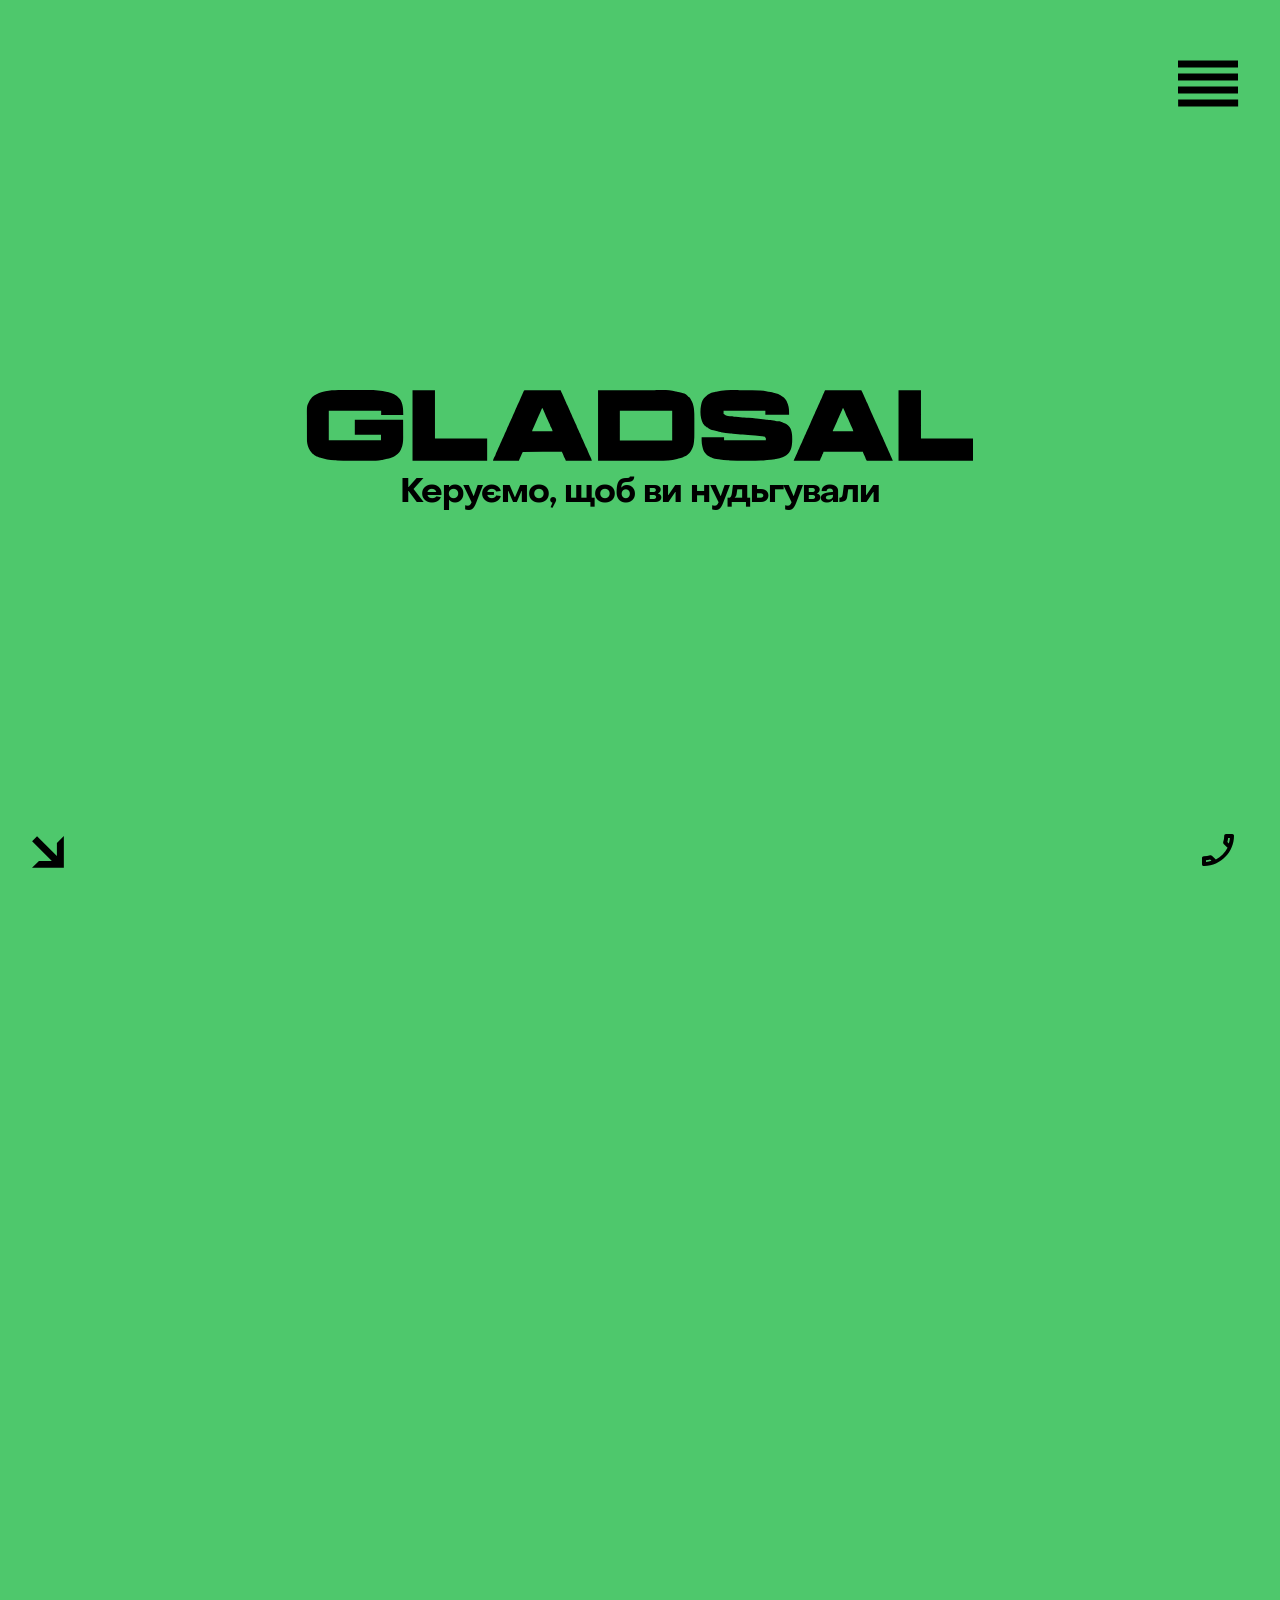
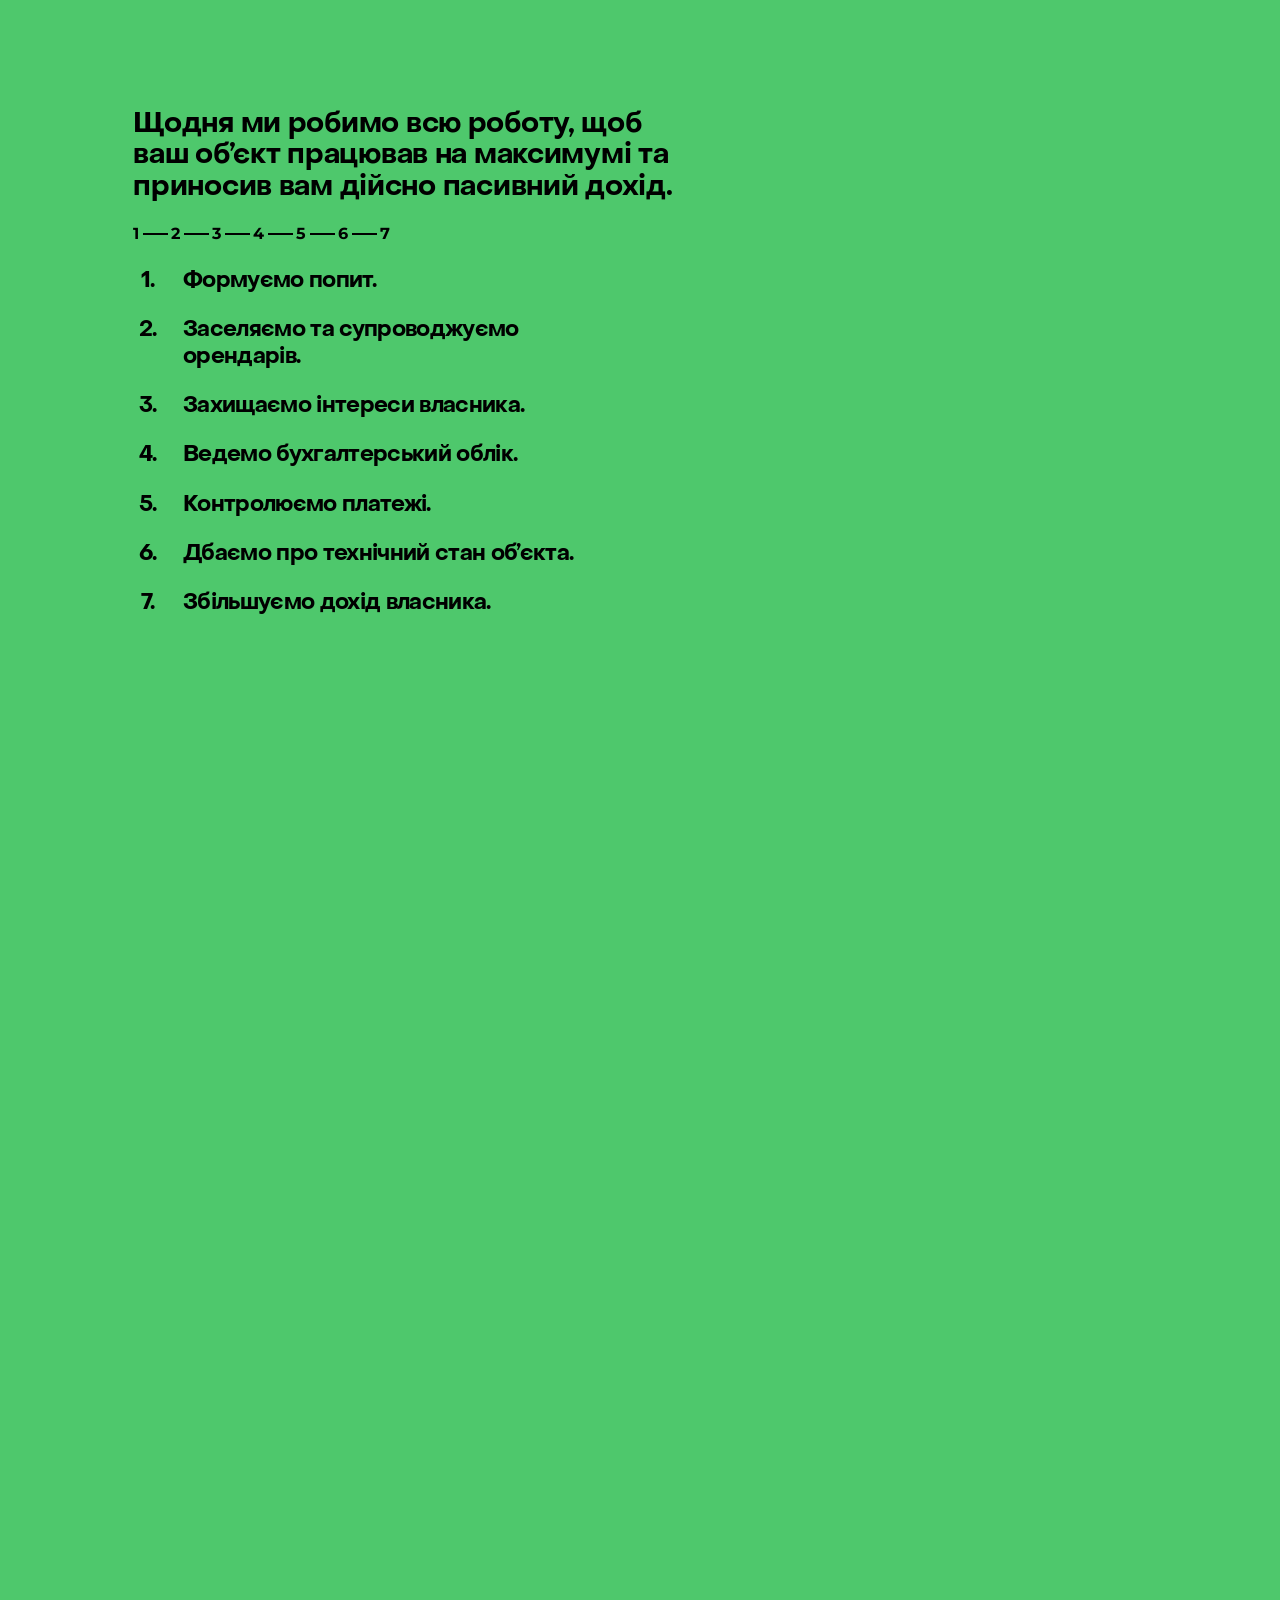
==== commit 6dcaaf22: "v6.4" ====
--- a/index.html
+++ b/index.html
@@ -8,8 +8,8 @@
     <meta name="description" content="Gladsal - керування комерційною нерухомістю в Україні та Європі" />
     <title>Gladsal</title>
     <link rel="icon" type="image/png" href="./img/logo_g.png" />
-    <link rel="stylesheet" crossorigin href="./assets/main-2026-07-05T15-46-12-785Z.DySdFGcB.css">
-    <script type="module" crossorigin src="./assets/main-2026-07-05T15-46-12-785Z.h2fbqgtg.js"></script>
+    <link rel="stylesheet" crossorigin href="./assets/main-2026-07-05T16-13-42-381Z.CoW9MxYh.css">
+    <script type="module" crossorigin src="./assets/main-2026-07-05T16-13-42-381Z.DHVKkOKP.js"></script>
   </head>
   <body class="wrapper">
     <header class="header z-5">
--- a/assets/main-2026-07-05T16-13-42-381Z.CoW9MxYh.css
+++ b/assets/main-2026-07-05T16-13-42-381Z.CoW9MxYh.css
@@ -0,0 +1 @@
+.header__list-link--image .header__list-link-text,.visually-hidden{position:absolute;width:1px;height:1px;margin:-1px;border:0;padding:0;white-space:nowrap;clip-path:inset(100%);clip:rect(0 0 0 0);overflow:hidden}.hide{display:none!important;visibility:hidden!important}.section-nav__item-content,.accordion__text,.ov-hide{overflow:hidden}.ov-clip{overflow:clip}.section.screens:not(.in-view.ready-to-view)>.container,.section.screens .bg-svg-circle-wrap,.section-screens-nav:before,.section-screens--table-slide__row:after,.invoice-card__inner,.table-3d,.table-3d-line,.accordion__title,.accordion-background,.arrow-down,.header__list-item.active,.preloader,.bg-svg-mesh,.bg-svg-circle{pointer-events:none}.section.screens:not(.in-view.ready-to-view)>.container,.section-nav__item-header,.section-nav__item-text,.invoice-card__inner,.select-none{-webkit-user-select:none;-moz-user-select:none;user-select:none}@font-face{font-family:PP Object Sans;font-display:swap;src:url(../fonts/PPObjectSans-Bold.woff2) format("woff2"),url(../fonts/PPObjectSans-Bold.woff) format("woff");font-weight:700;font-style:normal}@font-face{font-family:Montserrat;font-display:swap;src:url(../fonts/Montserrat-Regular.woff2) format("woff2"),url(../fonts/Montserrat-Regular.woff) format("woff");font-weight:400;font-style:normal}@font-face{font-family:Montserrat;font-display:swap;src:url(../fonts/Montserrat-Italic.woff2) format("woff2"),url(../fonts/Montserrat-Italic.woff) format("woff");font-weight:400;font-style:italic}@font-face{font-family:Montserrat;font-display:swap;src:url(../fonts/Montserrat-SemiBold.woff2) format("woff2"),url(../fonts/Montserrat-SemiBold.woff) format("woff");font-weight:600;font-style:normal}@font-face{font-family:Montserrat;font-display:swap;src:url(../fonts/Montserrat-SemiBoldItalic.woff2) format("woff2"),url(../fonts/Montserrat-SemiBoldItalic.woff) format("woff");font-weight:600;font-style:italic}@font-face{font-family:Montserrat;font-display:swap;src:url(../fonts/Montserrat-Bold.woff2) format("woff2"),url(../fonts/Montserrat-Bold.woff) format("woff");font-weight:700;font-style:normal}@font-face{font-family:Montserrat;font-display:swap;src:url(../fonts/Montserrat-BoldItalic.woff2) format("woff2"),url(../fonts/Montserrat-BoldItalic.woff) format("woff");font-weight:700;font-style:italic}.font-primary{font-family:Montserrat,-apple-system,BlinkMacSystemFont,Segoe UI,Roboto,Helvetica Neue,Arial,sans-serif}.font-secondary{font-family:PP Object Sans,-apple-system,BlinkMacSystemFont,Segoe UI,Roboto,Helvetica Neue,Arial,sans-serif}.fix{position:fixed}.abs{position:absolute}.stk{position:sticky}.left-0{left:0}.right-0{right:0}.top-0{top:0}.bottom-0{bottom:0}.rel{position:relative}.b{display:block}.ib{display:inline-block}.f{display:flex}.f-1,.f-1-not-desktop{flex:1}@media screen and (min-width:1100px){.f-1-not-desktop{flex:none}}.if{display:inline-flex}.aic{align-items:center}@media screen and (min-width:1100px){.aic-d{align-items:center}}.ais{align-items:stretch}@media screen and (min-width:1100px){.ais-d{align-items:stretch}}.aib{align-items:baseline}.aifs{align-items:flex-start}@media screen and (min-width:1100px){.aifs-d{align-items:flex-start}}.aife{align-items:flex-end}.jcc{justify-content:center}@media screen and (min-width:1100px){.jcc-d.jcfe,.jcc-d.jcfs{justify-content:center}}.jcsb{justify-content:space-between}@media screen and (min-width:1100px){.jcsb-d{justify-content:space-between}}.jcfe{justify-content:flex-end}.fdc{flex-direction:column}@media screen and (min-width:1100px){.fdc-d{flex-direction:column}}@media screen and (max-width:1100px){.fdc-m{flex-direction:column}}.fw{flex-wrap:wrap}.fdr{flex-direction:row}@media screen and (min-width:1100px){.fdr-d{flex-direction:row}}@media screen and (min-width:768px){.fdr-t{flex-direction:row}}@media screen and (max-width:1100px){.fdr-m{flex-direction:row}}.fdrr{flex-direction:row-reverse}@media screen and (min-width:768px){.fdrr-t{flex-direction:row-reverse}}@media screen and (min-width:1100px){.fdrr-d{flex-direction:row-reverse}}@media screen and (max-width:1100px){.fdrr-m{flex-direction:row-reverse}}.fdcr{flex-direction:column-reverse}@media screen and (min-width:1100px){.fdcr-d{flex-direction:column-reverse}}@media screen and (min-width:768px){.fdcr-t{flex-direction:column-reverse}}@media screen and (max-width:1100px){.fdcr-m{flex-direction:column-reverse}}.fs{align-items:flex-start}.fc{display:flex;align-items:center;justify-content:center}@media screen and (min-width:1100px){.fc-d{display:flex;align-items:center;justify-content:center}}.fb-50{flex-basis:50%}.gr{display:grid}.mx-auto{margin-left:auto;margin-right:auto}.mx-r{margin-right:auto}.mx-l{margin-left:auto}.grid-auto{display:grid;grid-template-columns:repeat(auto-fit,minmax(min(11.25rem,100%),1fr));grid-gap:1rem}.gg80{gap:5rem}.gg80-a{gap:8.3333333333vh 5.5555555556vw}.gg60{gap:3.75rem}.gg60-a{gap:6.25vh 4.1666666667vw}.gg56{gap:3.5rem}.gg56-a{gap:5.8333333333vh 3.8888888889vw}.gg50{gap:3.125rem}.gg50-a{gap:5.2083333333vh 3.4722222222vw}.gg40{gap:2.5rem}.gg40-a{gap:4.1666666667vh 2.7777777778vw}.gg27{gap:1.6875rem}.gg27-a{gap:2.8125vh 1.875vw}.gg24{gap:1.5rem}.gg24-a{gap:2.5vh 1.6666666667vw}.gg20{gap:1.25rem}.gg20-a{gap:2.0833333333vh 1.3888888889vw}.gg16{gap:1rem}.gg16-a{gap:1.6666666667vh 1.1111111111vw}.gg16-24{gap:1rem}@media screen and (min-width:1100px){.gg16-24{gap:1.5rem}}.gg16-24-a{gap:1rem}@media screen and (min-width:1100px){.gg16-24-a{gap:2.5vh 1.6666666667vw}}.gg10{gap:.625rem}.gg10-a{gap:1.0416666667vh .6944444444vw}.gg-12-16{gap:.75rem}@media screen and (min-width:1100px){.gg-12-16{gap:1rem}}.gg-12-16-a{gap:1.25vh .8333333333vw}@media screen and (min-width:1100px){.gg-12-16-a{gap:1.6666666667vh 1.1111111111vw}}.gg-9-12{gap:.5625rem}@media screen and (min-width:1100px){.gg-9-12{gap:.75rem}}.gg-9-12-a{gap:.9375vh .625vw}@media screen and (min-width:1100px){.gg-9-12-a{gap:1.25vh .8333333333vw}}.gg-8-16{gap:.5rem}@media screen and (min-width:1100px){.gg-8-16{gap:1rem}}.gg-8-16-a{gap:.8333333333vh .5555555556vw}@media screen and (min-width:1100px){.gg-8-16-a{gap:1.6666666667vh 1.1111111111vw}}.gg-6-8{gap:.375rem}@media screen and (min-width:1100px){.gg-6-8{gap:.5rem}}.gg-6-8-a{gap:.625vh .4166666667vw}@media screen and (min-width:1100px){.gg-6-8-a{gap:.8333333333vh .5555555556vw}}.w100{width:100%}.h100{height:100%}.yc{top:50%;transform:translateY(-50%)}.yx{left:50%;transform:translate(-50%)}.xyc{top:50%;left:50%;transform:translate(-50%,-50%)}.tr4{transition:cubic-bezier(.4,0,.2,1) .4s}.tr6{transition:cubic-bezier(.4,0,.2,1) .6s}.transform-3d{transform-style:preserve-3d}.perspective-distant{perspective:1200px;perspective-origin:50% 50%}.lsn{list-style:none}.mt-10{margin-top:.625rem}.mb-10{margin-bottom:.625rem}.mb-22-60{margin-bottom:clamp(1.375rem,4vw,6.25vh)}.mb-44-60{margin-bottom:clamp(2.75rem,7vw,6.25vh)}.max-w-100{max-width:100%}.max-w-85{max-width:85%}@media screen and (min-width:1100px){.max-w-85-d{max-width:85%}}@media screen and (max-width:1100px){.max-w-85-n{max-width:85%}}.max-w-80{max-width:80%}@media screen and (min-width:1100px){.max-w-80-d{max-width:80%}}.max-w-60{max-width:60%}@media screen and (min-width:1100px){.max-w-60-d{max-width:60%}}.z-1{z-index:1}.z-2{z-index:2}.z-3{z-index:3}.z-4{z-index:4}.z-5{z-index:5}.tac{text-align:center}.tar{text-align:right}.fwb{font-weight:700}.fwd{font-weight:600}.fwm{font-weight:500}.fwn{font-weight:400}.fwl{font-weight:300}.fs-7-14{font-size:clamp(7px,7px + 7 * (100vw - 375px) / 1545,14px)}.fs-9-12{font-size:clamp(9px,9px + 3 * (100vw - 375px) / 1545,12px)}.fs-9-13{font-size:clamp(9px,9px + 4 * (100vw - 375px) / 1545,13px)}.fs-10-14{font-size:clamp(10px,10px + 4 * (100vw - 375px) / 1545,14px)}.fs-11-20{font-size:clamp(11px,11px + 9 * (100vw - 375px) / 1545,20px)}.fs-12-16{font-size:clamp(12px,12px + 4 * (100vw - 375px) / 1545,16px)}.fs-13-18{font-size:clamp(13px,13px + 5 * (100vw - 375px) / 1545,18px)}.fs-15-20{font-size:clamp(15px,15px + 5 * (100vw - 375px) / 1545,20px)}.fs-14-22{font-size:clamp(14px,14px + 8 * (100vw - 375px) / 1545,22px)}.fs-16-18{font-size:clamp(16px,16px + 2 * (100vw - 375px) / 1545,18px)}.fs-16-20{font-size:clamp(16px,16px + 4 * (100vw - 375px) / 1545,20px)}.fs-16-22{font-size:clamp(16px,16px + 6 * (100vw - 375px) / 1545,22px)}.fs-18-30{font-size:clamp(18px,18px + 12 * (100vw - 375px) / 1545,30px)}.fs-18-36{font-size:clamp(18px,18px + 18 * (100vw - 375px) / 1545,36px)}.fs-18-40{font-size:clamp(18px,18px + 22 * (100vw - 375px) / 1545,40px)}.fs-20-24{font-size:clamp(20px,20px + 4 * (100vw - 375px) / 1545,24px)}.fs-24{font-size:clamp(24px,24px + 0 * (100vw - 375px) / 1545,24px)}.fs-24-30{font-size:clamp(24px,24px + 6 * (100vw - 375px) / 1545,30px)}.fs-24-32{font-size:clamp(24px,24px + 8 * (100vw - 375px) / 1545,32px)}.fs-24-40{font-size:clamp(24px,24px + 16 * (100vw - 375px) / 1545,40px)}.fs-26-34{font-size:clamp(26px,26px + 8 * (100vw - 375px) / 1545,34px)}.fs-26-36{font-size:clamp(26px,26px + 10 * (100vw - 375px) / 1545,36px)}.fs-30-40{font-size:clamp(30px,30px + 10 * (100vw - 375px) / 1545,40px)}.fs-32-48{font-size:clamp(32px,32px + 16 * (100vw - 375px) / 1545,48px)}.ls-1{letter-spacing:-.01em}.ls-3{letter-spacing:-.03em}.ls-5{letter-spacing:-.05em}.lh-1{line-height:1.1}.lh-12{line-height:1.2}.lh-16{line-height:1.6}.y-80{transform:translateY(80%)}.op-0{opacity:0}.op-05{opacity:.5}.op-1{opacity:1}.wt,.in-view .wt-in{will-change:transform}.in-view .wto,.wto.in-view{will-change:opacity,transform}.section-title.first{opacity:1!important}.spacer{pointer-events:none;-webkit-user-select:none;-moz-user-select:none;user-select:none}.spacer-120{height:120vh;height:120lvh}.spacer-100{height:100vh;height:100lvh}.spacer-50{height:50vh;height:50lvh}.spacer-33{height:33vh;height:33lvh}.spacer-25{height:25vh;height:25lvh}.min-h-80{min-height:80vh;min-height:80dvh}.min-h-100{min-height:100vh;min-height:100dvh}.min-h-120{min-height:120vh;min-height:120dvh}.min-h-140{min-height:140vh;min-height:140dvh}.h-100{height:100%}.c-primary{color:#06f}.c-secondary{color:#6c757d}.c-dark{color:#212529}.c-light{color:#f8f9fa}.c-white{color:#fff}.c-black{color:#000}.c-cyan{color:#4be0fe}.c-pink{color:#f0a1ff}.c-purple{color:#8553e8}.c-gray{color:#ececec}.c-green{color:#4ec86c}.c-green-dark{color:#07855b}.c-green-darker{color:#023825}.bg-primary{background-color:#06f}.bg-secondary{background-color:#6c757d}.bg-dark{background-color:#212529}.bg-light{background-color:#f8f9fa}.bg-white{background-color:#fff}.bg-black{background-color:#000}.bg-pink{background-color:#f0a1ff}.bg-purple{background-color:#8553e8}.bg-gray{background-color:#ececec}.bg-green{background-color:#4ec86c}.bg-green-dark{background-color:#07855b}.bg-green-darker{background-color:#023825}.bc-primary{border-color:#06f}.bc-secondary{border-color:#6c757d}.bc-dark{border-color:#212529}.bc-light{border-color:#f8f9fa}.bc-white{border-color:#fff}.bc-black{border-color:#000}.bc-cyan{border-color:#4be0fe}.bc-pink{border-color:#f0a1ff}.bc-purple{border-color:#8553e8}.bc-gray{border-color:#ececec}.bc-green{border-color:#4ec86c}.bc-green-dark{border-color:#07855b}.bc-green-darker{border-color:#023825}*,*:before,*:after{margin:0;padding:0;box-sizing:border-box}html{scrollbar-width:none;scrollbar-color:#07855b #023825;scroll-behavior:auto}body{font-family:Montserrat,-apple-system,BlinkMacSystemFont,Segoe UI,Roboto,Helvetica Neue,Arial,sans-serif;font-size:1rem;line-height:1.1;color:#000;background:#4ec86c;overflow-x:hidden;-webkit-font-smoothing:antialiased;-moz-osx-font-smoothing:grayscale}body.no-scroll{overflow:hidden;pointer-events:none}::-webkit-scrollbar{width:10px;background:#023825}::-webkit-scrollbar-track{background:#023825}::-webkit-scrollbar-thumb{background:#07855b;border-radius:5px}img,svg,video{max-width:100%;height:auto;display:block}a{text-decoration:none;color:inherit;transition:.3s ease}button{border:none;background:none;cursor:pointer;font-family:inherit;outline:none;color:inherit}a svg,a span,button svg,button span{pointer-events:none}ul,ol{list-style:none}h1,h2,h3,h4,h5,h6{font-family:PP Object Sans,-apple-system,BlinkMacSystemFont,Segoe UI,Roboto,Helvetica Neue,Arial,sans-serif;font-weight:700;line-height:1.2}[hidden]{display:none}strong,b{font-family:PP Object Sans,-apple-system,BlinkMacSystemFont,Segoe UI,Roboto,Helvetica Neue,Arial,sans-serif}html.lenis,html.lenis body{height:auto}.lenis [data-lenis-prevent],.lenis [data-lenis-prevent-wheel],.lenis [data-lenis-prevent-touch]{overscroll-behavior:contain}.lenis.lenis-smooth iframe{pointer-events:none}.lenis.lenis-autoToggle{transition-property:overflow;transition-duration:1ms;transition-behavior:allow-discrete}.container{width:100%;margin-left:auto;margin-right:auto;padding-left:24px;padding-right:24px}@media screen and (min-width:768px){.container{padding-left:10.4166666667vw;padding-right:10.4166666667vw}}.container-fix{max-width:1200px}.container-full{padding-left:0;padding-right:0}.section{padding:1.25rem 0}@media screen and (min-width:768px){.section{padding:4.1666666667vh 0}}.section-title{font-weight:700;line-height:1.1;letter-spacing:-.01em}.section-title:not([class*=fs-]){font-size:clamp(28px,28px + 20 * (100vw - 375px) / 1545,48px)}.section-title span{display:inline-block}.title-transition-clone{width:-moz-fit-content;width:fit-content}[data-text-in-span] .word{position:relative;display:inline-block}[data-text-in-span] .word.p-3d{transform-style:preserve-3d}[data-text-in-span] .word:empty{display:none}[data-text-in-span] .word span{display:inline-block}[data-text-in-span] .word span.word-bg{display:inline-block;position:absolute;top:.25rem;right:.25rem;bottom:.25rem;left:.25rem;width:100%;height:100%;background-image:repeating-linear-gradient(45deg,rgb(153,153,153) 0px,rgb(153,153,153) 1px,transparent 1px,transparent 5px);opacity:.5;z-index:-1}@media screen and (max-width:768px){[data-br-hide] br[data-hide-mobile]{display:none}}@media screen and (min-width:768px){[data-br-hide] br[data-hide-desktop]{display:none}}[data-smooth-ignore]{position:relative;overflow:hidden}.is-current [data-mouse-parallax]{will-change:transform}.bg-svg-mesh{position:absolute;top:50%;left:50%;transform:translate(-50%,-50%);z-index:0;max-width:none;opacity:.5;width:calc(var(--current-screen-width, 34.7222222222vw) + var(--current-screen-width, 34.7222222222vw) / 2.5);height:calc(var(--current-screen-width, 34.7222222222vw) + var(--current-screen-width, 34.7222222222vw) / 2.5)}.bg-svg-circle{position:absolute;z-index:2;max-width:none;opacity:1;width:calc(var(--current-screen-width, 34.7222222222vw) + var(--current-screen-width, 34.7222222222vw) / 1.3);height:calc(var(--current-screen-height, 52.0833333333vh) + var(--current-screen-height, 52.0833333333vh) / 1.3);transition:transform .3s ease,opacity .3s ease}@media screen and (min-width:1100px){.bg-svg-circle{width:calc(var(--current-screen-width, 34.7222222222vw) + var(--current-screen-width, 34.7222222222vw) / 1.5);height:calc(var(--current-screen-width, 34.7222222222vw) + var(--current-screen-width, 34.7222222222vw) / 1.5)}}.performance-overlay{position:fixed;bottom:0;left:0;background-color:#000000b3;width:100%;height:auto;color:#fff;display:flex;align-items:center;justify-content:center;padding:.5rem;font-size:.875rem;z-index:9999}.btn-square{display:inline-flex;align-items:center;justify-content:center;padding:.5rem .9375rem .40625rem;background-color:#07855b;font-weight:700;line-height:1.2;font-family:PP Object Sans,-apple-system,BlinkMacSystemFont,Segoe UI,Roboto,Helvetica Neue,Arial,sans-serif;color:#fff;position:relative}.btn-square:before,.btn-square:after{content:"";position:absolute;width:0;height:0}.btn-square:before{top:0;left:0;border-top:.5rem solid #4ec86c;border-right:.5rem solid transparent}.btn-square:after{bottom:0;right:0;border-bottom:.5rem solid #4ec86c;border-left:.5rem solid transparent}[data-animation=titles-pin] .section-title,[data-animation=titles-no-pin] .section-title{-webkit-backface-visibility:hidden;backface-visibility:hidden;width:-moz-fit-content;width:fit-content}[data-animation=titles-pin]{padding:3.125rem 0}[data-animation=titles-pin] .container,[data-animation=titles-pin] .section__content{height:auto;min-height:0}[data-animation=titles-pin] .section__content{display:block}[data-animation=titles-pin] .sticky-statement{min-height:100vh;min-height:100dvh;position:relative;padding:2.6041666667vh 0}[data-animation=titles-pin] .sticky-statement>.section-title{min-height:3.4375rem}@media screen and (min-width:480px){[data-animation=titles-pin] .sticky-statement>.section-title{min-height:7.2916666667vh}}[data-animation=titles-pin] .sticky-statement>.section-title.prev,[data-animation=titles-pin] .sticky-statement>.section-title.next{opacity:.34}[data-animation=titles-pin] .sticky-statement>.section-title.current{opacity:1}[data-animation=titles-pin] .sticky-statement.in-view>.section-title{will-change:transform,opacity}[data-animation=titles-pin] .section-title{z-index:3}[data-animation=accordion]{overflow-y:clip}.section.in-view{position:relative;z-index:2}.preloader{width:100%;max-width:70%;transform:translateZ(0);transform-style:preserve-3d;-webkit-backface-visibility:hidden;backface-visibility:hidden}@media screen and (min-width:768px){.preloader{max-width:100%}}.preloader-logo{height:auto;transform:translateZ(0);-webkit-backface-visibility:hidden;backface-visibility:hidden;overflow:visible;max-width:100%}.preloader-subtitle{font-size:clamp(17px,17px + 30 * (100vw - 375px) / 1545,47px);margin-top:.4166666667vh;transition:opacity .3s ease}.preloader-subtitle.hidden{opacity:0}@media screen and (min-width:768px){.preloader-subtitle{width:auto;transform:none;margin-top:1.25vh}}.preloader-subtitle-wrap{width:calc(48px + 100%)}@media screen and (min-width:768px){.preloader-subtitle-wrap{width:auto}}@media screen and (max-width:1100px){.preloader:after{content:"";position:absolute;top:10%;left:50%;transform:translate(-50%,-50%);width:130vw;height:150%;background-color:#4ec86c;z-index:-1}}.header{position:fixed;right:0;top:0;padding:1.5rem;z-index:10}@media screen and (min-width:1100px){.header{top:4.1666666667vh;right:1.3888888889vw}}.no-scroll .header{right:var(--scrollbar-width, 0px)}.header__list{gap:.375rem;transition:gap .3s ease}@media screen and (min-width:1100px){.header__list{gap:.5rem}}.header__list.is-expanded{gap:0}.header__list-item{position:relative;display:block}.header__list-item:not(.expanded){pointer-events:none}.header__list-item:not(.show-progress) .line i{opacity:0}.header__list-item--image .line{display:none}.header__list-item--image .header__list-link>span:not(.line){opacity:1}.header__list-item--image:not(.expanded){opacity:0;visibility:hidden}.header__list-item--image{margin:.1875rem 0}@media screen and (min-width:1100px){.header__list-item--image{margin:.375rem 0}}.header__list-item--image:first-child{margin-top:1rem}@media screen and (min-width:1100px){.header__list-item:not(.header__list-item--image)+.header__list-item--image{margin-top:1rem}}.header__list-link{font-size:clamp(14px,14px + 10 * (100vw - 375px) / 1545,24px);text-align:right;font-weight:700;text-decoration:none;transition:color .3s ease;align-items:center;line-height:1.1;width:100%;min-width:2.625rem;min-height:.3125rem}@media screen and (min-width:1100px){.header__list-link{min-width:3.75rem}}.header__list-link span{display:block;overflow:hidden}.header__list-link--image .header__list-link-image{display:flex;justify-content:flex-end}.header__list-link--image .header__list-link-image svg{transition:stroke .3s ease,fill .3s ease}.header__list-link--image.header__list-link--fill .header__list-link-image svg [fill]:not([fill=none]){fill:currentColor}.header__list-link--image.header__list-link--stroke .header__list-link-image svg [stroke]:not([stroke=none]){stroke:currentColor}.header__list-link .line{width:100%;min-width:2.625rem;height:52%;min-height:.375rem;background-color:#000;opacity:0;outline:none;border:none;position:absolute;right:0;top:50%;transform:translateY(-50%);transform-origin:right center}.custom-nav-color .header__list-link .line{background-color:var(--nav-progress-bg-color, #07855b)}@media screen and (min-width:1100px){.header__list-link .line{min-height:.4375rem}}.header__list-link .line i{display:block;width:100%;height:100%;background-color:#07855b;position:absolute;right:0;top:0;transform-origin:right center}.custom-nav-color .header__list-link .line i{background-color:var(--nav-progress-color, #07855b)}.header__list-link span:not(.line,.header__list-link-image,.header__list-link-text){opacity:0;font-size:0;width:100%;line-height:inherit;color:inherit}.custom-nav-color .header__list-link span:not(.line,.header__list-link-image,.header__list-link-text){color:var(--nav-color, inherit)}@media(any-hover:hover){.header__list-link:hover{color:#fff}}.header__list-link:focus{color:#fff}.header__list-link:focus-visible{color:#fff;outline:none}.header .log-in{margin-top:1.875rem;opacity:0}@media screen and (min-width:1100px){.header .log-in{margin-top:2.5rem}}@media(any-hover:hover){.header .log-in:hover{color:#fff}.header .log-in:hover svg path{fill:#fff}.header .log-in:hover svg circle{stroke:#fff}}.header .log-in:focus{color:#fff}.header .log-in:focus svg path{fill:#fff}.header .log-in:focus svg circle{stroke:#fff}.header .log-in:focus-visible{color:#fff}.header .log-in:focus-visible svg path{fill:#fff}.header .log-in:focus-visible svg circle{stroke:#fff}.header .log-in:focus-visible{outline:none}.header .log-in svg{max-width:2.25rem}.header .log-in svg path,.header .log-in svg circle{transition:fill .3s ease,stroke .3s ease}@media screen and (min-width:1100px){.header .log-in svg{max-width:2.5rem}}.footer{padding:3rem 0}.footer p{margin:0;opacity:.7}.arrow-down{position:fixed;bottom:0;left:0;width:4.5625rem;height:4rem;background:transparent;border:none;cursor:pointer;z-index:10;opacity:0}@media screen and (min-width:768px){.arrow-down{width:6rem;height:6rem}}.arrow-down span{display:block}.arrow-down svg,.arrow-down img{max-width:1.5625rem;max-height:1.5625rem;transition:transform .3s cubic-bezier(.4,0,.2,1);transform:rotate(0);transform-origin:center}@media screen and (min-width:768px){.arrow-down svg,.arrow-down img{max-width:2rem;max-height:2rem}}.arrow-down path{transition:fill .2s ease}.arrow-down.arrow-up svg{transform:rotate(-90deg)}.arrow-down:not(.is-hidden){pointer-events:all}.arrow-down:not(.is-hidden) span{animation:MoveUpDown 3s ease-in-out infinite}.arrow-down.is-hidden{pointer-events:none}.arrow-down.is-hidden span{animation:none}.phone-lang{position:fixed;bottom:0;right:0;z-index:10}@media screen and (min-width:768px){.phone-lang{right:.9722222222vw;width:7.625rem}}.phone-call{position:relative;width:5rem;height:4.375rem;background:transparent;border:none;opacity:0}@media screen and (min-width:768px){.phone-call{height:6.25rem;width:6.25rem}}.phone-call:not(.is-hidden){pointer-events:all}.phone-call svg{fill:#000;transition:fill .3s ease;transform-origin:center;animation:iconZoomInOut 3.5s ease-in-out infinite;animation-play-state:paused;z-index:2}.phone-call:before{position:absolute;z-index:1;content:"";right:0;bottom:0;width:130%;height:100%}.phone-call.is-visible svg{animation-play-state:running}.phone-call__number{position:absolute;display:block;right:5rem;top:50%;transform:translateY(-50%) scale(1);color:#000;font-size:clamp(20px,20px + 14 * (100vw - 375px) / 1545,34px);white-space:nowrap;font-weight:700;letter-spacing:-.03em;clip-path:polygon(100% 0,100% 0,100% 100%,100% 100%);transition:clip-path .8s ease-in-out,opacity .8s ease-in-out,color .3s ease}.phone-call__number.hidden{opacity:0}@media screen and (min-width:768px){.phone-call__number{right:6.875rem}}@media(any-hover:hover){.phone-call:hover svg{fill:#fff}.phone-call:hover .phone-call__number{pointer-events:auto;clip-path:polygon(0 0,100% 0,100% 100%,0% 100%)}}.phone-call:focus svg{fill:#fff}.phone-call:focus .phone-call__number{pointer-events:auto;clip-path:polygon(0 0,100% 0,100% 100%,0% 100%)}.phone-call:focus-visible svg{fill:#fff}.phone-call:focus-visible .phone-call__number{pointer-events:auto;clip-path:polygon(0 0,100% 0,100% 100%,0% 100%)}.phone-call:focus-visible{outline:none}.phone-call.is-visible.is-show-number .phone-call__number{pointer-events:auto;clip-path:polygon(0 0,100% 0,100% 100%,0% 100%)}.phone-call.is-phone-hidden-by-overlap .phone-call__number{opacity:0;pointer-events:none}.phone-call.is-visible.is-show-number.is-phone-shown-in-range .phone-call__number{animation:phoneNumberRangeScalePulse 1.8s ease-in-out .8s 1 both;transition-delay:0s,0s,2.6s;color:#fff}.lang-switch{font-size:clamp(14px,14px + 10 * (100vw - 375px) / 1545,24px);text-align:right;min-width:5rem;min-height:1.5rem;opacity:0;z-index:2}@media screen and (min-width:768px){.lang-switch{min-width:6.25rem}}.lang-switch:not(.is-hidden){pointer-events:all}@media(any-hover:hover){.lang-switch:hover{color:#fff}}.lang-switch:focus{color:#fff}.lang-switch:focus-visible{color:#fff;outline:none}.lang-switch>span{display:inline-block;transition:opacity .3s ease}.accordion{display:flex;flex-direction:column}.accordion__item{padding:.5rem 0;transform-origin:0% 50%;transition:padding .3s ease}@media screen and (min-width:1100px){.accordion__item{padding:1.0416666667vh 0}}@media screen and (min-width:1100px){.accordion__item.is-open .accordion__header{padding-top:.5208333333vh}}@media screen and (max-width:1100px){.accordion__item.is-open .accordion__text{padding:.5rem 0 0;margin-top:.5rem}}.accordion:not([data-open-on-scroll=true]) .accordion__item.is-open .accordion__title,.accordion:not([data-open-on-scroll=true]) .accordion__item.is-openning .accordion__title{color:#4ec86c}@media(any-hover:hover){.accordion:not([data-open-on-scroll=true]) .accordion__item.is-open .accordion__title:hover,.accordion:not([data-open-on-scroll=true]) .accordion__item.is-openning .accordion__title:hover{color:#4ec86c}}.accordion:not([data-open-on-scroll=true]) .accordion__item.is-open .accordion__title:focus,.accordion:not([data-open-on-scroll=true]) .accordion__item.is-openning .accordion__title:focus{color:#4ec86c}.accordion:not([data-open-on-scroll=true]) .accordion__item.is-open .accordion__title:focus-visible,.accordion:not([data-open-on-scroll=true]) .accordion__item.is-openning .accordion__title:focus-visible{color:#4ec86c;outline:none}.accordion[data-open-on-scroll=true].bg-in-place .accordion__item.is-open .accordion__title,.accordion[data-open-on-scroll=true].bg-in-place .accordion__item.is-openning .accordion__title{color:#4ec86c}@media(any-hover:hover){.accordion[data-open-on-scroll=true].bg-in-place .accordion__item.is-open .accordion__title:hover,.accordion[data-open-on-scroll=true].bg-in-place .accordion__item.is-openning .accordion__title:hover{color:#4ec86c}}.accordion[data-open-on-scroll=true].bg-in-place .accordion__item.is-open .accordion__title:focus,.accordion[data-open-on-scroll=true].bg-in-place .accordion__item.is-openning .accordion__title:focus{color:#4ec86c}.accordion[data-open-on-scroll=true].bg-in-place .accordion__item.is-open .accordion__title:focus-visible,.accordion[data-open-on-scroll=true].bg-in-place .accordion__item.is-openning .accordion__title:focus-visible{color:#4ec86c;outline:none}@media(any-hover:hover){.accordion[data-move-bg=false] .accordion__header:hover .accordion__title{color:#fff}}.accordion[data-move-bg=false] .accordion__header:focus .accordion__title{color:#fff}.accordion[data-move-bg=false] .accordion__header:focus-visible .accordion__title{color:#fff}.accordion[data-move-bg=false] .accordion__header:focus-visible{outline:none}.accordion__header{cursor:pointer;padding:0 0 0 1.5rem}@media screen and (min-width:1100px){.accordion__header{padding:0 min(1.25rem,1.3888888889vw) 0 0;flex-basis:40%}}.accordion__title{display:inline-block;transition:color .3s ease}@media screen and (min-width:1200px){.accordion__title{max-width:34.7222222222vw}}.accordion__content{position:relative;padding:0 0 0 1.5rem;z-index:2;opacity:0}@media screen and (min-width:1100px){.accordion__content{padding:0}}.accordion__content-bg{position:absolute;bottom:-.5rem;left:.78125vh;width:calc(100% + var(--padding, 24px) - .375rem);height:100%;display:block;background-color:#4ec86c;transform-origin:bottom center}@media screen and (min-width:1100px){.accordion__content-bg{display:none}}.accordion__text{position:relative;z-index:2}@media screen and (min-width:1100px){.accordion__text{margin-top:0;padding:1.5625vh 0 1.5625vh 3.8194444444vw}}.accordion-background{z-index:-2;position:absolute;top:0;left:0;width:calc(100% + var(--padding, 24px));height:18vh;height:18dvh;z-index:-1;display:block;transform-origin:left center}@media screen and (min-width:1100px){.accordion-background{background-color:transparent;left:-3.3333333333vw;width:calc(100% + 13.75vw)}.accordion-background:before{position:absolute;content:"";left:0;top:0;height:100%;width:34.375vw;background-color:#000}}@media screen and (min-width:1100px){.accordion-background__lines{display:block;width:calc(100% - 34.375vw)}}.accordion-background__line{display:block;position:absolute;background-color:#000}.accordion-background__line._top{top:0;right:0;width:100%;height:.78125vh}.accordion-background__line._left{top:0;left:0;width:.78125vh;height:100%}.accordion-background__line._bottom{bottom:0;left:0;width:100%;height:.78125vh}.section-accordion>.container{min-height:calc(100vh + var(--accordion-sticky-tail, 0px));position:relative;padding-top:4.625rem}@media screen and (min-width:1100px){.section-accordion>.container{padding-top:7.7083333333vh}}.section-accordion>.container .section__content{top:4.625rem;min-height:calc(100vh - 4.625rem)}@media screen and (min-width:1100px){.section-accordion>.container .section__content{top:7.7083333333vh}}.contacts-phones__link{display:inline-block;padding:.125rem 0;transition:color .3s ease}@media(any-hover:hover){.contacts-phones__link:hover{color:#fff}}.contacts-phones__link:focus{color:#fff}.contacts-phones__link:focus-visible{color:#fff;outline:none}@media screen and (min-width:480px){.contacts-socials{justify-content:flex-end}}.contacts-socials__link{width:3.625rem;height:3.625rem}.contacts-socials__link svg,.contacts-socials__link img{max-width:100%;-o-object-fit:contain;object-fit:contain;transition:fill .3s ease}.contacts-socials__link svg{fill:#000}@media(any-hover:hover){.contacts-socials__link:hover svg,.contacts-socials__link:hover img{fill:#fff}}.contacts-socials__link:focus svg,.contacts-socials__link:focus img{fill:#fff}.contacts-socials__link:focus-visible svg,.contacts-socials__link:focus-visible img{fill:#fff}.contacts-socials__link:focus-visible{outline:none}@media screen and (max-width:1100px){.contacts-socials--text{row-gap:.4375rem;justify-content:end}}.contacts-socials--text .contacts-socials__link,.contacts-socials--text-icons .contacts-socials__link{width:auto;height:auto;letter-spacing:-.01em;line-height:1.3}@media(any-hover:hover){.contacts-socials--text .contacts-socials__link:hover,.contacts-socials--text-icons .contacts-socials__link:hover{color:#fff}}.contacts-socials--text .contacts-socials__link:focus,.contacts-socials--text-icons .contacts-socials__link:focus{color:#fff}.contacts-socials--text .contacts-socials__link:focus-visible,.contacts-socials--text-icons .contacts-socials__link:focus-visible{color:#fff;outline:none}.contacts-socials--text .contacts-socials__link svg,.contacts-socials--text .contacts-socials__link img,.contacts-socials--text-icons .contacts-socials__link svg,.contacts-socials--text-icons .contacts-socials__link img{max-width:4rem}.contacts-socials--text-icons{justify-content:flex-end}.contacts-socials--text-icons .contacts-socials__link svg{fill:transparent}@media screen and (min-width:1100px){.contacts-socials--text-icons .contacts-socials__link img,.contacts-socials--text-icons .contacts-socials__link svg{display:none}}@media screen and (max-width:1100px){.contacts-socials--text-icons .contacts-socials__link span{display:none}}.contacts-logo{max-width:12.5rem;width:100%}@media screen and (min-width:1100px){.contacts-logo{max-width:21.25rem}.contacts-logo svg,.contacts-logo img{width:100%;-o-object-fit:contain;object-fit:contain}}@media screen and (min-width:1100px){.contacts-inner--trans-x{transform:translate(calc(var(--padding, 10.4166666667vw) / 4))}}.video-block__inner{position:absolute;top:50%;-webkit-backface-visibility:hidden;backface-visibility:hidden;width:calc(100% + var(--padding, 24px) * 2);left:calc(0px - var(--padding, 24px));transform:translateY(-50%);padding:12.5rem 2.5rem 9.375rem}@media screen and (min-width:1100px){.video-block__inner{right:0;left:auto;width:100%;max-width:33%;padding:2.0833333333vh 2.5rem;height:73vh;overflow:hidden}}@media screen and (min-width:1100px){.video-block__text{flex-basis:47.0833333333vw;min-height:66.6666666667vh}}.video-block__video{position:absolute;top:10%;left:0;width:100%;max-width:calc(100% + var(--padding, 24px) * 2);height:90%;-o-object-fit:cover;object-fit:cover;-o-object-position:100% 40%;object-position:100% 40%}@media screen and (min-width:1100px){.video-block__video{top:0;left:auto;right:0;max-width:100%;width:100%;height:100%}}.video-block__button{width:-moz-fit-content;width:fit-content}.video-block__button svg{overflow:visible;transition:transform .3s ease}.video-block__button-pulse{transform-origin:33% 50%;animation:pulse-triangle 3s linear infinite;animation-play-state:paused;will-change:transform,opacity}.video-block__button-pulse--1{animation-delay:0s}.video-block__button-pulse--2{display:none;animation:none}.video-block__button.is-visible .video-block__button-pulse{animation-play-state:running}@media(any-hover:hover){.video-block__button:hover svg{transform:scale(1.08)}}.video-block__button:focus svg{transform:scale(1.08)}.video-block__button:focus-visible svg{transform:scale(1.08)}.video-block__button:focus-visible{outline:none}@keyframes pulse-triangle{0%{opacity:.5;transform:scale(1)}50%{opacity:.3;transform:scale(1.5)}to{opacity:0;transform:scale(1.7)}}.video-slider{position:relative;overflow:clip}.video-slider.section{padding:0}.video-slider__container{position:relative;min-height:calc(100vh + var(--section-sticky-duration, 0px));min-height:calc(100dvh + var(--section-sticky-duration, 0px))}.video-slider__content{top:0;min-height:100vh;min-height:100dvh}.video-slider__slider{width:100%;height:100%;opacity:1;transform:translateY(-20px)}.in-view .video-slider__slider{will-change:transform,opacity}.video-slider__wrapper{align-items:stretch}.video-slider__slide{align-items:stretch;min-height:0}.video-slider__slide.swiper-slide{display:flex}@media screen and (min-width:1100px){.video-slider__slide.is-double .video-slider__slide-inner.is-played{flex:0 1 52%}}.video-slider__slide.swiper-slide{height:100vh;height:100dvh;height:100svh}.video-slider__slide-inner{position:relative;overflow:hidden;min-width:0;min-height:0;background:#ffffff0a;flex:1;transition:flex .6s ease}.video-slider__slide-progress{position:absolute;left:1rem;right:1rem;bottom:1.0625rem;height:.25rem;border-radius:62.4375rem;overflow:hidden;background:var(--video-slider-progress-bg-color, rgba(255, 255, 255, .3));z-index:3}@media screen and (min-width:480px){.video-slider__slide-progress{left:3.125rem;right:3.125rem}}.video-slider__slide-progress i{display:block;width:100%;height:100%;border-radius:inherit;background:var(--video-slider-progress-color, #07855b);transform-origin:left center;transform:scaleX(0)}.video-slider__video{position:absolute;top:0;right:0;bottom:0;left:0;width:100%;height:100%;-o-object-fit:cover;object-fit:cover}.video-slider__pagination{--pagination-count: 1;--pagination-gap: .5rem;--pagination-max-size: 3.375rem;--pagination-min-size: 1.5rem;--pagination-padding-inline: 1rem;--pagination-button-size: clamp( var(--pagination-min-size), calc((100% - (2 * var(--pagination-padding-inline)) - ((var(--pagination-count) - 1) * var(--pagination-gap))) / var(--pagination-count)), var(--pagination-max-size) );position:absolute;top:50%;z-index:3;height:100%;width:calc(var(--pagination-button-size) + 1rem);padding:5.125rem 1rem;gap:var(--pagination-gap);flex-wrap:wrap;transition:left .5s cubic-bezier(.4,0,.2,1),transform .5s cubic-bezier(.4,0,.2,1)}@media screen and (min-width:480px){.video-slider__pagination{--pagination-gap: 4rem;--pagination-max-size: 6.75rem;--pagination-min-size: 2rem;--pagination-padding-inline: 3.125rem}}@media screen and (min-width:1100px){.video-slider__pagination{width:auto;padding:0 calc(var(--pagination-padding-inline) + 2rem)}}.video-slider__pagination button{opacity:0;transform:translateY(20px) rotate(0);transform-origin:center center;min-width:var(--pagination-button-size);max-width:15.625vh;max-height:15.625vh;min-height:var(--pagination-button-size);flex:0 0 var(--pagination-button-size)}.video-slider__pagination button svg{width:100%;height:100%}.video-slider__pagination button path{transition:fill .3s ease}.video-slider__pagination button.is-current path{fill:#fff}.in-view .video-slider__pagination button{will-change:transform,opacity}@media(any-hover:hover){.video-slider__pagination button:hover path{fill:#fff}}.current-double .video-slider__pagination{left:50%;transform:translate(-50%,-50%)}.current-single .video-slider__pagination{left:0;transform:translateY(-50%)}.video-slider__nav{bottom:2.9375rem;left:50%;transform:translate(-50%);width:100%;z-index:4;pointer-events:none;padding:0 1rem}.video-slider__nav-btn{width:2rem;height:2rem;pointer-events:auto;transform-origin:center center;transition:transform .3s ease,opacity .3s ease}.in-view .video-slider__nav-btn{will-change:transform,opacity}.video-slider__nav-btn.swiper-button-disabled{opacity:.3;pointer-events:none}@media(any-hover:hover){.video-slider__nav-btn:hover{transform:scale(1.1)}}.video-slider__nav-btn:focus{transform:scale(1.1)}.video-slider__nav-btn:focus-visible{transform:scale(1.1);outline:none}@media screen and (min-width:480px){.video-slider__nav{padding:0 3.125rem}}.section-device>.container{min-height:calc(100vh + var(--section-sticky-duration, 0px));min-height:calc(100dvh + var(--section-sticky-duration, 0px))}.device-block{top:4.625rem;padding-bottom:40dvh}@media screen and (min-width:1100px){.device-block{top:12.5vh;padding-bottom:0}}@media screen and (min-width:1100px){.device-block__text{min-height:66.6666666667vh}}@media screen and (max-width:1100px){.device-block .section-title,.device-block .section-device__subtitle{max-width:85%}}.device-block__inner{width:100%;-webkit-backface-visibility:hidden;backface-visibility:hidden}@media screen and (max-width:1100px){.device-block__inner{position:relative;align-items:center;gap:1.5rem}}@media screen and (min-width:1100px){.device-block__inner{height:73vh;min-height:35rem;align-items:flex-end;justify-content:flex-end}}.device-block__button{top:50%;left:0;display:inline-flex;align-items:center;justify-content:center;width:2.5rem;height:2.5rem;border:.125rem solid #000000;border-radius:.375rem;background-color:#000;color:#000;cursor:pointer;transform:translateY(-50%);transition:background-color .3s ease,border-color .3s ease,transform .3s ease}@media screen and (min-width:1100px){.device-block__button{left:50%;transform:translate(-50%,-50%)}}.device-block__button svg{position:absolute;width:1.5rem;height:1.5rem;transition:opacity .3s ease}.device-block__button .icon-day{opacity:0}.device-block__button.is-dark{background-color:transparent}@media screen and (max-width:1100px){.device-block__button.is-dark{background-color:#fff;border-color:#fff}}.device-block__button.is-dark .icon-night{opacity:0}.device-block__button.is-dark .icon-day{opacity:1}@media screen and (min-width:1100px)and (any-hover:hover){.device-block__button:hover{transform:translate(-50%,-50%) scale(1.04)}}@media screen and (min-width:1100px){.device-block__button:focus{transform:translate(-50%,-50%) scale(1.04)}.device-block__button:focus-visible{transform:translate(-50%,-50%) scale(1.04);outline:none}}.in-view .device-block__button{will-change:transform,background-color,border-color}.device-block__image{width:100%;max-height:100%;max-width:33.1875rem;aspect-ratio:531/692}@media screen and (max-width:1100px){.device-block__image{margin:0 auto}}.device-block__image img{right:0;top:0;width:auto;height:100%;-o-object-fit:contain;object-fit:contain;transition:opacity .3s ease}.device-block__image-light{opacity:1}.device-block__image-dark{opacity:0}.section.screens{position:relative;overflow:clip}@media screen and (min-width:1100px){.section.screens:before,.section.screens:after{content:"";position:fixed;background-color:#4ec86c;pointer-events:none;left:0;opacity:0;transition:opacity .3s ease}.section.screens:before{top:0;height:20.8333333333vh;z-index:2;width:60vw}.section.screens:after{bottom:0;height:5.2083333333vh;z-index:1;width:100%}.section.screens.in-view.ready-to-view:before,.section.screens.in-view.ready-to-view:after{opacity:1}.section.screens.in-view.ready-to-view .bg-svg-circle{opacity:1;will-change:filter}}.section.screens>.container{padding-top:4.625rem}@media screen and (max-width:1100px){.section.screens>.container{padding-left:0;padding-right:0}}@media screen and (min-width:1100px){.section.screens>.container{padding-right:0;padding-top:7.7083333333vh;padding-top:7.7083333333dvh}}.section.screens .bg-svg-circle{position:sticky;top:0;right:0;left:auto;transform:translate(0) translateZ(0);opacity:0;display:none;background:radial-gradient(circle,#4ec86c00,#4ec86c00 28%,#4ec86c59 42%,#4ec86cbf,#4ec86cfc 54%)}@media screen and (min-width:1100px){.section.screens .bg-svg-circle{display:block;width:calc(var(--current-screen-width, 34.7222222222vw) + var(--current-screen-width, 34.7222222222vw) / 2);height:calc(var(--current-screen-width, 34.7222222222vw) + var(--current-screen-width, 34.7222222222vw) / 2)}}.section.screens .bg-svg-circle-wrap{position:absolute;top:0;right:0;width:100%;height:100%}@media screen and (min-width:1100px){.section.screens .bg-svg-circle-wrap{max-width:50vw;width:50vw}}.section.screens .section__content{position:relative;height:100%;padding-bottom:40dvh}@media screen and (min-width:1100px){.section.screens .section__content{align-items:stretch;position:initial}}@media screen and (min-width:1100px){.section.screens .section-title{max-width:100%}}.section.screens .section-screens{width:100%;flex:1}.section.screens .section-screens__inner{height:auto;display:flex;flex-direction:column;padding:1.875rem 0;z-index:1;padding:80vh 0 20vh}@media screen and (min-width:1100px){.section.screens .section-screens__inner{padding:50vh 0 4.1666666667vh}}.section.screens .section-screens__screen{position:relative;inset:auto;height:auto;min-height:80vh;width:100%;padding-top:4.625rem;padding-bottom:0}@media screen and (min-width:1100px){.section.screens .section-screens__screen{min-height:100vh;padding-top:7.7083333333vh;padding-bottom:4.625rem}}.section.screens .section-screens__screen:before,.section.screens .section-screens__screen:after{position:absolute;content:"";left:0;width:100%;height:.125rem;background-image:linear-gradient(to right,#07855b 60%,#fff0 20%);background-position:top;background-size:12px 2px;background-repeat:repeat-x;opacity:.5}.section.screens .section-screens__screen:before{top:0}.section.screens .section-screens__screen:after{bottom:0}.section.screens .section-screens__screen.is-current{-webkit-backface-visibility:hidden;backface-visibility:hidden}@media screen and (min-width:1100px){.section.screens [data-screen-type=table],.section.screens [data-screen-type=table-slide]{padding-right:10.4166666667vw}}@media screen and (min-width:1100px){.section.screens [data-screen-type=table-blocks]{padding-right:6.9444444444vw}}@media screen and (min-width:1100px){.section.screens [data-screen-type=text]{padding-right:6.9444444444vw}}@media screen and (min-width:1620px){.section.screens [data-screen-type=text]{padding-right:10.4166666667vw}}.section.screens [data-screen-type=text] .table-3d .line-right,.section.screens [data-screen-type=text] .table-3d .line-left{height:200%}.section.screens [data-screen-type=text] .table-3d .line-top,.section.screens [data-screen-type=text] .table-3d .line-bottom{width:200%}.section.screens [data-screen-type=table] .table-3d,.section.screens [data-screen-type=table-blocks] .table-3d,.section.screens [data-screen-type=table-slide] .table-3d{height:calc(100% + .625rem)}@media screen and (max-width:1100px){.section.screens [data-screen-type=table-slide] .table-3d{max-width:calc(100% - 3.25rem)}}@media screen and (min-width:1100px){.section.screens [data-screen-type=text]{overflow:initial}}.section.screens [data-screen-type=infinite-image-zoom] .table-3d{width:100%;height:100%}.section.screens [data-screen-type=text]:before,.section.screens [data-screen-type=text]:after,.section.screens [data-screen-type=infinite-image-zoom]:before,.section.screens [data-screen-type=infinite-image-zoom]:after{display:none}@media screen and (min-width:1100px){.section.screens [data-active-screen-type=text] .section-screens-nav{background-color:transparent}.section.screens [data-active-screen-type=text] .section-screens-nav:after{right:7%}}.section.screens [data-active-screen-type=text] .crossed-out .word-child,.section.screens [data-active-screen-type=text] .highlighted .word-child{will-change:transform,opacity}.section.screens [data-active-screen-type=table-slide] .bg-svg-circle{width:calc(var(--current-screen-width, 34.7222222222vw) + var(--current-screen-width, 34.7222222222vw) / 3)}.section.screens [data-active-screen-type=chart] .bg-svg-mesh{display:block}@media screen and (min-width:1100px){.section.screens [data-active-screen-type=chart-3d] .bg-svg-circle{width:calc(var(--current-screen-width, 34.7222222222vw) + var(--current-screen-width, 34.7222222222vw) / 4)}}@media screen and (min-width:1100px){.section.screens [data-active-screen-type=invoice] .bg-svg-circle{width:calc(var(--current-screen-width, 34.7222222222vw) + var(--current-screen-width, 34.7222222222vw) / 8)}}@media screen and (min-width:1100px){.section.screens [data-active-screen-type=infinite-image-zoom] .bg-svg-circle{width:calc(var(--current-screen-width, 34.7222222222vw) + var(--current-screen-width, 34.7222222222vw) / 4)}}@media screen and (min-width:1100px){.section.screens [data-active-screen-type=table] .bg-svg-circle,.section.screens [data-active-screen-type=table-blocks] .bg-svg-circle,.section.screens [data-active-screen-type=text] .bg-svg-circle,.section.screens [data-active-screen-type=invoice] .bg-svg-circle,.section.screens [data-active-screen-type=table-slide] .bg-svg-circle,.section.screens [data-active-screen-type=infinite-image-zoom] .bg-svg-circle,.section.screens [data-active-screen-type=chart-3d] .bg-svg-circle{height:100vh;height:100dvh;max-height:100vh;max-height:100dvh;width:50vw;max-width:50vw}}.section-nav-progress{pointer-events:none;gap:.25rem}@media screen and (min-width:1100px){.section-nav-progress{pointer-events:auto;gap:.2777777778vw}}@media screen and (min-width:1100px){.section-nav-progress:before{content:"";position:absolute;background-color:#4ec86c;z-index:-1;pointer-events:none;top:50%;right:0;width:60vw;height:50vh;transform:translateY(-50%)}}.section-nav-progress__item:last-child .section-nav-progress__line{display:none}.section-nav-progress__item.is-current .section-nav-progress__num{color:#fff}.section-nav-progress__item.is-current .section-nav-progress__line i{background-color:#fff}.section-nav-progress__link{position:relative;gap:.25rem;font-weight:700;font-size:clamp(16px,16px + 0 * (100vw - 375px) / 1545,16px)}@media screen and (min-width:1100px){.section-nav-progress__link{gap:.2777777778vw}}@media(any-hover:hover){.section-nav-progress__link:hover{color:#fff}}.section-nav-progress__link:focus{color:#fff}.section-nav-progress__link:focus-visible{color:#fff;outline:none}.section-nav-progress__num{transition:color .3s ease}.section-nav-progress__line{width:1.75rem;height:.125rem;background-color:#000}@media screen and (min-width:1100px){.section-nav-progress__line{width:1.9444444444vw}}.section-nav-progress__line i{display:block;width:100%;height:100%;background-color:#000;transform-origin:left center}.section-screens-nav{width:100%;position:sticky;top:4.625rem;align-self:flex-start;background-color:#4ec86c}@media screen and (max-width:1100px){.section-screens-nav{padding-left:24px;padding-right:24px}}@media screen and (min-width:1100px){.section-screens-nav{top:7.7083333333vh}}@media screen and (min-width:1100px){.section-screens-nav{max-width:44.4444444444vw}}@media screen and (min-width:1440px){.section-screens-nav{max-width:50vw;background-color:transparent}}.section-screens-nav:before{content:"";position:absolute;top:0;left:0;width:100%;height:60%;background-color:#4ec86c;transform:translateY(-50%)}@media screen and (min-width:1100px){.section-screens-nav:before{z-index:-1;right:6.9444444444vw;top:auto;left:auto;width:calc(100% + 6.9444444444vw);height:100vh;transform:translateY(33%)}}.section-nav{background-color:#4ec86c;min-height:5.75rem}@media screen and (min-width:1100px){.section-nav{gap:2.5vh}}@media screen and (min-width:1620px){.section-nav{padding-right:4.8611111111vw}}.section-nav-wrap{padding:1.5rem 0}@media screen and (min-width:1100px){.section-nav-wrap{padding-right:6.9444444444vw}}@media screen and (min-width:1440px){.section-nav-wrap{padding-right:9.7222222222vw}}@media screen and (min-width:1620px){.section-nav-wrap{padding-right:10.4166666667vw}}.section-nav__item{position:relative;z-index:2;background-color:#4ec86c}.section-nav__item.is-open{z-index:4}.section-nav__item-header{padding-bottom:.5rem}@media screen and (min-width:1100px){.section-nav__item-header{padding-bottom:0}}.section-nav__item-link{outline:none;pointer-events:none;gap:.5rem;transition:color .3s ease}@media screen and (min-width:1100px){.section-nav__item-link{pointer-events:auto;gap:1.6666666667vw}}.section-nav__item-link .num{min-width:1.25rem}@media screen and (min-width:1100px){.section-nav__item-link .num{text-align:center;min-width:2.2222222222vw}}.section-nav__item-text{padding:.5rem 0 0 1.75rem}@media screen and (min-width:1100px){.section-nav__item-text{padding:1.5rem 0 0 3.8888888889vw}}.section-nav__item.is-open .section-nav__item-link{color:#fff}.section-screens [data-smooth-ignore],.section-screens .section-screens__screen-container,.section-screens .section-screens--table__body{min-height:18.75rem;height:calc(66vh - 9.25rem);height:calc(66dvh - 9.25rem);max-height:100vh;max-height:100dvh;max-height:100svh}@media screen and (min-width:1100px){.section-screens [data-smooth-ignore],.section-screens .section-screens__screen-container,.section-screens .section-screens--table__body{height:calc(var(--current-height, 80vh) - 46.25vh);height:calc(var(--current-height, 80dvh) - 46.25dvh);max-height:100vh}.section-screens [data-smooth-ignore].section-screens--table-slide,.section-screens .section-screens__screen-container.section-screens--table-slide,.section-screens .section-screens--table__body.section-screens--table-slide{height:calc(var(--current-height, 80vh) - 15.4166666667vh);height:calc(var(--current-height, 80dvh) - 15.4166666667dvh)}}@media screen and (max-width:1100px){.section-screens [data-screen-type=table],.section-screens [data-screen-type=table-blocks],.section-screens [data-screen-type=invoice],.section-screens [data-screen-type=table-slide]{touch-action:pan-y}.section-screens [data-screen-type=invoice] .section-screens--invoice__inner{overflow-y:initial;pointer-events:none}.section-screens [data-screen-type=invoice] .section-screens--invoice__inner,.section-screens [data-screen-type=invoice] [data-smooth-ignore]{overflow-y:initial;overflow-x:initial}}.section-screens[data-active-screen-type=infinite-image-zoom] .bg-svg-circle{top:50%}.section-screens[data-active-screen-type=infinite-image-zoom] .bg-svg-mesh{opacity:0}.section-screens--table{padding:0 2.3125rem;width:100%}@media screen and (min-width:1100px){.section-screens--table{padding:0}}.section-screens--table__header-cell{padding:.75rem}.section-screens--table__body{border:.0625rem solid #07855b;overflow-y:auto;overflow-x:hidden;scrollbar-width:none}.section-screens--table__body::-webkit-scrollbar{display:none}.section-screens--table__body .section-screens--table__row{padding:.75rem}.section-screens--table__body .section-screens--table__row:not(:first-child){border-top:.0625rem solid #07855b}.section-screens--table__body .section-screens--table__row-left{gap:.375rem}@media screen and (min-width:1100px){.section-screens--table__body .section-screens--table__row-left{gap:.5rem}}.section-screens--table__body .section-screens--table__row-right{padding-left:.375rem}.section-screens--table__body-cell{gap:.375rem}@media screen and (min-width:1100px){.section-screens--table__body-cell{gap:.5rem}}.section-screens--table .cell-progress{width:100%;height:.1875rem;border-radius:.25rem;overflow:hidden}.section-screens--table .cell-progress i{display:block;height:100%;width:0%;background-color:#000;transition:width .3s ease}.section-screens--tableblocks{padding:0 1.125rem}@media screen and (min-width:1100px){.section-screens--tableblocks{padding:0}}.section-screens--tableblocks-item{-webkit-backface-visibility:hidden;backface-visibility:hidden}.section-screens--tableblocks__row{padding:.375rem .75rem}@media screen and (min-width:1100px){.section-screens--tableblocks__row{padding:.5rem 1rem}}.section-screens--tableblocks__row{border-top:.0625rem solid #07855b;border-left:.09375rem solid #07855b;border-right:.09375rem solid #07855b}.section-screens--tableblocks__row:last-child{border-bottom:.09375rem solid #07855b}.section-screens--tableblocks__head{border-bottom:.09375rem solid #07855b;margin-bottom:.5rem}.section-screens--tableblocks__head,.section-screens--tableblocks__header{padding:.375rem .75rem;background-color:#4ec86c}@media screen and (min-width:1100px){.section-screens--tableblocks__head,.section-screens--tableblocks__header{padding:.5rem 1rem}}.section-screens--tableblocks__body-inner{padding-bottom:3.125rem}.section-screens--tableblocks-percent{flex-basis:6rem;padding-top:7.8125rem}@media screen and (min-width:1100px){.section-screens--tableblocks-percent{flex-basis:10.4166666667vw;padding-top:17.1875vh}}.section-screens--tableblocks .table-3d-line.line-right{right:-.375rem}@media screen and (min-width:1100px){.section-screens--tableblocks .table-3d-line.line-right{right:-.875rem}}.section-screens--text{transform-style:preserve-3d;transform:rotateX(5deg) rotateY(-20deg) rotate(2deg) scale(.85);padding:0 24px 5vh;-webkit-backface-visibility:hidden;backface-visibility:hidden}@media screen and (min-width:1100px){.section-screens--text{transform:rotateX(5deg) rotateY(-30deg) rotate(2deg);padding:0}}.section-screens--text [data-smooth-ignore]{overflow:initial}.section-screens--text__inner{overflow-wrap:break-word;transform:rotateX(5deg) rotateY(-10deg)}.section-screens--text__inner h4{margin:1.5rem 0 .75rem;font-weight:700}.section-screens--text__inner h4:first-child{margin-top:0}.section-screens--text__inner p:not(:last-child){margin-bottom:1rem}.section-screens--text__inner p>span{display:inline-block}.section-screens--text__inner .crossed-out{position:relative;color:#fffc}.section-screens--text__inner .crossed-out .word{text-decoration:line-through}.section-screens--text__inner .crossed-out .word span:not(.word-bg){text-decoration:line-through}.section-screens--text__inner .crossed-out .word-child{background-color:#0000001a}.section-screens--text__inner .crossed-out .word-child:after{background-color:#0000001a}.section-screens--text__inner .highlighted{position:relative;color:#fff}.section-screens--text__inner .highlighted .word-child{background-color:#07855b}.section-screens--text__inner .highlighted .word-child:after{background-color:#07855b}.section-screens--text__inner .crossed-out .word-child,.section-screens--text__inner .highlighted .word-child{position:relative}.section-screens--text__inner .crossed-out .word-child:after,.section-screens--text__inner .highlighted .word-child:after{content:"";position:absolute;left:50%;z-index:-1;transform:translate(-50%);height:100%;width:calc(100% + .375rem)}.section-screens--invoice{position:absolute;top:0;right:0;bottom:0;left:0;perspective:1400px;perspective-origin:50% 0%}.section-screens--invoice [data-smooth-ignore]{overflow:visible}.section-screens--invoice__inner{position:relative;width:100%;height:100%;transform-style:preserve-3d;cursor:grab}.section-screens--invoice__inner:active{cursor:grabbing}.section-screens--invoice .invoice-card{position:absolute;top:20%;left:0;opacity:0;min-width:16.875rem;max-width:65%;transform-origin:50% 50%}@media screen and (min-width:1100px){.section-screens--invoice .invoice-card{top:0;max-width:30rem}}.section-screens--table-slide{padding:0 2.3125rem;width:100%;max-width:88%}@media screen and (min-width:768px){.section-screens--table-slide{max-width:25rem}}@media screen and (min-width:1100px){.section-screens--table-slide{padding:0;max-width:27.7777777778vw}}@media screen and (min-width:1620px){.section-screens--table-slide{max-width:25vw}}.section-screens--table-slide__nav{padding:.75rem;min-width:12.5rem}@media screen and (min-width:1100px){.section-screens--table-slide__nav{padding:1rem 0}}.section-screens--table-slide__nav-cell{color:#000;transition:color .3s ease}@media(any-hover:hover){.section-screens--table-slide__nav-cell:hover{color:#fff}}.section-screens--table-slide__nav-cell:focus{color:#fff}.section-screens--table-slide__nav-cell:focus-visible{color:#fff;outline:none}.section-screens--table-slide__nav-cell svg{fill:currentColor}.section-screens--table-slide__nav-cell.to-current-month{position:absolute;left:0;top:50%;transform:translateY(-50%);max-width:6.25rem;text-overflow:ellipsis;white-space:nowrap;display:-webkit-box;-webkit-line-clamp:1;-webkit-box-orient:vertical;overflow:hidden}.section-screens--table-slide__nav-cell[disabled]{opacity:.5;pointer-events:none}.section-screens--table-slide__inner::-webkit-scrollbar{display:none}.section-screens--table-slide__slide{background-color:#4ec86c;max-height:100dvh;height:auto}.section-screens--table-slide__row{position:relative}.section-screens--table-slide__row .check{opacity:0;transition:opacity .3s ease}.section-screens--table-slide__row:after{content:"";position:absolute;top:50%;left:50%;width:calc(100% + .125rem);height:calc(100% + .125rem);transform:translate(-50%,-50%);border:.0625rem solid #ececec;opacity:0;transition:opacity .3s ease}@media(any-hover:hover){.section-screens--table-slide__row:hover{z-index:2}.section-screens--table-slide__row:hover .check{opacity:1}.section-screens--table-slide__row:hover:after{opacity:1}}.section-screens--table-slide__row:focus{z-index:2}.section-screens--table-slide__row:focus .check{opacity:1}.section-screens--table-slide__row:focus:after{opacity:1}.section-screens--table-slide__row:focus-visible{z-index:2}.section-screens--table-slide__row:focus-visible .check{opacity:1}.section-screens--table-slide__row:focus-visible:after{opacity:1}.section-screens--table-slide__row:focus-visible{outline:none}.section-screens--table-slide__header,.section-screens--table-slide__row{padding:.75rem;border-left:.0625rem solid #07855b;border-right:.0625rem solid #07855b;border-bottom:.0625rem solid #07855b}@media screen and (min-width:1100px){.section-screens--table-slide__header,.section-screens--table-slide__row{padding:1rem}}.section-screens--table-slide__header{border-top:.0625rem solid #07855b}.section-screens--table-slide__row:not(:first-child){border-top:.0625rem solid #07855b}.section-screens--image-infinite{height:calc(var(--current-height, 60dvh) - 4.625rem)}@media screen and (min-width:1100px){.section-screens--image-infinite{position:absolute;right:10%;top:50%;transform:translateY(-50%);height:calc(var(--current-height, 80vh) - 15.4166666667vh);height:calc(var(--current-height, 80dvh) - 15.4166666667dvh);width:var(--current-screen-width, 100%)}}.section-screens--image-infinite img{position:absolute;left:0;top:0;width:100%;height:100%;-o-object-fit:cover;object-fit:cover;transform-style:preserve-3d}.section-screens--chart{position:absolute;top:0;right:0}@media screen and (min-width:1100px){.section-screens--chart{max-height:90vh}}.section-screens--chart canvas{position:absolute;right:0;top:0;width:100%;height:100%;display:block}@media screen and (min-width:1100px){.section-screens--chart canvas{right:8%}}.section-screens--chart .chart-percent{position:absolute;left:50%;bottom:0;transform:translate(-50%) translateY(-25%);font-size:clamp(50px,50px + 30 * (100vw - 375px) / 1545,80px);font-family:PP Object Sans,-apple-system,BlinkMacSystemFont,Segoe UI,Roboto,Helvetica Neue,Arial,sans-serif;font-weight:700;line-height:110%;letter-spacing:-.01em;opacity:0}@media screen and (min-width:1100px){.section-screens--chart .chart-percent{transform:translate(-50%) translateY(-150%)}}.test-controls{position:fixed;top:1rem;left:1rem;z-index:20}.test-controls>div{position:absolute;top:10px;left:10px;background:#000000d6;padding:15px;border-radius:8px;color:#fff;font-size:12px;width:320px;z-index:1000;max-height:90vh;overflow-y:auto;box-sizing:border-box}.test-controls h3{margin:0 0 10px}.test-controls h4{margin:16px 0 8px;border-bottom:1px solid rgba(255,255,255,.3);padding-bottom:4px;text-align:center;font-size:13px}.invoice-card{border-radius:.25rem;padding:.5625rem;border:1px solid #07855b;background:#4ec86c;transition:transform .3s cubic-bezier(.16,1,.3,1),opacity .3s cubic-bezier(.16,1,.3,1);-webkit-backface-visibility:hidden;max-height:37.5rem;backface-visibility:hidden}@media screen and (min-width:1100px){.invoice-card{padding:1rem;min-height:25rem;min-height:58dvh}}.invoice-card__header{margin-bottom:.25rem}@media screen and (min-width:1100px){.invoice-card__header{margin-bottom:.5rem}}.invoice-card__meta{margin-bottom:.375rem}@media screen and (min-width:1100px){.invoice-card__meta{margin-bottom:.75rem}}.invoice-card__table{border-top:1px solid #07855b;margin-bottom:.5rem}@media screen and (min-width:1100px){.invoice-card__table{margin-bottom:1rem}}.invoice-card__table-head{padding:.25rem 0}@media screen and (min-width:1100px){.invoice-card__table-head{padding:.375rem 0}}.invoice-card__row{border-top:1px solid #07855b;padding:.25rem 0}@media screen and (min-width:1100px){.invoice-card__row{padding:.375rem 0}}.invoice-card__row:last-child{border-bottom:1px solid #07855b}.invoice-card__cell--num{width:.625rem}@media screen and (min-width:1100px){.invoice-card__cell--num{width:.875rem}}.invoice-card__total{padding:.25rem 0}@media screen and (min-width:1100px){.invoice-card__total{padding:.375rem 0}}.invoice-card__summary b{font-weight:400;font-family:Montserrat,-apple-system,BlinkMacSystemFont,Segoe UI,Roboto,Helvetica Neue,Arial,sans-serif}[data-screen-type=invoice].is-current .invoice-card{will-change:transform,opacity}[data-screen-type=text].is-current .section-screens--text__inner p{transform-style:preserve-3d}[data-screen-type=text].is-current .section-screens--text__inner p>span{transform-style:preserve-3d}.bg-svg-mesh{display:none}.table-3d{position:absolute;transform:translate3d(-50%,-50%,-.3125rem);width:calc(100% + 1.875rem);height:calc(100% + 1.875rem);opacity:.5}.table-3d-line{position:absolute}.table-3d-line.line-top{top:0}.table-3d-line.line-bottom{bottom:0}.table-3d-line.line-top,.table-3d-line.line-bottom{left:-50%;width:300%;height:.125rem;background-image:linear-gradient(to right,#07855b 60%,#fff0 20%);background-position:top;background-size:12px 2px;background-repeat:repeat-x}.table-3d-line.line-right{right:0}.table-3d-line.line-left{left:0}.table-3d-line.line-right,.table-3d-line.line-left{top:-50%;width:.125rem;height:300%;background-image:linear-gradient(to bottom,#07855b 60%,#fff0 20%);background-position:left;background-size:2px 12px;background-repeat:repeat-y}@media screen and (max-width:1100px){.table-3d-line.line-right,.table-3d-line.line-left{top:-20%;height:200%}}.popup{position:fixed;top:0;right:0;bottom:0;left:0;z-index:9999;display:flex;align-items:center;justify-content:center;visibility:hidden;opacity:0}.popup__body{position:relative;z-index:1;width:100%;height:100%;display:flex;justify-content:center;padding:0;background-color:#4ec86cf2}@media screen and (min-width:1100px){.popup__body{padding:0 2rem;align-items:center}}.popup__content{position:relative;width:100%;max-width:53.75rem;max-height:100lvh;overflow-y:auto;background-color:#4ec86c;color:#fff;padding:10vh 1.5rem 1.5rem;visibility:hidden;opacity:0}@media screen and (min-width:768px){.popup__content{border:4px solid #000000;padding:10vh 6.875rem 2.5rem}}.popup__close{position:absolute;top:1rem;right:1rem;width:2.5rem;height:2.5rem;background:none;border:none;cursor:pointer;padding:0;display:flex;align-items:center;justify-content:center;color:#000}@media screen and (min-width:1100px){.popup__close{top:1.5rem;right:1.5rem}}.popup__close:before,.popup__close:after{content:"";position:absolute;width:1.5rem;height:.1875rem;background-color:currentColor}@media screen and (min-width:1100px){.popup__close:before,.popup__close:after{width:2.5rem}}.popup__close:before{transform:rotate(45deg)}.popup__close:after{transform:rotate(-45deg)}.popup__title{margin-bottom:1.5rem;color:#000}@media screen and (min-width:1100px){.popup__title{margin-bottom:.5rem}}body.lock{overflow:hidden}body.lock .main-content{padding-right:var(--padding-right, 0)}@media screen and (min-width:1100px){body.popup-open .preloader,body.popup-open header.header,body.popup-open .phone-lang{z-index:10000}}body.popup-open .lang-switch>span{opacity:.05}.section-title.has-popup{cursor:pointer}.section-title.has-popup .c-white{position:relative;display:inline-block}.section-title.has-popup .c-white:after{content:"";position:absolute;left:0;bottom:0;width:100%;height:2px;background-color:#fff;transform:scaleX(0);transform-origin:left center;transition:transform .3s ease}@media(any-hover:hover){.in-view .section-title.has-popup .c-white:hover:after{transform:scaleX(1)}}.in-view .section-title.has-popup .c-white:focus:after{transform:scaleX(1)}.in-view .section-title.has-popup .c-white:focus-visible:after{transform:scaleX(1)}.in-view .section-title.has-popup .c-white:focus-visible{outline:none}.wpcf7 .screen-reader-response{position:absolute;overflow:hidden;clip:rect(1px,1px,1px,1px);clip-path:inset(50%);height:1px;width:1px;margin:-1px;padding:0;border:0;word-wrap:normal!important}.wpcf7 .hidden-fields-container{display:none}.wpcf7 form .wpcf7-response-output{margin:2em .5em 1em;padding:.2em 1em;border:2px solid #00a0d2}.wpcf7 form.init .wpcf7-response-output,.wpcf7 form.resetting .wpcf7-response-output,.wpcf7 form.submitting .wpcf7-response-output{display:none}.wpcf7 form.sent .wpcf7-response-output{border-color:#46b450}.wpcf7 form.failed .wpcf7-response-output,.wpcf7 form.aborted .wpcf7-response-output{border-color:#dc3232}.wpcf7 form.spam .wpcf7-response-output{border-color:#f56e28}.wpcf7 form.invalid .wpcf7-response-output,.wpcf7 form.unaccepted .wpcf7-response-output,.wpcf7 form.payment-required .wpcf7-response-output{border-color:#ffb900}.wpcf7-form-control-wrap{position:relative}.wpcf7-not-valid-tip{color:#dc3232;font-size:1em;font-weight:400;display:block}.use-floating-validation-tip .wpcf7-not-valid-tip{position:relative;top:-2ex;left:1em;z-index:100;border:1px solid #dc3232;background:#fff;padding:.2em .8em;width:24em}.wpcf7-list-item{display:inline-block;margin:0 0 0 1em}.wpcf7-list-item-label:before,.wpcf7-list-item-label:after{content:" "}.wpcf7-spinner{visibility:hidden;display:inline-block;background-color:#23282d;opacity:.75;width:24px;height:24px;border:none;border-radius:100%;padding:0;margin:0 24px;position:relative}form.submitting .wpcf7-spinner{visibility:visible}.wpcf7-spinner:before{content:"";position:absolute;background-color:#fbfbfc;top:4px;left:4px;width:6px;height:6px;border:none;border-radius:100%;transform-origin:8px 8px;animation-name:spin;animation-duration:1s;animation-timing-function:linear;animation-iteration-count:infinite}@media(prefers-reduced-motion:reduce){.wpcf7-spinner:before{animation-name:blink;animation-duration:2s}}@keyframes spin{0%{transform:rotate(0)}to{transform:rotate(360deg)}}@keyframes blink{0%{opacity:0}50%{opacity:1}to{opacity:0}}.wpcf7 [inert]{opacity:.5}.wpcf7 input[type=file]{cursor:pointer}.wpcf7 input[type=file]:disabled{cursor:default}.wpcf7 .wpcf7-submit:disabled{cursor:not-allowed}.wpcf7 input[type=url],.wpcf7 input[type=email],.wpcf7 input[type=tel]{direction:ltr}.wpcf7-reflection>output{display:list-item;list-style:none}.wpcf7-reflection>output[hidden]{display:none}.wpcf7 form.invalid .wpcf7-response-output,.wpcf7 form.unaccepted .wpcf7-response-output,.wpcf7 form.payment-required .wpcf7-response-output{border-color:#ff4b4b}form .form-inner{display:flex;flex-direction:column;gap:.5rem}form .wpcf7-form-control-wrap>label{display:block}form .form-row{position:relative;display:flex;flex-direction:column;gap:.5rem;color:#000;font-size:clamp(22px,22px + -6 * (100vw - 375px) / 1545,16px)}form .form-row>span:first-child{position:absolute;left:0;top:1.375rem;z-index:2;transform:translate(0) scale(1);transition:transform .4s ease;pointer-events:none}form .form-row .input-line{position:absolute;overflow:hidden;bottom:0;left:0;display:block;width:100%;height:.25rem;z-index:1;transform-origin:bottom;transition:transform .4s ease;pointer-events:none}form .form-row .input-line:after{content:"";position:absolute;bottom:0;left:0;width:100%;height:100%;background-color:#000;transform:translateY(50%);transition:transform .4s ease}form .form-row.is-focused .input-line:after{transform:translateY(0)}form .form-row.has-value>span:first-child{transform:translate(-12%,-115%) scale(.75)}form input[type=text],form input[type=url],form input[type=email],form input[type=tel],form textarea{padding:1.375rem 0;outline:none;border:none;width:100%;background:transparent;resize:none;font-size:inherit;font-family:inherit}form textarea{max-height:18.75rem;overflow-y:auto}@media screen and (min-width:768px){form textarea{max-height:7.5rem}}form .wpcf7-not-valid-tip{position:absolute;bottom:0;left:0;color:#fff;font-size:clamp(16px,16px + -1 * (100vw - 375px) / 1545,15px)}form .wpcf7-response-output{font-size:clamp(18px,18px + -2 * (100vw - 375px) / 1545,16px)}form .form-submit{position:relative;display:flex;justify-content:flex-end}form .form-submit-inner{position:relative;padding-top:1rem}form .form-submit [type=submit]{position:relative;background:#000;color:#fff;outline:none;border:none;font-weight:600;font-family:Montserrat,-apple-system,BlinkMacSystemFont,Segoe UI,Roboto,Helvetica Neue,Arial,sans-serif;font-size:clamp(16px,16px + 0 * (100vw - 375px) / 1545,16px);padding:.96875rem 2.25rem}form .form-submit [type=submit] .button-line:nth-child(2){display:none}form .form-submit .wpcf7-spinner{position:absolute;top:50%;left:50%;transform:translate(-50%,-50%);margin:0}form .form-submit .button-line{position:absolute;top:0;right:0;bottom:0;left:0;pointer-events:none}form .form-submit .button-line:before,form .form-submit .button-line:after{content:"";position:absolute;width:.75rem;height:.75rem;background-color:#4ec86c}form .form-submit .button-line:before{top:0;left:0;transform:translate(-2px,-1px);clip-path:polygon(0 0,100% 0,0 100%)}form .form-submit .button-line:after{bottom:0;right:0;transform:translate(1px,1px);clip-path:polygon(100% 0,0 100%,100% 100%)}form .form-submit .button-line+.button-line:before{top:0;right:0;left:auto;transform:translate(1px,-1px);clip-path:polygon(0 0,100% 0,100% 100%)}form .form-submit .button-line+.button-line:after{bottom:0;left:0;right:auto;transform:translate(-2px,1px);clip-path:polygon(0 0,0 100%,100% 100%)}form.submitting [type=submit]{opacity:.5}form input:-webkit-autofill{-webkit-box-shadow:0 0 0 1000px #4ec86c inset!important;-webkit-text-fill-color:#000000!important;-webkit-transition:background-color 5000s ease-in-out 0s;transition:background-color 5000s ease-in-out 0s}@keyframes MoveUpDown{0%,to{transform:translateY(0)}50%{transform:translateY(-10px)}}@keyframes iconZoomInOut{0%,to{transform:scale(1)}50%{transform:scale(1.1)}}@keyframes phoneNumberRangeScalePulse{0%{transform:translateY(-50%) scale(1)}50%{transform:translateY(-50%) scale(1.02)}to{transform:translateY(-50%) scale(1)}}body.elementor-editor-active .preloader{opacity:0!important;visibility:0!important;pointer-events:none 0!important}body.elementor-editor-active [data-animation=accordion] .accordion__content{opacity:1}body.elementor-editor-active [data-animation=screens] .bg-svg-circle{display:none}body .elementor-widget.elementor-widget-ls_section_title,body .elementor-widget.elementor-widget-ls_section_screens,body .elementor-widget.elementor-widget-ls_accordeon,body .elementor-widget.elementor-widget-ls_section_video,body .elementor-widget.elementor-widget-ls_section_contacts{position:initial}body.home .main-content>.elementor>.e-con{position:initial}:root{--swiper-theme-color: #007aff}:host{position:relative;display:block;margin-left:auto;margin-right:auto;z-index:1}.swiper{margin-left:auto;margin-right:auto;position:relative;overflow:hidden;list-style:none;padding:0;z-index:1;display:block}.swiper-vertical>.swiper-wrapper{flex-direction:column}.swiper-wrapper{position:relative;width:100%;height:100%;z-index:1;display:flex;transition-property:transform;transition-timing-function:var(--swiper-wrapper-transition-timing-function, initial);box-sizing:content-box}.swiper-android .swiper-slide,.swiper-ios .swiper-slide,.swiper-wrapper{transform:translateZ(0)}.swiper-horizontal{touch-action:pan-y}.swiper-vertical{touch-action:pan-x}.swiper-slide{flex-shrink:0;width:100%;height:100%;position:relative;transition-property:transform;display:block}.swiper-slide-invisible-blank{visibility:hidden}.swiper-autoheight,.swiper-autoheight .swiper-slide{height:auto}.swiper-autoheight .swiper-wrapper{align-items:flex-start;transition-property:transform,height}.swiper-backface-hidden .swiper-slide{transform:translateZ(0);-webkit-backface-visibility:hidden;backface-visibility:hidden}.swiper-3d.swiper-css-mode .swiper-wrapper{perspective:1200px}.swiper-3d .swiper-wrapper{transform-style:preserve-3d}.swiper-3d{perspective:1200px}.swiper-3d .swiper-slide,.swiper-3d .swiper-cube-shadow{transform-style:preserve-3d}.swiper-css-mode>.swiper-wrapper{overflow:auto;scrollbar-width:none;-ms-overflow-style:none}.swiper-css-mode>.swiper-wrapper::-webkit-scrollbar{display:none}.swiper-css-mode>.swiper-wrapper>.swiper-slide{scroll-snap-align:start start}.swiper-css-mode.swiper-horizontal>.swiper-wrapper{scroll-snap-type:x mandatory}.swiper-css-mode.swiper-vertical>.swiper-wrapper{scroll-snap-type:y mandatory}.swiper-css-mode.swiper-free-mode>.swiper-wrapper{scroll-snap-type:none}.swiper-css-mode.swiper-free-mode>.swiper-wrapper>.swiper-slide{scroll-snap-align:none}.swiper-css-mode.swiper-centered>.swiper-wrapper:before{content:"";flex-shrink:0;order:9999}.swiper-css-mode.swiper-centered>.swiper-wrapper>.swiper-slide{scroll-snap-align:center center;scroll-snap-stop:always}.swiper-css-mode.swiper-centered.swiper-horizontal>.swiper-wrapper>.swiper-slide:first-child{margin-inline-start:var(--swiper-centered-offset-before)}.swiper-css-mode.swiper-centered.swiper-horizontal>.swiper-wrapper:before{height:100%;min-height:1px;width:var(--swiper-centered-offset-after)}.swiper-css-mode.swiper-centered.swiper-vertical>.swiper-wrapper>.swiper-slide:first-child{margin-block-start:var(--swiper-centered-offset-before)}.swiper-css-mode.swiper-centered.swiper-vertical>.swiper-wrapper:before{width:100%;min-width:1px;height:var(--swiper-centered-offset-after)}.swiper-3d .swiper-slide-shadow,.swiper-3d .swiper-slide-shadow-left,.swiper-3d .swiper-slide-shadow-right,.swiper-3d .swiper-slide-shadow-top,.swiper-3d .swiper-slide-shadow-bottom{position:absolute;left:0;top:0;width:100%;height:100%;pointer-events:none;z-index:10}.swiper-3d .swiper-slide-shadow{background:#00000026}.swiper-3d .swiper-slide-shadow-left{background-image:linear-gradient(to left,#00000080,#0000)}.swiper-3d .swiper-slide-shadow-right{background-image:linear-gradient(to right,#00000080,#0000)}.swiper-3d .swiper-slide-shadow-top{background-image:linear-gradient(to top,#00000080,#0000)}.swiper-3d .swiper-slide-shadow-bottom{background-image:linear-gradient(to bottom,#00000080,#0000)}.swiper-lazy-preloader{width:42px;height:42px;position:absolute;left:50%;top:50%;margin-left:-21px;margin-top:-21px;z-index:10;transform-origin:50%;box-sizing:border-box;border:4px solid var(--swiper-preloader-color, var(--swiper-theme-color));border-radius:50%;border-top-color:transparent}.swiper:not(.swiper-watch-progress) .swiper-lazy-preloader,.swiper-watch-progress .swiper-slide-visible .swiper-lazy-preloader{animation:swiper-preloader-spin 1s infinite linear}.swiper-lazy-preloader-white{--swiper-preloader-color: #fff}.swiper-lazy-preloader-black{--swiper-preloader-color: #000}@keyframes swiper-preloader-spin{0%{transform:rotate(0)}to{transform:rotate(360deg)}}:root{--swiper-navigation-size: 44px}.swiper-button-prev,.swiper-button-next{position:absolute;width:var(--swiper-navigation-size);height:var(--swiper-navigation-size);z-index:10;cursor:pointer;display:flex;align-items:center;justify-content:center;color:var(--swiper-navigation-color, var(--swiper-theme-color))}.swiper-button-prev.swiper-button-disabled,.swiper-button-next.swiper-button-disabled{opacity:.35;cursor:auto;pointer-events:none}.swiper-button-prev.swiper-button-hidden,.swiper-button-next.swiper-button-hidden{opacity:0;cursor:auto;pointer-events:none}.swiper-navigation-disabled .swiper-button-prev,.swiper-navigation-disabled .swiper-button-next{display:none!important}.swiper-button-prev svg,.swiper-button-next svg{width:100%;height:100%;-o-object-fit:contain;object-fit:contain;transform-origin:center;fill:currentColor;pointer-events:none}.swiper-button-lock{display:none}.swiper-button-prev,.swiper-button-next{top:var(--swiper-navigation-top-offset, 50%);margin-top:calc(0px - (var(--swiper-navigation-size) / 2))}.swiper-button-prev{left:var(--swiper-navigation-sides-offset, 4px);right:auto}.swiper-button-prev .swiper-navigation-icon{transform:rotate(180deg)}.swiper-button-next{right:var(--swiper-navigation-sides-offset, 4px);left:auto}.swiper-horizontal .swiper-button-prev,.swiper-horizontal .swiper-button-next,.swiper-horizontal~.swiper-button-prev,.swiper-horizontal~.swiper-button-next{top:var(--swiper-navigation-top-offset, 50%);margin-top:calc(0px - (var(--swiper-navigation-size) / 2));margin-left:0}.swiper-horizontal .swiper-button-prev,.swiper-horizontal~.swiper-button-prev,.swiper-horizontal.swiper-rtl .swiper-button-next,.swiper-horizontal.swiper-rtl~.swiper-button-next{left:var(--swiper-navigation-sides-offset, 4px);right:auto}.swiper-horizontal .swiper-button-next,.swiper-horizontal~.swiper-button-next,.swiper-horizontal.swiper-rtl .swiper-button-prev,.swiper-horizontal.swiper-rtl~.swiper-button-prev{right:var(--swiper-navigation-sides-offset, 4px);left:auto}.swiper-horizontal .swiper-button-prev .swiper-navigation-icon,.swiper-horizontal~.swiper-button-prev .swiper-navigation-icon,.swiper-horizontal.swiper-rtl .swiper-button-next .swiper-navigation-icon,.swiper-horizontal.swiper-rtl~.swiper-button-next .swiper-navigation-icon{transform:rotate(180deg)}.swiper-horizontal.swiper-rtl .swiper-button-prev .swiper-navigation-icon,.swiper-horizontal.swiper-rtl~.swiper-button-prev .swiper-navigation-icon{transform:rotate(0)}.swiper-vertical .swiper-button-prev,.swiper-vertical .swiper-button-next,.swiper-vertical~.swiper-button-prev,.swiper-vertical~.swiper-button-next{left:var(--swiper-navigation-top-offset, 50%);right:auto;margin-left:calc(0px - (var(--swiper-navigation-size) / 2));margin-top:0}.swiper-vertical .swiper-button-prev,.swiper-vertical~.swiper-button-prev{top:var(--swiper-navigation-sides-offset, 4px);bottom:auto}.swiper-vertical .swiper-button-prev .swiper-navigation-icon,.swiper-vertical~.swiper-button-prev .swiper-navigation-icon{transform:rotate(-90deg)}.swiper-vertical .swiper-button-next,.swiper-vertical~.swiper-button-next{bottom:var(--swiper-navigation-sides-offset, 4px);top:auto}.swiper-vertical .swiper-button-next .swiper-navigation-icon,.swiper-vertical~.swiper-button-next .swiper-navigation-icon{transform:rotate(90deg)}.swiper-creative .swiper-slide{-webkit-backface-visibility:hidden;backface-visibility:hidden;overflow:hidden;transition-property:transform,opacity,height}
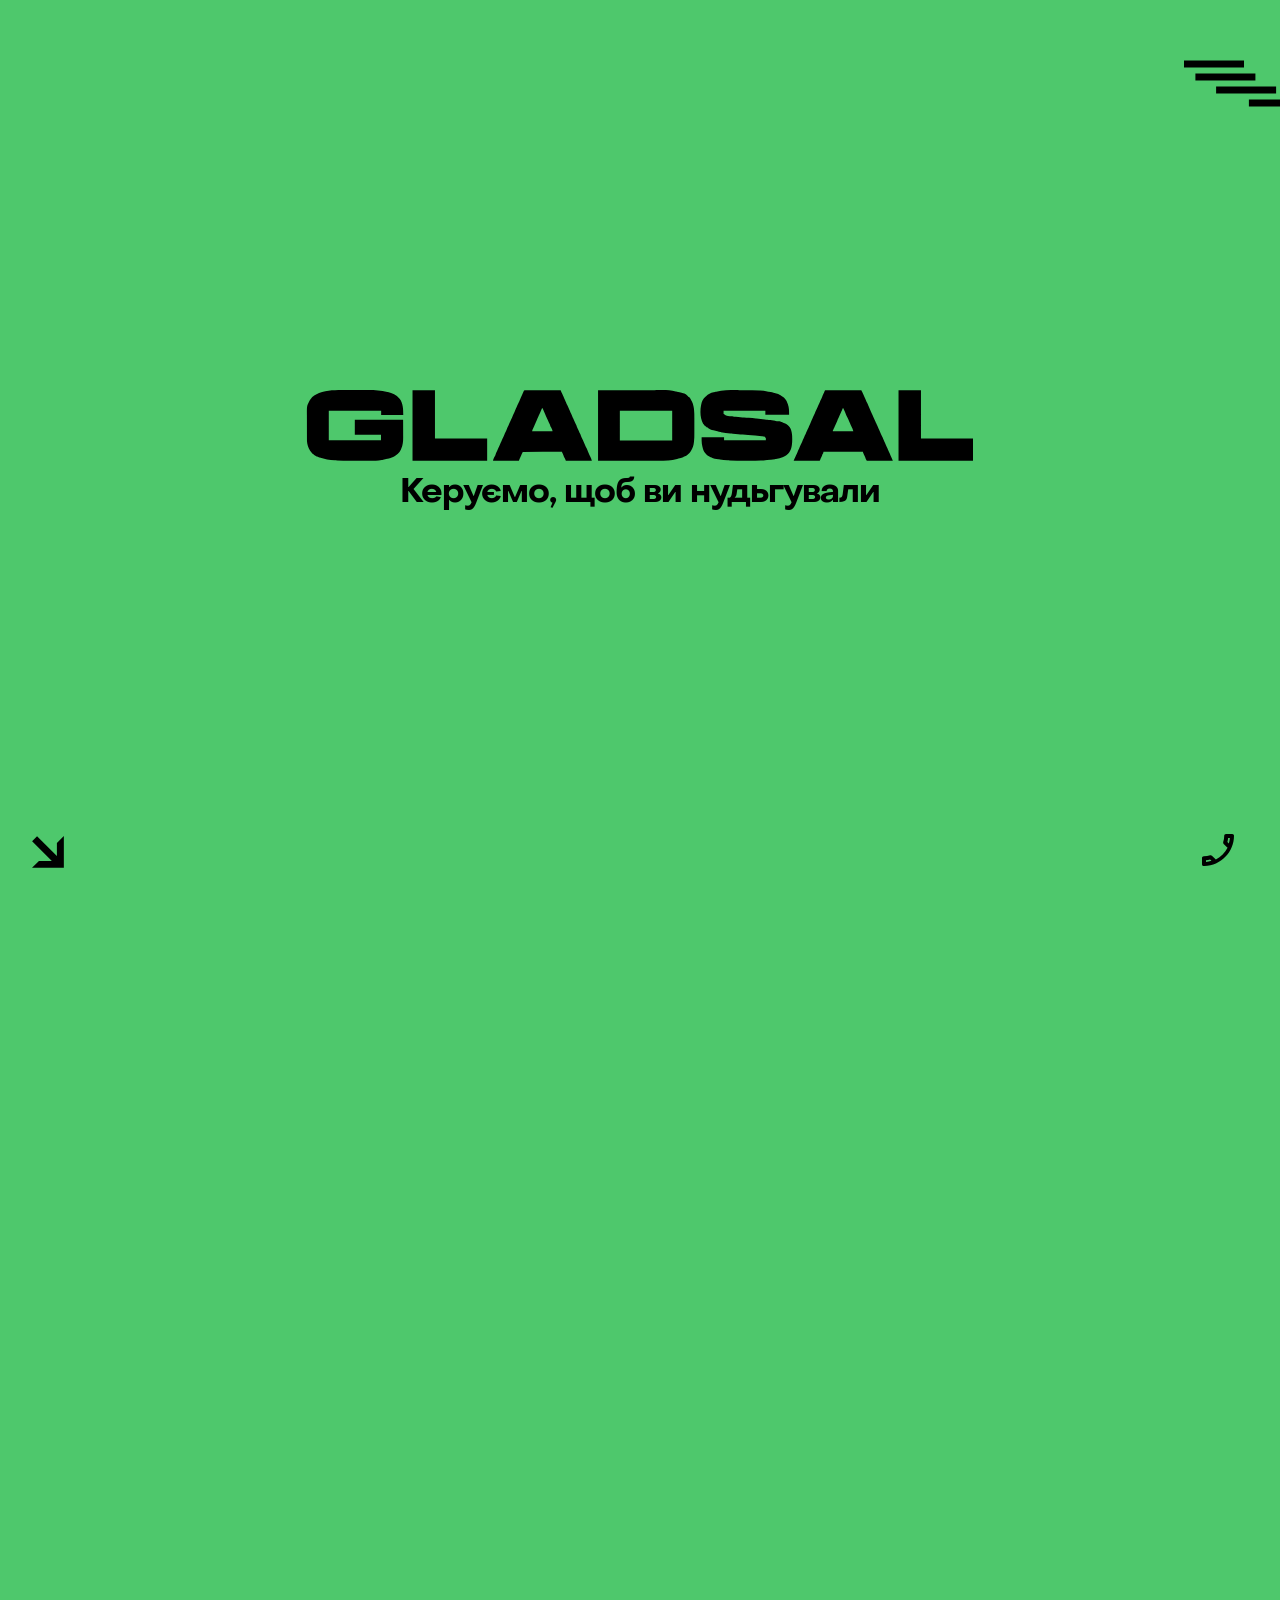
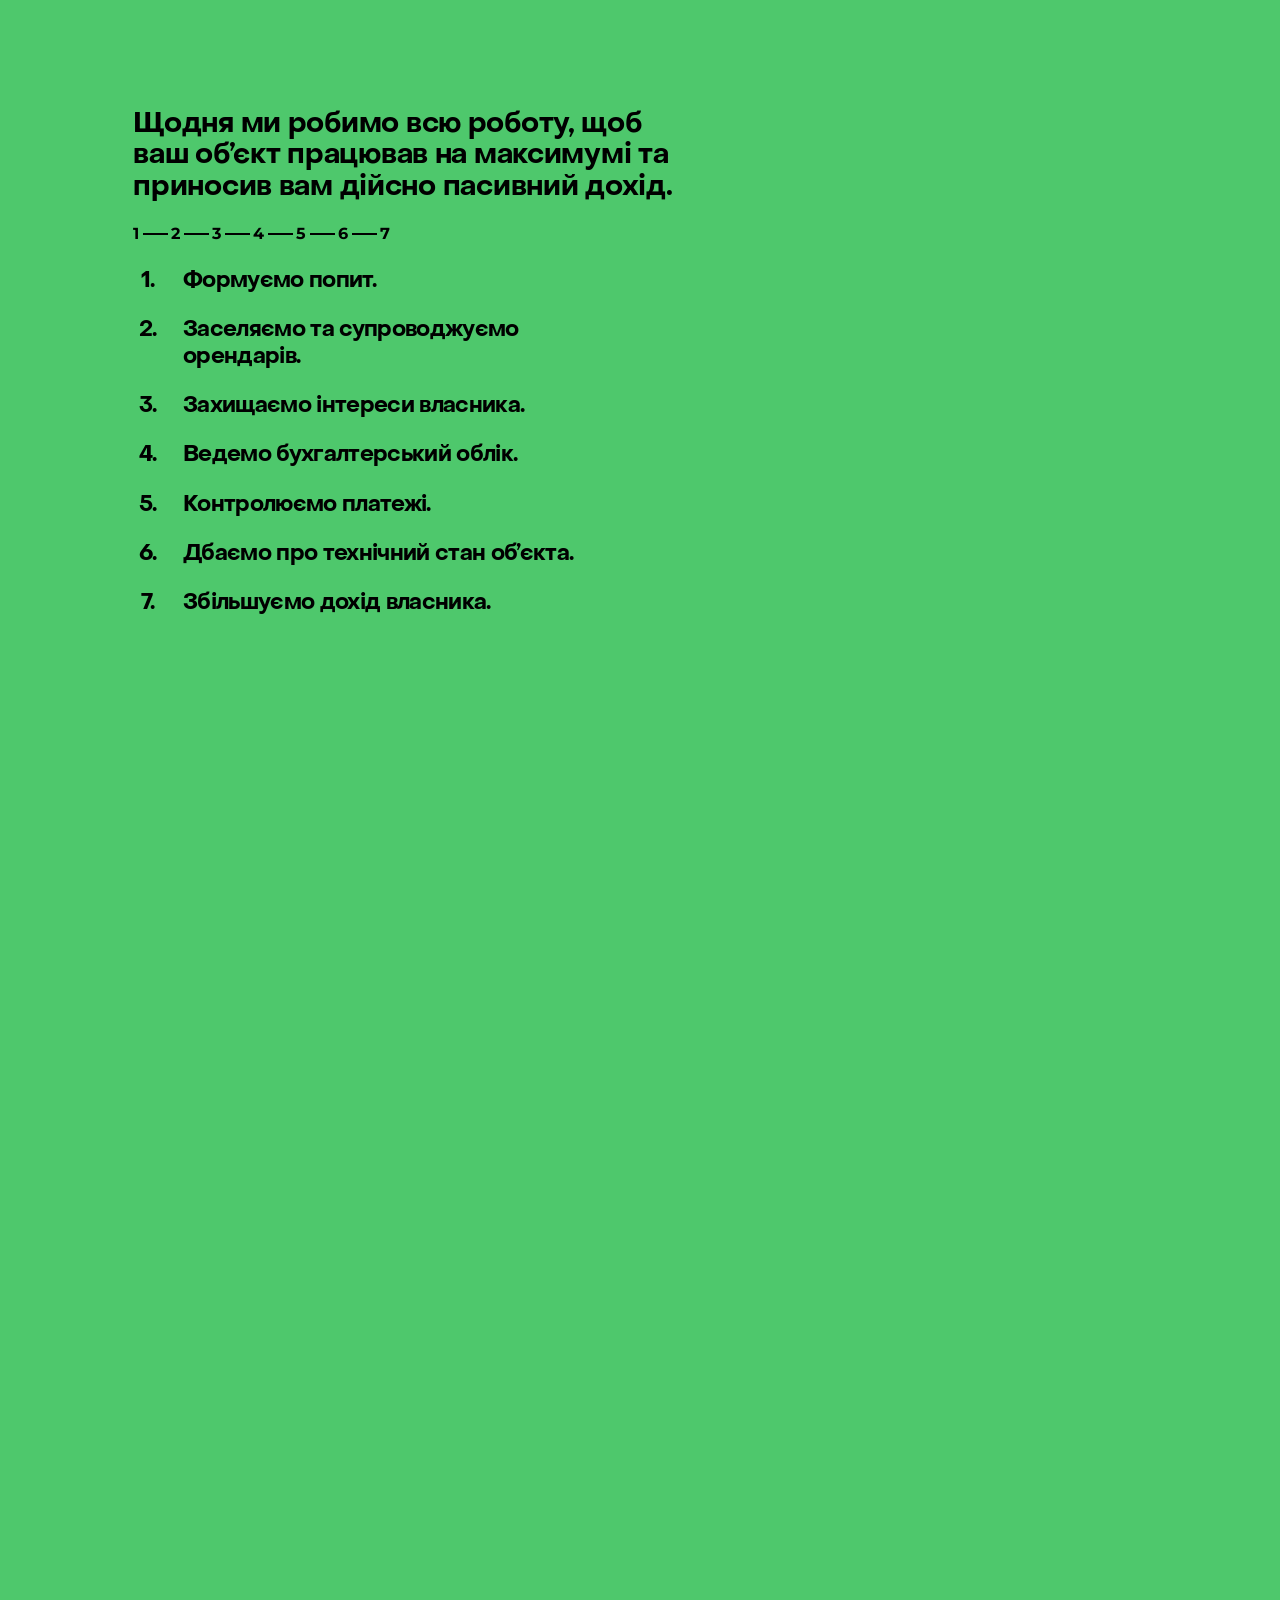
==== commit 55881864: "v6.5" ====
--- a/index.html
+++ b/index.html
@@ -8,8 +8,8 @@
     <meta name="description" content="Gladsal - керування комерційною нерухомістю в Україні та Європі" />
     <title>Gladsal</title>
     <link rel="icon" type="image/png" href="./img/logo_g.png" />
-    <link rel="stylesheet" crossorigin href="./assets/main-2026-07-05T16-13-42-381Z.CoW9MxYh.css">
-    <script type="module" crossorigin src="./assets/main-2026-07-05T16-13-42-381Z.DHVKkOKP.js"></script>
+    <link rel="stylesheet" crossorigin href="./assets/main-2026-07-07T08-31-33-400Z.Cgmor_BH.css">
+    <script type="module" crossorigin src="./assets/main-2026-07-07T08-31-33-400Z.Qw74Z8Zh.js"></script>
   </head>
   <body class="wrapper">
     <header class="header z-5">
@@ -2236,10 +2236,10 @@
     <div class="section__content stk f fdc fdr-d ais-d jcsb-d device-block gg56-a">
       <div class="device-block__text f f-1 fdc jcsb-d gg56-a">
         <div class="ov-clip"><h2 class="section-title wt" data-animate="fade">Як ми це робимо?</h2></div>
-        <div class="ov-clip f fdc gg40-a section-device__subtitle">
-          <p class="fs-24-40 fwb ls-3 font-secondary" data-animate="fade">Ми — ваші очі, руки та мозок на об’єкті.</p>
-          <p class="fs-24-40 fwb ls-3 font-secondary" data-animate="fade">Поки команда наших експертів професійно вирішує усі задачі, ви контролюєте результати зі смартфона.</p>
-          <p class="fs-24-40 fwb ls-3 font-secondary" data-animate="fade">Ми напряму зацікавлені у збільшенні ваших доходів, бо наша винагорода — до 15% орендних платежів на вашому об’єкті.</p>
+        <div class="ov-clip f fdc jcc f-1 gg40-a section-device__subtitle">
+          <p class="fs-24-32 fwb ls-3 font-secondary" data-animate="fade">Ми — ваші очі, руки та мозок на об’єкті.</p>
+          <p class="fs-24-32 fwb ls-3 font-secondary" data-animate="fade">Поки команда наших експертів професійно вирішує усі задачі, ви контролюєте результати зі смартфона.</p>
+          <p class="fs-24-32 fwb ls-3 font-secondary" data-animate="fade">Ми напряму зацікавлені у збільшенні ваших доходів, бо наша винагорода — до 15% орендних платежів на вашому об’єкті.</p>
         </div>
       </div>
       <div class="device-block__inner f f-1 ov-hide" data-animate="clip-left" data-animate-out="clip-down">
--- a/assets/main-2026-07-07T08-31-33-400Z.Cgmor_BH.css
+++ b/assets/main-2026-07-07T08-31-33-400Z.Cgmor_BH.css
@@ -0,0 +1 @@
+.header__list-link--image .header__list-link-text,.visually-hidden{position:absolute;width:1px;height:1px;margin:-1px;border:0;padding:0;white-space:nowrap;clip-path:inset(100%);clip:rect(0 0 0 0);overflow:hidden}.hide{display:none!important;visibility:hidden!important}.section-nav__item-content,.accordion__text,.ov-hide{overflow:hidden}.ov-clip{overflow:clip}.section.screens:not(.in-view.ready-to-view)>.container,.section.screens .bg-svg-circle-wrap,.section-screens-nav:before,.section-screens--table-slide__row:after,.invoice-card__inner,.table-3d,.table-3d-line,.accordion__title,.accordion-background,.arrow-down,.header__list-item.active,.preloader,.bg-svg-mesh,.bg-svg-circle{pointer-events:none}.section.screens:not(.in-view.ready-to-view)>.container,.section-nav__item-header,.section-nav__item-text,.invoice-card__inner,.select-none{-webkit-user-select:none;-moz-user-select:none;user-select:none}@font-face{font-family:PP Object Sans;font-display:swap;src:url(../fonts/PPObjectSans-Bold.woff2) format("woff2"),url(../fonts/PPObjectSans-Bold.woff) format("woff");font-weight:700;font-style:normal}@font-face{font-family:Montserrat;font-display:swap;src:url(../fonts/Montserrat-Regular.woff2) format("woff2"),url(../fonts/Montserrat-Regular.woff) format("woff");font-weight:400;font-style:normal}@font-face{font-family:Montserrat;font-display:swap;src:url(../fonts/Montserrat-Italic.woff2) format("woff2"),url(../fonts/Montserrat-Italic.woff) format("woff");font-weight:400;font-style:italic}@font-face{font-family:Montserrat;font-display:swap;src:url(../fonts/Montserrat-SemiBold.woff2) format("woff2"),url(../fonts/Montserrat-SemiBold.woff) format("woff");font-weight:600;font-style:normal}@font-face{font-family:Montserrat;font-display:swap;src:url(../fonts/Montserrat-SemiBoldItalic.woff2) format("woff2"),url(../fonts/Montserrat-SemiBoldItalic.woff) format("woff");font-weight:600;font-style:italic}@font-face{font-family:Montserrat;font-display:swap;src:url(../fonts/Montserrat-Bold.woff2) format("woff2"),url(../fonts/Montserrat-Bold.woff) format("woff");font-weight:700;font-style:normal}@font-face{font-family:Montserrat;font-display:swap;src:url(../fonts/Montserrat-BoldItalic.woff2) format("woff2"),url(../fonts/Montserrat-BoldItalic.woff) format("woff");font-weight:700;font-style:italic}.font-primary{font-family:Montserrat,-apple-system,BlinkMacSystemFont,Segoe UI,Roboto,Helvetica Neue,Arial,sans-serif}.font-secondary{font-family:PP Object Sans,-apple-system,BlinkMacSystemFont,Segoe UI,Roboto,Helvetica Neue,Arial,sans-serif}.fix{position:fixed}.abs{position:absolute}.stk{position:sticky}.left-0{left:0}.right-0{right:0}.top-0{top:0}.bottom-0{bottom:0}.rel{position:relative}.b{display:block}.ib{display:inline-block}.f{display:flex}.f-1,.f-1-not-desktop{flex:1}@media screen and (min-width:1100px){.f-1-not-desktop{flex:none}}.if{display:inline-flex}.aic{align-items:center}@media screen and (min-width:1100px){.aic-d{align-items:center}}.ais{align-items:stretch}@media screen and (min-width:1100px){.ais-d{align-items:stretch}}.aib{align-items:baseline}.aifs{align-items:flex-start}@media screen and (min-width:1100px){.aifs-d{align-items:flex-start}}.aife{align-items:flex-end}.jcc{justify-content:center}@media screen and (min-width:1100px){.jcc-d.jcfe,.jcc-d.jcfs{justify-content:center}}.jcsb{justify-content:space-between}@media screen and (min-width:1100px){.jcsb-d{justify-content:space-between}}.jcfe{justify-content:flex-end}.fdc{flex-direction:column}@media screen and (min-width:1100px){.fdc-d{flex-direction:column}}@media screen and (max-width:1100px){.fdc-m{flex-direction:column}}.fw{flex-wrap:wrap}.fdr{flex-direction:row}@media screen and (min-width:1100px){.fdr-d{flex-direction:row}}@media screen and (min-width:768px){.fdr-t{flex-direction:row}}@media screen and (max-width:1100px){.fdr-m{flex-direction:row}}.fdrr{flex-direction:row-reverse}@media screen and (min-width:768px){.fdrr-t{flex-direction:row-reverse}}@media screen and (min-width:1100px){.fdrr-d{flex-direction:row-reverse}}@media screen and (max-width:1100px){.fdrr-m{flex-direction:row-reverse}}.fdcr{flex-direction:column-reverse}@media screen and (min-width:1100px){.fdcr-d{flex-direction:column-reverse}}@media screen and (min-width:768px){.fdcr-t{flex-direction:column-reverse}}@media screen and (max-width:1100px){.fdcr-m{flex-direction:column-reverse}}.fs{align-items:flex-start}.fc{display:flex;align-items:center;justify-content:center}@media screen and (min-width:1100px){.fc-d{display:flex;align-items:center;justify-content:center}}.fb-50{flex-basis:50%}.gr{display:grid}.mx-auto{margin-left:auto;margin-right:auto}.mx-r{margin-right:auto}.mx-l{margin-left:auto}.grid-auto{display:grid;grid-template-columns:repeat(auto-fit,minmax(min(11.25rem,100%),1fr));grid-gap:1rem}.gg80{gap:5rem}.gg80-a{gap:8.3333333333vh 5.5555555556vw}.gg60{gap:3.75rem}.gg60-a{gap:6.25vh 4.1666666667vw}.gg56{gap:3.5rem}.gg56-a{gap:5.8333333333vh 3.8888888889vw}.gg50{gap:3.125rem}.gg50-a{gap:5.2083333333vh 3.4722222222vw}.gg40{gap:2.5rem}.gg40-a{gap:4.1666666667vh 2.7777777778vw}.gg27{gap:1.6875rem}.gg27-a{gap:2.8125vh 1.875vw}.gg24{gap:1.5rem}.gg24-a{gap:2.5vh 1.6666666667vw}.gg20{gap:1.25rem}.gg20-a{gap:2.0833333333vh 1.3888888889vw}.gg16{gap:1rem}.gg16-a{gap:1.6666666667vh 1.1111111111vw}.gg16-24{gap:1rem}@media screen and (min-width:1100px){.gg16-24{gap:1.5rem}}.gg16-24-a{gap:1rem}@media screen and (min-width:1100px){.gg16-24-a{gap:2.5vh 1.6666666667vw}}.gg10{gap:.625rem}.gg10-a{gap:1.0416666667vh .6944444444vw}.gg-12-16{gap:.75rem}@media screen and (min-width:1100px){.gg-12-16{gap:1rem}}.gg-12-16-a{gap:1.25vh .8333333333vw}@media screen and (min-width:1100px){.gg-12-16-a{gap:1.6666666667vh 1.1111111111vw}}.gg-9-12{gap:.5625rem}@media screen and (min-width:1100px){.gg-9-12{gap:.75rem}}.gg-9-12-a{gap:.9375vh .625vw}@media screen and (min-width:1100px){.gg-9-12-a{gap:1.25vh .8333333333vw}}.gg-8-16{gap:.5rem}@media screen and (min-width:1100px){.gg-8-16{gap:1rem}}.gg-8-16-a{gap:.8333333333vh .5555555556vw}@media screen and (min-width:1100px){.gg-8-16-a{gap:1.6666666667vh 1.1111111111vw}}.gg-6-8{gap:.375rem}@media screen and (min-width:1100px){.gg-6-8{gap:.5rem}}.gg-6-8-a{gap:.625vh .4166666667vw}@media screen and (min-width:1100px){.gg-6-8-a{gap:.8333333333vh .5555555556vw}}.w100{width:100%}.h100{height:100%}.yc{top:50%;transform:translateY(-50%)}.yx{left:50%;transform:translate(-50%)}.xyc{top:50%;left:50%;transform:translate(-50%,-50%)}.tr4{transition:cubic-bezier(.4,0,.2,1) .4s}.tr6{transition:cubic-bezier(.4,0,.2,1) .6s}.transform-3d{transform-style:preserve-3d}.perspective-distant{perspective:1200px;perspective-origin:50% 50%}.lsn{list-style:none}.mt-10{margin-top:.625rem}.mb-10{margin-bottom:.625rem}.mb-22-60{margin-bottom:clamp(1.375rem,4vw,6.25vh)}.mb-44-60{margin-bottom:clamp(2.75rem,7vw,6.25vh)}.max-w-100{max-width:100%}.max-w-85{max-width:85%}@media screen and (min-width:1100px){.max-w-85-d{max-width:85%}}@media screen and (max-width:1100px){.max-w-85-n{max-width:85%}}.max-w-80{max-width:80%}@media screen and (min-width:1100px){.max-w-80-d{max-width:80%}}.max-w-60{max-width:60%}@media screen and (min-width:1100px){.max-w-60-d{max-width:60%}}.z-1{z-index:1}.z-2{z-index:2}.z-3{z-index:3}.z-4{z-index:4}.z-5{z-index:5}.tac{text-align:center}.tar{text-align:right}.fwb{font-weight:700}.fwd{font-weight:600}.fwm{font-weight:500}.fwn{font-weight:400}.fwl{font-weight:300}.fs-7-14{font-size:clamp(7px,7px + 7 * (100vw - 375px) / 1545,14px)}.fs-9-12{font-size:clamp(9px,9px + 3 * (100vw - 375px) / 1545,12px)}.fs-9-13{font-size:clamp(9px,9px + 4 * (100vw - 375px) / 1545,13px)}.fs-10-14{font-size:clamp(10px,10px + 4 * (100vw - 375px) / 1545,14px)}.fs-11-20{font-size:clamp(11px,11px + 9 * (100vw - 375px) / 1545,20px)}.fs-12-16{font-size:clamp(12px,12px + 4 * (100vw - 375px) / 1545,16px)}.fs-13-18{font-size:clamp(13px,13px + 5 * (100vw - 375px) / 1545,18px)}.fs-15-20{font-size:clamp(15px,15px + 5 * (100vw - 375px) / 1545,20px)}.fs-14-22{font-size:clamp(14px,14px + 8 * (100vw - 375px) / 1545,22px)}.fs-16-18{font-size:clamp(16px,16px + 2 * (100vw - 375px) / 1545,18px)}.fs-16-20{font-size:clamp(16px,16px + 4 * (100vw - 375px) / 1545,20px)}.fs-16-22{font-size:clamp(16px,16px + 6 * (100vw - 375px) / 1545,22px)}.fs-18-30{font-size:clamp(18px,18px + 12 * (100vw - 375px) / 1545,30px)}.fs-18-36{font-size:clamp(18px,18px + 18 * (100vw - 375px) / 1545,36px)}.fs-18-40{font-size:clamp(18px,18px + 22 * (100vw - 375px) / 1545,40px)}.fs-20-24{font-size:clamp(20px,20px + 4 * (100vw - 375px) / 1545,24px)}.fs-24{font-size:clamp(24px,24px + 0 * (100vw - 375px) / 1545,24px)}.fs-24-30{font-size:clamp(24px,24px + 6 * (100vw - 375px) / 1545,30px)}.fs-24-32{font-size:clamp(24px,24px + 8 * (100vw - 375px) / 1545,32px)}.fs-24-40{font-size:clamp(24px,24px + 16 * (100vw - 375px) / 1545,40px)}.fs-26-34{font-size:clamp(26px,26px + 8 * (100vw - 375px) / 1545,34px)}.fs-26-36{font-size:clamp(26px,26px + 10 * (100vw - 375px) / 1545,36px)}.fs-30-40{font-size:clamp(30px,30px + 10 * (100vw - 375px) / 1545,40px)}.fs-32-48{font-size:clamp(32px,32px + 16 * (100vw - 375px) / 1545,48px)}.ls-1{letter-spacing:-.01em}.ls-3{letter-spacing:-.03em}.ls-5{letter-spacing:-.05em}.lh-1{line-height:1.1}.lh-12{line-height:1.2}.lh-16{line-height:1.6}.y-80{transform:translateY(80%)}.op-0{opacity:0}.op-05{opacity:.5}.op-1{opacity:1}.wt,.in-view .wt-in{will-change:transform}.in-view .wto,.wto.in-view{will-change:opacity,transform}.section-title.first{opacity:1!important}.spacer{pointer-events:none;-webkit-user-select:none;-moz-user-select:none;user-select:none}.spacer-120{height:120vh;height:120lvh}.spacer-100{height:100vh;height:100lvh}.spacer-50{height:50vh;height:50lvh}.spacer-33{height:33vh;height:33lvh}.spacer-25{height:25vh;height:25lvh}.min-h-80{min-height:80vh;min-height:80dvh}.min-h-100{min-height:100vh;min-height:100dvh}.min-h-120{min-height:120vh;min-height:120dvh}.min-h-140{min-height:140vh;min-height:140dvh}.h-100{height:100%}.c-primary{color:#06f}.c-secondary{color:#6c757d}.c-dark{color:#212529}.c-light{color:#f8f9fa}.c-white{color:#fff}.c-black{color:#000}.c-cyan{color:#4be0fe}.c-pink{color:#f0a1ff}.c-purple{color:#8553e8}.c-gray{color:#ececec}.c-green{color:#4ec86c}.c-green-dark{color:#07855b}.c-green-darker{color:#023825}.bg-primary{background-color:#06f}.bg-secondary{background-color:#6c757d}.bg-dark{background-color:#212529}.bg-light{background-color:#f8f9fa}.bg-white{background-color:#fff}.bg-black{background-color:#000}.bg-pink{background-color:#f0a1ff}.bg-purple{background-color:#8553e8}.bg-gray{background-color:#ececec}.bg-green{background-color:#4ec86c}.bg-green-dark{background-color:#07855b}.bg-green-darker{background-color:#023825}.bc-primary{border-color:#06f}.bc-secondary{border-color:#6c757d}.bc-dark{border-color:#212529}.bc-light{border-color:#f8f9fa}.bc-white{border-color:#fff}.bc-black{border-color:#000}.bc-cyan{border-color:#4be0fe}.bc-pink{border-color:#f0a1ff}.bc-purple{border-color:#8553e8}.bc-gray{border-color:#ececec}.bc-green{border-color:#4ec86c}.bc-green-dark{border-color:#07855b}.bc-green-darker{border-color:#023825}*,*:before,*:after{margin:0;padding:0;box-sizing:border-box}html{scrollbar-width:none;scrollbar-color:#07855b #023825;scroll-behavior:auto}body{font-family:Montserrat,-apple-system,BlinkMacSystemFont,Segoe UI,Roboto,Helvetica Neue,Arial,sans-serif;font-size:1rem;line-height:1.1;color:#000;background:#4ec86c;overflow-x:hidden;-webkit-font-smoothing:antialiased;-moz-osx-font-smoothing:grayscale}body.no-scroll{overflow:hidden;pointer-events:none}::-webkit-scrollbar{width:10px;background:#023825}::-webkit-scrollbar-track{background:#023825}::-webkit-scrollbar-thumb{background:#07855b;border-radius:5px}img,svg,video{max-width:100%;height:auto;display:block}a{text-decoration:none;color:inherit;transition:.3s ease}button{border:none;background:none;cursor:pointer;font-family:inherit;outline:none;color:inherit}a svg,a span,button svg,button span{pointer-events:none}ul,ol{list-style:none}h1,h2,h3,h4,h5,h6{font-family:PP Object Sans,-apple-system,BlinkMacSystemFont,Segoe UI,Roboto,Helvetica Neue,Arial,sans-serif;font-weight:700;line-height:1.2}[hidden]{display:none}strong,b{font-family:PP Object Sans,-apple-system,BlinkMacSystemFont,Segoe UI,Roboto,Helvetica Neue,Arial,sans-serif}html.lenis,html.lenis body{height:auto}.lenis [data-lenis-prevent],.lenis [data-lenis-prevent-wheel],.lenis [data-lenis-prevent-touch]{overscroll-behavior:contain}.lenis.lenis-smooth iframe{pointer-events:none}.lenis.lenis-autoToggle{transition-property:overflow;transition-duration:1ms;transition-behavior:allow-discrete}.container{width:100%;margin-left:auto;margin-right:auto;padding-left:24px;padding-right:24px}@media screen and (min-width:768px){.container{padding-left:10.4166666667vw;padding-right:10.4166666667vw}}.container-fix{max-width:1200px}.container-full{padding-left:0;padding-right:0}.section{padding:1.25rem 0}@media screen and (min-width:768px){.section{padding:4.1666666667vh 0}}.section-title{font-weight:700;line-height:1.1;letter-spacing:-.01em}.section-title:not([class*=fs-]){font-size:clamp(28px,28px + 20 * (100vw - 375px) / 1545,48px)}.section-title span{display:inline-block}.title-transition-clone{width:-moz-fit-content;width:fit-content}[data-text-in-span] .word{position:relative;display:inline-block}[data-text-in-span] .word.p-3d{transform-style:preserve-3d}[data-text-in-span] .word:empty{display:none}[data-text-in-span] .word span{display:inline-block}[data-text-in-span] .word span.word-bg{display:inline-block;position:absolute;top:.25rem;right:.25rem;bottom:.25rem;left:.25rem;width:100%;height:100%;background-image:repeating-linear-gradient(45deg,rgb(153,153,153) 0px,rgb(153,153,153) 1px,transparent 1px,transparent 5px);opacity:.5;z-index:-1}@media screen and (max-width:768px){[data-br-hide] br[data-hide-mobile]{display:none}}@media screen and (min-width:768px){[data-br-hide] br[data-hide-desktop]{display:none}}[data-smooth-ignore]{position:relative;overflow:hidden}.is-current [data-mouse-parallax]{will-change:transform}.bg-svg-mesh{position:absolute;top:50%;left:50%;transform:translate(-50%,-50%);z-index:0;max-width:none;opacity:.5;width:calc(var(--current-screen-width, 34.7222222222vw) + var(--current-screen-width, 34.7222222222vw) / 2.5);height:calc(var(--current-screen-width, 34.7222222222vw) + var(--current-screen-width, 34.7222222222vw) / 2.5)}.bg-svg-circle{position:absolute;z-index:2;max-width:none;opacity:1;width:calc(var(--current-screen-width, 34.7222222222vw) + var(--current-screen-width, 34.7222222222vw) / 1.3);height:calc(var(--current-screen-height, 52.0833333333vh) + var(--current-screen-height, 52.0833333333vh) / 1.3);transition:transform .3s ease,opacity .3s ease}@media screen and (min-width:1100px){.bg-svg-circle{width:calc(var(--current-screen-width, 34.7222222222vw) + var(--current-screen-width, 34.7222222222vw) / 1.5);height:calc(var(--current-screen-width, 34.7222222222vw) + var(--current-screen-width, 34.7222222222vw) / 1.5)}}.performance-overlay{position:fixed;bottom:0;left:0;background-color:#000000b3;width:100%;height:auto;color:#fff;display:flex;align-items:center;justify-content:center;padding:.5rem;font-size:.875rem;z-index:9999}.btn-square{display:inline-flex;align-items:center;justify-content:center;padding:.5rem .9375rem .40625rem;background-color:#07855b;font-weight:700;line-height:1.2;font-family:PP Object Sans,-apple-system,BlinkMacSystemFont,Segoe UI,Roboto,Helvetica Neue,Arial,sans-serif;color:#fff;position:relative}.btn-square:before,.btn-square:after{content:"";position:absolute;width:0;height:0}.btn-square:before{top:0;left:0;border-top:.5rem solid #4ec86c;border-right:.5rem solid transparent}.btn-square:after{bottom:0;right:0;border-bottom:.5rem solid #4ec86c;border-left:.5rem solid transparent}[data-animation=titles-pin] .section-title,[data-animation=titles-no-pin] .section-title{-webkit-backface-visibility:hidden;backface-visibility:hidden;width:-moz-fit-content;width:fit-content}[data-animation=titles-pin]{padding:3.125rem 0}[data-animation=titles-pin] .container,[data-animation=titles-pin] .section__content{height:auto;min-height:0}[data-animation=titles-pin] .section__content{display:block}[data-animation=titles-pin] .sticky-statement{min-height:100vh;min-height:100dvh;position:relative;padding:2.6041666667vh 0}[data-animation=titles-pin] .sticky-statement>.section-title{min-height:3.4375rem}@media screen and (min-width:480px){[data-animation=titles-pin] .sticky-statement>.section-title{min-height:7.2916666667vh}}[data-animation=titles-pin] .sticky-statement>.section-title.prev,[data-animation=titles-pin] .sticky-statement>.section-title.next{opacity:.34}[data-animation=titles-pin] .sticky-statement>.section-title.current{opacity:1}[data-animation=titles-pin] .sticky-statement.in-view>.section-title{will-change:transform,opacity}[data-animation=titles-pin] .section-title{z-index:3}[data-animation=accordion]{overflow-y:clip}.section.in-view{position:relative;z-index:2}.preloader{width:100%;max-width:70%;transform:translateZ(0);transform-style:preserve-3d;-webkit-backface-visibility:hidden;backface-visibility:hidden}@media screen and (min-width:768px){.preloader{max-width:100%}}.preloader-logo{height:auto;transform:translateZ(0);-webkit-backface-visibility:hidden;backface-visibility:hidden;overflow:visible;max-width:100%}.preloader-subtitle{font-size:clamp(17px,17px + 30 * (100vw - 375px) / 1545,47px);margin-top:.4166666667vh;transition:opacity .3s ease}.preloader-subtitle.hidden{opacity:0}@media screen and (min-width:768px){.preloader-subtitle{width:auto;transform:none;margin-top:1.25vh}}.preloader-subtitle-wrap{width:calc(48px + 100%)}@media screen and (min-width:768px){.preloader-subtitle-wrap{width:auto}}@media screen and (max-width:1100px){.preloader:after{content:"";position:absolute;top:10%;left:50%;transform:translate(-50%,-50%);width:130vw;height:150%;background-color:#4ec86c;z-index:-1}}.header{position:fixed;right:0;top:0;padding:1.5rem;z-index:10}@media screen and (min-width:1100px){.header{top:4.1666666667vh;right:1.3888888889vw}}.no-scroll .header{right:var(--scrollbar-width, 0px)}.header__list{gap:.375rem;transition:gap .3s ease}@media screen and (min-width:1100px){.header__list{gap:.5rem}}.header__list.is-expanded{gap:0}.header__list-item{position:relative;display:block}.header__list-item:not(.expanded){pointer-events:none}.header__list-item:not(.show-progress) .line i{opacity:0}.header__list-item--image .line{display:none}.header__list-item--image .header__list-link>span:not(.line){opacity:1}.header__list-item--image:not(.expanded){opacity:0;visibility:hidden}.header__list-item--image{margin:.1875rem 0}@media screen and (min-width:1100px){.header__list-item--image{margin:.375rem 0}}.header__list-item--image:first-child{margin-top:1rem}@media screen and (min-width:1100px){.header__list-item:not(.header__list-item--image)+.header__list-item--image{margin-top:1rem}}.header__list-link{font-size:clamp(14px,14px + 10 * (100vw - 375px) / 1545,24px);text-align:right;font-weight:700;text-decoration:none;transition:color .3s ease;align-items:center;line-height:1.1;width:100%;min-width:2.625rem;min-height:.3125rem}@media screen and (min-width:1100px){.header__list-link{min-width:3.75rem}}.header__list-link span{display:block;overflow:hidden}.header__list-link--image .header__list-link-image{display:flex;justify-content:flex-end}.header__list-link--image .header__list-link-image svg{transition:stroke .3s ease,fill .3s ease}.header__list-link--image.header__list-link--fill .header__list-link-image svg [fill]:not([fill=none]){fill:currentColor}.header__list-link--image.header__list-link--stroke .header__list-link-image svg [stroke]:not([stroke=none]){stroke:currentColor}.header__list-link .line{width:100%;min-width:2.625rem;height:52%;min-height:.375rem;background-color:#000;opacity:0;outline:none;border:none;position:absolute;right:0;top:50%;transform:translateY(-50%);transform-origin:right center}.custom-nav-color .header__list-link .line{background-color:var(--nav-progress-bg-color, #07855b)}@media screen and (min-width:1100px){.header__list-link .line{min-height:.4375rem}}.header__list-link .line i{display:block;width:100%;height:100%;background-color:#07855b;position:absolute;right:0;top:0;transform-origin:right center}.custom-nav-color .header__list-link .line i{background-color:var(--nav-progress-color, #07855b)}.header__list-link span:not(.line,.header__list-link-image,.header__list-link-text){opacity:0;font-size:0;width:100%;line-height:inherit;color:inherit}.custom-nav-color .header__list-link span:not(.line,.header__list-link-image,.header__list-link-text){color:var(--nav-color, inherit)}@media(any-hover:hover){.header__list-link:hover{color:#fff}}.header__list-link:focus{color:#fff}.header__list-link:focus-visible{color:#fff;outline:none}.header .log-in{margin-top:1.875rem;opacity:0}@media screen and (min-width:1100px){.header .log-in{margin-top:2.5rem}}@media(any-hover:hover){.header .log-in:hover{color:#fff}.header .log-in:hover svg path{fill:#fff}.header .log-in:hover svg circle{stroke:#fff}}.header .log-in:focus{color:#fff}.header .log-in:focus svg path{fill:#fff}.header .log-in:focus svg circle{stroke:#fff}.header .log-in:focus-visible{color:#fff}.header .log-in:focus-visible svg path{fill:#fff}.header .log-in:focus-visible svg circle{stroke:#fff}.header .log-in:focus-visible{outline:none}.header .log-in svg{max-width:2.25rem}.header .log-in svg path,.header .log-in svg circle{transition:fill .3s ease,stroke .3s ease}@media screen and (min-width:1100px){.header .log-in svg{max-width:2.5rem}}.footer{padding:3rem 0}.footer p{margin:0;opacity:.7}.arrow-down{position:fixed;bottom:0;left:0;width:4.5625rem;height:4rem;background:transparent;border:none;cursor:pointer;z-index:10;opacity:0}@media screen and (min-width:768px){.arrow-down{width:6rem;height:6rem}}.arrow-down span{display:block}.arrow-down svg,.arrow-down img{max-width:1.5625rem;max-height:1.5625rem;transition:transform .3s cubic-bezier(.4,0,.2,1);transform:rotate(0);transform-origin:center}@media screen and (min-width:768px){.arrow-down svg,.arrow-down img{max-width:2rem;max-height:2rem}}.arrow-down path{transition:fill .2s ease}.arrow-down.arrow-up svg{transform:rotate(-90deg)}.arrow-down:not(.is-hidden){pointer-events:all}.arrow-down:not(.is-hidden) span{animation:MoveUpDown 3s ease-in-out infinite}.arrow-down.is-hidden{pointer-events:none}.arrow-down.is-hidden span{animation:none}.phone-lang{position:fixed;bottom:0;right:0;z-index:10}@media screen and (min-width:768px){.phone-lang{right:.9722222222vw;width:7.625rem}}.phone-call{position:relative;width:5rem;height:4.375rem;background:transparent;border:none;opacity:0}@media screen and (min-width:768px){.phone-call{height:6.25rem;width:6.25rem}}.phone-call:not(.is-hidden){pointer-events:all}.phone-call svg{fill:#000;transition:fill .3s ease;transform-origin:center;animation:iconZoomInOut 3.5s ease-in-out infinite;animation-play-state:paused;z-index:2}.phone-call:before{position:absolute;z-index:1;content:"";right:0;bottom:0;width:130%;height:100%}.phone-call.is-visible svg{animation-play-state:running}.phone-call__number{position:absolute;display:block;right:5rem;top:50%;transform:translateY(-50%) scale(1);color:#000;font-size:clamp(20px,20px + 14 * (100vw - 375px) / 1545,34px);white-space:nowrap;font-weight:700;letter-spacing:-.03em;clip-path:polygon(100% 0,100% 0,100% 100%,100% 100%);transition:clip-path .8s ease-in-out,opacity .8s ease-in-out,color .3s ease}.phone-call__number.hidden{opacity:0}@media screen and (min-width:768px){.phone-call__number{right:6.875rem}}@media(any-hover:hover){.phone-call:hover svg{fill:#fff}.phone-call:hover .phone-call__number{pointer-events:auto;clip-path:polygon(0 0,100% 0,100% 100%,0% 100%)}}.phone-call:focus svg{fill:#fff}.phone-call:focus .phone-call__number{pointer-events:auto;clip-path:polygon(0 0,100% 0,100% 100%,0% 100%)}.phone-call:focus-visible svg{fill:#fff}.phone-call:focus-visible .phone-call__number{pointer-events:auto;clip-path:polygon(0 0,100% 0,100% 100%,0% 100%)}.phone-call:focus-visible{outline:none}.phone-call.is-visible.is-show-number .phone-call__number{pointer-events:auto;clip-path:polygon(0 0,100% 0,100% 100%,0% 100%)}.phone-call.is-phone-hidden-by-overlap .phone-call__number{opacity:0;pointer-events:none}.phone-call.is-visible.is-show-number.is-phone-shown-in-range .phone-call__number{animation:phoneNumberRangeScalePulse 1.8s ease-in-out .8s 1 both;transition-delay:0s,0s,2.6s;color:#fff}.lang-switch{font-size:clamp(14px,14px + 10 * (100vw - 375px) / 1545,24px);text-align:right;min-width:5rem;min-height:1.5rem;opacity:0;z-index:2}@media screen and (min-width:768px){.lang-switch{min-width:6.25rem}}.lang-switch:not(.is-hidden){pointer-events:all}@media(any-hover:hover){.lang-switch:hover{color:#fff}}.lang-switch:focus{color:#fff}.lang-switch:focus-visible{color:#fff;outline:none}.lang-switch>span{display:inline-block;transition:opacity .3s ease}.accordion{display:flex;flex-direction:column}.accordion__item{padding:.5rem 0;transform-origin:0% 50%;transition:padding .3s ease}@media screen and (min-width:1100px){.accordion__item{padding:1.0416666667vh 0}}@media screen and (min-width:1100px){.accordion__item.is-open .accordion__header{padding-top:.5208333333vh}}@media screen and (max-width:1100px){.accordion__item.is-open .accordion__text{padding:.5rem 0 0;margin-top:.5rem}}.accordion:not([data-open-on-scroll=true]) .accordion__item.is-open .accordion__title,.accordion:not([data-open-on-scroll=true]) .accordion__item.is-openning .accordion__title{color:#4ec86c}@media(any-hover:hover){.accordion:not([data-open-on-scroll=true]) .accordion__item.is-open .accordion__title:hover,.accordion:not([data-open-on-scroll=true]) .accordion__item.is-openning .accordion__title:hover{color:#4ec86c}}.accordion:not([data-open-on-scroll=true]) .accordion__item.is-open .accordion__title:focus,.accordion:not([data-open-on-scroll=true]) .accordion__item.is-openning .accordion__title:focus{color:#4ec86c}.accordion:not([data-open-on-scroll=true]) .accordion__item.is-open .accordion__title:focus-visible,.accordion:not([data-open-on-scroll=true]) .accordion__item.is-openning .accordion__title:focus-visible{color:#4ec86c;outline:none}.accordion[data-open-on-scroll=true].bg-in-place .accordion__item.is-open .accordion__title,.accordion[data-open-on-scroll=true].bg-in-place .accordion__item.is-openning .accordion__title{color:#4ec86c}@media(any-hover:hover){.accordion[data-open-on-scroll=true].bg-in-place .accordion__item.is-open .accordion__title:hover,.accordion[data-open-on-scroll=true].bg-in-place .accordion__item.is-openning .accordion__title:hover{color:#4ec86c}}.accordion[data-open-on-scroll=true].bg-in-place .accordion__item.is-open .accordion__title:focus,.accordion[data-open-on-scroll=true].bg-in-place .accordion__item.is-openning .accordion__title:focus{color:#4ec86c}.accordion[data-open-on-scroll=true].bg-in-place .accordion__item.is-open .accordion__title:focus-visible,.accordion[data-open-on-scroll=true].bg-in-place .accordion__item.is-openning .accordion__title:focus-visible{color:#4ec86c;outline:none}@media(any-hover:hover){.accordion[data-move-bg=false] .accordion__header:hover .accordion__title{color:#fff}}.accordion[data-move-bg=false] .accordion__header:focus .accordion__title{color:#fff}.accordion[data-move-bg=false] .accordion__header:focus-visible .accordion__title{color:#fff}.accordion[data-move-bg=false] .accordion__header:focus-visible{outline:none}.accordion__header{cursor:pointer;padding:0 0 0 1.5rem}@media screen and (min-width:1100px){.accordion__header{padding:0 min(1.25rem,1.3888888889vw) 0 0;flex-basis:40%}}.accordion__title{display:inline-block;transition:color .3s ease}@media screen and (min-width:1200px){.accordion__title{max-width:34.7222222222vw}}.accordion__content{position:relative;padding:0 0 0 1.5rem;z-index:2;opacity:0}@media screen and (min-width:1100px){.accordion__content{padding:0}}.accordion__content-bg{position:absolute;bottom:-.5rem;left:.78125vh;width:calc(100% + var(--padding, 24px) - .375rem);height:100%;display:block;background-color:#4ec86c;transform-origin:bottom center}@media screen and (min-width:1100px){.accordion__content-bg{display:none}}.accordion__text{position:relative;z-index:2}@media screen and (min-width:1100px){.accordion__text{margin-top:0;padding:1.5625vh 0 1.5625vh 3.8194444444vw}}.accordion-background{z-index:-2;position:absolute;top:0;left:0;width:calc(100% + var(--padding, 24px));height:18vh;height:18dvh;z-index:-1;display:block;transform-origin:left center}@media screen and (min-width:1100px){.accordion-background{background-color:transparent;left:-3.3333333333vw;width:calc(100% + 13.75vw)}.accordion-background:before{position:absolute;content:"";left:0;top:0;height:100%;width:34.375vw;background-color:#000}}@media screen and (min-width:1100px){.accordion-background__lines{display:block;width:calc(100% - 34.375vw)}}.accordion-background__line{display:block;position:absolute;background-color:#000}.accordion-background__line._top{top:0;right:0;width:100%;height:.78125vh}.accordion-background__line._left{top:0;left:0;width:.78125vh;height:100%}.accordion-background__line._bottom{bottom:0;left:0;width:100%;height:.78125vh}.section-accordion>.container{min-height:calc(100vh + var(--accordion-sticky-tail, 0px));position:relative;padding-top:4.625rem}@media screen and (min-width:1100px){.section-accordion>.container{padding-top:7.7083333333vh}}.section-accordion>.container .section__content{top:4.625rem;min-height:calc(100vh - 4.625rem)}@media screen and (min-width:1100px){.section-accordion>.container .section__content{top:7.7083333333vh}}.contacts-phones__link{display:inline-block;padding:.125rem 0;transition:color .3s ease}@media(any-hover:hover){.contacts-phones__link:hover{color:#fff}}.contacts-phones__link:focus{color:#fff}.contacts-phones__link:focus-visible{color:#fff;outline:none}@media screen and (min-width:480px){.contacts-socials{justify-content:flex-end}}.contacts-socials__link{width:3.625rem;height:3.625rem}.contacts-socials__link svg,.contacts-socials__link img{max-width:100%;-o-object-fit:contain;object-fit:contain;transition:fill .3s ease}.contacts-socials__link svg{fill:#000}@media(any-hover:hover){.contacts-socials__link:hover svg,.contacts-socials__link:hover img{fill:#fff}}.contacts-socials__link:focus svg,.contacts-socials__link:focus img{fill:#fff}.contacts-socials__link:focus-visible svg,.contacts-socials__link:focus-visible img{fill:#fff}.contacts-socials__link:focus-visible{outline:none}@media screen and (max-width:1100px){.contacts-socials--text{row-gap:.4375rem;justify-content:end}}.contacts-socials--text .contacts-socials__link,.contacts-socials--text-icons .contacts-socials__link{width:auto;height:auto;letter-spacing:-.01em;line-height:1.3}@media(any-hover:hover){.contacts-socials--text .contacts-socials__link:hover,.contacts-socials--text-icons .contacts-socials__link:hover{color:#fff}}.contacts-socials--text .contacts-socials__link:focus,.contacts-socials--text-icons .contacts-socials__link:focus{color:#fff}.contacts-socials--text .contacts-socials__link:focus-visible,.contacts-socials--text-icons .contacts-socials__link:focus-visible{color:#fff;outline:none}.contacts-socials--text .contacts-socials__link svg,.contacts-socials--text .contacts-socials__link img,.contacts-socials--text-icons .contacts-socials__link svg,.contacts-socials--text-icons .contacts-socials__link img{max-width:4rem}.contacts-socials--text-icons{justify-content:flex-end}.contacts-socials--text-icons .contacts-socials__link svg{fill:transparent}@media screen and (min-width:1100px){.contacts-socials--text-icons .contacts-socials__link img,.contacts-socials--text-icons .contacts-socials__link svg{display:none}}@media screen and (max-width:1100px){.contacts-socials--text-icons .contacts-socials__link span{display:none}}.contacts-logo{max-width:12.5rem;width:100%}@media screen and (min-width:1100px){.contacts-logo{max-width:21.25rem}.contacts-logo svg,.contacts-logo img{width:100%;-o-object-fit:contain;object-fit:contain}}@media screen and (min-width:1100px){.contacts-inner--trans-x{transform:translate(calc(var(--padding, 10.4166666667vw) / 4))}}.video-block__inner{position:absolute;top:50%;-webkit-backface-visibility:hidden;backface-visibility:hidden;width:calc(100% + var(--padding, 24px) * 2);left:calc(0px - var(--padding, 24px));transform:translateY(-50%);padding:12.5rem 2.5rem 9.375rem}@media screen and (min-width:1100px){.video-block__inner{right:0;left:auto;width:100%;max-width:33%;padding:2.0833333333vh 2.5rem;height:73vh;overflow:hidden}}@media screen and (min-width:1100px){.video-block__text{flex-basis:47.0833333333vw;min-height:66.6666666667vh}}.video-block__video{position:absolute;top:10%;left:0;width:100%;max-width:calc(100% + var(--padding, 24px) * 2);height:90%;-o-object-fit:cover;object-fit:cover;-o-object-position:100% 40%;object-position:100% 40%}@media screen and (min-width:1100px){.video-block__video{top:0;left:auto;right:0;max-width:100%;width:100%;height:100%}}.video-block__button{width:-moz-fit-content;width:fit-content}.video-block__button svg{overflow:visible;transition:transform .3s ease}.video-block__button-pulse{transform-origin:33% 50%;animation:pulse-triangle 3s linear infinite;animation-play-state:paused;will-change:transform,opacity}.video-block__button-pulse--1{animation-delay:0s}.video-block__button-pulse--2{display:none;animation:none}.video-block__button.is-visible .video-block__button-pulse{animation-play-state:running}@media(any-hover:hover){.video-block__button:hover svg{transform:scale(1.08)}}.video-block__button:focus svg{transform:scale(1.08)}.video-block__button:focus-visible svg{transform:scale(1.08)}.video-block__button:focus-visible{outline:none}@keyframes pulse-triangle{0%{opacity:.5;transform:scale(1)}50%{opacity:.3;transform:scale(1.5)}to{opacity:0;transform:scale(1.7)}}.video-slider{position:relative;overflow:clip}.video-slider.section{padding:0}.video-slider__container{position:relative;min-height:calc(100vh + var(--section-sticky-duration, 0px));min-height:calc(100dvh + var(--section-sticky-duration, 0px))}.video-slider__content{top:0;min-height:100vh;min-height:100dvh}.video-slider__slider{width:100%;height:100%;opacity:1;transform:translateY(-20px)}.in-view .video-slider__slider{will-change:transform,opacity}.video-slider__wrapper{align-items:stretch}.video-slider__slide{align-items:stretch;min-height:0}.video-slider__slide.swiper-slide{display:flex}@media screen and (min-width:1100px){.video-slider__slide.is-double .video-slider__slide-inner.is-played{flex:0 1 52%}}.video-slider__slide.swiper-slide{height:100vh;height:100dvh;height:100svh}.video-slider__slide-inner{position:relative;overflow:hidden;min-width:0;min-height:0;background:#ffffff0a;flex:1;transition:flex .6s ease}.video-slider__slide-progress{position:absolute;left:1rem;right:1rem;bottom:1.0625rem;height:.25rem;border-radius:62.4375rem;overflow:hidden;background:var(--video-slider-progress-bg-color, rgba(255, 255, 255, .3));z-index:3}@media screen and (min-width:480px){.video-slider__slide-progress{left:3.125rem;right:3.125rem}}.video-slider__slide-progress i{display:block;width:100%;height:100%;border-radius:inherit;background:var(--video-slider-progress-color, #07855b);transform-origin:left center;transform:scaleX(0)}.video-slider__video{position:absolute;top:0;right:0;bottom:0;left:0;width:100%;height:100%;-o-object-fit:cover;object-fit:cover}.video-slider__pagination{--pagination-count: 1;--pagination-gap: .5rem;--pagination-max-size: 3.375rem;--pagination-min-size: 1.5rem;--pagination-padding-inline: 1rem;--pagination-button-size: clamp( var(--pagination-min-size), calc((100% - (2 * var(--pagination-padding-inline)) - ((var(--pagination-count) - 1) * var(--pagination-gap))) / var(--pagination-count)), var(--pagination-max-size) );position:absolute;top:50%;z-index:3;height:100%;width:calc(var(--pagination-button-size) + 1rem);padding:5.125rem 1rem;gap:var(--pagination-gap);flex-wrap:wrap;transition:left .5s cubic-bezier(.4,0,.2,1),transform .5s cubic-bezier(.4,0,.2,1)}@media screen and (min-width:480px){.video-slider__pagination{--pagination-gap: 4rem;--pagination-max-size: 6.75rem;--pagination-min-size: 2rem;--pagination-padding-inline: 3.125rem}}@media screen and (min-width:1100px){.video-slider__pagination{width:auto;padding:0 calc(var(--pagination-padding-inline) + 2rem)}}.video-slider__pagination button{opacity:0;transform:translateY(20px) rotate(0);transform-origin:center center;min-width:var(--pagination-button-size);max-width:15.625vh;max-height:15.625vh;min-height:var(--pagination-button-size);flex:0 0 var(--pagination-button-size)}.video-slider__pagination button svg{width:100%;height:100%}.video-slider__pagination button path{transition:fill .3s ease}.video-slider__pagination button.is-current path{fill:#fff}.in-view .video-slider__pagination button{will-change:transform,opacity}@media(any-hover:hover){.video-slider__pagination button:hover path{fill:#fff}}.current-double .video-slider__pagination{left:50%;transform:translate(-50%,-50%)}.current-single .video-slider__pagination{left:0;transform:translateY(-50%)}.video-slider__nav{bottom:2.9375rem;left:50%;transform:translate(-50%);width:100%;z-index:4;pointer-events:none;padding:0 1rem}.video-slider__nav-btn{width:2rem;height:2rem;pointer-events:auto;transform-origin:center center;transition:transform .3s ease,opacity .3s ease}.in-view .video-slider__nav-btn{will-change:transform,opacity}.video-slider__nav-btn.swiper-button-disabled{opacity:.3;pointer-events:none}@media(any-hover:hover){.video-slider__nav-btn:hover{transform:scale(1.1)}}.video-slider__nav-btn:focus{transform:scale(1.1)}.video-slider__nav-btn:focus-visible{transform:scale(1.1);outline:none}@media screen and (min-width:480px){.video-slider__nav{padding:0 3.125rem}}.section-device>.container{min-height:calc(100vh + var(--section-sticky-duration, 0px));min-height:calc(100dvh + var(--section-sticky-duration, 0px))}@media screen and (min-width:1100px){.section-device__subtitle{padding-bottom:4.1666666667vh;padding-right:2.7777777778vw}}.device-block{top:4.625rem;padding-bottom:40dvh}@media screen and (min-width:1100px){.device-block{top:12.5vh;padding-bottom:0}}@media screen and (min-width:1100px){.device-block__text{min-height:66.6666666667vh}}@media screen and (max-width:1100px){.device-block .section-title,.device-block .section-device__subtitle{max-width:85%}}.device-block__inner{width:100%;-webkit-backface-visibility:hidden;backface-visibility:hidden}@media screen and (max-width:1100px){.device-block__inner{position:relative;align-items:center;gap:1.5rem}}@media screen and (min-width:1100px){.device-block__inner{height:73vh;min-height:35rem;align-items:flex-end;justify-content:flex-end}}.device-block__button{top:50%;left:0;display:inline-flex;align-items:center;justify-content:center;width:2.5rem;height:2.5rem;border:.125rem solid #000000;border-radius:.375rem;background-color:#000;color:#000;cursor:pointer;transform:translateY(-50%);transition:background-color .3s ease,border-color .3s ease,transform .3s ease}@media screen and (min-width:1100px){.device-block__button{left:50%;transform:translate(-50%,-50%)}}.device-block__button svg{position:absolute;width:1.5rem;height:1.5rem;transition:opacity .3s ease}.device-block__button .icon-day{opacity:0}.device-block__button.is-dark{background-color:transparent}@media screen and (max-width:1100px){.device-block__button.is-dark{background-color:#fff;border-color:#fff}}.device-block__button.is-dark .icon-night{opacity:0}.device-block__button.is-dark .icon-day{opacity:1}@media screen and (min-width:1100px)and (any-hover:hover){.device-block__button:hover{transform:translate(-50%,-50%) scale(1.04)}}@media screen and (min-width:1100px){.device-block__button:focus{transform:translate(-50%,-50%) scale(1.04)}.device-block__button:focus-visible{transform:translate(-50%,-50%) scale(1.04);outline:none}}.in-view .device-block__button{will-change:transform,background-color,border-color}.device-block__image{width:100%;max-height:100%;max-width:33.1875rem;aspect-ratio:531/692}@media screen and (max-width:1100px){.device-block__image{margin:0 auto}}.device-block__image img{right:0;top:0;width:auto;height:100%;-o-object-fit:contain;object-fit:contain;transition:opacity .3s ease}.device-block__image-light{opacity:1}.device-block__image-dark{opacity:0}.section.screens{position:relative;overflow:clip}@media screen and (min-width:1100px){.section.screens:before,.section.screens:after{content:"";position:fixed;background-color:#4ec86c;pointer-events:none;left:0;opacity:0;transition:opacity .3s ease}.section.screens:before{top:0;height:20.8333333333vh;z-index:2;width:60vw}.section.screens:after{bottom:0;height:5.2083333333vh;z-index:1;width:100%}.section.screens.in-view.ready-to-view:before,.section.screens.in-view.ready-to-view:after{opacity:1}.section.screens.in-view.ready-to-view .bg-svg-circle{opacity:1;will-change:filter}}.section.screens>.container{padding-top:4.625rem}@media screen and (max-width:1100px){.section.screens>.container{padding-left:0;padding-right:0}}@media screen and (min-width:1100px){.section.screens>.container{padding-right:0;padding-top:7.7083333333vh;padding-top:7.7083333333dvh}}.section.screens .bg-svg-circle{position:sticky;top:0;right:0;left:auto;transform:translate(0) translateZ(0);opacity:0;display:none;background:radial-gradient(circle,#4ec86c00,#4ec86c00 28%,#4ec86c59 42%,#4ec86cbf,#4ec86cfc 54%)}@media screen and (min-width:1100px){.section.screens .bg-svg-circle{display:block;width:calc(var(--current-screen-width, 34.7222222222vw) + var(--current-screen-width, 34.7222222222vw) / 2);height:calc(var(--current-screen-width, 34.7222222222vw) + var(--current-screen-width, 34.7222222222vw) / 2)}}.section.screens .bg-svg-circle-wrap{position:absolute;top:0;right:0;width:100%;height:100%}@media screen and (min-width:1100px){.section.screens .bg-svg-circle-wrap{max-width:50vw;width:50vw}}.section.screens .section__content{position:relative;height:100%;padding-bottom:40dvh}@media screen and (min-width:1100px){.section.screens .section__content{align-items:stretch;position:initial}}@media screen and (min-width:1100px){.section.screens .section-title{max-width:100%}}.section.screens .section-screens{width:100%;flex:1}.section.screens .section-screens__inner{height:auto;display:flex;flex-direction:column;padding:1.875rem 0;z-index:1;padding:80vh 0 20vh}@media screen and (min-width:1100px){.section.screens .section-screens__inner{padding:50vh 0 4.1666666667vh}}.section.screens .section-screens__screen{position:relative;inset:auto;height:auto;min-height:80vh;width:100%;padding-top:4.625rem;padding-bottom:0}@media screen and (min-width:1100px){.section.screens .section-screens__screen{min-height:100vh;padding-top:7.7083333333vh;padding-bottom:4.625rem}}.section.screens .section-screens__screen:before,.section.screens .section-screens__screen:after{position:absolute;content:"";left:0;width:100%;height:.125rem;background-image:linear-gradient(to right,#07855b 60%,#fff0 20%);background-position:top;background-size:12px 2px;background-repeat:repeat-x;opacity:.5}.section.screens .section-screens__screen:before{top:0}.section.screens .section-screens__screen:after{bottom:0}.section.screens .section-screens__screen.is-current{-webkit-backface-visibility:hidden;backface-visibility:hidden}@media screen and (min-width:1100px){.section.screens [data-screen-type=table],.section.screens [data-screen-type=table-slide]{padding-right:10.4166666667vw}}@media screen and (min-width:1100px){.section.screens [data-screen-type=table-blocks]{padding-right:6.9444444444vw}}@media screen and (min-width:1100px){.section.screens [data-screen-type=text]{padding-right:6.9444444444vw}}@media screen and (min-width:1620px){.section.screens [data-screen-type=text]{padding-right:10.4166666667vw}}.section.screens [data-screen-type=text] .table-3d .line-right,.section.screens [data-screen-type=text] .table-3d .line-left{height:200%}.section.screens [data-screen-type=text] .table-3d .line-top,.section.screens [data-screen-type=text] .table-3d .line-bottom{width:200%}.section.screens [data-screen-type=table] .table-3d,.section.screens [data-screen-type=table-blocks] .table-3d,.section.screens [data-screen-type=table-slide] .table-3d{height:calc(100% + .625rem)}@media screen and (max-width:1100px){.section.screens [data-screen-type=table-slide] .table-3d{max-width:calc(100% - 3.25rem)}}@media screen and (min-width:1100px){.section.screens [data-screen-type=text]{overflow:initial}}.section.screens [data-screen-type=infinite-image-zoom] .table-3d{width:100%;height:100%}.section.screens [data-screen-type=text]:before,.section.screens [data-screen-type=text]:after,.section.screens [data-screen-type=infinite-image-zoom]:before,.section.screens [data-screen-type=infinite-image-zoom]:after{display:none}@media screen and (min-width:1100px){.section.screens [data-active-screen-type=text] .section-screens-nav{background-color:transparent}.section.screens [data-active-screen-type=text] .section-screens-nav:after{right:7%}}.section.screens [data-active-screen-type=text] .crossed-out .word-child,.section.screens [data-active-screen-type=text] .highlighted .word-child{will-change:transform,opacity}.section.screens [data-active-screen-type=table-slide] .bg-svg-circle{width:calc(var(--current-screen-width, 34.7222222222vw) + var(--current-screen-width, 34.7222222222vw) / 3)}.section.screens [data-active-screen-type=chart] .bg-svg-mesh{display:block}@media screen and (min-width:1100px){.section.screens [data-active-screen-type=chart-3d] .bg-svg-circle{width:calc(var(--current-screen-width, 34.7222222222vw) + var(--current-screen-width, 34.7222222222vw) / 4)}}@media screen and (min-width:1100px){.section.screens [data-active-screen-type=invoice] .bg-svg-circle{width:calc(var(--current-screen-width, 34.7222222222vw) + var(--current-screen-width, 34.7222222222vw) / 8)}}@media screen and (min-width:1100px){.section.screens [data-active-screen-type=infinite-image-zoom] .bg-svg-circle{width:calc(var(--current-screen-width, 34.7222222222vw) + var(--current-screen-width, 34.7222222222vw) / 4)}}@media screen and (min-width:1100px){.section.screens [data-active-screen-type=table] .bg-svg-circle,.section.screens [data-active-screen-type=table-blocks] .bg-svg-circle,.section.screens [data-active-screen-type=text] .bg-svg-circle,.section.screens [data-active-screen-type=invoice] .bg-svg-circle,.section.screens [data-active-screen-type=table-slide] .bg-svg-circle,.section.screens [data-active-screen-type=infinite-image-zoom] .bg-svg-circle,.section.screens [data-active-screen-type=chart-3d] .bg-svg-circle{height:100vh;height:100dvh;max-height:100vh;max-height:100dvh;width:50vw;max-width:50vw}}.section-nav-progress{pointer-events:none;gap:.25rem}@media screen and (min-width:1100px){.section-nav-progress{pointer-events:auto;gap:.2777777778vw}}@media screen and (min-width:1100px){.section-nav-progress:before{content:"";position:absolute;background-color:#4ec86c;z-index:-1;pointer-events:none;top:50%;right:0;width:60vw;height:50vh;transform:translateY(-50%)}}.section-nav-progress__item:last-child .section-nav-progress__line{display:none}.section-nav-progress__item.is-current .section-nav-progress__num{color:#fff}.section-nav-progress__item.is-current .section-nav-progress__line i{background-color:#fff}.section-nav-progress__link{position:relative;gap:.25rem;font-weight:700;font-size:clamp(16px,16px + 0 * (100vw - 375px) / 1545,16px)}@media screen and (min-width:1100px){.section-nav-progress__link{gap:.2777777778vw}}@media(any-hover:hover){.section-nav-progress__link:hover{color:#fff}}.section-nav-progress__link:focus{color:#fff}.section-nav-progress__link:focus-visible{color:#fff;outline:none}.section-nav-progress__num{transition:color .3s ease}.section-nav-progress__line{width:1.75rem;height:.125rem;background-color:#000}@media screen and (min-width:1100px){.section-nav-progress__line{width:1.9444444444vw}}.section-nav-progress__line i{display:block;width:100%;height:100%;background-color:#000;transform-origin:left center}.section-screens-nav{width:100%;position:sticky;top:4.625rem;align-self:flex-start;background-color:#4ec86c}@media screen and (max-width:1100px){.section-screens-nav{padding-left:24px;padding-right:24px}}@media screen and (min-width:1100px){.section-screens-nav{top:7.7083333333vh}}@media screen and (min-width:1100px){.section-screens-nav{max-width:44.4444444444vw}}@media screen and (min-width:1440px){.section-screens-nav{max-width:50vw;background-color:transparent}}.section-screens-nav:before{content:"";position:absolute;top:0;left:0;width:100%;height:60%;background-color:#4ec86c;transform:translateY(-50%)}@media screen and (min-width:1100px){.section-screens-nav:before{z-index:-1;right:6.9444444444vw;top:auto;left:auto;width:calc(100% + 6.9444444444vw);height:100vh;transform:translateY(33%)}}.section-nav{background-color:#4ec86c;min-height:5.75rem}@media screen and (min-width:1100px){.section-nav{gap:2.5vh}}@media screen and (min-width:1620px){.section-nav{padding-right:4.8611111111vw}}.section-nav-wrap{padding:1.5rem 0}@media screen and (min-width:1100px){.section-nav-wrap{padding-right:6.9444444444vw}}@media screen and (min-width:1440px){.section-nav-wrap{padding-right:9.7222222222vw}}@media screen and (min-width:1620px){.section-nav-wrap{padding-right:10.4166666667vw}}.section-nav__item{position:relative;z-index:2;background-color:#4ec86c}.section-nav__item.is-open{z-index:4}.section-nav__item-header{padding-bottom:.5rem}@media screen and (min-width:1100px){.section-nav__item-header{padding-bottom:0}}.section-nav__item-link{outline:none;pointer-events:none;gap:.5rem;transition:color .3s ease}@media screen and (min-width:1100px){.section-nav__item-link{pointer-events:auto;gap:1.6666666667vw}}.section-nav__item-link .num{min-width:1.25rem}@media screen and (min-width:1100px){.section-nav__item-link .num{text-align:center;min-width:2.2222222222vw}}.section-nav__item-text{padding:.5rem 0 0 1.75rem}@media screen and (min-width:1100px){.section-nav__item-text{padding:1.5rem 0 0 3.8888888889vw}}.section-nav__item.is-open .section-nav__item-link{color:#fff}.section-screens [data-smooth-ignore],.section-screens .section-screens__screen-container,.section-screens .section-screens--table__body{min-height:18.75rem;height:calc(66vh - 9.25rem);height:calc(66dvh - 9.25rem);max-height:100vh;max-height:100dvh;max-height:100svh}@media screen and (min-width:1100px){.section-screens [data-smooth-ignore],.section-screens .section-screens__screen-container,.section-screens .section-screens--table__body{height:calc(var(--current-height, 80vh) - 46.25vh);height:calc(var(--current-height, 80dvh) - 46.25dvh);max-height:100vh}.section-screens [data-smooth-ignore].section-screens--table-slide,.section-screens .section-screens__screen-container.section-screens--table-slide,.section-screens .section-screens--table__body.section-screens--table-slide{height:calc(var(--current-height, 80vh) - 15.4166666667vh);height:calc(var(--current-height, 80dvh) - 15.4166666667dvh)}}@media screen and (max-width:1100px){.section-screens [data-screen-type=table],.section-screens [data-screen-type=table-blocks],.section-screens [data-screen-type=invoice],.section-screens [data-screen-type=table-slide]{touch-action:pan-y}.section-screens [data-screen-type=invoice] .section-screens--invoice__inner{overflow-y:initial;pointer-events:none}.section-screens [data-screen-type=invoice] .section-screens--invoice__inner,.section-screens [data-screen-type=invoice] [data-smooth-ignore]{overflow-y:initial;overflow-x:initial}}.section-screens[data-active-screen-type=infinite-image-zoom] .bg-svg-circle{top:50%}.section-screens[data-active-screen-type=infinite-image-zoom] .bg-svg-mesh{opacity:0}.section-screens--table{padding:0 2.3125rem;width:100%}@media screen and (min-width:1100px){.section-screens--table{padding:0}}.section-screens--table__header-cell{padding:.75rem}.section-screens--table__body{border:.0625rem solid #07855b;overflow-y:auto;overflow-x:hidden;scrollbar-width:none}.section-screens--table__body::-webkit-scrollbar{display:none}.section-screens--table__body .section-screens--table__row{padding:.75rem}.section-screens--table__body .section-screens--table__row:not(:first-child){border-top:.0625rem solid #07855b}.section-screens--table__body .section-screens--table__row-left{gap:.375rem}@media screen and (min-width:1100px){.section-screens--table__body .section-screens--table__row-left{gap:.5rem}}.section-screens--table__body .section-screens--table__row-right{padding-left:.375rem}.section-screens--table__body-cell{gap:.375rem}@media screen and (min-width:1100px){.section-screens--table__body-cell{gap:.5rem}}.section-screens--table .cell-progress{width:100%;height:.1875rem;border-radius:.25rem;overflow:hidden}.section-screens--table .cell-progress i{display:block;height:100%;width:0%;background-color:#000;transition:width .3s ease}.section-screens--tableblocks{padding:0 1.125rem}@media screen and (min-width:1100px){.section-screens--tableblocks{padding:0}}.section-screens--tableblocks-item{-webkit-backface-visibility:hidden;backface-visibility:hidden}.section-screens--tableblocks__row{padding:.375rem .75rem}@media screen and (min-width:1100px){.section-screens--tableblocks__row{padding:.5rem 1rem}}.section-screens--tableblocks__row{border-top:.0625rem solid #07855b;border-left:.09375rem solid #07855b;border-right:.09375rem solid #07855b}.section-screens--tableblocks__row:last-child{border-bottom:.09375rem solid #07855b}.section-screens--tableblocks__head{border-bottom:.09375rem solid #07855b;margin-bottom:.5rem}.section-screens--tableblocks__head,.section-screens--tableblocks__header{padding:.375rem .75rem;background-color:#4ec86c}@media screen and (min-width:1100px){.section-screens--tableblocks__head,.section-screens--tableblocks__header{padding:.5rem 1rem}}.section-screens--tableblocks__body-inner{padding-bottom:3.125rem}.section-screens--tableblocks-percent{flex-basis:6rem;padding-top:7.8125rem}@media screen and (min-width:1100px){.section-screens--tableblocks-percent{flex-basis:10.4166666667vw;padding-top:17.1875vh}}.section-screens--tableblocks .table-3d-line.line-right{right:-.375rem}@media screen and (min-width:1100px){.section-screens--tableblocks .table-3d-line.line-right{right:-.875rem}}.section-screens--text{transform-style:preserve-3d;transform:rotateX(5deg) rotateY(-20deg) rotate(2deg) scale(.85);padding:0 24px 5vh;-webkit-backface-visibility:hidden;backface-visibility:hidden}@media screen and (min-width:1100px){.section-screens--text{transform:rotateX(5deg) rotateY(-30deg) rotate(2deg);padding:0}}.section-screens--text [data-smooth-ignore]{overflow:initial}.section-screens--text__inner{overflow-wrap:break-word;transform:rotateX(5deg) rotateY(-10deg)}.section-screens--text__inner h4{margin:1.5rem 0 .75rem;font-weight:700}.section-screens--text__inner h4:first-child{margin-top:0}.section-screens--text__inner p:not(:last-child){margin-bottom:1rem}.section-screens--text__inner p>span{display:inline-block}.section-screens--text__inner .crossed-out{position:relative;color:#fffc}.section-screens--text__inner .crossed-out .word{text-decoration:line-through}.section-screens--text__inner .crossed-out .word span:not(.word-bg){text-decoration:line-through}.section-screens--text__inner .crossed-out .word-child{background-color:#0000001a}.section-screens--text__inner .crossed-out .word-child:after{background-color:#0000001a}.section-screens--text__inner .highlighted{position:relative;color:#fff}.section-screens--text__inner .highlighted .word-child{background-color:#07855b}.section-screens--text__inner .highlighted .word-child:after{background-color:#07855b}.section-screens--text__inner .crossed-out .word-child,.section-screens--text__inner .highlighted .word-child{position:relative}.section-screens--text__inner .crossed-out .word-child:after,.section-screens--text__inner .highlighted .word-child:after{content:"";position:absolute;left:50%;z-index:-1;transform:translate(-50%);height:100%;width:calc(100% + .375rem)}.section-screens--invoice{position:absolute;top:0;right:0;bottom:0;left:0;perspective:1400px;perspective-origin:50% 0%}.section-screens--invoice [data-smooth-ignore]{overflow:visible}.section-screens--invoice__inner{position:relative;width:100%;height:100%;transform-style:preserve-3d;cursor:grab}.section-screens--invoice__inner:active{cursor:grabbing}.section-screens--invoice .invoice-card{position:absolute;top:20%;left:0;opacity:0;min-width:16.875rem;max-width:65%;transform-origin:50% 50%}@media screen and (min-width:1100px){.section-screens--invoice .invoice-card{top:0;max-width:30rem}}.section-screens--table-slide{padding:0 2.3125rem;width:100%;max-width:88%}@media screen and (min-width:768px){.section-screens--table-slide{max-width:25rem}}@media screen and (min-width:1100px){.section-screens--table-slide{padding:0;max-width:27.7777777778vw}}@media screen and (min-width:1620px){.section-screens--table-slide{max-width:25vw}}.section-screens--table-slide__nav{padding:.75rem;min-width:12.5rem}@media screen and (min-width:1100px){.section-screens--table-slide__nav{padding:1rem 0}}.section-screens--table-slide__nav-cell{color:#000;transition:color .3s ease}@media(any-hover:hover){.section-screens--table-slide__nav-cell:hover{color:#fff}}.section-screens--table-slide__nav-cell:focus{color:#fff}.section-screens--table-slide__nav-cell:focus-visible{color:#fff;outline:none}.section-screens--table-slide__nav-cell svg{fill:currentColor}.section-screens--table-slide__nav-cell.to-current-month{position:absolute;left:0;top:50%;transform:translateY(-50%);max-width:6.25rem;text-overflow:ellipsis;white-space:nowrap;display:-webkit-box;-webkit-line-clamp:1;-webkit-box-orient:vertical;overflow:hidden}.section-screens--table-slide__nav-cell[disabled]{opacity:.5;pointer-events:none}.section-screens--table-slide__inner::-webkit-scrollbar{display:none}.section-screens--table-slide__slide{background-color:#4ec86c;max-height:100dvh;height:auto}.section-screens--table-slide__row{position:relative}.section-screens--table-slide__row .check{opacity:0;transition:opacity .3s ease}.section-screens--table-slide__row:after{content:"";position:absolute;top:50%;left:50%;width:calc(100% + .125rem);height:calc(100% + .125rem);transform:translate(-50%,-50%);border:.0625rem solid #ececec;opacity:0;transition:opacity .3s ease}@media(any-hover:hover){.section-screens--table-slide__row:hover{z-index:2}.section-screens--table-slide__row:hover .check{opacity:1}.section-screens--table-slide__row:hover:after{opacity:1}}.section-screens--table-slide__row:focus{z-index:2}.section-screens--table-slide__row:focus .check{opacity:1}.section-screens--table-slide__row:focus:after{opacity:1}.section-screens--table-slide__row:focus-visible{z-index:2}.section-screens--table-slide__row:focus-visible .check{opacity:1}.section-screens--table-slide__row:focus-visible:after{opacity:1}.section-screens--table-slide__row:focus-visible{outline:none}.section-screens--table-slide__header,.section-screens--table-slide__row{padding:.75rem;border-left:.0625rem solid #07855b;border-right:.0625rem solid #07855b;border-bottom:.0625rem solid #07855b}@media screen and (min-width:1100px){.section-screens--table-slide__header,.section-screens--table-slide__row{padding:1rem}}.section-screens--table-slide__header{border-top:.0625rem solid #07855b}.section-screens--table-slide__row:not(:first-child){border-top:.0625rem solid #07855b}.section-screens--image-infinite{height:calc(var(--current-height, 60dvh) - 4.625rem)}@media screen and (min-width:1100px){.section-screens--image-infinite{position:absolute;right:10%;top:50%;transform:translateY(-50%);height:calc(var(--current-height, 80vh) - 15.4166666667vh);height:calc(var(--current-height, 80dvh) - 15.4166666667dvh);width:var(--current-screen-width, 100%)}}.section-screens--image-infinite img{position:absolute;left:0;top:0;width:100%;height:100%;-o-object-fit:cover;object-fit:cover;transform-style:preserve-3d}.section-screens--chart{position:absolute;top:0;right:0}@media screen and (min-width:1100px){.section-screens--chart{max-height:90vh}}.section-screens--chart canvas{position:absolute;right:0;top:0;width:100%;height:100%;display:block}@media screen and (min-width:1100px){.section-screens--chart canvas{right:8%}}.section-screens--chart .chart-percent{position:absolute;left:50%;bottom:0;transform:translate(-50%) translateY(-25%);font-size:clamp(50px,50px + 30 * (100vw - 375px) / 1545,80px);font-family:PP Object Sans,-apple-system,BlinkMacSystemFont,Segoe UI,Roboto,Helvetica Neue,Arial,sans-serif;font-weight:700;line-height:110%;letter-spacing:-.01em;opacity:0}@media screen and (min-width:1100px){.section-screens--chart .chart-percent{transform:translate(-50%) translateY(-150%)}}.test-controls{position:fixed;top:1rem;left:1rem;z-index:20}.test-controls>div{position:absolute;top:10px;left:10px;background:#000000d6;padding:15px;border-radius:8px;color:#fff;font-size:12px;width:320px;z-index:1000;max-height:90vh;overflow-y:auto;box-sizing:border-box}.test-controls h3{margin:0 0 10px}.test-controls h4{margin:16px 0 8px;border-bottom:1px solid rgba(255,255,255,.3);padding-bottom:4px;text-align:center;font-size:13px}.invoice-card{border-radius:.25rem;padding:.5625rem;border:1px solid #07855b;background:#4ec86c;transition:transform .3s cubic-bezier(.16,1,.3,1),opacity .3s cubic-bezier(.16,1,.3,1);-webkit-backface-visibility:hidden;max-height:37.5rem;backface-visibility:hidden}@media screen and (min-width:1100px){.invoice-card{padding:1rem;min-height:25rem;min-height:58dvh}}.invoice-card__header{margin-bottom:.25rem}@media screen and (min-width:1100px){.invoice-card__header{margin-bottom:.5rem}}.invoice-card__meta{margin-bottom:.375rem}@media screen and (min-width:1100px){.invoice-card__meta{margin-bottom:.75rem}}.invoice-card__table{border-top:1px solid #07855b;margin-bottom:.5rem}@media screen and (min-width:1100px){.invoice-card__table{margin-bottom:1rem}}.invoice-card__table-head{padding:.25rem 0}@media screen and (min-width:1100px){.invoice-card__table-head{padding:.375rem 0}}.invoice-card__row{border-top:1px solid #07855b;padding:.25rem 0}@media screen and (min-width:1100px){.invoice-card__row{padding:.375rem 0}}.invoice-card__row:last-child{border-bottom:1px solid #07855b}.invoice-card__cell--num{width:.625rem}@media screen and (min-width:1100px){.invoice-card__cell--num{width:.875rem}}.invoice-card__total{padding:.25rem 0}@media screen and (min-width:1100px){.invoice-card__total{padding:.375rem 0}}.invoice-card__summary b{font-weight:400;font-family:Montserrat,-apple-system,BlinkMacSystemFont,Segoe UI,Roboto,Helvetica Neue,Arial,sans-serif}[data-screen-type=invoice].is-current .invoice-card{will-change:transform,opacity}[data-screen-type=text].is-current .section-screens--text__inner p{transform-style:preserve-3d}[data-screen-type=text].is-current .section-screens--text__inner p>span{transform-style:preserve-3d}.bg-svg-mesh{display:none}.table-3d{position:absolute;transform:translate3d(-50%,-50%,-.3125rem);width:calc(100% + 1.875rem);height:calc(100% + 1.875rem);opacity:.5}.table-3d-line{position:absolute}.table-3d-line.line-top{top:0}.table-3d-line.line-bottom{bottom:0}.table-3d-line.line-top,.table-3d-line.line-bottom{left:-50%;width:300%;height:.125rem;background-image:linear-gradient(to right,#07855b 60%,#fff0 20%);background-position:top;background-size:12px 2px;background-repeat:repeat-x}.table-3d-line.line-right{right:0}.table-3d-line.line-left{left:0}.table-3d-line.line-right,.table-3d-line.line-left{top:-50%;width:.125rem;height:300%;background-image:linear-gradient(to bottom,#07855b 60%,#fff0 20%);background-position:left;background-size:2px 12px;background-repeat:repeat-y}@media screen and (max-width:1100px){.table-3d-line.line-right,.table-3d-line.line-left{top:-20%;height:200%}}.popup{position:fixed;top:0;right:0;bottom:0;left:0;z-index:9999;display:flex;align-items:center;justify-content:center;visibility:hidden;opacity:0}.popup__body{position:relative;z-index:1;width:100%;height:100%;display:flex;justify-content:center;padding:0;background-color:#4ec86cf2}@media screen and (min-width:1100px){.popup__body{padding:0 2rem;align-items:center}}.popup__content{position:relative;width:100%;max-width:53.75rem;max-height:100lvh;overflow-y:auto;background-color:#4ec86c;color:#fff;padding:10vh 1.5rem 1.5rem;visibility:hidden;opacity:0}@media screen and (min-width:768px){.popup__content{border:4px solid #000000;padding:10vh 6.875rem 2.5rem}}.popup__close{position:absolute;top:1rem;right:1rem;width:2.5rem;height:2.5rem;background:none;border:none;cursor:pointer;padding:0;display:flex;align-items:center;justify-content:center;color:#000}@media screen and (min-width:1100px){.popup__close{top:1.5rem;right:1.5rem}}.popup__close:before,.popup__close:after{content:"";position:absolute;width:1.5rem;height:.1875rem;background-color:currentColor}@media screen and (min-width:1100px){.popup__close:before,.popup__close:after{width:2.5rem}}.popup__close:before{transform:rotate(45deg)}.popup__close:after{transform:rotate(-45deg)}.popup__title{margin-bottom:1.5rem;color:#000}@media screen and (min-width:1100px){.popup__title{margin-bottom:.5rem}}body.lock{overflow:hidden}body.lock .main-content{padding-right:var(--padding-right, 0)}@media screen and (min-width:1100px){body.popup-open .preloader,body.popup-open header.header,body.popup-open .phone-lang{z-index:10000}}body.popup-open .lang-switch>span{opacity:.05}.section-title.has-popup{cursor:pointer}.section-title.has-popup .c-white{position:relative;display:inline-block}.section-title.has-popup .c-white:after{content:"";position:absolute;left:0;bottom:0;width:100%;height:2px;background-color:#fff;transform:scaleX(0);transform-origin:left center;transition:transform .3s ease}@media(any-hover:hover){.in-view .section-title.has-popup .c-white:hover:after{transform:scaleX(1)}}.in-view .section-title.has-popup .c-white:focus:after{transform:scaleX(1)}.in-view .section-title.has-popup .c-white:focus-visible:after{transform:scaleX(1)}.in-view .section-title.has-popup .c-white:focus-visible{outline:none}.wpcf7 .screen-reader-response{position:absolute;overflow:hidden;clip:rect(1px,1px,1px,1px);clip-path:inset(50%);height:1px;width:1px;margin:-1px;padding:0;border:0;word-wrap:normal!important}.wpcf7 .hidden-fields-container{display:none}.wpcf7 form .wpcf7-response-output{margin:2em .5em 1em;padding:.2em 1em;border:2px solid #00a0d2}.wpcf7 form.init .wpcf7-response-output,.wpcf7 form.resetting .wpcf7-response-output,.wpcf7 form.submitting .wpcf7-response-output{display:none}.wpcf7 form.sent .wpcf7-response-output{border-color:#46b450}.wpcf7 form.failed .wpcf7-response-output,.wpcf7 form.aborted .wpcf7-response-output{border-color:#dc3232}.wpcf7 form.spam .wpcf7-response-output{border-color:#f56e28}.wpcf7 form.invalid .wpcf7-response-output,.wpcf7 form.unaccepted .wpcf7-response-output,.wpcf7 form.payment-required .wpcf7-response-output{border-color:#ffb900}.wpcf7-form-control-wrap{position:relative}.wpcf7-not-valid-tip{color:#dc3232;font-size:1em;font-weight:400;display:block}.use-floating-validation-tip .wpcf7-not-valid-tip{position:relative;top:-2ex;left:1em;z-index:100;border:1px solid #dc3232;background:#fff;padding:.2em .8em;width:24em}.wpcf7-list-item{display:inline-block;margin:0 0 0 1em}.wpcf7-list-item-label:before,.wpcf7-list-item-label:after{content:" "}.wpcf7-spinner{visibility:hidden;display:inline-block;background-color:#23282d;opacity:.75;width:24px;height:24px;border:none;border-radius:100%;padding:0;margin:0 24px;position:relative}form.submitting .wpcf7-spinner{visibility:visible}.wpcf7-spinner:before{content:"";position:absolute;background-color:#fbfbfc;top:4px;left:4px;width:6px;height:6px;border:none;border-radius:100%;transform-origin:8px 8px;animation-name:spin;animation-duration:1s;animation-timing-function:linear;animation-iteration-count:infinite}@media(prefers-reduced-motion:reduce){.wpcf7-spinner:before{animation-name:blink;animation-duration:2s}}@keyframes spin{0%{transform:rotate(0)}to{transform:rotate(360deg)}}@keyframes blink{0%{opacity:0}50%{opacity:1}to{opacity:0}}.wpcf7 [inert]{opacity:.5}.wpcf7 input[type=file]{cursor:pointer}.wpcf7 input[type=file]:disabled{cursor:default}.wpcf7 .wpcf7-submit:disabled{cursor:not-allowed}.wpcf7 input[type=url],.wpcf7 input[type=email],.wpcf7 input[type=tel]{direction:ltr}.wpcf7-reflection>output{display:list-item;list-style:none}.wpcf7-reflection>output[hidden]{display:none}.wpcf7 form.invalid .wpcf7-response-output,.wpcf7 form.unaccepted .wpcf7-response-output,.wpcf7 form.payment-required .wpcf7-response-output{border-color:#ff4b4b}form .form-inner{display:flex;flex-direction:column;gap:.5rem}form .wpcf7-form-control-wrap>label{display:block}form .form-row{position:relative;display:flex;flex-direction:column;gap:.5rem;color:#000;font-size:clamp(22px,22px + -6 * (100vw - 375px) / 1545,16px)}form .form-row>span:first-child{position:absolute;left:0;top:1.375rem;z-index:2;transform:translate(0) scale(1);transition:transform .4s ease;pointer-events:none}form .form-row .input-line{position:absolute;overflow:hidden;bottom:0;left:0;display:block;width:100%;height:.25rem;z-index:1;transform-origin:bottom;transition:transform .4s ease;pointer-events:none}form .form-row .input-line:after{content:"";position:absolute;bottom:0;left:0;width:100%;height:100%;background-color:#000;transform:translateY(50%);transition:transform .4s ease}form .form-row.is-focused .input-line:after{transform:translateY(0)}form .form-row.has-value>span:first-child{transform:translate(-12%,-115%) scale(.75)}form input[type=text],form input[type=url],form input[type=email],form input[type=tel],form textarea{padding:1.375rem 0;outline:none;border:none;width:100%;background:transparent;resize:none;font-size:inherit;font-family:inherit}form textarea{max-height:18.75rem;overflow-y:auto}@media screen and (min-width:768px){form textarea{max-height:7.5rem}}form .wpcf7-not-valid-tip{position:absolute;bottom:0;left:0;color:#fff;font-size:clamp(16px,16px + -1 * (100vw - 375px) / 1545,15px)}form .wpcf7-response-output{font-size:clamp(18px,18px + -2 * (100vw - 375px) / 1545,16px)}form .form-submit{position:relative;display:flex;justify-content:flex-end}form .form-submit-inner{position:relative;padding-top:1rem}form .form-submit [type=submit]{position:relative;background:#000;color:#fff;outline:none;border:none;font-weight:600;font-family:Montserrat,-apple-system,BlinkMacSystemFont,Segoe UI,Roboto,Helvetica Neue,Arial,sans-serif;font-size:clamp(16px,16px + 0 * (100vw - 375px) / 1545,16px);padding:.96875rem 2.25rem}form .form-submit [type=submit] .button-line:nth-child(2){display:none}form .form-submit .wpcf7-spinner{position:absolute;top:50%;left:50%;transform:translate(-50%,-50%);margin:0}form .form-submit .button-line{position:absolute;top:0;right:0;bottom:0;left:0;pointer-events:none}form .form-submit .button-line:before,form .form-submit .button-line:after{content:"";position:absolute;width:.75rem;height:.75rem;background-color:#4ec86c}form .form-submit .button-line:before{top:0;left:0;transform:translate(-2px,-1px);clip-path:polygon(0 0,100% 0,0 100%)}form .form-submit .button-line:after{bottom:0;right:0;transform:translate(1px,1px);clip-path:polygon(100% 0,0 100%,100% 100%)}form .form-submit .button-line+.button-line:before{top:0;right:0;left:auto;transform:translate(1px,-1px);clip-path:polygon(0 0,100% 0,100% 100%)}form .form-submit .button-line+.button-line:after{bottom:0;left:0;right:auto;transform:translate(-2px,1px);clip-path:polygon(0 0,0 100%,100% 100%)}form.submitting [type=submit]{opacity:.5}form input:-webkit-autofill{-webkit-box-shadow:0 0 0 1000px #4ec86c inset!important;-webkit-text-fill-color:#000000!important;-webkit-transition:background-color 5000s ease-in-out 0s;transition:background-color 5000s ease-in-out 0s}@keyframes MoveUpDown{0%,to{transform:translateY(0)}50%{transform:translateY(-10px)}}@keyframes iconZoomInOut{0%,to{transform:scale(1)}50%{transform:scale(1.1)}}@keyframes phoneNumberRangeScalePulse{0%{transform:translateY(-50%) scale(1)}50%{transform:translateY(-50%) scale(1.02)}to{transform:translateY(-50%) scale(1)}}body.elementor-editor-active .preloader{opacity:0!important;visibility:0!important;pointer-events:none 0!important}body.elementor-editor-active [data-animation=accordion] .accordion__content{opacity:1}body.elementor-editor-active [data-animation=screens] .bg-svg-circle{display:none}body .elementor-widget.elementor-widget-ls_section_title,body .elementor-widget.elementor-widget-ls_section_screens,body .elementor-widget.elementor-widget-ls_accordeon,body .elementor-widget.elementor-widget-ls_section_video,body .elementor-widget.elementor-widget-ls_section_contacts{position:initial}body.home .main-content>.elementor>.e-con{position:initial}:root{--swiper-theme-color: #007aff}:host{position:relative;display:block;margin-left:auto;margin-right:auto;z-index:1}.swiper{margin-left:auto;margin-right:auto;position:relative;overflow:hidden;list-style:none;padding:0;z-index:1;display:block}.swiper-vertical>.swiper-wrapper{flex-direction:column}.swiper-wrapper{position:relative;width:100%;height:100%;z-index:1;display:flex;transition-property:transform;transition-timing-function:var(--swiper-wrapper-transition-timing-function, initial);box-sizing:content-box}.swiper-android .swiper-slide,.swiper-ios .swiper-slide,.swiper-wrapper{transform:translateZ(0)}.swiper-horizontal{touch-action:pan-y}.swiper-vertical{touch-action:pan-x}.swiper-slide{flex-shrink:0;width:100%;height:100%;position:relative;transition-property:transform;display:block}.swiper-slide-invisible-blank{visibility:hidden}.swiper-autoheight,.swiper-autoheight .swiper-slide{height:auto}.swiper-autoheight .swiper-wrapper{align-items:flex-start;transition-property:transform,height}.swiper-backface-hidden .swiper-slide{transform:translateZ(0);-webkit-backface-visibility:hidden;backface-visibility:hidden}.swiper-3d.swiper-css-mode .swiper-wrapper{perspective:1200px}.swiper-3d .swiper-wrapper{transform-style:preserve-3d}.swiper-3d{perspective:1200px}.swiper-3d .swiper-slide,.swiper-3d .swiper-cube-shadow{transform-style:preserve-3d}.swiper-css-mode>.swiper-wrapper{overflow:auto;scrollbar-width:none;-ms-overflow-style:none}.swiper-css-mode>.swiper-wrapper::-webkit-scrollbar{display:none}.swiper-css-mode>.swiper-wrapper>.swiper-slide{scroll-snap-align:start start}.swiper-css-mode.swiper-horizontal>.swiper-wrapper{scroll-snap-type:x mandatory}.swiper-css-mode.swiper-vertical>.swiper-wrapper{scroll-snap-type:y mandatory}.swiper-css-mode.swiper-free-mode>.swiper-wrapper{scroll-snap-type:none}.swiper-css-mode.swiper-free-mode>.swiper-wrapper>.swiper-slide{scroll-snap-align:none}.swiper-css-mode.swiper-centered>.swiper-wrapper:before{content:"";flex-shrink:0;order:9999}.swiper-css-mode.swiper-centered>.swiper-wrapper>.swiper-slide{scroll-snap-align:center center;scroll-snap-stop:always}.swiper-css-mode.swiper-centered.swiper-horizontal>.swiper-wrapper>.swiper-slide:first-child{margin-inline-start:var(--swiper-centered-offset-before)}.swiper-css-mode.swiper-centered.swiper-horizontal>.swiper-wrapper:before{height:100%;min-height:1px;width:var(--swiper-centered-offset-after)}.swiper-css-mode.swiper-centered.swiper-vertical>.swiper-wrapper>.swiper-slide:first-child{margin-block-start:var(--swiper-centered-offset-before)}.swiper-css-mode.swiper-centered.swiper-vertical>.swiper-wrapper:before{width:100%;min-width:1px;height:var(--swiper-centered-offset-after)}.swiper-3d .swiper-slide-shadow,.swiper-3d .swiper-slide-shadow-left,.swiper-3d .swiper-slide-shadow-right,.swiper-3d .swiper-slide-shadow-top,.swiper-3d .swiper-slide-shadow-bottom{position:absolute;left:0;top:0;width:100%;height:100%;pointer-events:none;z-index:10}.swiper-3d .swiper-slide-shadow{background:#00000026}.swiper-3d .swiper-slide-shadow-left{background-image:linear-gradient(to left,#00000080,#0000)}.swiper-3d .swiper-slide-shadow-right{background-image:linear-gradient(to right,#00000080,#0000)}.swiper-3d .swiper-slide-shadow-top{background-image:linear-gradient(to top,#00000080,#0000)}.swiper-3d .swiper-slide-shadow-bottom{background-image:linear-gradient(to bottom,#00000080,#0000)}.swiper-lazy-preloader{width:42px;height:42px;position:absolute;left:50%;top:50%;margin-left:-21px;margin-top:-21px;z-index:10;transform-origin:50%;box-sizing:border-box;border:4px solid var(--swiper-preloader-color, var(--swiper-theme-color));border-radius:50%;border-top-color:transparent}.swiper:not(.swiper-watch-progress) .swiper-lazy-preloader,.swiper-watch-progress .swiper-slide-visible .swiper-lazy-preloader{animation:swiper-preloader-spin 1s infinite linear}.swiper-lazy-preloader-white{--swiper-preloader-color: #fff}.swiper-lazy-preloader-black{--swiper-preloader-color: #000}@keyframes swiper-preloader-spin{0%{transform:rotate(0)}to{transform:rotate(360deg)}}:root{--swiper-navigation-size: 44px}.swiper-button-prev,.swiper-button-next{position:absolute;width:var(--swiper-navigation-size);height:var(--swiper-navigation-size);z-index:10;cursor:pointer;display:flex;align-items:center;justify-content:center;color:var(--swiper-navigation-color, var(--swiper-theme-color))}.swiper-button-prev.swiper-button-disabled,.swiper-button-next.swiper-button-disabled{opacity:.35;cursor:auto;pointer-events:none}.swiper-button-prev.swiper-button-hidden,.swiper-button-next.swiper-button-hidden{opacity:0;cursor:auto;pointer-events:none}.swiper-navigation-disabled .swiper-button-prev,.swiper-navigation-disabled .swiper-button-next{display:none!important}.swiper-button-prev svg,.swiper-button-next svg{width:100%;height:100%;-o-object-fit:contain;object-fit:contain;transform-origin:center;fill:currentColor;pointer-events:none}.swiper-button-lock{display:none}.swiper-button-prev,.swiper-button-next{top:var(--swiper-navigation-top-offset, 50%);margin-top:calc(0px - (var(--swiper-navigation-size) / 2))}.swiper-button-prev{left:var(--swiper-navigation-sides-offset, 4px);right:auto}.swiper-button-prev .swiper-navigation-icon{transform:rotate(180deg)}.swiper-button-next{right:var(--swiper-navigation-sides-offset, 4px);left:auto}.swiper-horizontal .swiper-button-prev,.swiper-horizontal .swiper-button-next,.swiper-horizontal~.swiper-button-prev,.swiper-horizontal~.swiper-button-next{top:var(--swiper-navigation-top-offset, 50%);margin-top:calc(0px - (var(--swiper-navigation-size) / 2));margin-left:0}.swiper-horizontal .swiper-button-prev,.swiper-horizontal~.swiper-button-prev,.swiper-horizontal.swiper-rtl .swiper-button-next,.swiper-horizontal.swiper-rtl~.swiper-button-next{left:var(--swiper-navigation-sides-offset, 4px);right:auto}.swiper-horizontal .swiper-button-next,.swiper-horizontal~.swiper-button-next,.swiper-horizontal.swiper-rtl .swiper-button-prev,.swiper-horizontal.swiper-rtl~.swiper-button-prev{right:var(--swiper-navigation-sides-offset, 4px);left:auto}.swiper-horizontal .swiper-button-prev .swiper-navigation-icon,.swiper-horizontal~.swiper-button-prev .swiper-navigation-icon,.swiper-horizontal.swiper-rtl .swiper-button-next .swiper-navigation-icon,.swiper-horizontal.swiper-rtl~.swiper-button-next .swiper-navigation-icon{transform:rotate(180deg)}.swiper-horizontal.swiper-rtl .swiper-button-prev .swiper-navigation-icon,.swiper-horizontal.swiper-rtl~.swiper-button-prev .swiper-navigation-icon{transform:rotate(0)}.swiper-vertical .swiper-button-prev,.swiper-vertical .swiper-button-next,.swiper-vertical~.swiper-button-prev,.swiper-vertical~.swiper-button-next{left:var(--swiper-navigation-top-offset, 50%);right:auto;margin-left:calc(0px - (var(--swiper-navigation-size) / 2));margin-top:0}.swiper-vertical .swiper-button-prev,.swiper-vertical~.swiper-button-prev{top:var(--swiper-navigation-sides-offset, 4px);bottom:auto}.swiper-vertical .swiper-button-prev .swiper-navigation-icon,.swiper-vertical~.swiper-button-prev .swiper-navigation-icon{transform:rotate(-90deg)}.swiper-vertical .swiper-button-next,.swiper-vertical~.swiper-button-next{bottom:var(--swiper-navigation-sides-offset, 4px);top:auto}.swiper-vertical .swiper-button-next .swiper-navigation-icon,.swiper-vertical~.swiper-button-next .swiper-navigation-icon{transform:rotate(90deg)}.swiper-creative .swiper-slide{-webkit-backface-visibility:hidden;backface-visibility:hidden;overflow:hidden;transition-property:transform,opacity,height}
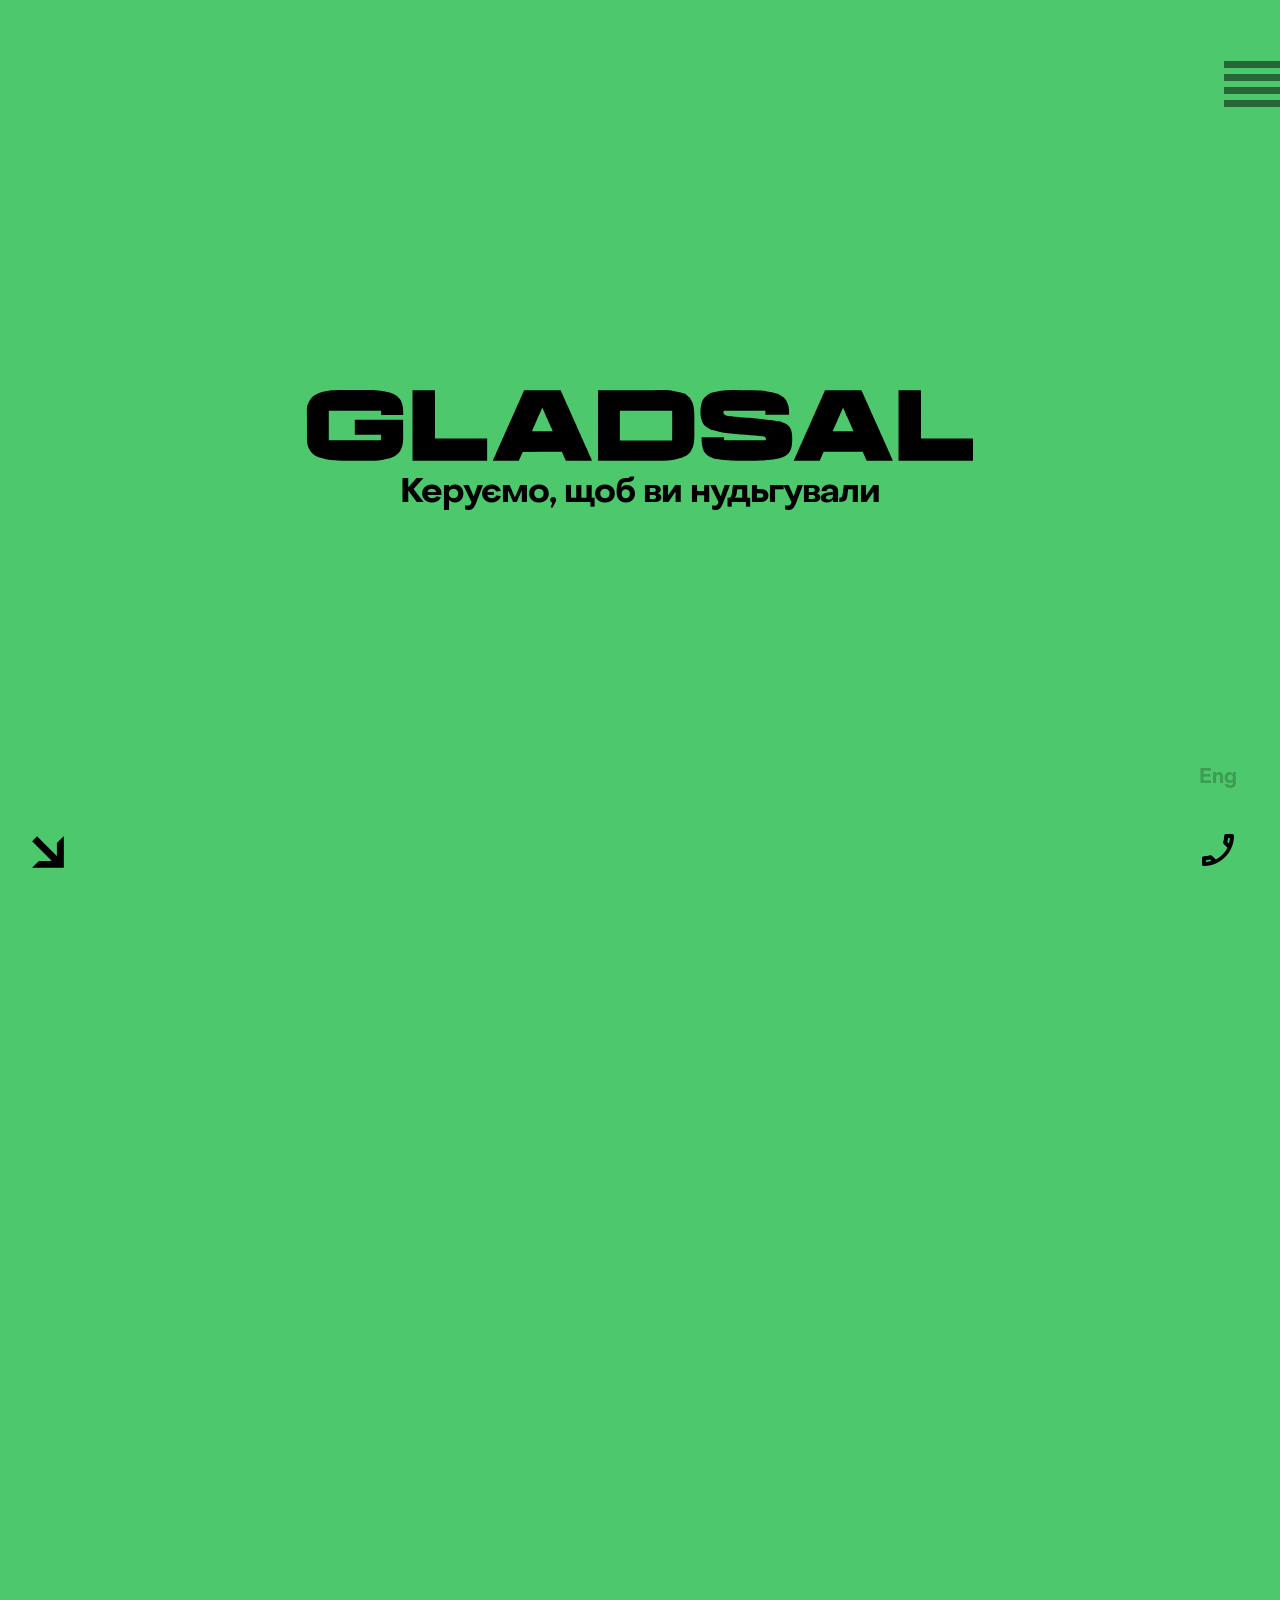
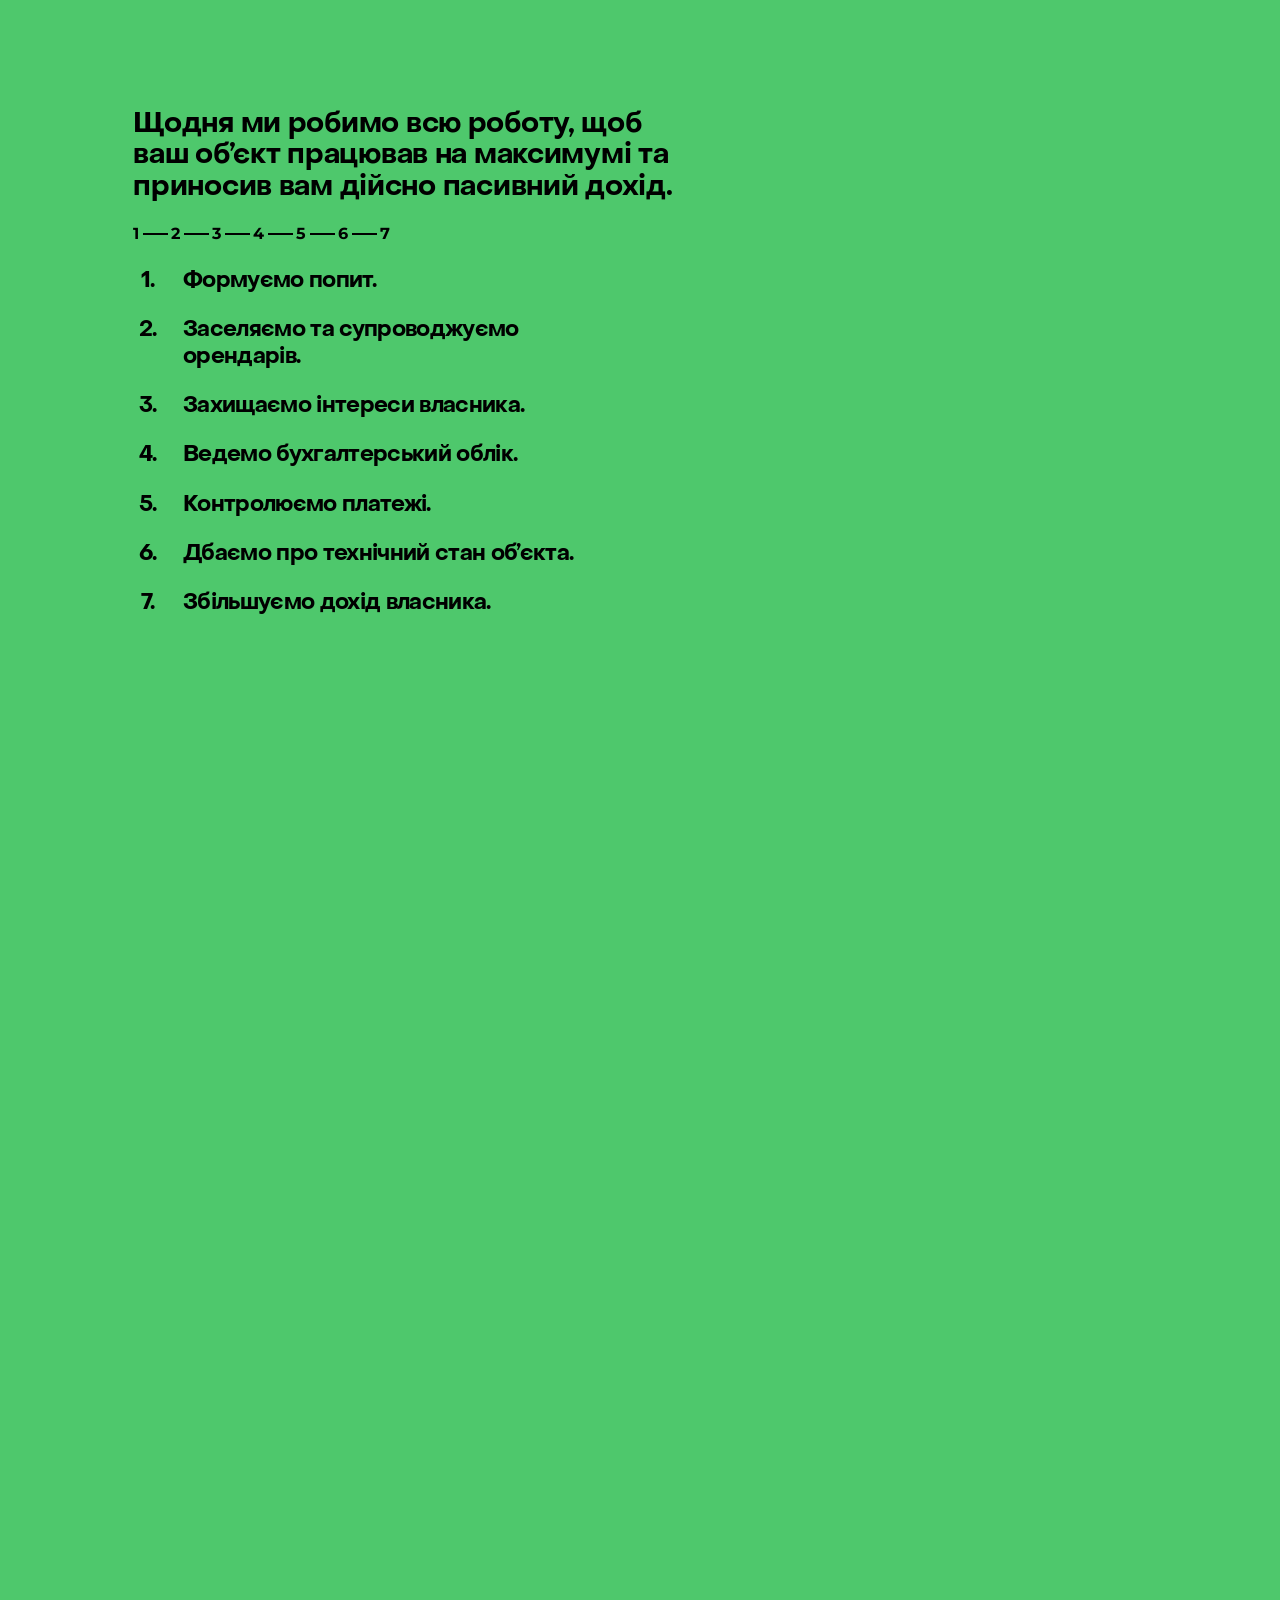
==== commit ab1d8b03: "v6.6" ====
--- a/index.html
+++ b/index.html
@@ -8,8 +8,8 @@
     <meta name="description" content="Gladsal - керування комерційною нерухомістю в Україні та Європі" />
     <title>Gladsal</title>
     <link rel="icon" type="image/png" href="./img/logo_g.png" />
-    <link rel="stylesheet" crossorigin href="./assets/main-2026-07-07T08-31-33-400Z.Cgmor_BH.css">
-    <script type="module" crossorigin src="./assets/main-2026-07-07T08-31-33-400Z.Qw74Z8Zh.js"></script>
+    <link rel="stylesheet" crossorigin href="./assets/main-2026-07-09T09-46-45-947Z.DIlKdMw3.css">
+    <script type="module" crossorigin src="./assets/main-2026-07-09T09-46-45-947Z.Bt5P5zK3.js"></script>
   </head>
   <body class="wrapper">
     <header class="header z-5">
@@ -951,8 +951,7 @@
                 <div class="section-screens__screen section-screens__screen--5 rel fc-d" data-screen-type="table-slide" data-screen="5">
   <div class="section-screens--table-slide rel">
     <div class="section-screens__screen-container lh-12 ov-clip swiper" data-ls-slider='{"gap":"50", "direction": "vertical"}'>
-      <div class="section-screens--table-slide__nav rel f aic jcc gg-12-16">
-        <button type="button" class="section-screens--table-slide__nav-cell f aic gg-9-12 fs-9-13 font-secondary fwb ls-3 to-current-month" data-table-nav-btn="to-current-month">Поточний</button>
+      <div class="section-screens--table-slide__nav section-screens--table-slide__nav--show-active-month rel f aic jcc gg-12-16">
         <button type="button" class="section-screens--table-slide__nav-cell f aic gg-9-12 fs-9-13 font-secondary fwb ls-3" data-table-nav-btn="prev">
           <svg width="17" height="15" viewBox="0 0 17 15" fill="none" xmlns="http://www.w3.org/2000/svg">
             <path
@@ -961,6 +960,7 @@
           </svg>
           <span>Січень</span>
         </button>
+        <button type="button" class="section-screens--table-slide__nav-cell f aic gg-9-12 fs-9-13 font-secondary fwb ls-3 to-current-month" data-table-nav-btn="to-current-month">Лютий</button>
         <button type="button" class="section-screens--table-slide__nav-cell f aic gg-9-12 fs-9-13 font-secondary fwb ls-3" data-table-nav-btn="next">
           <span>Березень</span>
           <svg width="17" height="15" viewBox="0 0 17 15" fill="none" xmlns="http://www.w3.org/2000/svg">
@@ -2217,7 +2217,7 @@
                 <div class="section-screens__screen section-screens__screen--7 rel" data-screen-type="chart-3d" data-screen="7">
   <div class="section-screens--chart fc fdc h100 w100">
     <canvas id="chart-3d"></canvas>
-    <span class="chart-percent" data-percent-from="2" data-percent-to="12" data-percent-speed="0.006">2%</span>
+    <span class="chart-percent" data-percent-from="2" data-percent-to="14" data-percent-speed="0.006" data-percent-fast-target="6" data-percent-fast-speed="0.085" data-percent-slow-speed="0.022">2%</span>
   </div>
 </div>
               </div>
@@ -2261,9 +2261,13 @@
             />
           </svg>
         </button>
-        <div class="device-block__image rel z-1" data-hover-split="true">
-          <img src="./img/device_white.webp" alt="пристрій" class="device-block__image-light abs" loading="lazy" />
-          <img src="./img/device_black.webp" alt="пристрій" class="device-block__image-dark abs" loading="lazy" />
+        <div class="device-block__image rel z-1" data-hover-split="true" data-content-type="image" data-has-alternate-media="true">
+          <div class="device-block__media device-block__media--primary abs">
+            <img src="./img/device_white.webp" alt="пристрій" class="device-block__media-asset" loading="lazy" />
+          </div>
+          <div class="device-block__media device-block__media--secondary abs">
+            <img src="./img/device_black.webp" alt="пристрій" class="device-block__media-asset" loading="lazy" />
+          </div>
         </div>
       </div>
     </div>
@@ -2397,7 +2401,7 @@
             </div>
           </div>
           <div class="video-slider__slide swiper-slide" data-slide-settings='{"navColor":"#ffffff", "navProgressBgColor": "#ffffff", "navProgressColor": "#000000"}'>
-            <div class="video-slider__slide-inner">
+            <div class="video-slider__slide-inner video-slider__slide-inner--rotate-mobile">
               <video class="video-slider__video js-lazy" playsinline autobuffer preload="metadata" data-load-delay="2600">
                 <source data-src="./video/3.mp4" type="video/mp4" />
               </video>
@@ -2422,12 +2426,12 @@
       </div>
       
       <div class="video-slider__nav abs f aic jcsb gg16">
-        <button type="button" class="video-slider__nav-btn btn-prev" aria-label="Минулий слайд">
+        <button type="button" class="video-slider__nav-btn btn-prev fc" aria-label="Минулий слайд">
           <svg width="32" height="32" viewBox="0 0 32 32" fill="none" xmlns="http://www.w3.org/2000/svg">
             <path d="M0 31.8447L0 0L6.94336 6.94238L6.94336 20.0635L26.79 0.216797L31.7324 5.16016L11.9932 24.8994L24.9014 24.8994L31.8447 31.8438L0 31.8447Z" fill="#ECECEC" />
           </svg>
         </button>
-        <button type="button" class="video-slider__nav-btn btn-next" aria-label="Наступний слайд">
+        <button type="button" class="video-slider__nav-btn btn-next fc" aria-label="Наступний слайд">
           <svg width="32" height="32" viewBox="0 0 32 32" fill="none" xmlns="http://www.w3.org/2000/svg">
             <path d="M31.8447 31.8447H0L6.94238 24.9014H20.0635L0.216797 5.05469L5.16016 0.112305L24.8994 19.8516V6.94336L31.8438 0L31.8447 31.8447Z" fill="#ECECEC" />
           </svg>
--- a/assets/main-2026-07-09T09-46-45-947Z.DIlKdMw3.css
+++ b/assets/main-2026-07-09T09-46-45-947Z.DIlKdMw3.css
@@ -0,0 +1 @@
+.header__list-link--image .header__list-link-text,.visually-hidden{position:absolute;width:1px;height:1px;margin:-1px;border:0;padding:0;white-space:nowrap;clip-path:inset(100%);clip:rect(0 0 0 0);overflow:hidden}.hide{display:none!important;visibility:hidden!important}.section-nav__item-content,.accordion__text,.ov-hide{overflow:hidden}.ov-clip{overflow:clip}.section.screens:not(.in-view.ready-to-view)>.container,.section.screens .bg-svg-circle-wrap,.section-screens-nav:before,.section-screens--table-slide__row:after,.invoice-card__inner,.table-3d,.table-3d-line,.accordion__title,.accordion-background,.arrow-down,.header__list-item.active,.preloader,.bg-svg-mesh,.bg-svg-circle{pointer-events:none}.section.screens:not(.in-view.ready-to-view)>.container,.section-nav__item-header,.section-nav__item-text,.invoice-card__inner,.select-none{-webkit-user-select:none;-moz-user-select:none;user-select:none}@font-face{font-family:PP Object Sans;font-display:swap;src:url(../fonts/PPObjectSans-Bold.woff2) format("woff2"),url(../fonts/PPObjectSans-Bold.woff) format("woff");font-weight:700;font-style:normal}@font-face{font-family:Montserrat;font-display:swap;src:url(../fonts/Montserrat-Regular.woff2) format("woff2"),url(../fonts/Montserrat-Regular.woff) format("woff");font-weight:400;font-style:normal}@font-face{font-family:Montserrat;font-display:swap;src:url(../fonts/Montserrat-Italic.woff2) format("woff2"),url(../fonts/Montserrat-Italic.woff) format("woff");font-weight:400;font-style:italic}@font-face{font-family:Montserrat;font-display:swap;src:url(../fonts/Montserrat-SemiBold.woff2) format("woff2"),url(../fonts/Montserrat-SemiBold.woff) format("woff");font-weight:600;font-style:normal}@font-face{font-family:Montserrat;font-display:swap;src:url(../fonts/Montserrat-SemiBoldItalic.woff2) format("woff2"),url(../fonts/Montserrat-SemiBoldItalic.woff) format("woff");font-weight:600;font-style:italic}@font-face{font-family:Montserrat;font-display:swap;src:url(../fonts/Montserrat-Bold.woff2) format("woff2"),url(../fonts/Montserrat-Bold.woff) format("woff");font-weight:700;font-style:normal}@font-face{font-family:Montserrat;font-display:swap;src:url(../fonts/Montserrat-BoldItalic.woff2) format("woff2"),url(../fonts/Montserrat-BoldItalic.woff) format("woff");font-weight:700;font-style:italic}.font-primary{font-family:Montserrat,-apple-system,BlinkMacSystemFont,Segoe UI,Roboto,Helvetica Neue,Arial,sans-serif}.font-secondary{font-family:PP Object Sans,-apple-system,BlinkMacSystemFont,Segoe UI,Roboto,Helvetica Neue,Arial,sans-serif}.fix{position:fixed}.abs{position:absolute}.stk{position:sticky}.left-0{left:0}.right-0{right:0}.top-0{top:0}.bottom-0{bottom:0}.rel{position:relative}.b{display:block}.ib{display:inline-block}.f{display:flex}.f-1,.f-1-not-desktop{flex:1}@media screen and (min-width:1100px){.f-1-not-desktop{flex:none}}.if{display:inline-flex}.aic{align-items:center}@media screen and (min-width:1100px){.aic-d{align-items:center}}.ais{align-items:stretch}@media screen and (min-width:1100px){.ais-d{align-items:stretch}}.aib{align-items:baseline}.aifs{align-items:flex-start}@media screen and (min-width:1100px){.aifs-d{align-items:flex-start}}.aife{align-items:flex-end}.jcc{justify-content:center}@media screen and (min-width:1100px){.jcc-d.jcfe,.jcc-d.jcfs{justify-content:center}}.jcsb{justify-content:space-between}@media screen and (min-width:1100px){.jcsb-d{justify-content:space-between}}.jcfe{justify-content:flex-end}.fdc{flex-direction:column}@media screen and (min-width:1100px){.fdc-d{flex-direction:column}}@media screen and (max-width:1100px){.fdc-m{flex-direction:column}}.fw{flex-wrap:wrap}.fdr{flex-direction:row}@media screen and (min-width:1100px){.fdr-d{flex-direction:row}}@media screen and (min-width:768px){.fdr-t{flex-direction:row}}@media screen and (max-width:1100px){.fdr-m{flex-direction:row}}.fdrr{flex-direction:row-reverse}@media screen and (min-width:768px){.fdrr-t{flex-direction:row-reverse}}@media screen and (min-width:1100px){.fdrr-d{flex-direction:row-reverse}}@media screen and (max-width:1100px){.fdrr-m{flex-direction:row-reverse}}.fdcr{flex-direction:column-reverse}@media screen and (min-width:1100px){.fdcr-d{flex-direction:column-reverse}}@media screen and (min-width:768px){.fdcr-t{flex-direction:column-reverse}}@media screen and (max-width:1100px){.fdcr-m{flex-direction:column-reverse}}.fs{align-items:flex-start}.fc{display:flex;align-items:center;justify-content:center}@media screen and (min-width:1100px){.fc-d{display:flex;align-items:center;justify-content:center}}.fb-50{flex-basis:50%}.gr{display:grid}.mx-auto{margin-left:auto;margin-right:auto}.mx-r{margin-right:auto}.mx-l{margin-left:auto}.grid-auto{display:grid;grid-template-columns:repeat(auto-fit,minmax(min(11.25rem,100%),1fr));grid-gap:1rem}.gg80{gap:5rem}.gg80-a{gap:8.3333333333vh 5.5555555556vw}.gg60{gap:3.75rem}.gg60-a{gap:6.25vh 4.1666666667vw}.gg56{gap:3.5rem}.gg56-a{gap:5.8333333333vh 3.8888888889vw}.gg50{gap:3.125rem}.gg50-a{gap:5.2083333333vh 3.4722222222vw}.gg40{gap:2.5rem}.gg40-a{gap:4.1666666667vh 2.7777777778vw}.gg27{gap:1.6875rem}.gg27-a{gap:2.8125vh 1.875vw}.gg24{gap:1.5rem}.gg24-a{gap:2.5vh 1.6666666667vw}.gg20{gap:1.25rem}.gg20-a{gap:2.0833333333vh 1.3888888889vw}.gg16{gap:1rem}.gg16-a{gap:1.6666666667vh 1.1111111111vw}.gg16-24{gap:1rem}@media screen and (min-width:1100px){.gg16-24{gap:1.5rem}}.gg16-24-a{gap:1rem}@media screen and (min-width:1100px){.gg16-24-a{gap:2.5vh 1.6666666667vw}}.gg10{gap:.625rem}.gg10-a{gap:1.0416666667vh .6944444444vw}.gg-12-16{gap:.75rem}@media screen and (min-width:1100px){.gg-12-16{gap:1rem}}.gg-12-16-a{gap:1.25vh .8333333333vw}@media screen and (min-width:1100px){.gg-12-16-a{gap:1.6666666667vh 1.1111111111vw}}.gg-9-12{gap:.5625rem}@media screen and (min-width:1100px){.gg-9-12{gap:.75rem}}.gg-9-12-a{gap:.9375vh .625vw}@media screen and (min-width:1100px){.gg-9-12-a{gap:1.25vh .8333333333vw}}.gg-8-16{gap:.5rem}@media screen and (min-width:1100px){.gg-8-16{gap:1rem}}.gg-8-16-a{gap:.8333333333vh .5555555556vw}@media screen and (min-width:1100px){.gg-8-16-a{gap:1.6666666667vh 1.1111111111vw}}.gg-6-8{gap:.375rem}@media screen and (min-width:1100px){.gg-6-8{gap:.5rem}}.gg-6-8-a{gap:.625vh .4166666667vw}@media screen and (min-width:1100px){.gg-6-8-a{gap:.8333333333vh .5555555556vw}}.w100{width:100%}.h100{height:100%}.yc{top:50%;transform:translateY(-50%)}.yx{left:50%;transform:translate(-50%)}.xyc{top:50%;left:50%;transform:translate(-50%,-50%)}.tr4{transition:cubic-bezier(.4,0,.2,1) .4s}.tr6{transition:cubic-bezier(.4,0,.2,1) .6s}.transform-3d{transform-style:preserve-3d}.perspective-distant{perspective:1200px;perspective-origin:50% 50%}.lsn{list-style:none}.mt-10{margin-top:.625rem}.mb-10{margin-bottom:.625rem}.mb-22-60{margin-bottom:clamp(1.375rem,4vw,6.25vh)}.mb-44-60{margin-bottom:clamp(2.75rem,7vw,6.25vh)}.max-w-100{max-width:100%}.max-w-85{max-width:85%}@media screen and (min-width:1100px){.max-w-85-d{max-width:85%}}@media screen and (max-width:1100px){.max-w-85-n{max-width:85%}}.max-w-80{max-width:80%}@media screen and (min-width:1100px){.max-w-80-d{max-width:80%}}.max-w-60{max-width:60%}@media screen and (min-width:1100px){.max-w-60-d{max-width:60%}}.z-1{z-index:1}.z-2{z-index:2}.z-3{z-index:3}.z-4{z-index:4}.z-5{z-index:5}.tac{text-align:center}.tar{text-align:right}.fwb{font-weight:700}.fwd{font-weight:600}.fwm{font-weight:500}.fwn{font-weight:400}.fwl{font-weight:300}.fs-7-14{font-size:clamp(7px,7px + 7 * (100vw - 375px) / 1545,14px)}.fs-9-12{font-size:clamp(9px,9px + 3 * (100vw - 375px) / 1545,12px)}.fs-9-13{font-size:clamp(9px,9px + 4 * (100vw - 375px) / 1545,13px)}.fs-10-14{font-size:clamp(10px,10px + 4 * (100vw - 375px) / 1545,14px)}.fs-11-20{font-size:clamp(11px,11px + 9 * (100vw - 375px) / 1545,20px)}.fs-12-16{font-size:clamp(12px,12px + 4 * (100vw - 375px) / 1545,16px)}.fs-13-18{font-size:clamp(13px,13px + 5 * (100vw - 375px) / 1545,18px)}.fs-15-20{font-size:clamp(15px,15px + 5 * (100vw - 375px) / 1545,20px)}.fs-14-22{font-size:clamp(14px,14px + 8 * (100vw - 375px) / 1545,22px)}.fs-16-18{font-size:clamp(16px,16px + 2 * (100vw - 375px) / 1545,18px)}.fs-16-20{font-size:clamp(16px,16px + 4 * (100vw - 375px) / 1545,20px)}.fs-16-22{font-size:clamp(16px,16px + 6 * (100vw - 375px) / 1545,22px)}.fs-18-30{font-size:clamp(18px,18px + 12 * (100vw - 375px) / 1545,30px)}.fs-18-36{font-size:clamp(18px,18px + 18 * (100vw - 375px) / 1545,36px)}.fs-18-40{font-size:clamp(18px,18px + 22 * (100vw - 375px) / 1545,40px)}.fs-20-24{font-size:clamp(20px,20px + 4 * (100vw - 375px) / 1545,24px)}.fs-24{font-size:clamp(24px,24px + 0 * (100vw - 375px) / 1545,24px)}.fs-24-30{font-size:clamp(24px,24px + 6 * (100vw - 375px) / 1545,30px)}.fs-24-32{font-size:clamp(24px,24px + 8 * (100vw - 375px) / 1545,32px)}.fs-24-40{font-size:clamp(24px,24px + 16 * (100vw - 375px) / 1545,40px)}.fs-26-34{font-size:clamp(26px,26px + 8 * (100vw - 375px) / 1545,34px)}.fs-26-36{font-size:clamp(26px,26px + 10 * (100vw - 375px) / 1545,36px)}.fs-30-40{font-size:clamp(30px,30px + 10 * (100vw - 375px) / 1545,40px)}.fs-32-48{font-size:clamp(32px,32px + 16 * (100vw - 375px) / 1545,48px)}.ls-1{letter-spacing:-.01em}.ls-3{letter-spacing:-.03em}.ls-5{letter-spacing:-.05em}.lh-1{line-height:1.1}.lh-12{line-height:1.2}.lh-16{line-height:1.6}.y-80{transform:translateY(80%)}.op-0{opacity:0}.op-05{opacity:.5}.op-1{opacity:1}.wt,.in-view .wt-in{will-change:transform}.in-view .wto,.wto.in-view{will-change:opacity,transform}.section-title.first{opacity:1!important}.spacer{pointer-events:none;-webkit-user-select:none;-moz-user-select:none;user-select:none}.spacer-120{height:120vh;height:120lvh}.spacer-100{height:100vh;height:100lvh}.spacer-50{height:50vh;height:50lvh}.spacer-33{height:33vh;height:33lvh}.spacer-25{height:25vh;height:25lvh}.min-h-80{min-height:80vh;min-height:80dvh}.min-h-100{min-height:100vh;min-height:100dvh}.min-h-120{min-height:120vh;min-height:120dvh}.min-h-140{min-height:140vh;min-height:140dvh}.h-100{height:100%}.c-primary{color:#06f}.c-secondary{color:#6c757d}.c-dark{color:#212529}.c-light{color:#f8f9fa}.c-white{color:#fff}.c-black{color:#000}.c-cyan{color:#4be0fe}.c-pink{color:#f0a1ff}.c-purple{color:#8553e8}.c-gray{color:#ececec}.c-green{color:#4ec86c}.c-green-dark{color:#07855b}.c-green-darker{color:#023825}.bg-primary{background-color:#06f}.bg-secondary{background-color:#6c757d}.bg-dark{background-color:#212529}.bg-light{background-color:#f8f9fa}.bg-white{background-color:#fff}.bg-black{background-color:#000}.bg-pink{background-color:#f0a1ff}.bg-purple{background-color:#8553e8}.bg-gray{background-color:#ececec}.bg-green{background-color:#4ec86c}.bg-green-dark{background-color:#07855b}.bg-green-darker{background-color:#023825}.bc-primary{border-color:#06f}.bc-secondary{border-color:#6c757d}.bc-dark{border-color:#212529}.bc-light{border-color:#f8f9fa}.bc-white{border-color:#fff}.bc-black{border-color:#000}.bc-cyan{border-color:#4be0fe}.bc-pink{border-color:#f0a1ff}.bc-purple{border-color:#8553e8}.bc-gray{border-color:#ececec}.bc-green{border-color:#4ec86c}.bc-green-dark{border-color:#07855b}.bc-green-darker{border-color:#023825}*,*:before,*:after{margin:0;padding:0;box-sizing:border-box}html{scrollbar-width:none;scrollbar-color:#07855b #023825;scroll-behavior:auto}body{font-family:Montserrat,-apple-system,BlinkMacSystemFont,Segoe UI,Roboto,Helvetica Neue,Arial,sans-serif;font-size:1rem;line-height:1.1;color:#000;background:#4ec86c;overflow-x:hidden;-webkit-font-smoothing:antialiased;-moz-osx-font-smoothing:grayscale}body.no-scroll{overflow:hidden;pointer-events:none}::-webkit-scrollbar{width:10px;background:#023825}::-webkit-scrollbar-track{background:#023825}::-webkit-scrollbar-thumb{background:#07855b;border-radius:5px}img,svg,video{max-width:100%;height:auto;display:block}a{text-decoration:none;color:inherit;transition:.3s ease}button{border:none;background:none;cursor:pointer;font-family:inherit;outline:none;color:inherit}a svg,a span,button svg,button span{pointer-events:none}ul,ol{list-style:none}h1,h2,h3,h4,h5,h6{font-family:PP Object Sans,-apple-system,BlinkMacSystemFont,Segoe UI,Roboto,Helvetica Neue,Arial,sans-serif;font-weight:700;line-height:1.2}[hidden]{display:none}strong,b{font-family:PP Object Sans,-apple-system,BlinkMacSystemFont,Segoe UI,Roboto,Helvetica Neue,Arial,sans-serif}html.lenis,html.lenis body{height:auto}.lenis [data-lenis-prevent],.lenis [data-lenis-prevent-wheel],.lenis [data-lenis-prevent-touch]{overscroll-behavior:contain}.lenis.lenis-smooth iframe{pointer-events:none}.lenis.lenis-autoToggle{transition-property:overflow;transition-duration:1ms;transition-behavior:allow-discrete}.container{width:100%;margin-left:auto;margin-right:auto;padding-left:24px;padding-right:24px}@media screen and (min-width:768px){.container{padding-left:10.4166666667vw;padding-right:10.4166666667vw}}.container-fix{max-width:1200px}.container-full{padding-left:0;padding-right:0}.section{padding:1.25rem 0}@media screen and (min-width:768px){.section{padding:4.1666666667vh 0}}.section-title{font-weight:700;line-height:1.1;letter-spacing:-.01em}.section-title:not([class*=fs-]){font-size:clamp(28px,28px + 20 * (100vw - 375px) / 1545,48px)}.section-title span{display:inline-block}.title-transition-clone{width:-moz-fit-content;width:fit-content}[data-text-in-span] .word{position:relative;display:inline-block}[data-text-in-span] .word.p-3d{transform-style:preserve-3d}[data-text-in-span] .word:empty{display:none}[data-text-in-span] .word span{display:inline-block}[data-text-in-span] .word span.word-bg{display:inline-block;position:absolute;top:.25rem;right:.25rem;bottom:.25rem;left:.25rem;width:100%;height:100%;background-image:repeating-linear-gradient(45deg,rgb(153,153,153) 0px,rgb(153,153,153) 1px,transparent 1px,transparent 5px);opacity:.5;z-index:-1}@media screen and (max-width:768px){[data-br-hide] br[data-hide-mobile]{display:none}}@media screen and (min-width:768px){[data-br-hide] br[data-hide-desktop]{display:none}}[data-smooth-ignore]{position:relative;overflow:hidden}.is-current [data-mouse-parallax]{will-change:transform}.bg-svg-mesh{position:absolute;top:50%;left:50%;transform:translate(-50%,-50%);z-index:0;max-width:none;opacity:.5;width:calc(var(--current-screen-width, 34.7222222222vw) + var(--current-screen-width, 34.7222222222vw) / 2.5);height:calc(var(--current-screen-width, 34.7222222222vw) + var(--current-screen-width, 34.7222222222vw) / 2.5)}.bg-svg-circle{position:absolute;z-index:2;max-width:none;opacity:1;width:calc(var(--current-screen-width, 34.7222222222vw) + var(--current-screen-width, 34.7222222222vw) / 1.3);height:calc(var(--current-screen-height, 52.0833333333vh) + var(--current-screen-height, 52.0833333333vh) / 1.3);transition:transform .3s ease,opacity .3s ease}@media screen and (min-width:1100px){.bg-svg-circle{width:calc(var(--current-screen-width, 34.7222222222vw) + var(--current-screen-width, 34.7222222222vw) / 1.5);height:calc(var(--current-screen-width, 34.7222222222vw) + var(--current-screen-width, 34.7222222222vw) / 1.5)}}.performance-overlay{position:fixed;bottom:0;left:0;background-color:#000000b3;width:100%;height:auto;color:#fff;display:flex;align-items:center;justify-content:center;padding:.5rem;font-size:.875rem;z-index:9999}.btn-square{display:inline-flex;align-items:center;justify-content:center;padding:.5rem .9375rem .40625rem;background-color:#07855b;font-weight:700;line-height:1.2;font-family:PP Object Sans,-apple-system,BlinkMacSystemFont,Segoe UI,Roboto,Helvetica Neue,Arial,sans-serif;color:#fff;position:relative}.btn-square:before,.btn-square:after{content:"";position:absolute;width:0;height:0}.btn-square:before{top:0;left:0;border-top:.5rem solid #4ec86c;border-right:.5rem solid transparent}.btn-square:after{bottom:0;right:0;border-bottom:.5rem solid #4ec86c;border-left:.5rem solid transparent}[data-animation=titles-pin] .section-title,[data-animation=titles-no-pin] .section-title{-webkit-backface-visibility:hidden;backface-visibility:hidden;width:-moz-fit-content;width:fit-content}[data-animation=titles-pin]{padding:3.125rem 0}[data-animation=titles-pin] .container,[data-animation=titles-pin] .section__content{height:auto;min-height:0}[data-animation=titles-pin] .section__content{display:block}[data-animation=titles-pin] .sticky-statement{min-height:100vh;min-height:100dvh;position:relative;padding:2.6041666667vh 0}[data-animation=titles-pin] .sticky-statement>.section-title{min-height:3.4375rem}@media screen and (min-width:480px){[data-animation=titles-pin] .sticky-statement>.section-title{min-height:7.2916666667vh}}[data-animation=titles-pin] .sticky-statement>.section-title.prev,[data-animation=titles-pin] .sticky-statement>.section-title.next{opacity:.34}[data-animation=titles-pin] .sticky-statement>.section-title.current{opacity:1}[data-animation=titles-pin] .sticky-statement.in-view>.section-title{will-change:transform,opacity}[data-animation=titles-pin] .section-title{z-index:3}[data-animation=accordion]{overflow-y:clip}.section.in-view{position:relative;z-index:2}.preloader{width:100%;max-width:70%;transform:translateZ(0);transform-style:preserve-3d;-webkit-backface-visibility:hidden;backface-visibility:hidden}@media screen and (min-width:768px){.preloader{max-width:100%}}.preloader-logo{height:auto;transform:translateZ(0);-webkit-backface-visibility:hidden;backface-visibility:hidden;overflow:visible;max-width:100%}.preloader-subtitle{font-size:clamp(17px,17px + 30 * (100vw - 375px) / 1545,47px);margin-top:.4166666667vh;transition:opacity .3s ease}.preloader-subtitle.hidden{opacity:0}@media screen and (min-width:768px){.preloader-subtitle{width:auto;transform:none;margin-top:1.25vh}}.preloader-subtitle-wrap{width:calc(48px + 100%)}@media screen and (min-width:768px){.preloader-subtitle-wrap{width:auto}}@media screen and (max-width:1100px){.preloader:after{content:"";position:absolute;top:10%;left:50%;transform:translate(-50%,-50%);width:130vw;height:150%;background-color:#4ec86c;z-index:-1}}.header{position:fixed;right:0;top:0;padding:1.5rem;z-index:10}@media screen and (min-width:1100px){.header{top:4.1666666667vh;right:1.3888888889vw}}.no-scroll .header{right:var(--scrollbar-width, 0px)}.header__list{gap:.375rem;transition:gap .3s ease}@media screen and (min-width:1100px){.header__list{gap:.5rem}}.header__list.is-expanded{gap:0}.header__list-item{position:relative;display:block}.header__list-item:not(.expanded){pointer-events:none}.header__list-item:not(.show-progress) .line i{opacity:0}.header__list-item--image .line{display:none}.header__list-item--image .header__list-link>span:not(.line){opacity:1}.header__list-item--image:not(.expanded){opacity:0;visibility:hidden}.header__list-item--image{margin:.1875rem 0}@media screen and (min-width:1100px){.header__list-item--image{margin:.375rem 0}}.header__list-item--image:first-child{margin-top:1rem}@media screen and (min-width:1100px){.header__list-item:not(.header__list-item--image)+.header__list-item--image{margin-top:1rem}}.header__list-link{font-size:clamp(14px,14px + 10 * (100vw - 375px) / 1545,24px);text-align:right;font-weight:700;text-decoration:none;transition:color .3s ease;align-items:center;line-height:1.1;width:100%;min-width:2.625rem;min-height:.3125rem}@media screen and (min-width:1100px){.header__list-link{min-width:3.75rem}}.header__list-link span{display:block;overflow:hidden}.header__list-link--image .header__list-link-image{display:flex;justify-content:flex-end}.header__list-link--image .header__list-link-image svg{transition:stroke .3s ease,fill .3s ease}.header__list-link--image .header__list-link-image img,.header__list-link--image .header__list-link-image svg{max-width:clamp(1.5rem,4vw,2rem);max-height:clamp(1.5rem,4vw,2rem)}.header__list-link--image.header__list-link--fill .header__list-link-image svg [fill]:not([fill=none]){fill:currentColor}.header__list-link--image.header__list-link--stroke .header__list-link-image svg [stroke]:not([stroke=none]){stroke:currentColor}.header__list-link .line{width:100%;min-width:2.625rem;height:52%;min-height:.375rem;background-color:#000;opacity:0;outline:none;border:none;position:absolute;right:0;top:50%;transform:translateY(-50%);transform-origin:right center}.custom-nav-color .header__list-link .line{background-color:var(--nav-progress-bg-color, #07855b)}@media screen and (min-width:1100px){.header__list-link .line{min-height:.4375rem}}.header__list-link .line i{display:block;width:100%;height:100%;background-color:#07855b;position:absolute;right:0;top:0;transform-origin:right center}.custom-nav-color .header__list-link .line i{background-color:var(--nav-progress-color, #07855b)}.header__list-link span:not(.line,.header__list-link-image,.header__list-link-text){opacity:0;font-size:0;width:100%;line-height:inherit;color:inherit}.custom-nav-color .header__list-link span:not(.line,.header__list-link-image,.header__list-link-text){color:var(--nav-color, inherit)}@media(any-hover:hover){.header__list-link:hover{color:#fff}}.header__list-link:focus{color:#fff}.header__list-link:focus-visible{color:#fff;outline:none}.header .log-in{margin-top:1.875rem;opacity:0}@media screen and (min-width:1100px){.header .log-in{margin-top:2.5rem}}@media(any-hover:hover){.header .log-in:hover{color:#fff}.header .log-in:hover svg path{fill:#fff}.header .log-in:hover svg circle{stroke:#fff}}.header .log-in:focus{color:#fff}.header .log-in:focus svg path{fill:#fff}.header .log-in:focus svg circle{stroke:#fff}.header .log-in:focus-visible{color:#fff}.header .log-in:focus-visible svg path{fill:#fff}.header .log-in:focus-visible svg circle{stroke:#fff}.header .log-in:focus-visible{outline:none}.header .log-in svg{max-width:2.25rem}.header .log-in svg path,.header .log-in svg circle{transition:fill .3s ease,stroke .3s ease}@media screen and (min-width:1100px){.header .log-in svg{max-width:2.5rem}}.footer{padding:3rem 0}.footer p{margin:0;opacity:.7}.arrow-down{position:fixed;bottom:0;left:0;width:4.5625rem;height:4rem;background:transparent;border:none;cursor:pointer;z-index:10;opacity:0}@media screen and (min-width:768px){.arrow-down{width:6rem;height:6rem}}.arrow-down span{display:block}.arrow-down svg,.arrow-down img{max-width:1.5625rem;max-height:1.5625rem;transition:transform .3s cubic-bezier(.4,0,.2,1);transform:rotate(0);transform-origin:center}@media screen and (min-width:768px){.arrow-down svg,.arrow-down img{max-width:2rem;max-height:2rem}}.arrow-down path{transition:fill .2s ease}.arrow-down.arrow-up svg{transform:rotate(-90deg)}.arrow-down:not(.is-hidden){pointer-events:all}.arrow-down:not(.is-hidden) span{animation:MoveUpDown 3s ease-in-out infinite}.arrow-down.is-hidden{pointer-events:none}.arrow-down.is-hidden span{animation:none}.phone-lang{position:fixed;bottom:0;right:0;z-index:10}@media screen and (min-width:768px){.phone-lang{right:.9722222222vw;width:7.625rem}}.phone-call{position:relative;width:5rem;height:4.375rem;background:transparent;border:none;opacity:0}@media screen and (min-width:768px){.phone-call{height:6.25rem;width:6.25rem}}.phone-call:not(.is-hidden){pointer-events:all}.phone-call svg{fill:#000;transition:fill .3s ease;transform-origin:center;animation:iconZoomInOut 3.5s ease-in-out infinite;animation-play-state:paused;z-index:2}.phone-call:before{position:absolute;z-index:1;content:"";right:0;bottom:0;width:130%;height:100%}.phone-call.is-visible svg{animation-play-state:running}.phone-call__number{position:absolute;display:block;right:5rem;top:50%;transform:translateY(-50%) scale(1);color:#000;font-size:clamp(20px,20px + 14 * (100vw - 375px) / 1545,34px);white-space:nowrap;font-weight:700;letter-spacing:-.03em;clip-path:polygon(100% 0,100% 0,100% 100%,100% 100%);transition:clip-path .8s ease-in-out,opacity .8s ease-in-out,color .3s ease}.phone-call__number.hidden{opacity:0}@media screen and (min-width:768px){.phone-call__number{right:6.875rem}}@media(any-hover:hover){.phone-call:hover svg{fill:#fff}.phone-call:hover .phone-call__number{pointer-events:auto;clip-path:polygon(0 0,100% 0,100% 100%,0% 100%)}}.phone-call:focus svg{fill:#fff}.phone-call:focus .phone-call__number{pointer-events:auto;clip-path:polygon(0 0,100% 0,100% 100%,0% 100%)}.phone-call:focus-visible svg{fill:#fff}.phone-call:focus-visible .phone-call__number{pointer-events:auto;clip-path:polygon(0 0,100% 0,100% 100%,0% 100%)}.phone-call:focus-visible{outline:none}.phone-call.is-visible.is-show-number .phone-call__number{pointer-events:auto;clip-path:polygon(0 0,100% 0,100% 100%,0% 100%)}.phone-call.is-phone-hidden-by-overlap .phone-call__number{opacity:0;pointer-events:none}.phone-call.is-visible.is-show-number.is-phone-shown-in-range .phone-call__number{animation:phoneNumberRangeScalePulse 1.8s ease-in-out .8s 1 both;transition-delay:0s,0s,2.6s;color:#fff}.lang-switch{font-size:clamp(14px,14px + 10 * (100vw - 375px) / 1545,24px);text-align:right;min-width:5rem;min-height:1.5rem;opacity:0;z-index:2}@media screen and (min-width:768px){.lang-switch{min-width:6.25rem}}.lang-switch:not(.is-hidden){pointer-events:all}@media(any-hover:hover){.lang-switch:hover{color:#fff}}.lang-switch:focus{color:#fff}.lang-switch:focus-visible{color:#fff;outline:none}.lang-switch>span{display:inline-block;transition:opacity .3s ease}.accordion{display:flex;flex-direction:column}.accordion__item{padding:.5rem 0;transform-origin:0% 50%;transition:padding .3s ease}@media screen and (min-width:1100px){.accordion__item{padding:1.0416666667vh 0}}@media screen and (min-width:1100px){.accordion__item.is-open .accordion__header{padding-top:.5208333333vh}}@media screen and (max-width:1100px){.accordion__item.is-open .accordion__text{padding:.5rem 0 0;margin-top:.5rem}}.accordion:not([data-open-on-scroll=true]) .accordion__item.is-open .accordion__title,.accordion:not([data-open-on-scroll=true]) .accordion__item.is-openning .accordion__title{color:#4ec86c}@media(any-hover:hover){.accordion:not([data-open-on-scroll=true]) .accordion__item.is-open .accordion__title:hover,.accordion:not([data-open-on-scroll=true]) .accordion__item.is-openning .accordion__title:hover{color:#4ec86c}}.accordion:not([data-open-on-scroll=true]) .accordion__item.is-open .accordion__title:focus,.accordion:not([data-open-on-scroll=true]) .accordion__item.is-openning .accordion__title:focus{color:#4ec86c}.accordion:not([data-open-on-scroll=true]) .accordion__item.is-open .accordion__title:focus-visible,.accordion:not([data-open-on-scroll=true]) .accordion__item.is-openning .accordion__title:focus-visible{color:#4ec86c;outline:none}.accordion[data-open-on-scroll=true].bg-in-place .accordion__item.is-open .accordion__title,.accordion[data-open-on-scroll=true].bg-in-place .accordion__item.is-openning .accordion__title{color:#4ec86c}@media(any-hover:hover){.accordion[data-open-on-scroll=true].bg-in-place .accordion__item.is-open .accordion__title:hover,.accordion[data-open-on-scroll=true].bg-in-place .accordion__item.is-openning .accordion__title:hover{color:#4ec86c}}.accordion[data-open-on-scroll=true].bg-in-place .accordion__item.is-open .accordion__title:focus,.accordion[data-open-on-scroll=true].bg-in-place .accordion__item.is-openning .accordion__title:focus{color:#4ec86c}.accordion[data-open-on-scroll=true].bg-in-place .accordion__item.is-open .accordion__title:focus-visible,.accordion[data-open-on-scroll=true].bg-in-place .accordion__item.is-openning .accordion__title:focus-visible{color:#4ec86c;outline:none}@media(any-hover:hover){.accordion[data-move-bg=false] .accordion__header:hover .accordion__title{color:#fff}}.accordion[data-move-bg=false] .accordion__header:focus .accordion__title{color:#fff}.accordion[data-move-bg=false] .accordion__header:focus-visible .accordion__title{color:#fff}.accordion[data-move-bg=false] .accordion__header:focus-visible{outline:none}.accordion__header{cursor:pointer;padding:0 0 0 1.5rem}@media screen and (min-width:1100px){.accordion__header{padding:0 min(1.25rem,1.3888888889vw) 0 0;flex-basis:40%}}.accordion__title{display:inline-block;transition:color .3s ease}@media screen and (min-width:1200px){.accordion__title{max-width:34.7222222222vw}}.accordion__content{position:relative;padding:0 0 0 1.5rem;z-index:2;opacity:0}@media screen and (min-width:1100px){.accordion__content{padding:0}}.accordion__content-bg{position:absolute;bottom:-.5rem;left:.78125vh;width:calc(100% + var(--padding, 24px) - .375rem);height:100%;display:block;background-color:#4ec86c;transform-origin:bottom center}@media screen and (min-width:1100px){.accordion__content-bg{display:none}}.accordion__text{position:relative;z-index:2}@media screen and (min-width:1100px){.accordion__text{margin-top:0;padding:1.5625vh 0 1.5625vh 3.8194444444vw}}.accordion-background{z-index:-2;position:absolute;top:0;left:0;width:calc(100% + var(--padding, 24px));height:18vh;height:18dvh;z-index:-1;display:block;transform-origin:left center}@media screen and (min-width:1100px){.accordion-background{background-color:transparent;left:-3.3333333333vw;width:calc(100% + 13.75vw)}.accordion-background:before{position:absolute;content:"";left:0;top:0;height:100%;width:34.375vw;background-color:#000}}@media screen and (min-width:1100px){.accordion-background__lines{display:block;width:calc(100% - 34.375vw)}}.accordion-background__line{display:block;position:absolute;background-color:#000}.accordion-background__line._top{top:0;right:0;width:100%;height:.78125vh}.accordion-background__line._left{top:0;left:0;width:.78125vh;height:100%}.accordion-background__line._bottom{bottom:0;left:0;width:100%;height:.78125vh}.section-accordion>.container{min-height:calc(100vh + var(--accordion-sticky-tail, 0px));position:relative;padding-top:4.625rem}@media screen and (min-width:1100px){.section-accordion>.container{padding-top:7.7083333333vh}}.section-accordion>.container .section__content{top:4.625rem;min-height:calc(100vh - 4.625rem)}@media screen and (min-width:1100px){.section-accordion>.container .section__content{top:7.7083333333vh}}.contacts-phones__link{display:inline-block;padding:.125rem 0;transition:color .3s ease}@media(any-hover:hover){.contacts-phones__link:hover{color:#fff}}.contacts-phones__link:focus{color:#fff}.contacts-phones__link:focus-visible{color:#fff;outline:none}@media screen and (min-width:480px){.contacts-socials{justify-content:flex-end}}.contacts-socials__link{width:3.625rem;height:3.625rem}.contacts-socials__link svg,.contacts-socials__link img{max-width:100%;-o-object-fit:contain;object-fit:contain;transition:fill .3s ease}.contacts-socials__link svg{fill:#000}@media(any-hover:hover){.contacts-socials__link:hover svg,.contacts-socials__link:hover img{fill:#fff}}.contacts-socials__link:focus svg,.contacts-socials__link:focus img{fill:#fff}.contacts-socials__link:focus-visible svg,.contacts-socials__link:focus-visible img{fill:#fff}.contacts-socials__link:focus-visible{outline:none}@media screen and (max-width:1100px){.contacts-socials--text{row-gap:.4375rem;justify-content:end}}.contacts-socials--text .contacts-socials__link,.contacts-socials--text-icons .contacts-socials__link{width:auto;height:auto;letter-spacing:-.01em;line-height:1.3}@media(any-hover:hover){.contacts-socials--text .contacts-socials__link:hover,.contacts-socials--text-icons .contacts-socials__link:hover{color:#fff}}.contacts-socials--text .contacts-socials__link:focus,.contacts-socials--text-icons .contacts-socials__link:focus{color:#fff}.contacts-socials--text .contacts-socials__link:focus-visible,.contacts-socials--text-icons .contacts-socials__link:focus-visible{color:#fff;outline:none}.contacts-socials--text .contacts-socials__link svg,.contacts-socials--text .contacts-socials__link img,.contacts-socials--text-icons .contacts-socials__link svg,.contacts-socials--text-icons .contacts-socials__link img{max-width:4rem}.contacts-socials--text-icons{justify-content:flex-end}.contacts-socials--text-icons .contacts-socials__link svg{fill:transparent}@media screen and (min-width:1100px){.contacts-socials--text-icons .contacts-socials__link img,.contacts-socials--text-icons .contacts-socials__link svg{display:none}}@media screen and (max-width:1100px){.contacts-socials--text-icons .contacts-socials__link span{display:none}}.contacts-logo{max-width:12.5rem;width:100%}@media screen and (min-width:1100px){.contacts-logo{max-width:21.25rem}.contacts-logo svg,.contacts-logo img{width:100%;-o-object-fit:contain;object-fit:contain}}@media screen and (min-width:1100px){.contacts-inner--trans-x{transform:translate(calc(var(--padding, 10.4166666667vw) / 4))}}.video-block__inner{position:absolute;top:50%;-webkit-backface-visibility:hidden;backface-visibility:hidden;width:calc(100% + var(--padding, 24px) * 2);left:calc(0px - var(--padding, 24px));transform:translateY(-50%);padding:12.5rem 2.5rem 9.375rem}@media screen and (min-width:1100px){.video-block__inner{right:0;left:auto;width:100%;max-width:33%;padding:2.0833333333vh 2.5rem;height:73vh;overflow:hidden}}@media screen and (min-width:1100px){.video-block__text{flex-basis:47.0833333333vw;min-height:66.6666666667vh}}.video-block__video{position:absolute;top:10%;left:0;width:100%;max-width:calc(100% + var(--padding, 24px) * 2);height:90%;-o-object-fit:cover;object-fit:cover;-o-object-position:100% 40%;object-position:100% 40%}@media screen and (min-width:1100px){.video-block__video{top:0;left:auto;right:0;max-width:100%;width:100%;height:100%}}.video-block__button{width:-moz-fit-content;width:fit-content}.video-block__button svg{overflow:visible;transition:transform .3s ease}.video-block__button-pulse{transform-origin:33% 50%;animation:pulse-triangle 3s linear infinite;animation-play-state:paused;will-change:transform,opacity}.video-block__button-pulse--1{animation-delay:0s}.video-block__button-pulse--2{display:none;animation:none}.video-block__button.is-visible .video-block__button-pulse{animation-play-state:running}@media(any-hover:hover){.video-block__button:hover svg{transform:scale(1.08)}}.video-block__button:focus svg{transform:scale(1.08)}.video-block__button:focus-visible svg{transform:scale(1.08)}.video-block__button:focus-visible{outline:none}@keyframes pulse-triangle{0%{opacity:.5;transform:scale(1)}50%{opacity:.3;transform:scale(1.5)}to{opacity:0;transform:scale(1.7)}}.video-slider{position:relative;overflow:clip}.video-slider.section{padding:0}.video-slider__container{position:relative;min-height:calc(100vh + var(--section-sticky-duration, 0px));min-height:calc(100dvh + var(--section-sticky-duration, 0px))}.video-slider__content{top:0;min-height:100vh;min-height:100dvh}.video-slider__slider{width:100%;height:100%;opacity:1;transform:translateY(-20px)}.in-view .video-slider__slider{will-change:transform,opacity}.video-slider__wrapper{align-items:stretch}.video-slider__slide{align-items:stretch;min-height:0}.video-slider__slide.swiper-slide{display:flex}@media screen and (min-width:1100px){.video-slider__slide.is-double .video-slider__slide-inner.is-played{flex:0 1 52%}}.video-slider__slide.swiper-slide{height:100vh;height:100dvh;height:100svh}.video-slider__slide-inner{position:relative;overflow:hidden;min-width:0;min-height:0;background:#ffffff0a;flex:1;transition:flex .6s ease}.video-slider__slide-progress{position:absolute;left:1rem;right:1rem;bottom:1.0625rem;height:.25rem;border-radius:62.4375rem;overflow:hidden;background:transparent;z-index:3;isolation:isolate}@media screen and (min-width:480px){.video-slider__slide-progress{left:3.125rem;right:3.125rem}}.video-slider__slide-progress:before{content:"";position:absolute;top:0;right:0;bottom:0;left:0;border-radius:inherit;background:var(--video-slider-progress-bg-color, #ffffff);opacity:var(--video-slider-progress-bg-opacity, .5);z-index:0;pointer-events:none}.video-slider__slide-progress i{position:relative;display:block;width:100%;height:100%;border-radius:inherit;background:var(--video-slider-progress-color, #4ec86c);opacity:var(--video-slider-progress-fill-opacity, 1);transform-origin:left center;transform:scaleX(0);z-index:1}.video-slider__video{position:absolute;top:0;right:0;bottom:0;left:0;width:100%;height:100%;-o-object-fit:cover;object-fit:cover}@media screen and (max-width:1100px){.video-slider__slide-inner--rotate-mobile .video-slider__video{top:50%;left:50%;right:auto;bottom:auto;width:100vh;height:100vw;max-width:none;max-height:none;-o-object-fit:cover;object-fit:cover;transform:translate(-50%,-50%) rotate(90deg);transform-origin:center}}.video-slider__pagination{--pagination-count: 1;--pagination-gap: .5rem;--pagination-max-size: 3.375rem;--pagination-min-size: 1.5rem;--pagination-padding-inline: 1rem;--pagination-button-size: clamp( var(--pagination-min-size), calc((100% - (2 * var(--pagination-padding-inline)) - ((var(--pagination-count) - 1) * var(--pagination-gap))) / var(--pagination-count)), var(--pagination-max-size) );position:absolute;top:50%;z-index:3;height:100%;width:calc(var(--pagination-button-size) + 1rem);padding:5.125rem 1rem;gap:var(--pagination-gap);flex-wrap:wrap;transition:left .5s cubic-bezier(.4,0,.2,1),transform .5s cubic-bezier(.4,0,.2,1)}@media screen and (min-width:480px){.video-slider__pagination{--pagination-gap: 4rem;--pagination-max-size: 6.75rem;--pagination-min-size: 2rem;--pagination-padding-inline: 3.125rem}}@media screen and (min-width:1100px){.video-slider__pagination{width:auto;padding:0 calc(var(--pagination-padding-inline) + 2rem)}}.video-slider__pagination button{opacity:0;transform:translateY(20px) rotate(0);transform-origin:center center;min-width:var(--pagination-button-size);max-width:15.625vh;max-height:15.625vh;min-height:var(--pagination-button-size);flex:0 0 var(--pagination-button-size)}.video-slider__pagination button svg{width:100%;height:100%}.video-slider__pagination button path{transition:fill .3s ease}.video-slider__pagination button.is-current path{fill:#fff}.in-view .video-slider__pagination button{will-change:transform,opacity}@media(any-hover:hover){.video-slider__pagination button:hover path{fill:#fff}}.current-double .video-slider__pagination{left:50%;transform:translate(-50%,-50%)}.current-single .video-slider__pagination{left:0;transform:translateY(-50%)}.video-slider__nav{bottom:2.9375rem;left:50%;transform:translate(-50%);width:100%;z-index:4;pointer-events:none;padding:0 1rem}.video-slider__nav-btn{width:2rem;height:2rem;pointer-events:auto;transform-origin:center center;transition:transform .3s ease,opacity .3s ease}.in-view .video-slider__nav-btn{will-change:transform,opacity}.video-slider__nav-btn.swiper-button-disabled{opacity:.3;pointer-events:none}@media(any-hover:hover){.video-slider__nav-btn:hover{transform:scale(1.1)}}.video-slider__nav-btn:focus{transform:scale(1.1)}.video-slider__nav-btn:focus-visible{transform:scale(1.1);outline:none}.video-slider__nav-btn svg,.video-slider__nav-btn img{width:clamp(1.5rem,4vw,2rem);height:clamp(1.5rem,4vw,2rem)}@media screen and (min-width:480px){.video-slider__nav{padding:0 3.125rem}}.section-device>.container{min-height:calc(100vh + var(--section-sticky-duration, 0px));min-height:calc(100dvh + var(--section-sticky-duration, 0px))}@media screen and (min-width:1100px){.section-device__subtitle{padding-bottom:4.1666666667vh;padding-right:2.7777777778vw}}.device-block{top:4.625rem;padding-bottom:40dvh}@media screen and (min-width:1100px){.device-block{top:12.5vh;padding-bottom:0}}@media screen and (min-width:1100px){.device-block__text{min-height:66.6666666667vh}}@media screen and (max-width:1100px){.device-block .section-title,.device-block .section-device__subtitle{max-width:85%}}.device-block__inner{width:100%;-webkit-backface-visibility:hidden;backface-visibility:hidden}@media screen and (max-width:1100px){.device-block__inner{position:relative;align-items:center;gap:1.5rem}}@media screen and (min-width:1100px){.device-block__inner{height:73vh;min-height:35rem;align-items:flex-end;justify-content:flex-end}}.device-block__button{top:50%;left:0;display:inline-flex;align-items:center;justify-content:center;width:2.5rem;height:2.5rem;border:.125rem solid #000000;border-radius:.375rem;background-color:#000;color:#000;cursor:pointer;transform:translateY(-50%);transition:background-color .3s ease,border-color .3s ease,transform .3s ease}@media screen and (min-width:1100px){.device-block__button{left:50%;transform:translate(-50%,-50%)}}.device-block__button svg{position:absolute;width:1.5rem;height:1.5rem;transition:opacity .3s ease}.device-block__button .icon-day{opacity:0}.device-block__button.is-dark{background-color:transparent}@media screen and (max-width:1100px){.device-block__button.is-dark{background-color:#fff;border-color:#fff}}.device-block__button.is-dark .icon-night{opacity:0}.device-block__button.is-dark .icon-day{opacity:1}@media screen and (min-width:1100px)and (any-hover:hover){.device-block__button:hover{transform:translate(-50%,-50%) scale(1.04)}}@media screen and (min-width:1100px){.device-block__button:focus{transform:translate(-50%,-50%) scale(1.04)}.device-block__button:focus-visible{transform:translate(-50%,-50%) scale(1.04);outline:none}}.in-view .device-block__button{will-change:transform,background-color,border-color}.device-block__image{overflow:hidden;width:100%;max-height:100%;max-width:33.1875rem;aspect-ratio:531/692}@media screen and (max-width:1100px){.device-block__image{margin:0 auto}}.device-block__image .device-block__media{top:0;right:0;bottom:0;left:0;overflow:hidden;-webkit-backface-visibility:hidden;backface-visibility:hidden;transform:translateZ(0);will-change:clip-path,opacity}.device-block__image .device-block__media-asset{position:absolute;top:-.125rem;right:-.125rem;bottom:-.125rem;left:-.125rem;width:calc(100% + .25rem);max-width:none;height:calc(100% + .25rem);display:block;-o-object-fit:contain;object-fit:contain;-o-object-position:center;object-position:center;transition:opacity .3s ease;border:0;outline:0;box-shadow:none;background:transparent;-webkit-appearance:none;-moz-appearance:none;appearance:none;pointer-events:none;-webkit-backface-visibility:hidden;backface-visibility:hidden;transform:translateZ(0)}.device-block__image .device-block__media-asset--video{transform-origin:center}.device-block__image .device-block__media--primary{opacity:1}.device-block__image .device-block__media--secondary{opacity:0}.section.screens{position:relative;overflow:clip}@media screen and (min-width:1100px){.section.screens:before,.section.screens:after{content:"";position:fixed;background-color:#4ec86c;pointer-events:none;left:0;opacity:0;transition:opacity .3s ease}.section.screens:before{top:0;height:20.8333333333vh;z-index:2;width:60vw}.section.screens:after{bottom:0;height:5.2083333333vh;z-index:1;width:100%}.section.screens.in-view.ready-to-view:before,.section.screens.in-view.ready-to-view:after{opacity:1}.section.screens.in-view.ready-to-view .bg-svg-circle{opacity:1;will-change:filter}}.section.screens>.container{padding-top:4.625rem}@media screen and (max-width:1100px){.section.screens>.container{padding-left:0;padding-right:0}}@media screen and (min-width:1100px){.section.screens>.container{padding-right:0;padding-top:7.7083333333vh;padding-top:7.7083333333dvh}}.section.screens .bg-svg-circle{position:sticky;top:0;right:0;left:auto;transform:translate(0) translateZ(0);opacity:0;display:none;background:radial-gradient(circle,#4ec86c00,#4ec86c00 28%,#4ec86c59 42%,#4ec86cbf,#4ec86cfc 54%)}@media screen and (min-width:1100px){.section.screens .bg-svg-circle{display:block;width:calc(var(--current-screen-width, 34.7222222222vw) + var(--current-screen-width, 34.7222222222vw) / 2);height:calc(var(--current-screen-width, 34.7222222222vw) + var(--current-screen-width, 34.7222222222vw) / 2)}}.section.screens .bg-svg-circle-wrap{position:absolute;top:0;right:0;width:100%;height:100%}@media screen and (min-width:1100px){.section.screens .bg-svg-circle-wrap{max-width:50vw;width:50vw}}.section.screens .section__content{position:relative;height:100%;padding-bottom:40dvh}@media screen and (min-width:1100px){.section.screens .section__content{align-items:stretch;position:initial}}@media screen and (min-width:1100px){.section.screens .section-title{max-width:100%}}.section.screens .section-screens{width:100%;flex:1}.section.screens .section-screens__inner{height:auto;display:flex;flex-direction:column;padding:1.875rem 0;z-index:1;padding:80vh 0 20vh}@media screen and (min-width:1100px){.section.screens .section-screens__inner{padding:50vh 0 4.1666666667vh}}.section.screens .section-screens__screen{position:relative;inset:auto;height:auto;min-height:80vh;width:100%;padding-top:4.625rem;padding-bottom:0}@media screen and (min-width:1100px){.section.screens .section-screens__screen{min-height:100vh;padding-top:7.7083333333vh;padding-bottom:4.625rem}}.section.screens .section-screens__screen:before,.section.screens .section-screens__screen:after{position:absolute;content:"";left:0;width:100%;height:.125rem;background-image:linear-gradient(to right,#07855b 60%,#fff0 20%);background-position:top;background-size:12px 2px;background-repeat:repeat-x;opacity:.5}.section.screens .section-screens__screen:before{top:0}.section.screens .section-screens__screen:after{bottom:0}.section.screens .section-screens__screen.is-current{-webkit-backface-visibility:hidden;backface-visibility:hidden}@media screen and (min-width:1100px){.section.screens [data-screen-type=table],.section.screens [data-screen-type=table-slide]{padding-right:10.4166666667vw}}@media screen and (min-width:1100px){.section.screens [data-screen-type=table-blocks]{padding-right:6.9444444444vw}}@media screen and (min-width:1100px){.section.screens [data-screen-type=text]{padding-right:6.9444444444vw}}@media screen and (min-width:1620px){.section.screens [data-screen-type=text]{padding-right:10.4166666667vw}}.section.screens [data-screen-type=text] .table-3d .line-right,.section.screens [data-screen-type=text] .table-3d .line-left{height:200%}.section.screens [data-screen-type=text] .table-3d .line-top,.section.screens [data-screen-type=text] .table-3d .line-bottom{width:200%}.section.screens [data-screen-type=table] .table-3d,.section.screens [data-screen-type=table-blocks] .table-3d,.section.screens [data-screen-type=table-slide] .table-3d{height:calc(100% + .625rem)}@media screen and (max-width:1100px){.section.screens [data-screen-type=table-slide] .table-3d{max-width:calc(100% - 3.25rem)}}@media screen and (min-width:1100px){.section.screens [data-screen-type=text]{overflow:initial}}.section.screens [data-screen-type=infinite-image-zoom] .table-3d{width:100%;height:100%}.section.screens [data-screen-type=text]:before,.section.screens [data-screen-type=text]:after,.section.screens [data-screen-type=infinite-image-zoom]:before,.section.screens [data-screen-type=infinite-image-zoom]:after{display:none}@media screen and (min-width:1100px){.section.screens [data-active-screen-type=text] .section-screens-nav{background-color:transparent}.section.screens [data-active-screen-type=text] .section-screens-nav:after{right:7%}}.section.screens [data-active-screen-type=text] .crossed-out .word-child,.section.screens [data-active-screen-type=text] .highlighted .word-child{will-change:transform,opacity}.section.screens [data-active-screen-type=table-slide] .bg-svg-circle{width:calc(var(--current-screen-width, 34.7222222222vw) + var(--current-screen-width, 34.7222222222vw) / 3)}.section.screens [data-active-screen-type=chart] .bg-svg-mesh{display:block}@media screen and (min-width:1100px){.section.screens [data-active-screen-type=chart-3d] .bg-svg-circle{width:calc(var(--current-screen-width, 34.7222222222vw) + var(--current-screen-width, 34.7222222222vw) / 4)}}@media screen and (min-width:1100px){.section.screens [data-active-screen-type=invoice] .bg-svg-circle{width:calc(var(--current-screen-width, 34.7222222222vw) + var(--current-screen-width, 34.7222222222vw) / 8)}}@media screen and (min-width:1100px){.section.screens [data-active-screen-type=infinite-image-zoom] .bg-svg-circle{width:calc(var(--current-screen-width, 34.7222222222vw) + var(--current-screen-width, 34.7222222222vw) / 4)}}@media screen and (min-width:1100px){.section.screens [data-active-screen-type=table] .bg-svg-circle,.section.screens [data-active-screen-type=table-blocks] .bg-svg-circle,.section.screens [data-active-screen-type=text] .bg-svg-circle,.section.screens [data-active-screen-type=invoice] .bg-svg-circle,.section.screens [data-active-screen-type=table-slide] .bg-svg-circle,.section.screens [data-active-screen-type=infinite-image-zoom] .bg-svg-circle,.section.screens [data-active-screen-type=chart-3d] .bg-svg-circle{height:100vh;height:100dvh;max-height:100vh;max-height:100dvh;width:50vw;max-width:50vw}}.section-nav-progress{pointer-events:none;gap:.25rem}@media screen and (min-width:1100px){.section-nav-progress{pointer-events:auto;gap:.2777777778vw}}@media screen and (min-width:1100px){.section-nav-progress:before{content:"";position:absolute;background-color:#4ec86c;z-index:-1;pointer-events:none;top:50%;right:0;width:60vw;height:50vh;transform:translateY(-50%)}}.section-nav-progress__item:last-child .section-nav-progress__line{display:none}.section-nav-progress__item.is-current .section-nav-progress__num{color:#fff}.section-nav-progress__item.is-current .section-nav-progress__line i{background-color:#fff}.section-nav-progress__link{position:relative;gap:.25rem;font-weight:700;font-size:clamp(16px,16px + 0 * (100vw - 375px) / 1545,16px)}@media screen and (min-width:1100px){.section-nav-progress__link{gap:.2777777778vw}}@media(any-hover:hover){.section-nav-progress__link:hover{color:#fff}}.section-nav-progress__link:focus{color:#fff}.section-nav-progress__link:focus-visible{color:#fff;outline:none}.section-nav-progress__num{transition:color .3s ease}.section-nav-progress__line{width:1.75rem;height:.125rem;background-color:#000}@media screen and (min-width:1100px){.section-nav-progress__line{width:1.9444444444vw}}.section-nav-progress__line i{display:block;width:100%;height:100%;background-color:#000;transform-origin:left center}.section-screens-nav{width:100%;position:sticky;top:4.625rem;align-self:flex-start;background-color:#4ec86c}@media screen and (max-width:1100px){.section-screens-nav{padding-left:24px;padding-right:24px}}@media screen and (min-width:1100px){.section-screens-nav{top:7.7083333333vh}}@media screen and (min-width:1100px){.section-screens-nav{max-width:44.4444444444vw}}@media screen and (min-width:1440px){.section-screens-nav{max-width:50vw;background-color:transparent}}.section-screens-nav:before{content:"";position:absolute;top:0;left:0;width:100%;height:60%;background-color:#4ec86c;transform:translateY(-50%)}@media screen and (min-width:1100px){.section-screens-nav:before{z-index:-1;right:6.9444444444vw;top:auto;left:auto;width:calc(100% + 6.9444444444vw);height:100vh;transform:translateY(33%)}}.section-nav{background-color:#4ec86c;min-height:5.75rem}@media screen and (min-width:1100px){.section-nav{gap:2.5vh}}@media screen and (min-width:1620px){.section-nav{padding-right:4.8611111111vw}}.section-nav-wrap{padding:1.5rem 0}@media screen and (min-width:1100px){.section-nav-wrap{padding-right:6.9444444444vw}}@media screen and (min-width:1440px){.section-nav-wrap{padding-right:9.7222222222vw}}@media screen and (min-width:1620px){.section-nav-wrap{padding-right:10.4166666667vw}}.section-nav__item{position:relative;z-index:2;background-color:#4ec86c}.section-nav__item.is-open{z-index:4}.section-nav__item-header{padding-bottom:.5rem}@media screen and (min-width:1100px){.section-nav__item-header{padding-bottom:0}}.section-nav__item-link{outline:none;pointer-events:none;gap:.5rem;transition:color .3s ease}@media screen and (min-width:1100px){.section-nav__item-link{pointer-events:auto;gap:1.6666666667vw}}.section-nav__item-link .num{min-width:1.25rem}@media screen and (min-width:1100px){.section-nav__item-link .num{text-align:center;min-width:2.2222222222vw}}.section-nav__item-text{padding:.5rem 0 0 1.75rem}@media screen and (min-width:1100px){.section-nav__item-text{padding:1.5rem 0 0 3.8888888889vw}}.section-nav__item.is-open .section-nav__item-link{color:#fff}.section-screens [data-smooth-ignore],.section-screens .section-screens__screen-container,.section-screens .section-screens--table__body{min-height:18.75rem;height:calc(66vh - 9.25rem);height:calc(66dvh - 9.25rem);max-height:100vh;max-height:100dvh;max-height:100svh}@media screen and (min-width:1100px){.section-screens [data-smooth-ignore],.section-screens .section-screens__screen-container,.section-screens .section-screens--table__body{height:calc(var(--current-height, 80vh) - 46.25vh);height:calc(var(--current-height, 80dvh) - 46.25dvh);max-height:100vh}.section-screens [data-smooth-ignore].section-screens--table-slide,.section-screens .section-screens__screen-container.section-screens--table-slide,.section-screens .section-screens--table__body.section-screens--table-slide{height:calc(var(--current-height, 80vh) - 15.4166666667vh);height:calc(var(--current-height, 80dvh) - 15.4166666667dvh)}}@media screen and (max-width:1100px){.section-screens [data-screen-type=table],.section-screens [data-screen-type=table-blocks],.section-screens [data-screen-type=invoice],.section-screens [data-screen-type=table-slide]{touch-action:pan-y}.section-screens [data-screen-type=invoice] .section-screens--invoice__inner{overflow-y:initial;pointer-events:none}.section-screens [data-screen-type=invoice] .section-screens--invoice__inner,.section-screens [data-screen-type=invoice] [data-smooth-ignore]{overflow-y:initial;overflow-x:initial}}.section-screens[data-active-screen-type=infinite-image-zoom] .bg-svg-circle{top:50%}.section-screens[data-active-screen-type=infinite-image-zoom] .bg-svg-mesh{opacity:0}.section-screens--table{padding:0 2.3125rem;width:100%}@media screen and (min-width:1100px){.section-screens--table{padding:0}}.section-screens--table__header-cell{padding:.75rem}.section-screens--table__body{border:.0625rem solid #07855b;overflow-y:auto;overflow-x:hidden;scrollbar-width:none}.section-screens--table__body::-webkit-scrollbar{display:none}.section-screens--table__body .section-screens--table__row{padding:.75rem}.section-screens--table__body .section-screens--table__row:not(:first-child){border-top:.0625rem solid #07855b}.section-screens--table__body .section-screens--table__row-left{gap:.375rem}@media screen and (min-width:1100px){.section-screens--table__body .section-screens--table__row-left{gap:.5rem}}.section-screens--table__body .section-screens--table__row-right{padding-left:.375rem}.section-screens--table__body-cell{gap:.375rem}@media screen and (min-width:1100px){.section-screens--table__body-cell{gap:.5rem}}.section-screens--table .cell-progress{width:100%;height:.1875rem;border-radius:.25rem;overflow:hidden}.section-screens--table .cell-progress i{display:block;height:100%;width:0%;background-color:#000;transition:width .3s ease}.section-screens--tableblocks{padding:0 1.125rem}@media screen and (min-width:1100px){.section-screens--tableblocks{padding:0}}.section-screens--tableblocks-item{-webkit-backface-visibility:hidden;backface-visibility:hidden}.section-screens--tableblocks__row{padding:.375rem .75rem}@media screen and (min-width:1100px){.section-screens--tableblocks__row{padding:.5rem 1rem}}.section-screens--tableblocks__row{border-top:.0625rem solid #07855b;border-left:.09375rem solid #07855b;border-right:.09375rem solid #07855b}.section-screens--tableblocks__row:last-child{border-bottom:.09375rem solid #07855b}.section-screens--tableblocks__head{border-bottom:.09375rem solid #07855b;margin-bottom:.5rem}.section-screens--tableblocks__head,.section-screens--tableblocks__header{padding:.375rem .75rem;background-color:#4ec86c}@media screen and (min-width:1100px){.section-screens--tableblocks__head,.section-screens--tableblocks__header{padding:.5rem 1rem}}.section-screens--tableblocks__body-inner{padding-bottom:3.125rem}.section-screens--tableblocks-percent{flex-basis:6rem;padding-top:7.8125rem}@media screen and (min-width:1100px){.section-screens--tableblocks-percent{flex-basis:10.4166666667vw;padding-top:17.1875vh}}.section-screens--tableblocks .table-3d-line.line-right{right:-.375rem}@media screen and (min-width:1100px){.section-screens--tableblocks .table-3d-line.line-right{right:-.875rem}}.section-screens--text{transform-style:preserve-3d;transform:rotateX(5deg) rotateY(-20deg) rotate(2deg) scale(.85);padding:0 24px 5vh;-webkit-backface-visibility:hidden;backface-visibility:hidden}@media screen and (min-width:1100px){.section-screens--text{transform:rotateX(5deg) rotateY(-30deg) rotate(2deg);padding:0}}.section-screens--text [data-smooth-ignore]{overflow:initial}.section-screens--text__inner{overflow-wrap:break-word;transform:rotateX(5deg) rotateY(-10deg)}.section-screens--text__inner h4{margin:1.5rem 0 .75rem;font-weight:700}.section-screens--text__inner h4:first-child{margin-top:0}.section-screens--text__inner p:not(:last-child){margin-bottom:1rem}.section-screens--text__inner p>span{display:inline-block}.section-screens--text__inner .crossed-out{position:relative;color:#fffc}.section-screens--text__inner .crossed-out .word{text-decoration:line-through}.section-screens--text__inner .crossed-out .word span:not(.word-bg){text-decoration:line-through}.section-screens--text__inner .crossed-out .word-child{background-color:#0000001a}.section-screens--text__inner .crossed-out .word-child:after{background-color:#0000001a}.section-screens--text__inner .highlighted{position:relative;color:#fff}.section-screens--text__inner .highlighted .word-child{background-color:#07855b}.section-screens--text__inner .highlighted .word-child:after{background-color:#07855b}.section-screens--text__inner .crossed-out .word-child,.section-screens--text__inner .highlighted .word-child{position:relative}.section-screens--text__inner .crossed-out .word-child:after,.section-screens--text__inner .highlighted .word-child:after{content:"";position:absolute;left:50%;z-index:-1;transform:translate(-50%);height:100%;width:calc(100% + .375rem)}.section-screens--invoice{position:absolute;top:0;right:0;bottom:0;left:0;perspective:1400px;perspective-origin:50% 0%}.section-screens--invoice [data-smooth-ignore]{overflow:visible}.section-screens--invoice__inner{position:relative;width:100%;height:100%;transform-style:preserve-3d;cursor:grab}.section-screens--invoice__inner:active{cursor:grabbing}.section-screens--invoice .invoice-card{position:absolute;top:20%;left:0;opacity:0;min-width:16.875rem;max-width:65%;transform-origin:50% 50%}@media screen and (min-width:1100px){.section-screens--invoice .invoice-card{top:0;max-width:30rem}}.section-screens--table-slide{padding:0 2.3125rem;width:100%;max-width:90%}@media screen and (min-width:768px){.section-screens--table-slide{max-width:25rem}}@media screen and (min-width:1100px){.section-screens--table-slide{padding:0;max-width:27.7777777778vw}}@media screen and (min-width:1620px){.section-screens--table-slide{max-width:25vw}}.section-screens--table-slide__nav{padding:.75rem;min-width:12.5rem}@media screen and (min-width:1100px){.section-screens--table-slide__nav{padding:1rem 0}}.section-screens--table-slide__nav-cell{color:#000;transition:color .3s ease}@media(any-hover:hover){.section-screens--table-slide__nav-cell:hover{color:#fff}}.section-screens--table-slide__nav-cell:focus{color:#fff}.section-screens--table-slide__nav-cell:focus-visible{color:#fff;outline:none}.section-screens--table-slide__nav-cell svg{fill:currentColor}.section-screens--table-slide__nav-cell[disabled]{opacity:.5;pointer-events:none}.section-screens--table-slide__nav:not(.section-screens--table-slide__nav--show-active-month) .section-screens--table-slide__nav-cell.to-current-month{position:absolute;left:0;top:50%;transform:translateY(-50%);max-width:6.25rem;overflow:hidden;text-overflow:ellipsis;white-space:nowrap;display:-webkit-box;-webkit-line-clamp:1;-webkit-box-orient:vertical}.section-screens--table-slide__nav.section-screens--table-slide__nav--show-active-month .section-screens--table-slide__nav-cell.to-current-month{pointer-events:none}.section-screens--table-slide__nav.section-screens--table-slide__nav--show-active-month .section-screens--table-slide__nav-cell[disabled]{opacity:1}.section-screens--table-slide__inner::-webkit-scrollbar{display:none}.section-screens--table-slide__slide{background-color:#4ec86c;max-height:100dvh;height:auto}.section-screens--table-slide__row{position:relative}.section-screens--table-slide__row .check{opacity:0;transition:opacity .3s ease}.section-screens--table-slide__row:after{content:"";position:absolute;top:50%;left:50%;width:calc(100% + .125rem);height:calc(100% + .125rem);transform:translate(-50%,-50%);border:.0625rem solid #ececec;opacity:0;transition:opacity .3s ease}@media(any-hover:hover){.section-screens--table-slide__row:hover{z-index:2}.section-screens--table-slide__row:hover .check{opacity:1}.section-screens--table-slide__row:hover:after{opacity:1}}.section-screens--table-slide__row:focus{z-index:2}.section-screens--table-slide__row:focus .check{opacity:1}.section-screens--table-slide__row:focus:after{opacity:1}.section-screens--table-slide__row:focus-visible{z-index:2}.section-screens--table-slide__row:focus-visible .check{opacity:1}.section-screens--table-slide__row:focus-visible:after{opacity:1}.section-screens--table-slide__row:focus-visible{outline:none}.section-screens--table-slide__header,.section-screens--table-slide__row{padding:.75rem;border-left:.0625rem solid #07855b;border-right:.0625rem solid #07855b;border-bottom:.0625rem solid #07855b}@media screen and (min-width:1100px){.section-screens--table-slide__header,.section-screens--table-slide__row{padding:1rem}}.section-screens--table-slide__header{border-top:.0625rem solid #07855b}.section-screens--table-slide__row:not(:first-child){border-top:.0625rem solid #07855b}.section-screens--image-infinite{height:calc(var(--current-height, 60dvh) - 4.625rem)}@media screen and (min-width:1100px){.section-screens--image-infinite{position:absolute;right:10%;top:50%;transform:translateY(-50%);height:calc(var(--current-height, 80vh) - 15.4166666667vh);height:calc(var(--current-height, 80dvh) - 15.4166666667dvh);width:var(--current-screen-width, 100%)}}.section-screens--image-infinite img{position:absolute;left:0;top:0;width:100%;height:100%;-o-object-fit:cover;object-fit:cover;transform-style:preserve-3d}.section-screens--chart{position:absolute;top:0;right:0}@media screen and (min-width:1100px){.section-screens--chart{max-height:90vh}}.section-screens--chart canvas{position:absolute;right:0;top:0;width:100%;height:100%;display:block}@media screen and (min-width:1100px){.section-screens--chart canvas{right:8%}}.section-screens--chart .chart-percent{position:absolute;left:50%;bottom:0;transform:translate(-50%) translateY(-25%);font-size:clamp(50px,50px + 30 * (100vw - 375px) / 1545,80px);font-family:PP Object Sans,-apple-system,BlinkMacSystemFont,Segoe UI,Roboto,Helvetica Neue,Arial,sans-serif;font-weight:700;line-height:110%;letter-spacing:-.01em;opacity:0}@media screen and (min-width:1100px){.section-screens--chart .chart-percent{transform:translate(-50%) translateY(-150%)}}.test-controls{position:fixed;top:1rem;left:1rem;z-index:20}.test-controls>div{position:absolute;top:10px;left:10px;background:#000000d6;padding:15px;border-radius:8px;color:#fff;font-size:12px;width:320px;z-index:1000;max-height:90vh;overflow-y:auto;box-sizing:border-box}.test-controls h3{margin:0 0 10px}.test-controls h4{margin:16px 0 8px;border-bottom:1px solid rgba(255,255,255,.3);padding-bottom:4px;text-align:center;font-size:13px}.invoice-card{border-radius:.25rem;padding:.5625rem;border:1px solid #07855b;background:#4ec86c;transition:transform .3s cubic-bezier(.16,1,.3,1),opacity .3s cubic-bezier(.16,1,.3,1);-webkit-backface-visibility:hidden;max-height:37.5rem;backface-visibility:hidden}@media screen and (min-width:1100px){.invoice-card{padding:1rem;min-height:25rem;min-height:58dvh}}.invoice-card__header{margin-bottom:.25rem}@media screen and (min-width:1100px){.invoice-card__header{margin-bottom:.5rem}}.invoice-card__meta{margin-bottom:.375rem}@media screen and (min-width:1100px){.invoice-card__meta{margin-bottom:.75rem}}.invoice-card__table{border-top:1px solid #07855b;margin-bottom:.5rem}@media screen and (min-width:1100px){.invoice-card__table{margin-bottom:1rem}}.invoice-card__table-head{padding:.25rem 0}@media screen and (min-width:1100px){.invoice-card__table-head{padding:.375rem 0}}.invoice-card__row{border-top:1px solid #07855b;padding:.25rem 0}@media screen and (min-width:1100px){.invoice-card__row{padding:.375rem 0}}.invoice-card__row:last-child{border-bottom:1px solid #07855b}.invoice-card__cell--num{width:.625rem}@media screen and (min-width:1100px){.invoice-card__cell--num{width:.875rem}}.invoice-card__total{padding:.25rem 0}@media screen and (min-width:1100px){.invoice-card__total{padding:.375rem 0}}.invoice-card__summary b{font-weight:400;font-family:Montserrat,-apple-system,BlinkMacSystemFont,Segoe UI,Roboto,Helvetica Neue,Arial,sans-serif}[data-screen-type=invoice].is-current .invoice-card{will-change:transform,opacity}[data-screen-type=text].is-current .section-screens--text__inner p{transform-style:preserve-3d}[data-screen-type=text].is-current .section-screens--text__inner p>span{transform-style:preserve-3d}.bg-svg-mesh{display:none}.table-3d{position:absolute;transform:translate3d(-50%,-50%,-.3125rem);width:calc(100% + 1.875rem);height:calc(100% + 1.875rem);opacity:.5}.table-3d-line{position:absolute}.table-3d-line.line-top{top:0}.table-3d-line.line-bottom{bottom:0}.table-3d-line.line-top,.table-3d-line.line-bottom{left:-50%;width:300%;height:.125rem;background-image:linear-gradient(to right,#07855b 60%,#fff0 20%);background-position:top;background-size:12px 2px;background-repeat:repeat-x}.table-3d-line.line-right{right:0}.table-3d-line.line-left{left:0}.table-3d-line.line-right,.table-3d-line.line-left{top:-50%;width:.125rem;height:300%;background-image:linear-gradient(to bottom,#07855b 60%,#fff0 20%);background-position:left;background-size:2px 12px;background-repeat:repeat-y}@media screen and (max-width:1100px){.table-3d-line.line-right,.table-3d-line.line-left{top:-20%;height:200%}}.popup{position:fixed;top:0;right:0;bottom:0;left:0;z-index:9999;display:flex;align-items:center;justify-content:center;visibility:hidden;opacity:0}.popup__body{position:relative;z-index:1;width:100%;height:100%;display:flex;justify-content:center;padding:0;background-color:#4ec86cf2}@media screen and (min-width:1100px){.popup__body{padding:0 2rem;align-items:center}}.popup__content{position:relative;width:100%;max-width:53.75rem;max-height:100lvh;overflow-y:auto;background-color:#4ec86c;color:#fff;padding:10vh 1.5rem 1.5rem;visibility:hidden;opacity:0}@media screen and (min-width:768px){.popup__content{border:4px solid #000000;padding:10vh 6.875rem 2.5rem}}.popup__close{position:absolute;top:1rem;right:1rem;width:2.5rem;height:2.5rem;background:none;border:none;cursor:pointer;padding:0;display:flex;align-items:center;justify-content:center;color:#000}@media screen and (min-width:1100px){.popup__close{top:1.5rem;right:1.5rem}}.popup__close:before,.popup__close:after{content:"";position:absolute;width:1.5rem;height:.1875rem;background-color:currentColor}@media screen and (min-width:1100px){.popup__close:before,.popup__close:after{width:2.5rem}}.popup__close:before{transform:rotate(45deg)}.popup__close:after{transform:rotate(-45deg)}.popup__title{margin-bottom:1.5rem;color:#000}@media screen and (min-width:1100px){.popup__title{margin-bottom:.5rem}}body.lock{overflow:hidden}body.lock .main-content{padding-right:var(--padding-right, 0)}@media screen and (min-width:1100px){body.popup-open .preloader,body.popup-open header.header,body.popup-open .phone-lang{z-index:10000}}body.popup-open .lang-switch>span{opacity:.05}.section-title.has-popup{cursor:pointer}.section-title.has-popup .c-white{position:relative;display:inline-block}.section-title.has-popup .c-white:after{content:"";position:absolute;left:0;bottom:0;width:100%;height:2px;background-color:#fff;transform:scaleX(0);transform-origin:left center;transition:transform .3s ease}@media(any-hover:hover){.in-view .section-title.has-popup .c-white:hover:after{transform:scaleX(1)}}.in-view .section-title.has-popup .c-white:focus:after{transform:scaleX(1)}.in-view .section-title.has-popup .c-white:focus-visible:after{transform:scaleX(1)}.in-view .section-title.has-popup .c-white:focus-visible{outline:none}.wpcf7 .screen-reader-response{position:absolute;overflow:hidden;clip:rect(1px,1px,1px,1px);clip-path:inset(50%);height:1px;width:1px;margin:-1px;padding:0;border:0;word-wrap:normal!important}.wpcf7 .hidden-fields-container{display:none}.wpcf7 form .wpcf7-response-output{margin:2em .5em 1em;padding:.2em 1em;border:2px solid #00a0d2}.wpcf7 form.init .wpcf7-response-output,.wpcf7 form.resetting .wpcf7-response-output,.wpcf7 form.submitting .wpcf7-response-output{display:none}.wpcf7 form.sent .wpcf7-response-output{border-color:#46b450}.wpcf7 form.failed .wpcf7-response-output,.wpcf7 form.aborted .wpcf7-response-output{border-color:#dc3232}.wpcf7 form.spam .wpcf7-response-output{border-color:#f56e28}.wpcf7 form.invalid .wpcf7-response-output,.wpcf7 form.unaccepted .wpcf7-response-output,.wpcf7 form.payment-required .wpcf7-response-output{border-color:#ffb900}.wpcf7-form-control-wrap{position:relative}.wpcf7-not-valid-tip{color:#dc3232;font-size:1em;font-weight:400;display:block}.use-floating-validation-tip .wpcf7-not-valid-tip{position:relative;top:-2ex;left:1em;z-index:100;border:1px solid #dc3232;background:#fff;padding:.2em .8em;width:24em}.wpcf7-list-item{display:inline-block;margin:0 0 0 1em}.wpcf7-list-item-label:before,.wpcf7-list-item-label:after{content:" "}.wpcf7-spinner{visibility:hidden;display:inline-block;background-color:#23282d;opacity:.75;width:24px;height:24px;border:none;border-radius:100%;padding:0;margin:0 24px;position:relative}form.submitting .wpcf7-spinner{visibility:visible}.wpcf7-spinner:before{content:"";position:absolute;background-color:#fbfbfc;top:4px;left:4px;width:6px;height:6px;border:none;border-radius:100%;transform-origin:8px 8px;animation-name:spin;animation-duration:1s;animation-timing-function:linear;animation-iteration-count:infinite}@media(prefers-reduced-motion:reduce){.wpcf7-spinner:before{animation-name:blink;animation-duration:2s}}@keyframes spin{0%{transform:rotate(0)}to{transform:rotate(360deg)}}@keyframes blink{0%{opacity:0}50%{opacity:1}to{opacity:0}}.wpcf7 [inert]{opacity:.5}.wpcf7 input[type=file]{cursor:pointer}.wpcf7 input[type=file]:disabled{cursor:default}.wpcf7 .wpcf7-submit:disabled{cursor:not-allowed}.wpcf7 input[type=url],.wpcf7 input[type=email],.wpcf7 input[type=tel]{direction:ltr}.wpcf7-reflection>output{display:list-item;list-style:none}.wpcf7-reflection>output[hidden]{display:none}.wpcf7 form.invalid .wpcf7-response-output,.wpcf7 form.unaccepted .wpcf7-response-output,.wpcf7 form.payment-required .wpcf7-response-output{border-color:#ff4b4b}form .form-inner{display:flex;flex-direction:column;gap:.5rem}form .wpcf7-form-control-wrap>label{display:block}form .form-row{position:relative;display:flex;flex-direction:column;gap:.5rem;color:#000;font-size:clamp(22px,22px + -6 * (100vw - 375px) / 1545,16px)}form .form-row>span:first-child{position:absolute;left:0;top:1.375rem;z-index:2;transform:translate(0) scale(1);transition:transform .4s ease;pointer-events:none}form .form-row .input-line{position:absolute;overflow:hidden;bottom:0;left:0;display:block;width:100%;height:.25rem;z-index:1;transform-origin:bottom;transition:transform .4s ease;pointer-events:none}form .form-row .input-line:after{content:"";position:absolute;bottom:0;left:0;width:100%;height:100%;background-color:#000;transform:translateY(50%);transition:transform .4s ease}form .form-row.is-focused .input-line:after{transform:translateY(0)}form .form-row.has-value>span:first-child{transform:translate(-12%,-115%) scale(.75)}form input[type=text],form input[type=url],form input[type=email],form input[type=tel],form textarea{padding:1.375rem 0;outline:none;border:none;width:100%;background:transparent;resize:none;font-size:inherit;font-family:inherit}form textarea{max-height:18.75rem;overflow-y:auto}@media screen and (min-width:768px){form textarea{max-height:7.5rem}}form .wpcf7-not-valid-tip{position:absolute;bottom:0;left:0;color:#fff;font-size:clamp(16px,16px + -1 * (100vw - 375px) / 1545,15px)}form .wpcf7-response-output{font-size:clamp(18px,18px + -2 * (100vw - 375px) / 1545,16px)}form .form-submit{position:relative;display:flex;justify-content:flex-end}form .form-submit-inner{position:relative;padding-top:1rem}form .form-submit [type=submit]{position:relative;background:#000;color:#fff;outline:none;border:none;font-weight:600;font-family:Montserrat,-apple-system,BlinkMacSystemFont,Segoe UI,Roboto,Helvetica Neue,Arial,sans-serif;font-size:clamp(16px,16px + 0 * (100vw - 375px) / 1545,16px);padding:.96875rem 2.25rem}form .form-submit [type=submit] .button-line:nth-child(2){display:none}form .form-submit .wpcf7-spinner{position:absolute;top:50%;left:50%;transform:translate(-50%,-50%);margin:0}form .form-submit .button-line{position:absolute;top:0;right:0;bottom:0;left:0;pointer-events:none}form .form-submit .button-line:before,form .form-submit .button-line:after{content:"";position:absolute;width:.75rem;height:.75rem;background-color:#4ec86c}form .form-submit .button-line:before{top:0;left:0;transform:translate(-2px,-1px);clip-path:polygon(0 0,100% 0,0 100%)}form .form-submit .button-line:after{bottom:0;right:0;transform:translate(1px,1px);clip-path:polygon(100% 0,0 100%,100% 100%)}form .form-submit .button-line+.button-line:before{top:0;right:0;left:auto;transform:translate(1px,-1px);clip-path:polygon(0 0,100% 0,100% 100%)}form .form-submit .button-line+.button-line:after{bottom:0;left:0;right:auto;transform:translate(-2px,1px);clip-path:polygon(0 0,0 100%,100% 100%)}form.submitting [type=submit]{opacity:.5}form input:-webkit-autofill{-webkit-box-shadow:0 0 0 1000px #4ec86c inset!important;-webkit-text-fill-color:#000000!important;-webkit-transition:background-color 5000s ease-in-out 0s;transition:background-color 5000s ease-in-out 0s}@keyframes MoveUpDown{0%,to{transform:translateY(0)}50%{transform:translateY(-10px)}}@keyframes iconZoomInOut{0%,to{transform:scale(1)}50%{transform:scale(1.1)}}@keyframes phoneNumberRangeScalePulse{0%{transform:translateY(-50%) scale(1)}50%{transform:translateY(-50%) scale(1.02)}to{transform:translateY(-50%) scale(1)}}body.elementor-editor-active .preloader{opacity:0!important;visibility:0!important;pointer-events:none 0!important}body.elementor-editor-active [data-animation=accordion] .accordion__content{opacity:1}body.elementor-editor-active [data-animation=screens] .bg-svg-circle{display:none}body .elementor-widget.elementor-widget-ls_section_title,body .elementor-widget.elementor-widget-ls_section_screens,body .elementor-widget.elementor-widget-ls_accordeon,body .elementor-widget.elementor-widget-ls_section_video,body .elementor-widget.elementor-widget-ls_section_contacts{position:initial}body.home .main-content>.elementor>.e-con{position:initial}:root{--swiper-theme-color: #007aff}:host{position:relative;display:block;margin-left:auto;margin-right:auto;z-index:1}.swiper{margin-left:auto;margin-right:auto;position:relative;overflow:hidden;list-style:none;padding:0;z-index:1;display:block}.swiper-vertical>.swiper-wrapper{flex-direction:column}.swiper-wrapper{position:relative;width:100%;height:100%;z-index:1;display:flex;transition-property:transform;transition-timing-function:var(--swiper-wrapper-transition-timing-function, initial);box-sizing:content-box}.swiper-android .swiper-slide,.swiper-ios .swiper-slide,.swiper-wrapper{transform:translateZ(0)}.swiper-horizontal{touch-action:pan-y}.swiper-vertical{touch-action:pan-x}.swiper-slide{flex-shrink:0;width:100%;height:100%;position:relative;transition-property:transform;display:block}.swiper-slide-invisible-blank{visibility:hidden}.swiper-autoheight,.swiper-autoheight .swiper-slide{height:auto}.swiper-autoheight .swiper-wrapper{align-items:flex-start;transition-property:transform,height}.swiper-backface-hidden .swiper-slide{transform:translateZ(0);-webkit-backface-visibility:hidden;backface-visibility:hidden}.swiper-3d.swiper-css-mode .swiper-wrapper{perspective:1200px}.swiper-3d .swiper-wrapper{transform-style:preserve-3d}.swiper-3d{perspective:1200px}.swiper-3d .swiper-slide,.swiper-3d .swiper-cube-shadow{transform-style:preserve-3d}.swiper-css-mode>.swiper-wrapper{overflow:auto;scrollbar-width:none;-ms-overflow-style:none}.swiper-css-mode>.swiper-wrapper::-webkit-scrollbar{display:none}.swiper-css-mode>.swiper-wrapper>.swiper-slide{scroll-snap-align:start start}.swiper-css-mode.swiper-horizontal>.swiper-wrapper{scroll-snap-type:x mandatory}.swiper-css-mode.swiper-vertical>.swiper-wrapper{scroll-snap-type:y mandatory}.swiper-css-mode.swiper-free-mode>.swiper-wrapper{scroll-snap-type:none}.swiper-css-mode.swiper-free-mode>.swiper-wrapper>.swiper-slide{scroll-snap-align:none}.swiper-css-mode.swiper-centered>.swiper-wrapper:before{content:"";flex-shrink:0;order:9999}.swiper-css-mode.swiper-centered>.swiper-wrapper>.swiper-slide{scroll-snap-align:center center;scroll-snap-stop:always}.swiper-css-mode.swiper-centered.swiper-horizontal>.swiper-wrapper>.swiper-slide:first-child{margin-inline-start:var(--swiper-centered-offset-before)}.swiper-css-mode.swiper-centered.swiper-horizontal>.swiper-wrapper:before{height:100%;min-height:1px;width:var(--swiper-centered-offset-after)}.swiper-css-mode.swiper-centered.swiper-vertical>.swiper-wrapper>.swiper-slide:first-child{margin-block-start:var(--swiper-centered-offset-before)}.swiper-css-mode.swiper-centered.swiper-vertical>.swiper-wrapper:before{width:100%;min-width:1px;height:var(--swiper-centered-offset-after)}.swiper-3d .swiper-slide-shadow,.swiper-3d .swiper-slide-shadow-left,.swiper-3d .swiper-slide-shadow-right,.swiper-3d .swiper-slide-shadow-top,.swiper-3d .swiper-slide-shadow-bottom{position:absolute;left:0;top:0;width:100%;height:100%;pointer-events:none;z-index:10}.swiper-3d .swiper-slide-shadow{background:#00000026}.swiper-3d .swiper-slide-shadow-left{background-image:linear-gradient(to left,#00000080,#0000)}.swiper-3d .swiper-slide-shadow-right{background-image:linear-gradient(to right,#00000080,#0000)}.swiper-3d .swiper-slide-shadow-top{background-image:linear-gradient(to top,#00000080,#0000)}.swiper-3d .swiper-slide-shadow-bottom{background-image:linear-gradient(to bottom,#00000080,#0000)}.swiper-lazy-preloader{width:42px;height:42px;position:absolute;left:50%;top:50%;margin-left:-21px;margin-top:-21px;z-index:10;transform-origin:50%;box-sizing:border-box;border:4px solid var(--swiper-preloader-color, var(--swiper-theme-color));border-radius:50%;border-top-color:transparent}.swiper:not(.swiper-watch-progress) .swiper-lazy-preloader,.swiper-watch-progress .swiper-slide-visible .swiper-lazy-preloader{animation:swiper-preloader-spin 1s infinite linear}.swiper-lazy-preloader-white{--swiper-preloader-color: #fff}.swiper-lazy-preloader-black{--swiper-preloader-color: #000}@keyframes swiper-preloader-spin{0%{transform:rotate(0)}to{transform:rotate(360deg)}}:root{--swiper-navigation-size: 44px}.swiper-button-prev,.swiper-button-next{position:absolute;width:var(--swiper-navigation-size);height:var(--swiper-navigation-size);z-index:10;cursor:pointer;display:flex;align-items:center;justify-content:center;color:var(--swiper-navigation-color, var(--swiper-theme-color))}.swiper-button-prev.swiper-button-disabled,.swiper-button-next.swiper-button-disabled{opacity:.35;cursor:auto;pointer-events:none}.swiper-button-prev.swiper-button-hidden,.swiper-button-next.swiper-button-hidden{opacity:0;cursor:auto;pointer-events:none}.swiper-navigation-disabled .swiper-button-prev,.swiper-navigation-disabled .swiper-button-next{display:none!important}.swiper-button-prev svg,.swiper-button-next svg{width:100%;height:100%;-o-object-fit:contain;object-fit:contain;transform-origin:center;fill:currentColor;pointer-events:none}.swiper-button-lock{display:none}.swiper-button-prev,.swiper-button-next{top:var(--swiper-navigation-top-offset, 50%);margin-top:calc(0px - (var(--swiper-navigation-size) / 2))}.swiper-button-prev{left:var(--swiper-navigation-sides-offset, 4px);right:auto}.swiper-button-prev .swiper-navigation-icon{transform:rotate(180deg)}.swiper-button-next{right:var(--swiper-navigation-sides-offset, 4px);left:auto}.swiper-horizontal .swiper-button-prev,.swiper-horizontal .swiper-button-next,.swiper-horizontal~.swiper-button-prev,.swiper-horizontal~.swiper-button-next{top:var(--swiper-navigation-top-offset, 50%);margin-top:calc(0px - (var(--swiper-navigation-size) / 2));margin-left:0}.swiper-horizontal .swiper-button-prev,.swiper-horizontal~.swiper-button-prev,.swiper-horizontal.swiper-rtl .swiper-button-next,.swiper-horizontal.swiper-rtl~.swiper-button-next{left:var(--swiper-navigation-sides-offset, 4px);right:auto}.swiper-horizontal .swiper-button-next,.swiper-horizontal~.swiper-button-next,.swiper-horizontal.swiper-rtl .swiper-button-prev,.swiper-horizontal.swiper-rtl~.swiper-button-prev{right:var(--swiper-navigation-sides-offset, 4px);left:auto}.swiper-horizontal .swiper-button-prev .swiper-navigation-icon,.swiper-horizontal~.swiper-button-prev .swiper-navigation-icon,.swiper-horizontal.swiper-rtl .swiper-button-next .swiper-navigation-icon,.swiper-horizontal.swiper-rtl~.swiper-button-next .swiper-navigation-icon{transform:rotate(180deg)}.swiper-horizontal.swiper-rtl .swiper-button-prev .swiper-navigation-icon,.swiper-horizontal.swiper-rtl~.swiper-button-prev .swiper-navigation-icon{transform:rotate(0)}.swiper-vertical .swiper-button-prev,.swiper-vertical .swiper-button-next,.swiper-vertical~.swiper-button-prev,.swiper-vertical~.swiper-button-next{left:var(--swiper-navigation-top-offset, 50%);right:auto;margin-left:calc(0px - (var(--swiper-navigation-size) / 2));margin-top:0}.swiper-vertical .swiper-button-prev,.swiper-vertical~.swiper-button-prev{top:var(--swiper-navigation-sides-offset, 4px);bottom:auto}.swiper-vertical .swiper-button-prev .swiper-navigation-icon,.swiper-vertical~.swiper-button-prev .swiper-navigation-icon{transform:rotate(-90deg)}.swiper-vertical .swiper-button-next,.swiper-vertical~.swiper-button-next{bottom:var(--swiper-navigation-sides-offset, 4px);top:auto}.swiper-vertical .swiper-button-next .swiper-navigation-icon,.swiper-vertical~.swiper-button-next .swiper-navigation-icon{transform:rotate(90deg)}.swiper-creative .swiper-slide{-webkit-backface-visibility:hidden;backface-visibility:hidden;overflow:hidden;transition-property:transform,opacity,height}
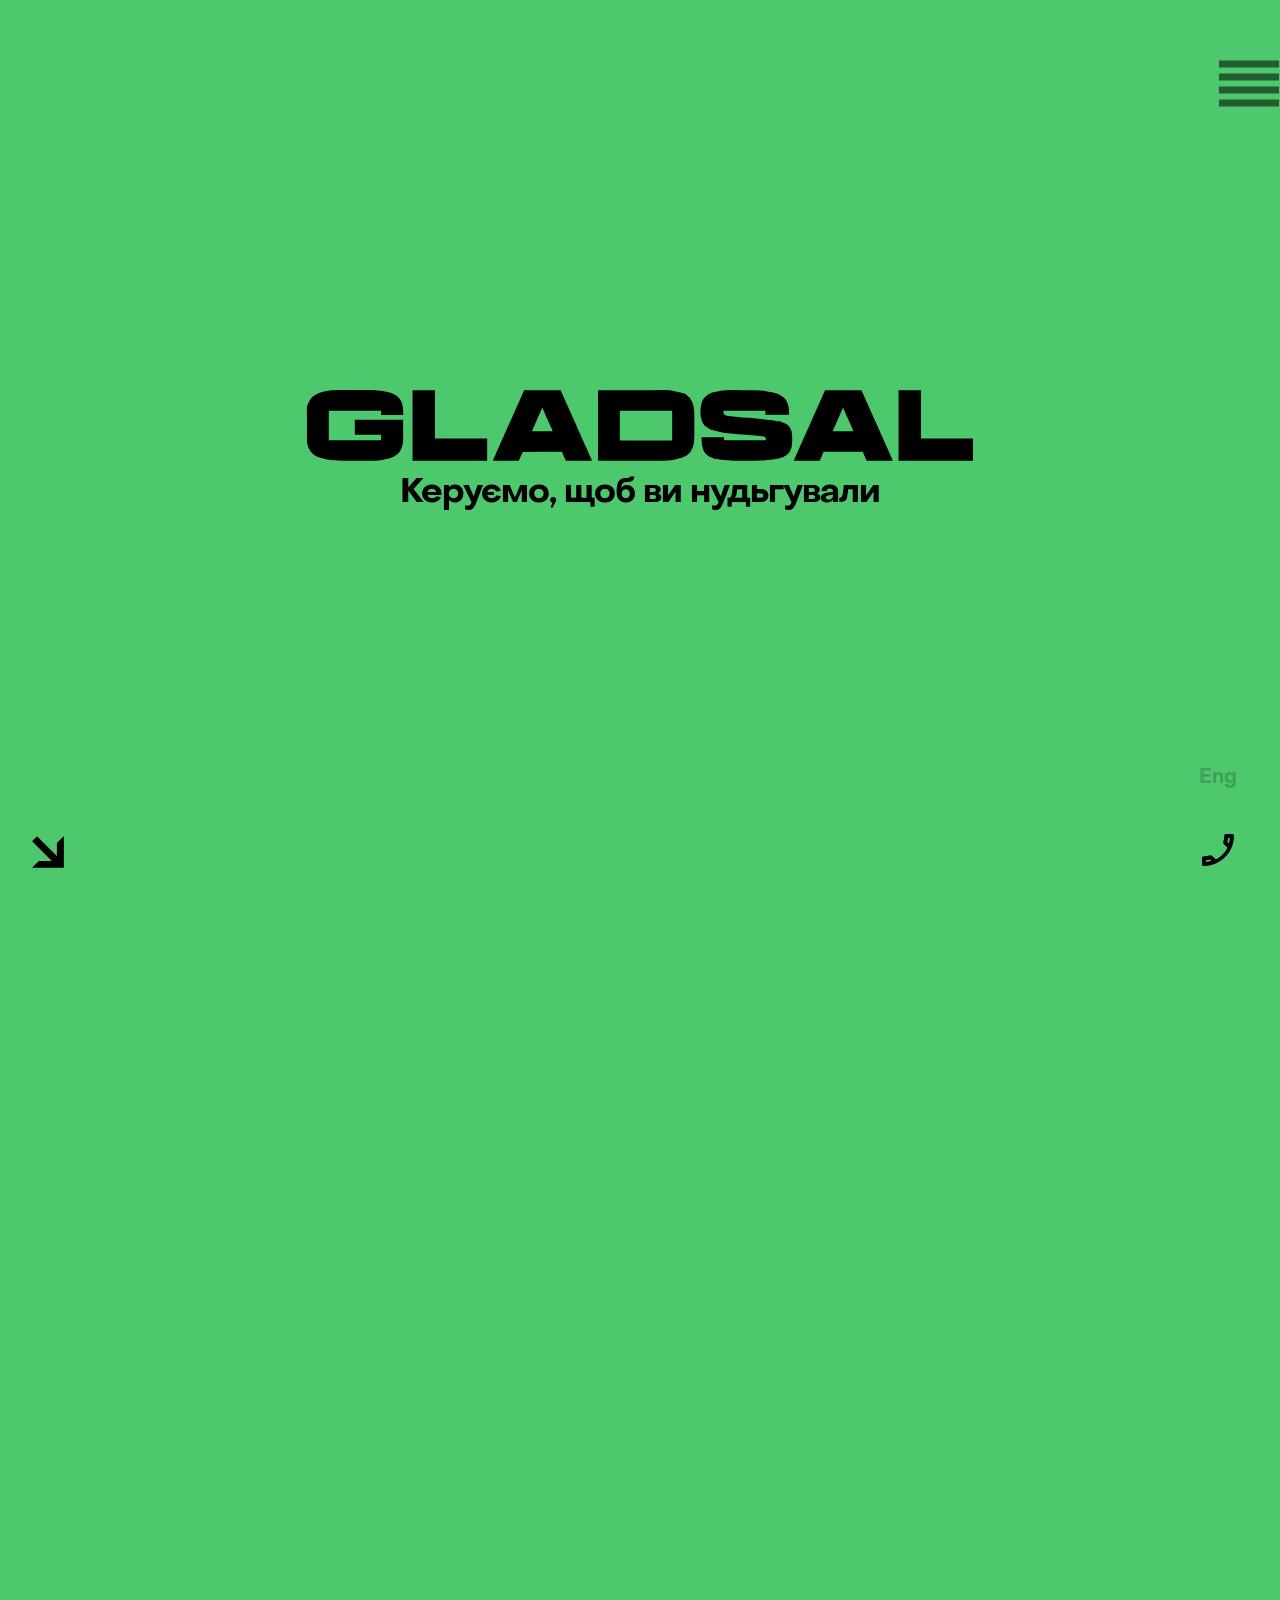
==== commit 27488d4f: "v6.7" ====
--- a/index.html
+++ b/index.html
@@ -8,8 +8,8 @@
     <meta name="description" content="Gladsal - керування комерційною нерухомістю в Україні та Європі" />
     <title>Gladsal</title>
     <link rel="icon" type="image/png" href="./img/logo_g.png" />
-    <link rel="stylesheet" crossorigin href="./assets/main-2026-07-09T09-46-45-947Z.DIlKdMw3.css">
-    <script type="module" crossorigin src="./assets/main-2026-07-09T09-46-45-947Z.Bt5P5zK3.js"></script>
+    <link rel="stylesheet" crossorigin href="./assets/main-2026-07-09T09-57-23-786Z.CkX3i--q.css">
+    <script type="module" crossorigin src="./assets/main-2026-07-09T09-57-23-786Z.DOSDgrqA.js"></script>
   </head>
   <body class="wrapper">
     <header class="header z-5">
--- a/assets/main-2026-07-09T09-57-23-786Z.CkX3i--q.css
+++ b/assets/main-2026-07-09T09-57-23-786Z.CkX3i--q.css
@@ -0,0 +1 @@
+.header__list-link--image .header__list-link-text,.visually-hidden{position:absolute;width:1px;height:1px;margin:-1px;border:0;padding:0;white-space:nowrap;clip-path:inset(100%);clip:rect(0 0 0 0);overflow:hidden}.hide{display:none!important;visibility:hidden!important}.section-nav__item-content,.accordion__text,.ov-hide{overflow:hidden}.ov-clip{overflow:clip}.section.screens:not(.in-view.ready-to-view)>.container,.section.screens .bg-svg-circle-wrap,.section-screens-nav:before,.section-screens--table-slide__row:after,.invoice-card__inner,.table-3d,.table-3d-line,.accordion__title,.accordion-background,.arrow-down,.header__list-item.active,.preloader,.bg-svg-mesh,.bg-svg-circle{pointer-events:none}.section.screens:not(.in-view.ready-to-view)>.container,.section-nav__item-header,.section-nav__item-text,.invoice-card__inner,.select-none{-webkit-user-select:none;-moz-user-select:none;user-select:none}@font-face{font-family:PP Object Sans;font-display:swap;src:url(../fonts/PPObjectSans-Bold.woff2) format("woff2"),url(../fonts/PPObjectSans-Bold.woff) format("woff");font-weight:700;font-style:normal}@font-face{font-family:Montserrat;font-display:swap;src:url(../fonts/Montserrat-Regular.woff2) format("woff2"),url(../fonts/Montserrat-Regular.woff) format("woff");font-weight:400;font-style:normal}@font-face{font-family:Montserrat;font-display:swap;src:url(../fonts/Montserrat-Italic.woff2) format("woff2"),url(../fonts/Montserrat-Italic.woff) format("woff");font-weight:400;font-style:italic}@font-face{font-family:Montserrat;font-display:swap;src:url(../fonts/Montserrat-SemiBold.woff2) format("woff2"),url(../fonts/Montserrat-SemiBold.woff) format("woff");font-weight:600;font-style:normal}@font-face{font-family:Montserrat;font-display:swap;src:url(../fonts/Montserrat-SemiBoldItalic.woff2) format("woff2"),url(../fonts/Montserrat-SemiBoldItalic.woff) format("woff");font-weight:600;font-style:italic}@font-face{font-family:Montserrat;font-display:swap;src:url(../fonts/Montserrat-Bold.woff2) format("woff2"),url(../fonts/Montserrat-Bold.woff) format("woff");font-weight:700;font-style:normal}@font-face{font-family:Montserrat;font-display:swap;src:url(../fonts/Montserrat-BoldItalic.woff2) format("woff2"),url(../fonts/Montserrat-BoldItalic.woff) format("woff");font-weight:700;font-style:italic}.font-primary{font-family:Montserrat,-apple-system,BlinkMacSystemFont,Segoe UI,Roboto,Helvetica Neue,Arial,sans-serif}.font-secondary{font-family:PP Object Sans,-apple-system,BlinkMacSystemFont,Segoe UI,Roboto,Helvetica Neue,Arial,sans-serif}.fix{position:fixed}.abs{position:absolute}.stk{position:sticky}.left-0{left:0}.right-0{right:0}.top-0{top:0}.bottom-0{bottom:0}.rel{position:relative}.b{display:block}.ib{display:inline-block}.f{display:flex}.f-1,.f-1-not-desktop{flex:1}@media screen and (min-width:1100px){.f-1-not-desktop{flex:none}}.if{display:inline-flex}.aic{align-items:center}@media screen and (min-width:1100px){.aic-d{align-items:center}}.ais{align-items:stretch}@media screen and (min-width:1100px){.ais-d{align-items:stretch}}.aib{align-items:baseline}.aifs{align-items:flex-start}@media screen and (min-width:1100px){.aifs-d{align-items:flex-start}}.aife{align-items:flex-end}.jcc{justify-content:center}@media screen and (min-width:1100px){.jcc-d.jcfe,.jcc-d.jcfs{justify-content:center}}.jcsb{justify-content:space-between}@media screen and (min-width:1100px){.jcsb-d{justify-content:space-between}}.jcfe{justify-content:flex-end}.fdc{flex-direction:column}@media screen and (min-width:1100px){.fdc-d{flex-direction:column}}@media screen and (max-width:1100px){.fdc-m{flex-direction:column}}.fw{flex-wrap:wrap}.fdr{flex-direction:row}@media screen and (min-width:1100px){.fdr-d{flex-direction:row}}@media screen and (min-width:768px){.fdr-t{flex-direction:row}}@media screen and (max-width:1100px){.fdr-m{flex-direction:row}}.fdrr{flex-direction:row-reverse}@media screen and (min-width:768px){.fdrr-t{flex-direction:row-reverse}}@media screen and (min-width:1100px){.fdrr-d{flex-direction:row-reverse}}@media screen and (max-width:1100px){.fdrr-m{flex-direction:row-reverse}}.fdcr{flex-direction:column-reverse}@media screen and (min-width:1100px){.fdcr-d{flex-direction:column-reverse}}@media screen and (min-width:768px){.fdcr-t{flex-direction:column-reverse}}@media screen and (max-width:1100px){.fdcr-m{flex-direction:column-reverse}}.fs{align-items:flex-start}.fc{display:flex;align-items:center;justify-content:center}@media screen and (min-width:1100px){.fc-d{display:flex;align-items:center;justify-content:center}}.fb-50{flex-basis:50%}.gr{display:grid}.mx-auto{margin-left:auto;margin-right:auto}.mx-r{margin-right:auto}.mx-l{margin-left:auto}.grid-auto{display:grid;grid-template-columns:repeat(auto-fit,minmax(min(11.25rem,100%),1fr));grid-gap:1rem}.gg80{gap:5rem}.gg80-a{gap:8.3333333333vh 5.5555555556vw}.gg60{gap:3.75rem}.gg60-a{gap:6.25vh 4.1666666667vw}.gg56{gap:3.5rem}.gg56-a{gap:5.8333333333vh 3.8888888889vw}.gg50{gap:3.125rem}.gg50-a{gap:5.2083333333vh 3.4722222222vw}.gg40{gap:2.5rem}.gg40-a{gap:4.1666666667vh 2.7777777778vw}.gg27{gap:1.6875rem}.gg27-a{gap:2.8125vh 1.875vw}.gg24{gap:1.5rem}.gg24-a{gap:2.5vh 1.6666666667vw}.gg20{gap:1.25rem}.gg20-a{gap:2.0833333333vh 1.3888888889vw}.gg16{gap:1rem}.gg16-a{gap:1.6666666667vh 1.1111111111vw}.gg16-24{gap:1rem}@media screen and (min-width:1100px){.gg16-24{gap:1.5rem}}.gg16-24-a{gap:1rem}@media screen and (min-width:1100px){.gg16-24-a{gap:2.5vh 1.6666666667vw}}.gg10{gap:.625rem}.gg10-a{gap:1.0416666667vh .6944444444vw}.gg-12-16{gap:.75rem}@media screen and (min-width:1100px){.gg-12-16{gap:1rem}}.gg-12-16-a{gap:1.25vh .8333333333vw}@media screen and (min-width:1100px){.gg-12-16-a{gap:1.6666666667vh 1.1111111111vw}}.gg-9-12{gap:.5625rem}@media screen and (min-width:1100px){.gg-9-12{gap:.75rem}}.gg-9-12-a{gap:.9375vh .625vw}@media screen and (min-width:1100px){.gg-9-12-a{gap:1.25vh .8333333333vw}}.gg-8-16{gap:.5rem}@media screen and (min-width:1100px){.gg-8-16{gap:1rem}}.gg-8-16-a{gap:.8333333333vh .5555555556vw}@media screen and (min-width:1100px){.gg-8-16-a{gap:1.6666666667vh 1.1111111111vw}}.gg-6-8{gap:.375rem}@media screen and (min-width:1100px){.gg-6-8{gap:.5rem}}.gg-6-8-a{gap:.625vh .4166666667vw}@media screen and (min-width:1100px){.gg-6-8-a{gap:.8333333333vh .5555555556vw}}.w100{width:100%}.h100{height:100%}.yc{top:50%;transform:translateY(-50%)}.yx{left:50%;transform:translate(-50%)}.xyc{top:50%;left:50%;transform:translate(-50%,-50%)}.tr4{transition:cubic-bezier(.4,0,.2,1) .4s}.tr6{transition:cubic-bezier(.4,0,.2,1) .6s}.transform-3d{transform-style:preserve-3d}.perspective-distant{perspective:1200px;perspective-origin:50% 50%}.lsn{list-style:none}.mt-10{margin-top:.625rem}.mb-10{margin-bottom:.625rem}.mb-22-60{margin-bottom:clamp(1.375rem,4vw,6.25vh)}.mb-44-60{margin-bottom:clamp(2.75rem,7vw,6.25vh)}.max-w-100{max-width:100%}.max-w-85{max-width:85%}@media screen and (min-width:1100px){.max-w-85-d{max-width:85%}}@media screen and (max-width:1100px){.max-w-85-n{max-width:85%}}.max-w-80{max-width:80%}@media screen and (min-width:1100px){.max-w-80-d{max-width:80%}}.max-w-60{max-width:60%}@media screen and (min-width:1100px){.max-w-60-d{max-width:60%}}.z-1{z-index:1}.z-2{z-index:2}.z-3{z-index:3}.z-4{z-index:4}.z-5{z-index:5}.tac{text-align:center}.tar{text-align:right}.fwb{font-weight:700}.fwd{font-weight:600}.fwm{font-weight:500}.fwn{font-weight:400}.fwl{font-weight:300}.fs-7-14{font-size:clamp(7px,7px + 7 * (100vw - 375px) / 1545,14px)}.fs-9-12{font-size:clamp(9px,9px + 3 * (100vw - 375px) / 1545,12px)}.fs-9-13{font-size:clamp(9px,9px + 4 * (100vw - 375px) / 1545,13px)}.fs-10-14{font-size:clamp(10px,10px + 4 * (100vw - 375px) / 1545,14px)}.fs-11-20{font-size:clamp(11px,11px + 9 * (100vw - 375px) / 1545,20px)}.fs-12-16{font-size:clamp(12px,12px + 4 * (100vw - 375px) / 1545,16px)}.fs-13-18{font-size:clamp(13px,13px + 5 * (100vw - 375px) / 1545,18px)}.fs-15-20{font-size:clamp(15px,15px + 5 * (100vw - 375px) / 1545,20px)}.fs-14-22{font-size:clamp(14px,14px + 8 * (100vw - 375px) / 1545,22px)}.fs-16-18{font-size:clamp(16px,16px + 2 * (100vw - 375px) / 1545,18px)}.fs-16-20{font-size:clamp(16px,16px + 4 * (100vw - 375px) / 1545,20px)}.fs-16-22{font-size:clamp(16px,16px + 6 * (100vw - 375px) / 1545,22px)}.fs-18-30{font-size:clamp(18px,18px + 12 * (100vw - 375px) / 1545,30px)}.fs-18-36{font-size:clamp(18px,18px + 18 * (100vw - 375px) / 1545,36px)}.fs-18-40{font-size:clamp(18px,18px + 22 * (100vw - 375px) / 1545,40px)}.fs-20-24{font-size:clamp(20px,20px + 4 * (100vw - 375px) / 1545,24px)}.fs-24{font-size:clamp(24px,24px + 0 * (100vw - 375px) / 1545,24px)}.fs-24-30{font-size:clamp(24px,24px + 6 * (100vw - 375px) / 1545,30px)}.fs-24-32{font-size:clamp(24px,24px + 8 * (100vw - 375px) / 1545,32px)}.fs-24-40{font-size:clamp(24px,24px + 16 * (100vw - 375px) / 1545,40px)}.fs-26-34{font-size:clamp(26px,26px + 8 * (100vw - 375px) / 1545,34px)}.fs-26-36{font-size:clamp(26px,26px + 10 * (100vw - 375px) / 1545,36px)}.fs-30-40{font-size:clamp(30px,30px + 10 * (100vw - 375px) / 1545,40px)}.fs-32-48{font-size:clamp(32px,32px + 16 * (100vw - 375px) / 1545,48px)}.ls-1{letter-spacing:-.01em}.ls-3{letter-spacing:-.03em}.ls-5{letter-spacing:-.05em}.lh-1{line-height:1.1}.lh-12{line-height:1.2}.lh-16{line-height:1.6}.y-80{transform:translateY(80%)}.op-0{opacity:0}.op-05{opacity:.5}.op-1{opacity:1}.wt,.in-view .wt-in{will-change:transform}.in-view .wto,.wto.in-view{will-change:opacity,transform}.section-title.first{opacity:1!important}.spacer{pointer-events:none;-webkit-user-select:none;-moz-user-select:none;user-select:none}.spacer-120{height:120vh;height:120lvh}.spacer-100{height:100vh;height:100lvh}.spacer-50{height:50vh;height:50lvh}.spacer-33{height:33vh;height:33lvh}.spacer-25{height:25vh;height:25lvh}.min-h-80{min-height:80vh;min-height:80dvh}.min-h-100{min-height:100vh;min-height:100dvh}.min-h-120{min-height:120vh;min-height:120dvh}.min-h-140{min-height:140vh;min-height:140dvh}.h-100{height:100%}.c-primary{color:#06f}.c-secondary{color:#6c757d}.c-dark{color:#212529}.c-light{color:#f8f9fa}.c-white{color:#fff}.c-black{color:#000}.c-cyan{color:#4be0fe}.c-pink{color:#f0a1ff}.c-purple{color:#8553e8}.c-gray{color:#ececec}.c-green{color:#4ec86c}.c-green-dark{color:#07855b}.c-green-darker{color:#023825}.bg-primary{background-color:#06f}.bg-secondary{background-color:#6c757d}.bg-dark{background-color:#212529}.bg-light{background-color:#f8f9fa}.bg-white{background-color:#fff}.bg-black{background-color:#000}.bg-pink{background-color:#f0a1ff}.bg-purple{background-color:#8553e8}.bg-gray{background-color:#ececec}.bg-green{background-color:#4ec86c}.bg-green-dark{background-color:#07855b}.bg-green-darker{background-color:#023825}.bc-primary{border-color:#06f}.bc-secondary{border-color:#6c757d}.bc-dark{border-color:#212529}.bc-light{border-color:#f8f9fa}.bc-white{border-color:#fff}.bc-black{border-color:#000}.bc-cyan{border-color:#4be0fe}.bc-pink{border-color:#f0a1ff}.bc-purple{border-color:#8553e8}.bc-gray{border-color:#ececec}.bc-green{border-color:#4ec86c}.bc-green-dark{border-color:#07855b}.bc-green-darker{border-color:#023825}*,*:before,*:after{margin:0;padding:0;box-sizing:border-box}html{scrollbar-width:none;scrollbar-color:#07855b #023825;scroll-behavior:auto}body{font-family:Montserrat,-apple-system,BlinkMacSystemFont,Segoe UI,Roboto,Helvetica Neue,Arial,sans-serif;font-size:1rem;line-height:1.1;color:#000;background:#4ec86c;overflow-x:hidden;-webkit-font-smoothing:antialiased;-moz-osx-font-smoothing:grayscale}body.no-scroll{overflow:hidden;pointer-events:none}::-webkit-scrollbar{width:10px;background:#023825}::-webkit-scrollbar-track{background:#023825}::-webkit-scrollbar-thumb{background:#07855b;border-radius:5px}img,svg,video{max-width:100%;height:auto;display:block}a{text-decoration:none;color:inherit;transition:.3s ease}button{border:none;background:none;cursor:pointer;font-family:inherit;outline:none;color:inherit}a svg,a span,button svg,button span{pointer-events:none}ul,ol{list-style:none}h1,h2,h3,h4,h5,h6{font-family:PP Object Sans,-apple-system,BlinkMacSystemFont,Segoe UI,Roboto,Helvetica Neue,Arial,sans-serif;font-weight:700;line-height:1.2}[hidden]{display:none}strong,b{font-family:PP Object Sans,-apple-system,BlinkMacSystemFont,Segoe UI,Roboto,Helvetica Neue,Arial,sans-serif}html.lenis,html.lenis body{height:auto}.lenis [data-lenis-prevent],.lenis [data-lenis-prevent-wheel],.lenis [data-lenis-prevent-touch]{overscroll-behavior:contain}.lenis.lenis-smooth iframe{pointer-events:none}.lenis.lenis-autoToggle{transition-property:overflow;transition-duration:1ms;transition-behavior:allow-discrete}.container{width:100%;margin-left:auto;margin-right:auto;padding-left:24px;padding-right:24px}@media screen and (min-width:768px){.container{padding-left:10.4166666667vw;padding-right:10.4166666667vw}}.container-fix{max-width:1200px}.container-full{padding-left:0;padding-right:0}.section{padding:1.25rem 0}@media screen and (min-width:768px){.section{padding:4.1666666667vh 0}}.section-title{font-weight:700;line-height:1.1;letter-spacing:-.01em}.section-title:not([class*=fs-]){font-size:clamp(28px,28px + 20 * (100vw - 375px) / 1545,48px)}.section-title span{display:inline-block}.title-transition-clone{width:-moz-fit-content;width:fit-content}[data-text-in-span] .word{position:relative;display:inline-block}[data-text-in-span] .word.p-3d{transform-style:preserve-3d}[data-text-in-span] .word:empty{display:none}[data-text-in-span] .word span{display:inline-block}[data-text-in-span] .word span.word-bg{display:inline-block;position:absolute;top:.25rem;right:.25rem;bottom:.25rem;left:.25rem;width:100%;height:100%;background-image:repeating-linear-gradient(45deg,rgb(153,153,153) 0px,rgb(153,153,153) 1px,transparent 1px,transparent 5px);opacity:.5;z-index:-1}@media screen and (max-width:768px){[data-br-hide] br[data-hide-mobile]{display:none}}@media screen and (min-width:768px){[data-br-hide] br[data-hide-desktop]{display:none}}[data-smooth-ignore]{position:relative;overflow:hidden}.is-current [data-mouse-parallax]{will-change:transform}.bg-svg-mesh{position:absolute;top:50%;left:50%;transform:translate(-50%,-50%);z-index:0;max-width:none;opacity:.5;width:calc(var(--current-screen-width, 34.7222222222vw) + var(--current-screen-width, 34.7222222222vw) / 2.5);height:calc(var(--current-screen-width, 34.7222222222vw) + var(--current-screen-width, 34.7222222222vw) / 2.5)}.bg-svg-circle{position:absolute;z-index:2;max-width:none;opacity:1;width:calc(var(--current-screen-width, 34.7222222222vw) + var(--current-screen-width, 34.7222222222vw) / 1.3);height:calc(var(--current-screen-height, 52.0833333333vh) + var(--current-screen-height, 52.0833333333vh) / 1.3);transition:transform .3s ease,opacity .3s ease}@media screen and (min-width:1100px){.bg-svg-circle{width:calc(var(--current-screen-width, 34.7222222222vw) + var(--current-screen-width, 34.7222222222vw) / 1.5);height:calc(var(--current-screen-width, 34.7222222222vw) + var(--current-screen-width, 34.7222222222vw) / 1.5)}}.performance-overlay{position:fixed;bottom:0;left:0;background-color:#000000b3;width:100%;height:auto;color:#fff;display:flex;align-items:center;justify-content:center;padding:.5rem;font-size:.875rem;z-index:9999}.btn-square{display:inline-flex;align-items:center;justify-content:center;padding:.5rem .9375rem .40625rem;background-color:#07855b;font-weight:700;line-height:1.2;font-family:PP Object Sans,-apple-system,BlinkMacSystemFont,Segoe UI,Roboto,Helvetica Neue,Arial,sans-serif;color:#fff;position:relative}.btn-square:before,.btn-square:after{content:"";position:absolute;width:0;height:0}.btn-square:before{top:0;left:0;border-top:.5rem solid #4ec86c;border-right:.5rem solid transparent}.btn-square:after{bottom:0;right:0;border-bottom:.5rem solid #4ec86c;border-left:.5rem solid transparent}[data-animation=titles-pin] .section-title,[data-animation=titles-no-pin] .section-title{-webkit-backface-visibility:hidden;backface-visibility:hidden;width:-moz-fit-content;width:fit-content}[data-animation=titles-pin]{padding:3.125rem 0}[data-animation=titles-pin] .container,[data-animation=titles-pin] .section__content{height:auto;min-height:0}[data-animation=titles-pin] .section__content{display:block}[data-animation=titles-pin] .sticky-statement{min-height:100vh;min-height:100dvh;position:relative;padding:2.6041666667vh 0}[data-animation=titles-pin] .sticky-statement>.section-title{min-height:3.4375rem}@media screen and (min-width:480px){[data-animation=titles-pin] .sticky-statement>.section-title{min-height:7.2916666667vh}}[data-animation=titles-pin] .sticky-statement>.section-title.prev,[data-animation=titles-pin] .sticky-statement>.section-title.next{opacity:.34}[data-animation=titles-pin] .sticky-statement>.section-title.current{opacity:1}[data-animation=titles-pin] .sticky-statement.in-view>.section-title{will-change:transform,opacity}[data-animation=titles-pin] .section-title{z-index:3}[data-animation=accordion]{overflow-y:clip}.section.in-view{position:relative;z-index:2}.preloader{width:100%;max-width:70%;transform:translateZ(0);transform-style:preserve-3d;-webkit-backface-visibility:hidden;backface-visibility:hidden}@media screen and (min-width:768px){.preloader{max-width:100%}}.preloader-logo{height:auto;transform:translateZ(0);-webkit-backface-visibility:hidden;backface-visibility:hidden;overflow:visible;max-width:100%}.preloader-subtitle{font-size:clamp(17px,17px + 30 * (100vw - 375px) / 1545,47px);margin-top:.4166666667vh;transition:opacity .3s ease}.preloader-subtitle.hidden{opacity:0}@media screen and (min-width:768px){.preloader-subtitle{width:auto;transform:none;margin-top:1.25vh}}.preloader-subtitle-wrap{width:calc(48px + 100%)}@media screen and (min-width:768px){.preloader-subtitle-wrap{width:auto}}@media screen and (max-width:1100px){.preloader:after{content:"";position:absolute;top:10%;left:50%;transform:translate(-50%,-50%);width:130vw;height:150%;background-color:#4ec86c;z-index:-1}}.header{position:fixed;right:0;top:0;padding:1.5rem;z-index:10}@media screen and (min-width:1100px){.header{top:4.1666666667vh;right:1.3888888889vw}}.no-scroll .header{right:var(--scrollbar-width, 0px)}.header__list{gap:.375rem;transition:gap .3s ease}@media screen and (min-width:1100px){.header__list{gap:.5rem}}.header__list.is-expanded{gap:0}.header__list-item{position:relative;display:block}.header__list-item:not(.expanded){pointer-events:none}.header__list-item:not(.show-progress) .line i{opacity:0}.header__list-item--image .line{display:none}.header__list-item--image .header__list-link>span:not(.line){opacity:1}.header__list-item--image:not(.expanded){opacity:0;visibility:hidden}.header__list-item--image{margin:.1875rem 0}@media screen and (min-width:1100px){.header__list-item--image{margin:.375rem 0}}.header__list-item--image:first-child{margin-top:1rem}@media screen and (min-width:1100px){.header__list-item:not(.header__list-item--image)+.header__list-item--image{margin-top:1rem}}.header__list-link{font-size:clamp(14px,14px + 10 * (100vw - 375px) / 1545,24px);text-align:right;font-weight:700;text-decoration:none;transition:color .3s ease;align-items:center;line-height:1.1;width:100%;min-width:2.625rem;min-height:.3125rem}@media screen and (min-width:1100px){.header__list-link{min-width:3.75rem}}.header__list-link span{display:block;overflow:hidden}.header__list-link--image .header__list-link-image{display:flex;justify-content:flex-end}.header__list-link--image .header__list-link-image svg{transition:stroke .3s ease,fill .3s ease}.header__list-link--image .header__list-link-image img,.header__list-link--image .header__list-link-image svg{max-width:clamp(1.5rem,4vw,2rem);max-height:clamp(1.5rem,4vw,2rem)}.header__list-link--image.header__list-link--fill .header__list-link-image svg [fill]:not([fill=none]){fill:currentColor}.header__list-link--image.header__list-link--stroke .header__list-link-image svg [stroke]:not([stroke=none]){stroke:currentColor}.header__list-link .line{width:100%;min-width:2.625rem;height:52%;min-height:.375rem;background-color:#000;opacity:0;outline:none;border:none;position:absolute;right:0;top:50%;transform:translateY(-50%);transform-origin:right center}.custom-nav-color .header__list-link .line{background-color:var(--nav-progress-bg-color, #07855b)}@media screen and (min-width:1100px){.header__list-link .line{min-height:.4375rem}}.header__list-link .line i{display:block;width:100%;height:100%;background-color:#07855b;position:absolute;right:0;top:0;transform-origin:right center}.custom-nav-color .header__list-link .line i{background-color:var(--nav-progress-color, #07855b)}.header__list-link span:not(.line,.header__list-link-image,.header__list-link-text){opacity:0;font-size:0;width:100%;line-height:inherit;color:inherit}.custom-nav-color .header__list-link span:not(.line,.header__list-link-image,.header__list-link-text){color:var(--nav-color, inherit)}@media(any-hover:hover){.header__list-link:hover{color:#fff}}.header__list-link:focus{color:#fff}.header__list-link:focus-visible{color:#fff;outline:none}.header .log-in{margin-top:1.875rem;opacity:0}@media screen and (min-width:1100px){.header .log-in{margin-top:2.5rem}}@media(any-hover:hover){.header .log-in:hover{color:#fff}.header .log-in:hover svg path{fill:#fff}.header .log-in:hover svg circle{stroke:#fff}}.header .log-in:focus{color:#fff}.header .log-in:focus svg path{fill:#fff}.header .log-in:focus svg circle{stroke:#fff}.header .log-in:focus-visible{color:#fff}.header .log-in:focus-visible svg path{fill:#fff}.header .log-in:focus-visible svg circle{stroke:#fff}.header .log-in:focus-visible{outline:none}.header .log-in svg{max-width:2.25rem}.header .log-in svg path,.header .log-in svg circle{transition:fill .3s ease,stroke .3s ease}@media screen and (min-width:1100px){.header .log-in svg{max-width:2.5rem}}.footer{padding:3rem 0}.footer p{margin:0;opacity:.7}.arrow-down{position:fixed;bottom:0;left:0;width:4.5625rem;height:4rem;background:transparent;border:none;cursor:pointer;z-index:10;opacity:0}@media screen and (min-width:768px){.arrow-down{width:6rem;height:6rem}}.arrow-down span{display:block}.arrow-down svg,.arrow-down img{max-width:1.5625rem;max-height:1.5625rem;transition:transform .3s cubic-bezier(.4,0,.2,1);transform:rotate(0);transform-origin:center}@media screen and (min-width:768px){.arrow-down svg,.arrow-down img{max-width:2rem;max-height:2rem}}.arrow-down path{transition:fill .2s ease}.arrow-down.arrow-up svg{transform:rotate(-90deg)}.arrow-down:not(.is-hidden){pointer-events:all}.arrow-down:not(.is-hidden) span{animation:MoveUpDown 3s ease-in-out infinite}.arrow-down.is-hidden{pointer-events:none}.arrow-down.is-hidden span{animation:none}.phone-lang{position:fixed;bottom:0;right:0;z-index:10}@media screen and (min-width:768px){.phone-lang{right:.9722222222vw;width:7.625rem}}.phone-call{position:relative;width:5rem;height:4.375rem;background:transparent;border:none;opacity:0}@media screen and (min-width:768px){.phone-call{height:6.25rem;width:6.25rem}}.phone-call:not(.is-hidden){pointer-events:all}.phone-call svg{fill:#000;transition:fill .3s ease;transform-origin:center;animation:iconZoomInOut 3.5s ease-in-out infinite;animation-play-state:paused;z-index:2}.phone-call:before{position:absolute;z-index:1;content:"";right:0;bottom:0;width:130%;height:100%}.phone-call.is-visible svg{animation-play-state:running}.phone-call__number{position:absolute;display:block;right:5rem;top:50%;transform:translateY(-50%) scale(1);color:#000;font-size:clamp(20px,20px + 14 * (100vw - 375px) / 1545,34px);white-space:nowrap;font-weight:700;letter-spacing:-.03em;clip-path:polygon(100% 0,100% 0,100% 100%,100% 100%);transition:clip-path .8s ease-in-out,opacity .8s ease-in-out,color .3s ease}.phone-call__number.hidden{opacity:0}@media screen and (min-width:768px){.phone-call__number{right:6.875rem}}@media(any-hover:hover){.phone-call:hover svg{fill:#fff}.phone-call:hover .phone-call__number{pointer-events:auto;clip-path:polygon(0 0,100% 0,100% 100%,0% 100%)}}.phone-call:focus svg{fill:#fff}.phone-call:focus .phone-call__number{pointer-events:auto;clip-path:polygon(0 0,100% 0,100% 100%,0% 100%)}.phone-call:focus-visible svg{fill:#fff}.phone-call:focus-visible .phone-call__number{pointer-events:auto;clip-path:polygon(0 0,100% 0,100% 100%,0% 100%)}.phone-call:focus-visible{outline:none}.phone-call.is-visible.is-show-number .phone-call__number{pointer-events:auto;clip-path:polygon(0 0,100% 0,100% 100%,0% 100%)}.phone-call.is-phone-hidden-by-overlap .phone-call__number{opacity:0;pointer-events:none}.phone-call.is-visible.is-show-number.is-phone-shown-in-range .phone-call__number{animation:phoneNumberRangeScalePulse 1.8s ease-in-out .8s 1 both;transition-delay:0s,0s,2.6s;color:#fff}.lang-switch{font-size:clamp(14px,14px + 10 * (100vw - 375px) / 1545,24px);text-align:right;min-width:5rem;min-height:1.5rem;opacity:0;z-index:2}@media screen and (min-width:768px){.lang-switch{min-width:6.25rem}}.lang-switch:not(.is-hidden){pointer-events:all}@media(any-hover:hover){.lang-switch:hover{color:#fff}}.lang-switch:focus{color:#fff}.lang-switch:focus-visible{color:#fff;outline:none}.lang-switch>span{display:inline-block;transition:opacity .3s ease}.accordion{display:flex;flex-direction:column}.accordion__item{padding:.5rem 0;transform-origin:0% 50%;transition:padding .3s ease}@media screen and (min-width:1100px){.accordion__item{padding:1.0416666667vh 0}}@media screen and (min-width:1100px){.accordion__item.is-open .accordion__header{padding-top:.5208333333vh}}@media screen and (max-width:1100px){.accordion__item.is-open .accordion__text{padding:.5rem 0 0;margin-top:.5rem}}.accordion:not([data-open-on-scroll=true]) .accordion__item.is-open .accordion__title,.accordion:not([data-open-on-scroll=true]) .accordion__item.is-openning .accordion__title{color:#4ec86c}@media(any-hover:hover){.accordion:not([data-open-on-scroll=true]) .accordion__item.is-open .accordion__title:hover,.accordion:not([data-open-on-scroll=true]) .accordion__item.is-openning .accordion__title:hover{color:#4ec86c}}.accordion:not([data-open-on-scroll=true]) .accordion__item.is-open .accordion__title:focus,.accordion:not([data-open-on-scroll=true]) .accordion__item.is-openning .accordion__title:focus{color:#4ec86c}.accordion:not([data-open-on-scroll=true]) .accordion__item.is-open .accordion__title:focus-visible,.accordion:not([data-open-on-scroll=true]) .accordion__item.is-openning .accordion__title:focus-visible{color:#4ec86c;outline:none}.accordion[data-open-on-scroll=true].bg-in-place .accordion__item.is-open .accordion__title,.accordion[data-open-on-scroll=true].bg-in-place .accordion__item.is-openning .accordion__title{color:#4ec86c}@media(any-hover:hover){.accordion[data-open-on-scroll=true].bg-in-place .accordion__item.is-open .accordion__title:hover,.accordion[data-open-on-scroll=true].bg-in-place .accordion__item.is-openning .accordion__title:hover{color:#4ec86c}}.accordion[data-open-on-scroll=true].bg-in-place .accordion__item.is-open .accordion__title:focus,.accordion[data-open-on-scroll=true].bg-in-place .accordion__item.is-openning .accordion__title:focus{color:#4ec86c}.accordion[data-open-on-scroll=true].bg-in-place .accordion__item.is-open .accordion__title:focus-visible,.accordion[data-open-on-scroll=true].bg-in-place .accordion__item.is-openning .accordion__title:focus-visible{color:#4ec86c;outline:none}@media(any-hover:hover){.accordion[data-move-bg=false] .accordion__header:hover .accordion__title{color:#fff}}.accordion[data-move-bg=false] .accordion__header:focus .accordion__title{color:#fff}.accordion[data-move-bg=false] .accordion__header:focus-visible .accordion__title{color:#fff}.accordion[data-move-bg=false] .accordion__header:focus-visible{outline:none}.accordion__header{cursor:pointer;padding:0 0 0 1.5rem}@media screen and (min-width:1100px){.accordion__header{padding:0 min(1.25rem,1.3888888889vw) 0 0;flex-basis:40%}}.accordion__title{display:inline-block;transition:color .3s ease}@media screen and (min-width:1200px){.accordion__title{max-width:34.7222222222vw}}.accordion__content{position:relative;padding:0 0 0 1.5rem;z-index:2;opacity:0}@media screen and (min-width:1100px){.accordion__content{padding:0}}.accordion__content-bg{position:absolute;bottom:-.5rem;left:.78125vh;width:calc(100% + var(--padding, 24px) - .375rem);height:100%;display:block;background-color:#4ec86c;transform-origin:bottom center}@media screen and (min-width:1100px){.accordion__content-bg{display:none}}.accordion__text{position:relative;z-index:2}@media screen and (min-width:1100px){.accordion__text{margin-top:0;padding:1.5625vh 0 1.5625vh 3.8194444444vw}}.accordion-background{z-index:-2;position:absolute;top:0;left:0;width:calc(100% + var(--padding, 24px));height:18vh;height:18dvh;z-index:-1;display:block;transform-origin:left center}@media screen and (min-width:1100px){.accordion-background{background-color:transparent;left:-3.3333333333vw;width:calc(100% + 13.75vw)}.accordion-background:before{position:absolute;content:"";left:0;top:0;height:100%;width:34.375vw;background-color:#000}}@media screen and (min-width:1100px){.accordion-background__lines{display:block;width:calc(100% - 34.375vw)}}.accordion-background__line{display:block;position:absolute;background-color:#000}.accordion-background__line._top{top:0;right:0;width:100%;height:.78125vh}.accordion-background__line._left{top:0;left:0;width:.78125vh;height:100%}.accordion-background__line._bottom{bottom:0;left:0;width:100%;height:.78125vh}.section-accordion>.container{min-height:calc(100vh + var(--accordion-sticky-tail, 0px));position:relative;padding-top:4.625rem}@media screen and (min-width:1100px){.section-accordion>.container{padding-top:7.7083333333vh}}.section-accordion>.container .section__content{top:4.625rem;min-height:calc(100vh - 4.625rem)}@media screen and (min-width:1100px){.section-accordion>.container .section__content{top:7.7083333333vh}}.contacts-phones__link{display:inline-block;padding:.125rem 0;transition:color .3s ease}@media(any-hover:hover){.contacts-phones__link:hover{color:#fff}}.contacts-phones__link:focus{color:#fff}.contacts-phones__link:focus-visible{color:#fff;outline:none}@media screen and (min-width:480px){.contacts-socials{justify-content:flex-end}}.contacts-socials__link{width:3.625rem;height:3.625rem}.contacts-socials__link svg,.contacts-socials__link img{max-width:100%;-o-object-fit:contain;object-fit:contain;transition:fill .3s ease}.contacts-socials__link svg{fill:#000}@media(any-hover:hover){.contacts-socials__link:hover svg,.contacts-socials__link:hover img{fill:#fff}}.contacts-socials__link:focus svg,.contacts-socials__link:focus img{fill:#fff}.contacts-socials__link:focus-visible svg,.contacts-socials__link:focus-visible img{fill:#fff}.contacts-socials__link:focus-visible{outline:none}@media screen and (max-width:1100px){.contacts-socials--text{row-gap:.4375rem;justify-content:end}}.contacts-socials--text .contacts-socials__link,.contacts-socials--text-icons .contacts-socials__link{width:auto;height:auto;letter-spacing:-.01em;line-height:1.3}@media(any-hover:hover){.contacts-socials--text .contacts-socials__link:hover,.contacts-socials--text-icons .contacts-socials__link:hover{color:#fff}}.contacts-socials--text .contacts-socials__link:focus,.contacts-socials--text-icons .contacts-socials__link:focus{color:#fff}.contacts-socials--text .contacts-socials__link:focus-visible,.contacts-socials--text-icons .contacts-socials__link:focus-visible{color:#fff;outline:none}.contacts-socials--text .contacts-socials__link svg,.contacts-socials--text .contacts-socials__link img,.contacts-socials--text-icons .contacts-socials__link svg,.contacts-socials--text-icons .contacts-socials__link img{max-width:4rem}.contacts-socials--text-icons{justify-content:flex-end}.contacts-socials--text-icons .contacts-socials__link svg{fill:transparent}@media screen and (min-width:1100px){.contacts-socials--text-icons .contacts-socials__link img,.contacts-socials--text-icons .contacts-socials__link svg{display:none}}@media screen and (max-width:1100px){.contacts-socials--text-icons .contacts-socials__link span{display:none}}.contacts-logo{max-width:12.5rem;width:100%}@media screen and (min-width:1100px){.contacts-logo{max-width:21.25rem}.contacts-logo svg,.contacts-logo img{width:100%;-o-object-fit:contain;object-fit:contain}}@media screen and (min-width:1100px){.contacts-inner--trans-x{transform:translate(calc(var(--padding, 10.4166666667vw) / 4))}}.video-block__inner{position:absolute;top:50%;-webkit-backface-visibility:hidden;backface-visibility:hidden;width:calc(100% + var(--padding, 24px) * 2);left:calc(0px - var(--padding, 24px));transform:translateY(-50%);padding:12.5rem 2.5rem 9.375rem}@media screen and (min-width:1100px){.video-block__inner{right:0;left:auto;width:100%;max-width:33%;padding:2.0833333333vh 2.5rem;height:73vh;overflow:hidden}}@media screen and (min-width:1100px){.video-block__text{flex-basis:47.0833333333vw;min-height:66.6666666667vh}}.video-block__video{position:absolute;top:10%;left:0;width:100%;max-width:calc(100% + var(--padding, 24px) * 2);height:90%;-o-object-fit:cover;object-fit:cover;-o-object-position:100% 40%;object-position:100% 40%}@media screen and (min-width:1100px){.video-block__video{top:0;left:auto;right:0;max-width:100%;width:100%;height:100%}}.video-block__button{width:-moz-fit-content;width:fit-content}.video-block__button svg{overflow:visible;transition:transform .3s ease}.video-block__button-pulse{transform-origin:33% 50%;animation:pulse-triangle 3s linear infinite;animation-play-state:paused;will-change:transform,opacity}.video-block__button-pulse--1{animation-delay:0s}.video-block__button-pulse--2{display:none;animation:none}.video-block__button.is-visible .video-block__button-pulse{animation-play-state:running}@media(any-hover:hover){.video-block__button:hover svg{transform:scale(1.08)}}.video-block__button:focus svg{transform:scale(1.08)}.video-block__button:focus-visible svg{transform:scale(1.08)}.video-block__button:focus-visible{outline:none}@keyframes pulse-triangle{0%{opacity:.5;transform:scale(1)}50%{opacity:.3;transform:scale(1.5)}to{opacity:0;transform:scale(1.7)}}.video-slider{position:relative;overflow:clip}.video-slider.section{padding:0}.video-slider__container{position:relative;min-height:calc(100vh + var(--section-sticky-duration, 0px));min-height:calc(100dvh + var(--section-sticky-duration, 0px))}.video-slider__content{top:0;min-height:100vh;min-height:100dvh}.video-slider__slider{width:100%;height:100%;opacity:1;transform:translateY(-20px)}.in-view .video-slider__slider{will-change:transform,opacity}.video-slider__wrapper{align-items:stretch}.video-slider__slide{align-items:stretch;min-height:0}.video-slider__slide.swiper-slide{display:flex}@media screen and (min-width:1100px){.video-slider__slide.is-double .video-slider__slide-inner.is-played{flex:0 1 52%}}.video-slider__slide.swiper-slide{height:100vh;height:100dvh;height:100svh}.video-slider__slide-inner{position:relative;overflow:hidden;min-width:0;min-height:0;background:#ffffff0a;flex:1;transition:flex .6s ease}.video-slider__slide-progress{position:absolute;left:1rem;right:1rem;bottom:1.0625rem;height:.25rem;border-radius:62.4375rem;overflow:hidden;background:transparent;z-index:3;isolation:isolate}@media screen and (min-width:480px){.video-slider__slide-progress{left:3.125rem;right:3.125rem}}.video-slider__slide-progress:before{content:"";position:absolute;top:0;right:0;bottom:0;left:0;border-radius:inherit;background:var(--video-slider-progress-bg-color, #ffffff);opacity:var(--video-slider-progress-bg-opacity, .5);z-index:0;pointer-events:none}.video-slider__slide-progress i{position:relative;display:block;width:100%;height:100%;border-radius:inherit;background:var(--video-slider-progress-color, #4ec86c);opacity:var(--video-slider-progress-fill-opacity, 1);transform-origin:left center;transform:scaleX(0);z-index:1}.video-slider__video{position:absolute;top:0;right:0;bottom:0;left:0;width:100%;height:100%;-o-object-fit:cover;object-fit:cover}@media screen and (max-width:1100px){.video-slider__slide-inner--rotate-mobile .video-slider__video{top:50%;left:50%;right:auto;bottom:auto;width:100vh;height:100vw;max-width:none;max-height:none;-o-object-fit:cover;object-fit:cover;transform:translate(-50%,-50%) rotate(90deg);transform-origin:center}}.video-slider__pagination{--pagination-count: 1;--pagination-gap: .5rem;--pagination-max-size: 3.375rem;--pagination-min-size: 1.5rem;--pagination-padding-inline: 1rem;--pagination-button-size: clamp( var(--pagination-min-size), calc((100% - (2 * var(--pagination-padding-inline)) - ((var(--pagination-count) - 1) * var(--pagination-gap))) / var(--pagination-count)), var(--pagination-max-size) );position:absolute;top:50%;z-index:3;height:100%;width:calc(var(--pagination-button-size) + 1rem);padding:5.125rem 1rem;gap:var(--pagination-gap);flex-wrap:wrap;transition:left .5s cubic-bezier(.4,0,.2,1),transform .5s cubic-bezier(.4,0,.2,1)}@media screen and (min-width:480px){.video-slider__pagination{--pagination-gap: 4rem;--pagination-max-size: 6.75rem;--pagination-min-size: 2rem;--pagination-padding-inline: 3.125rem}}@media screen and (min-width:1100px){.video-slider__pagination{width:auto;padding:0 calc(var(--pagination-padding-inline) + 2rem)}}.video-slider__pagination button{opacity:0;transform:translateY(20px) rotate(0);transform-origin:center center;min-width:var(--pagination-button-size);max-width:15.625vh;max-height:15.625vh;min-height:var(--pagination-button-size);flex:0 0 var(--pagination-button-size)}.video-slider__pagination button svg{width:100%;height:100%}.video-slider__pagination button path{transition:fill .3s ease}.video-slider__pagination button.is-current path{fill:#fff}.in-view .video-slider__pagination button{will-change:transform,opacity}@media(any-hover:hover){.video-slider__pagination button:hover path{fill:#fff}}.current-double .video-slider__pagination{left:50%;transform:translate(-50%,-50%)}.current-single .video-slider__pagination{left:0;transform:translateY(-50%)}.video-slider__nav{bottom:2.9375rem;left:50%;transform:translate(-50%);width:100%;z-index:4;pointer-events:none;padding:0 1rem}.video-slider__nav-btn{width:2rem;height:2rem;pointer-events:auto;transform-origin:center center;transition:transform .3s ease,opacity .3s ease}.in-view .video-slider__nav-btn{will-change:transform,opacity}.video-slider__nav-btn.swiper-button-disabled{opacity:.3;pointer-events:none}@media(any-hover:hover){.video-slider__nav-btn:hover{transform:scale(1.1)}}.video-slider__nav-btn:focus{transform:scale(1.1)}.video-slider__nav-btn:focus-visible{transform:scale(1.1);outline:none}.video-slider__nav-btn svg,.video-slider__nav-btn img{width:clamp(1.5rem,4vw,2rem);height:clamp(1.5rem,4vw,2rem)}@media screen and (min-width:480px){.video-slider__nav{padding:0 3.125rem}}.section-device>.container{min-height:calc(100vh + var(--section-sticky-duration, 0px));min-height:calc(100dvh + var(--section-sticky-duration, 0px))}@media screen and (min-width:1100px){.section-device__subtitle{padding-bottom:4.1666666667vh;padding-right:2.7777777778vw}}.device-block{top:4.625rem;padding-bottom:40dvh}@media screen and (min-width:1100px){.device-block{top:12.5vh;padding-bottom:0}}@media screen and (min-width:1100px){.device-block__text{min-height:66.6666666667vh}}@media screen and (max-width:1100px){.device-block .section-title,.device-block .section-device__subtitle{max-width:85%}}.device-block__inner{width:100%;-webkit-backface-visibility:hidden;backface-visibility:hidden}@media screen and (max-width:1100px){.device-block__inner{position:relative;align-items:center;gap:1.5rem}}@media screen and (min-width:1100px){.device-block__inner{height:73vh;min-height:35rem;align-items:flex-end;justify-content:flex-end}}.device-block__button{top:50%;left:0;display:inline-flex;align-items:center;justify-content:center;width:2.5rem;height:2.5rem;border:.125rem solid #000000;border-radius:.375rem;background-color:#000;color:#000;cursor:pointer;transform:translateY(-50%);transition:background-color .3s ease,border-color .3s ease,transform .3s ease}@media screen and (min-width:1100px){.device-block__button{left:50%;transform:translate(-50%,-50%)}}.device-block__button svg{position:absolute;width:1.5rem;height:1.5rem;transition:opacity .3s ease}.device-block__button .icon-day{opacity:0}.device-block__button.is-dark{background-color:transparent}@media screen and (max-width:1100px){.device-block__button.is-dark{background-color:#fff;border-color:#fff}}.device-block__button.is-dark .icon-night{opacity:0}.device-block__button.is-dark .icon-day{opacity:1}@media screen and (min-width:1100px)and (any-hover:hover){.device-block__button:hover{transform:translate(-50%,-50%) scale(1.04)}}@media screen and (min-width:1100px){.device-block__button:focus{transform:translate(-50%,-50%) scale(1.04)}.device-block__button:focus-visible{transform:translate(-50%,-50%) scale(1.04);outline:none}}.in-view .device-block__button{will-change:transform,background-color,border-color}.device-block__image{overflow:hidden;width:100%;max-height:100%;max-width:33.1875rem;aspect-ratio:531/692}@media screen and (max-width:1100px){.device-block__image{margin:0 auto}}.device-block__image .device-block__media{top:0;right:0;bottom:0;left:0;overflow:hidden;-webkit-backface-visibility:hidden;backface-visibility:hidden;transform:translateZ(0);isolation:isolate;will-change:clip-path,opacity}.device-block__image .device-block__media-asset{position:absolute;top:-.125rem;right:-.125rem;bottom:-.125rem;left:-.125rem;width:calc(100% + .25rem);max-width:none;height:calc(100% + .25rem);display:block;-o-object-fit:contain;object-fit:contain;-o-object-position:center;object-position:center;transition:opacity .3s ease;border:0;outline:0;box-shadow:none;background:transparent;-webkit-appearance:none;-moz-appearance:none;appearance:none;pointer-events:none;-webkit-backface-visibility:hidden;backface-visibility:hidden;transform:translateZ(0)}.device-block__image .device-block__media-asset--video{transform-origin:center}.device-block__image .device-block__media--primary{opacity:1}.device-block__image .device-block__media--secondary{opacity:0}.section.screens{position:relative;overflow:clip}@media screen and (min-width:1100px){.section.screens:before,.section.screens:after{content:"";position:fixed;background-color:#4ec86c;pointer-events:none;left:0;opacity:0;transition:opacity .3s ease}.section.screens:before{top:0;height:20.8333333333vh;z-index:2;width:60vw}.section.screens:after{bottom:0;height:5.2083333333vh;z-index:1;width:100%}.section.screens.in-view.ready-to-view:before,.section.screens.in-view.ready-to-view:after{opacity:1}.section.screens.in-view.ready-to-view .bg-svg-circle{opacity:1;will-change:filter}}.section.screens>.container{padding-top:4.625rem}@media screen and (max-width:1100px){.section.screens>.container{padding-left:0;padding-right:0}}@media screen and (min-width:1100px){.section.screens>.container{padding-right:0;padding-top:7.7083333333vh;padding-top:7.7083333333dvh}}.section.screens .bg-svg-circle{position:sticky;top:0;right:0;left:auto;transform:translate(0) translateZ(0);opacity:0;display:none;background:radial-gradient(circle,#4ec86c00,#4ec86c00 28%,#4ec86c59 42%,#4ec86cbf,#4ec86cfc 54%)}@media screen and (min-width:1100px){.section.screens .bg-svg-circle{display:block;width:calc(var(--current-screen-width, 34.7222222222vw) + var(--current-screen-width, 34.7222222222vw) / 2);height:calc(var(--current-screen-width, 34.7222222222vw) + var(--current-screen-width, 34.7222222222vw) / 2)}}.section.screens .bg-svg-circle-wrap{position:absolute;top:0;right:0;width:100%;height:100%}@media screen and (min-width:1100px){.section.screens .bg-svg-circle-wrap{max-width:50vw;width:50vw}}.section.screens .section__content{position:relative;height:100%;padding-bottom:40dvh}@media screen and (min-width:1100px){.section.screens .section__content{align-items:stretch;position:initial}}@media screen and (min-width:1100px){.section.screens .section-title{max-width:100%}}.section.screens .section-screens{width:100%;flex:1}.section.screens .section-screens__inner{height:auto;display:flex;flex-direction:column;padding:1.875rem 0;z-index:1;padding:80vh 0 20vh}@media screen and (min-width:1100px){.section.screens .section-screens__inner{padding:50vh 0 4.1666666667vh}}.section.screens .section-screens__screen{position:relative;inset:auto;height:auto;min-height:80vh;width:100%;padding-top:4.625rem;padding-bottom:0}@media screen and (min-width:1100px){.section.screens .section-screens__screen{min-height:100vh;padding-top:7.7083333333vh;padding-bottom:4.625rem}}.section.screens .section-screens__screen:before,.section.screens .section-screens__screen:after{position:absolute;content:"";left:0;width:100%;height:.125rem;background-image:linear-gradient(to right,#07855b 60%,#fff0 20%);background-position:top;background-size:12px 2px;background-repeat:repeat-x;opacity:.5}.section.screens .section-screens__screen:before{top:0}.section.screens .section-screens__screen:after{bottom:0}.section.screens .section-screens__screen.is-current{-webkit-backface-visibility:hidden;backface-visibility:hidden}@media screen and (min-width:1100px){.section.screens [data-screen-type=table],.section.screens [data-screen-type=table-slide]{padding-right:10.4166666667vw}}@media screen and (min-width:1100px){.section.screens [data-screen-type=table-blocks]{padding-right:6.9444444444vw}}@media screen and (min-width:1100px){.section.screens [data-screen-type=text]{padding-right:6.9444444444vw}}@media screen and (min-width:1620px){.section.screens [data-screen-type=text]{padding-right:10.4166666667vw}}.section.screens [data-screen-type=text] .table-3d .line-right,.section.screens [data-screen-type=text] .table-3d .line-left{height:200%}.section.screens [data-screen-type=text] .table-3d .line-top,.section.screens [data-screen-type=text] .table-3d .line-bottom{width:200%}.section.screens [data-screen-type=table] .table-3d,.section.screens [data-screen-type=table-blocks] .table-3d,.section.screens [data-screen-type=table-slide] .table-3d{height:calc(100% + .625rem)}@media screen and (max-width:1100px){.section.screens [data-screen-type=table-slide] .table-3d{max-width:calc(100% - 3.25rem)}}@media screen and (min-width:1100px){.section.screens [data-screen-type=text]{overflow:initial}}.section.screens [data-screen-type=infinite-image-zoom] .table-3d{width:100%;height:100%}.section.screens [data-screen-type=text]:before,.section.screens [data-screen-type=text]:after,.section.screens [data-screen-type=infinite-image-zoom]:before,.section.screens [data-screen-type=infinite-image-zoom]:after{display:none}@media screen and (min-width:1100px){.section.screens [data-active-screen-type=text] .section-screens-nav{background-color:transparent}.section.screens [data-active-screen-type=text] .section-screens-nav:after{right:7%}}.section.screens [data-active-screen-type=text] .crossed-out .word-child,.section.screens [data-active-screen-type=text] .highlighted .word-child{will-change:transform,opacity}.section.screens [data-active-screen-type=table-slide] .bg-svg-circle{width:calc(var(--current-screen-width, 34.7222222222vw) + var(--current-screen-width, 34.7222222222vw) / 3)}.section.screens [data-active-screen-type=chart] .bg-svg-mesh{display:block}@media screen and (min-width:1100px){.section.screens [data-active-screen-type=chart-3d] .bg-svg-circle{width:calc(var(--current-screen-width, 34.7222222222vw) + var(--current-screen-width, 34.7222222222vw) / 4)}}@media screen and (min-width:1100px){.section.screens [data-active-screen-type=invoice] .bg-svg-circle{width:calc(var(--current-screen-width, 34.7222222222vw) + var(--current-screen-width, 34.7222222222vw) / 8)}}@media screen and (min-width:1100px){.section.screens [data-active-screen-type=infinite-image-zoom] .bg-svg-circle{width:calc(var(--current-screen-width, 34.7222222222vw) + var(--current-screen-width, 34.7222222222vw) / 4)}}@media screen and (min-width:1100px){.section.screens [data-active-screen-type=table] .bg-svg-circle,.section.screens [data-active-screen-type=table-blocks] .bg-svg-circle,.section.screens [data-active-screen-type=text] .bg-svg-circle,.section.screens [data-active-screen-type=invoice] .bg-svg-circle,.section.screens [data-active-screen-type=table-slide] .bg-svg-circle,.section.screens [data-active-screen-type=infinite-image-zoom] .bg-svg-circle,.section.screens [data-active-screen-type=chart-3d] .bg-svg-circle{height:100vh;height:100dvh;max-height:100vh;max-height:100dvh;width:50vw;max-width:50vw}}.section-nav-progress{pointer-events:none;gap:.25rem}@media screen and (min-width:1100px){.section-nav-progress{pointer-events:auto;gap:.2777777778vw}}@media screen and (min-width:1100px){.section-nav-progress:before{content:"";position:absolute;background-color:#4ec86c;z-index:-1;pointer-events:none;top:50%;right:0;width:60vw;height:50vh;transform:translateY(-50%)}}.section-nav-progress__item:last-child .section-nav-progress__line{display:none}.section-nav-progress__item.is-current .section-nav-progress__num{color:#fff}.section-nav-progress__item.is-current .section-nav-progress__line i{background-color:#fff}.section-nav-progress__link{position:relative;gap:.25rem;font-weight:700;font-size:clamp(16px,16px + 0 * (100vw - 375px) / 1545,16px)}@media screen and (min-width:1100px){.section-nav-progress__link{gap:.2777777778vw}}@media(any-hover:hover){.section-nav-progress__link:hover{color:#fff}}.section-nav-progress__link:focus{color:#fff}.section-nav-progress__link:focus-visible{color:#fff;outline:none}.section-nav-progress__num{transition:color .3s ease}.section-nav-progress__line{width:1.75rem;height:.125rem;background-color:#000}@media screen and (min-width:1100px){.section-nav-progress__line{width:1.9444444444vw}}.section-nav-progress__line i{display:block;width:100%;height:100%;background-color:#000;transform-origin:left center}.section-screens-nav{width:100%;position:sticky;top:4.625rem;align-self:flex-start;background-color:#4ec86c}@media screen and (max-width:1100px){.section-screens-nav{padding-left:24px;padding-right:24px}}@media screen and (min-width:1100px){.section-screens-nav{top:7.7083333333vh}}@media screen and (min-width:1100px){.section-screens-nav{max-width:44.4444444444vw}}@media screen and (min-width:1440px){.section-screens-nav{max-width:50vw;background-color:transparent}}.section-screens-nav:before{content:"";position:absolute;top:0;left:0;width:100%;height:60%;background-color:#4ec86c;transform:translateY(-50%)}@media screen and (min-width:1100px){.section-screens-nav:before{z-index:-1;right:6.9444444444vw;top:auto;left:auto;width:calc(100% + 6.9444444444vw);height:100vh;transform:translateY(33%)}}.section-nav{background-color:#4ec86c;min-height:5.75rem}@media screen and (min-width:1100px){.section-nav{gap:2.5vh}}@media screen and (min-width:1620px){.section-nav{padding-right:4.8611111111vw}}.section-nav-wrap{padding:1.5rem 0}@media screen and (min-width:1100px){.section-nav-wrap{padding-right:6.9444444444vw}}@media screen and (min-width:1440px){.section-nav-wrap{padding-right:9.7222222222vw}}@media screen and (min-width:1620px){.section-nav-wrap{padding-right:10.4166666667vw}}.section-nav__item{position:relative;z-index:2;background-color:#4ec86c}.section-nav__item.is-open{z-index:4}.section-nav__item-header{padding-bottom:.5rem}@media screen and (min-width:1100px){.section-nav__item-header{padding-bottom:0}}.section-nav__item-link{outline:none;pointer-events:none;gap:.5rem;transition:color .3s ease}@media screen and (min-width:1100px){.section-nav__item-link{pointer-events:auto;gap:1.6666666667vw}}.section-nav__item-link .num{min-width:1.25rem}@media screen and (min-width:1100px){.section-nav__item-link .num{text-align:center;min-width:2.2222222222vw}}.section-nav__item-text{padding:.5rem 0 0 1.75rem}@media screen and (min-width:1100px){.section-nav__item-text{padding:1.5rem 0 0 3.8888888889vw}}.section-nav__item.is-open .section-nav__item-link{color:#fff}.section-screens [data-smooth-ignore],.section-screens .section-screens__screen-container,.section-screens .section-screens--table__body{min-height:18.75rem;height:calc(66vh - 9.25rem);height:calc(66dvh - 9.25rem);max-height:100vh;max-height:100dvh;max-height:100svh}@media screen and (min-width:1100px){.section-screens [data-smooth-ignore],.section-screens .section-screens__screen-container,.section-screens .section-screens--table__body{height:calc(var(--current-height, 80vh) - 46.25vh);height:calc(var(--current-height, 80dvh) - 46.25dvh);max-height:100vh}.section-screens [data-smooth-ignore].section-screens--table-slide,.section-screens .section-screens__screen-container.section-screens--table-slide,.section-screens .section-screens--table__body.section-screens--table-slide{height:calc(var(--current-height, 80vh) - 15.4166666667vh);height:calc(var(--current-height, 80dvh) - 15.4166666667dvh)}}@media screen and (max-width:1100px){.section-screens [data-screen-type=table],.section-screens [data-screen-type=table-blocks],.section-screens [data-screen-type=invoice],.section-screens [data-screen-type=table-slide]{touch-action:pan-y}.section-screens [data-screen-type=invoice] .section-screens--invoice__inner{overflow-y:initial;pointer-events:none}.section-screens [data-screen-type=invoice] .section-screens--invoice__inner,.section-screens [data-screen-type=invoice] [data-smooth-ignore]{overflow-y:initial;overflow-x:initial}}.section-screens[data-active-screen-type=infinite-image-zoom] .bg-svg-circle{top:50%}.section-screens[data-active-screen-type=infinite-image-zoom] .bg-svg-mesh{opacity:0}.section-screens--table{padding:0 2.3125rem;width:100%}@media screen and (min-width:1100px){.section-screens--table{padding:0}}.section-screens--table__header-cell{padding:.75rem}.section-screens--table__body{border:.0625rem solid #07855b;overflow-y:auto;overflow-x:hidden;scrollbar-width:none}.section-screens--table__body::-webkit-scrollbar{display:none}.section-screens--table__body .section-screens--table__row{padding:.75rem}.section-screens--table__body .section-screens--table__row:not(:first-child){border-top:.0625rem solid #07855b}.section-screens--table__body .section-screens--table__row-left{gap:.375rem}@media screen and (min-width:1100px){.section-screens--table__body .section-screens--table__row-left{gap:.5rem}}.section-screens--table__body .section-screens--table__row-right{padding-left:.375rem}.section-screens--table__body-cell{gap:.375rem}@media screen and (min-width:1100px){.section-screens--table__body-cell{gap:.5rem}}.section-screens--table .cell-progress{width:100%;height:.1875rem;border-radius:.25rem;overflow:hidden}.section-screens--table .cell-progress i{display:block;height:100%;width:0%;background-color:#000;transition:width .3s ease}.section-screens--tableblocks{padding:0 1.125rem}@media screen and (min-width:1100px){.section-screens--tableblocks{padding:0}}.section-screens--tableblocks-item{-webkit-backface-visibility:hidden;backface-visibility:hidden}.section-screens--tableblocks__row{padding:.375rem .75rem}@media screen and (min-width:1100px){.section-screens--tableblocks__row{padding:.5rem 1rem}}.section-screens--tableblocks__row{border-top:.0625rem solid #07855b;border-left:.09375rem solid #07855b;border-right:.09375rem solid #07855b}.section-screens--tableblocks__row:last-child{border-bottom:.09375rem solid #07855b}.section-screens--tableblocks__head{border-bottom:.09375rem solid #07855b;margin-bottom:.5rem}.section-screens--tableblocks__head,.section-screens--tableblocks__header{padding:.375rem .75rem;background-color:#4ec86c}@media screen and (min-width:1100px){.section-screens--tableblocks__head,.section-screens--tableblocks__header{padding:.5rem 1rem}}.section-screens--tableblocks__body-inner{padding-bottom:3.125rem}.section-screens--tableblocks-percent{flex-basis:6rem;padding-top:7.8125rem}@media screen and (min-width:1100px){.section-screens--tableblocks-percent{flex-basis:10.4166666667vw;padding-top:17.1875vh}}.section-screens--tableblocks .table-3d-line.line-right{right:-.375rem}@media screen and (min-width:1100px){.section-screens--tableblocks .table-3d-line.line-right{right:-.875rem}}.section-screens--text{transform-style:preserve-3d;transform:rotateX(5deg) rotateY(-20deg) rotate(2deg) scale(.85);padding:0 24px 5vh;-webkit-backface-visibility:hidden;backface-visibility:hidden}@media screen and (min-width:1100px){.section-screens--text{transform:rotateX(5deg) rotateY(-30deg) rotate(2deg);padding:0}}.section-screens--text [data-smooth-ignore]{overflow:initial}.section-screens--text__inner{overflow-wrap:break-word;transform:rotateX(5deg) rotateY(-10deg)}.section-screens--text__inner h4{margin:1.5rem 0 .75rem;font-weight:700}.section-screens--text__inner h4:first-child{margin-top:0}.section-screens--text__inner p:not(:last-child){margin-bottom:1rem}.section-screens--text__inner p>span{display:inline-block}.section-screens--text__inner .crossed-out{position:relative;color:#fffc}.section-screens--text__inner .crossed-out .word{text-decoration:line-through}.section-screens--text__inner .crossed-out .word span:not(.word-bg){text-decoration:line-through}.section-screens--text__inner .crossed-out .word-child{background-color:#0000001a}.section-screens--text__inner .crossed-out .word-child:after{background-color:#0000001a}.section-screens--text__inner .highlighted{position:relative;color:#fff}.section-screens--text__inner .highlighted .word-child{background-color:#07855b}.section-screens--text__inner .highlighted .word-child:after{background-color:#07855b}.section-screens--text__inner .crossed-out .word-child,.section-screens--text__inner .highlighted .word-child{position:relative}.section-screens--text__inner .crossed-out .word-child:after,.section-screens--text__inner .highlighted .word-child:after{content:"";position:absolute;left:50%;z-index:-1;transform:translate(-50%);height:100%;width:calc(100% + .375rem)}.section-screens--invoice{position:absolute;top:0;right:0;bottom:0;left:0;perspective:1400px;perspective-origin:50% 0%}.section-screens--invoice [data-smooth-ignore]{overflow:visible}.section-screens--invoice__inner{position:relative;width:100%;height:100%;transform-style:preserve-3d;cursor:grab}.section-screens--invoice__inner:active{cursor:grabbing}.section-screens--invoice .invoice-card{position:absolute;top:20%;left:0;opacity:0;min-width:16.875rem;max-width:65%;transform-origin:50% 50%}@media screen and (min-width:1100px){.section-screens--invoice .invoice-card{top:0;max-width:30rem}}.section-screens--table-slide{padding:0 2.3125rem;width:100%;max-width:90%}@media screen and (min-width:768px){.section-screens--table-slide{max-width:25rem}}@media screen and (min-width:1100px){.section-screens--table-slide{padding:0;max-width:27.7777777778vw}}@media screen and (min-width:1620px){.section-screens--table-slide{max-width:25vw}}.section-screens--table-slide__nav{padding:.75rem;min-width:12.5rem}@media screen and (min-width:1100px){.section-screens--table-slide__nav{padding:1rem 0}}.section-screens--table-slide__nav-cell{color:#000;transition:color .3s ease}@media(any-hover:hover){.section-screens--table-slide__nav-cell:hover{color:#fff}}.section-screens--table-slide__nav-cell:focus{color:#fff}.section-screens--table-slide__nav-cell:focus-visible{color:#fff;outline:none}.section-screens--table-slide__nav-cell svg{fill:currentColor}.section-screens--table-slide__nav-cell[disabled]{opacity:.5;pointer-events:none}.section-screens--table-slide__nav:not(.section-screens--table-slide__nav--show-active-month) .section-screens--table-slide__nav-cell.to-current-month{position:absolute;left:0;top:50%;transform:translateY(-50%);max-width:6.25rem;overflow:hidden;text-overflow:ellipsis;white-space:nowrap;display:-webkit-box;-webkit-line-clamp:1;-webkit-box-orient:vertical}.section-screens--table-slide__nav.section-screens--table-slide__nav--show-active-month .section-screens--table-slide__nav-cell.to-current-month{pointer-events:none}.section-screens--table-slide__nav.section-screens--table-slide__nav--show-active-month .section-screens--table-slide__nav-cell[disabled]{opacity:1}.section-screens--table-slide__inner::-webkit-scrollbar{display:none}.section-screens--table-slide__slide{background-color:#4ec86c;max-height:100dvh;height:auto}.section-screens--table-slide__row{position:relative}.section-screens--table-slide__row .check{opacity:0;transition:opacity .3s ease}.section-screens--table-slide__row:after{content:"";position:absolute;top:50%;left:50%;width:calc(100% + .125rem);height:calc(100% + .125rem);transform:translate(-50%,-50%);border:.0625rem solid #ececec;opacity:0;transition:opacity .3s ease}@media(any-hover:hover){.section-screens--table-slide__row:hover{z-index:2}.section-screens--table-slide__row:hover .check{opacity:1}.section-screens--table-slide__row:hover:after{opacity:1}}.section-screens--table-slide__row:focus{z-index:2}.section-screens--table-slide__row:focus .check{opacity:1}.section-screens--table-slide__row:focus:after{opacity:1}.section-screens--table-slide__row:focus-visible{z-index:2}.section-screens--table-slide__row:focus-visible .check{opacity:1}.section-screens--table-slide__row:focus-visible:after{opacity:1}.section-screens--table-slide__row:focus-visible{outline:none}.section-screens--table-slide__header,.section-screens--table-slide__row{padding:.75rem;border-left:.0625rem solid #07855b;border-right:.0625rem solid #07855b;border-bottom:.0625rem solid #07855b}@media screen and (min-width:1100px){.section-screens--table-slide__header,.section-screens--table-slide__row{padding:1rem}}.section-screens--table-slide__header{border-top:.0625rem solid #07855b}.section-screens--table-slide__row:not(:first-child){border-top:.0625rem solid #07855b}.section-screens--image-infinite{height:calc(var(--current-height, 60dvh) - 4.625rem)}@media screen and (min-width:1100px){.section-screens--image-infinite{position:absolute;right:10%;top:50%;transform:translateY(-50%);height:calc(var(--current-height, 80vh) - 15.4166666667vh);height:calc(var(--current-height, 80dvh) - 15.4166666667dvh);width:var(--current-screen-width, 100%)}}.section-screens--image-infinite img{position:absolute;left:0;top:0;width:100%;height:100%;-o-object-fit:cover;object-fit:cover;transform-style:preserve-3d}.section-screens--chart{position:absolute;top:0;right:0}@media screen and (min-width:1100px){.section-screens--chart{max-height:90vh}}.section-screens--chart canvas{position:absolute;right:0;top:0;width:100%;height:100%;display:block}@media screen and (min-width:1100px){.section-screens--chart canvas{right:8%}}.section-screens--chart .chart-percent{position:absolute;left:50%;bottom:0;transform:translate(-50%) translateY(-25%);font-size:clamp(50px,50px + 30 * (100vw - 375px) / 1545,80px);font-family:PP Object Sans,-apple-system,BlinkMacSystemFont,Segoe UI,Roboto,Helvetica Neue,Arial,sans-serif;font-weight:700;line-height:110%;letter-spacing:-.01em;opacity:0}@media screen and (min-width:1100px){.section-screens--chart .chart-percent{transform:translate(-50%) translateY(-150%)}}.test-controls{position:fixed;top:1rem;left:1rem;z-index:20}.test-controls>div{position:absolute;top:10px;left:10px;background:#000000d6;padding:15px;border-radius:8px;color:#fff;font-size:12px;width:320px;z-index:1000;max-height:90vh;overflow-y:auto;box-sizing:border-box}.test-controls h3{margin:0 0 10px}.test-controls h4{margin:16px 0 8px;border-bottom:1px solid rgba(255,255,255,.3);padding-bottom:4px;text-align:center;font-size:13px}.invoice-card{border-radius:.25rem;padding:.5625rem;border:1px solid #07855b;background:#4ec86c;transition:transform .3s cubic-bezier(.16,1,.3,1),opacity .3s cubic-bezier(.16,1,.3,1);-webkit-backface-visibility:hidden;max-height:37.5rem;backface-visibility:hidden}@media screen and (min-width:1100px){.invoice-card{padding:1rem;min-height:25rem;min-height:58dvh}}.invoice-card__header{margin-bottom:.25rem}@media screen and (min-width:1100px){.invoice-card__header{margin-bottom:.5rem}}.invoice-card__meta{margin-bottom:.375rem}@media screen and (min-width:1100px){.invoice-card__meta{margin-bottom:.75rem}}.invoice-card__table{border-top:1px solid #07855b;margin-bottom:.5rem}@media screen and (min-width:1100px){.invoice-card__table{margin-bottom:1rem}}.invoice-card__table-head{padding:.25rem 0}@media screen and (min-width:1100px){.invoice-card__table-head{padding:.375rem 0}}.invoice-card__row{border-top:1px solid #07855b;padding:.25rem 0}@media screen and (min-width:1100px){.invoice-card__row{padding:.375rem 0}}.invoice-card__row:last-child{border-bottom:1px solid #07855b}.invoice-card__cell--num{width:.625rem}@media screen and (min-width:1100px){.invoice-card__cell--num{width:.875rem}}.invoice-card__total{padding:.25rem 0}@media screen and (min-width:1100px){.invoice-card__total{padding:.375rem 0}}.invoice-card__summary b{font-weight:400;font-family:Montserrat,-apple-system,BlinkMacSystemFont,Segoe UI,Roboto,Helvetica Neue,Arial,sans-serif}[data-screen-type=invoice].is-current .invoice-card{will-change:transform,opacity}[data-screen-type=text].is-current .section-screens--text__inner p{transform-style:preserve-3d}[data-screen-type=text].is-current .section-screens--text__inner p>span{transform-style:preserve-3d}.bg-svg-mesh{display:none}.table-3d{position:absolute;transform:translate3d(-50%,-50%,-.3125rem);width:calc(100% + 1.875rem);height:calc(100% + 1.875rem);opacity:.5}.table-3d-line{position:absolute}.table-3d-line.line-top{top:0}.table-3d-line.line-bottom{bottom:0}.table-3d-line.line-top,.table-3d-line.line-bottom{left:-50%;width:300%;height:.125rem;background-image:linear-gradient(to right,#07855b 60%,#fff0 20%);background-position:top;background-size:12px 2px;background-repeat:repeat-x}.table-3d-line.line-right{right:0}.table-3d-line.line-left{left:0}.table-3d-line.line-right,.table-3d-line.line-left{top:-50%;width:.125rem;height:300%;background-image:linear-gradient(to bottom,#07855b 60%,#fff0 20%);background-position:left;background-size:2px 12px;background-repeat:repeat-y}@media screen and (max-width:1100px){.table-3d-line.line-right,.table-3d-line.line-left{top:-20%;height:200%}}.popup{position:fixed;top:0;right:0;bottom:0;left:0;z-index:9999;display:flex;align-items:center;justify-content:center;visibility:hidden;opacity:0}.popup__body{position:relative;z-index:1;width:100%;height:100%;display:flex;justify-content:center;padding:0;background-color:#4ec86cf2}@media screen and (min-width:1100px){.popup__body{padding:0 2rem;align-items:center}}.popup__content{position:relative;width:100%;max-width:53.75rem;max-height:100lvh;overflow-y:auto;background-color:#4ec86c;color:#fff;padding:10vh 1.5rem 1.5rem;visibility:hidden;opacity:0}@media screen and (min-width:768px){.popup__content{border:4px solid #000000;padding:10vh 6.875rem 2.5rem}}.popup__close{position:absolute;top:1rem;right:1rem;width:2.5rem;height:2.5rem;background:none;border:none;cursor:pointer;padding:0;display:flex;align-items:center;justify-content:center;color:#000}@media screen and (min-width:1100px){.popup__close{top:1.5rem;right:1.5rem}}.popup__close:before,.popup__close:after{content:"";position:absolute;width:1.5rem;height:.1875rem;background-color:currentColor}@media screen and (min-width:1100px){.popup__close:before,.popup__close:after{width:2.5rem}}.popup__close:before{transform:rotate(45deg)}.popup__close:after{transform:rotate(-45deg)}.popup__title{margin-bottom:1.5rem;color:#000}@media screen and (min-width:1100px){.popup__title{margin-bottom:.5rem}}body.lock{overflow:hidden}body.lock .main-content{padding-right:var(--padding-right, 0)}@media screen and (min-width:1100px){body.popup-open .preloader,body.popup-open header.header,body.popup-open .phone-lang{z-index:10000}}body.popup-open .lang-switch>span{opacity:.05}.section-title.has-popup{cursor:pointer}.section-title.has-popup .c-white{position:relative;display:inline-block}.section-title.has-popup .c-white:after{content:"";position:absolute;left:0;bottom:0;width:100%;height:2px;background-color:#fff;transform:scaleX(0);transform-origin:left center;transition:transform .3s ease}@media(any-hover:hover){.in-view .section-title.has-popup .c-white:hover:after{transform:scaleX(1)}}.in-view .section-title.has-popup .c-white:focus:after{transform:scaleX(1)}.in-view .section-title.has-popup .c-white:focus-visible:after{transform:scaleX(1)}.in-view .section-title.has-popup .c-white:focus-visible{outline:none}.wpcf7 .screen-reader-response{position:absolute;overflow:hidden;clip:rect(1px,1px,1px,1px);clip-path:inset(50%);height:1px;width:1px;margin:-1px;padding:0;border:0;word-wrap:normal!important}.wpcf7 .hidden-fields-container{display:none}.wpcf7 form .wpcf7-response-output{margin:2em .5em 1em;padding:.2em 1em;border:2px solid #00a0d2}.wpcf7 form.init .wpcf7-response-output,.wpcf7 form.resetting .wpcf7-response-output,.wpcf7 form.submitting .wpcf7-response-output{display:none}.wpcf7 form.sent .wpcf7-response-output{border-color:#46b450}.wpcf7 form.failed .wpcf7-response-output,.wpcf7 form.aborted .wpcf7-response-output{border-color:#dc3232}.wpcf7 form.spam .wpcf7-response-output{border-color:#f56e28}.wpcf7 form.invalid .wpcf7-response-output,.wpcf7 form.unaccepted .wpcf7-response-output,.wpcf7 form.payment-required .wpcf7-response-output{border-color:#ffb900}.wpcf7-form-control-wrap{position:relative}.wpcf7-not-valid-tip{color:#dc3232;font-size:1em;font-weight:400;display:block}.use-floating-validation-tip .wpcf7-not-valid-tip{position:relative;top:-2ex;left:1em;z-index:100;border:1px solid #dc3232;background:#fff;padding:.2em .8em;width:24em}.wpcf7-list-item{display:inline-block;margin:0 0 0 1em}.wpcf7-list-item-label:before,.wpcf7-list-item-label:after{content:" "}.wpcf7-spinner{visibility:hidden;display:inline-block;background-color:#23282d;opacity:.75;width:24px;height:24px;border:none;border-radius:100%;padding:0;margin:0 24px;position:relative}form.submitting .wpcf7-spinner{visibility:visible}.wpcf7-spinner:before{content:"";position:absolute;background-color:#fbfbfc;top:4px;left:4px;width:6px;height:6px;border:none;border-radius:100%;transform-origin:8px 8px;animation-name:spin;animation-duration:1s;animation-timing-function:linear;animation-iteration-count:infinite}@media(prefers-reduced-motion:reduce){.wpcf7-spinner:before{animation-name:blink;animation-duration:2s}}@keyframes spin{0%{transform:rotate(0)}to{transform:rotate(360deg)}}@keyframes blink{0%{opacity:0}50%{opacity:1}to{opacity:0}}.wpcf7 [inert]{opacity:.5}.wpcf7 input[type=file]{cursor:pointer}.wpcf7 input[type=file]:disabled{cursor:default}.wpcf7 .wpcf7-submit:disabled{cursor:not-allowed}.wpcf7 input[type=url],.wpcf7 input[type=email],.wpcf7 input[type=tel]{direction:ltr}.wpcf7-reflection>output{display:list-item;list-style:none}.wpcf7-reflection>output[hidden]{display:none}.wpcf7 form.invalid .wpcf7-response-output,.wpcf7 form.unaccepted .wpcf7-response-output,.wpcf7 form.payment-required .wpcf7-response-output{border-color:#ff4b4b}form .form-inner{display:flex;flex-direction:column;gap:.5rem}form .wpcf7-form-control-wrap>label{display:block}form .form-row{position:relative;display:flex;flex-direction:column;gap:.5rem;color:#000;font-size:clamp(22px,22px + -6 * (100vw - 375px) / 1545,16px)}form .form-row>span:first-child{position:absolute;left:0;top:1.375rem;z-index:2;transform:translate(0) scale(1);transition:transform .4s ease;pointer-events:none}form .form-row .input-line{position:absolute;overflow:hidden;bottom:0;left:0;display:block;width:100%;height:.25rem;z-index:1;transform-origin:bottom;transition:transform .4s ease;pointer-events:none}form .form-row .input-line:after{content:"";position:absolute;bottom:0;left:0;width:100%;height:100%;background-color:#000;transform:translateY(50%);transition:transform .4s ease}form .form-row.is-focused .input-line:after{transform:translateY(0)}form .form-row.has-value>span:first-child{transform:translate(-12%,-115%) scale(.75)}form input[type=text],form input[type=url],form input[type=email],form input[type=tel],form textarea{padding:1.375rem 0;outline:none;border:none;width:100%;background:transparent;resize:none;font-size:inherit;font-family:inherit}form textarea{max-height:18.75rem;overflow-y:auto}@media screen and (min-width:768px){form textarea{max-height:7.5rem}}form .wpcf7-not-valid-tip{position:absolute;bottom:0;left:0;color:#fff;font-size:clamp(16px,16px + -1 * (100vw - 375px) / 1545,15px)}form .wpcf7-response-output{font-size:clamp(18px,18px + -2 * (100vw - 375px) / 1545,16px)}form .form-submit{position:relative;display:flex;justify-content:flex-end}form .form-submit-inner{position:relative;padding-top:1rem}form .form-submit [type=submit]{position:relative;background:#000;color:#fff;outline:none;border:none;font-weight:600;font-family:Montserrat,-apple-system,BlinkMacSystemFont,Segoe UI,Roboto,Helvetica Neue,Arial,sans-serif;font-size:clamp(16px,16px + 0 * (100vw - 375px) / 1545,16px);padding:.96875rem 2.25rem}form .form-submit [type=submit] .button-line:nth-child(2){display:none}form .form-submit .wpcf7-spinner{position:absolute;top:50%;left:50%;transform:translate(-50%,-50%);margin:0}form .form-submit .button-line{position:absolute;top:0;right:0;bottom:0;left:0;pointer-events:none}form .form-submit .button-line:before,form .form-submit .button-line:after{content:"";position:absolute;width:.75rem;height:.75rem;background-color:#4ec86c}form .form-submit .button-line:before{top:0;left:0;transform:translate(-2px,-1px);clip-path:polygon(0 0,100% 0,0 100%)}form .form-submit .button-line:after{bottom:0;right:0;transform:translate(1px,1px);clip-path:polygon(100% 0,0 100%,100% 100%)}form .form-submit .button-line+.button-line:before{top:0;right:0;left:auto;transform:translate(1px,-1px);clip-path:polygon(0 0,100% 0,100% 100%)}form .form-submit .button-line+.button-line:after{bottom:0;left:0;right:auto;transform:translate(-2px,1px);clip-path:polygon(0 0,0 100%,100% 100%)}form.submitting [type=submit]{opacity:.5}form input:-webkit-autofill{-webkit-box-shadow:0 0 0 1000px #4ec86c inset!important;-webkit-text-fill-color:#000000!important;-webkit-transition:background-color 5000s ease-in-out 0s;transition:background-color 5000s ease-in-out 0s}@keyframes MoveUpDown{0%,to{transform:translateY(0)}50%{transform:translateY(-10px)}}@keyframes iconZoomInOut{0%,to{transform:scale(1)}50%{transform:scale(1.1)}}@keyframes phoneNumberRangeScalePulse{0%{transform:translateY(-50%) scale(1)}50%{transform:translateY(-50%) scale(1.02)}to{transform:translateY(-50%) scale(1)}}body.elementor-editor-active .preloader{opacity:0!important;visibility:0!important;pointer-events:none 0!important}body.elementor-editor-active [data-animation=accordion] .accordion__content{opacity:1}body.elementor-editor-active [data-animation=screens] .bg-svg-circle{display:none}body .elementor-widget.elementor-widget-ls_section_title,body .elementor-widget.elementor-widget-ls_section_screens,body .elementor-widget.elementor-widget-ls_accordeon,body .elementor-widget.elementor-widget-ls_section_video,body .elementor-widget.elementor-widget-ls_section_contacts{position:initial}body.home .main-content>.elementor>.e-con{position:initial}:root{--swiper-theme-color: #007aff}:host{position:relative;display:block;margin-left:auto;margin-right:auto;z-index:1}.swiper{margin-left:auto;margin-right:auto;position:relative;overflow:hidden;list-style:none;padding:0;z-index:1;display:block}.swiper-vertical>.swiper-wrapper{flex-direction:column}.swiper-wrapper{position:relative;width:100%;height:100%;z-index:1;display:flex;transition-property:transform;transition-timing-function:var(--swiper-wrapper-transition-timing-function, initial);box-sizing:content-box}.swiper-android .swiper-slide,.swiper-ios .swiper-slide,.swiper-wrapper{transform:translateZ(0)}.swiper-horizontal{touch-action:pan-y}.swiper-vertical{touch-action:pan-x}.swiper-slide{flex-shrink:0;width:100%;height:100%;position:relative;transition-property:transform;display:block}.swiper-slide-invisible-blank{visibility:hidden}.swiper-autoheight,.swiper-autoheight .swiper-slide{height:auto}.swiper-autoheight .swiper-wrapper{align-items:flex-start;transition-property:transform,height}.swiper-backface-hidden .swiper-slide{transform:translateZ(0);-webkit-backface-visibility:hidden;backface-visibility:hidden}.swiper-3d.swiper-css-mode .swiper-wrapper{perspective:1200px}.swiper-3d .swiper-wrapper{transform-style:preserve-3d}.swiper-3d{perspective:1200px}.swiper-3d .swiper-slide,.swiper-3d .swiper-cube-shadow{transform-style:preserve-3d}.swiper-css-mode>.swiper-wrapper{overflow:auto;scrollbar-width:none;-ms-overflow-style:none}.swiper-css-mode>.swiper-wrapper::-webkit-scrollbar{display:none}.swiper-css-mode>.swiper-wrapper>.swiper-slide{scroll-snap-align:start start}.swiper-css-mode.swiper-horizontal>.swiper-wrapper{scroll-snap-type:x mandatory}.swiper-css-mode.swiper-vertical>.swiper-wrapper{scroll-snap-type:y mandatory}.swiper-css-mode.swiper-free-mode>.swiper-wrapper{scroll-snap-type:none}.swiper-css-mode.swiper-free-mode>.swiper-wrapper>.swiper-slide{scroll-snap-align:none}.swiper-css-mode.swiper-centered>.swiper-wrapper:before{content:"";flex-shrink:0;order:9999}.swiper-css-mode.swiper-centered>.swiper-wrapper>.swiper-slide{scroll-snap-align:center center;scroll-snap-stop:always}.swiper-css-mode.swiper-centered.swiper-horizontal>.swiper-wrapper>.swiper-slide:first-child{margin-inline-start:var(--swiper-centered-offset-before)}.swiper-css-mode.swiper-centered.swiper-horizontal>.swiper-wrapper:before{height:100%;min-height:1px;width:var(--swiper-centered-offset-after)}.swiper-css-mode.swiper-centered.swiper-vertical>.swiper-wrapper>.swiper-slide:first-child{margin-block-start:var(--swiper-centered-offset-before)}.swiper-css-mode.swiper-centered.swiper-vertical>.swiper-wrapper:before{width:100%;min-width:1px;height:var(--swiper-centered-offset-after)}.swiper-3d .swiper-slide-shadow,.swiper-3d .swiper-slide-shadow-left,.swiper-3d .swiper-slide-shadow-right,.swiper-3d .swiper-slide-shadow-top,.swiper-3d .swiper-slide-shadow-bottom{position:absolute;left:0;top:0;width:100%;height:100%;pointer-events:none;z-index:10}.swiper-3d .swiper-slide-shadow{background:#00000026}.swiper-3d .swiper-slide-shadow-left{background-image:linear-gradient(to left,#00000080,#0000)}.swiper-3d .swiper-slide-shadow-right{background-image:linear-gradient(to right,#00000080,#0000)}.swiper-3d .swiper-slide-shadow-top{background-image:linear-gradient(to top,#00000080,#0000)}.swiper-3d .swiper-slide-shadow-bottom{background-image:linear-gradient(to bottom,#00000080,#0000)}.swiper-lazy-preloader{width:42px;height:42px;position:absolute;left:50%;top:50%;margin-left:-21px;margin-top:-21px;z-index:10;transform-origin:50%;box-sizing:border-box;border:4px solid var(--swiper-preloader-color, var(--swiper-theme-color));border-radius:50%;border-top-color:transparent}.swiper:not(.swiper-watch-progress) .swiper-lazy-preloader,.swiper-watch-progress .swiper-slide-visible .swiper-lazy-preloader{animation:swiper-preloader-spin 1s infinite linear}.swiper-lazy-preloader-white{--swiper-preloader-color: #fff}.swiper-lazy-preloader-black{--swiper-preloader-color: #000}@keyframes swiper-preloader-spin{0%{transform:rotate(0)}to{transform:rotate(360deg)}}:root{--swiper-navigation-size: 44px}.swiper-button-prev,.swiper-button-next{position:absolute;width:var(--swiper-navigation-size);height:var(--swiper-navigation-size);z-index:10;cursor:pointer;display:flex;align-items:center;justify-content:center;color:var(--swiper-navigation-color, var(--swiper-theme-color))}.swiper-button-prev.swiper-button-disabled,.swiper-button-next.swiper-button-disabled{opacity:.35;cursor:auto;pointer-events:none}.swiper-button-prev.swiper-button-hidden,.swiper-button-next.swiper-button-hidden{opacity:0;cursor:auto;pointer-events:none}.swiper-navigation-disabled .swiper-button-prev,.swiper-navigation-disabled .swiper-button-next{display:none!important}.swiper-button-prev svg,.swiper-button-next svg{width:100%;height:100%;-o-object-fit:contain;object-fit:contain;transform-origin:center;fill:currentColor;pointer-events:none}.swiper-button-lock{display:none}.swiper-button-prev,.swiper-button-next{top:var(--swiper-navigation-top-offset, 50%);margin-top:calc(0px - (var(--swiper-navigation-size) / 2))}.swiper-button-prev{left:var(--swiper-navigation-sides-offset, 4px);right:auto}.swiper-button-prev .swiper-navigation-icon{transform:rotate(180deg)}.swiper-button-next{right:var(--swiper-navigation-sides-offset, 4px);left:auto}.swiper-horizontal .swiper-button-prev,.swiper-horizontal .swiper-button-next,.swiper-horizontal~.swiper-button-prev,.swiper-horizontal~.swiper-button-next{top:var(--swiper-navigation-top-offset, 50%);margin-top:calc(0px - (var(--swiper-navigation-size) / 2));margin-left:0}.swiper-horizontal .swiper-button-prev,.swiper-horizontal~.swiper-button-prev,.swiper-horizontal.swiper-rtl .swiper-button-next,.swiper-horizontal.swiper-rtl~.swiper-button-next{left:var(--swiper-navigation-sides-offset, 4px);right:auto}.swiper-horizontal .swiper-button-next,.swiper-horizontal~.swiper-button-next,.swiper-horizontal.swiper-rtl .swiper-button-prev,.swiper-horizontal.swiper-rtl~.swiper-button-prev{right:var(--swiper-navigation-sides-offset, 4px);left:auto}.swiper-horizontal .swiper-button-prev .swiper-navigation-icon,.swiper-horizontal~.swiper-button-prev .swiper-navigation-icon,.swiper-horizontal.swiper-rtl .swiper-button-next .swiper-navigation-icon,.swiper-horizontal.swiper-rtl~.swiper-button-next .swiper-navigation-icon{transform:rotate(180deg)}.swiper-horizontal.swiper-rtl .swiper-button-prev .swiper-navigation-icon,.swiper-horizontal.swiper-rtl~.swiper-button-prev .swiper-navigation-icon{transform:rotate(0)}.swiper-vertical .swiper-button-prev,.swiper-vertical .swiper-button-next,.swiper-vertical~.swiper-button-prev,.swiper-vertical~.swiper-button-next{left:var(--swiper-navigation-top-offset, 50%);right:auto;margin-left:calc(0px - (var(--swiper-navigation-size) / 2));margin-top:0}.swiper-vertical .swiper-button-prev,.swiper-vertical~.swiper-button-prev{top:var(--swiper-navigation-sides-offset, 4px);bottom:auto}.swiper-vertical .swiper-button-prev .swiper-navigation-icon,.swiper-vertical~.swiper-button-prev .swiper-navigation-icon{transform:rotate(-90deg)}.swiper-vertical .swiper-button-next,.swiper-vertical~.swiper-button-next{bottom:var(--swiper-navigation-sides-offset, 4px);top:auto}.swiper-vertical .swiper-button-next .swiper-navigation-icon,.swiper-vertical~.swiper-button-next .swiper-navigation-icon{transform:rotate(90deg)}.swiper-creative .swiper-slide{-webkit-backface-visibility:hidden;backface-visibility:hidden;overflow:hidden;transition-property:transform,opacity,height}
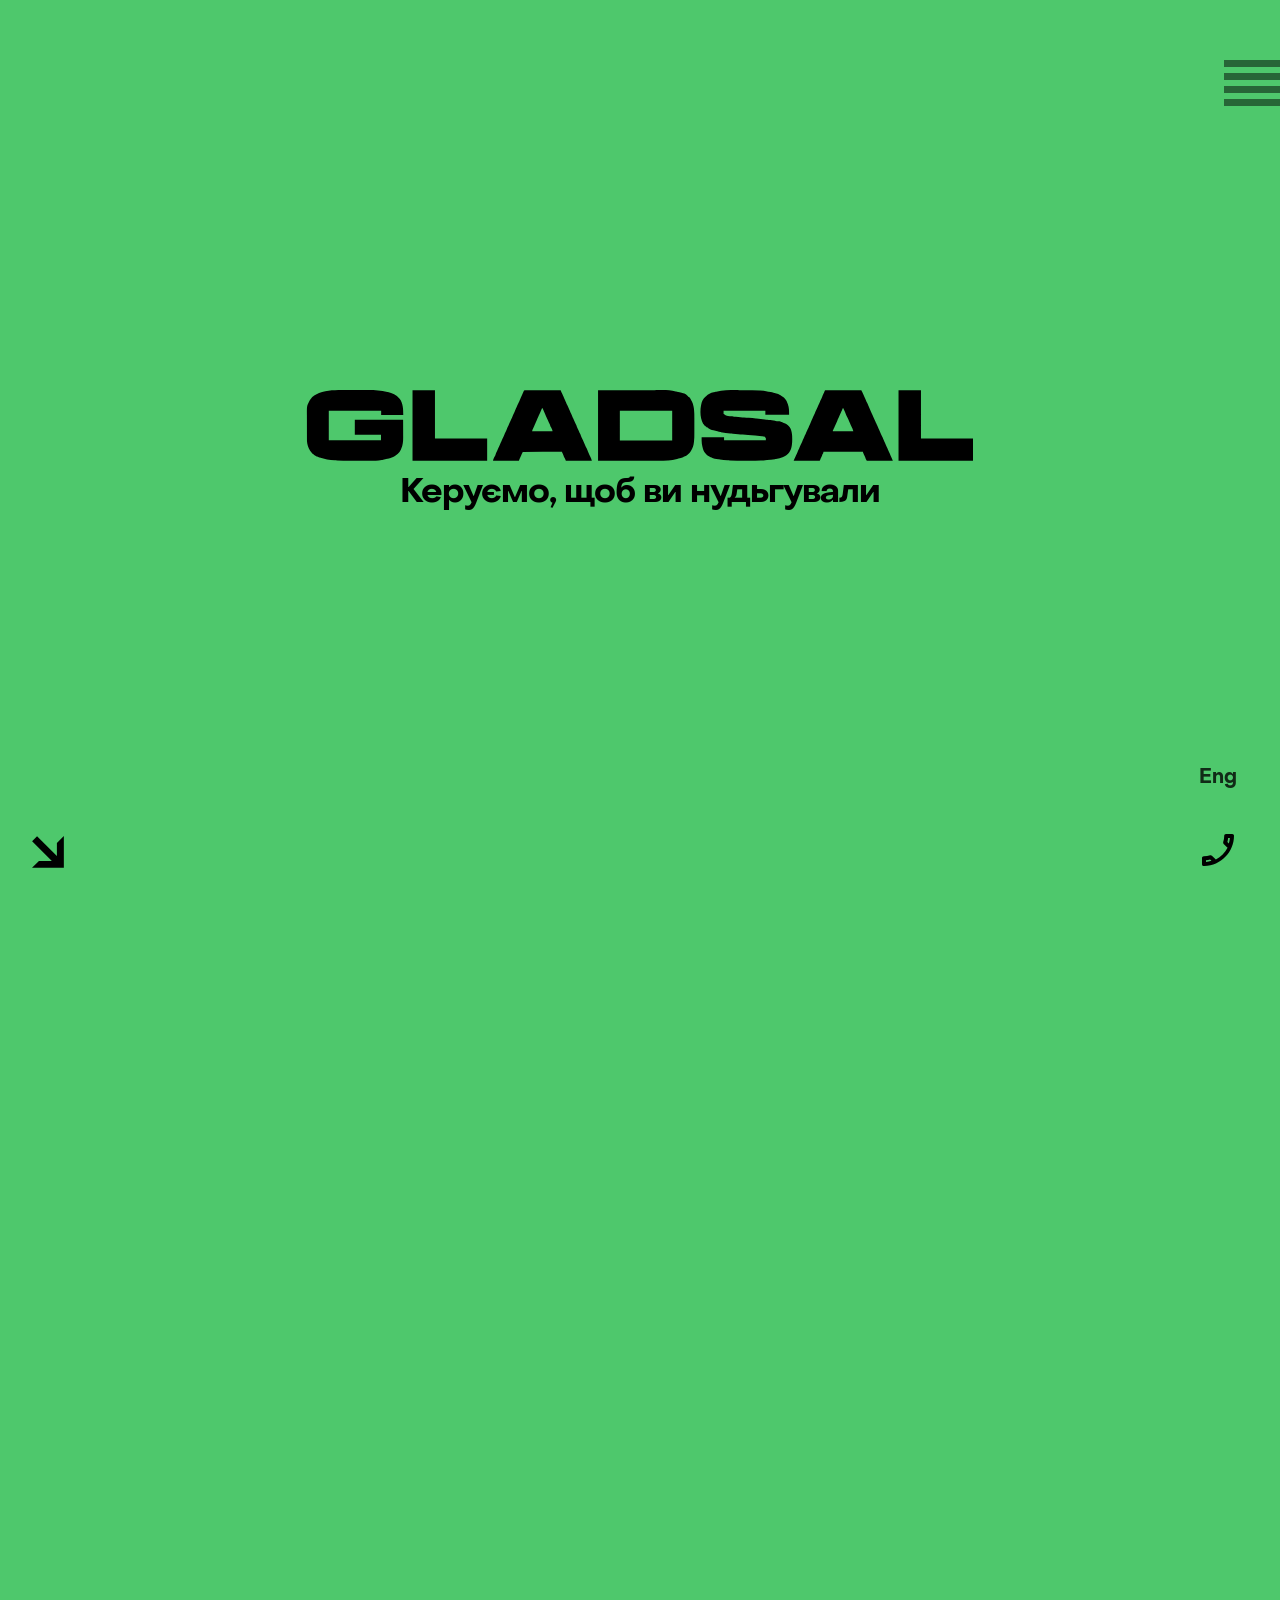
==== commit d5e55fc4: "v7.0" ====
--- a/index.html
+++ b/index.html
@@ -8,8 +8,8 @@
     <meta name="description" content="Gladsal - керування комерційною нерухомістю в Україні та Європі" />
     <title>Gladsal</title>
     <link rel="icon" type="image/png" href="./img/logo_g.png" />
-    <link rel="stylesheet" crossorigin href="./assets/main-2026-07-09T09-57-23-786Z.CkX3i--q.css">
-    <script type="module" crossorigin src="./assets/main-2026-07-09T09-57-23-786Z.DOSDgrqA.js"></script>
+    <link rel="stylesheet" crossorigin href="./assets/main-2026-07-21T12-18-45-943Z.BBPvVx-c.css">
+    <script type="module" crossorigin src="./assets/main-2026-07-21T12-18-45-943Z.BhW2tIOo.js"></script>
   </head>
   <body class="wrapper">
     <header class="header z-5">
@@ -950,7 +950,7 @@
 </div>
                 <div class="section-screens__screen section-screens__screen--5 rel fc-d" data-screen-type="table-slide" data-screen="5">
   <div class="section-screens--table-slide rel">
-    <div class="section-screens__screen-container lh-12 ov-clip swiper" data-ls-slider='{"gap":"50", "direction": "vertical"}'>
+    <div class="section-screens__screen-container lh-12 ov-clip swiper" data-ls-slider='{"gap":"0", "direction": "vertical"}'>
       <div class="section-screens--table-slide__nav section-screens--table-slide__nav--show-active-month rel f aic jcc gg-12-16">
         <button type="button" class="section-screens--table-slide__nav-cell f aic gg-9-12 fs-9-13 font-secondary fwb ls-3" data-table-nav-btn="prev">
           <svg width="17" height="15" viewBox="0 0 17 15" fill="none" xmlns="http://www.w3.org/2000/svg">
--- a/assets/main-2026-07-21T12-18-45-943Z.BBPvVx-c.css
+++ b/assets/main-2026-07-21T12-18-45-943Z.BBPvVx-c.css
@@ -0,0 +1 @@
+.header__list-link--image .header__list-link-text,.visually-hidden{position:absolute;width:1px;height:1px;margin:-1px;border:0;padding:0;white-space:nowrap;clip-path:inset(100%);clip:rect(0 0 0 0);overflow:hidden}.hide{display:none!important;visibility:hidden!important}.section-nav__item-content,.accordion__text,.ov-hide{overflow:hidden}.ov-clip{overflow:clip}.section.screens:not(.in-view.ready-to-view)>.container,.section.screens .bg-svg-circle-wrap,.section-screens-nav:before,.section-screens--table-slide__row:after,.invoice-card__inner,.table-3d,.table-3d-line,.accordion__title,.accordion-background,.arrow-down,.header__list-item.active,.preloader,.bg-svg-mesh,.bg-svg-circle{pointer-events:none}.section.screens:not(.in-view.ready-to-view)>.container,.section-nav__item-header,.section-nav__item-text,.invoice-card__inner,.select-none{-webkit-user-select:none;-moz-user-select:none;user-select:none}@font-face{font-family:PP Object Sans;font-display:swap;src:url(../fonts/PPObjectSans-Bold.woff2) format("woff2"),url(../fonts/PPObjectSans-Bold.woff) format("woff");font-weight:700;font-style:normal}@font-face{font-family:Montserrat;font-display:swap;src:url(../fonts/Montserrat-Regular.woff2) format("woff2"),url(../fonts/Montserrat-Regular.woff) format("woff");font-weight:400;font-style:normal}@font-face{font-family:Montserrat;font-display:swap;src:url(../fonts/Montserrat-Italic.woff2) format("woff2"),url(../fonts/Montserrat-Italic.woff) format("woff");font-weight:400;font-style:italic}@font-face{font-family:Montserrat;font-display:swap;src:url(../fonts/Montserrat-SemiBold.woff2) format("woff2"),url(../fonts/Montserrat-SemiBold.woff) format("woff");font-weight:600;font-style:normal}@font-face{font-family:Montserrat;font-display:swap;src:url(../fonts/Montserrat-SemiBoldItalic.woff2) format("woff2"),url(../fonts/Montserrat-SemiBoldItalic.woff) format("woff");font-weight:600;font-style:italic}@font-face{font-family:Montserrat;font-display:swap;src:url(../fonts/Montserrat-Bold.woff2) format("woff2"),url(../fonts/Montserrat-Bold.woff) format("woff");font-weight:700;font-style:normal}@font-face{font-family:Montserrat;font-display:swap;src:url(../fonts/Montserrat-BoldItalic.woff2) format("woff2"),url(../fonts/Montserrat-BoldItalic.woff) format("woff");font-weight:700;font-style:italic}.font-primary{font-family:Montserrat,-apple-system,BlinkMacSystemFont,Segoe UI,Roboto,Helvetica Neue,Arial,sans-serif}.font-secondary{font-family:PP Object Sans,-apple-system,BlinkMacSystemFont,Segoe UI,Roboto,Helvetica Neue,Arial,sans-serif}.fix{position:fixed}.abs{position:absolute}.stk{position:sticky}.left-0{left:0}.right-0{right:0}.top-0{top:0}.bottom-0{bottom:0}.rel{position:relative}.b{display:block}.ib{display:inline-block}.f{display:flex}.f-1,.f-1-not-desktop{flex:1}@media screen and (min-width:1100px){.f-1-not-desktop{flex:none}}.if{display:inline-flex}.aic{align-items:center}@media screen and (min-width:1100px){.aic-d{align-items:center}}.ais{align-items:stretch}@media screen and (min-width:1100px){.ais-d{align-items:stretch}}.aib{align-items:baseline}.aifs{align-items:flex-start}@media screen and (min-width:1100px){.aifs-d{align-items:flex-start}}.aife{align-items:flex-end}.jcc{justify-content:center}@media screen and (min-width:1100px){.jcc-d.jcfe,.jcc-d.jcfs{justify-content:center}}.jcsb{justify-content:space-between}@media screen and (min-width:1100px){.jcsb-d{justify-content:space-between}}.jcfe{justify-content:flex-end}.fdc{flex-direction:column}@media screen and (min-width:1100px){.fdc-d{flex-direction:column}}@media screen and (max-width:1100px){.fdc-m{flex-direction:column}}.fw{flex-wrap:wrap}.fdr{flex-direction:row}@media screen and (min-width:1100px){.fdr-d{flex-direction:row}}@media screen and (min-width:768px){.fdr-t{flex-direction:row}}@media screen and (max-width:1100px){.fdr-m{flex-direction:row}}.fdrr{flex-direction:row-reverse}@media screen and (min-width:768px){.fdrr-t{flex-direction:row-reverse}}@media screen and (min-width:1100px){.fdrr-d{flex-direction:row-reverse}}@media screen and (max-width:1100px){.fdrr-m{flex-direction:row-reverse}}.fdcr{flex-direction:column-reverse}@media screen and (min-width:1100px){.fdcr-d{flex-direction:column-reverse}}@media screen and (min-width:768px){.fdcr-t{flex-direction:column-reverse}}@media screen and (max-width:1100px){.fdcr-m{flex-direction:column-reverse}}.fs{align-items:flex-start}.fc{display:flex;align-items:center;justify-content:center}@media screen and (min-width:1100px){.fc-d{display:flex;align-items:center;justify-content:center}}.fb-50{flex-basis:50%}.gr{display:grid}.mx-auto{margin-left:auto;margin-right:auto}.mx-r{margin-right:auto}.mx-l{margin-left:auto}.grid-auto{display:grid;grid-template-columns:repeat(auto-fit,minmax(min(11.25rem,100%),1fr));grid-gap:1rem}.gg80{gap:5rem}.gg80-a{gap:8.3333333333vh 5.5555555556vw}.gg60{gap:3.75rem}.gg60-a{gap:6.25vh 4.1666666667vw}.gg56{gap:3.5rem}.gg56-a{gap:5.8333333333vh 3.8888888889vw}.gg50{gap:3.125rem}.gg50-a{gap:5.2083333333vh 3.4722222222vw}.gg40{gap:2.5rem}.gg40-a{gap:4.1666666667vh 2.7777777778vw}.gg27{gap:1.6875rem}.gg27-a{gap:2.8125vh 1.875vw}.gg24{gap:1.5rem}.gg24-a{gap:2.5vh 1.6666666667vw}.gg20{gap:1.25rem}.gg20-a{gap:2.0833333333vh 1.3888888889vw}.gg16{gap:1rem}.gg16-a{gap:1.6666666667vh 1.1111111111vw}.gg16-24{gap:1rem}@media screen and (min-width:1100px){.gg16-24{gap:1.5rem}}.gg16-24-a{gap:1rem}@media screen and (min-width:1100px){.gg16-24-a{gap:2.5vh 1.6666666667vw}}.gg10{gap:.625rem}.gg10-a{gap:1.0416666667vh .6944444444vw}.gg-12-16{gap:.75rem}@media screen and (min-width:1100px){.gg-12-16{gap:1rem}}.gg-12-16-a{gap:1.25vh .8333333333vw}@media screen and (min-width:1100px){.gg-12-16-a{gap:1.6666666667vh 1.1111111111vw}}.gg-9-12{gap:.5625rem}@media screen and (min-width:1100px){.gg-9-12{gap:.75rem}}.gg-9-12-a{gap:.9375vh .625vw}@media screen and (min-width:1100px){.gg-9-12-a{gap:1.25vh .8333333333vw}}.gg-8-16{gap:.5rem}@media screen and (min-width:1100px){.gg-8-16{gap:1rem}}.gg-8-16-a{gap:.8333333333vh .5555555556vw}@media screen and (min-width:1100px){.gg-8-16-a{gap:1.6666666667vh 1.1111111111vw}}.gg-6-8{gap:.375rem}@media screen and (min-width:1100px){.gg-6-8{gap:.5rem}}.gg-6-8-a{gap:.625vh .4166666667vw}@media screen and (min-width:1100px){.gg-6-8-a{gap:.8333333333vh .5555555556vw}}.w100{width:100%}.h100{height:100%}.yc{top:50%;transform:translateY(-50%)}.yx{left:50%;transform:translate(-50%)}.xyc{top:50%;left:50%;transform:translate(-50%,-50%)}.tr4{transition:cubic-bezier(.4,0,.2,1) .4s}.tr6{transition:cubic-bezier(.4,0,.2,1) .6s}.transform-3d{transform-style:preserve-3d}.perspective-distant{perspective:1200px;perspective-origin:50% 50%}.lsn{list-style:none}.mt-10{margin-top:.625rem}.mb-10{margin-bottom:.625rem}.mb-22-60{margin-bottom:clamp(1.375rem,4vw,6.25vh)}.mb-44-60{margin-bottom:clamp(2.75rem,7vw,6.25vh)}.max-w-100{max-width:100%}.max-w-85{max-width:85%}@media screen and (min-width:1100px){.max-w-85-d{max-width:85%}}@media screen and (max-width:1100px){.max-w-85-n{max-width:85%}}.max-w-80{max-width:80%}@media screen and (min-width:1100px){.max-w-80-d{max-width:80%}}.max-w-60{max-width:60%}@media screen and (min-width:1100px){.max-w-60-d{max-width:60%}}.z-1{z-index:1}.z-2{z-index:2}.z-3{z-index:3}.z-4{z-index:4}.z-5{z-index:5}.tac{text-align:center}.tar{text-align:right}.fwb{font-weight:700}.fwd{font-weight:600}.fwm{font-weight:500}.fwn{font-weight:400}.fwl{font-weight:300}.fs-7-14{font-size:clamp(7px,7px + 7 * (100vw - 375px) / 1545,14px)}.fs-9-12{font-size:clamp(9px,9px + 3 * (100vw - 375px) / 1545,12px)}.fs-9-13{font-size:clamp(9px,9px + 4 * (100vw - 375px) / 1545,13px)}.fs-10-14{font-size:clamp(10px,10px + 4 * (100vw - 375px) / 1545,14px)}.fs-11-20{font-size:clamp(11px,11px + 9 * (100vw - 375px) / 1545,20px)}.fs-12-16{font-size:clamp(12px,12px + 4 * (100vw - 375px) / 1545,16px)}.fs-13-18{font-size:clamp(13px,13px + 5 * (100vw - 375px) / 1545,18px)}.fs-15-20{font-size:clamp(15px,15px + 5 * (100vw - 375px) / 1545,20px)}.fs-14-22{font-size:clamp(14px,14px + 8 * (100vw - 375px) / 1545,22px)}.fs-16-18{font-size:clamp(16px,16px + 2 * (100vw - 375px) / 1545,18px)}.fs-16-20{font-size:clamp(16px,16px + 4 * (100vw - 375px) / 1545,20px)}.fs-16-22{font-size:clamp(16px,16px + 6 * (100vw - 375px) / 1545,22px)}.fs-18-30{font-size:clamp(18px,18px + 12 * (100vw - 375px) / 1545,30px)}.fs-18-36{font-size:clamp(18px,18px + 18 * (100vw - 375px) / 1545,36px)}.fs-18-40{font-size:clamp(18px,18px + 22 * (100vw - 375px) / 1545,40px)}.fs-20-24{font-size:clamp(20px,20px + 4 * (100vw - 375px) / 1545,24px)}.fs-24{font-size:clamp(24px,24px + 0 * (100vw - 375px) / 1545,24px)}.fs-24-30{font-size:clamp(24px,24px + 6 * (100vw - 375px) / 1545,30px)}.fs-24-32{font-size:clamp(24px,24px + 8 * (100vw - 375px) / 1545,32px)}.fs-24-40{font-size:clamp(24px,24px + 16 * (100vw - 375px) / 1545,40px)}.fs-26-34{font-size:clamp(26px,26px + 8 * (100vw - 375px) / 1545,34px)}.fs-26-36{font-size:clamp(26px,26px + 10 * (100vw - 375px) / 1545,36px)}.fs-30-40{font-size:clamp(30px,30px + 10 * (100vw - 375px) / 1545,40px)}.fs-32-48{font-size:clamp(32px,32px + 16 * (100vw - 375px) / 1545,48px)}.ls-1{letter-spacing:-.01em}.ls-3{letter-spacing:-.03em}.ls-5{letter-spacing:-.05em}.lh-1{line-height:1.1}.lh-12{line-height:1.2}.lh-16{line-height:1.6}.y-80{transform:translateY(80%)}.op-0{opacity:0}.op-05{opacity:.5}.op-1{opacity:1}.wt,.in-view .wt-in{will-change:transform}.in-view .wto,.wto.in-view{will-change:opacity,transform}.section-title.first{opacity:1!important}.spacer{pointer-events:none;-webkit-user-select:none;-moz-user-select:none;user-select:none}.spacer-120{height:120vh;height:120lvh}.spacer-100{height:100vh;height:100lvh}.spacer-50{height:50vh;height:50lvh}.spacer-33{height:33vh;height:33lvh}.spacer-25{height:25vh;height:25lvh}.min-h-80{min-height:80vh;min-height:80dvh}.min-h-100{min-height:100vh;min-height:100dvh}.min-h-120{min-height:120vh;min-height:120dvh}.min-h-140{min-height:140vh;min-height:140dvh}.h-100{height:100%}.c-primary{color:#06f}.c-secondary{color:#6c757d}.c-dark{color:#212529}.c-light{color:#f8f9fa}.c-white{color:#fff}.c-black{color:#000}.c-cyan{color:#4be0fe}.c-pink{color:#f0a1ff}.c-purple{color:#8553e8}.c-gray{color:#ececec}.c-green{color:#4ec86c}.c-green-dark{color:#07855b}.c-green-darker{color:#023825}.bg-primary{background-color:#06f}.bg-secondary{background-color:#6c757d}.bg-dark{background-color:#212529}.bg-light{background-color:#f8f9fa}.bg-white{background-color:#fff}.bg-black{background-color:#000}.bg-pink{background-color:#f0a1ff}.bg-purple{background-color:#8553e8}.bg-gray{background-color:#ececec}.bg-green{background-color:#4ec86c}.bg-green-dark{background-color:#07855b}.bg-green-darker{background-color:#023825}.bc-primary{border-color:#06f}.bc-secondary{border-color:#6c757d}.bc-dark{border-color:#212529}.bc-light{border-color:#f8f9fa}.bc-white{border-color:#fff}.bc-black{border-color:#000}.bc-cyan{border-color:#4be0fe}.bc-pink{border-color:#f0a1ff}.bc-purple{border-color:#8553e8}.bc-gray{border-color:#ececec}.bc-green{border-color:#4ec86c}.bc-green-dark{border-color:#07855b}.bc-green-darker{border-color:#023825}*,*:before,*:after{margin:0;padding:0;box-sizing:border-box}html{scrollbar-width:none;scrollbar-color:#07855b #023825;scroll-behavior:auto}body{font-family:Montserrat,-apple-system,BlinkMacSystemFont,Segoe UI,Roboto,Helvetica Neue,Arial,sans-serif;font-size:1rem;line-height:1.1;color:#000;background:#4ec86c;overflow-x:hidden;-webkit-font-smoothing:antialiased;-moz-osx-font-smoothing:grayscale}body.no-scroll{overflow:hidden;pointer-events:none}::-webkit-scrollbar{width:10px;background:#023825}::-webkit-scrollbar-track{background:#023825}::-webkit-scrollbar-thumb{background:#07855b;border-radius:5px}img,svg,video{max-width:100%;height:auto;display:block}a{text-decoration:none;color:inherit;transition:.3s ease}button{border:none;background:none;cursor:pointer;font-family:inherit;outline:none;color:inherit}a svg,a span,button svg,button span{pointer-events:none}ul,ol{list-style:none}h1,h2,h3,h4,h5,h6{font-family:PP Object Sans,-apple-system,BlinkMacSystemFont,Segoe UI,Roboto,Helvetica Neue,Arial,sans-serif;font-weight:700;line-height:1.2}[hidden]{display:none}strong,b{font-family:PP Object Sans,-apple-system,BlinkMacSystemFont,Segoe UI,Roboto,Helvetica Neue,Arial,sans-serif}html.lenis,html.lenis body{height:auto}.lenis [data-lenis-prevent],.lenis [data-lenis-prevent-wheel],.lenis [data-lenis-prevent-touch]{overscroll-behavior:contain}.lenis.lenis-smooth iframe{pointer-events:none}.lenis.lenis-autoToggle{transition-property:overflow;transition-duration:1ms;transition-behavior:allow-discrete}.container{width:100%;margin-left:auto;margin-right:auto;padding-left:24px;padding-right:24px}@media screen and (min-width:768px){.container{padding-left:10.4166666667vw;padding-right:10.4166666667vw}}.container-fix{max-width:1200px}.container-full{padding-left:0;padding-right:0}.section{padding:1.25rem 0}@media screen and (min-width:768px){.section{padding:4.1666666667vh 0}}.section-title{font-weight:700;line-height:1.1;letter-spacing:-.01em}.section-title:not([class*=fs-]){font-size:clamp(28px,28px + 20 * (100vw - 375px) / 1545,48px)}.section-title span{display:inline-block}.title-transition-clone{width:-moz-fit-content;width:fit-content}[data-text-in-span] .word{position:relative;display:inline-block}[data-text-in-span] .word.p-3d{transform-style:preserve-3d}[data-text-in-span] .word:empty{display:none}[data-text-in-span] .word span{display:inline-block}[data-text-in-span] .word span.word-bg{display:inline-block;position:absolute;top:.25rem;right:.25rem;bottom:.25rem;left:.25rem;width:100%;height:100%;background-image:repeating-linear-gradient(45deg,rgb(153,153,153) 0px,rgb(153,153,153) 1px,transparent 1px,transparent 5px);opacity:.5;z-index:-1}@media screen and (max-width:768px){[data-br-hide] br[data-hide-mobile]{display:none}}@media screen and (min-width:768px){[data-br-hide] br[data-hide-desktop]{display:none}}[data-smooth-ignore]{position:relative;overflow:hidden}.is-current [data-mouse-parallax]{will-change:transform}.bg-svg-mesh{position:absolute;top:50%;left:50%;transform:translate(-50%,-50%);z-index:0;max-width:none;opacity:.5;width:calc(var(--current-screen-width, 34.7222222222vw) + var(--current-screen-width, 34.7222222222vw) / 2.5);height:calc(var(--current-screen-width, 34.7222222222vw) + var(--current-screen-width, 34.7222222222vw) / 2.5)}.bg-svg-circle{position:absolute;z-index:2;max-width:none;opacity:1;width:calc(var(--current-screen-width, 34.7222222222vw) + var(--current-screen-width, 34.7222222222vw) / 1.3);height:calc(var(--current-screen-height, 52.0833333333vh) + var(--current-screen-height, 52.0833333333vh) / 1.3);transition:transform .3s ease,opacity .3s ease}@media screen and (min-width:1100px){.bg-svg-circle{width:calc(var(--current-screen-width, 34.7222222222vw) + var(--current-screen-width, 34.7222222222vw) / 1.5);height:calc(var(--current-screen-width, 34.7222222222vw) + var(--current-screen-width, 34.7222222222vw) / 1.5)}}.performance-overlay{position:fixed;bottom:0;left:0;background-color:#000000b3;width:100%;height:auto;color:#fff;display:flex;align-items:center;justify-content:center;padding:.5rem;font-size:.875rem;z-index:9999}.btn-square{display:inline-flex;align-items:center;justify-content:center;padding:.5rem .9375rem .40625rem;background-color:#07855b;font-weight:700;line-height:1.2;font-family:PP Object Sans,-apple-system,BlinkMacSystemFont,Segoe UI,Roboto,Helvetica Neue,Arial,sans-serif;color:#fff;position:relative}.btn-square:before,.btn-square:after{content:"";position:absolute;width:0;height:0}.btn-square:before{top:0;left:0;border-top:.5rem solid #4ec86c;border-right:.5rem solid transparent}.btn-square:after{bottom:0;right:0;border-bottom:.5rem solid #4ec86c;border-left:.5rem solid transparent}[data-animation=titles-pin] .section-title,[data-animation=titles-no-pin] .section-title{-webkit-backface-visibility:hidden;backface-visibility:hidden;width:-moz-fit-content;width:fit-content}[data-animation=titles-pin]{padding:3.125rem 0}[data-animation=titles-pin] .container,[data-animation=titles-pin] .section__content{height:auto;min-height:0}[data-animation=titles-pin] .section__content{display:block}[data-animation=titles-pin] .sticky-statement{min-height:100vh;min-height:100dvh;position:relative;padding:2.6041666667vh 0}[data-animation=titles-pin] .sticky-statement>.section-title{min-height:3.4375rem}@media screen and (min-width:480px){[data-animation=titles-pin] .sticky-statement>.section-title{min-height:7.2916666667vh}}[data-animation=titles-pin] .sticky-statement>.section-title.prev,[data-animation=titles-pin] .sticky-statement>.section-title.next{opacity:.34}[data-animation=titles-pin] .sticky-statement>.section-title.current{opacity:1}[data-animation=titles-pin] .sticky-statement.in-view>.section-title{will-change:transform,opacity}[data-animation=titles-pin] .section-title{z-index:3}[data-animation=accordion]{overflow-y:clip}.section.in-view{position:relative;z-index:2}.preloader{width:100%;max-width:70%;transform:translateZ(0);transform-style:preserve-3d;-webkit-backface-visibility:hidden;backface-visibility:hidden}@media screen and (min-width:768px){.preloader{max-width:100%}}.preloader-logo{height:auto;transform:translateZ(0);-webkit-backface-visibility:hidden;backface-visibility:hidden;overflow:visible;max-width:100%}.preloader-subtitle{font-size:clamp(17px,17px + 30 * (100vw - 375px) / 1545,47px);margin-top:.4166666667vh;transition:opacity .3s ease}.preloader-subtitle.hidden{opacity:0}@media screen and (min-width:768px){.preloader-subtitle{width:auto;transform:none;margin-top:1.25vh}}.preloader-subtitle-wrap{width:calc(48px + 100%)}@media screen and (min-width:768px){.preloader-subtitle-wrap{width:auto}}@media screen and (max-width:1100px){.preloader:after{content:"";position:absolute;top:10%;left:50%;transform:translate(-50%,-50%);width:130vw;height:150%;background-color:#4ec86c;z-index:-1}}.header{position:fixed;right:0;top:0;padding:1.5rem;z-index:10}@media screen and (min-width:1100px){.header{top:4.1666666667vh;right:1.3888888889vw}}.no-scroll .header{right:var(--scrollbar-width, 0px)}.header__list{gap:.375rem;transition:gap .3s ease}@media screen and (min-width:1100px){.header__list{gap:.5rem}}.header__list.is-expanded{gap:0}.header__list-item{position:relative;display:block}.header__list-item:not(.expanded){pointer-events:none}.header__list-item:not(.show-progress) .line i{opacity:0}.header__list-item--image .line{display:none}.header__list-item--image .header__list-link>span:not(.line){opacity:1}.header__list-item--image:not(.expanded){opacity:0;visibility:hidden}.header__list-item--image{margin:.1875rem 0}@media screen and (min-width:1100px){.header__list-item--image{margin:.375rem 0}}.header__list-item--image:first-child{margin-top:1rem}@media screen and (min-width:1100px){.header__list-item:not(.header__list-item--image)+.header__list-item--image{margin-top:1rem}}.header__list-link{font-size:clamp(14px,14px + 10 * (100vw - 375px) / 1545,24px);text-align:right;font-weight:700;text-decoration:none;transition:color .3s ease;align-items:center;line-height:1.1;width:100%;min-width:2.625rem;min-height:.3125rem}@media screen and (min-width:1100px){.header__list-link{min-width:3.75rem}}.header__list-link span{display:block;overflow:hidden}.header__list-link--image .header__list-link-image{display:flex;justify-content:flex-end}.header__list-link--image .header__list-link-image svg{transition:stroke .3s ease,fill .3s ease}.header__list-link--image .header__list-link-image img,.header__list-link--image .header__list-link-image svg{max-width:clamp(1.5rem,4vw,2rem);max-height:clamp(1.5rem,4vw,2rem)}.header__list-link--image.header__list-link--fill .header__list-link-image svg [fill]:not([fill=none]){fill:currentColor}.header__list-link--image.header__list-link--stroke .header__list-link-image svg [stroke]:not([stroke=none]){stroke:currentColor}.header__list-link .line{width:100%;min-width:2.625rem;height:52%;min-height:.375rem;background-color:#000;opacity:0;outline:none;border:none;position:absolute;right:0;top:50%;transform:translateY(-50%);transform-origin:right center}.custom-nav-color .header__list-link .line{background-color:var(--nav-progress-bg-color, #07855b)}@media screen and (min-width:1100px){.header__list-link .line{min-height:.4375rem}}.header__list-link .line i{display:block;width:100%;height:100%;background-color:#07855b;position:absolute;right:0;top:0;transform-origin:right center}.custom-nav-color .header__list-link .line i{background-color:var(--nav-progress-color, #07855b)}.header__list-link span:not(.line,.header__list-link-image,.header__list-link-text){opacity:0;font-size:0;width:100%;line-height:inherit;color:inherit}.custom-nav-color .header__list-link span:not(.line,.header__list-link-image,.header__list-link-text){color:var(--nav-color, inherit)}@media(any-hover:hover){.header__list-link:hover{color:#fff}}.header__list-link:focus{color:#fff}.header__list-link:focus-visible{color:#fff;outline:none}.header .log-in{margin-top:1.875rem;opacity:0}@media screen and (min-width:1100px){.header .log-in{margin-top:2.5rem}}@media(any-hover:hover){.header .log-in:hover{color:#fff}.header .log-in:hover svg path{fill:#fff}.header .log-in:hover svg circle{stroke:#fff}}.header .log-in:focus{color:#fff}.header .log-in:focus svg path{fill:#fff}.header .log-in:focus svg circle{stroke:#fff}.header .log-in:focus-visible{color:#fff}.header .log-in:focus-visible svg path{fill:#fff}.header .log-in:focus-visible svg circle{stroke:#fff}.header .log-in:focus-visible{outline:none}.header .log-in svg{max-width:2.25rem}.header .log-in svg path,.header .log-in svg circle{transition:fill .3s ease,stroke .3s ease}@media screen and (min-width:1100px){.header .log-in svg{max-width:2.5rem}}.footer{padding:3rem 0}.footer p{margin:0;opacity:.7}.arrow-down{position:fixed;bottom:0;left:0;width:4.5625rem;height:4rem;background:transparent;border:none;cursor:pointer;z-index:10;opacity:0}@media screen and (min-width:768px){.arrow-down{width:6rem;height:6rem}}.arrow-down span{display:block}.arrow-down svg,.arrow-down img{max-width:1.5625rem;max-height:1.5625rem;transition:transform .3s cubic-bezier(.4,0,.2,1);transform:rotate(0);transform-origin:center}@media screen and (min-width:768px){.arrow-down svg,.arrow-down img{max-width:2rem;max-height:2rem}}.arrow-down path{transition:fill .2s ease}.arrow-down.arrow-up svg{transform:rotate(-90deg)}.arrow-down:not(.is-hidden){pointer-events:all}.arrow-down:not(.is-hidden) span{animation:MoveUpDown 3s ease-in-out infinite}.arrow-down.is-hidden{pointer-events:none}.arrow-down.is-hidden span{animation:none}.phone-lang{position:fixed;bottom:0;right:0;z-index:10}@media screen and (min-width:768px){.phone-lang{right:.9722222222vw;width:7.625rem}}.phone-call{position:relative;width:5rem;height:4.375rem;background:transparent;border:none;opacity:0}@media screen and (min-width:768px){.phone-call{height:6.25rem;width:6.25rem}}.phone-call:not(.is-hidden){pointer-events:all}.phone-call svg{fill:#000;transition:fill .3s ease;transform-origin:center;animation:iconZoomInOut 3.5s ease-in-out infinite;animation-play-state:paused;z-index:2}.phone-call:before{position:absolute;z-index:1;content:"";right:0;bottom:0;width:130%;height:100%}.phone-call.is-visible svg{animation-play-state:running}.phone-call__number{position:absolute;display:block;right:5rem;top:50%;transform:translateY(-50%) scale(1);color:#000;font-size:clamp(20px,20px + 14 * (100vw - 375px) / 1545,34px);white-space:nowrap;font-weight:700;letter-spacing:-.03em;clip-path:polygon(100% 0,100% 0,100% 100%,100% 100%);transition:clip-path .8s ease-in-out,opacity .8s ease-in-out,color .3s ease}.phone-call__number.hidden{opacity:0}@media screen and (min-width:768px){.phone-call__number{right:6.875rem}}@media(any-hover:hover){.phone-call:hover svg{fill:#fff}.phone-call:hover .phone-call__number{pointer-events:auto;clip-path:polygon(0 0,100% 0,100% 100%,0% 100%)}}.phone-call:focus svg{fill:#fff}.phone-call:focus .phone-call__number{pointer-events:auto;clip-path:polygon(0 0,100% 0,100% 100%,0% 100%)}.phone-call:focus-visible svg{fill:#fff}.phone-call:focus-visible .phone-call__number{pointer-events:auto;clip-path:polygon(0 0,100% 0,100% 100%,0% 100%)}.phone-call:focus-visible{outline:none}.phone-call.is-visible.is-show-number .phone-call__number{pointer-events:auto;clip-path:polygon(0 0,100% 0,100% 100%,0% 100%)}.phone-call.is-phone-hidden-by-overlap .phone-call__number{opacity:0;pointer-events:none}.phone-call.is-visible.is-show-number.is-phone-shown-in-range .phone-call__number{animation:phoneNumberRangeScalePulse 1.8s ease-in-out .8s 1 both;transition-delay:0s,0s,2.6s;color:#fff}.lang-switch{font-size:clamp(14px,14px + 10 * (100vw - 375px) / 1545,24px);text-align:right;min-width:5rem;min-height:1.5rem;opacity:0;z-index:2}@media screen and (min-width:768px){.lang-switch{min-width:6.25rem}}.lang-switch:not(.is-hidden){pointer-events:all}@media(any-hover:hover){.lang-switch:hover{color:#fff}}.lang-switch:focus{color:#fff}.lang-switch:focus-visible{color:#fff;outline:none}.lang-switch>span{display:inline-block;transition:opacity .3s ease}.accordion{display:flex;flex-direction:column}.accordion__item{padding:.5rem 0;transform-origin:0% 50%;transition:padding .3s ease}@media screen and (min-width:1100px){.accordion__item{padding:1.0416666667vh 0}}@media screen and (min-width:1100px){.accordion__item.is-open .accordion__header{padding-top:.5208333333vh}}@media screen and (max-width:1100px){.accordion__item.is-open .accordion__text{padding:.5rem 0 0;margin-top:.5rem}}.accordion:not([data-open-on-scroll=true]) .accordion__item.is-open .accordion__title,.accordion:not([data-open-on-scroll=true]) .accordion__item.is-openning .accordion__title{color:#4ec86c}@media(any-hover:hover){.accordion:not([data-open-on-scroll=true]) .accordion__item.is-open .accordion__title:hover,.accordion:not([data-open-on-scroll=true]) .accordion__item.is-openning .accordion__title:hover{color:#4ec86c}}.accordion:not([data-open-on-scroll=true]) .accordion__item.is-open .accordion__title:focus,.accordion:not([data-open-on-scroll=true]) .accordion__item.is-openning .accordion__title:focus{color:#4ec86c}.accordion:not([data-open-on-scroll=true]) .accordion__item.is-open .accordion__title:focus-visible,.accordion:not([data-open-on-scroll=true]) .accordion__item.is-openning .accordion__title:focus-visible{color:#4ec86c;outline:none}.accordion[data-open-on-scroll=true].bg-in-place .accordion__item.is-open .accordion__title,.accordion[data-open-on-scroll=true].bg-in-place .accordion__item.is-openning .accordion__title{color:#4ec86c}@media(any-hover:hover){.accordion[data-open-on-scroll=true].bg-in-place .accordion__item.is-open .accordion__title:hover,.accordion[data-open-on-scroll=true].bg-in-place .accordion__item.is-openning .accordion__title:hover{color:#4ec86c}}.accordion[data-open-on-scroll=true].bg-in-place .accordion__item.is-open .accordion__title:focus,.accordion[data-open-on-scroll=true].bg-in-place .accordion__item.is-openning .accordion__title:focus{color:#4ec86c}.accordion[data-open-on-scroll=true].bg-in-place .accordion__item.is-open .accordion__title:focus-visible,.accordion[data-open-on-scroll=true].bg-in-place .accordion__item.is-openning .accordion__title:focus-visible{color:#4ec86c;outline:none}@media(any-hover:hover){.accordion[data-move-bg=false] .accordion__header:hover .accordion__title{color:#fff}}.accordion[data-move-bg=false] .accordion__header:focus .accordion__title{color:#fff}.accordion[data-move-bg=false] .accordion__header:focus-visible .accordion__title{color:#fff}.accordion[data-move-bg=false] .accordion__header:focus-visible{outline:none}.accordion__header{cursor:pointer;padding:0 0 0 1.5rem}@media screen and (min-width:1100px){.accordion__header{padding:0 min(1.25rem,1.3888888889vw) 0 0;flex-basis:40%}}.accordion__title{display:inline-block;transition:color .3s ease}@media screen and (min-width:1200px){.accordion__title{max-width:34.7222222222vw}}.accordion__content{position:relative;padding:0 0 0 1.5rem;z-index:2;opacity:0}@media screen and (min-width:1100px){.accordion__content{padding:0}}.accordion__content-bg{position:absolute;bottom:-.5rem;left:.78125vh;width:calc(100% + var(--padding, 24px) - .375rem);height:100%;display:block;background-color:#4ec86c;transform-origin:bottom center}@media screen and (min-width:1100px){.accordion__content-bg{display:none}}.accordion__text{position:relative;z-index:2}@media screen and (min-width:1100px){.accordion__text{margin-top:0;padding:1.5625vh 0 1.5625vh 3.8194444444vw}}.accordion-background{z-index:-2;position:absolute;top:0;left:0;width:calc(100% + var(--padding, 24px));height:18vh;height:18dvh;z-index:-1;display:block;transform-origin:left center}@media screen and (min-width:1100px){.accordion-background{background-color:transparent;left:-3.3333333333vw;width:calc(100% + 13.75vw)}.accordion-background:before{position:absolute;content:"";left:0;top:0;height:100%;width:34.375vw;background-color:#000}}@media screen and (min-width:1100px){.accordion-background__lines{display:block;width:calc(100% - 34.375vw)}}.accordion-background__line{display:block;position:absolute;background-color:#000}.accordion-background__line._top{top:0;right:0;width:100%;height:.78125vh}.accordion-background__line._left{top:0;left:0;width:.78125vh;height:100%}.accordion-background__line._bottom{bottom:0;left:0;width:100%;height:.78125vh}.section-accordion>.container{min-height:calc(100vh + var(--accordion-sticky-tail, 0px));position:relative;padding-top:4.625rem}@media screen and (min-width:1100px){.section-accordion>.container{padding-top:7.7083333333vh}}.section-accordion>.container .section__content{top:4.625rem;min-height:calc(100vh - 4.625rem)}@media screen and (min-width:1100px){.section-accordion>.container .section__content{top:7.7083333333vh}}.contacts-phones__link{display:inline-block;padding:.125rem 0;transition:color .3s ease}@media(any-hover:hover){.contacts-phones__link:hover{color:#fff}}.contacts-phones__link:focus{color:#fff}.contacts-phones__link:focus-visible{color:#fff;outline:none}@media screen and (min-width:480px){.contacts-socials{justify-content:flex-end}}.contacts-socials__link{width:3.625rem;height:3.625rem}.contacts-socials__link svg,.contacts-socials__link img{max-width:100%;-o-object-fit:contain;object-fit:contain;transition:fill .3s ease}.contacts-socials__link svg{fill:#000}@media(any-hover:hover){.contacts-socials__link:hover svg,.contacts-socials__link:hover img{fill:#fff}}.contacts-socials__link:focus svg,.contacts-socials__link:focus img{fill:#fff}.contacts-socials__link:focus-visible svg,.contacts-socials__link:focus-visible img{fill:#fff}.contacts-socials__link:focus-visible{outline:none}@media screen and (max-width:1100px){.contacts-socials--text{row-gap:.4375rem;justify-content:end}}.contacts-socials--text .contacts-socials__link,.contacts-socials--text-icons .contacts-socials__link{width:auto;height:auto;letter-spacing:-.01em;line-height:1.3}@media(any-hover:hover){.contacts-socials--text .contacts-socials__link:hover,.contacts-socials--text-icons .contacts-socials__link:hover{color:#fff}}.contacts-socials--text .contacts-socials__link:focus,.contacts-socials--text-icons .contacts-socials__link:focus{color:#fff}.contacts-socials--text .contacts-socials__link:focus-visible,.contacts-socials--text-icons .contacts-socials__link:focus-visible{color:#fff;outline:none}.contacts-socials--text .contacts-socials__link svg,.contacts-socials--text .contacts-socials__link img,.contacts-socials--text-icons .contacts-socials__link svg,.contacts-socials--text-icons .contacts-socials__link img{max-width:4rem}.contacts-socials--text-icons{justify-content:flex-end}.contacts-socials--text-icons .contacts-socials__link svg{fill:transparent}@media screen and (min-width:1100px){.contacts-socials--text-icons .contacts-socials__link img,.contacts-socials--text-icons .contacts-socials__link svg{display:none}}@media screen and (max-width:1100px){.contacts-socials--text-icons .contacts-socials__link span{display:none}}.contacts-logo{max-width:12.5rem;width:100%}@media screen and (min-width:1100px){.contacts-logo{max-width:21.25rem}.contacts-logo svg,.contacts-logo img{width:100%;-o-object-fit:contain;object-fit:contain}}@media screen and (min-width:1100px){.contacts-inner--trans-x{transform:translate(calc(var(--padding, 10.4166666667vw) / 4))}}.video-block__inner{position:absolute;top:50%;-webkit-backface-visibility:hidden;backface-visibility:hidden;width:calc(100% + var(--padding, 24px) * 2);left:calc(0px - var(--padding, 24px));transform:translateY(-50%);padding:12.5rem 2.5rem 9.375rem}@media screen and (min-width:1100px){.video-block__inner{right:0;left:auto;width:100%;max-width:33%;padding:2.0833333333vh 2.5rem;height:73vh;overflow:hidden}}@media screen and (min-width:1100px){.video-block__text{flex-basis:47.0833333333vw;min-height:66.6666666667vh}}.video-block__video{position:absolute;top:10%;left:0;width:100%;max-width:calc(100% + var(--padding, 24px) * 2);height:90%;-o-object-fit:cover;object-fit:cover;-o-object-position:100% 40%;object-position:100% 40%}@media screen and (min-width:1100px){.video-block__video{top:0;left:auto;right:0;max-width:100%;width:100%;height:100%}}.video-block__button{width:-moz-fit-content;width:fit-content}.video-block__button svg{overflow:visible;transition:transform .3s ease}.video-block__button-pulse{transform-origin:33% 50%;animation:pulse-triangle 3s linear infinite;animation-play-state:paused;will-change:transform,opacity}.video-block__button-pulse--1{animation-delay:0s}.video-block__button-pulse--2{display:none;animation:none}.video-block__button.is-visible .video-block__button-pulse{animation-play-state:running}@media(any-hover:hover){.video-block__button:hover svg{transform:scale(1.08)}}.video-block__button:focus svg{transform:scale(1.08)}.video-block__button:focus-visible svg{transform:scale(1.08)}.video-block__button:focus-visible{outline:none}@keyframes pulse-triangle{0%{opacity:.5;transform:scale(1)}50%{opacity:.3;transform:scale(1.5)}to{opacity:0;transform:scale(1.7)}}.video-slider{position:relative;overflow:clip}.video-slider.section{padding:0}.video-slider__container{position:relative;min-height:calc(100vh + var(--section-sticky-duration, 0px));min-height:calc(100dvh + var(--section-sticky-duration, 0px))}.video-slider__content{top:0;min-height:100vh;min-height:100dvh}.video-slider__slider{width:100%;height:100%;opacity:1;transform:translateY(-20px)}.in-view .video-slider__slider{will-change:transform,opacity}.video-slider__wrapper{align-items:stretch}.video-slider__slide{align-items:stretch;min-height:0}.video-slider__slide.swiper-slide{display:flex}@media screen and (min-width:1100px){.video-slider__slide.is-double .video-slider__slide-inner.is-played{flex:0 1 52%}}.video-slider__slide.swiper-slide{height:100vh;height:100dvh;height:100svh}.video-slider__slide-inner{position:relative;overflow:hidden;min-width:0;min-height:0;background:#ffffff0a;flex:1;transition:flex .6s ease}.video-slider__slide-progress{position:absolute;left:1rem;right:1rem;bottom:1.0625rem;height:.25rem;border-radius:62.4375rem;overflow:hidden;background:transparent;z-index:3;isolation:isolate}@media screen and (min-width:480px){.video-slider__slide-progress{left:3.125rem;right:3.125rem}}.video-slider__slide-progress:before{content:"";position:absolute;top:0;right:0;bottom:0;left:0;border-radius:inherit;background:var(--video-slider-progress-bg-color, #ffffff);opacity:var(--video-slider-progress-bg-opacity, .5);z-index:0;pointer-events:none}.video-slider__slide-progress i{position:relative;display:block;width:100%;height:100%;border-radius:inherit;background:var(--video-slider-progress-color, #4ec86c);opacity:var(--video-slider-progress-fill-opacity, 1);transform-origin:left center;transform:scaleX(0);z-index:1}.video-slider__video{position:absolute;top:0;right:0;bottom:0;left:0;width:100%;height:100%;-o-object-fit:cover;object-fit:cover}@media screen and (max-width:1100px){.video-slider__slide-inner--rotate-mobile .video-slider__video{top:50%;left:50%;right:auto;bottom:auto;width:100vh;height:100vw;max-width:none;max-height:none;-o-object-fit:cover;object-fit:cover;transform:translate(-50%,-50%) rotate(90deg);transform-origin:center}}.video-slider__pagination{--pagination-count: 1;--pagination-gap: .5rem;--pagination-max-size: 3.375rem;--pagination-min-size: 1.5rem;--pagination-padding-inline: 1rem;--pagination-button-size: clamp( var(--pagination-min-size), calc((100% - (2 * var(--pagination-padding-inline)) - ((var(--pagination-count) - 1) * var(--pagination-gap))) / var(--pagination-count)), var(--pagination-max-size) );position:absolute;top:50%;z-index:3;height:100%;width:calc(var(--pagination-button-size) + 1rem);padding:5.125rem 1rem;gap:var(--pagination-gap);flex-wrap:wrap;transition:left .5s cubic-bezier(.4,0,.2,1),transform .5s cubic-bezier(.4,0,.2,1)}@media screen and (min-width:480px){.video-slider__pagination{--pagination-gap: 4rem;--pagination-max-size: 6.75rem;--pagination-min-size: 2rem;--pagination-padding-inline: 3.125rem}}@media screen and (min-width:1100px){.video-slider__pagination{width:auto;padding:0 calc(var(--pagination-padding-inline) + 2rem)}}.video-slider__pagination button{opacity:0;transform:translateY(20px) rotate(0);transform-origin:center center;min-width:var(--pagination-button-size);max-width:15.625vh;max-height:15.625vh;min-height:var(--pagination-button-size);flex:0 0 var(--pagination-button-size)}.video-slider__pagination button svg{width:100%;height:100%}.video-slider__pagination button path{transition:fill .3s ease}.video-slider__pagination button.is-current path{fill:#fff}.in-view .video-slider__pagination button{will-change:transform,opacity}@media(any-hover:hover){.video-slider__pagination button:hover path{fill:#fff}}.current-double .video-slider__pagination{left:50%;transform:translate(-50%,-50%)}.current-single .video-slider__pagination{left:0;transform:translateY(-50%)}.video-slider__nav{bottom:2.9375rem;left:50%;transform:translate(-50%);width:100%;z-index:4;pointer-events:none;padding:0 1rem}.video-slider__nav-btn{width:2rem;height:2rem;pointer-events:auto;transform-origin:center center;transition:transform .3s ease,opacity .3s ease}.in-view .video-slider__nav-btn{will-change:transform,opacity}.video-slider__nav-btn.swiper-button-disabled{opacity:.3;pointer-events:none}@media(any-hover:hover){.video-slider__nav-btn:hover{transform:scale(1.1)}}.video-slider__nav-btn:focus{transform:scale(1.1)}.video-slider__nav-btn:focus-visible{transform:scale(1.1);outline:none}.video-slider__nav-btn svg,.video-slider__nav-btn img{width:clamp(1.5rem,4vw,2rem);height:clamp(1.5rem,4vw,2rem)}@media screen and (min-width:480px){.video-slider__nav{padding:0 3.125rem}}.section-device>.container{min-height:calc(100vh + var(--section-sticky-duration, 0px));min-height:calc(100dvh + var(--section-sticky-duration, 0px))}@media screen and (min-width:1100px){.section-device__subtitle{padding-bottom:4.1666666667vh;padding-right:2.7777777778vw}}.device-block{top:4.625rem;padding-bottom:40dvh}@media screen and (min-width:1100px){.device-block{top:12.5vh;padding-bottom:0}}@media screen and (min-width:1100px){.device-block__text{min-height:66.6666666667vh}}@media screen and (max-width:1100px){.device-block .section-title,.device-block .section-device__subtitle{max-width:85%}}.device-block__inner{width:100%;-webkit-backface-visibility:hidden;backface-visibility:hidden}@media screen and (max-width:1100px){.device-block__inner{position:relative;align-items:center;gap:1.5rem}}@media screen and (min-width:1100px){.device-block__inner{height:73vh;min-height:35rem;align-items:flex-end;justify-content:flex-end}}.device-block__button{top:50%;left:0;display:inline-flex;align-items:center;justify-content:center;width:2.5rem;height:2.5rem;border:.125rem solid #000000;border-radius:.375rem;background-color:#000;color:#000;cursor:pointer;transform:translateY(-50%);transition:background-color .3s ease,border-color .3s ease,transform .3s ease}@media screen and (min-width:1100px){.device-block__button{left:50%;transform:translate(-50%,-50%)}}.device-block__button svg{position:absolute;width:1.5rem;height:1.5rem;transition:opacity .3s ease}.device-block__button .icon-day{opacity:0}.device-block__button.is-dark{background-color:transparent}@media screen and (max-width:1100px){.device-block__button.is-dark{background-color:#fff;border-color:#fff}}.device-block__button.is-dark .icon-night{opacity:0}.device-block__button.is-dark .icon-day{opacity:1}@media screen and (min-width:1100px)and (any-hover:hover){.device-block__button:hover{transform:translate(-50%,-50%) scale(1.04)}}@media screen and (min-width:1100px){.device-block__button:focus{transform:translate(-50%,-50%) scale(1.04)}.device-block__button:focus-visible{transform:translate(-50%,-50%) scale(1.04);outline:none}}.in-view .device-block__button{will-change:transform,background-color,border-color}.device-block__image{overflow:hidden;width:100%;max-height:100%;max-width:33.1875rem;aspect-ratio:531/692}@media screen and (max-width:1100px){.device-block__image{margin:0 auto}}.device-block__image .device-block__media{top:0;right:0;bottom:0;left:0;overflow:hidden;-webkit-backface-visibility:hidden;backface-visibility:hidden;transform:translateZ(0);isolation:isolate;will-change:clip-path,opacity}.device-block__image .device-block__media-asset{position:absolute;top:-.125rem;right:-.125rem;bottom:-.125rem;left:-.125rem;width:calc(100% + .25rem);max-width:none;height:calc(100% + .25rem);display:block;-o-object-fit:contain;object-fit:contain;-o-object-position:center;object-position:center;transition:opacity .3s ease;border:0;outline:0;box-shadow:none;background:transparent;-webkit-appearance:none;-moz-appearance:none;appearance:none;pointer-events:none;-webkit-backface-visibility:hidden;backface-visibility:hidden;transform:translateZ(0)}.device-block__image .device-block__media-asset--video{transform-origin:center}.device-block__image .device-block__media--primary{opacity:1}.device-block__image .device-block__media--secondary{opacity:0}.section.screens{position:relative;overflow:clip}@media screen and (min-width:1100px){.section.screens:before,.section.screens:after{content:"";position:fixed;background-color:#4ec86c;pointer-events:none;left:0;opacity:0;transition:opacity .3s ease}.section.screens:before{top:0;height:20.8333333333vh;z-index:2;width:60vw}.section.screens:after{bottom:0;height:5.2083333333vh;z-index:1;width:100%}.section.screens.in-view.ready-to-view:before,.section.screens.in-view.ready-to-view:after{opacity:1}.section.screens.in-view.ready-to-view .bg-svg-circle{opacity:1;will-change:filter}}.section.screens>.container{padding-top:4.625rem}@media screen and (max-width:1100px){.section.screens>.container{padding-left:0;padding-right:0}}@media screen and (min-width:1100px){.section.screens>.container{padding-right:0;padding-top:7.7083333333vh;padding-top:7.7083333333dvh}}.section.screens .bg-svg-circle{position:sticky;top:0;right:0;left:auto;transform:translate(0) translateZ(0);opacity:0;display:none;background:radial-gradient(circle,#4ec86c00,#4ec86c00 28%,#4ec86c59 42%,#4ec86cbf,#4ec86cfc 54%)}@media screen and (min-width:1100px){.section.screens .bg-svg-circle{display:block;width:calc(var(--current-screen-width, 34.7222222222vw) + var(--current-screen-width, 34.7222222222vw) / 2);height:calc(var(--current-screen-width, 34.7222222222vw) + var(--current-screen-width, 34.7222222222vw) / 2)}}.section.screens .bg-svg-circle-wrap{position:absolute;top:0;right:0;width:100%;height:100%}@media screen and (min-width:1100px){.section.screens .bg-svg-circle-wrap{max-width:50vw;width:50vw}}.section.screens .section__content{position:relative;height:100%;padding-bottom:40dvh}@media screen and (min-width:1100px){.section.screens .section__content{align-items:stretch;position:initial}}@media screen and (min-width:1100px){.section.screens .section-title{max-width:100%}}.section.screens .section-screens{width:100%;flex:1}.section.screens .section-screens__inner{height:auto;display:flex;flex-direction:column;padding:1.875rem 0;z-index:1;padding:80vh 0 20vh}@media screen and (min-width:1100px){.section.screens .section-screens__inner{padding:50vh 0 4.1666666667vh}}.section.screens .section-screens__screen{position:relative;inset:auto;height:auto;min-height:80vh;width:100%;padding-top:4.625rem;padding-bottom:0}@media screen and (min-width:1100px){.section.screens .section-screens__screen{min-height:80vh;padding-top:7.7083333333vh;padding-bottom:4.625rem}}.section.screens .section-screens__screen:before,.section.screens .section-screens__screen:after{position:absolute;content:"";left:0;width:100%;height:.125rem;background-image:linear-gradient(to right,#07855b 60%,#fff0 20%);background-position:top;background-size:12px 2px;background-repeat:repeat-x;opacity:.5}.section.screens .section-screens__screen:before{top:0}.section.screens .section-screens__screen:after{bottom:0}.section.screens .section-screens__screen.is-current{-webkit-backface-visibility:hidden;backface-visibility:hidden}@media screen and (min-width:1100px){.section.screens [data-screen-type=table],.section.screens [data-screen-type=table-slide]{padding-right:10.4166666667vw}}@media screen and (min-width:1100px){.section.screens [data-screen-type=table-blocks]{padding-right:6.9444444444vw}}@media screen and (min-width:1100px){.section.screens [data-screen-type=text]{padding-right:6.9444444444vw}}@media screen and (min-width:1620px){.section.screens [data-screen-type=text]{padding-right:10.4166666667vw}}.section.screens [data-screen-type=text] .table-3d .line-right,.section.screens [data-screen-type=text] .table-3d .line-left{height:200%}.section.screens [data-screen-type=text] .table-3d .line-top,.section.screens [data-screen-type=text] .table-3d .line-bottom{width:200%}.section.screens [data-screen-type=table] .table-3d,.section.screens [data-screen-type=table-blocks] .table-3d,.section.screens [data-screen-type=table-slide] .table-3d{height:calc(100% + .625rem)}@media screen and (max-width:1100px){.section.screens [data-screen-type=table-slide] .table-3d{max-width:calc(100% - 3.25rem)}}@media screen and (min-width:1100px){.section.screens [data-screen-type=text]{overflow:initial}}.section.screens [data-screen-type=infinite-image-zoom] .table-3d{width:100%;height:100%}.section.screens [data-screen-type=text]:before,.section.screens [data-screen-type=text]:after,.section.screens [data-screen-type=infinite-image-zoom]:before,.section.screens [data-screen-type=infinite-image-zoom]:after{display:none}@media screen and (min-width:1100px){.section.screens [data-active-screen-type=text] .section-screens-nav{background-color:transparent}.section.screens [data-active-screen-type=text] .section-screens-nav:after{right:7%}}.section.screens [data-active-screen-type=text] .crossed-out .word-child,.section.screens [data-active-screen-type=text] .highlighted .word-child{will-change:transform,opacity}.section.screens [data-active-screen-type=table-slide] .bg-svg-circle{width:calc(var(--current-screen-width, 34.7222222222vw) + var(--current-screen-width, 34.7222222222vw) / 3)}.section.screens [data-active-screen-type=chart] .bg-svg-mesh{display:block}@media screen and (min-width:1100px){.section.screens [data-active-screen-type=chart-3d] .bg-svg-circle{width:calc(var(--current-screen-width, 34.7222222222vw) + var(--current-screen-width, 34.7222222222vw) / 4)}}@media screen and (min-width:1100px){.section.screens [data-active-screen-type=invoice] .bg-svg-circle{width:calc(var(--current-screen-width, 34.7222222222vw) + var(--current-screen-width, 34.7222222222vw) / 8)}}@media screen and (min-width:1100px){.section.screens [data-active-screen-type=infinite-image-zoom] .bg-svg-circle{width:calc(var(--current-screen-width, 34.7222222222vw) + var(--current-screen-width, 34.7222222222vw) / 4)}}@media screen and (min-width:1100px){.section.screens [data-active-screen-type=table] .bg-svg-circle,.section.screens [data-active-screen-type=table-blocks] .bg-svg-circle,.section.screens [data-active-screen-type=text] .bg-svg-circle,.section.screens [data-active-screen-type=invoice] .bg-svg-circle,.section.screens [data-active-screen-type=table-slide] .bg-svg-circle,.section.screens [data-active-screen-type=infinite-image-zoom] .bg-svg-circle,.section.screens [data-active-screen-type=chart-3d] .bg-svg-circle{height:100vh;height:100dvh;max-height:100vh;max-height:100dvh;width:50vw;max-width:50vw}}.section-nav-progress{pointer-events:none;gap:.25rem}@media screen and (min-width:1100px){.section-nav-progress{pointer-events:auto;gap:.2777777778vw}}@media screen and (min-width:1100px){.section-nav-progress:before{content:"";position:absolute;background-color:#4ec86c;z-index:-1;pointer-events:none;top:50%;right:0;width:60vw;height:50vh;transform:translateY(-50%)}}.section-nav-progress__item:last-child .section-nav-progress__line{display:none}.section-nav-progress__item.is-current .section-nav-progress__num{color:#fff}.section-nav-progress__item.is-current .section-nav-progress__line i{background-color:#fff}.section-nav-progress__link{position:relative;gap:.25rem;font-weight:700;font-size:clamp(16px,16px + 0 * (100vw - 375px) / 1545,16px)}@media screen and (min-width:1100px){.section-nav-progress__link{gap:.2777777778vw}}@media(any-hover:hover){.section-nav-progress__link:hover{color:#fff}}.section-nav-progress__link:focus{color:#fff}.section-nav-progress__link:focus-visible{color:#fff;outline:none}.section-nav-progress__num{transition:color .3s ease}.section-nav-progress__line{width:1.75rem;height:.125rem;background-color:#000}@media screen and (min-width:1100px){.section-nav-progress__line{width:1.9444444444vw}}.section-nav-progress__line i{display:block;width:100%;height:100%;background-color:#000;transform-origin:left center}.section-screens-nav{width:100%;position:sticky;top:4.625rem;align-self:flex-start;background-color:#4ec86c}@media screen and (max-width:1100px){.section-screens-nav{padding-left:24px;padding-right:24px}}@media screen and (min-width:1100px){.section-screens-nav{top:7.7083333333vh}}@media screen and (min-width:1100px){.section-screens-nav{max-width:44.4444444444vw}}@media screen and (min-width:1440px){.section-screens-nav{max-width:50vw;background-color:transparent}}.section-screens-nav:before{content:"";position:absolute;top:0;left:0;width:100%;height:60%;background-color:#4ec86c;transform:translateY(-50%)}@media screen and (min-width:1100px){.section-screens-nav:before{z-index:-1;right:6.9444444444vw;top:auto;left:auto;width:calc(100% + 6.9444444444vw);height:100vh;transform:translateY(33%)}}.section-nav{background-color:#4ec86c;min-height:5.75rem}@media screen and (min-width:1100px){.section-nav{gap:2.5vh}}@media screen and (min-width:1620px){.section-nav{padding-right:4.8611111111vw}}.section-nav-wrap{padding:1.5rem 0}@media screen and (min-width:1100px){.section-nav-wrap{padding-right:6.9444444444vw}}@media screen and (min-width:1440px){.section-nav-wrap{padding-right:9.7222222222vw}}@media screen and (min-width:1620px){.section-nav-wrap{padding-right:10.4166666667vw}}.section-nav__item{position:relative;z-index:2;background-color:#4ec86c}.section-nav__item.is-open{z-index:4}.section-nav__item-header{padding-bottom:.5rem}@media screen and (min-width:1100px){.section-nav__item-header{padding-bottom:0}}.section-nav__item-link{outline:none;pointer-events:none;gap:.5rem;transition:color .3s ease}@media screen and (min-width:1100px){.section-nav__item-link{pointer-events:auto;gap:1.6666666667vw}}.section-nav__item-link .num{min-width:1.25rem}@media screen and (min-width:1100px){.section-nav__item-link .num{text-align:center;min-width:2.2222222222vw}}.section-nav__item-text{padding:.5rem 0 0 1.75rem}@media screen and (min-width:1100px){.section-nav__item-text{padding:1.5rem 0 0 3.8888888889vw}}.section-nav__item.is-open .section-nav__item-link{color:#fff}.section-screens [data-smooth-ignore],.section-screens .section-screens__screen-container,.section-screens .section-screens--table__body{min-height:18.75rem;height:calc(66vh - 9.25rem);height:calc(66dvh - 9.25rem);max-height:100vh;max-height:100dvh;max-height:100svh}@media screen and (min-width:1100px){.section-screens [data-smooth-ignore],.section-screens .section-screens__screen-container,.section-screens .section-screens--table__body{height:64.5833333333vh;height:64.5833333333dvh;max-height:100vh}}@media screen and (max-width:1100px){.section-screens [data-screen-type=table],.section-screens [data-screen-type=table-blocks],.section-screens [data-screen-type=invoice],.section-screens [data-screen-type=table-slide]{touch-action:pan-y}.section-screens [data-screen-type=invoice] .section-screens--invoice__inner{overflow-y:initial;pointer-events:none}.section-screens [data-screen-type=invoice] .section-screens--invoice__inner,.section-screens [data-screen-type=invoice] [data-smooth-ignore]{overflow-y:initial;overflow-x:initial}}.section-screens[data-active-screen-type=infinite-image-zoom] .bg-svg-circle{top:50%}.section-screens[data-active-screen-type=infinite-image-zoom] .bg-svg-mesh{opacity:0}.section-screens--table{padding:0 2.3125rem;width:100%}@media screen and (min-width:1100px){.section-screens--table{padding:0}}.section-screens--table__header-cell{padding:.75rem}.section-screens--table__body{border:.0625rem solid #07855b;overflow-y:auto;overflow-x:hidden;scrollbar-width:none}.section-screens--table__body::-webkit-scrollbar{display:none}.section-screens--table__body .section-screens--table__row{padding:.75rem}.section-screens--table__body .section-screens--table__row:not(:first-child){border-top:.0625rem solid #07855b}.section-screens--table__body .section-screens--table__row-left{gap:.375rem}@media screen and (min-width:1100px){.section-screens--table__body .section-screens--table__row-left{gap:.5rem}}.section-screens--table__body .section-screens--table__row-right{padding-left:.375rem}.section-screens--table__body-cell{gap:.375rem}@media screen and (min-width:1100px){.section-screens--table__body-cell{gap:.5rem}}.section-screens--table .cell-progress{width:100%;height:.1875rem;border-radius:.25rem;overflow:hidden}.section-screens--table .cell-progress i{display:block;height:100%;width:0%;background-color:#000;transition:width .3s ease}.section-screens--tableblocks{padding:0 1.125rem}@media screen and (min-width:1100px){.section-screens--tableblocks{padding:0}}.section-screens--tableblocks-item{-webkit-backface-visibility:hidden;backface-visibility:hidden}.section-screens--tableblocks__row{padding:.375rem .75rem}@media screen and (min-width:1100px){.section-screens--tableblocks__row{padding:.5rem 1rem}}.section-screens--tableblocks__row{border-top:.0625rem solid #07855b;border-left:.09375rem solid #07855b;border-right:.09375rem solid #07855b}.section-screens--tableblocks__row:last-child{border-bottom:.09375rem solid #07855b}.section-screens--tableblocks__body-cell{cursor:default;-webkit-user-select:none;-moz-user-select:none;user-select:none;pointer-events:none}.section-screens--tableblocks__head{border-bottom:.09375rem solid #07855b;margin-bottom:.5rem}.section-screens--tableblocks__head,.section-screens--tableblocks__header{padding:.375rem .75rem;background-color:#4ec86c}@media screen and (min-width:1100px){.section-screens--tableblocks__head,.section-screens--tableblocks__header{padding:.5rem 1rem}}.section-screens--tableblocks__body-inner{padding-bottom:3.125rem}.section-screens--tableblocks-percent{flex-basis:6rem;padding-top:7.8125rem}@media screen and (min-width:1100px){.section-screens--tableblocks-percent{flex-basis:10.4166666667vw;padding-top:17.1875vh}}.section-screens--tableblocks .table-3d-line.line-right{right:-.375rem}@media screen and (min-width:1100px){.section-screens--tableblocks .table-3d-line.line-right{right:-.875rem}}.section-screens--text{transform-style:preserve-3d;transform:rotateX(5deg) rotateY(-20deg) rotate(2deg) scale(.85);padding:0 24px 5vh;-webkit-backface-visibility:hidden;backface-visibility:hidden}@media screen and (min-width:1100px){.section-screens--text{transform:rotateX(5deg) rotateY(-30deg) rotate(2deg);padding:0}}.section-screens--text [data-smooth-ignore]{overflow:initial}.section-screens--text__inner{overflow-wrap:break-word;transform:rotateX(5deg) rotateY(-10deg)}.section-screens--text__inner h4{margin:1.5rem 0 .75rem;font-weight:700}.section-screens--text__inner h4:first-child{margin-top:0}.section-screens--text__inner p:not(:last-child){margin-bottom:1rem}.section-screens--text__inner p>span{display:inline-block}.section-screens--text__inner .crossed-out{position:relative;color:#fffc}.section-screens--text__inner .crossed-out .word{text-decoration:line-through}.section-screens--text__inner .crossed-out .word span:not(.word-bg){text-decoration:line-through}.section-screens--text__inner .crossed-out .word-child{background-color:#0000001a}.section-screens--text__inner .crossed-out .word-child:after{background-color:#0000001a}.section-screens--text__inner .highlighted{position:relative;color:#fff}.section-screens--text__inner .highlighted .word-child{background-color:#07855b}.section-screens--text__inner .highlighted .word-child:after{background-color:#07855b}.section-screens--text__inner .crossed-out .word-child,.section-screens--text__inner .highlighted .word-child{position:relative}.section-screens--text__inner .crossed-out .word-child:after,.section-screens--text__inner .highlighted .word-child:after{content:"";position:absolute;left:50%;z-index:-1;transform:translate(-50%);height:100%;width:calc(100% + .375rem)}.section-screens--invoice{position:absolute;top:0;right:0;bottom:0;left:0;perspective:1400px;perspective-origin:50% 0%}.section-screens--invoice [data-smooth-ignore]{overflow:visible}.section-screens--invoice__inner{position:relative;width:100%;height:100%;transform-style:preserve-3d;cursor:grab}.section-screens--invoice__inner:active{cursor:grabbing}.section-screens--invoice .invoice-card{position:absolute;top:20%;left:0;opacity:0;min-width:16.875rem;max-width:65%;transform-origin:50% 50%}@media screen and (min-width:1100px){.section-screens--invoice .invoice-card{top:0;max-width:30rem}}.section-screens--table-slide{padding:0 2.3125rem;width:100%;max-width:90%}@media screen and (min-width:768px){.section-screens--table-slide{max-width:25rem}}@media screen and (min-width:1100px){.section-screens--table-slide{padding:0;max-width:27.7777777778vw}}@media screen and (min-width:1620px){.section-screens--table-slide{max-width:25vw}}.section-screens--table-slide__nav{padding:.75rem;min-width:12.5rem}@media screen and (min-width:1100px){.section-screens--table-slide__nav{padding:1rem 0}}.section-screens--table-slide__nav-cell{color:#000;transition:color .3s ease}@media(any-hover:hover){.section-screens--table-slide__nav-cell:hover{color:#fff}}.section-screens--table-slide__nav-cell:focus{color:#fff}.section-screens--table-slide__nav-cell:focus-visible{color:#fff;outline:none}.section-screens--table-slide__nav-cell svg{fill:currentColor}.section-screens--table-slide__nav-cell[disabled]{opacity:.5;pointer-events:none}.section-screens--table-slide__nav:not(.section-screens--table-slide__nav--show-active-month) .section-screens--table-slide__nav-cell.to-current-month{position:absolute;left:0;top:50%;transform:translateY(-50%);max-width:6.25rem;overflow:hidden;text-overflow:ellipsis;white-space:nowrap;display:-webkit-box;-webkit-line-clamp:1;-webkit-box-orient:vertical}.section-screens--table-slide__nav.section-screens--table-slide__nav--show-active-month .section-screens--table-slide__nav-cell.to-current-month{pointer-events:none}.section-screens--table-slide__nav.section-screens--table-slide__nav--show-active-month .section-screens--table-slide__nav-cell[disabled]{opacity:1}.section-screens--table-slide__inner::-webkit-scrollbar{display:none}.section-screens--table-slide__slide{background-color:#4ec86c;align-self:flex-start;flex:0 0 auto;min-height:0;max-height:100dvh;height:auto}.section-screens--table-slide__row{position:relative}.section-screens--table-slide__row .check{opacity:0;transition:opacity .3s ease}.section-screens--table-slide__row:after{content:"";position:absolute;top:50%;left:50%;width:calc(100% + .125rem);height:calc(100% + .125rem);transform:translate(-50%,-50%);border:.0625rem solid #ececec;opacity:0;transition:opacity .3s ease}@media(any-hover:hover){.section-screens--table-slide__row:hover{z-index:2}.section-screens--table-slide__row:hover .check{opacity:1}.section-screens--table-slide__row:hover:after{opacity:1}}.section-screens--table-slide__row:focus{z-index:2}.section-screens--table-slide__row:focus .check{opacity:1}.section-screens--table-slide__row:focus:after{opacity:1}.section-screens--table-slide__row:focus-visible{z-index:2}.section-screens--table-slide__row:focus-visible .check{opacity:1}.section-screens--table-slide__row:focus-visible:after{opacity:1}.section-screens--table-slide__row:focus-visible{outline:none}.section-screens--table-slide__header,.section-screens--table-slide__row{padding:.75rem;border-left:.0625rem solid #07855b;border-right:.0625rem solid #07855b;border-bottom:.0625rem solid #07855b}@media screen and (min-width:1100px){.section-screens--table-slide__header,.section-screens--table-slide__row{padding:1rem}}.section-screens--table-slide__header{border-top:.0625rem solid #07855b}.section-screens--table-slide__row:not(:first-child){border-top:.0625rem solid #07855b}.section-screens--image-infinite{height:calc(60dvh - 4.625rem)}@media screen and (min-width:1100px){.section-screens--image-infinite{position:absolute;right:10%;top:50%;transform:translateY(-50%);height:64.5833333333vh;height:64.5833333333dvh;width:var(--current-screen-width, 100%)}}.section-screens--image-infinite img{position:absolute;left:0;top:0;width:100%;height:100%;-o-object-fit:cover;object-fit:cover;transform-style:preserve-3d}.section-screens--chart{position:absolute;top:0;right:0}@media screen and (min-width:1100px){.section-screens--chart{max-height:90vh}}.section-screens--chart canvas{position:absolute;right:0;top:0;width:100%;height:100%;display:block}@media screen and (min-width:1100px){.section-screens--chart canvas{right:8%}}.section-screens--chart .chart-percent{position:absolute;left:50%;bottom:0;transform:translate(-50%) translateY(-25%);font-size:clamp(50px,50px + 30 * (100vw - 375px) / 1545,80px);font-family:PP Object Sans,-apple-system,BlinkMacSystemFont,Segoe UI,Roboto,Helvetica Neue,Arial,sans-serif;font-weight:700;line-height:110%;letter-spacing:-.01em;opacity:0}@media screen and (min-width:1100px){.section-screens--chart .chart-percent{transform:translate(-50%) translateY(-150%)}}.test-controls{position:fixed;top:1rem;left:1rem;z-index:20}.test-controls>div{position:absolute;top:10px;left:10px;background:#000000d6;padding:15px;border-radius:8px;color:#fff;font-size:12px;width:320px;z-index:1000;max-height:90vh;overflow-y:auto;box-sizing:border-box}.test-controls h3{margin:0 0 10px}.test-controls h4{margin:16px 0 8px;border-bottom:1px solid rgba(255,255,255,.3);padding-bottom:4px;text-align:center;font-size:13px}.invoice-card{border-radius:.25rem;padding:.5625rem;border:1px solid #07855b;background:#4ec86c;transition:transform .3s cubic-bezier(.16,1,.3,1),opacity .3s cubic-bezier(.16,1,.3,1);-webkit-backface-visibility:hidden;max-height:37.5rem;backface-visibility:hidden}@media screen and (min-width:1100px){.invoice-card{padding:1rem;min-height:25rem;min-height:58dvh}}.invoice-card__header{margin-bottom:.25rem}@media screen and (min-width:1100px){.invoice-card__header{margin-bottom:.5rem}}.invoice-card__meta{margin-bottom:.375rem}@media screen and (min-width:1100px){.invoice-card__meta{margin-bottom:.75rem}}.invoice-card__table{border-top:1px solid #07855b;margin-bottom:.5rem}@media screen and (min-width:1100px){.invoice-card__table{margin-bottom:1rem}}.invoice-card__table-head{padding:.25rem 0}@media screen and (min-width:1100px){.invoice-card__table-head{padding:.375rem 0}}.invoice-card__row{border-top:1px solid #07855b;padding:.25rem 0}@media screen and (min-width:1100px){.invoice-card__row{padding:.375rem 0}}.invoice-card__row:last-child{border-bottom:1px solid #07855b}.invoice-card__cell--num{width:.625rem}@media screen and (min-width:1100px){.invoice-card__cell--num{width:.875rem}}.invoice-card__total{padding:.25rem 0}@media screen and (min-width:1100px){.invoice-card__total{padding:.375rem 0}}.invoice-card__summary b{font-weight:400;font-family:Montserrat,-apple-system,BlinkMacSystemFont,Segoe UI,Roboto,Helvetica Neue,Arial,sans-serif}[data-screen-type=invoice].is-current .invoice-card{will-change:transform,opacity}[data-screen-type=text].is-current .section-screens--text__inner p{transform-style:preserve-3d}[data-screen-type=text].is-current .section-screens--text__inner p>span{transform-style:preserve-3d}.bg-svg-mesh{display:none}.table-3d{position:absolute;transform:translate3d(-50%,-50%,-.3125rem);width:calc(100% + 1.875rem);height:calc(100% + 1.875rem);opacity:.5}.table-3d-line{position:absolute}.table-3d-line.line-top{top:0}.table-3d-line.line-bottom{bottom:0}.table-3d-line.line-top,.table-3d-line.line-bottom{left:-50%;width:300%;height:.125rem;background-image:linear-gradient(to right,#07855b 60%,#fff0 20%);background-position:top;background-size:12px 2px;background-repeat:repeat-x}.table-3d-line.line-right{right:0}.table-3d-line.line-left{left:0}.table-3d-line.line-right,.table-3d-line.line-left{top:-50%;width:.125rem;height:300%;background-image:linear-gradient(to bottom,#07855b 60%,#fff0 20%);background-position:left;background-size:2px 12px;background-repeat:repeat-y}@media screen and (max-width:1100px){.table-3d-line.line-right,.table-3d-line.line-left{top:-20%;height:200%}}.popup{position:fixed;top:0;right:0;bottom:0;left:0;z-index:9999;display:flex;align-items:center;justify-content:center;visibility:hidden;opacity:0}.popup__body{position:relative;z-index:1;width:100%;height:100%;display:flex;justify-content:center;padding:0;background-color:#4ec86cf2}@media screen and (min-width:1100px){.popup__body{padding:0 2rem;align-items:center}}.popup__content{position:relative;width:100%;max-width:53.75rem;max-height:100lvh;overflow-y:auto;background-color:#4ec86c;color:#fff;padding:10vh 1.5rem 1.5rem;visibility:hidden;opacity:0}@media screen and (min-width:768px){.popup__content{border:4px solid #000000;padding:10vh 6.875rem 2.5rem}}.popup__close{position:absolute;top:1rem;right:1rem;width:2.5rem;height:2.5rem;background:none;border:none;cursor:pointer;padding:0;display:flex;align-items:center;justify-content:center;color:#000}@media screen and (min-width:1100px){.popup__close{top:1.5rem;right:1.5rem}}.popup__close:before,.popup__close:after{content:"";position:absolute;width:1.5rem;height:.1875rem;background-color:currentColor}@media screen and (min-width:1100px){.popup__close:before,.popup__close:after{width:2.5rem}}.popup__close:before{transform:rotate(45deg)}.popup__close:after{transform:rotate(-45deg)}.popup__title{margin-bottom:1.5rem;color:#000}@media screen and (min-width:1100px){.popup__title{margin-bottom:.5rem}}body.lock{overflow:hidden}body.lock .main-content{padding-right:var(--padding-right, 0)}@media screen and (min-width:1100px){body.popup-open .preloader,body.popup-open header.header,body.popup-open .phone-lang{z-index:10000}}body.popup-open .lang-switch>span{opacity:.05}.section-title.has-popup{cursor:pointer}.section-title.has-popup .c-white{position:relative;display:inline-block}.section-title.has-popup .c-white:after{content:"";position:absolute;left:0;bottom:0;width:100%;height:2px;background-color:#fff;transform:scaleX(0);transform-origin:left center;transition:transform .3s ease}@media(any-hover:hover){.in-view .section-title.has-popup .c-white:hover:after{transform:scaleX(1)}}.in-view .section-title.has-popup .c-white:focus:after{transform:scaleX(1)}.in-view .section-title.has-popup .c-white:focus-visible:after{transform:scaleX(1)}.in-view .section-title.has-popup .c-white:focus-visible{outline:none}.wpcf7 .screen-reader-response{position:absolute;overflow:hidden;clip:rect(1px,1px,1px,1px);clip-path:inset(50%);height:1px;width:1px;margin:-1px;padding:0;border:0;word-wrap:normal!important}.wpcf7 .hidden-fields-container{display:none}.wpcf7 form .wpcf7-response-output{margin:2em .5em 1em;padding:.2em 1em;border:2px solid #00a0d2}.wpcf7 form.init .wpcf7-response-output,.wpcf7 form.resetting .wpcf7-response-output,.wpcf7 form.submitting .wpcf7-response-output{display:none}.wpcf7 form.sent .wpcf7-response-output{border-color:#46b450}.wpcf7 form.failed .wpcf7-response-output,.wpcf7 form.aborted .wpcf7-response-output{border-color:#dc3232}.wpcf7 form.spam .wpcf7-response-output{border-color:#f56e28}.wpcf7 form.invalid .wpcf7-response-output,.wpcf7 form.unaccepted .wpcf7-response-output,.wpcf7 form.payment-required .wpcf7-response-output{border-color:#ffb900}.wpcf7-form-control-wrap{position:relative}.wpcf7-not-valid-tip{color:#dc3232;font-size:1em;font-weight:400;display:block}.use-floating-validation-tip .wpcf7-not-valid-tip{position:relative;top:-2ex;left:1em;z-index:100;border:1px solid #dc3232;background:#fff;padding:.2em .8em;width:24em}.wpcf7-list-item{display:inline-block;margin:0 0 0 1em}.wpcf7-list-item-label:before,.wpcf7-list-item-label:after{content:" "}.wpcf7-spinner{visibility:hidden;display:inline-block;background-color:#23282d;opacity:.75;width:24px;height:24px;border:none;border-radius:100%;padding:0;margin:0 24px;position:relative}form.submitting .wpcf7-spinner{visibility:visible}.wpcf7-spinner:before{content:"";position:absolute;background-color:#fbfbfc;top:4px;left:4px;width:6px;height:6px;border:none;border-radius:100%;transform-origin:8px 8px;animation-name:spin;animation-duration:1s;animation-timing-function:linear;animation-iteration-count:infinite}@media(prefers-reduced-motion:reduce){.wpcf7-spinner:before{animation-name:blink;animation-duration:2s}}@keyframes spin{0%{transform:rotate(0)}to{transform:rotate(360deg)}}@keyframes blink{0%{opacity:0}50%{opacity:1}to{opacity:0}}.wpcf7 [inert]{opacity:.5}.wpcf7 input[type=file]{cursor:pointer}.wpcf7 input[type=file]:disabled{cursor:default}.wpcf7 .wpcf7-submit:disabled{cursor:not-allowed}.wpcf7 input[type=url],.wpcf7 input[type=email],.wpcf7 input[type=tel]{direction:ltr}.wpcf7-reflection>output{display:list-item;list-style:none}.wpcf7-reflection>output[hidden]{display:none}.wpcf7 form.invalid .wpcf7-response-output,.wpcf7 form.unaccepted .wpcf7-response-output,.wpcf7 form.payment-required .wpcf7-response-output{border-color:#ff4b4b}form .form-inner{display:flex;flex-direction:column;gap:.5rem}form .wpcf7-form-control-wrap>label{display:block}form .form-row{position:relative;display:flex;flex-direction:column;gap:.5rem;color:#000;font-size:clamp(22px,22px + -6 * (100vw - 375px) / 1545,16px)}form .form-row>span:first-child{position:absolute;left:0;top:1.375rem;z-index:2;transform:translate(0) scale(1);transition:transform .4s ease;pointer-events:none}form .form-row .input-line{position:absolute;overflow:hidden;bottom:0;left:0;display:block;width:100%;height:.25rem;z-index:1;transform-origin:bottom;transition:transform .4s ease;pointer-events:none}form .form-row .input-line:after{content:"";position:absolute;bottom:0;left:0;width:100%;height:100%;background-color:#000;transform:translateY(50%);transition:transform .4s ease}form .form-row.is-focused .input-line:after{transform:translateY(0)}form .form-row.has-value>span:first-child{transform:translate(-12%,-115%) scale(.75)}form input[type=text],form input[type=url],form input[type=email],form input[type=tel],form textarea{padding:1.375rem 0;outline:none;border:none;width:100%;background:transparent;resize:none;font-size:inherit;font-family:inherit}form textarea{max-height:18.75rem;overflow-y:auto}@media screen and (min-width:768px){form textarea{max-height:7.5rem}}form .wpcf7-not-valid-tip{position:absolute;bottom:0;left:0;color:#fff;font-size:clamp(16px,16px + -1 * (100vw - 375px) / 1545,15px)}form .wpcf7-response-output{font-size:clamp(18px,18px + -2 * (100vw - 375px) / 1545,16px)}form .form-submit{position:relative;display:flex;justify-content:flex-end}form .form-submit-inner{position:relative;padding-top:1rem}form .form-submit [type=submit]{position:relative;background:#000;color:#fff;outline:none;border:none;font-weight:600;font-family:Montserrat,-apple-system,BlinkMacSystemFont,Segoe UI,Roboto,Helvetica Neue,Arial,sans-serif;font-size:clamp(16px,16px + 0 * (100vw - 375px) / 1545,16px);padding:.96875rem 2.25rem}form .form-submit [type=submit] .button-line:nth-child(2){display:none}form .form-submit .wpcf7-spinner{position:absolute;top:50%;left:50%;transform:translate(-50%,-50%);margin:0}form .form-submit .button-line{position:absolute;top:0;right:0;bottom:0;left:0;pointer-events:none}form .form-submit .button-line:before,form .form-submit .button-line:after{content:"";position:absolute;width:.75rem;height:.75rem;background-color:#4ec86c}form .form-submit .button-line:before{top:0;left:0;transform:translate(-2px,-1px);clip-path:polygon(0 0,100% 0,0 100%)}form .form-submit .button-line:after{bottom:0;right:0;transform:translate(1px,1px);clip-path:polygon(100% 0,0 100%,100% 100%)}form .form-submit .button-line+.button-line:before{top:0;right:0;left:auto;transform:translate(1px,-1px);clip-path:polygon(0 0,100% 0,100% 100%)}form .form-submit .button-line+.button-line:after{bottom:0;left:0;right:auto;transform:translate(-2px,1px);clip-path:polygon(0 0,0 100%,100% 100%)}form.submitting [type=submit]{opacity:.5}form input:-webkit-autofill{-webkit-box-shadow:0 0 0 1000px #4ec86c inset!important;-webkit-text-fill-color:#000000!important;-webkit-transition:background-color 5000s ease-in-out 0s;transition:background-color 5000s ease-in-out 0s}@keyframes MoveUpDown{0%,to{transform:translateY(0)}50%{transform:translateY(-10px)}}@keyframes iconZoomInOut{0%,to{transform:scale(1)}50%{transform:scale(1.1)}}@keyframes phoneNumberRangeScalePulse{0%{transform:translateY(-50%) scale(1)}50%{transform:translateY(-50%) scale(1.02)}to{transform:translateY(-50%) scale(1)}}body.elementor-editor-active .preloader{opacity:0!important;visibility:0!important;pointer-events:none 0!important}body.elementor-editor-active [data-animation=accordion] .accordion__content{opacity:1}body.elementor-editor-active [data-animation=screens] .bg-svg-circle{display:none}body .elementor-widget.elementor-widget-ls_section_title,body .elementor-widget.elementor-widget-ls_section_screens,body .elementor-widget.elementor-widget-ls_accordeon,body .elementor-widget.elementor-widget-ls_section_video,body .elementor-widget.elementor-widget-ls_section_contacts{position:initial}body.home .main-content>.elementor>.e-con{position:initial}:root{--swiper-theme-color: #007aff}:host{position:relative;display:block;margin-left:auto;margin-right:auto;z-index:1}.swiper{margin-left:auto;margin-right:auto;position:relative;overflow:hidden;list-style:none;padding:0;z-index:1;display:block}.swiper-vertical>.swiper-wrapper{flex-direction:column}.swiper-wrapper{position:relative;width:100%;height:100%;z-index:1;display:flex;transition-property:transform;transition-timing-function:var(--swiper-wrapper-transition-timing-function, initial);box-sizing:content-box}.swiper-android .swiper-slide,.swiper-ios .swiper-slide,.swiper-wrapper{transform:translateZ(0)}.swiper-horizontal{touch-action:pan-y}.swiper-vertical{touch-action:pan-x}.swiper-slide{flex-shrink:0;width:100%;height:100%;position:relative;transition-property:transform;display:block}.swiper-slide-invisible-blank{visibility:hidden}.swiper-autoheight,.swiper-autoheight .swiper-slide{height:auto}.swiper-autoheight .swiper-wrapper{align-items:flex-start;transition-property:transform,height}.swiper-backface-hidden .swiper-slide{transform:translateZ(0);-webkit-backface-visibility:hidden;backface-visibility:hidden}.swiper-3d.swiper-css-mode .swiper-wrapper{perspective:1200px}.swiper-3d .swiper-wrapper{transform-style:preserve-3d}.swiper-3d{perspective:1200px}.swiper-3d .swiper-slide,.swiper-3d .swiper-cube-shadow{transform-style:preserve-3d}.swiper-css-mode>.swiper-wrapper{overflow:auto;scrollbar-width:none;-ms-overflow-style:none}.swiper-css-mode>.swiper-wrapper::-webkit-scrollbar{display:none}.swiper-css-mode>.swiper-wrapper>.swiper-slide{scroll-snap-align:start start}.swiper-css-mode.swiper-horizontal>.swiper-wrapper{scroll-snap-type:x mandatory}.swiper-css-mode.swiper-vertical>.swiper-wrapper{scroll-snap-type:y mandatory}.swiper-css-mode.swiper-free-mode>.swiper-wrapper{scroll-snap-type:none}.swiper-css-mode.swiper-free-mode>.swiper-wrapper>.swiper-slide{scroll-snap-align:none}.swiper-css-mode.swiper-centered>.swiper-wrapper:before{content:"";flex-shrink:0;order:9999}.swiper-css-mode.swiper-centered>.swiper-wrapper>.swiper-slide{scroll-snap-align:center center;scroll-snap-stop:always}.swiper-css-mode.swiper-centered.swiper-horizontal>.swiper-wrapper>.swiper-slide:first-child{margin-inline-start:var(--swiper-centered-offset-before)}.swiper-css-mode.swiper-centered.swiper-horizontal>.swiper-wrapper:before{height:100%;min-height:1px;width:var(--swiper-centered-offset-after)}.swiper-css-mode.swiper-centered.swiper-vertical>.swiper-wrapper>.swiper-slide:first-child{margin-block-start:var(--swiper-centered-offset-before)}.swiper-css-mode.swiper-centered.swiper-vertical>.swiper-wrapper:before{width:100%;min-width:1px;height:var(--swiper-centered-offset-after)}.swiper-3d .swiper-slide-shadow,.swiper-3d .swiper-slide-shadow-left,.swiper-3d .swiper-slide-shadow-right,.swiper-3d .swiper-slide-shadow-top,.swiper-3d .swiper-slide-shadow-bottom{position:absolute;left:0;top:0;width:100%;height:100%;pointer-events:none;z-index:10}.swiper-3d .swiper-slide-shadow{background:#00000026}.swiper-3d .swiper-slide-shadow-left{background-image:linear-gradient(to left,#00000080,#0000)}.swiper-3d .swiper-slide-shadow-right{background-image:linear-gradient(to right,#00000080,#0000)}.swiper-3d .swiper-slide-shadow-top{background-image:linear-gradient(to top,#00000080,#0000)}.swiper-3d .swiper-slide-shadow-bottom{background-image:linear-gradient(to bottom,#00000080,#0000)}.swiper-lazy-preloader{width:42px;height:42px;position:absolute;left:50%;top:50%;margin-left:-21px;margin-top:-21px;z-index:10;transform-origin:50%;box-sizing:border-box;border:4px solid var(--swiper-preloader-color, var(--swiper-theme-color));border-radius:50%;border-top-color:transparent}.swiper:not(.swiper-watch-progress) .swiper-lazy-preloader,.swiper-watch-progress .swiper-slide-visible .swiper-lazy-preloader{animation:swiper-preloader-spin 1s infinite linear}.swiper-lazy-preloader-white{--swiper-preloader-color: #fff}.swiper-lazy-preloader-black{--swiper-preloader-color: #000}@keyframes swiper-preloader-spin{0%{transform:rotate(0)}to{transform:rotate(360deg)}}:root{--swiper-navigation-size: 44px}.swiper-button-prev,.swiper-button-next{position:absolute;width:var(--swiper-navigation-size);height:var(--swiper-navigation-size);z-index:10;cursor:pointer;display:flex;align-items:center;justify-content:center;color:var(--swiper-navigation-color, var(--swiper-theme-color))}.swiper-button-prev.swiper-button-disabled,.swiper-button-next.swiper-button-disabled{opacity:.35;cursor:auto;pointer-events:none}.swiper-button-prev.swiper-button-hidden,.swiper-button-next.swiper-button-hidden{opacity:0;cursor:auto;pointer-events:none}.swiper-navigation-disabled .swiper-button-prev,.swiper-navigation-disabled .swiper-button-next{display:none!important}.swiper-button-prev svg,.swiper-button-next svg{width:100%;height:100%;-o-object-fit:contain;object-fit:contain;transform-origin:center;fill:currentColor;pointer-events:none}.swiper-button-lock{display:none}.swiper-button-prev,.swiper-button-next{top:var(--swiper-navigation-top-offset, 50%);margin-top:calc(0px - (var(--swiper-navigation-size) / 2))}.swiper-button-prev{left:var(--swiper-navigation-sides-offset, 4px);right:auto}.swiper-button-prev .swiper-navigation-icon{transform:rotate(180deg)}.swiper-button-next{right:var(--swiper-navigation-sides-offset, 4px);left:auto}.swiper-horizontal .swiper-button-prev,.swiper-horizontal .swiper-button-next,.swiper-horizontal~.swiper-button-prev,.swiper-horizontal~.swiper-button-next{top:var(--swiper-navigation-top-offset, 50%);margin-top:calc(0px - (var(--swiper-navigation-size) / 2));margin-left:0}.swiper-horizontal .swiper-button-prev,.swiper-horizontal~.swiper-button-prev,.swiper-horizontal.swiper-rtl .swiper-button-next,.swiper-horizontal.swiper-rtl~.swiper-button-next{left:var(--swiper-navigation-sides-offset, 4px);right:auto}.swiper-horizontal .swiper-button-next,.swiper-horizontal~.swiper-button-next,.swiper-horizontal.swiper-rtl .swiper-button-prev,.swiper-horizontal.swiper-rtl~.swiper-button-prev{right:var(--swiper-navigation-sides-offset, 4px);left:auto}.swiper-horizontal .swiper-button-prev .swiper-navigation-icon,.swiper-horizontal~.swiper-button-prev .swiper-navigation-icon,.swiper-horizontal.swiper-rtl .swiper-button-next .swiper-navigation-icon,.swiper-horizontal.swiper-rtl~.swiper-button-next .swiper-navigation-icon{transform:rotate(180deg)}.swiper-horizontal.swiper-rtl .swiper-button-prev .swiper-navigation-icon,.swiper-horizontal.swiper-rtl~.swiper-button-prev .swiper-navigation-icon{transform:rotate(0)}.swiper-vertical .swiper-button-prev,.swiper-vertical .swiper-button-next,.swiper-vertical~.swiper-button-prev,.swiper-vertical~.swiper-button-next{left:var(--swiper-navigation-top-offset, 50%);right:auto;margin-left:calc(0px - (var(--swiper-navigation-size) / 2));margin-top:0}.swiper-vertical .swiper-button-prev,.swiper-vertical~.swiper-button-prev{top:var(--swiper-navigation-sides-offset, 4px);bottom:auto}.swiper-vertical .swiper-button-prev .swiper-navigation-icon,.swiper-vertical~.swiper-button-prev .swiper-navigation-icon{transform:rotate(-90deg)}.swiper-vertical .swiper-button-next,.swiper-vertical~.swiper-button-next{bottom:var(--swiper-navigation-sides-offset, 4px);top:auto}.swiper-vertical .swiper-button-next .swiper-navigation-icon,.swiper-vertical~.swiper-button-next .swiper-navigation-icon{transform:rotate(90deg)}.swiper-creative .swiper-slide{-webkit-backface-visibility:hidden;backface-visibility:hidden;overflow:hidden;transition-property:transform,opacity,height}
